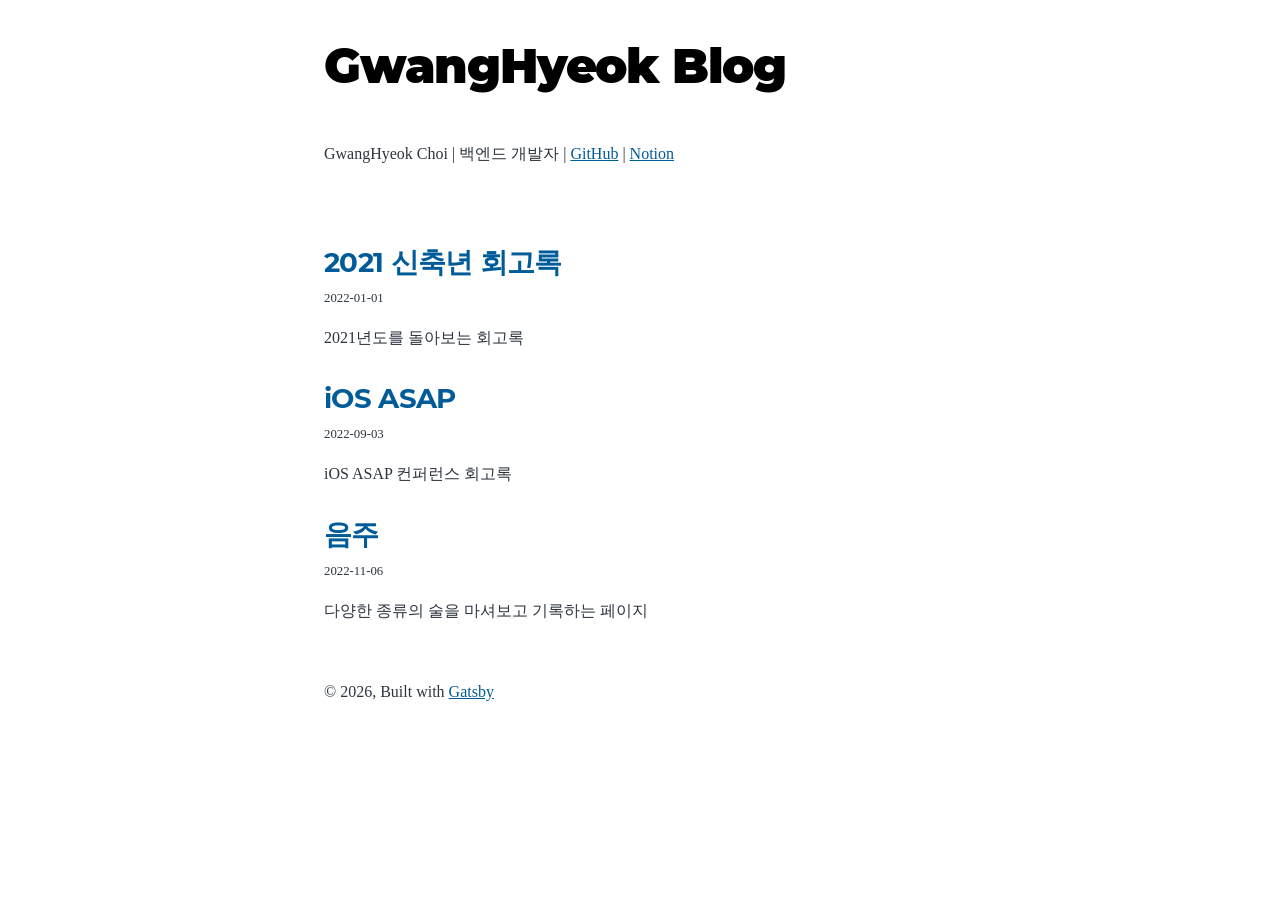
==== index.html @ 188efd37 "Updates" ====
<!DOCTYPE html><html lang="en"><head><meta charSet="utf-8"/><meta http-equiv="x-ua-compatible" content="ie=edge"/><meta name="viewport" content="width=device-width, initial-scale=1, shrink-to-fit=no"/><meta name="generator" content="Gatsby 4.24.5"/><meta name="description" data-gatsby-head="true"/><meta property="og:title" content="GwangHyeok 블로그" data-gatsby-head="true"/><meta property="og:description" data-gatsby-head="true"/><meta property="og:type" content="website" data-gatsby-head="true"/><meta name="twitter:card" content="summary" data-gatsby-head="true"/><meta name="twitter:creator" content="" data-gatsby-head="true"/><meta name="twitter:title" content="GwangHyeok 블로그" data-gatsby-head="true"/><meta name="twitter:description" data-gatsby-head="true"/><style data-href="/styles.65fd66aa8f9a0b407848.css" data-identity="gatsby-global-css">@font-face{font-display:swap;font-family:Montserrat;font-style:normal;font-weight:100;src:local("Montserrat Thin "),local("Montserrat-Thin"),url(/static/montserrat-latin-100-8d7d79679b70dbe27172b6460e7a7910.woff2) format("woff2"),url(/static/montserrat-latin-100-ec38980a9e0119a379e2a9b3dbb1901a.woff) format("woff")}@font-face{font-display:swap;font-family:Montserrat;font-style:italic;font-weight:100;src:local("Montserrat Thin italic"),local("Montserrat-Thinitalic"),url(/static/montserrat-latin-100italic-e279051046ba1286706adc886cf1c96b.woff2) format("woff2"),url(/static/montserrat-latin-100italic-3b325a3173c8207435cd1b76e19bf501.woff) format("woff")}@font-face{font-display:swap;font-family:Montserrat;font-style:normal;font-weight:200;src:local("Montserrat Extra Light "),local("Montserrat-Extra Light"),url(/static/montserrat-latin-200-9d266fbbfa6cab7009bd56003b1eeb67.woff2) format("woff2"),url(/static/montserrat-latin-200-2d8ba08717110d27122e54c34b8a5798.woff) format("woff")}@font-face{font-display:swap;font-family:Montserrat;font-style:italic;font-weight:200;src:local("Montserrat Extra Light italic"),local("Montserrat-Extra Lightitalic"),url(/static/montserrat-latin-200italic-6e5b3756583bb2263eb062eae992735e.woff2) format("woff2"),url(/static/montserrat-latin-200italic-a0d6f343e4b536c582926255367a57da.woff) format("woff")}@font-face{font-display:swap;font-family:Montserrat;font-style:normal;font-weight:300;src:local("Montserrat Light "),local("Montserrat-Light"),url(/static/montserrat-latin-300-00b3e893aab5a8fd632d6342eb72551a.woff2) format("woff2"),url(/static/montserrat-latin-300-ea303695ceab35f17e7d062f30e0173b.woff) format("woff")}@font-face{font-display:swap;font-family:Montserrat;font-style:italic;font-weight:300;src:local("Montserrat Light italic"),local("Montserrat-Lightitalic"),url(/static/montserrat-latin-300italic-56f34ea368f6aedf89583d444bbcb227.woff2) format("woff2"),url(/static/montserrat-latin-300italic-54b0bf2c8c4c12ffafd803be2466a790.woff) format("woff")}@font-face{font-display:swap;font-family:Montserrat;font-style:normal;font-weight:400;src:local("Montserrat Regular "),local("Montserrat-Regular"),url(/static/montserrat-latin-400-b71748ae4f80ec8c014def4c5fa8688b.woff2) format("woff2"),url(/static/montserrat-latin-400-0659a9f4e90db5cf51b50d005bff1e41.woff) format("woff")}@font-face{font-display:swap;font-family:Montserrat;font-style:italic;font-weight:400;src:local("Montserrat Regular italic"),local("Montserrat-Regularitalic"),url(/static/montserrat-latin-400italic-6eed6b4cbb809c6efc7aa7ddad6dbe3e.woff2) format("woff2"),url(/static/montserrat-latin-400italic-7583622cfde30ae49086d18447ab28e7.woff) format("woff")}@font-face{font-display:swap;font-family:Montserrat;font-style:normal;font-weight:500;src:local("Montserrat Medium "),local("Montserrat-Medium"),url(/static/montserrat-latin-500-091b209546e16313fd4f4fc36090c757.woff2) format("woff2"),url(/static/montserrat-latin-500-edd311588712a96bbf435fad264fff62.woff) format("woff")}@font-face{font-display:swap;font-family:Montserrat;font-style:italic;font-weight:500;src:local("Montserrat Medium italic"),local("Montserrat-Mediumitalic"),url(/static/montserrat-latin-500italic-c90ced68b46050061d1a41842d6dfb43.woff2) format("woff2"),url(/static/montserrat-latin-500italic-5146cbfe02b1deea5dffea27a5f2f998.woff) format("woff")}@font-face{font-display:swap;font-family:Montserrat;font-style:normal;font-weight:600;src:local("Montserrat SemiBold "),local("Montserrat-SemiBold"),url(/static/montserrat-latin-600-0480d2f8a71f38db8633b84d8722e0c2.woff2) format("woff2"),url(/static/montserrat-latin-600-b77863a375260a05dd13f86a1cee598f.woff) format("woff")}@font-face{font-display:swap;font-family:Montserrat;font-style:italic;font-weight:600;src:local("Montserrat SemiBold italic"),local("Montserrat-SemiBolditalic"),url(/static/montserrat-latin-600italic-cf46ffb11f3a60d7df0567f8851a1d00.woff2) format("woff2"),url(/static/montserrat-latin-600italic-c4fcfeeb057724724097167e57bd7801.woff) format("woff")}@font-face{font-display:swap;font-family:Montserrat;font-style:normal;font-weight:700;src:local("Montserrat Bold "),local("Montserrat-Bold"),url(/static/montserrat-latin-700-7dbcc8a5ea2289d83f657c25b4be6193.woff2) format("woff2"),url(/static/montserrat-latin-700-99271a835e1cae8c76ef8bba99a8cc4e.woff) format("woff")}@font-face{font-display:swap;font-family:Montserrat;font-style:italic;font-weight:700;src:local("Montserrat Bold italic"),local("Montserrat-Bolditalic"),url(/static/montserrat-latin-700italic-c41ad6bdb4bd504a843d546d0a47958d.woff2) format("woff2"),url(/static/montserrat-latin-700italic-6779372f04095051c62ed36bc1dcc142.woff) format("woff")}@font-face{font-display:swap;font-family:Montserrat;font-style:normal;font-weight:800;src:local("Montserrat ExtraBold "),local("Montserrat-ExtraBold"),url(/static/montserrat-latin-800-db9a3e0ba7eaea32e5f55328ace6cf23.woff2) format("woff2"),url(/static/montserrat-latin-800-4e3c615967a2360f5db87d2f0fd2456f.woff) format("woff")}@font-face{font-display:swap;font-family:Montserrat;font-style:italic;font-weight:800;src:local("Montserrat ExtraBold italic"),local("Montserrat-ExtraBolditalic"),url(/static/montserrat-latin-800italic-bf45bfa14805969eda318973947bc42b.woff2) format("woff2"),url(/static/montserrat-latin-800italic-fe82abb0bcede51bf724254878e0c374.woff) format("woff")}@font-face{font-display:swap;font-family:Montserrat;font-style:normal;font-weight:900;src:local("Montserrat Black "),local("Montserrat-Black"),url(/static/montserrat-latin-900-e66c7edc609e24bacbb705175669d814.woff2) format("woff2"),url(/static/montserrat-latin-900-8211f418baeb8ec880b80ba3c682f957.woff) format("woff")}@font-face{font-display:swap;font-family:Montserrat;font-style:italic;font-weight:900;src:local("Montserrat Black italic"),local("Montserrat-Blackitalic"),url(/static/montserrat-latin-900italic-4454c775e48152c1a72510ceed3603e2.woff2) format("woff2"),url(/static/montserrat-latin-900italic-efcaa0f6a82ee0640b83a0916e6e8d68.woff) format("woff")}@font-face{font-display:swap;font-family:Merriweather;font-style:normal;font-weight:300;src:local("Merriweather Light "),local("Merriweather-Light"),url(/static/merriweather-latin-300-fc117160c69a8ea0851b26dd14748ee4.woff2) format("woff2"),url(/static/merriweather-latin-300-58b18067ebbd21fda77b67e73c241d3b.woff) format("woff")}@font-face{font-display:swap;font-family:Merriweather;font-style:italic;font-weight:300;src:local("Merriweather Light italic"),local("Merriweather-Lightitalic"),url(/static/merriweather-latin-300italic-fe29961474f8dbf77c0aa7b9a629e4bc.woff2) format("woff2"),url(/static/merriweather-latin-300italic-23c3f1f88683618a4fb8d265d33d383a.woff) format("woff")}@font-face{font-display:swap;font-family:Merriweather;font-style:normal;font-weight:400;src:local("Merriweather Regular "),local("Merriweather-Regular"),url(/static/merriweather-latin-400-d9479e8023bef9cbd9bf8d6eabd6bf36.woff2) format("woff2"),url(/static/merriweather-latin-400-040426f99ff6e00b86506452e0d1f10b.woff) format("woff")}@font-face{font-display:swap;font-family:Merriweather;font-style:italic;font-weight:400;src:local("Merriweather Regular italic"),local("Merriweather-Regularitalic"),url(/static/merriweather-latin-400italic-2de7bfeaf08fb03d4315d49947f062f7.woff2) format("woff2"),url(/static/merriweather-latin-400italic-79db67aca65f5285964ab332bd65f451.woff) format("woff")}@font-face{font-display:swap;font-family:Merriweather;font-style:normal;font-weight:700;src:local("Merriweather Bold "),local("Merriweather-Bold"),url(/static/merriweather-latin-700-4b08e01d805fa35d7bf777f1b24314ae.woff2) format("woff2"),url(/static/merriweather-latin-700-22fb8afba4ab1f093b6ef9e28a9b6e92.woff) format("woff")}@font-face{font-display:swap;font-family:Merriweather;font-style:italic;font-weight:700;src:local("Merriweather Bold italic"),local("Merriweather-Bolditalic"),url(/static/merriweather-latin-700italic-cd92541b177652fffb6e3b952f1c33f1.woff2) format("woff2"),url(/static/merriweather-latin-700italic-f87f3d87cea0dd0979bfc8ac9ea90243.woff) format("woff")}@font-face{font-display:swap;font-family:Merriweather;font-style:normal;font-weight:900;src:local("Merriweather Black "),local("Merriweather-Black"),url(/static/merriweather-latin-900-f813fc6a4bee46eda5224ac7ebf1b7be.woff2) format("woff2"),url(/static/merriweather-latin-900-5d4e42cb44410674acd99153d57df032.woff) format("woff")}@font-face{font-display:swap;font-family:Merriweather;font-style:italic;font-weight:900;src:local("Merriweather Black italic"),local("Merriweather-Blackitalic"),url(/static/merriweather-latin-900italic-b7901d85486871c1779c0e93ddd85656.woff2) format("woff2"),url(/static/merriweather-latin-900italic-9647f9fdab98756989a8a5550eb205c3.woff) format("woff")}


/*! normalize.css v8.0.1 | MIT License | github.com/necolas/normalize.css */html{-webkit-text-size-adjust:100%;line-height:1.15}body{margin:0}main{display:block}h1{font-size:2em;margin:.67em 0}hr{box-sizing:content-box;height:0;overflow:visible}pre{font-family:monospace,monospace;font-size:1em}a{background-color:transparent}abbr[title]{border-bottom:none;text-decoration:underline;-webkit-text-decoration:underline dotted;text-decoration:underline dotted}b,strong{font-weight:bolder}code,kbd,samp{font-family:monospace,monospace;font-size:1em}small{font-size:80%}sub,sup{font-size:75%;line-height:0;position:relative;vertical-align:baseline}sub{bottom:-.25em}sup{top:-.5em}img{border-style:none}button,input,optgroup,select,textarea{font-family:inherit;font-size:100%;line-height:1.15;margin:0}button,input{overflow:visible}button,select{text-transform:none}[type=button],[type=reset],[type=submit],button{-webkit-appearance:button}[type=button]::-moz-focus-inner,[type=reset]::-moz-focus-inner,[type=submit]::-moz-focus-inner,button::-moz-focus-inner{border-style:none;padding:0}[type=button]:-moz-focusring,[type=reset]:-moz-focusring,[type=submit]:-moz-focusring,button:-moz-focusring{outline:1px dotted ButtonText}fieldset{padding:.35em .75em .625em}legend{box-sizing:border-box;color:inherit;display:table;max-width:100%;padding:0;white-space:normal}progress{vertical-align:baseline}textarea{overflow:auto}[type=checkbox],[type=radio]{box-sizing:border-box;padding:0}[type=number]::-webkit-inner-spin-button,[type=number]::-webkit-outer-spin-button{height:auto}[type=search]{-webkit-appearance:textfield;outline-offset:-2px}[type=search]::-webkit-search-decoration{-webkit-appearance:none}::-webkit-file-upload-button{-webkit-appearance:button;font:inherit}details{display:block}summary{display:list-item}[hidden]{display:none}:root{--maxWidth-none:"none";--maxWidth-xs:20rem;--maxWidth-sm:24rem;--maxWidth-md:28rem;--maxWidth-lg:32rem;--maxWidth-xl:36rem;--maxWidth-2xl:42rem;--maxWidth-3xl:48rem;--maxWidth-4xl:56rem;--maxWidth-full:"100%";--maxWidth-wrapper:var(--maxWidth-2xl);--spacing-px:"1px";--spacing-0:0;--spacing-1:0.25rem;--spacing-2:0.5rem;--spacing-3:0.75rem;--spacing-4:1rem;--spacing-5:1.25rem;--spacing-6:1.5rem;--spacing-8:2rem;--spacing-10:2.5rem;--spacing-12:3rem;--spacing-16:4rem;--spacing-20:5rem;--spacing-24:6rem;--spacing-32:8rem;--fontFamily-sans:Montserrat,system-ui,-apple-system,BlinkMacSystemFont,"Segoe UI",Roboto,"Helvetica Neue",Arial,"Noto Sans",sans-serif,"Apple Color Emoji","Segoe UI Emoji","Segoe UI Symbol","Noto Color Emoji";--fontFamily-serif:"Noto Sans" Times,serif;--font-body:var(--fontFamily-serif);--font-heading:var(--fontFamily-sans);--fontWeight-normal:400;--fontWeight-medium:500;--fontWeight-semibold:600;--fontWeight-bold:700;--fontWeight-extrabold:800;--fontWeight-black:900;--fontSize-root:16px;--lineHeight-none:1;--lineHeight-tight:1.1;--lineHeight-normal:1.5;--lineHeight-relaxed:1.625;--fontSize-0:0.833rem;--fontSize-1:1rem;--fontSize-2:1.2rem;--fontSize-3:1.44rem;--fontSize-4:1.728rem;--fontSize-5:2.074rem;--fontSize-6:2.488rem;--fontSize-7:2.986rem;--color-primary:#005b99;--color-text:#2e353f;--color-text-light:#4f5969;--color-heading:#1a202c;--color-heading-black:#000;--color-accent:#d1dce5}*,:after,:before{box-sizing:border-box}html{-webkit-font-smoothing:antialiased;-moz-osx-font-smoothing:grayscale;font-size:var(--fontSize-root);line-height:var(--lineHeight-normal)}body{color:var(--color-text);font-family:var(--font-body);font-size:var(--fontSize-1)}footer{padding:var(--spacing-6) var(--spacing-0)}hr{background:var(--color-accent);border:0;height:1px}h1,h2,h3,h4,h5,h6{font-family:var(--font-heading);letter-spacing:-.025em;line-height:var(--lineHeight-tight);margin-bottom:var(--spacing-6);margin-top:var(--spacing-12)}h2,h3,h4,h5,h6{color:var(--color-heading);font-weight:var(--fontWeight-bold)}h1{color:var(--color-heading-black);font-size:var(--fontSize-6);font-weight:var(--fontWeight-black)}h2{font-size:var(--fontSize-5)}h3{font-size:var(--fontSize-4)}h4{font-size:var(--fontSize-3)}h5{font-size:var(--fontSize-2)}h6{font-size:var(--fontSize-1)}h1>a,h2>a,h3>a,h4>a,h5>a,h6>a{color:inherit;text-decoration:none}p{--baseline-multiplier:0.179;--x-height-multiplier:0.35;line-height:var(--lineHeight-relaxed);margin:var(--spacing-0) var(--spacing-0) var(--spacing-8) var(--spacing-0)}ol,p,ul{padding:var(--spacing-0)}ol,ul{list-style-image:none;list-style-position:outside;margin-bottom:var(--spacing-8);margin-left:var(--spacing-0);margin-right:var(--spacing-0)}ol li,ul li{padding-left:var(--spacing-0)}li>p,ol li,ul li{margin-bottom:calc(var(--spacing-8)/2)}li :last-child{margin-bottom:var(--spacing-0)}li>ul{margin-left:var(--spacing-8);margin-top:calc(var(--spacing-8)/2)}blockquote{border-left:var(--spacing-1) solid var(--color-primary);color:var(--color-text-light);font-size:var(--fontSize-2);font-style:italic;margin-bottom:var(--spacing-8);margin-left:calc(var(--spacing-6)*-1);margin-right:var(--spacing-8);padding:var(--spacing-0) var(--spacing-0) var(--spacing-0) var(--spacing-6)}blockquote>:last-child{margin-bottom:var(--spacing-0)}blockquote>ol,blockquote>ul{list-style-position:inside}table{border-collapse:collapse;border-spacing:.25rem;margin-bottom:var(--spacing-8);width:100%}table thead tr th{border-bottom:1px solid var(--color-accent)}a{color:var(--color-primary)}a:focus,a:hover{text-decoration:none}.global-wrapper{margin:var(--spacing-0) auto;max-width:var(--maxWidth-wrapper);padding:var(--spacing-10) var(--spacing-5)}.global-wrapper[data-is-root-path=true] .bio{margin-bottom:var(--spacing-20)}.global-header{margin-bottom:var(--spacing-12)}.main-heading{font-size:var(--fontSize-7);margin:0}.post-list-item{margin-bottom:var(--spacing-8);margin-top:var(--spacing-8)}.post-list-item p{margin-bottom:var(--spacing-0)}.post-list-item h2{color:var(--color-primary);font-size:var(--fontSize-4);margin-bottom:var(--spacing-2);margin-top:var(--spacing-0)}.post-list-item header{margin-bottom:var(--spacing-4)}.header-link-home{font-family:var(--font-heading);font-size:var(--fontSize-2);font-weight:var(--fontWeight-bold);text-decoration:none}.bio{display:flex;margin-bottom:var(--spacing-16)}.bio p,.bio-avatar{margin-bottom:var(--spacing-0)}.bio-avatar{border-radius:100%;margin-right:var(--spacing-4);min-width:50px}.blog-post header h1{margin:var(--spacing-0) var(--spacing-0) var(--spacing-4) var(--spacing-0)}.blog-post header p{font-family:var(--font-heading);font-size:var(--fontSize-2)}.blog-post-nav ul{margin:var(--spacing-0)}.gatsby-highlight{margin-bottom:var(--spacing-8)}@media (max-width:42rem){blockquote{margin-left:var(--spacing-0);padding:var(--spacing-0) var(--spacing-0) var(--spacing-0) var(--spacing-4)}ol,ul{list-style-position:inside}}code[class*=language-],pre[class*=language-]{word-wrap:normal;background:none;color:#000;font-family:Consolas,Monaco,Andale Mono,Ubuntu Mono,monospace;font-size:1em;-webkit-hyphens:none;hyphens:none;line-height:1.5;-o-tab-size:4;tab-size:4;text-align:left;text-shadow:0 1px #fff;white-space:pre;word-break:normal;word-spacing:normal}code[class*=language-] ::selection,code[class*=language-]::selection,pre[class*=language-] ::selection,pre[class*=language-]::selection{background:#b3d4fc;text-shadow:none}@media print{code[class*=language-],pre[class*=language-]{text-shadow:none}}pre[class*=language-]{margin:.5em 0;overflow:auto;padding:1em}:not(pre)>code[class*=language-],pre[class*=language-]{background:#f5f2f0}:not(pre)>code[class*=language-]{border-radius:.3em;padding:.1em;white-space:normal}.token.cdata,.token.comment,.token.doctype,.token.prolog{color:#708090}.token.punctuation{color:#999}.token.namespace{opacity:.7}.token.boolean,.token.constant,.token.deleted,.token.number,.token.property,.token.symbol,.token.tag{color:#905}.token.attr-name,.token.builtin,.token.char,.token.inserted,.token.selector,.token.string{color:#690}.language-css .token.string,.style .token.string,.token.entity,.token.operator,.token.url{background:hsla(0,0%,100%,.5);color:#9a6e3a}.token.atrule,.token.attr-value,.token.keyword{color:#07a}.token.class-name,.token.function{color:#dd4a68}.token.important,.token.regex,.token.variable{color:#e90}.token.bold,.token.important{font-weight:700}.token.italic{font-style:italic}.token.entity{cursor:help}@font-face{font-display:swap;font-family:Nanum Gothic;font-style:normal;font-weight:400;src:url(/static/nanum-gothic-0-400-normal-2b89c86f072181acf23c88a35859398a.woff2) format("woff2"),url(/static/nanum-gothic-all-400-normal-c38c5ee946f4cd6bcfeb8f7122422fbb.woff) format("woff");unicode-range:u+f9ca-fa0b,u+ff03-ff05,u+ff07,u+ff0a-ff0b,u+ff0d-ff19,u+ff1b,u+ff1d,u+ff20-ff5b,u+ff5d,u+ffe0-ffe3,u+ffe5-ffe6}@font-face{font-display:swap;font-family:Nanum Gothic;font-style:normal;font-weight:400;src:url(/static/nanum-gothic-1-400-normal-5102243886f7bcc86f58a353df2a5707.woff2) format("woff2"),url(/static/nanum-gothic-all-400-normal-c38c5ee946f4cd6bcfeb8f7122422fbb.woff) format("woff");unicode-range:u+f92f-f980,u+f982-f9c9}@font-face{font-display:swap;font-family:Nanum Gothic;font-style:normal;font-weight:400;src:url(/static/nanum-gothic-2-400-normal-d15975d45256c17c1ceecb5e1ec32a9f.woff2) format("woff2"),url(/static/nanum-gothic-all-400-normal-c38c5ee946f4cd6bcfeb8f7122422fbb.woff) format("woff");unicode-range:u+d723-d728,u+d72a-d733,u+d735-d748,u+d74a-d74f,u+d752-d753,u+d755-d757,u+d75a-d75f,u+d762-d764,u+d766-d768,u+d76a-d76b,u+d76d-d76f,u+d771-d787,u+d789-d78b,u+d78d-d78f,u+d791-d797,u+d79a,u+d79c,u+d79e-d7a3,u+f900-f909,u+f90b-f92e}@font-face{font-display:swap;font-family:Nanum Gothic;font-style:normal;font-weight:400;src:url(/static/nanum-gothic-3-400-normal-63353c07ac565248d262797b32c4f296.woff2) format("woff2"),url(/static/nanum-gothic-all-400-normal-c38c5ee946f4cd6bcfeb8f7122422fbb.woff) format("woff");unicode-range:u+d679-d68b,u+d68e-d69e,u+d6a0,u+d6a2-d6a7,u+d6a9-d6c3,u+d6c6-d6c7,u+d6c9-d6cb,u+d6cd-d6d3,u+d6d5-d6d6,u+d6d8-d6e3,u+d6e5-d6e7,u+d6e9-d6fb,u+d6fd-d717,u+d719-d71f,u+d721-d722}@font-face{font-display:swap;font-family:Nanum Gothic;font-style:normal;font-weight:400;src:url(/static/nanum-gothic-4-400-normal-1b11dd29aa82dba6c408503c236b10d1.woff2) format("woff2"),url(/static/nanum-gothic-all-400-normal-c38c5ee946f4cd6bcfeb8f7122422fbb.woff) format("woff");unicode-range:u+d5bc-d5c7,u+d5ca-d5cb,u+d5cd-d5cf,u+d5d1-d5d7,u+d5d9-d5da,u+d5dc,u+d5de-d5e3,u+d5e6-d5e7,u+d5e9-d5eb,u+d5ed-d5f6,u+d5f8,u+d5fa-d5ff,u+d602-d603,u+d605-d607,u+d609-d60f,u+d612-d613,u+d616-d61b,u+d61d-d637,u+d63a-d63b,u+d63d-d63f,u+d641-d647,u+d64a-d64c,u+d64e-d653,u+d656-d657,u+d659-d65b,u+d65d-d666,u+d668,u+d66a-d678}@font-face{font-display:swap;font-family:Nanum Gothic;font-style:normal;font-weight:400;src:url(/static/nanum-gothic-5-400-normal-d6964ee2e7ae533a0611361012a06006.woff2) format("woff2"),url(/static/nanum-gothic-all-400-normal-c38c5ee946f4cd6bcfeb8f7122422fbb.woff) format("woff");unicode-range:u+d507,u+d509-d50b,u+d50d-d513,u+d515-d53b,u+d53e-d53f,u+d541-d543,u+d545-d54c,u+d54e,u+d550,u+d552-d557,u+d55a-d55b,u+d55d-d55f,u+d561-d564,u+d566-d567,u+d56a,u+d56c,u+d56e-d573,u+d576-d577,u+d579-d583,u+d585-d586,u+d58a-d5a4,u+d5a6-d5bb}@font-face{font-display:swap;font-family:Nanum Gothic;font-style:normal;font-weight:400;src:url(/static/nanum-gothic-6-400-normal-5f0ef73b60799bda1c83b016c8f6a921.woff2) format("woff2"),url(/static/nanum-gothic-all-400-normal-c38c5ee946f4cd6bcfeb8f7122422fbb.woff) format("woff");unicode-range:u+d464-d477,u+d47a-d47b,u+d47d-d47f,u+d481-d487,u+d489-d48a,u+d48c,u+d48e-d4e7,u+d4e9-d503,u+d505-d506}@font-face{font-display:swap;font-family:Nanum Gothic;font-style:normal;font-weight:400;src:url(/static/nanum-gothic-7-400-normal-93a2e3911fba125156a16c9d40616909.woff2) format("woff2"),url(/static/nanum-gothic-all-400-normal-c38c5ee946f4cd6bcfeb8f7122422fbb.woff) format("woff");unicode-range:u+d3bf-d3c7,u+d3ca-d3cf,u+d3d1-d3eb,u+d3ee-d3ef,u+d3f1-d3f3,u+d3f5-d3fb,u+d3fd-d400,u+d402-d45b,u+d45d-d463}@font-face{font-display:swap;font-family:Nanum Gothic;font-style:normal;font-weight:400;src:url(/static/nanum-gothic-8-400-normal-b3f7d30bf99ca4afa19bd347fe43f911.woff2) format("woff2"),url(/static/nanum-gothic-all-400-normal-c38c5ee946f4cd6bcfeb8f7122422fbb.woff) format("woff");unicode-range:u+d2ff,u+d302-d304,u+d306-d30b,u+d30f,u+d311-d313,u+d315-d31b,u+d31e,u+d322-d324,u+d326-d327,u+d32a-d32b,u+d32d-d32f,u+d331-d337,u+d339-d33c,u+d33e-d37b,u+d37e-d37f,u+d381-d383,u+d385-d38b,u+d38e-d390,u+d392-d397,u+d39a-d39b,u+d39d-d39f,u+d3a1-d3a7,u+d3a9-d3aa,u+d3ac,u+d3ae-d3b3,u+d3b5-d3b7,u+d3b9-d3bb,u+d3bd-d3be}@font-face{font-display:swap;font-family:Nanum Gothic;font-style:normal;font-weight:400;src:url(/static/nanum-gothic-9-400-normal-befaa8289d3df2697a3868b34278dcc9.woff2) format("woff2"),url(/static/nanum-gothic-all-400-normal-c38c5ee946f4cd6bcfeb8f7122422fbb.woff) format("woff");unicode-range:u+d257-d27f,u+d281-d29b,u+d29d-d29f,u+d2a1-d2ab,u+d2ad-d2b7,u+d2ba-d2bb,u+d2bd-d2bf,u+d2c1-d2c7,u+d2c9-d2ef,u+d2f2-d2f3,u+d2f5-d2f7,u+d2f9-d2fe}@font-face{font-display:swap;font-family:Nanum Gothic;font-style:normal;font-weight:400;src:url(/static/nanum-gothic-10-400-normal-5ffb5352b44639784ef4f956d1e5ffae.woff2) format("woff2"),url(/static/nanum-gothic-all-400-normal-c38c5ee946f4cd6bcfeb8f7122422fbb.woff) format("woff");unicode-range:u+d1b4,u+d1b6-d1f3,u+d1f5-d22b,u+d22e-d22f,u+d231-d233,u+d235-d23b,u+d23d-d240,u+d242-d256}@font-face{font-display:swap;font-family:Nanum Gothic;font-style:normal;font-weight:400;src:url(/static/nanum-gothic-11-400-normal-1da756d011d65f9e77607e12286beafe.woff2) format("woff2"),url(/static/nanum-gothic-all-400-normal-c38c5ee946f4cd6bcfeb8f7122422fbb.woff) format("woff");unicode-range:u+d105-d12f,u+d132-d133,u+d135-d137,u+d139-d13f,u+d141-d142,u+d144,u+d146-d14b,u+d14e-d14f,u+d151-d153,u+d155-d15b,u+d15e-d187,u+d189-d19f,u+d1a2-d1a3,u+d1a5-d1a7,u+d1a9-d1af,u+d1b2-d1b3}@font-face{font-display:swap;font-family:Nanum Gothic;font-style:normal;font-weight:400;src:url(/static/nanum-gothic-12-400-normal-aeb04d2c5af922ad1cbb4d64c2f31296.woff2) format("woff2"),url(/static/nanum-gothic-all-400-normal-c38c5ee946f4cd6bcfeb8f7122422fbb.woff) format("woff");unicode-range:u+d04b-d04f,u+d051-d057,u+d059-d06b,u+d06d-d06f,u+d071-d073,u+d075-d07b,u+d07e-d0a3,u+d0a6-d0a7,u+d0a9-d0ab,u+d0ad-d0b3,u+d0b6,u+d0b8,u+d0ba-d0bf,u+d0c2-d0c3,u+d0c5-d0c7,u+d0c9-d0cf,u+d0d2,u+d0d6-d0db,u+d0de-d0df,u+d0e1-d0e3,u+d0e5-d0eb,u+d0ee-d0f0,u+d0f2-d104}@font-face{font-display:swap;font-family:Nanum Gothic;font-style:normal;font-weight:400;src:url(/static/nanum-gothic-13-400-normal-a9fb58bc7efaf2084ccbcbde81c0b93f.woff2) format("woff2"),url(/static/nanum-gothic-all-400-normal-c38c5ee946f4cd6bcfeb8f7122422fbb.woff) format("woff");unicode-range:u+cfa2-cfc3,u+cfc5-cfdf,u+cfe2-cfe3,u+cfe5-cfe7,u+cfe9-cff4,u+cff6-cffb,u+cffd-cfff,u+d001-d003,u+d005-d017,u+d019-d033,u+d036-d037,u+d039-d03b,u+d03d-d04a}@font-face{font-display:swap;font-family:Nanum Gothic;font-style:normal;font-weight:400;src:url(/static/nanum-gothic-14-400-normal-edff162c0b26a25619bcb03f51f42720.woff2) format("woff2"),url(/static/nanum-gothic-all-400-normal-c38c5ee946f4cd6bcfeb8f7122422fbb.woff) format("woff");unicode-range:u+cef0-cef3,u+cef6,u+cef9-ceff,u+cf01-cf03,u+cf05-cf07,u+cf09-cf0f,u+cf11-cf12,u+cf14-cf1b,u+cf1d-cf1f,u+cf21-cf2f,u+cf31-cf53,u+cf56-cf57,u+cf59-cf5b,u+cf5d-cf63,u+cf66,u+cf68,u+cf6a-cf6f,u+cf71-cf84,u+cf86-cf8b,u+cf8d-cfa1}@font-face{font-display:swap;font-family:Nanum Gothic;font-style:normal;font-weight:400;src:url(/static/nanum-gothic-15-400-normal-de07c845c6cfe5d0a50ac5e23b3b447f.woff2) format("woff2"),url(/static/nanum-gothic-all-400-normal-c38c5ee946f4cd6bcfeb8f7122422fbb.woff) format("woff");unicode-range:u+ce3c-ce57,u+ce5a-ce5b,u+ce5d-ce5f,u+ce61-ce67,u+ce6a,u+ce6c,u+ce6e-ce73,u+ce76-ce77,u+ce79-ce7b,u+ce7d-ce83,u+ce85-ce88,u+ce8a-ce8f,u+ce91-ce93,u+ce95-ce97,u+ce99-ce9f,u+cea2,u+cea4-ceab,u+cead-cee3,u+cee6-cee7,u+cee9-ceeb,u+ceed-ceef}@font-face{font-display:swap;font-family:Nanum Gothic;font-style:normal;font-weight:400;src:url(/static/nanum-gothic-16-400-normal-96e81a087d4b2e545a1c9e1063c84426.woff2) format("woff2"),url(/static/nanum-gothic-all-400-normal-c38c5ee946f4cd6bcfeb8f7122422fbb.woff) format("woff");unicode-range:u+cd92-cd93,u+cd96-cd97,u+cd99-cd9b,u+cd9d-cda3,u+cda6-cda8,u+cdaa-cdaf,u+cdb1-cdc3,u+cdc5-cdcb,u+cdcd-cde7,u+cde9-ce03,u+ce05-ce1f,u+ce22-ce34,u+ce36-ce3b}@font-face{font-display:swap;font-family:Nanum Gothic;font-style:normal;font-weight:400;src:url(/static/nanum-gothic-17-400-normal-b91dd371594f83cd1470cd60f0e8246b.woff2) format("woff2"),url(/static/nanum-gothic-all-400-normal-c38c5ee946f4cd6bcfeb8f7122422fbb.woff) format("woff");unicode-range:u+ccef-cd07,u+cd0a-cd0b,u+cd0d-cd1a,u+cd1c,u+cd1e-cd2b,u+cd2d-cd5b,u+cd5d-cd77,u+cd79-cd91}@font-face{font-display:swap;font-family:Nanum Gothic;font-style:normal;font-weight:400;src:url(/static/nanum-gothic-18-400-normal-e00570c672662e22e2bfe37f225a6e83.woff2) format("woff2"),url(/static/nanum-gothic-all-400-normal-c38c5ee946f4cd6bcfeb8f7122422fbb.woff) format("woff");unicode-range:u+cc3f-cc43,u+cc46-cc47,u+cc49-cc4b,u+cc4d-cc53,u+cc55-cc58,u+cc5a-cc5f,u+cc61-cc97,u+cc9a-cc9b,u+cc9d-cc9f,u+cca1-cca7,u+ccaa,u+ccac,u+ccae-ccb3,u+ccb6-ccb7,u+ccb9-ccbb,u+ccbd-cccf,u+ccd1-cce3,u+cce5-ccee}@font-face{font-display:swap;font-family:Nanum Gothic;font-style:normal;font-weight:400;src:url(/static/nanum-gothic-19-400-normal-d5a917408c7b91a01f42f45eb42925b6.woff2) format("woff2"),url(/static/nanum-gothic-all-400-normal-c38c5ee946f4cd6bcfeb8f7122422fbb.woff) format("woff");unicode-range:u+cb91-cbd3,u+cbd5-cbe3,u+cbe5-cc0b,u+cc0e-cc0f,u+cc11-cc13,u+cc15-cc1b,u+cc1d-cc20,u+cc23-cc27,u+cc2a-cc2b,u+cc2d,u+cc2f,u+cc31-cc37,u+cc3a,u+cc3c}@font-face{font-display:swap;font-family:Nanum Gothic;font-style:normal;font-weight:400;src:url(/static/nanum-gothic-20-400-normal-fab31784bf5dd9fada25a1c7911abfbe.woff2) format("woff2"),url(/static/nanum-gothic-all-400-normal-c38c5ee946f4cd6bcfeb8f7122422fbb.woff) format("woff");unicode-range:u+caf4-cb47,u+cb4a-cb90}@font-face{font-display:swap;font-family:Nanum Gothic;font-style:normal;font-weight:400;src:url(/static/nanum-gothic-21-400-normal-b327bf410c7fb2f347d1eacbab4ef2fc.woff2) format("woff2"),url(/static/nanum-gothic-all-400-normal-c38c5ee946f4cd6bcfeb8f7122422fbb.woff) format("woff");unicode-range:u+ca4a-ca4b,u+ca4e-ca4f,u+ca51-ca53,u+ca55-ca5b,u+ca5d-ca60,u+ca62-ca83,u+ca85-cabb,u+cabe-cabf,u+cac1-cac3,u+cac5-cacb,u+cacd-cad0,u+cad2,u+cad4-cad8,u+cada-caf3}@font-face{font-display:swap;font-family:Nanum Gothic;font-style:normal;font-weight:400;src:url(/static/nanum-gothic-22-400-normal-55984f4c1c0af12c7ff788160494b332.woff2) format("woff2"),url(/static/nanum-gothic-all-400-normal-c38c5ee946f4cd6bcfeb8f7122422fbb.woff) format("woff");unicode-range:u+c996-c997,u+c99a-c99c,u+c99e-c9bf,u+c9c2-c9c3,u+c9c5-c9c7,u+c9c9-c9cf,u+c9d2,u+c9d4,u+c9d7-c9d8,u+c9db,u+c9de-c9df,u+c9e1-c9e3,u+c9e5-c9e6,u+c9e8-c9eb,u+c9ee-c9f0,u+c9f2-c9f7,u+c9f9-ca0b,u+ca0d-ca28,u+ca2a-ca49}@font-face{font-display:swap;font-family:Nanum Gothic;font-style:normal;font-weight:400;src:url(/static/nanum-gothic-23-400-normal-d0fa74f693fb61d81187f2d9d5b4ad35.woff2) format("woff2"),url(/static/nanum-gothic-all-400-normal-c38c5ee946f4cd6bcfeb8f7122422fbb.woff) format("woff");unicode-range:u+c8e9-c8f4,u+c8f6-c8fb,u+c8fe-c8ff,u+c901-c903,u+c905-c90b,u+c90e-c910,u+c912-c917,u+c919-c92b,u+c92d-c94f,u+c951-c953,u+c955-c96b,u+c96d-c973,u+c975-c987,u+c98a-c98b,u+c98d-c98f,u+c991-c995}@font-face{font-display:swap;font-family:Nanum Gothic;font-style:normal;font-weight:400;src:url(/static/nanum-gothic-24-400-normal-73ce97e401f92c903acab3ad32c0ad02.woff2) format("woff2"),url(/static/nanum-gothic-all-400-normal-c38c5ee946f4cd6bcfeb8f7122422fbb.woff) format("woff");unicode-range:u+c841-c84b,u+c84d-c86f,u+c872-c873,u+c875-c877,u+c879-c87f,u+c882-c884,u+c887-c88a,u+c88d-c8c3,u+c8c5-c8df,u+c8e1-c8e8}@font-face{font-display:swap;font-family:Nanum Gothic;font-style:normal;font-weight:400;src:url(/static/nanum-gothic-25-400-normal-462962722b7afab89db172c12e044dc2.woff2) format("woff2"),url(/static/nanum-gothic-all-400-normal-c38c5ee946f4cd6bcfeb8f7122422fbb.woff) format("woff");unicode-range:u+c779-c77b,u+c77e-c782,u+c786,u+c78b,u+c78d,u+c78f,u+c792-c793,u+c795,u+c797,u+c799-c79f,u+c7a2,u+c7a7-c7ab,u+c7ae-c7bb,u+c7bd-c7c0,u+c7c2-c7c7,u+c7c9-c7dc,u+c7de-c7ff,u+c802-c803,u+c805-c807,u+c809,u+c80b-c80f,u+c812,u+c814,u+c817-c81b,u+c81e-c81f,u+c821-c823,u+c825-c82e,u+c830-c837,u+c839-c83b,u+c83d-c840}@font-face{font-display:swap;font-family:Nanum Gothic;font-style:normal;font-weight:400;src:url(/static/nanum-gothic-26-400-normal-469974767401e8a7bb242526f1b0a188.woff2) format("woff2"),url(/static/nanum-gothic-all-400-normal-c38c5ee946f4cd6bcfeb8f7122422fbb.woff) format("woff");unicode-range:u+c6bb-c6bf,u+c6c2,u+c6c4,u+c6c6-c6cb,u+c6ce-c6cf,u+c6d1-c6d3,u+c6d5-c6db,u+c6dd-c6df,u+c6e1-c6e7,u+c6e9-c6eb,u+c6ed-c6ef,u+c6f1-c6f8,u+c6fa-c703,u+c705-c707,u+c709-c70b,u+c70d-c716,u+c718,u+c71a-c71f,u+c722-c723,u+c725-c727,u+c729-c734,u+c736-c73b,u+c73e-c73f,u+c741-c743,u+c745-c74b,u+c74e-c750,u+c752-c757,u+c759-c773,u+c776-c777}@font-face{font-display:swap;font-family:Nanum Gothic;font-style:normal;font-weight:400;src:url(/static/nanum-gothic-27-400-normal-66abb46b35e4916b3e95f53f5b976669.woff2) format("woff2"),url(/static/nanum-gothic-all-400-normal-c38c5ee946f4cd6bcfeb8f7122422fbb.woff) format("woff");unicode-range:u+c5f5-c5fb,u+c5fe,u+c602-c605,u+c607,u+c609-c60f,u+c611-c61a,u+c61c-c623,u+c626-c627,u+c629-c62b,u+c62d,u+c62f-c632,u+c636,u+c638,u+c63a-c63f,u+c642-c643,u+c645-c647,u+c649-c652,u+c656-c65b,u+c65d-c65f,u+c661-c663,u+c665-c677,u+c679-c67b,u+c67d-c693,u+c696-c697,u+c699-c69b,u+c69d-c6a3,u+c6a6,u+c6a8,u+c6aa-c6af,u+c6b2-c6b3,u+c6b5-c6b7,u+c6b9-c6ba}@font-face{font-display:swap;font-family:Nanum Gothic;font-style:normal;font-weight:400;src:url(/static/nanum-gothic-28-400-normal-47f800e5c4c10c60c7386f7c623567b0.woff2) format("woff2"),url(/static/nanum-gothic-all-400-normal-c38c5ee946f4cd6bcfeb8f7122422fbb.woff) format("woff");unicode-range:u+c517-c527,u+c52a-c52b,u+c52d-c52f,u+c531-c538,u+c53a,u+c53c,u+c53e-c543,u+c546-c547,u+c54b,u+c54d-c552,u+c556,u+c55a-c55b,u+c55d,u+c55f,u+c562-c563,u+c565-c567,u+c569-c56f,u+c572,u+c574,u+c576-c57b,u+c57e-c57f,u+c581-c583,u+c585-c586,u+c588-c58b,u+c58e,u+c590,u+c592-c596,u+c599-c5b3,u+c5b6-c5b7,u+c5ba,u+c5be-c5c3,u+c5ca-c5cb,u+c5cd,u+c5cf,u+c5d2-c5d3,u+c5d5-c5d7,u+c5d9-c5df,u+c5e1-c5e2,u+c5e4,u+c5e6-c5eb,u+c5ef,u+c5f1-c5f3}@font-face{font-display:swap;font-family:Nanum Gothic;font-style:normal;font-weight:400;src:url(/static/nanum-gothic-29-400-normal-cad50c047c43d263f4c792f882637818.woff2) format("woff2"),url(/static/nanum-gothic-all-400-normal-c38c5ee946f4cd6bcfeb8f7122422fbb.woff) format("woff");unicode-range:u+c475-c4ef,u+c4f2-c4f3,u+c4f5-c4f7,u+c4f9-c4ff,u+c502-c50b,u+c50d-c516}@font-face{font-display:swap;font-family:Nanum Gothic;font-style:normal;font-weight:400;src:url(/static/nanum-gothic-30-400-normal-901a106e0efab9ed3ea2fd7416e592bf.woff2) format("woff2"),url(/static/nanum-gothic-all-400-normal-c38c5ee946f4cd6bcfeb8f7122422fbb.woff) format("woff");unicode-range:u+c3d0-c3d7,u+c3da-c3db,u+c3dd-c3de,u+c3e1-c3ec,u+c3ee-c3f3,u+c3f5-c42b,u+c42d-c463,u+c466-c474}@font-face{font-display:swap;font-family:Nanum Gothic;font-style:normal;font-weight:400;src:url(/static/nanum-gothic-31-400-normal-d383999bfc06f8cd927fcea5a49bfc36.woff2) format("woff2"),url(/static/nanum-gothic-all-400-normal-c38c5ee946f4cd6bcfeb8f7122422fbb.woff) format("woff");unicode-range:u+c32b-c367,u+c36a-c36b,u+c36d-c36f,u+c371-c377,u+c37a-c37b,u+c37e-c383,u+c385-c387,u+c389-c3cf}@font-face{font-display:swap;font-family:Nanum Gothic;font-style:normal;font-weight:400;src:url(/static/nanum-gothic-32-400-normal-2da67db7e9916314dba2486ce83c3d6a.woff2) format("woff2"),url(/static/nanum-gothic-all-400-normal-c38c5ee946f4cd6bcfeb8f7122422fbb.woff) format("woff");unicode-range:u+c26a-c26b,u+c26d-c26f,u+c271-c273,u+c275-c27b,u+c27e-c287,u+c289-c28f,u+c291-c297,u+c299-c29a,u+c29c-c2a3,u+c2a5-c2a7,u+c2a9-c2ab,u+c2ad-c2b3,u+c2b6,u+c2b8,u+c2ba-c2bb,u+c2bd-c2db,u+c2de-c2df,u+c2e1-c2e2,u+c2e5-c2ea,u+c2ee,u+c2f0,u+c2f2-c2f5,u+c2f7,u+c2fa-c2fb,u+c2fd-c2ff,u+c301-c307,u+c309-c30c,u+c30e-c312,u+c315-c323,u+c325-c328,u+c32a}@font-face{font-display:swap;font-family:Nanum Gothic;font-style:normal;font-weight:400;src:url(/static/nanum-gothic-33-400-normal-1d1cb1154ea29d467ad570362c4d1eaf.woff2) format("woff2"),url(/static/nanum-gothic-all-400-normal-c38c5ee946f4cd6bcfeb8f7122422fbb.woff) format("woff");unicode-range:u+c1bc-c1c3,u+c1c5-c1df,u+c1e1-c1fb,u+c1fd-c203,u+c205-c20c,u+c20e,u+c210-c217,u+c21a-c21b,u+c21d-c21e,u+c221-c227,u+c229-c22a,u+c22c,u+c22e,u+c230,u+c233-c24f,u+c251-c257,u+c259-c269}@font-face{font-display:swap;font-family:Nanum Gothic;font-style:normal;font-weight:400;src:url(/static/nanum-gothic-34-400-normal-24153c2f59593c8b0256f7c9e4073d01.woff2) format("woff2"),url(/static/nanum-gothic-all-400-normal-c38c5ee946f4cd6bcfeb8f7122422fbb.woff) format("woff");unicode-range:u+c101-c11b,u+c11f,u+c121-c123,u+c125-c12b,u+c12e,u+c132-c137,u+c13a-c13b,u+c13d-c13f,u+c141-c147,u+c14a,u+c14c-c153,u+c155-c157,u+c159-c15b,u+c15d-c166,u+c169-c16f,u+c171-c177,u+c179-c18b,u+c18e-c18f,u+c191-c193,u+c195-c19b,u+c19d-c19e,u+c1a0,u+c1a2-c1a4,u+c1a6-c1bb}@font-face{font-display:swap;font-family:Nanum Gothic;font-style:normal;font-weight:400;src:url(/static/nanum-gothic-35-400-normal-8c1e99f757d5bea591fcb1cd08532715.woff2) format("woff2"),url(/static/nanum-gothic-all-400-normal-c38c5ee946f4cd6bcfeb8f7122422fbb.woff) format("woff");unicode-range:u+c049-c057,u+c059-c05b,u+c05d-c05f,u+c061-c067,u+c069-c08f,u+c091-c0ab,u+c0ae-c0af,u+c0b1-c0b3,u+c0b5,u+c0b7-c0bb,u+c0be,u+c0c2-c0c7,u+c0ca-c0cb,u+c0cd-c0cf,u+c0d1-c0d7,u+c0d9-c0da,u+c0dc,u+c0de-c0e3,u+c0e5-c0eb,u+c0ed-c0f3,u+c0f6,u+c0f8,u+c0fa-c0ff}@font-face{font-display:swap;font-family:Nanum Gothic;font-style:normal;font-weight:400;src:url(/static/nanum-gothic-36-400-normal-59511a8535a7703207b6369622da74d6.woff2) format("woff2"),url(/static/nanum-gothic-all-400-normal-c38c5ee946f4cd6bcfeb8f7122422fbb.woff) format("woff");unicode-range:u+bfa7-bfaf,u+bfb1-bfc4,u+bfc6-bfcb,u+bfce-bfcf,u+bfd1-bfd3,u+bfd5-bfdb,u+bfdd-c048}@font-face{font-display:swap;font-family:Nanum Gothic;font-style:normal;font-weight:400;src:url(/static/nanum-gothic-37-400-normal-28cf3670e28c7cd3eed434d42cdc292d.woff2) format("woff2"),url(/static/nanum-gothic-all-400-normal-c38c5ee946f4cd6bcfeb8f7122422fbb.woff) format("woff");unicode-range:u+bf07,u+bf09-bf3f,u+bf41-bf4f,u+bf52-bf54,u+bf56-bfa6}@font-face{font-display:swap;font-family:Nanum Gothic;font-style:normal;font-weight:400;src:url(/static/nanum-gothic-38-400-normal-036c8ba055d73bc7ebeef52cc1264574.woff2) format("woff2"),url(/static/nanum-gothic-all-400-normal-c38c5ee946f4cd6bcfeb8f7122422fbb.woff) format("woff");unicode-range:u+be56,u+be58,u+be5c-be5f,u+be62-be63,u+be65-be67,u+be69-be74,u+be76-be7b,u+be7e-be7f,u+be81-be8e,u+be90,u+be92-bea7,u+bea9-becf,u+bed2-bed3,u+bed5-bed6,u+bed9-bee3,u+bee6-bf06}@font-face{font-display:swap;font-family:Nanum Gothic;font-style:normal;font-weight:400;src:url(/static/nanum-gothic-39-400-normal-09a27a527880af43811826b12beadd8f.woff2) format("woff2"),url(/static/nanum-gothic-all-400-normal-c38c5ee946f4cd6bcfeb8f7122422fbb.woff) format("woff");unicode-range:u+bdb0-bdd3,u+bdd5-bdef,u+bdf1-be0b,u+be0d-be0f,u+be11-be13,u+be15-be43,u+be46-be47,u+be49-be4b,u+be4d-be53}@font-face{font-display:swap;font-family:Nanum Gothic;font-style:normal;font-weight:400;src:url(/static/nanum-gothic-40-400-normal-6a64b0e903877a9d3acaba1ed947b6c3.woff2) format("woff2"),url(/static/nanum-gothic-all-400-normal-c38c5ee946f4cd6bcfeb8f7122422fbb.woff) format("woff");unicode-range:u+bd03,u+bd06,u+bd08,u+bd0a-bd0f,u+bd11-bd22,u+bd25-bd47,u+bd49-bd58,u+bd5a-bd7f,u+bd82-bd83,u+bd85-bd87,u+bd8a-bd8f,u+bd91-bd92,u+bd94,u+bd96-bd98,u+bd9a-bdaf}@font-face{font-display:swap;font-family:Nanum Gothic;font-style:normal;font-weight:400;src:url(/static/nanum-gothic-41-400-normal-79d7e49465740be2794fe34e2e62584e.woff2) format("woff2"),url(/static/nanum-gothic-all-400-normal-c38c5ee946f4cd6bcfeb8f7122422fbb.woff) format("woff");unicode-range:u+bc4e-bc83,u+bc86-bc87,u+bc89-bc8b,u+bc8d-bc93,u+bc96,u+bc98,u+bc9b-bc9f,u+bca2-bca3,u+bca5-bca7,u+bca9-bcb2,u+bcb4-bcbb,u+bcbe-bcbf,u+bcc1-bcc3,u+bcc5-bccc,u+bcce-bcd0,u+bcd2-bcd4,u+bcd6-bcf3,u+bcf7,u+bcf9-bcfb,u+bcfd-bd02}@font-face{font-display:swap;font-family:Nanum Gothic;font-style:normal;font-weight:400;src:url(/static/nanum-gothic-42-400-normal-5876333987fda32395ec24de419e1768.woff2) format("woff2"),url(/static/nanum-gothic-all-400-normal-c38c5ee946f4cd6bcfeb8f7122422fbb.woff) format("woff");unicode-range:u+bb90-bba3,u+bba5-bbab,u+bbad-bbbf,u+bbc1-bbf7,u+bbfa-bbfb,u+bbfd-bbfe,u+bc01-bc07,u+bc09-bc0a,u+bc0e,u+bc10,u+bc12-bc13,u+bc17,u+bc19-bc1a,u+bc1e,u+bc20-bc23,u+bc26,u+bc28,u+bc2a-bc2c,u+bc2e-bc2f,u+bc32-bc33,u+bc35-bc37,u+bc39-bc3f,u+bc41-bc42,u+bc44,u+bc46-bc48,u+bc4a-bc4d}@font-face{font-display:swap;font-family:Nanum Gothic;font-style:normal;font-weight:400;src:url(/static/nanum-gothic-43-400-normal-bccfe28dc197373890dd2e1e8715fd2c.woff2) format("woff2"),url(/static/nanum-gothic-all-400-normal-c38c5ee946f4cd6bcfeb8f7122422fbb.woff) format("woff");unicode-range:u+bae6-bafb,u+bafd-bb17,u+bb19-bb33,u+bb37,u+bb39-bb3a,u+bb3d-bb43,u+bb45-bb46,u+bb48,u+bb4a-bb4f,u+bb51-bb53,u+bb55-bb57,u+bb59-bb62,u+bb64-bb8f}@font-face{font-display:swap;font-family:Nanum Gothic;font-style:normal;font-weight:400;src:url(/static/nanum-gothic-44-400-normal-3b6d67a842f4cdb938f6dc6e6356cf16.woff2) format("woff2"),url(/static/nanum-gothic-all-400-normal-c38c5ee946f4cd6bcfeb8f7122422fbb.woff) format("woff");unicode-range:u+ba30-ba37,u+ba3a-ba3b,u+ba3d-ba3f,u+ba41-ba47,u+ba49-ba4a,u+ba4c,u+ba4e-ba53,u+ba56-ba57,u+ba59-ba5b,u+ba5d-ba63,u+ba65-ba66,u+ba68-ba6f,u+ba71-ba73,u+ba75-ba77,u+ba79-ba84,u+ba86,u+ba88-baa7,u+baaa,u+baad-baaf,u+bab1-bab7,u+baba,u+babc,u+babe-bae5}@font-face{font-display:swap;font-family:Nanum Gothic;font-style:normal;font-weight:400;src:url(/static/nanum-gothic-45-400-normal-4dec4eb5d27a69a4d081b1638e148f32.woff2) format("woff2"),url(/static/nanum-gothic-all-400-normal-c38c5ee946f4cd6bcfeb8f7122422fbb.woff) format("woff");unicode-range:u+b96e-b973,u+b976-b977,u+b979-b97b,u+b97d-b983,u+b986,u+b988,u+b98a-b98d,u+b98f-b9ab,u+b9ae-b9af,u+b9b1-b9b3,u+b9b5-b9bb,u+b9be,u+b9c0,u+b9c2-b9c7,u+b9ca-b9cb,u+b9cd,u+b9d2-b9d7,u+b9da,u+b9dc,u+b9df-b9e0,u+b9e2,u+b9e6-b9e7,u+b9e9-b9f3,u+b9f6,u+b9f8,u+b9fb-ba2f}@font-face{font-display:swap;font-family:Nanum Gothic;font-style:normal;font-weight:400;src:url(/static/nanum-gothic-46-400-normal-2e40a0da6860632a97c8f0333e826e97.woff2) format("woff2"),url(/static/nanum-gothic-all-400-normal-c38c5ee946f4cd6bcfeb8f7122422fbb.woff) format("woff");unicode-range:u+b8bf-b8cb,u+b8cd-b8e0,u+b8e2-b8e7,u+b8ea-b8eb,u+b8ed-b8ef,u+b8f1-b8f7,u+b8fa,u+b8fc,u+b8fe-b903,u+b905-b917,u+b919-b91f,u+b921-b93b,u+b93d-b957,u+b95a-b95b,u+b95d-b95f,u+b961-b967,u+b969-b96c}@font-face{font-display:swap;font-family:Nanum Gothic;font-style:normal;font-weight:400;src:url(/static/nanum-gothic-47-400-normal-d0f22106170cc99e8ab1ea565d43ed10.woff2) format("woff2"),url(/static/nanum-gothic-all-400-normal-c38c5ee946f4cd6bcfeb8f7122422fbb.woff) format("woff");unicode-range:u+b80d-b80f,u+b811-b817,u+b81a,u+b81c-b823,u+b826-b827,u+b829-b82b,u+b82d-b833,u+b836,u+b83a-b83f,u+b841-b85b,u+b85e-b85f,u+b861-b863,u+b865-b86b,u+b86e,u+b870,u+b872-b8af,u+b8b1-b8be}@font-face{font-display:swap;font-family:Nanum Gothic;font-style:normal;font-weight:400;src:url(/static/nanum-gothic-48-400-normal-8891697e92bc8820d3f8a504a0e3483c.woff2) format("woff2"),url(/static/nanum-gothic-all-400-normal-c38c5ee946f4cd6bcfeb8f7122422fbb.woff) format("woff");unicode-range:u+b74d-b75f,u+b761-b763,u+b765-b774,u+b776-b77b,u+b77e-b77f,u+b781-b783,u+b785-b78b,u+b78e,u+b792-b796,u+b79a-b79b,u+b79d-b7a7,u+b7aa,u+b7ae-b7b3,u+b7b6-b7c8,u+b7ca-b7eb,u+b7ee-b7ef,u+b7f1-b7f3,u+b7f5-b7fb,u+b7fe,u+b802-b806,u+b80a-b80b}@font-face{font-display:swap;font-family:Nanum Gothic;font-style:normal;font-weight:400;src:url(/static/nanum-gothic-49-400-normal-0d2d00cdec385ce51af1a0121c135d96.woff2) format("woff2"),url(/static/nanum-gothic-all-400-normal-c38c5ee946f4cd6bcfeb8f7122422fbb.woff) format("woff");unicode-range:u+b6a7-b6aa,u+b6ac-b6b0,u+b6b2-b6ef,u+b6f1-b727,u+b72a-b72b,u+b72d-b72e,u+b731-b737,u+b739-b73a,u+b73c-b743,u+b745-b74c}@font-face{font-display:swap;font-family:Nanum Gothic;font-style:normal;font-weight:400;src:url(/static/nanum-gothic-50-400-normal-c5551bb55111aef8dee41dfad4a4ad9f.woff2) format("woff2"),url(/static/nanum-gothic-all-400-normal-c38c5ee946f4cd6bcfeb8f7122422fbb.woff) format("woff");unicode-range:u+b605-b60f,u+b612-b617,u+b619-b624,u+b626-b69b,u+b69e-b6a3,u+b6a5-b6a6}@font-face{font-display:swap;font-family:Nanum Gothic;font-style:normal;font-weight:400;src:url(/static/nanum-gothic-51-400-normal-47bd7fddcecae1ec824ab0a865b417d5.woff2) format("woff2"),url(/static/nanum-gothic-all-400-normal-c38c5ee946f4cd6bcfeb8f7122422fbb.woff) format("woff");unicode-range:u+b55f,u+b562-b583,u+b585-b59f,u+b5a2-b5a3,u+b5a5-b5a7,u+b5a9-b5b2,u+b5b5-b5ba,u+b5bd-b604}@font-face{font-display:swap;font-family:Nanum Gothic;font-style:normal;font-weight:400;src:url(/static/nanum-gothic-52-400-normal-0f726b9c61b8fd3a88eba1e321b15f25.woff2) format("woff2"),url(/static/nanum-gothic-all-400-normal-c38c5ee946f4cd6bcfeb8f7122422fbb.woff) format("woff");unicode-range:u+b4a5-b4b6,u+b4b8-b4bf,u+b4c1-b4c7,u+b4c9-b4db,u+b4de-b4df,u+b4e1-b4e2,u+b4e5-b4eb,u+b4ee,u+b4f0,u+b4f2-b513,u+b516-b517,u+b519-b51a,u+b51d-b523,u+b526,u+b528,u+b52b-b52f,u+b532-b533,u+b535-b537,u+b539-b53f,u+b541-b544,u+b546-b54b,u+b54d-b54f,u+b551-b55b,u+b55d-b55e}@font-face{font-display:swap;font-family:Nanum Gothic;font-style:normal;font-weight:400;src:url(/static/nanum-gothic-53-400-normal-8ff59b68501551f3fbbc78d9706a0164.woff2) format("woff2"),url(/static/nanum-gothic-all-400-normal-c38c5ee946f4cd6bcfeb8f7122422fbb.woff) format("woff");unicode-range:u+b3f8-b3fb,u+b3fd-b40f,u+b411-b417,u+b419-b41b,u+b41d-b41f,u+b421-b427,u+b42a-b42b,u+b42d-b44f,u+b452-b453,u+b455-b457,u+b459-b45f,u+b462-b464,u+b466-b46b,u+b46d-b47f,u+b481-b4a3}@font-face{font-display:swap;font-family:Nanum Gothic;font-style:normal;font-weight:400;src:url(/static/nanum-gothic-54-400-normal-faed1884240e64dcfdb479d724c9619c.woff2) format("woff2"),url(/static/nanum-gothic-all-400-normal-c38c5ee946f4cd6bcfeb8f7122422fbb.woff) format("woff");unicode-range:u+b342-b353,u+b356-b357,u+b359-b35b,u+b35d-b35e,u+b360-b363,u+b366,u+b368,u+b36a-b36d,u+b36f,u+b372-b373,u+b375-b377,u+b379-b37f,u+b381-b382,u+b384,u+b386-b38b,u+b38d-b3c3,u+b3c6-b3c7,u+b3c9-b3ca,u+b3cd-b3d3,u+b3d6,u+b3d8,u+b3da-b3f7}@font-face{font-display:swap;font-family:Nanum Gothic;font-style:normal;font-weight:400;src:url(/static/nanum-gothic-55-400-normal-b5e50620b1b0488072e16012180c9c93.woff2) format("woff2"),url(/static/nanum-gothic-all-400-normal-c38c5ee946f4cd6bcfeb8f7122422fbb.woff) format("woff");unicode-range:u+b27c-b283,u+b285-b28f,u+b292-b293,u+b295-b297,u+b29a-b29f,u+b2a1-b2a4,u+b2a7-b2a9,u+b2ab,u+b2ad-b2c7,u+b2ca-b2cb,u+b2cd-b2cf,u+b2d1-b2d7,u+b2da,u+b2dc,u+b2de-b2e3,u+b2e7,u+b2e9-b2ea,u+b2ef-b2f3,u+b2f6,u+b2f8,u+b2fa-b2fb,u+b2fd-b2fe,u+b302-b303,u+b305-b307,u+b309-b30f,u+b312,u+b316-b31b,u+b31d-b341}@font-face{font-display:swap;font-family:Nanum Gothic;font-style:normal;font-weight:400;src:url(/static/nanum-gothic-56-400-normal-577a3cc0ea5f31e90089746806f90ec0.woff2) format("woff2"),url(/static/nanum-gothic-all-400-normal-c38c5ee946f4cd6bcfeb8f7122422fbb.woff) format("woff");unicode-range:u+b1d6-b1e7,u+b1e9-b1fc,u+b1fe-b203,u+b206-b207,u+b209-b20b,u+b20d-b213,u+b216-b21f,u+b221-b257,u+b259-b273,u+b275-b27b}@font-face{font-display:swap;font-family:Nanum Gothic;font-style:normal;font-weight:400;src:url(/static/nanum-gothic-57-400-normal-9680b2bf47b5aa3ce537356cf6267117.woff2) format("woff2"),url(/static/nanum-gothic-all-400-normal-c38c5ee946f4cd6bcfeb8f7122422fbb.woff) format("woff");unicode-range:u+b120-b122,u+b126-b127,u+b129-b12b,u+b12d-b133,u+b136,u+b138,u+b13a-b13f,u+b142-b143,u+b145-b14f,u+b151-b153,u+b156-b157,u+b159-b177,u+b17a-b17b,u+b17d-b17f,u+b181-b187,u+b189-b18c,u+b18e-b191,u+b195-b1a7,u+b1a9-b1cb,u+b1cd-b1d5}@font-face{font-display:swap;font-family:Nanum Gothic;font-style:normal;font-weight:400;src:url(/static/nanum-gothic-58-400-normal-9b2b91b4a3daed229c8a27d96b0f71af.woff2) format("woff2"),url(/static/nanum-gothic-all-400-normal-c38c5ee946f4cd6bcfeb8f7122422fbb.woff) format("woff");unicode-range:u+b05f-b07b,u+b07e-b07f,u+b081-b083,u+b085-b08b,u+b08d-b097,u+b09b,u+b09d-b09f,u+b0a2-b0a7,u+b0aa,u+b0b0,u+b0b2,u+b0b6-b0b7,u+b0b9-b0bb,u+b0bd-b0c3,u+b0c6-b0c7,u+b0ca-b0cf,u+b0d1-b0df,u+b0e1-b0e4,u+b0e6-b107,u+b10a-b10b,u+b10d-b10f,u+b111-b112,u+b114-b117,u+b119-b11a,u+b11c-b11f}@font-face{font-display:swap;font-family:Nanum Gothic;font-style:normal;font-weight:400;src:url(/static/nanum-gothic-59-400-normal-a3ea77cef9b2cf738fba4e25f313b19b.woff2) format("woff2"),url(/static/nanum-gothic-all-400-normal-c38c5ee946f4cd6bcfeb8f7122422fbb.woff) format("woff");unicode-range:u+afac-afb7,u+afba-afbb,u+afbd-afbf,u+afc1-afc6,u+afca-afcc,u+afce-afd3,u+afd5-afe7,u+afe9-afef,u+aff1-b00b,u+b00d-b00f,u+b011-b013,u+b015-b01b,u+b01d-b027,u+b029-b043,u+b045-b047,u+b049,u+b04b,u+b04d-b052,u+b055-b056,u+b058-b05c,u+b05e}@font-face{font-display:swap;font-family:Nanum Gothic;font-style:normal;font-weight:400;src:url(/static/nanum-gothic-60-400-normal-848d944b6f6c46556de2c5595dfe2caf.woff2) format("woff2"),url(/static/nanum-gothic-all-400-normal-c38c5ee946f4cd6bcfeb8f7122422fbb.woff) format("woff");unicode-range:u+af03-af07,u+af09-af2b,u+af2e-af33,u+af35-af3b,u+af3e-af40,u+af44-af47,u+af4a-af5c,u+af5e-af63,u+af65-af7f,u+af81-afab}@font-face{font-display:swap;font-family:Nanum Gothic;font-style:normal;font-weight:400;src:url(/static/nanum-gothic-61-400-normal-0e14f70fb35b73628770747fe46d2237.woff2) format("woff2"),url(/static/nanum-gothic-all-400-normal-c38c5ee946f4cd6bcfeb8f7122422fbb.woff) format("woff");unicode-range:u+ae56-ae5b,u+ae5e-ae60,u+ae62-ae64,u+ae66-ae67,u+ae69-ae6b,u+ae6d-ae83,u+ae85-aebb,u+aebf,u+aec1-aec3,u+aec5-aecb,u+aece,u+aed0,u+aed2-aed7,u+aed9-aef3,u+aef5-af02}@font-face{font-display:swap;font-family:Nanum Gothic;font-style:normal;font-weight:400;src:url(/static/nanum-gothic-62-400-normal-88939910d4d561537ebec3d90c6414dd.woff2) format("woff2"),url(/static/nanum-gothic-all-400-normal-c38c5ee946f4cd6bcfeb8f7122422fbb.woff) format("woff");unicode-range:u+ad9c-ada3,u+ada5-adbf,u+adc1-adc3,u+adc5-adc7,u+adc9-add2,u+add4-addb,u+addd-addf,u+ade1-ade3,u+ade5-adf7,u+adfa-adfb,u+adfd-adff,u+ae02-ae07,u+ae0a,u+ae0c,u+ae0e-ae13,u+ae15-ae2f,u+ae31-ae33,u+ae35-ae37,u+ae39-ae3f,u+ae42,u+ae44,u+ae46-ae49,u+ae4b,u+ae4f,u+ae51-ae53,u+ae55}@font-face{font-display:swap;font-family:Nanum Gothic;font-style:normal;font-weight:400;src:url(/static/nanum-gothic-63-400-normal-052df1135f2f4306f18b3f9a853c08a2.woff2) format("woff2"),url(/static/nanum-gothic-all-400-normal-c38c5ee946f4cd6bcfeb8f7122422fbb.woff) format("woff");unicode-range:u+ace2-ace3,u+ace5-ace6,u+ace9-acef,u+acf2,u+acf4,u+acf7-acfb,u+acfe-acff,u+ad01-ad03,u+ad05-ad0b,u+ad0d-ad10,u+ad12-ad1b,u+ad1d-ad33,u+ad35-ad48,u+ad4a-ad4f,u+ad51-ad6b,u+ad6e-ad6f,u+ad71-ad72,u+ad77-ad7c,u+ad7e,u+ad80,u+ad82-ad87,u+ad89-ad8b,u+ad8d-ad8f,u+ad91-ad9b}@font-face{font-display:swap;font-family:Nanum Gothic;font-style:normal;font-weight:400;src:url(/static/nanum-gothic-64-400-normal-620474f7ab90eb61ae85984d80edf15b.woff2) format("woff2"),url(/static/nanum-gothic-all-400-normal-c38c5ee946f4cd6bcfeb8f7122422fbb.woff) format("woff");unicode-range:u+ac25-ac2c,u+ac2e,u+ac30,u+ac32-ac37,u+ac39-ac3f,u+ac41-ac4c,u+ac4e-ac6f,u+ac72-ac73,u+ac75-ac76,u+ac79-ac7f,u+ac82,u+ac84-ac88,u+ac8a-ac8b,u+ac8d-ac8f,u+ac91-ac93,u+ac95-ac9b,u+ac9d-ac9e,u+aca1-aca7,u+acab,u+acad-acaf,u+acb1-acb7,u+acba-acbb,u+acbe-acc0,u+acc2-acc3,u+acc5-acdf}@font-face{font-display:swap;font-family:Nanum Gothic;font-style:normal;font-weight:400;src:url(/static/nanum-gothic-65-400-normal-f00aebbfdbc6c145fa79f4d32cbb9fb8.woff2) format("woff2"),url(/static/nanum-gothic-all-400-normal-c38c5ee946f4cd6bcfeb8f7122422fbb.woff) format("woff");unicode-range:u+99df,u+99ed,u+99f1,u+99ff,u+9a01,u+9a08,u+9a0e-9a0f,u+9a19,u+9a2b,u+9a30,u+9a36-9a37,u+9a40,u+9a43,u+9a45,u+9a4d,u+9a55,u+9a57,u+9a5a-9a5b,u+9a5f,u+9a62,u+9a65,u+9a69-9a6a,u+9aa8,u+9ab8,u+9ad3,u+9ae5,u+9aee,u+9b1a,u+9b27,u+9b2a,u+9b31,u+9b3c,u+9b41-9b45,u+9b4f,u+9b54,u+9b5a,u+9b6f,u+9b8e,u+9b91,u+9b9f,u+9bab,u+9bae,u+9bc9,u+9bd6,u+9be4,u+9be8,u+9c0d,u+9c10,u+9c12,u+9c15,u+9c25,u+9c32,u+9c3b,u+9c47,u+9c49,u+9c57,u+9ce5,u+9ce7,u+9ce9,u+9cf3-9cf4,u+9cf6,u+9d09,u+9d1b,u+9d26,u+9d28,u+9d3b,u+9d51,u+9d5d,u+9d60-9d61,u+9d6c,u+9d72,u+9da9,u+9daf,u+9db4,u+9dc4,u+9dd7,u+9df2,u+9df8-9dfa,u+9e1a,u+9e1e,u+9e75,u+9e79,u+9e7d,u+9e7f,u+9e92-9e93,u+9e97,u+9e9d,u+9e9f,u+9ea5,u+9eb4-9eb5,u+9ebb,u+9ebe,u+9ec3,u+9ecd-9ece,u+9ed4,u+9ed8,u+9edb-9edc,u+9ede,u+9ee8,u+9ef4,u+9f07-9f08,u+9f0e,u+9f13,u+9f20,u+9f3b,u+9f4a-9f4b,u+9f4e,u+9f52,u+9f5f,u+9f61,u+9f67,u+9f6a,u+9f6c,u+9f77,u+9f8d,u+9f90,u+9f95,u+9f9c,u+ac02-ac03,u+ac05-ac06,u+ac09-ac0f,u+ac17-ac18,u+ac1b,u+ac1e-ac1f,u+ac21-ac23}@font-face{font-display:swap;font-family:Nanum Gothic;font-style:normal;font-weight:400;src:url(/static/nanum-gothic-66-400-normal-ab5295cb98bac2540ed17be707622eaa.woff2) format("woff2"),url(/static/nanum-gothic-all-400-normal-c38c5ee946f4cd6bcfeb8f7122422fbb.woff) format("woff");unicode-range:u+96a7-96a8,u+96aa,u+96b1,u+96b7,u+96bb,u+96c0-96c1,u+96c4-96c5,u+96c7,u+96c9,u+96cb-96ce,u+96d5-96d6,u+96d9,u+96db-96dc,u+96e2-96e3,u+96e8-96ea,u+96ef-96f0,u+96f2,u+96f6-96f7,u+96f9,u+96fb,u+9700,u+9706-9707,u+9711,u+9713,u+9716,u+9719,u+971c,u+971e,u+9727,u+9730,u+9732,u+9739,u+973d,u+9742,u+9744,u+9748,u+9756,u+975c,u+9761,u+9769,u+976d,u+9774,u+9777,u+977a,u+978b,u+978d,u+978f,u+97a0,u+97a8,u+97ab,u+97ad,u+97c6,u+97cb,u+97dc,u+97f6,u+97fb,u+97ff-9803,u+9805-9806,u+9808,u+980a,u+980c,u+9810-9813,u+9817-9818,u+982d,u+9830,u+9838-9839,u+983b,u+9846,u+984c-984e,u+9854,u+9858,u+985a,u+985e,u+9865,u+9867,u+986b,u+986f,u+98af,u+98b1,u+98c4,u+98c7,u+98db-98dc,u+98e1-98e2,u+98ed-98ef,u+98f4,u+98fc-98fe,u+9903,u+9909-990a,u+990c,u+9910,u+9913,u+9918,u+991e,u+9920,u+9928,u+9945,u+9949,u+994b-994d,u+9951-9952,u+9954,u+9957,u+9996,u+999d,u+99a5,u+99a8,u+99ac-99ae,u+99b1,u+99b3-99b4,u+99b9,u+99c1,u+99d0-99d2,u+99d5,u+99d9,u+99dd}@font-face{font-display:swap;font-family:Nanum Gothic;font-style:normal;font-weight:400;src:url(/static/nanum-gothic-67-400-normal-af39b655b582f3b73263538ac3d045ce.woff2) format("woff2"),url(/static/nanum-gothic-all-400-normal-c38c5ee946f4cd6bcfeb8f7122422fbb.woff) format("woff");unicode-range:u+920d,u+9210-9212,u+9217,u+921e,u+9234,u+923a,u+923f-9240,u+9245,u+9249,u+9257,u+925b,u+925e,u+9262,u+9264-9266,u+9283,u+9285,u+9291,u+9293,u+9296,u+9298,u+929c,u+92b3,u+92b6-92b7,u+92b9,u+92cc,u+92cf,u+92d2,u+92e4,u+92ea,u+92f8,u+92fc,u+9304,u+9310,u+9318,u+931a,u+931e-9322,u+9324,u+9326,u+9328,u+932b,u+932e-932f,u+9348,u+934a-934b,u+934d,u+9354,u+935b,u+936e,u+9375,u+937c,u+937e,u+938c,u+9394,u+9396,u+939a,u+93a3,u+93a7,u+93ac-93ad,u+93b0,u+93c3,u+93d1,u+93de,u+93e1,u+93e4,u+93f6,u+9404,u+9418,u+9425,u+942b,u+9435,u+9438,u+9444,u+9451-9452,u+945b,u+947d,u+947f,u+9583,u+9589,u+958f,u+9591-9592,u+9594,u+9598,u+95a3-95a5,u+95a8,u+95ad,u+95b1,u+95bb-95bc,u+95c7,u+95ca,u+95d4-95d6,u+95dc,u+95e1-95e2,u+961c,u+9621,u+962a,u+962e,u+9632,u+963b,u+963f-9640,u+9642,u+9644,u+964b-964d,u+9650,u+965b-965f,u+9662-9664,u+966a,u+9670,u+9673,u+9675-9678,u+967d,u+9685-9686,u+968a-968b,u+968d-968e,u+9694-9695,u+9698-9699,u+969b-969c,u+96a3}@font-face{font-display:swap;font-family:Nanum Gothic;font-style:normal;font-weight:400;src:url(/static/nanum-gothic-68-400-normal-63890b23c8fc24e4f7753ec946731a9d.woff2) format("woff2"),url(/static/nanum-gothic-all-400-normal-c38c5ee946f4cd6bcfeb8f7122422fbb.woff) format("woff");unicode-range:u+8fa8,u+8fad,u+8faf-8fb2,u+8fc2,u+8fc5,u+8fce,u+8fd4,u+8fe6,u+8fea-8feb,u+8fed,u+8ff0,u+8ff2,u+8ff7,u+8ff9,u+8ffd,u+9000-9003,u+9005-9006,u+9008,u+900b,u+900d,u+900f-9011,u+9014-9015,u+9017,u+9019,u+901d-9023,u+902e,u+9031-9032,u+9035,u+9038,u+903c,u+903e,u+9041-9042,u+9047,u+904a-904b,u+904d-904e,u+9050-9051,u+9054-9055,u+9059,u+905c-905e,u+9060-9061,u+9063,u+9069,u+906d-906f,u+9072,u+9075,u+9077-9078,u+907a,u+907c-907d,u+907f-9084,u+9087-9088,u+908a,u+908f,u+9091,u+9095,u+9099,u+90a2-90a3,u+90a6,u+90a8,u+90aa,u+90af-90b1,u+90b5,u+90b8,u+90c1,u+90ca,u+90de,u+90e1,u+90ed,u+90f5,u+9102,u+9112,u+9115,u+9119,u+9127,u+912d,u+9132,u+9149-914e,u+9152,u+9162,u+9169-916a,u+916c,u+9175,u+9177-9178,u+9187,u+9189,u+918b,u+918d,u+9192,u+919c,u+91ab-91ac,u+91ae-91af,u+91b1,u+91b4-91b5,u+91c0,u+91c7,u+91c9,u+91cb,u+91cf-91d0,u+91d7-91d8,u+91dc-91dd,u+91e3,u+91e7,u+91ea,u+91f5}@font-face{font-display:swap;font-family:Nanum Gothic;font-style:normal;font-weight:400;src:url(/static/nanum-gothic-69-400-normal-f23b404e9a0ca5eb97a6e49d6d15e640.woff2) format("woff2"),url(/static/nanum-gothic-all-400-normal-c38c5ee946f4cd6bcfeb8f7122422fbb.woff) format("woff");unicode-range:u+8c6a-8c6b,u+8c79-8c7a,u+8c82,u+8c8a,u+8c8c,u+8c9d-8c9e,u+8ca0-8ca2,u+8ca7-8cac,u+8caf-8cb0,u+8cb3-8cb4,u+8cb6-8cb8,u+8cbb-8cbd,u+8cbf-8cc4,u+8cc7-8cc8,u+8cca,u+8cd1,u+8cd3,u+8cda,u+8cdc,u+8cde,u+8ce0,u+8ce2-8ce4,u+8ce6,u+8cea,u+8ced,u+8cf4,u+8cfb-8cfd,u+8d04-8d05,u+8d07-8d08,u+8d0a,u+8d0d,u+8d13,u+8d16,u+8d64,u+8d66,u+8d6b,u+8d70,u+8d73-8d74,u+8d77,u+8d85,u+8d8a,u+8d99,u+8da3,u+8da8,u+8db3,u+8dba,u+8dbe,u+8dc6,u+8dcb-8dcc,u+8dcf,u+8ddb,u+8ddd,u+8de1,u+8de3,u+8de8,u+8df3,u+8e0a,u+8e0f-8e10,u+8e1e,u+8e2a,u+8e30,u+8e35,u+8e42,u+8e44,u+8e47-8e4a,u+8e59,u+8e5f-8e60,u+8e74,u+8e76,u+8e81,u+8e87,u+8e8a,u+8e8d,u+8eaa-8eac,u+8ec0,u+8ecb-8ecc,u+8ed2,u+8edf,u+8eeb,u+8ef8,u+8efb,u+8efe,u+8f03,u+8f05,u+8f09,u+8f12-8f15,u+8f1b-8f1f,u+8f26-8f27,u+8f29-8f2a,u+8f2f,u+8f33,u+8f38-8f39,u+8f3b,u+8f3e-8f3f,u+8f44-8f45,u+8f49,u+8f4d-8f4e,u+8f5d,u+8f5f,u+8f62,u+8f9b-8f9c,u+8fa3,u+8fa6}@font-face{font-display:swap;font-family:Nanum Gothic;font-style:normal;font-weight:400;src:url(/static/nanum-gothic-70-400-normal-c5baf1a211dbca8002ebb6640b387b67.woff2) format("woff2"),url(/static/nanum-gothic-all-400-normal-c38c5ee946f4cd6bcfeb8f7122422fbb.woff) format("woff");unicode-range:u+8941,u+8944,u+895f,u+8964,u+896a,u+8972,u+8981,u+8983,u+8986-8987,u+898f,u+8993,u+8996,u+89a1,u+89a9-89aa,u+89b2,u+89ba,u+89bd,u+89c0,u+89d2,u+89e3,u+89f4,u+89f8,u+8a02-8a03,u+8a08,u+8a0a,u+8a0c,u+8a0e,u+8a13,u+8a16-8a17,u+8a1b,u+8a1d,u+8a1f,u+8a23,u+8a25,u+8a2a,u+8a2d,u+8a31,u+8a34,u+8a36,u+8a3a-8a3b,u+8a50,u+8a54-8a55,u+8a5b,u+8a5e,u+8a60,u+8a62-8a63,u+8a66,u+8a6d-8a6e,u+8a70,u+8a72-8a73,u+8a75,u+8a79,u+8a85,u+8a87,u+8a8c-8a8d,u+8a93,u+8a95,u+8a98,u+8aa0-8aa1,u+8aa3-8aa6,u+8aa8,u+8aaa,u+8ab0,u+8ab2,u+8ab9,u+8abc,u+8abe-8abf,u+8ac2,u+8ac4,u+8ac7,u+8acb,u+8acd,u+8acf,u+8ad2,u+8ad6,u+8adb-8adc,u+8ae1,u+8ae6-8ae7,u+8aea-8aeb,u+8aed-8aee,u+8af1,u+8af6-8af8,u+8afa,u+8afe,u+8b00-8b02,u+8b04,u+8b0e,u+8b10,u+8b14,u+8b16-8b17,u+8b19-8b1b,u+8b1d,u+8b20,u+8b28,u+8b2b-8b2c,u+8b33,u+8b39,u+8b41,u+8b49,u+8b4e-8b4f,u+8b58,u+8b5a,u+8b5c,u+8b66,u+8b6c,u+8b6f-8b70,u+8b74,u+8b77,u+8b7d,u+8b80,u+8b8a,u+8b90,u+8b92-8b93,u+8b96,u+8b9a,u+8c37,u+8c3f,u+8c41,u+8c46,u+8c48,u+8c4a,u+8c4c,u+8c55,u+8c5a,u+8c61}@font-face{font-display:swap;font-family:Nanum Gothic;font-style:normal;font-weight:400;src:url(/static/nanum-gothic-71-400-normal-735fa6d4eb0aec7718619c4d26e8ec3a.woff2) format("woff2"),url(/static/nanum-gothic-all-400-normal-c38c5ee946f4cd6bcfeb8f7122422fbb.woff) format("woff");unicode-range:u+858f,u+8591,u+8594,u+859b,u+85a6,u+85a8-85aa,u+85af-85b0,u+85ba,u+85c1,u+85c9,u+85cd-85cf,u+85d5,u+85dc-85dd,u+85e4-85e5,u+85e9-85ea,u+85f7,u+85fa-85fb,u+85ff,u+8602,u+8606-8607,u+860a,u+8616-8617,u+861a,u+862d,u+863f,u+864e,u+8650,u+8654-8655,u+865b-865c,u+865e-865f,u+8667,u+8679,u+868a,u+868c,u+8693,u+86a3-86a4,u+86a9,u+86c7,u+86cb,u+86d4,u+86d9,u+86db,u+86df,u+86e4,u+86ed,u+86fe,u+8700,u+8702-8703,u+8708,u+8718,u+871a,u+871c,u+874e,u+8755,u+8757,u+875f,u+8766,u+8768,u+8774,u+8776,u+8778,u+8782,u+878d,u+879f,u+87a2,u+87b3,u+87ba,u+87c4,u+87e0,u+87ec,u+87ef,u+87f2,u+87f9,u+87fb,u+87fe,u+8805,u+881f,u+8822-8823,u+8831,u+8836,u+883b,u+8840,u+8846,u+884d,u+8852-8853,u+8857,u+8859,u+885b,u+885d,u+8861-8863,u+8868,u+886b,u+8870,u+8872,u+8877,u+887e-887f,u+8881-8882,u+8888,u+888b,u+888d,u+8892,u+8896-8897,u+889e,u+88ab,u+88b4,u+88c1-88c2,u+88cf,u+88d4-88d5,u+88d9,u+88dc-88dd,u+88df,u+88e1,u+88e8,u+88f3-88f5,u+88f8,u+88fd,u+8907,u+8910,u+8912-8913,u+8918-8919,u+8925,u+892a,u+8936,u+8938,u+893b}@font-face{font-display:swap;font-family:Nanum Gothic;font-style:normal;font-weight:400;src:url(/static/nanum-gothic-72-400-normal-818b70e66639c4a76d5f723c250122b5.woff2) format("woff2"),url(/static/nanum-gothic-all-400-normal-c38c5ee946f4cd6bcfeb8f7122422fbb.woff) format("woff");unicode-range:u+82a6,u+82a9,u+82ac-82af,u+82b3,u+82b7-82b9,u+82bb-82bd,u+82bf,u+82d1-82d2,u+82d4-82d5,u+82d7,u+82db,u+82de-82df,u+82e1,u+82e5-82e7,u+82fd-82fe,u+8301-8305,u+8309,u+8317,u+8328,u+832b,u+832f,u+8331,u+8334-8336,u+8338-8339,u+8340,u+8347,u+8349-834a,u+834f,u+8351-8352,u+8373,u+8377,u+837b,u+8389-838a,u+838e,u+8396,u+8398,u+839e,u+83a2,u+83a9-83ab,u+83bd,u+83c1,u+83c5,u+83c9-83ca,u+83cc,u+83d3,u+83d6,u+83dc,u+83e9,u+83eb,u+83ef-83f2,u+83f4,u+83f9,u+83fd,u+8403-8404,u+840a,u+840c-840e,u+8429,u+842c,u+8431,u+8438,u+843d,u+8449,u+8457,u+845b,u+8461,u+8463,u+8466,u+846b-846c,u+846f,u+8475,u+847a,u+8490,u+8494,u+8499,u+849c,u+84a1,u+84b2,u+84b8,u+84bb-84bc,u+84bf-84c0,u+84c2,u+84c4,u+84c6,u+84c9,u+84cb,u+84cd,u+84d1,u+84da,u+84ec,u+84ee,u+84f4,u+84fc,u+8511,u+8513-8514,u+8517-8518,u+851a,u+851e,u+8521,u+8523,u+8525,u+852c-852d,u+852f,u+853d,u+853f,u+8541,u+8543,u+8549,u+854e,u+8553,u+8559,u+8563,u+8568-856a,u+856d,u+8584,u+8587}@font-face{font-display:swap;font-family:Nanum Gothic;font-style:normal;font-weight:400;src:url(/static/nanum-gothic-73-400-normal-f6605d846c2c0f3530791d9884bd25d4.woff2) format("woff2"),url(/static/nanum-gothic-all-400-normal-c38c5ee946f4cd6bcfeb8f7122422fbb.woff) format("woff");unicode-range:u+8033,u+8036,u+803d,u+803f,u+8043,u+8046,u+804a,u+8056,u+8058,u+805a,u+805e,u+806f-8070,u+8072-8073,u+8077,u+807d-807f,u+8084-8087,u+8089,u+808b-808c,u+8096,u+809b,u+809d,u+80a1-80a2,u+80a5,u+80a9-80aa,u+80af,u+80b1-80b2,u+80b4,u+80ba,u+80c3-80c4,u+80cc,u+80ce,u+80da-80db,u+80de,u+80e1,u+80e4-80e5,u+80f1,u+80f4,u+80f8,u+80fd,u+8102,u+8105-8108,u+810a,u+8118,u+811a-811b,u+8123,u+8129,u+812b,u+812f,u+8139,u+813e,u+814b,u+814e,u+8150-8151,u+8154-8155,u+8165-8166,u+816b,u+8170-8171,u+8178-817a,u+817f-8180,u+8188,u+818a,u+818f,u+819a,u+819c-819d,u+81a0,u+81a3,u+81a8,u+81b3,u+81b5,u+81ba,u+81bd-81c0,u+81c2,u+81c6,u+81cd,u+81d8,u+81df,u+81e3,u+81e5,u+81e7-81e8,u+81ed,u+81f3-81f4,u+81fa-81fc,u+81fe,u+8205,u+8208,u+820a,u+820c-820d,u+8212,u+821b-821c,u+821e-821f,u+8221,u+822a-822c,u+8235-8237,u+8239,u+8240,u+8245,u+8247,u+8259,u+8264,u+8266,u+826e-826f,u+8271,u+8276,u+8278,u+827e,u+828b,u+828d-828e,u+8292,u+8299-829a,u+829d,u+829f,u+82a5}@font-face{font-display:swap;font-family:Nanum Gothic;font-style:normal;font-weight:400;src:url(/static/nanum-gothic-74-400-normal-584c12ee6ea6f305b682546fdc362837.woff2) format("woff2"),url(/static/nanum-gothic-all-400-normal-c38c5ee946f4cd6bcfeb8f7122422fbb.woff) format("woff");unicode-range:u+7d2f-7d30,u+7d33,u+7d35,u+7d39-7d3a,u+7d42-7d46,u+7d50,u+7d5e,u+7d61-7d62,u+7d66,u+7d68,u+7d6a,u+7d6e,u+7d71-7d73,u+7d76,u+7d79,u+7d7f,u+7d8e-7d8f,u+7d93,u+7d9c,u+7da0,u+7da2,u+7dac-7dad,u+7db1-7db2,u+7db4-7db5,u+7db8,u+7dba-7dbb,u+7dbd-7dbf,u+7dc7,u+7dca-7dcb,u+7dd6,u+7dd8,u+7dda,u+7ddd-7dde,u+7de0-7de1,u+7de3,u+7de8-7de9,u+7dec,u+7def,u+7df4,u+7dfb,u+7e09-7e0a,u+7e15,u+7e1b,u+7e1d-7e1f,u+7e21,u+7e23,u+7e2b,u+7e2e-7e2f,u+7e31,u+7e37,u+7e3d-7e3e,u+7e43,u+7e46-7e47,u+7e52,u+7e54-7e55,u+7e5e,u+7e61,u+7e69-7e6b,u+7e6d,u+7e70,u+7e79,u+7e7c,u+7e82,u+7e8c,u+7e8f,u+7e93,u+7e96,u+7e98,u+7e9b-7e9c,u+7f36,u+7f38,u+7f3a,u+7f4c,u+7f50,u+7f54-7f55,u+7f6a-7f6b,u+7f6e,u+7f70,u+7f72,u+7f75,u+7f77,u+7f79,u+7f85,u+7f88,u+7f8a,u+7f8c,u+7f94,u+7f9a,u+7f9e,u+7fa4,u+7fa8-7fa9,u+7fb2,u+7fb8-7fb9,u+7fbd,u+7fc1,u+7fc5,u+7fca,u+7fcc,u+7fce,u+7fd2,u+7fd4-7fd5,u+7fdf-7fe1,u+7fe9,u+7feb,u+7ff0,u+7ff9,u+7ffc,u+8000-8001,u+8003,u+8006,u+8009,u+800c,u+8010,u+8015,u+8017-8018,u+802d}@font-face{font-display:swap;font-family:Nanum Gothic;font-style:normal;font-weight:400;src:url(/static/nanum-gothic-75-400-normal-c498c6179cac4259c031d95ebcaf34eb.woff2) format("woff2"),url(/static/nanum-gothic-all-400-normal-c38c5ee946f4cd6bcfeb8f7122422fbb.woff) format("woff");unicode-range:u+7a49,u+7a4d-7a4e,u+7a57,u+7a61-7a62,u+7a69,u+7a6b,u+7a70,u+7a74,u+7a76,u+7a79,u+7a7d,u+7a7f,u+7a81,u+7a84,u+7a88,u+7a92-7a93,u+7a95,u+7a98,u+7a9f,u+7aa9-7aaa,u+7aae-7aaf,u+7aba,u+7ac4-7ac5,u+7ac7,u+7aca,u+7ad7,u+7ad9,u+7add,u+7adf-7ae0,u+7ae3,u+7ae5,u+7aea,u+7aed,u+7aef,u+7af6,u+7af9-7afa,u+7aff,u+7b0f,u+7b11,u+7b19,u+7b1b,u+7b1e,u+7b20,u+7b26,u+7b2d,u+7b39,u+7b46,u+7b49,u+7b4b-7b4d,u+7b4f-7b52,u+7b54,u+7b56,u+7b60,u+7b6c,u+7b6e,u+7b75,u+7b7d,u+7b87,u+7b8b,u+7b8f,u+7b94-7b95,u+7b97,u+7b9a,u+7b9d,u+7ba1,u+7bad,u+7bb1,u+7bb4,u+7bb8,u+7bc0-7bc1,u+7bc4,u+7bc6-7bc7,u+7bc9,u+7bd2,u+7be0,u+7be4,u+7be9,u+7c07,u+7c12,u+7c1e,u+7c21,u+7c27,u+7c2a-7c2b,u+7c3d-7c3f,u+7c43,u+7c4c-7c4d,u+7c60,u+7c64,u+7c6c,u+7c73,u+7c83,u+7c89,u+7c92,u+7c95,u+7c97-7c98,u+7c9f,u+7ca5,u+7ca7,u+7cae,u+7cb1-7cb3,u+7cb9,u+7cbe,u+7cca,u+7cd6,u+7cde-7ce0,u+7ce7,u+7cfb,u+7cfe,u+7d00,u+7d02,u+7d04-7d08,u+7d0a-7d0b,u+7d0d,u+7d10,u+7d14,u+7d17-7d1b,u+7d20-7d21,u+7d2b-7d2c,u+7d2e}@font-face{font-display:swap;font-family:Nanum Gothic;font-style:normal;font-weight:400;src:url(/static/nanum-gothic-76-400-normal-261ddb42aaa544c81e23134a87402b36.woff2) format("woff2"),url(/static/nanum-gothic-all-400-normal-c38c5ee946f4cd6bcfeb8f7122422fbb.woff) format("woff");unicode-range:u+7704,u+7708-7709,u+770b,u+771e,u+7720,u+7729,u+7737-7738,u+773a,u+773c,u+7740,u+774d,u+775b,u+7761,u+7763,u+7766,u+776b,u+7779,u+777e-777f,u+778b,u+7791,u+779e,u+77a5,u+77ac-77ad,u+77b0,u+77b3,u+77bb-77bc,u+77bf,u+77d7,u+77db-77dc,u+77e2-77e3,u+77e9,u+77ed-77ef,u+7802,u+7812,u+7825-7827,u+782c,u+7832,u+7834,u+7845,u+784f,u+785d,u+786b-786c,u+786f,u+787c,u+7881,u+7887,u+788c-788e,u+7891,u+7897,u+78a3,u+78a7,u+78a9,u+78ba-78bc,u+78c1,u+78c5,u+78ca-78cb,u+78ce,u+78d0,u+78e8,u+78ec,u+78ef,u+78f5,u+78fb,u+7901,u+790e,u+7916,u+792a-792c,u+793a,u+7940-7941,u+7947-7949,u+7950,u+7956-7957,u+795a-795d,u+7960,u+7965,u+7968,u+796d,u+797a,u+797f,u+7981,u+798d-798e,u+7991,u+79a6-79a7,u+79aa,u+79ae,u+79b1,u+79b3,u+79b9,u+79bd-79c1,u+79c9-79cb,u+79d2,u+79d5,u+79d8,u+79df,u+79e4,u+79e6-79e7,u+79e9,u+79fb,u+7a00,u+7a05,u+7a08,u+7a0b,u+7a0d,u+7a14,u+7a17,u+7a19-7a1a,u+7a1c,u+7a1f-7a20,u+7a2e,u+7a31,u+7a36-7a37,u+7a3b-7a3d,u+7a3f-7a40,u+7a46}@font-face{font-display:swap;font-family:Nanum Gothic;font-style:normal;font-weight:400;src:url(/static/nanum-gothic-77-400-normal-358a57752049c2e9783fb7ef6f5e37b4.woff2) format("woff2"),url(/static/nanum-gothic-all-400-normal-c38c5ee946f4cd6bcfeb8f7122422fbb.woff) format("woff");unicode-range:u+7482-7483,u+7487,u+7489,u+748b,u+7498,u+749c,u+749e-749f,u+74a1,u+74a3,u+74a5,u+74a7-74a8,u+74aa,u+74b0,u+74b2,u+74b5,u+74b9,u+74bd,u+74bf,u+74c6,u+74ca,u+74cf,u+74d4,u+74d8,u+74da,u+74dc,u+74e0,u+74e2-74e3,u+74e6,u+74ee,u+74f7,u+7501,u+7504,u+7511,u+7515,u+7518,u+751a-751b,u+7523,u+7525-7526,u+752b-752c,u+7531,u+7533,u+7538,u+753a,u+7547,u+754c,u+754f,u+7551,u+7553-7554,u+7559,u+755b-755d,u+7562,u+7565-7566,u+756a,u+756f-7570,u+7575-7576,u+7578,u+757a,u+757f,u+7586-7587,u+758a-758b,u+758e-758f,u+7591,u+759d,u+75a5,u+75ab,u+75b1-75b3,u+75b5,u+75b8-75b9,u+75bc-75be,u+75c2,u+75c5,u+75c7,u+75cd,u+75d2,u+75d4-75d5,u+75d8-75d9,u+75db,u+75e2,u+75f0,u+75f2,u+75f4,u+75fa,u+75fc,u+7600,u+760d,u+7619,u+761f-7622,u+7624,u+7626,u+763b,u+7642,u+764c,u+764e,u+7652,u+7656,u+7661,u+7664,u+7669,u+766c,u+7670,u+7672,u+7678,u+7686-7687,u+768e,u+7690,u+7693,u+76ae,u+76ba,u+76bf,u+76c2-76c3,u+76c6,u+76c8,u+76ca,u+76d2,u+76d6,u+76db-76dc,u+76de-76df,u+76e1,u+76e3-76e4,u+76e7,u+76f2,u+76fc,u+76fe,u+7701}@font-face{font-display:swap;font-family:Nanum Gothic;font-style:normal;font-weight:400;src:url(/static/nanum-gothic-78-400-normal-5878fadedbc3a77b5a062b859ca24cf5.woff2) format("woff2"),url(/static/nanum-gothic-all-400-normal-c38c5ee946f4cd6bcfeb8f7122422fbb.woff) format("woff");unicode-range:u+7230,u+7232,u+7235,u+723a-723b,u+723d-723e,u+7240,u+7246-7248,u+724c,u+7252,u+7258-7259,u+725b,u+725d,u+725f,u+7261-7262,u+7267,u+7272,u+727d,u+7280-7281,u+72a2,u+72a7,u+72ac,u+72af,u+72c0,u+72c2,u+72c4,u+72ce,u+72d0,u+72d7,u+72d9,u+72e1,u+72e9,u+72f8-72f9,u+72fc-72fd,u+730a,u+7316,u+731b-731d,u+7325,u+7329-732b,u+7336-7337,u+733e-733f,u+7344-7345,u+7350,u+7352,u+7357,u+7368,u+736a,u+7370,u+7372,u+7375,u+7378,u+737a-737b,u+7384,u+7386-7387,u+7389,u+738e,u+7394,u+7396-7398,u+739f,u+73a7,u+73a9,u+73ad,u+73b2-73b3,u+73b9,u+73c0,u+73c2,u+73c9-73ca,u+73cc-73cd,u+73cf,u+73d6,u+73d9,u+73dd-73de,u+73e0,u+73e3-73e6,u+73e9-73ea,u+73ed,u+73f7,u+73f9,u+73fd-73fe,u+7401,u+7403,u+7405,u+7407,u+7409,u+7413,u+741b,u+7420-7422,u+7425-7426,u+7428,u+742a-742c,u+742e-7430,u+7433-7436,u+7438,u+743a,u+743f-7441,u+7443-7444,u+744b,u+7455,u+7457,u+7459-745c,u+745e-7460,u+7462,u+7464-7465,u+7468-746a,u+746f,u+747e}@font-face{font-display:swap;font-family:Nanum Gothic;font-style:normal;font-weight:400;src:url(/static/nanum-gothic-79-400-normal-59d6100fcbe01e09fa84e553ffe13109.woff2) format("woff2"),url(/static/nanum-gothic-all-400-normal-c38c5ee946f4cd6bcfeb8f7122422fbb.woff) format("woff");unicode-range:u+6f8d-6f8e,u+6f90,u+6f94,u+6f97,u+6fa3-6fa4,u+6fa7,u+6fae-6faf,u+6fb1,u+6fb3,u+6fb9,u+6fbe,u+6fc0-6fc3,u+6fca,u+6fd5,u+6fda,u+6fdf-6fe1,u+6fe4,u+6fe9,u+6feb-6fec,u+6fef,u+6ff1,u+6ffe,u+7001,u+7005-7006,u+7009,u+700b,u+700f,u+7011,u+7015,u+7018,u+701a-701f,u+7023,u+7027-7028,u+702f,u+7037,u+703e,u+704c,u+7050-7051,u+7058,u+705d,u+7070,u+7078,u+707c-707d,u+7085,u+708a,u+708e,u+7092,u+7098-709a,u+70a1,u+70a4,u+70ab-70ad,u+70af,u+70b3,u+70b7-70b9,u+70c8,u+70cb,u+70cf,u+70d8-70d9,u+70dd,u+70df,u+70f1,u+70f9,u+70fd,u+7104,u+7109,u+710c,u+7119-711a,u+711e,u+7126,u+7130,u+7136,u+7147,u+7149-714a,u+714c,u+714e,u+7150,u+7156,u+7159,u+715c,u+715e,u+7164-7167,u+7169,u+716c,u+716e,u+717d,u+7184,u+7189-718a,u+718f,u+7192,u+7194,u+7199,u+719f,u+71a2,u+71ac,u+71b1,u+71b9-71ba,u+71be,u+71c1,u+71c3,u+71c8-71c9,u+71ce,u+71d0,u+71d2,u+71d4-71d5,u+71df,u+71e5-71e7,u+71ed-71ee,u+71fb-71fc,u+71fe-7200,u+7206,u+7210,u+721b,u+722a,u+722c-722d}@font-face{font-display:swap;font-family:Nanum Gothic;font-style:normal;font-weight:400;src:url(/static/nanum-gothic-80-400-normal-e7c4c65f0bb56dbb1c9d9d4941b71bb2.woff2) format("woff2"),url(/static/nanum-gothic-all-400-normal-c38c5ee946f4cd6bcfeb8f7122422fbb.woff) format("woff");unicode-range:u+6d5a,u+6d5c,u+6d63,u+6d66,u+6d69-6d6a,u+6d6c,u+6d6e,u+6d74,u+6d78-6d79,u+6d7f,u+6d85,u+6d87-6d89,u+6d8c-6d8e,u+6d91,u+6d93,u+6d95,u+6daf,u+6db2,u+6db5,u+6dc0,u+6dc3-6dc7,u+6dcb,u+6dcf,u+6dd1,u+6dd8-6dda,u+6dde,u+6de1,u+6de8,u+6dea-6deb,u+6dee,u+6df1,u+6df3,u+6df5,u+6df7-6dfb,u+6e17,u+6e19-6e1b,u+6e1f-6e21,u+6e23-6e26,u+6e2b-6e2d,u+6e32,u+6e34,u+6e36,u+6e38,u+6e3a,u+6e3c-6e3e,u+6e43-6e44,u+6e4a,u+6e4d,u+6e56,u+6e58,u+6e5b-6e5c,u+6e5e-6e5f,u+6e67,u+6e6b,u+6e6e-6e6f,u+6e72-6e73,u+6e7a,u+6e90,u+6e96,u+6e9c-6e9d,u+6e9f,u+6ea2,u+6ea5,u+6eaa-6eab,u+6eaf,u+6eb1,u+6eb6,u+6eba,u+6ec2,u+6ec4-6ec5,u+6ec9,u+6ecb-6ecc,u+6ece,u+6ed1,u+6ed3-6ed4,u+6eef,u+6ef4,u+6ef8,u+6efe-6eff,u+6f01-6f02,u+6f06,u+6f0f,u+6f11,u+6f14-6f15,u+6f20,u+6f22-6f23,u+6f2b-6f2c,u+6f31-6f32,u+6f38,u+6f3f,u+6f41,u+6f51,u+6f54,u+6f57-6f58,u+6f5a-6f5b,u+6f5e-6f5f,u+6f62,u+6f64,u+6f6d-6f6e,u+6f70,u+6f7a,u+6f7c-6f7e,u+6f81,u+6f84,u+6f88}@font-face{font-display:swap;font-family:Nanum Gothic;font-style:normal;font-weight:400;src:url(/static/nanum-gothic-81-400-normal-2abdb133014738189df6b19d9d23b590.woff2) format("woff2"),url(/static/nanum-gothic-all-400-normal-c38c5ee946f4cd6bcfeb8f7122422fbb.woff) format("woff");unicode-range:u+6ada-6adb,u+6af6,u+6afb,u+6b04,u+6b0a,u+6b0c,u+6b12,u+6b16,u+6b20-6b21,u+6b23,u+6b32,u+6b3a,u+6b3d-6b3e,u+6b46-6b47,u+6b4e,u+6b50,u+6b5f,u+6b61-6b62,u+6b64-6b66,u+6b6a,u+6b72,u+6b77-6b78,u+6b7b,u+6b7f,u+6b83-6b84,u+6b86,u+6b89-6b8a,u+6b96,u+6b98,u+6b9e,u+6bae-6baf,u+6bb2,u+6bb5,u+6bb7,u+6bba,u+6bbc,u+6bbf,u+6bc1,u+6bc5-6bc6,u+6bcb,u+6bcf,u+6bd2-6bd3,u+6bd6-6bd8,u+6bdb,u+6beb-6bec,u+6c08,u+6c0f,u+6c13,u+6c23,u+6c37-6c38,u+6c3e,u+6c40-6c42,u+6c4e,u+6c50,u+6c55,u+6c57,u+6c5a,u+6c5d-6c60,u+6c68,u+6c6a,u+6c6d,u+6c70,u+6c72,u+6c76,u+6c7a,u+6c7d-6c7e,u+6c81-6c83,u+6c85-6c88,u+6c8c,u+6c90,u+6c92-6c96,u+6c99-6c9b,u+6cab,u+6cae,u+6cb3,u+6cb8-6cb9,u+6cbb-6cbf,u+6cc1-6cc2,u+6cc4,u+6cc9-6cca,u+6ccc,u+6cd3,u+6cd7,u+6cdb,u+6ce1-6ce3,u+6ce5,u+6ce8,u+6ceb,u+6cee-6cf0,u+6cf3,u+6d0b-6d0c,u+6d11,u+6d17,u+6d19,u+6d1b,u+6d1e,u+6d25,u+6d27,u+6d29,u+6d32,u+6d35-6d36,u+6d38-6d39,u+6d3b,u+6d3d-6d3e,u+6d41,u+6d59}@font-face{font-display:swap;font-family:Nanum Gothic;font-style:normal;font-weight:400;src:url(/static/nanum-gothic-82-400-normal-e52d18d633cc3a34709af183cc16f80c.woff2) format("woff2"),url(/static/nanum-gothic-all-400-normal-c38c5ee946f4cd6bcfeb8f7122422fbb.woff) format("woff");unicode-range:u+67f0-67f1,u+67f3-67f6,u+67fb,u+67fe,u+6812-6813,u+6816-6817,u+6821-6822,u+682f,u+6838-6839,u+683d,u+6840-6843,u+6848,u+684e,u+6850-6851,u+6853-6854,u+686d,u+6876,u+687f,u+6881,u+6885,u+688f,u+6893-6894,u+6897,u+689d,u+689f,u+68a1-68a2,u+68a7-68a8,u+68ad,u+68af-68b1,u+68b3,u+68b5-68b6,u+68c4-68c5,u+68c9,u+68cb,u+68cd,u+68d2,u+68d5,u+68d7-68d8,u+68da,u+68df-68e0,u+68e7-68e8,u+68ee,u+68f2,u+68f9-68fa,u+6900,u+6905,u+690d-690e,u+6912,u+6927,u+6930,u+693d,u+693f,u+694a,u+6953-6955,u+6957,u+6959-695a,u+695e,u+6960-6963,u+6968,u+696b,u+696d-696f,u+6975,u+6977-6979,u+6995,u+699b-699c,u+69a5,u+69a7,u+69ae,u+69b4,u+69bb,u+69c1,u+69c3,u+69cb-69cd,u+69d0,u+69e8,u+69ea,u+69fb,u+69fd,u+69ff,u+6a02,u+6a0a,u+6a11,u+6a13,u+6a17,u+6a19,u+6a1e-6a1f,u+6a21,u+6a23,u+6a35,u+6a38-6a3a,u+6a3d,u+6a44,u+6a48,u+6a4b,u+6a52-6a53,u+6a58-6a59,u+6a5f,u+6a61,u+6a6b,u+6a80,u+6a84,u+6a89,u+6a8d-6a8e,u+6a97,u+6a9c,u+6aa3,u+6ab3,u+6abb,u+6ac2-6ac3,u+6ad3}@font-face{font-display:swap;font-family:Nanum Gothic;font-style:normal;font-weight:400;src:url(/static/nanum-gothic-83-400-normal-8ea6f8b118638408c6036628cadb786c.woff2) format("woff2"),url(/static/nanum-gothic-all-400-normal-c38c5ee946f4cd6bcfeb8f7122422fbb.woff) format("woff");unicode-range:u+6607,u+6609-660a,u+660c,u+660f-6611,u+6613-6615,u+661e,u+6620,u+6627-6628,u+662d,u+6630-6631,u+6634,u+6636,u+663a-663b,u+6641,u+6643-6644,u+6649,u+664b,u+664f,u+6659,u+665b,u+665d-665f,u+6664-6669,u+666b,u+666e-666f,u+6673-6674,u+6676-6678,u+6684,u+6687-6689,u+668e,u+6690-6691,u+6696-6698,u+669d,u+66a0,u+66a2,u+66ab,u+66ae,u+66b2-66b4,u+66b9,u+66bb,u+66be,u+66c4,u+66c6-66c7,u+66c9,u+66d6,u+66d9,u+66dc-66dd,u+66e0,u+66e6,u+66f0,u+66f2-66f4,u+66f7,u+66f9-66fa,u+66fc,u+66fe-66ff,u+6703,u+670b,u+670d,u+6714-6715,u+6717,u+671b,u+671d-671f,u+6726-6727,u+672a-672b,u+672d-672e,u+6731,u+6736,u+673a,u+673d,u+6746,u+6749,u+674e-6751,u+6753,u+6756,u+675c,u+675e-675f,u+676d,u+676f-6770,u+6773,u+6775,u+6777,u+677b,u+677e-677f,u+6787,u+6789,u+678b,u+678f-6790,u+6793,u+6795,u+679a,u+679d,u+67af-67b0,u+67b3,u+67b6-67b8,u+67be,u+67c4,u+67cf-67d4,u+67da,u+67dd,u+67e9,u+67ec,u+67ef}@font-face{font-display:swap;font-family:Nanum Gothic;font-style:normal;font-weight:400;src:url(/static/nanum-gothic-84-400-normal-1f0ba8cb2de0f66aac5e3843fd8f5052.woff2) format("woff2"),url(/static/nanum-gothic-all-400-normal-c38c5ee946f4cd6bcfeb8f7122422fbb.woff) format("woff");unicode-range:u+6392,u+6396,u+6398,u+639b,u+63a0-63a2,u+63a5,u+63a7-63aa,u+63c0,u+63c4,u+63c6,u+63cf,u+63d6,u+63da-63db,u+63e1,u+63ed-63ee,u+63f4,u+63f6-63f7,u+640d,u+640f,u+6414,u+6416-6417,u+641c,u+6422,u+642c-642d,u+643a,u+643e,u+6458,u+6460,u+6469,u+646f,u+6478-647a,u+6488,u+6491-6493,u+649a,u+649e,u+64a4-64a5,u+64ab,u+64ad-64ae,u+64b0,u+64b2,u+64bb,u+64c1,u+64c4-64c5,u+64c7,u+64ca,u+64cd-64ce,u+64d2,u+64d4,u+64d8,u+64da,u+64e1-64e2,u+64e5-64e7,u+64ec,u+64f2,u+64f4,u+64fa,u+64fe,u+6500,u+6504,u+6518,u+651d,u+6523,u+652a-652c,u+652f,u+6536-6539,u+653b,u+653e,u+6548,u+654d-654f,u+6551,u+6556-6557,u+655e,u+6562-6563,u+6566,u+656c-656d,u+6572,u+6574-6575,u+6577-6578,u+657e,u+6582-6583,u+6585,u+658c,u+6590-6591,u+6597,u+6599,u+659b-659c,u+659f,u+65a1,u+65a4-65a5,u+65a7,u+65ab-65ac,u+65af,u+65b7,u+65bc-65bd,u+65c1,u+65c5,u+65cb-65cc,u+65cf,u+65d2,u+65d7,u+65e0,u+65e3,u+65e6,u+65e8-65e9,u+65ec-65ed,u+65f1,u+65f4,u+65fa-65fd,u+65ff,u+6606}@font-face{font-display:swap;font-family:Nanum Gothic;font-style:normal;font-weight:400;src:url(/static/nanum-gothic-85-400-normal-6745caf02904a72646822950dee5fee1.woff2) format("woff2"),url(/static/nanum-gothic-all-400-normal-c38c5ee946f4cd6bcfeb8f7122422fbb.woff) format("woff");unicode-range:u+614c,u+6153,u+6155,u+6158-6159,u+615d,u+615f,u+6162-6164,u+6167-6168,u+616b,u+616e,u+6170,u+6176-6177,u+617d-617e,u+6181-6182,u+618a,u+618e,u+6190-6191,u+6194,u+6198-619a,u+61a4,u+61a7,u+61a9,u+61ab-61ac,u+61ae,u+61b2,u+61b6,u+61ba,u+61be,u+61c3,u+61c7-61cb,u+61e6,u+61f2,u+61f6-61f8,u+61fa,u+61fc,u+61ff-6200,u+6207-6208,u+620a,u+620c-620e,u+6212,u+6216,u+621a,u+621f,u+6221,u+622a,u+622e,u+6230-6231,u+6234,u+6236,u+623e-623f,u+6241,u+6247-6249,u+624d,u+6253,u+6258,u+626e,u+6271,u+6276,u+6279,u+627c,u+627f-6280,u+6284,u+6289-628a,u+6291-6292,u+6295,u+6297-6298,u+629b,u+62ab,u+62b1,u+62b5,u+62b9,u+62bc-62bd,u+62c2,u+62c7-62c9,u+62cc-62cd,u+62cf-62d0,u+62d2-62d4,u+62d6-62d9,u+62db-62dc,u+62ec-62ef,u+62f1,u+62f3,u+62f7,u+62fe-62ff,u+6301,u+6307,u+6309,u+6311,u+632b,u+632f,u+633a-633b,u+633d-633e,u+6349,u+634c,u+634f-6350,u+6355,u+6367-6368,u+636e,u+6372,u+6377,u+637a-637b,u+637f,u+6383,u+6388-6389,u+638c}@font-face{font-display:swap;font-family:Nanum Gothic;font-style:normal;font-weight:400;src:url(/static/nanum-gothic-86-400-normal-12a473086ec878e170ce72a672a91848.woff2) format("woff2"),url(/static/nanum-gothic-all-400-normal-c38c5ee946f4cd6bcfeb8f7122422fbb.woff) format("woff");unicode-range:u+5f11,u+5f13-5f15,u+5f17-5f18,u+5f1b,u+5f1f,u+5f26-5f27,u+5f29,u+5f31,u+5f35,u+5f3a,u+5f3c,u+5f48,u+5f4a,u+5f4c,u+5f4e,u+5f56-5f57,u+5f59,u+5f5b,u+5f62,u+5f66-5f67,u+5f69-5f6d,u+5f70-5f71,u+5f77,u+5f79,u+5f7c,u+5f7f-5f81,u+5f85,u+5f87,u+5f8a-5f8b,u+5f90-5f92,u+5f98-5f99,u+5f9e,u+5fa0-5fa1,u+5fa8-5faa,u+5fae,u+5fb5,u+5fb9,u+5fbd,u+5fc5,u+5fcc-5fcd,u+5fd6-5fd9,u+5fe0,u+5feb,u+5ff5,u+5ffd,u+5fff,u+600f,u+6012,u+6016,u+601c,u+6020-6021,u+6025,u+6028,u+602a,u+602f,u+6041-6043,u+604d,u+6050,u+6052,u+6055,u+6059,u+605d,u+6062-6065,u+6068-606a,u+606c-606d,u+606f-6070,u+6085,u+6089,u+608c-608d,u+6094,u+6096,u+609a-609b,u+609f-60a0,u+60a3-60a4,u+60a7,u+60b0,u+60b2-60b4,u+60b6,u+60b8,u+60bc-60bd,u+60c7,u+60d1,u+60da,u+60dc,u+60df-60e1,u+60f0-60f1,u+60f6,u+60f9-60fb,u+6101,u+6106,u+6108-6109,u+610d-610e,u+6115,u+611a,u+6127,u+6130,u+6134,u+6137,u+613c,u+613e-613f,u+6142,u+6144,u+6147-6148,u+614a-614b}@font-face{font-display:swap;font-family:Nanum Gothic;font-style:normal;font-weight:400;src:url(/static/nanum-gothic-87-400-normal-c703bc3da56a74fce25373e4bdb20757.woff2) format("woff2"),url(/static/nanum-gothic-all-400-normal-c38c5ee946f4cd6bcfeb8f7122422fbb.woff) format("woff");unicode-range:u+5c40,u+5c45-5c46,u+5c48,u+5c4b,u+5c4d-5c4e,u+5c51,u+5c5b,u+5c60,u+5c62,u+5c64-5c65,u+5c6c,u+5c6f,u+5c79,u+5c90-5c91,u+5ca1,u+5ca9,u+5cab-5cac,u+5cb1,u+5cb3,u+5cb5,u+5cb7-5cb8,u+5cba,u+5cbe,u+5cc0,u+5cd9,u+5ce0,u+5ce8,u+5cef-5cf0,u+5cf4,u+5cf6,u+5cfb,u+5cfd,u+5d07,u+5d0d-5d0e,u+5d11,u+5d14,u+5d16-5d17,u+5d19,u+5d27,u+5d29,u+5d4b-5d4c,u+5d50,u+5d69,u+5d6c,u+5d6f,u+5d87,u+5d8b,u+5d9d,u+5da0,u+5da2,u+5daa,u+5db8,u+5dba,u+5dbc-5dbd,u+5dcd,u+5dd2,u+5dd6,u+5de1-5de2,u+5de5-5de8,u+5deb,u+5dee,u+5df1-5df4,u+5df7,u+5dfd-5dfe,u+5e03,u+5e06,u+5e11,u+5e16,u+5e19,u+5e1b,u+5e1d,u+5e25,u+5e2b,u+5e2d,u+5e33,u+5e36,u+5e38,u+5e3d,u+5e3f-5e40,u+5e44-5e45,u+5e47,u+5e4c,u+5e55,u+5e5f,u+5e61-5e63,u+5e72,u+5e77-5e79,u+5e7b-5e7e,u+5e84,u+5e87,u+5e8a,u+5e8f,u+5e95,u+5e97,u+5e9a,u+5e9c,u+5ea0,u+5ea7,u+5eab,u+5ead,u+5eb5-5eb8,u+5ebe,u+5ec2,u+5ec8-5eca,u+5ed0,u+5ed3,u+5ed6,u+5eda-5edb,u+5edf-5ee0,u+5ee2-5ee3,u+5eec,u+5ef3,u+5ef6-5ef7,u+5efa-5efb,u+5f01,u+5f04,u+5f0a}@font-face{font-display:swap;font-family:Nanum Gothic;font-style:normal;font-weight:400;src:url(/static/nanum-gothic-88-400-normal-38dae8cbdefeb380e8210928be33ecee.woff2) format("woff2"),url(/static/nanum-gothic-all-400-normal-c38c5ee946f4cd6bcfeb8f7122422fbb.woff) format("woff");unicode-range:u+59be,u+59c3,u+59c6,u+59c9,u+59cb,u+59d0-59d1,u+59d3-59d4,u+59d9-59da,u+59dc-59dd,u+59e6,u+59e8,u+59ea,u+59ec,u+59ee,u+59f8,u+59fb,u+59ff,u+5a01,u+5a03,u+5a11,u+5a18,u+5a1b-5a1c,u+5a1f-5a20,u+5a25,u+5a29,u+5a36,u+5a3c,u+5a41,u+5a46,u+5a49,u+5a5a,u+5a62,u+5a66,u+5a92,u+5a9a-5a9b,u+5aa4,u+5ac1-5ac2,u+5ac4,u+5ac9,u+5acc,u+5ae1,u+5ae6,u+5ae9,u+5b05,u+5b09,u+5b0b-5b0c,u+5b16,u+5b2a,u+5b40,u+5b43,u+5b51,u+5b54-5b55,u+5b58,u+5b5a,u+5b5c-5b5d,u+5b5f,u+5b63-5b64,u+5b69,u+5b6b,u+5b70-5b71,u+5b75,u+5b7a,u+5b7c,u+5b85,u+5b87-5b88,u+5b8b,u+5b8f,u+5b93,u+5b95-5b99,u+5b9b-5b9c,u+5ba2-5ba6,u+5bac,u+5bae,u+5bb0,u+5bb3-5bb5,u+5bb8-5bb9,u+5bbf-5bc0,u+5bc2-5bc7,u+5bcc,u+5bd0,u+5bd2-5bd4,u+5bd7,u+5bde-5bdf,u+5be1-5be2,u+5be4-5be9,u+5beb-5bec,u+5bee-5bef,u+5bf5-5bf6,u+5bf8,u+5bfa,u+5c01,u+5c04,u+5c07-5c0b,u+5c0d-5c0e,u+5c16,u+5c19,u+5c24,u+5c28,u+5c31,u+5c38-5c3c,u+5c3e-5c3f}@font-face{font-display:swap;font-family:Nanum Gothic;font-style:normal;font-weight:400;src:url(/static/nanum-gothic-89-400-normal-d6db876a88cdba230275be95af1be7da.woff2) format("woff2"),url(/static/nanum-gothic-all-400-normal-c38c5ee946f4cd6bcfeb8f7122422fbb.woff) format("woff");unicode-range:u+5703-5704,u+5708,u+570d,u+5712-5713,u+5716,u+5718,u+572d,u+573b,u+5740,u+5742,u+5747,u+574a,u+574d-574e,u+5750-5751,u+5761,u+5764,u+5766,u+576a,u+576e,u+5770,u+5775,u+577c,u+5782,u+5788,u+578b,u+5793,u+57a0,u+57a2-57a3,u+57c3,u+57c7-57c8,u+57cb,u+57df-57e0,u+57f0,u+57f4,u+57f7,u+57f9-57fa,u+57fc,u+5800,u+5802,u+5805-5806,u+5808-580a,u+581e,u+5821,u+5824,u+5827,u+582a,u+582f-5831,u+5835,u+583a,u+584a-584b,u+584f,u+5851,u+5854,u+5857-5858,u+585a,u+585e,u+5861-5862,u+5864,u+5875,u+5879,u+587c,u+587e,u+5883,u+5885,u+5889,u+5893,u+589c,u+589e-589f,u+58a8-58a9,u+58ae,u+58b3,u+58ba-58bb,u+58be,u+58c1,u+58c5,u+58c7,u+58ce,u+58d1,u+58d3,u+58d5,u+58d8-58d9,u+58de-58df,u+58e4,u+58ec,u+58ef,u+58f9-58fb,u+58fd,u+590f,u+5914-5915,u+5919,u+5922,u+592d-592e,u+5931,u+5937,u+593e,u+5944,u+5947-5949,u+594e-5951,u+5954-5955,u+5957,u+595a,u+5960,u+5962,u+5967,u+596a-596e,u+5974,u+5978,u+5982-5984,u+598a,u+5993,u+5996-5997,u+5999,u+59a5,u+59a8,u+59ac,u+59b9,u+59bb}@font-face{font-display:swap;font-family:Nanum Gothic;font-style:normal;font-weight:400;src:url(/static/nanum-gothic-90-400-normal-38da3b647f78096bbbb337a998d68df8.woff2) format("woff2"),url(/static/nanum-gothic-all-400-normal-c38c5ee946f4cd6bcfeb8f7122422fbb.woff) format("woff");unicode-range:u+539a,u+53a0,u+53a5-53a6,u+53ad,u+53bb,u+53c3,u+53c8-53cb,u+53cd,u+53d4,u+53d6-53d7,u+53db,u+53e1-53e3,u+53e5,u+53e9-53ed,u+53f1,u+53f3,u+53f8,u+5403-5404,u+540a,u+540e-5411,u+541b,u+541d,u+541f-5420,u+5426,u+5429,u+542b,u+5433,u+5438-5439,u+543b-543c,u+543e,u+5442,u+5448,u+544a,u+5451,u+5468,u+546a,u+5471,u+5473,u+5475,u+547b-547d,u+5480,u+5486,u+548e,u+5490,u+54a4,u+54a8,u+54ab-54ac,u+54b3,u+54b8,u+54bd,u+54c0,u+54c4,u+54c8-54c9,u+54e1,u+54e5,u+54e8,u+54ed-54ee,u+54f2,u+54fa,u+5504,u+5506-5507,u+550e,u+5510,u+551c,u+552f,u+5531,u+5535,u+553e,u+5544,u+5546,u+554f,u+5553,u+5556,u+555e,u+5563,u+557c,u+5580,u+5584,u+5586-5587,u+5589-558a,u+5598-559a,u+559c-559d,u+55a7,u+55a9-55ac,u+55ae,u+55c5,u+55c7,u+55d4,u+55da,u+55dc,u+55df,u+55e3-55e4,u+55fd-55fe,u+5606,u+5609,u+5614,u+5617,u+562f,u+5632,u+5634,u+5636,u+5653,u+5668,u+566b,u+5674,u+5686,u+56a5,u+56ac,u+56ae,u+56b4,u+56bc,u+56ca,u+56cd,u+56d1,u+56da-56db,u+56de,u+56e0,u+56f0,u+56f9-56fa}@font-face{font-display:swap;font-family:Nanum Gothic;font-style:normal;font-weight:400;src:url(/static/nanum-gothic-91-400-normal-fc22920273921939d8b8c31dfeabe811.woff2) format("woff2"),url(/static/nanum-gothic-all-400-normal-c38c5ee946f4cd6bcfeb8f7122422fbb.woff) format("woff");unicode-range:u+516e,u+5175-5178,u+517c,u+5180,u+5186,u+518a,u+518d,u+5192,u+5195,u+5197,u+51a0,u+51a5,u+51aa,u+51ac,u+51b6-51b7,u+51bd,u+51c4,u+51c6,u+51c9,u+51cb-51cd,u+51dc-51de,u+51e1,u+51f0-51f1,u+51f6,u+51f8-51f9,u+51fd,u+5200,u+5203,u+5207-5208,u+520a,u+520e,u+5211,u+5217,u+521d,u+5224-5225,u+522a,u+522e,u+5230,u+5236-523b,u+5243,u+5247,u+524a-524c,u+5254,u+5256,u+525b,u+525d,u+5261,u+5269-526a,u+526f,u+5272,u+5275,u+527d,u+527f,u+5283,u+5287-5289,u+528d,u+5291-5292,u+529f,u+52a3-52a4,u+52a9-52ab,u+52be,u+52c1,u+52c3,u+52c5,u+52c7,u+52c9,u+52cd,u+52d2,u+52d6,u+52d8-52d9,u+52db,u+52dd-52df,u+52e2-52e4,u+52f3,u+52f5,u+52f8,u+52fa-52fb,u+52fe-52ff,u+5305,u+5308,u+530d,u+530f-5310,u+5315,u+5319,u+5320-5321,u+5323,u+532a,u+532f,u+5339,u+533f-5341,u+5343-5344,u+5347-534a,u+534d,u+5351-5354,u+535a,u+535c,u+535e,u+5360,u+5366,u+5368,u+536f-5371,u+5374-5375,u+5377,u+537d,u+537f,u+5384,u+5393,u+5398}@font-face{font-display:swap;font-family:Nanum Gothic;font-style:normal;font-weight:400;src:url(/static/nanum-gothic-92-400-normal-4e8941285b14671ae0918fb0f167f03d.woff2) format("woff2"),url(/static/nanum-gothic-all-400-normal-c38c5ee946f4cd6bcfeb8f7122422fbb.woff) format("woff");unicode-range:u+4f43,u+4f46-4f48,u+4f4d-4f51,u+4f55,u+4f59-4f5a,u+4f69,u+4f6f-4f70,u+4f73,u+4f76,u+4f7a,u+4f7e-4f7f,u+4f81,u+4f83-4f84,u+4f86,u+4f88,u+4f8a-4f8b,u+4f8d,u+4f8f,u+4f91,u+4f96,u+4f98,u+4f9b,u+4f9d,u+4fae-4faf,u+4fb5-4fb6,u+4fbf,u+4fc2-4fc4,u+4fc9-4fca,u+4fce,u+4fd1,u+4fd3-4fd4,u+4fd7,u+4fda,u+4fdf-4fe0,u+4fee-4fef,u+4ff1,u+4ff3,u+4ff5,u+4ff8,u+4ffa,u+5002,u+5006,u+5009,u+500b,u+500d,u+5011-5012,u+5016,u+5019-501a,u+501c,u+501e-501f,u+5021,u+5023-5024,u+5026-5028,u+502a-502d,u+503b,u+5043,u+5047-5049,u+504f,u+5055,u+505a,u+505c,u+5065,u+5074-5076,u+5078,u+5080,u+5085,u+508d,u+5091,u+5098-5099,u+50ac-50ad,u+50b2-50b3,u+50b5,u+50b7,u+50be,u+50c5,u+50c9-50ca,u+50d1,u+50d5-50d6,u+50da,u+50de,u+50e5,u+50e7,u+50ed,u+50f9,u+50fb,u+50ff-5101,u+5104,u+5106,u+5109,u+5112,u+511f,u+5121,u+512a,u+5132,u+5137,u+513a,u+513c,u+5140-5141,u+5143-5148,u+514b-514e,u+5152,u+515c,u+5162,u+5169-516b,u+516d}@font-face{font-display:swap;font-family:Nanum Gothic;font-style:normal;font-weight:400;src:url(/static/nanum-gothic-93-400-normal-426a002d5b90d96a7b53d436d4622116.woff2) format("woff2"),url(/static/nanum-gothic-all-400-normal-c38c5ee946f4cd6bcfeb8f7122422fbb.woff) format("woff");unicode-range:u+338c-339c,u+339f-33a0,u+33a2-33cb,u+33cf-33d0,u+33d3,u+33d6,u+33d8,u+33db-33dd,u+4e01,u+4e03,u+4e07-4e08,u+4e11,u+4e14-4e15,u+4e18-4e19,u+4e1e,u+4e32,u+4e38-4e39,u+4e42-4e43,u+4e45,u+4e4d-4e4f,u+4e56,u+4e58-4e59,u+4e5d-4e5e,u+4e6b,u+4e6d,u+4e73,u+4e76-4e77,u+4e7e,u+4e82,u+4e86,u+4e88,u+4e8e,u+4e90-4e92,u+4e94-4e95,u+4e98,u+4e9b,u+4e9e,u+4ea1-4ea2,u+4ea4-4ea6,u+4ea8,u+4eab,u+4ead-4eae,u+4eb6,u+4ec0-4ec1,u+4ec4,u+4ec7,u+4ecb,u+4ecd,u+4ed4-4ed5,u+4ed7-4ed9,u+4edd,u+4edf,u+4ee4,u+4ef0,u+4ef2,u+4ef6-4ef7,u+4efb,u+4f01,u+4f09,u+4f0b,u+4f0d-4f11,u+4f2f,u+4f34,u+4f36,u+4f38,u+4f3a,u+4f3c-4f3d}@font-face{font-display:swap;font-family:Nanum Gothic;font-style:normal;font-weight:400;src:url(/static/nanum-gothic-94-400-normal-6baadb6d6fc55ea5fc2848ded22c02c1.woff2) format("woff2"),url(/static/nanum-gothic-all-400-normal-c38c5ee946f4cd6bcfeb8f7122422fbb.woff) format("woff");unicode-range:u+3136,u+3138,u+313a-3140,u+3143-3144,u+3150,u+3152,u+3154-3156,u+3158-315b,u+315d-315f,u+3162,u+3164-318c,u+318e,u+3200-321b,u+3231,u+3239,u+3251-325a,u+3260-327b,u+327e-327f,u+328a-3290,u+3294,u+329e,u+32a5,u+3380-3384,u+3388-338b}@font-face{font-display:swap;font-family:Nanum Gothic;font-style:normal;font-weight:400;src:url(/static/nanum-gothic-95-400-normal-dbec383b354be77d90a02a00164fd1a7.woff2) format("woff2"),url(/static/nanum-gothic-all-400-normal-c38c5ee946f4cd6bcfeb8f7122422fbb.woff) format("woff");unicode-range:u+2f7d,u+2f7f-2f8b,u+2f8e-2f90,u+2f92-2f97,u+2f99-2fa0,u+2fa2-2fa3,u+2fa5-2fa9,u+2fac-2fb1,u+2fb3-2fbc,u+2fc1-2fca,u+2fcd-2fd4,u+3003,u+3012-3019,u+301c,u+301e-3020,u+3036,u+3041,u+3043,u+3045,u+3047,u+3049,u+304e,u+3050,u+3052,u+3056,u+305a,u+305c,u+305e,u+3062,u+3065,u+306c,u+3070-307d,u+3080,u+3085,u+3087,u+308e,u+3090-3091,u+30a1,u+30a5,u+30a9,u+30ae,u+30b1-30b2,u+30b4,u+30b6,u+30bc-30be,u+30c2,u+30c5,u+30cc,u+30d2,u+30d4,u+30d8-30dd,u+30e4,u+30e6,u+30e8,u+30ee,u+30f0-30f2,u+30f4-30f6,u+3133,u+3135}@font-face{font-display:swap;font-family:Nanum Gothic;font-style:normal;font-weight:400;src:url(/static/nanum-gothic-96-400-normal-478c5881c38f78e228444ce1936c5e7e.woff2) format("woff2"),url(/static/nanum-gothic-all-400-normal-c38c5ee946f4cd6bcfeb8f7122422fbb.woff) format("woff");unicode-range:u+2541-254b,u+25a4-25a9,u+25b1,u+25b5,u+25b9,u+25bf,u+25c1,u+25c3,u+25c9-25ca,u+25cc,u+25ce,u+25d0-25d1,u+25e6,u+25ef,u+260f,u+261d,u+261f,u+262f,u+2660,u+2664,u+2667-2669,u+266d,u+266f,u+2716,u+271a,u+273d,u+2756,u+2776-277f,u+278a-2793,u+2963,u+2965,u+2ac5-2ac6,u+2acb-2acc,u+2f00,u+2f04,u+2f06,u+2f08,u+2f0a-2f0b,u+2f11-2f12,u+2f14,u+2f17-2f18,u+2f1c-2f1d,u+2f1f-2f20,u+2f23-2f26,u+2f28-2f29,u+2f2b,u+2f2d,u+2f2f-2f32,u+2f38,u+2f3c-2f40,u+2f42-2f4c,u+2f4f-2f52,u+2f54-2f58,u+2f5a-2f66,u+2f69-2f70,u+2f72-2f76,u+2f78,u+2f7a-2f7c}@font-face{font-display:swap;font-family:Nanum Gothic;font-style:normal;font-weight:400;src:url(/static/nanum-gothic-97-400-normal-fe07befee2124768082c2a0db09ec4d0.woff2) format("woff2"),url(/static/nanum-gothic-all-400-normal-c38c5ee946f4cd6bcfeb8f7122422fbb.woff) format("woff");unicode-range:u+2479-2487,u+249c-24d1,u+24d3-24d7,u+24d9-24e9,u+24eb-24f4,u+2500-2501,u+2503,u+250c-2513,u+2515-2516,u+2518-2540}@font-face{font-display:swap;font-family:Nanum Gothic;font-style:normal;font-weight:400;src:url(/static/nanum-gothic-98-400-normal-4c17d021232d871f218d0d895c1bd77f.woff2) format("woff2"),url(/static/nanum-gothic-all-400-normal-c38c5ee946f4cd6bcfeb8f7122422fbb.woff) format("woff");unicode-range:u+215b-215e,u+2162-2169,u+2170-2179,u+2195-2199,u+21b0-21b4,u+21bc,u+21c0,u+21c4-21c5,u+21cd,u+21cf-21d4,u+21e0-21e3,u+21e6-21e9,u+2200,u+2202-2203,u+2206-2209,u+220b-220c,u+220f,u+2211,u+2213,u+221a,u+221d-2220,u+2222,u+2225-2227,u+2229-222c,u+222e,u+2234-2237,u+223d,u+2243,u+2245,u+2248,u+2250-2253,u+225a,u+2260-2262,u+2264-2267,u+226a-226b,u+226e-2273,u+2276-2277,u+2279-227b,u+2280-2287,u+228a-228b,u+2295-2297,u+22a3-22a5,u+22bb-22bc,u+22ce-22cf,u+22da-22db,u+22ee-22ef,u+2306,u+2312,u+2314,u+2467-2478}@font-face{font-display:swap;font-family:Nanum Gothic;font-style:normal;font-weight:400;src:url(/static/nanum-gothic-99-400-normal-e10320b12f4ae3cc6dbc72e923d30891.woff2) format("woff2"),url(/static/nanum-gothic-all-400-normal-c38c5ee946f4cd6bcfeb8f7122422fbb.woff) format("woff");unicode-range:u+81-82,u+84,u+a2-a5,u+a7-a8,u+aa,u+ac-ad,u+b1-b3,u+b6,u+b8-ba,u+bc-be,u+c0,u+c2,u+c6-cb,u+ce-d0,u+d4,u+d8-d9,u+db-dc,u+de-df,u+e6,u+eb,u+ee-f0,u+f4,u+f7-f9,u+fb,u+fe-ff,u+111,u+126-127,u+132-133,u+138,u+13f-142,u+149-14b,u+152-153,u+166-167,u+2bc,u+2c7,u+2d0,u+2d8-2d9,u+2db-2dd,u+391-394,u+396-3a1,u+3a3-3a9,u+3b2-3b6,u+3b8,u+3bc,u+3be-3c1,u+3c3-3c9,u+2010,u+2015-2016,u+2018-2019,u+201b,u+201f-2021,u+2025,u+2030,u+2033-2036,u+203c,u+203e,u+2042,u+2074,u+207a-207f,u+2081-2084,u+2109,u+2113,u+2116,u+2121,u+2126,u+212b,u+2153-2154}@font-face{font-display:swap;font-family:Nanum Gothic;font-style:normal;font-weight:400;src:url(/static/nanum-gothic-100-400-normal-68d92620389d5f32d9882a594656b158.woff2) format("woff2"),url(/static/nanum-gothic-all-400-normal-c38c5ee946f4cd6bcfeb8f7122422fbb.woff) format("woff");unicode-range:u+e8,u+2da,u+2160,u+2194,u+3054,u+3058,u+306d,u+3086,u+308d,u+30ac,u+30bb,u+30c4,u+30cd-30ce,u+30e2,u+3132,u+3146,u+3149,u+339d,u+4e3b,u+4f0a,u+4fdd,u+4fe1,u+5409,u+540c,u+5834,u+592a-592b,u+5b9a,u+5dde,u+5e0c,u+5e73,u+5f0f,u+60f3,u+653f,u+661f,u+662f,u+667a,u+683c,u+6b4c,u+6c11,u+767c,u+76ee,u+76f4,u+77f3,u+79d1,u+7a7a,u+7b2c,u+7d22,u+8207,u+8a00,u+8a71,u+9280,u+9580,u+958b,u+96c6,u+9762,u+98df,u+9ed1,u+ac2d,u+adc8,u+add3,u+af48,u+b014,u+b134-b135,u+b158,u+b2aa,u+b35f,u+b6a4,u+b9cf,u+bb63,u+bd23,u+be91,u+c29b,u+c3f4,u+c42c,u+c55c,u+c573,u+c58f,u+c78c,u+c7dd,u+c8f5,u+cad1,u+cc48,u+cf10,u+cf20,u+d03c,u+d07d,u+d2a0,u+d30e,u+d38d,u+d3a8,u+d3c8,u+d5e5,u+d5f9,u+d6e4,u+f90a,u+ff02,u+ff1c}@font-face{font-display:swap;font-family:Nanum Gothic;font-style:normal;font-weight:400;src:url(/static/nanum-gothic-101-400-normal-ff9d7582d05a697fb8ad9d3c51f9c211.woff2) format("woff2"),url(/static/nanum-gothic-all-400-normal-c38c5ee946f4cd6bcfeb8f7122422fbb.woff) format("woff");unicode-range:u+3b1,u+2466,u+25a1,u+25a3,u+261c,u+3008-3009,u+305b,u+305d,u+3069,u+30a7,u+30ba,u+30cf,u+30ef,u+3151,u+3157,u+4e4b,u+4e5f,u+4e8c,u+4eca,u+4ed6,u+4f5b,u+50cf,u+5149,u+5165,u+5171,u+5229,u+529b,u+5316,u+539f,u+53f2,u+571f,u+5728,u+58eb,u+591c,u+5b78,u+5c11,u+5c55,u+5ddd,u+5e02,u+5fb7,u+60c5,u+610f,u+611f,u+6625,u+66f8,u+6797,u+679c,u+682a,u+6d2a,u+706b,u+7406,u+767b,u+76f8,u+77e5,u+7acb,u+898b,u+8a69,u+8def,u+8fd1,u+901a,u+90e8,u+91cd,u+975e,u+ae14,u+ae6c,u+aec0,u+afc7,u+afc9,u+b01c,u+b028,u+b308,u+b311,u+b314,u+b31c,u+b524,u+b560,u+b764,u+b920,u+b9e3,u+bd48,u+be7d,u+c0db,u+c231,u+c270,u+c2e3,u+c37d,u+c3ed,u+c530,u+c6a5,u+c6dc,u+c7a4,u+c954,u+c974,u+d000,u+d565,u+d667,u+d6c5,u+d79d,u+ff1e}@font-face{font-display:swap;font-family:Nanum Gothic;font-style:normal;font-weight:400;src:url(/static/nanum-gothic-102-400-normal-2a6a54216a16ad061b5ca373d3c27068.woff2) format("woff2"),url(/static/nanum-gothic-all-400-normal-c38c5ee946f4cd6bcfeb8f7122422fbb.woff) format("woff");unicode-range:u+131,u+2032,u+2465,u+2642,u+3048,u+3051,u+3083-3084,u+308f,u+30c0,u+30d1,u+30d3,u+30d6,u+30df,u+30e7,u+3153,u+4e16,u+4e8b,u+4ee5,u+5206,u+52a0,u+52d5,u+53e4,u+53ef,u+54c1,u+57ce,u+597d,u+5b8c,u+5ea6,u+5f8c,u+5f97,u+6210,u+6240,u+624b,u+6728,u+6bd4,u+7236,u+7269,u+7279,u+738b,u+7528,u+7530,u+767e,u+798f,u+8005,u+8a18,u+90fd,u+91cc,u+9577,u+9593,u+98a8,u+ac20,u+acf6,u+ad90,u+af5d,u+af80,u+afcd,u+aff0,u+b0a1,u+b0b5,u+b1fd,u+b2fc,u+b380,u+b51b,u+b584,u+b5b3,u+b8fd,u+b93c,u+b9f4,u+bb44,u+bc08,u+bc27,u+bc49,u+be55,u+be64,u+bfb0,u+bfc5,u+c178,u+c21f,u+c314,u+c4f1,u+c58d,u+c664,u+c698,u+c6a7,u+c6c1,u+c9ed,u+cac0,u+cacc,u+cad9,u+ccb5,u+cdcc,u+d0e4,u+d143,u+d320,u+d330,u+d54d,u+ff06,u+ff1f,u+ff5e}@font-face{font-display:swap;font-family:Nanum Gothic;font-style:normal;font-weight:400;src:url(/static/nanum-gothic-103-400-normal-a3ae59aa8626ba28f452f74aaf2a7329.woff2) format("woff2"),url(/static/nanum-gothic-all-400-normal-c38c5ee946f4cd6bcfeb8f7122422fbb.woff) format("woff");unicode-range:u+b4,u+20a9,u+20ac,u+2190,u+24d8,u+2502,u+2514,u+2592,u+25c7-25c8,u+2663,u+3060,u+3064,u+3081,u+3088,u+30a3,u+30a6,u+30aa,u+30b5,u+30c7,u+30ca-30cb,u+30d0,u+30e3,u+30e5,u+339e,u+4e09,u+4eac,u+4f5c,u+5167-5168,u+516c,u+51fa,u+5408,u+540d,u+591a,u+5b57,u+6211,u+65b9,u+660e,u+6642,u+6700,u+6b63,u+6e2f,u+7063,u+7532,u+793e,u+81ea,u+8272,u+82b1,u+897f,u+8eca,u+91ce,u+ac38,u+ad76,u+ae84,u+aecc,u+b07d,u+b0b1,u+b215,u+b2a0,u+b310,u+b3d7,u+b52a,u+b618,u+b775,u+b797,u+bcd5,u+bd59,u+be80,u+bea8,u+bed1,u+bee4-bee5,u+c060,u+c2ef,u+c329,u+c3dc,u+c597,u+c5bd,u+c5e5,u+c69c,u+c9d6,u+ca29,u+ca5c,u+ca84,u+cc39,u+cc3b,u+ce89,u+cee5,u+cf65,u+cf85,u+d058,u+d145,u+d22d,u+d325,u+d37d,u+d3ad,u+d769,u+ff0c}@font-face{font-display:swap;font-family:Nanum Gothic;font-style:normal;font-weight:400;src:url(/static/nanum-gothic-104-400-normal-43c41e703648f1d848c00337a793e51c.woff2) format("woff2"),url(/static/nanum-gothic-all-400-normal-c38c5ee946f4cd6bcfeb8f7122422fbb.woff) format("woff");unicode-range:u+2161,u+2228,u+2299,u+2464,u+2517,u+2640,u+3042,u+304a,u+3053,u+3061,u+307f,u+3082,u+308c,u+3092,u+30a8,u+30ab,u+30ad,u+30b0,u+30b3,u+30b7,u+30c1,u+30c6,u+30c9,u+30d5,u+30d7,u+30de,u+30e0-30e1,u+30ec-30ed,u+4e0b,u+4e0d,u+4ee3,u+53f0,u+548c,u+5b89,u+5bb6,u+5c0f,u+611b,u+6771,u+6aa2,u+6bcd,u+6c34,u+6cd5,u+6d77,u+767d,u+795e,u+8ecd,u+9999,u+9ad8,u+ac07,u+ac1a,u+ac40,u+ad0c,u+ad88,u+ada4,u+ae01,u+ae65,u+aebd,u+aec4,u+afe8,u+b139,u+b205,u+b383,u+b38c,u+b42c,u+b461,u+b55c,u+b78f,u+b8fb,u+b9f7,u+bafc,u+bc99,u+bed8,u+bfcd,u+c0bf,u+c0f9,u+c167,u+c204,u+c20f,u+c22f,u+c258,u+c298,u+c2bc,u+c388,u+c501,u+c50c,u+c5b9,u+c5ce,u+c641,u+c648,u+c73d,u+ca50,u+ca61,u+cc4c,u+ceac,u+d0d4,u+d5f7,u+d6d7,u+ff1a}@font-face{font-display:swap;font-family:Nanum Gothic;font-style:normal;font-weight:400;src:url(/static/nanum-gothic-105-400-normal-78ebc3339006556268ae62df1180d132.woff2) format("woff2"),url(/static/nanum-gothic-all-400-normal-c38c5ee946f4cd6bcfeb8f7122422fbb.woff) format("woff");unicode-range:u+2103,u+2463,u+25c6,u+25cb,u+266c,u+3001,u+300a,u+3046,u+304c-304d,u+304f,u+3055,u+3059,u+3063,u+3066-3068,u+306f,u+3089,u+30b8,u+30bf,u+314f,u+4e0a,u+570b,u+5730,u+5916,u+5929,u+5c71,u+5e74,u+5fc3,u+601d,u+6027,u+63d0,u+6709,u+6734,u+751f,u+7684,u+82f1,u+9053,u+91d1,u+97f3,u+ac2f,u+ac4d,u+adc4,u+ade4,u+ae41,u+ae4d-ae4e,u+aed1,u+afb9,u+b0e0,u+b299,u+b365,u+b46c,u+b480,u+b4c8,u+b7b4,u+b819,u+b918,u+baab,u+bab9,u+be8f,u+bed7,u+c0ec,u+c19f,u+c1a5,u+c3d9,u+c464,u+c53d,u+c553,u+c570,u+c5cc,u+c633,u+c6a4,u+c7a3,u+c7a6,u+c886,u+c9d9-c9da,u+c9ec,u+ca0c,u+cc21,u+cd1b,u+cd78,u+cdc4,u+cef8,u+cfe4,u+d0a5,u+d0b5,u+d0ec,u+d15d,u+d188,u+d23c,u+d2ac,u+d729,u+d79b,u+ff01,u+ff08-ff09,u+ff5c}@font-face{font-display:swap;font-family:Nanum Gothic;font-style:normal;font-weight:400;src:url(/static/nanum-gothic-106-400-normal-fdfa0bce9b04789cfd7d7bf4f6a8b962.woff2) format("woff2"),url(/static/nanum-gothic-all-400-normal-c38c5ee946f4cd6bcfeb8f7122422fbb.woff) format("woff");unicode-range:u+2039-203a,u+223c,u+25b3,u+25b7,u+25bd,u+25cf,u+266a,u+3002,u+300b,u+304b,u+3057,u+305f,u+306a-306b,u+307e,u+308a-308b,u+3093,u+30a2,u+30af,u+30b9,u+30c3,u+30c8,u+30e9-30eb,u+33a1,u+4e00,u+524d,u+5357,u+5b50,u+7121,u+884c,u+9751,u+ac94,u+aebe,u+aecd,u+af08,u+af41,u+af49,u+b010,u+b053,u+b109,u+b11b,u+b128,u+b154,u+b291,u+b2e6,u+b301,u+b385,u+b525,u+b5b4,u+b729,u+b72f,u+b738,u+b7ff,u+b837,u+b975,u+ba67,u+bb47,u+bc1f,u+bd90,u+bfd4,u+c27c,u+c324,u+c379,u+c3e0,u+c465,u+c53b,u+c58c,u+c610,u+c653,u+c6cd,u+c813,u+c82f,u+c999,u+c9e0,u+cac4,u+cad3,u+cbd4,u+cc10,u+cc22,u+ccb8,u+ccbc,u+cda5,u+ce84,u+cea3,u+cf67,u+cfe1,u+d241,u+d30d,u+d31c,u+d391,u+d401,u+d479,u+d5c9,u+d5db,u+d649,u+d6d4}@font-face{font-display:swap;font-family:Nanum Gothic;font-style:normal;font-weight:400;src:url(/static/nanum-gothic-107-400-normal-00725be91441fe242cec8a1e304e0652.woff2) format("woff2"),url(/static/nanum-gothic-all-400-normal-c38c5ee946f4cd6bcfeb8f7122422fbb.woff) format("woff");unicode-range:u+b0,u+e9,u+2193,u+2462,u+260e,u+261e,u+300e-300f,u+3044,u+30a4,u+30fb-30fc,u+314d,u+5973,u+6545,u+6708,u+7537,u+ac89,u+ac9c,u+acc1,u+ad04,u+ad75,u+ad7d,u+ae45,u+ae61,u+af42,u+b0ab,u+b0af,u+b0b3,u+b12c,u+b194,u+b1a8,u+b220,u+b258,u+b284,u+b2ff,u+b315,u+b371,u+b3d4-b3d5,u+b460,u+b527,u+b534,u+b810,u+b818,u+b98e,u+ba55,u+bbac,u+bc0b,u+bc40,u+bca1,u+bccd,u+bd93,u+be54,u+be5a,u+bf08,u+bf50,u+bf55,u+bfdc,u+c0c0,u+c0d0,u+c0f4,u+c100,u+c11e,u+c170,u+c20d,u+c274,u+c290,u+c308,u+c369,u+c539,u+c587,u+c5ff,u+c6ec,u+c70c,u+c7ad,u+c7c8,u+c83c,u+c881,u+cb48,u+cc60,u+ce69,u+ce6b,u+ce75,u+cf04,u+cf08,u+cf55,u+cf70,u+cffc,u+d0b7,u+d1a8,u+d2c8,u+d384,u+d47c,u+d48b,u+d5dd,u+d5e8,u+d720,u+d759,u+f981}@font-face{font-display:swap;font-family:Nanum Gothic;font-style:normal;font-weight:400;src:url(/static/nanum-gothic-108-400-normal-e0ee6619ec8fb0f574cc8563e5963240.woff2) format("woff2"),url(/static/nanum-gothic-all-400-normal-c38c5ee946f4cd6bcfeb8f7122422fbb.woff) format("woff");unicode-range:u+e0,u+e2,u+395,u+3b7,u+3ba,u+2460-2461,u+25a0,u+3010-3011,u+306e,u+30f3,u+314a,u+314c,u+5927,u+65b0,u+7e41,u+97d3,u+9ad4,u+ad49,u+ae0b,u+ae0d,u+ae43,u+ae5d,u+aecf,u+af3c,u+af64,u+afd4,u+b080,u+b084,u+b0c5,u+b10c,u+b1e8,u+b2ac,u+b36e,u+b451,u+b515,u+b540,u+b561,u+b6ab,u+b6b1,u+b72c,u+b730,u+b744,u+b800,u+b8ec,u+b8f0,u+b904,u+b968,u+b96d,u+b987,u+b9d9,u+bb36,u+bb49,u+bc2d,u+bc43,u+bcf6,u+bd89,u+be57,u+be61,u+bed4,u+c090,u+c130,u+c148,u+c19c,u+c2f9,u+c36c,u+c37c,u+c384,u+c3df,u+c575,u+c584,u+c660,u+c719,u+c816,u+ca4d,u+ca54,u+cabc,u+cb49,u+cc14,u+cff5,u+d004,u+d038,u+d0b4,u+d0d3,u+d0e0,u+d0ed,u+d131,u+d1b0,u+d31f,u+d33d,u+d3a0,u+d3ab,u+d514,u+d584,u+d6a1,u+d6cc,u+d749,u+d760,u+d799}@font-face{font-display:swap;font-family:Nanum Gothic;font-style:normal;font-weight:400;src:url(/static/nanum-gothic-109-400-normal-f7dff0c1c7745a5529cd05424a350742.woff2) format("woff2"),url(/static/nanum-gothic-all-400-normal-c38c5ee946f4cd6bcfeb8f7122422fbb.woff) format("woff");unicode-range:u+24,u+60,u+3b9,u+3bb,u+3bd,u+2191,u+2606,u+300c-300d,u+3131,u+3134,u+3139,u+3141-3142,u+3148,u+3161,u+3163,u+321c,u+4eba,u+5317,u+ac31,u+ac77,u+ac9f,u+acb9,u+acf0-acf1,u+acfd,u+ad73,u+af3d,u+b00c,u+b04a,u+b057,u+b0c4,u+b188,u+b1cc,u+b214,u+b2db,u+b2ee,u+b304,u+b4ed,u+b518,u+b5bc,u+b625,u+b69c-b69d,u+b7ac,u+b801,u+b86c,u+b959,u+b95c,u+b985,u+ba48,u+bb58,u+bc0c,u+bc38,u+bc85,u+bc9a,u+bf40,u+c068,u+c0bd,u+c0cc,u+c12f,u+c149,u+c1e0,u+c22b,u+c22d,u+c250,u+c2fc,u+c300,u+c313,u+c370,u+c3d8,u+c557,u+c580,u+c5e3,u+c62e,u+c634,u+c6f0,u+c74d,u+c783,u+c78e,u+c796,u+c7bc,u+c92c,u+ca4c,u+cc1c,u+cc54,u+cc59,u+ce04,u+cf30,u+cfc4,u+d140,u+d321,u+d38c,u+d399,u+d54f,u+d587,u+d5d0,u+d6e8,u+d770}@font-face{font-display:swap;font-family:Nanum Gothic;font-style:normal;font-weight:400;src:url(/static/nanum-gothic-110-400-normal-fc88d11381acd697d052ffd21d97404a.woff2) format("woff2"),url(/static/nanum-gothic-all-400-normal-c38c5ee946f4cd6bcfeb8f7122422fbb.woff) format("woff");unicode-range:u+d7,u+ea,u+fc,u+2192,u+25bc,u+3000,u+3137,u+3145,u+315c,u+7f8e,u+ac13,u+ac71,u+ac90,u+acb8,u+ace7,u+ad7f,u+ae50,u+aef4,u+af34,u+afbc,u+b048,u+b09a,u+b0ad,u+b0bc,u+b113,u+b125,u+b141,u+b20c,u+b2d9,u+b2ed,u+b367,u+b369,u+b374,u+b3cb,u+b4ec,u+b611,u+b760,u+b81b,u+b834,u+b8b0,u+b8e1,u+b989,u+b9d1,u+b9e1,u+b9fa,u+ba4d,u+ba78,u+bb35,u+bb54,u+bbf9,u+bc11,u+bcb3,u+bd05,u+bd95,u+bdd4,u+be10,u+bed0,u+bf51,u+c0d8,u+c232,u+c2b7,u+c2eb,u+c378,u+c500,u+c52c,u+c549,u+c568,u+c598,u+c5c9,u+c61b,u+c639,u+c67c,u+c717,u+c78a,u+c80a,u+c90c-c90d,u+c950,u+c9e7,u+cbe4,u+cca9,u+cce4,u+cdb0,u+ce78,u+ce94,u+ce98,u+cf8c,u+d018,u+d034,u+d0f1,u+d1b1,u+d280,u+d2f8,u+d338,u+d380,u+d3b4,u+d610,u+d69f,u+d6fc,u+d758}@font-face{font-display:swap;font-family:Nanum Gothic;font-style:normal;font-weight:400;src:url(/static/nanum-gothic-111-400-normal-19b3201a1f98adaf937ce6b11411026f.woff2) format("woff2"),url(/static/nanum-gothic-all-400-normal-c38c5ee946f4cd6bcfeb8f7122422fbb.woff) format("woff");unicode-range:u+e7,u+2022,u+203b,u+25c0,u+2605,u+2661,u+3147,u+318d,u+672c,u+8a9e,u+acaa,u+acbc,u+ad1c,u+ae4a,u+ae5c,u+b044,u+b054,u+b0c8-b0c9,u+b2a6,u+b2d0,u+b35c,u+b364,u+b428,u+b454,u+b465,u+b4b7,u+b4e3,u+b51c,u+b5a1,u+b784,u+b790,u+b7ab,u+b7f4,u+b82c,u+b835,u+b8e9,u+b8f8,u+b9d8,u+b9f9,u+ba5c,u+ba64,u+babd,u+bb18,u+bb3b,u+bbff,u+bc0d,u+bc45,u+bc97,u+bcbc,u+be45,u+be75,u+be7c,u+bfcc,u+c0b6,u+c0f7,u+c14b,u+c2b4,u+c30d,u+c4f8,u+c5bb,u+c5d1,u+c5e0,u+c5ee,u+c5fd,u+c606,u+c6c5,u+c6e0,u+c708,u+c81d,u+c820,u+c824,u+c878,u+c918,u+c96c,u+c9e4,u+c9f1,u+cc2e,u+cd09,u+cea1,u+cef5,u+cef7,u+cf64,u+cf69,u+cfe8,u+d035,u+d0ac,u+d230,u+d234,u+d2f4,u+d31d,u+d575,u+d578,u+d608,u+d614,u+d718,u+d751,u+d761,u+d78c,u+d790}@font-face{font-display:swap;font-family:Nanum Gothic;font-style:normal;font-weight:400;src:url(/static/nanum-gothic-112-400-normal-2a7e98b811d75edd10af173015433fec.woff2) format("woff2"),url(/static/nanum-gothic-all-400-normal-c38c5ee946f4cd6bcfeb8f7122422fbb.woff) format("woff");unicode-range:u+2665,u+3160,u+4e2d,u+6587,u+65e5,u+ac12,u+ac14,u+ac16,u+ac81,u+ad34,u+ade0,u+ae54,u+aebc,u+af2c,u+afc0,u+afc8,u+b04c,u+b08c,u+b099,u+b0a9,u+b0ac,u+b0ae,u+b0b8,u+b123,u+b179,u+b2e5,u+b2f7,u+b4c0,u+b531,u+b538,u+b545,u+b550,u+b5a8,u+b6f0,u+b728,u+b73b,u+b7ad,u+b7ed,u+b809,u+b864,u+b86d,u+b871,u+b9bf,u+b9f5,u+ba40,u+ba4b,u+ba58,u+ba87,u+baac,u+bbc0,u+bc16,u+bc34,u+bd07,u+bd99,u+be59,u+bfd0,u+c058,u+c0e4,u+c0f5,u+c12d,u+c139,u+c228,u+c529,u+c5c7,u+c635,u+c637,u+c735,u+c77d,u+c787,u+c789,u+c8c4,u+c989,u+c98c,u+c9d0,u+c9d3,u+cc0c,u+cc99,u+cd0c,u+cd2c,u+cd98,u+cda4,u+ce59,u+ce60,u+ce6d,u+cea0,u+d0d0-d0d1,u+d0d5,u+d14d,u+d1a4,u+d29c,u+d2f1,u+d301,u+d39c,u+d3bc,u+d4e8,u+d540,u+d5ec,u+d640,u+d750}@font-face{font-display:swap;font-family:Nanum Gothic;font-style:normal;font-weight:400;src:url(/static/nanum-gothic-113-400-normal-656d820c0edd28fe108c0853181ff2e4.woff2) format("woff2"),url(/static/nanum-gothic-all-400-normal-c38c5ee946f4cd6bcfeb8f7122422fbb.woff) format("woff");unicode-range:u+5e,u+25b2,u+25b6,u+314e,u+ac24,u+ace1,u+ace4,u+ae68,u+af2d,u+b0d0,u+b0e5,u+b150,u+b155,u+b193,u+b2c9,u+b2dd,u+b3c8,u+b3fc,u+b410,u+b458,u+b4dd,u+b5a0,u+b5a4,u+b5bb,u+b7b5,u+b838,u+b840,u+b86f,u+b8f9,u+b960,u+b9e5,u+bab8,u+bb50,u+bc1d,u+bc24-bc25,u+bca8,u+bcbd,u+bd04,u+bd10,u+bd24,u+be48,u+be5b,u+be68,u+c05c,u+c12c,u+c140,u+c15c,u+c168,u+c194,u+c219,u+c27d,u+c2a8,u+c2f1,u+c2f8,u+c368,u+c554-c555,u+c559,u+c564,u+c5d8,u+c5fc,u+c625,u+c65c,u+c6b1,u+c728,u+c794,u+c84c,u+c88c,u+c8e0,u+c8fd,u+c998,u+c9dd,u+cc0d,u+cc30,u+ceec,u+cf13,u+cf1c,u+cf5c,u+d050,u+d07c,u+d0a8,u+d134,u+d138,u+d154,u+d1f4,u+d2bc,u+d329,u+d32c,u+d3d0,u+d3f4,u+d3fc,u+d56b,u+d5cc,u+d600-d601,u+d639,u+d6c8,u+d754,u+d765}@font-face{font-display:swap;font-family:Nanum Gothic;font-style:normal;font-weight:400;src:url(/static/nanum-gothic-114-400-normal-d6acae3b10256234d634d970b7a95a8f.woff2) format("woff2"),url(/static/nanum-gothic-all-400-normal-c38c5ee946f4cd6bcfeb8f7122422fbb.woff) format("woff");unicode-range:u+3c-3d,u+2026,u+24d2,u+314b,u+ac11,u+acf3,u+ad74,u+ad81,u+adf9,u+ae34,u+af43,u+afb8,u+b05d,u+b07c,u+b110,u+b118,u+b17c,u+b180,u+b18d,u+b192,u+b2cc,u+b355,u+b378,u+b4a4,u+b4ef,u+b78d,u+b799,u+b7a9,u+b7fd,u+b807,u+b80c,u+b839,u+b9b4,u+b9db,u+ba3c,u+bab0,u+bba4,u+bc94,u+be4c,u+c154,u+c1c4,u+c26c,u+c2ac,u+c2ed,u+c4f4,u+c55e,u+c561,u+c571,u+c5b5,u+c5c4,u+c654-c655,u+c695,u+c6e8,u+c6f9,u+c724,u+c751,u+c775,u+c7a0,u+c7c1,u+c874,u+c880,u+c9d5,u+c9f8,u+cabd,u+cc29,u+cc2c,u+cca8,u+ccab,u+ccd0,u+ce21,u+ce35,u+ce7c,u+ce90,u+cee8,u+cef4,u+cfe0,u+d070,u+d0b9,u+d0c1,u+d0c4,u+d0c8,u+d15c,u+d1a1,u+d2c0,u+d300,u+d314,u+d3ed,u+d478,u+d480,u+d48d,u+d508,u+d53d,u+d5e4,u+d611,u+d61c,u+d68d,u+d6a8,u+d798}@font-face{font-display:swap;font-family:Nanum Gothic;font-style:normal;font-weight:400;src:url(/static/nanum-gothic-115-400-normal-d7d6f68c00170684e31e67b00d9352b6.woff2) format("woff2"),url(/static/nanum-gothic-all-400-normal-c38c5ee946f4cd6bcfeb8f7122422fbb.woff) format("woff");unicode-range:u+23,u+25,u+5f,u+a9,u+ac08,u+ac78,u+aca8,u+acac,u+ace8,u+ad70,u+adc0,u+addc,u+b137,u+b140,u+b208,u+b290,u+b2f5,u+b3c5,u+b3cc,u+b420,u+b429,u+b529,u+b530,u+b77d,u+b79c,u+b7a8,u+b7c9,u+b7f0,u+b7fc,u+b828,u+b860,u+b9ad,u+b9c1,u+b9c9,u+b9dd-b9de,u+b9e8,u+ba38-ba39,u+babb,u+bc00,u+bc8c,u+bca0,u+bca4,u+bcd1,u+bcfc,u+bd09,u+bdf0,u+be60,u+c0ad,u+c0b4,u+c0bc,u+c190,u+c1fc,u+c220,u+c288,u+c2b9,u+c2f6,u+c528,u+c545,u+c558,u+c5bc,u+c5d4,u+c600,u+c644,u+c6c0,u+c6c3,u+c721,u+c798,u+c7a1,u+c811,u+c838,u+c871,u+c904,u+c990,u+c9dc,u+cc38,u+cc44,u+cca0,u+cd1d,u+cd95,u+cda9,u+ce5c,u+cf00,u+cf58,u+d150,u+d22c,u+d305,u+d328,u+d37c,u+d3f0,u+d551,u+d5a5,u+d5c8,u+d5d8,u+d63c,u+d64d,u+d669,u+d734,u+d76c}@font-face{font-display:swap;font-family:Nanum Gothic;font-style:normal;font-weight:400;src:url(/static/nanum-gothic-116-400-normal-cb48d372b03a779b76bb2797025275ce.woff2) format("woff2"),url(/static/nanum-gothic-all-400-normal-c38c5ee946f4cd6bcfeb8f7122422fbb.woff) format("woff");unicode-range:u+26,u+2b,u+3e,u+40,u+7e,u+ac01,u+ac19,u+ac1d,u+aca0,u+aca9,u+acb0,u+ad8c,u+ae09,u+ae38,u+ae40,u+aed8,u+b09c,u+b0a0,u+b108,u+b204,u+b298,u+b2d8,u+b2eb-b2ec,u+b2f4,u+b313,u+b358,u+b450,u+b4e0,u+b54c,u+b610,u+b780,u+b78c,u+b791,u+b8e8,u+b958,u+b974,u+b984,u+b9b0,u+b9bc-b9bd,u+b9ce,u+ba70,u+bbfc,u+bc0f,u+bc15,u+bc1b,u+bc31,u+bc95,u+bcc0,u+bcc4,u+bd81,u+bd88,u+c0c8,u+c11d,u+c13c,u+c158,u+c18d,u+c1a1,u+c21c,u+c4f0,u+c54a,u+c560,u+c5b8,u+c5c8,u+c5f4,u+c628,u+c62c,u+c678,u+c6cc,u+c808,u+c810,u+c885,u+c88b,u+c900,u+c988,u+c99d,u+c9c8,u+cc3d-cc3e,u+cc45,u+cd08,u+ce20,u+cee4,u+d074,u+d0a4,u+d0dd,u+d2b9,u+d3b8,u+d3c9,u+d488,u+d544,u+d559,u+d56d,u+d588,u+d615,u+d648,u+d655,u+d658,u+d65c}@font-face{font-display:swap;font-family:Nanum Gothic;font-style:normal;font-weight:400;src:url(/static/nanum-gothic-117-400-normal-387497d00f01c636b586d3f18d2c0291.woff2) format("woff2"),url(/static/nanum-gothic-all-400-normal-c38c5ee946f4cd6bcfeb8f7122422fbb.woff) format("woff");unicode-range:u+d,u+48,u+7c,u+ac10,u+ac15,u+ac74,u+ac80,u+ac83,u+acc4,u+ad11,u+ad50,u+ad6d,u+adfc,u+ae00,u+ae08,u+ae4c,u+b0a8,u+b124,u+b144,u+b178,u+b274,u+b2a5,u+b2e8,u+b2f9,u+b354,u+b370,u+b418,u+b41c,u+b4f1,u+b514,u+b798,u+b808,u+b824-b825,u+b8cc,u+b978,u+b9d0,u+b9e4,u+baa9,u+bb3c,u+bc18,u+bc1c,u+bc30,u+bc84,u+bcf5,u+bcf8,u+bd84,u+be0c,u+be14,u+c0b0,u+c0c9,u+c0dd,u+c124,u+c2dd,u+c2e4,u+c2ec,u+c54c,u+c57c-c57d,u+c591,u+c5c5-c5c6,u+c5ed,u+c608,u+c640,u+c6b8,u+c6d4,u+c784,u+c7ac,u+c800-c801,u+c9c1,u+c9d1,u+cc28,u+cc98,u+cc9c,u+ccad,u+cd5c,u+cd94,u+cd9c,u+cde8,u+ce68,u+cf54,u+d0dc,u+d14c,u+d1a0,u+d1b5,u+d2f0,u+d30c,u+d310,u+d398,u+d45c,u+d50c,u+d53c,u+d560,u+d568,u+d589,u+d604,u+d6c4,u+d788}@font-face{font-display:swap;font-family:Nanum Gothic;font-style:normal;font-weight:400;src:url(/static/nanum-gothic-118-400-normal-bb77ca4f6aa388ff238aa2619220d3d1.woff2) format("woff2"),url(/static/nanum-gothic-all-400-normal-c38c5ee946f4cd6bcfeb8f7122422fbb.woff) format("woff");unicode-range:u+39,u+49,u+4d-4e,u+a0,u+ac04,u+ac1c,u+ac70,u+ac8c,u+acbd,u+acf5,u+acfc,u+ad00,u+ad6c,u+adf8,u+b098,u+b0b4,u+b294,u+b2c8,u+b300,u+b3c4,u+b3d9,u+b4dc,u+b4e4,u+b77c,u+b7ec,u+b85d,u+b97c,u+b9c8,u+b9cc,u+ba54,u+ba74,u+ba85,u+baa8,u+bb34,u+bb38,u+bbf8,u+bc14,u+bc29,u+bc88,u+bcf4,u+bd80,u+be44,u+c0c1,u+c11c,u+c120,u+c131,u+c138,u+c18c,u+c218,u+c2b5,u+c2e0,u+c544,u+c548,u+c5b4,u+c5d0,u+c5ec,u+c5f0,u+c601,u+c624,u+c694,u+c6a9,u+c6b0,u+c6b4,u+c6d0,u+c704,u+c720,u+c73c,u+c740,u+c744,u+c74c,u+c758,u+c77c,u+c785,u+c788,u+c790-c791,u+c7a5,u+c804,u+c815,u+c81c,u+c870,u+c8fc,u+c911,u+c9c4,u+ccb4,u+ce58,u+ce74,u+d06c,u+d0c0,u+d130,u+d2b8,u+d3ec,u+d504,u+d55c,u+d569,u+d574,u+d638,u+d654,u+d68c}@font-face{font-display:swap;font-family:Nanum Gothic;font-style:normal;font-weight:400;src:url(/static/nanum-gothic-119-400-normal-2a25705601f7eeb36debcdf9180978c0.woff2) format("woff2"),url(/static/nanum-gothic-all-400-normal-c38c5ee946f4cd6bcfeb8f7122422fbb.woff) format("woff");unicode-range:u+20-22,u+27-2a,u+2c-38,u+3a-3b,u+3f,u+41-47,u+4a-4c,u+4f-5d,u+61-7b,u+7d,u+a1,u+ab,u+ae,u+b7,u+bb,u+bf,u+2013-2014,u+201c-201d,u+2122,u+ac00,u+ace0,u+ae30,u+b2e4,u+b85c,u+b9ac,u+c0ac,u+c2a4,u+c2dc,u+c774,u+c778,u+c9c0,u+d558}@font-face{font-display:swap;font-family:Noto Sans;font-style:normal;font-weight:400;src:url(/static/noto-sans-cyrillic-ext-400-normal-ee3764412d1a1ee16a4e2f0715d41405.woff2) format("woff2"),url(/static/noto-sans-all-400-normal-52416d7072271c0422c451919b763bfd.woff) format("woff");unicode-range:u+0460-052f,u+1c80-1c88,u+20b4,u+2de0-2dff,u+a640-a69f,u+fe2e-fe2f}@font-face{font-display:swap;font-family:Noto Sans;font-style:normal;font-weight:400;src:url([data-uri]) format("woff2"),url(/static/noto-sans-all-400-normal-52416d7072271c0422c451919b763bfd.woff) format("woff");unicode-range:u+0301,u+0400-045f,u+0490-0491,u+04b0-04b1,u+2116}@font-face{font-display:swap;font-family:Noto Sans;font-style:normal;font-weight:400;src:url(/static/noto-sans-devanagari-400-normal-b7662f94b361e5dfba078cb74aed4c05.woff2) format("woff2"),url(/static/noto-sans-all-400-normal-52416d7072271c0422c451919b763bfd.woff) format("woff");unicode-range:u+0900-097f,u+1cd0-1cf6,u+1cf8-1cf9,u+200c-200d,u+20a8,u+20b9,u+25cc,u+a830-a839,u+a8e0-a8fb}@font-face{font-display:swap;font-family:Noto Sans;font-style:normal;font-weight:400;src:url([data-uri]) format("woff2"),url(/static/noto-sans-all-400-normal-52416d7072271c0422c451919b763bfd.woff) format("woff");unicode-range:u+1f??}@font-face{font-display:swap;font-family:Noto Sans;font-style:normal;font-weight:400;src:url([data-uri]) format("woff2"),url(/static/noto-sans-all-400-normal-52416d7072271c0422c451919b763bfd.woff) format("woff");unicode-range:u+0370-03ff}@font-face{font-display:swap;font-family:Noto Sans;font-style:normal;font-weight:400;src:url([data-uri]) format("woff2"),url(/static/noto-sans-all-400-normal-52416d7072271c0422c451919b763bfd.woff) format("woff");unicode-range:u+0102-0103,u+0110-0111,u+0128-0129,u+0168-0169,u+01a0-01a1,u+01af-01b0,u+1ea0-1ef9,u+20ab}@font-face{font-display:swap;font-family:Noto Sans;font-style:normal;font-weight:400;src:url(/static/noto-sans-latin-ext-400-normal-e6c5088b5e16fb24bef16aa4962d603d.woff2) format("woff2"),url(/static/noto-sans-all-400-normal-52416d7072271c0422c451919b763bfd.woff) format("woff");unicode-range:u+0100-024f,u+0259,u+1e??,u+2020,u+20a0-20ab,u+20ad-20cf,u+2113,u+2c60-2c7f,u+a720-a7ff}@font-face{font-display:swap;font-family:Noto Sans;font-style:normal;font-weight:400;src:url(/static/noto-sans-latin-400-normal-668fa41f4ecaf0c7ea97a76059ca0fc9.woff2) format("woff2"),url(/static/noto-sans-all-400-normal-52416d7072271c0422c451919b763bfd.woff) format("woff");unicode-range:u+00??,u+0131,u+0152-0153,u+02bb-02bc,u+02c6,u+02da,u+02dc,u+2000-206f,u+2074,u+20ac,u+2122,u+2191,u+2193,u+2212,u+2215,u+feff,u+fffd}</style><title data-gatsby-head="true">GwangHyeok 블로그 | GwangHyeok Blog</title><style>.gatsby-image-wrapper{position:relative;overflow:hidden}.gatsby-image-wrapper picture.object-fit-polyfill{position:static!important}.gatsby-image-wrapper img{bottom:0;height:100%;left:0;margin:0;max-width:none;padding:0;position:absolute;right:0;top:0;width:100%;object-fit:cover}.gatsby-image-wrapper [data-main-image]{opacity:0;transform:translateZ(0);transition:opacity .25s linear;will-change:opacity}.gatsby-image-wrapper-constrained{display:inline-block;vertical-align:top}</style><noscript><style>.gatsby-image-wrapper noscript [data-main-image]{opacity:1!important}.gatsby-image-wrapper [data-placeholder-image]{opacity:0!important}</style></noscript><script type="module">const e="undefined"!=typeof HTMLImageElement&&"loading"in HTMLImageElement.prototype;e&&document.body.addEventListener("load",(function(e){const t=e.target;if(void 0===t.dataset.mainImage)return;if(void 0===t.dataset.gatsbyImageSsr)return;let a=null,n=t;for(;null===a&&n;)void 0!==n.parentNode.dataset.gatsbyImageWrapper&&(a=n.parentNode),n=n.parentNode;const o=a.querySelector("[data-placeholder-image]"),r=new Image;r.src=t.currentSrc,r.decode().catch((()=>{})).then((()=>{t.style.opacity=1,o&&(o.style.opacity=0,o.style.transition="opacity 500ms linear")}))}),!0);</script><link rel="alternate" type="application/rss+xml" title="Gatsby Starter Blog RSS Feed" href="/rss.xml"/><link rel="icon" href="/favicon-32x32.png?v=4a9773549091c227cd2eb82ccd9c5e3a" type="image/png"/><link rel="manifest" href="/manifest.webmanifest" crossorigin="anonymous"/><link rel="apple-touch-icon" sizes="48x48" href="/icons/icon-48x48.png?v=4a9773549091c227cd2eb82ccd9c5e3a"/><link rel="apple-touch-icon" sizes="72x72" href="/icons/icon-72x72.png?v=4a9773549091c227cd2eb82ccd9c5e3a"/><link rel="apple-touch-icon" sizes="96x96" href="/icons/icon-96x96.png?v=4a9773549091c227cd2eb82ccd9c5e3a"/><link rel="apple-touch-icon" sizes="144x144" href="/icons/icon-144x144.png?v=4a9773549091c227cd2eb82ccd9c5e3a"/><link rel="apple-touch-icon" sizes="192x192" href="/icons/icon-192x192.png?v=4a9773549091c227cd2eb82ccd9c5e3a"/><link rel="apple-touch-icon" sizes="256x256" href="/icons/icon-256x256.png?v=4a9773549091c227cd2eb82ccd9c5e3a"/><link rel="apple-touch-icon" sizes="384x384" href="/icons/icon-384x384.png?v=4a9773549091c227cd2eb82ccd9c5e3a"/><link rel="apple-touch-icon" sizes="512x512" href="/icons/icon-512x512.png?v=4a9773549091c227cd2eb82ccd9c5e3a"/></head><body><div id="___gatsby"><div style="outline:none" tabindex="-1" id="gatsby-focus-wrapper"><div class="global-wrapper" data-is-root-path="true"><header class="global-header"><h1 class="main-heading"><a aria-current="page" class="" href="/">GwangHyeok Blog</a></h1></header><main><div class="bio"><p>GwangHyeok Choi | 백엔드 개발자<!-- --> | <a href="https://github.com/GwanghyeokChoi">GitHub</a> | <a href="https://befitting-leek-933.notion.site/4f08f20f6ade490990f671e6f81a32da">Notion</a></p></div><ol style="list-style:none"><li><article class="post-list-item" itemscope="" itemType="http://schema.org/Article"><header><h2><a itemProp="url" href="/memoir/2021_memoir/"><span itemProp="headline">2021 신축년 회고록</span></a></h2><small>2022-01-01</small></header><section><p itemProp="description">2021년도를 돌아보는 회고록</p></section></article></li><li><article class="post-list-item" itemscope="" itemType="http://schema.org/Article"><header><h2><a itemProp="url" href="/ios-asap-conference/"><span itemProp="headline">iOS ASAP</span></a></h2><small>2022-09-03</small></header><section><p itemProp="description">iOS ASAP 컨퍼런스 회고록</p></section></article></li><li><article class="post-list-item" itemscope="" itemType="http://schema.org/Article"><header><h2><a itemProp="url" href="/beer/"><span itemProp="headline">음주</span></a></h2><small>2022-11-06</small></header><section><p itemProp="description">다양한 종류의 술을 마셔보고 기록하는 페이지</p></section></article></li></ol></main><footer>© <!-- -->2022<!-- -->, Built with<!-- --> <a href="https://www.gatsbyjs.com/starters/">Gatsby</a></footer></div></div><div id="gatsby-announcer" style="position:absolute;top:0;width:1px;height:1px;padding:0;overflow:hidden;clip:rect(0, 0, 0, 0);white-space:nowrap;border:0" aria-live="assertive" aria-atomic="true"></div></div><script id="gatsby-script-loader">/*<![CDATA[*/window.pagePath="/";window.___webpackCompilationHash="ec12f2505afd6cfec9ca";/*]]>*/</script><script id="gatsby-chunk-mapping">/*<![CDATA[*/window.___chunkMapping={"polyfill":["/polyfill-afa68794cf9a69af341a.js"],"app":["/app-37b22301b26f2db2f0c8.js"],"component---src-pages-404-js":["/component---src-pages-404-js-4bb3e1ed581dd18bf831.js"],"component---src-pages-index-js":["/component---src-pages-index-js-1dfd264808283637052a.js"],"component---src-pages-using-typescript-tsx":["/component---src-pages-using-typescript-tsx-7f27e03b37132c4d21e8.js"],"component---src-templates-blog-post-js":["/component---src-templates-blog-post-js-9437434837a0eefdf207.js"]};/*]]>*/</script><script src="/polyfill-afa68794cf9a69af341a.js" nomodule=""></script><script src="/app-37b22301b26f2db2f0c8.js" async=""></script><script src="/framework-20708a169de42a473112.js" async=""></script><script src="/webpack-runtime-0b3dd9c42c43b1141f75.js" async=""></script></body></html>
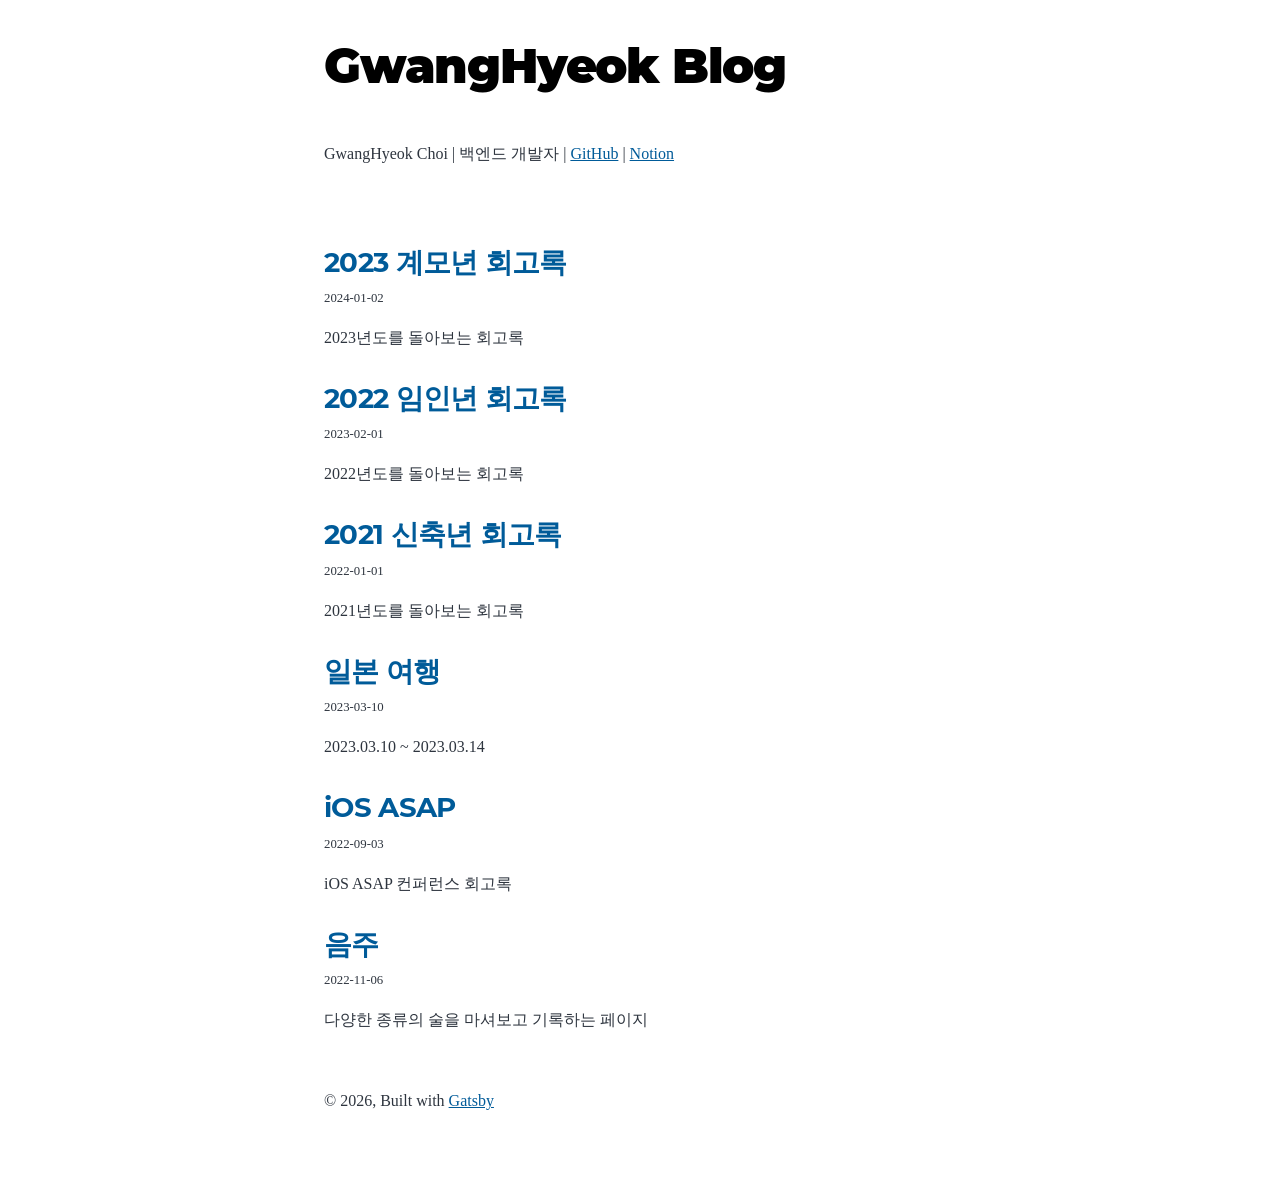
==== commit 61752b48: "Updates" ====
--- a/index.html
+++ b/index.html
@@ -1,4 +1,4 @@
-<!DOCTYPE html><html lang="en"><head><meta charSet="utf-8"/><meta http-equiv="x-ua-compatible" content="ie=edge"/><meta name="viewport" content="width=device-width, initial-scale=1, shrink-to-fit=no"/><meta name="generator" content="Gatsby 4.24.5"/><meta name="description" data-gatsby-head="true"/><meta property="og:title" content="GwangHyeok 블로그" data-gatsby-head="true"/><meta property="og:description" data-gatsby-head="true"/><meta property="og:type" content="website" data-gatsby-head="true"/><meta name="twitter:card" content="summary" data-gatsby-head="true"/><meta name="twitter:creator" content="" data-gatsby-head="true"/><meta name="twitter:title" content="GwangHyeok 블로그" data-gatsby-head="true"/><meta name="twitter:description" data-gatsby-head="true"/><style data-href="/styles.65fd66aa8f9a0b407848.css" data-identity="gatsby-global-css">@font-face{font-display:swap;font-family:Montserrat;font-style:normal;font-weight:100;src:local("Montserrat Thin "),local("Montserrat-Thin"),url(/static/montserrat-latin-100-8d7d79679b70dbe27172b6460e7a7910.woff2) format("woff2"),url(/static/montserrat-latin-100-ec38980a9e0119a379e2a9b3dbb1901a.woff) format("woff")}@font-face{font-display:swap;font-family:Montserrat;font-style:italic;font-weight:100;src:local("Montserrat Thin italic"),local("Montserrat-Thinitalic"),url(/static/montserrat-latin-100italic-e279051046ba1286706adc886cf1c96b.woff2) format("woff2"),url(/static/montserrat-latin-100italic-3b325a3173c8207435cd1b76e19bf501.woff) format("woff")}@font-face{font-display:swap;font-family:Montserrat;font-style:normal;font-weight:200;src:local("Montserrat Extra Light "),local("Montserrat-Extra Light"),url(/static/montserrat-latin-200-9d266fbbfa6cab7009bd56003b1eeb67.woff2) format("woff2"),url(/static/montserrat-latin-200-2d8ba08717110d27122e54c34b8a5798.woff) format("woff")}@font-face{font-display:swap;font-family:Montserrat;font-style:italic;font-weight:200;src:local("Montserrat Extra Light italic"),local("Montserrat-Extra Lightitalic"),url(/static/montserrat-latin-200italic-6e5b3756583bb2263eb062eae992735e.woff2) format("woff2"),url(/static/montserrat-latin-200italic-a0d6f343e4b536c582926255367a57da.woff) format("woff")}@font-face{font-display:swap;font-family:Montserrat;font-style:normal;font-weight:300;src:local("Montserrat Light "),local("Montserrat-Light"),url(/static/montserrat-latin-300-00b3e893aab5a8fd632d6342eb72551a.woff2) format("woff2"),url(/static/montserrat-latin-300-ea303695ceab35f17e7d062f30e0173b.woff) format("woff")}@font-face{font-display:swap;font-family:Montserrat;font-style:italic;font-weight:300;src:local("Montserrat Light italic"),local("Montserrat-Lightitalic"),url(/static/montserrat-latin-300italic-56f34ea368f6aedf89583d444bbcb227.woff2) format("woff2"),url(/static/montserrat-latin-300italic-54b0bf2c8c4c12ffafd803be2466a790.woff) format("woff")}@font-face{font-display:swap;font-family:Montserrat;font-style:normal;font-weight:400;src:local("Montserrat Regular "),local("Montserrat-Regular"),url(/static/montserrat-latin-400-b71748ae4f80ec8c014def4c5fa8688b.woff2) format("woff2"),url(/static/montserrat-latin-400-0659a9f4e90db5cf51b50d005bff1e41.woff) format("woff")}@font-face{font-display:swap;font-family:Montserrat;font-style:italic;font-weight:400;src:local("Montserrat Regular italic"),local("Montserrat-Regularitalic"),url(/static/montserrat-latin-400italic-6eed6b4cbb809c6efc7aa7ddad6dbe3e.woff2) format("woff2"),url(/static/montserrat-latin-400italic-7583622cfde30ae49086d18447ab28e7.woff) format("woff")}@font-face{font-display:swap;font-family:Montserrat;font-style:normal;font-weight:500;src:local("Montserrat Medium "),local("Montserrat-Medium"),url(/static/montserrat-latin-500-091b209546e16313fd4f4fc36090c757.woff2) format("woff2"),url(/static/montserrat-latin-500-edd311588712a96bbf435fad264fff62.woff) format("woff")}@font-face{font-display:swap;font-family:Montserrat;font-style:italic;font-weight:500;src:local("Montserrat Medium italic"),local("Montserrat-Mediumitalic"),url(/static/montserrat-latin-500italic-c90ced68b46050061d1a41842d6dfb43.woff2) format("woff2"),url(/static/montserrat-latin-500italic-5146cbfe02b1deea5dffea27a5f2f998.woff) format("woff")}@font-face{font-display:swap;font-family:Montserrat;font-style:normal;font-weight:600;src:local("Montserrat SemiBold "),local("Montserrat-SemiBold"),url(/static/montserrat-latin-600-0480d2f8a71f38db8633b84d8722e0c2.woff2) format("woff2"),url(/static/montserrat-latin-600-b77863a375260a05dd13f86a1cee598f.woff) format("woff")}@font-face{font-display:swap;font-family:Montserrat;font-style:italic;font-weight:600;src:local("Montserrat SemiBold italic"),local("Montserrat-SemiBolditalic"),url(/static/montserrat-latin-600italic-cf46ffb11f3a60d7df0567f8851a1d00.woff2) format("woff2"),url(/static/montserrat-latin-600italic-c4fcfeeb057724724097167e57bd7801.woff) format("woff")}@font-face{font-display:swap;font-family:Montserrat;font-style:normal;font-weight:700;src:local("Montserrat Bold "),local("Montserrat-Bold"),url(/static/montserrat-latin-700-7dbcc8a5ea2289d83f657c25b4be6193.woff2) format("woff2"),url(/static/montserrat-latin-700-99271a835e1cae8c76ef8bba99a8cc4e.woff) format("woff")}@font-face{font-display:swap;font-family:Montserrat;font-style:italic;font-weight:700;src:local("Montserrat Bold italic"),local("Montserrat-Bolditalic"),url(/static/montserrat-latin-700italic-c41ad6bdb4bd504a843d546d0a47958d.woff2) format("woff2"),url(/static/montserrat-latin-700italic-6779372f04095051c62ed36bc1dcc142.woff) format("woff")}@font-face{font-display:swap;font-family:Montserrat;font-style:normal;font-weight:800;src:local("Montserrat ExtraBold "),local("Montserrat-ExtraBold"),url(/static/montserrat-latin-800-db9a3e0ba7eaea32e5f55328ace6cf23.woff2) format("woff2"),url(/static/montserrat-latin-800-4e3c615967a2360f5db87d2f0fd2456f.woff) format("woff")}@font-face{font-display:swap;font-family:Montserrat;font-style:italic;font-weight:800;src:local("Montserrat ExtraBold italic"),local("Montserrat-ExtraBolditalic"),url(/static/montserrat-latin-800italic-bf45bfa14805969eda318973947bc42b.woff2) format("woff2"),url(/static/montserrat-latin-800italic-fe82abb0bcede51bf724254878e0c374.woff) format("woff")}@font-face{font-display:swap;font-family:Montserrat;font-style:normal;font-weight:900;src:local("Montserrat Black "),local("Montserrat-Black"),url(/static/montserrat-latin-900-e66c7edc609e24bacbb705175669d814.woff2) format("woff2"),url(/static/montserrat-latin-900-8211f418baeb8ec880b80ba3c682f957.woff) format("woff")}@font-face{font-display:swap;font-family:Montserrat;font-style:italic;font-weight:900;src:local("Montserrat Black italic"),local("Montserrat-Blackitalic"),url(/static/montserrat-latin-900italic-4454c775e48152c1a72510ceed3603e2.woff2) format("woff2"),url(/static/montserrat-latin-900italic-efcaa0f6a82ee0640b83a0916e6e8d68.woff) format("woff")}@font-face{font-display:swap;font-family:Merriweather;font-style:normal;font-weight:300;src:local("Merriweather Light "),local("Merriweather-Light"),url(/static/merriweather-latin-300-fc117160c69a8ea0851b26dd14748ee4.woff2) format("woff2"),url(/static/merriweather-latin-300-58b18067ebbd21fda77b67e73c241d3b.woff) format("woff")}@font-face{font-display:swap;font-family:Merriweather;font-style:italic;font-weight:300;src:local("Merriweather Light italic"),local("Merriweather-Lightitalic"),url(/static/merriweather-latin-300italic-fe29961474f8dbf77c0aa7b9a629e4bc.woff2) format("woff2"),url(/static/merriweather-latin-300italic-23c3f1f88683618a4fb8d265d33d383a.woff) format("woff")}@font-face{font-display:swap;font-family:Merriweather;font-style:normal;font-weight:400;src:local("Merriweather Regular "),local("Merriweather-Regular"),url(/static/merriweather-latin-400-d9479e8023bef9cbd9bf8d6eabd6bf36.woff2) format("woff2"),url(/static/merriweather-latin-400-040426f99ff6e00b86506452e0d1f10b.woff) format("woff")}@font-face{font-display:swap;font-family:Merriweather;font-style:italic;font-weight:400;src:local("Merriweather Regular italic"),local("Merriweather-Regularitalic"),url(/static/merriweather-latin-400italic-2de7bfeaf08fb03d4315d49947f062f7.woff2) format("woff2"),url(/static/merriweather-latin-400italic-79db67aca65f5285964ab332bd65f451.woff) format("woff")}@font-face{font-display:swap;font-family:Merriweather;font-style:normal;font-weight:700;src:local("Merriweather Bold "),local("Merriweather-Bold"),url(/static/merriweather-latin-700-4b08e01d805fa35d7bf777f1b24314ae.woff2) format("woff2"),url(/static/merriweather-latin-700-22fb8afba4ab1f093b6ef9e28a9b6e92.woff) format("woff")}@font-face{font-display:swap;font-family:Merriweather;font-style:italic;font-weight:700;src:local("Merriweather Bold italic"),local("Merriweather-Bolditalic"),url(/static/merriweather-latin-700italic-cd92541b177652fffb6e3b952f1c33f1.woff2) format("woff2"),url(/static/merriweather-latin-700italic-f87f3d87cea0dd0979bfc8ac9ea90243.woff) format("woff")}@font-face{font-display:swap;font-family:Merriweather;font-style:normal;font-weight:900;src:local("Merriweather Black "),local("Merriweather-Black"),url(/static/merriweather-latin-900-f813fc6a4bee46eda5224ac7ebf1b7be.woff2) format("woff2"),url(/static/merriweather-latin-900-5d4e42cb44410674acd99153d57df032.woff) format("woff")}@font-face{font-display:swap;font-family:Merriweather;font-style:italic;font-weight:900;src:local("Merriweather Black italic"),local("Merriweather-Blackitalic"),url(/static/merriweather-latin-900italic-b7901d85486871c1779c0e93ddd85656.woff2) format("woff2"),url(/static/merriweather-latin-900italic-9647f9fdab98756989a8a5550eb205c3.woff) format("woff")}
+<!DOCTYPE html><html lang="en"><head><meta charSet="utf-8"/><meta http-equiv="x-ua-compatible" content="ie=edge"/><meta name="viewport" content="width=device-width, initial-scale=1, shrink-to-fit=no"/><meta name="generator" content="Gatsby 4.25.8"/><meta name="description" data-gatsby-head="true"/><meta property="og:title" content="GwangHyeok 블로그" data-gatsby-head="true"/><meta property="og:description" data-gatsby-head="true"/><meta property="og:type" content="website" data-gatsby-head="true"/><meta name="twitter:card" content="summary" data-gatsby-head="true"/><meta name="twitter:creator" content="" data-gatsby-head="true"/><meta name="twitter:title" content="GwangHyeok 블로그" data-gatsby-head="true"/><meta name="twitter:description" data-gatsby-head="true"/><style data-href="/styles.d4eccd4d883ae755ecb1.css" data-identity="gatsby-global-css">@font-face{font-display:swap;font-family:Montserrat;font-style:normal;font-weight:100;src:local("Montserrat Thin "),local("Montserrat-Thin"),url(/static/montserrat-latin-100-8d7d79679b70dbe27172b6460e7a7910.woff2) format("woff2"),url(/static/montserrat-latin-100-ec38980a9e0119a379e2a9b3dbb1901a.woff) format("woff")}@font-face{font-display:swap;font-family:Montserrat;font-style:italic;font-weight:100;src:local("Montserrat Thin italic"),local("Montserrat-Thinitalic"),url(/static/montserrat-latin-100italic-e279051046ba1286706adc886cf1c96b.woff2) format("woff2"),url(/static/montserrat-latin-100italic-3b325a3173c8207435cd1b76e19bf501.woff) format("woff")}@font-face{font-display:swap;font-family:Montserrat;font-style:normal;font-weight:200;src:local("Montserrat Extra Light "),local("Montserrat-Extra Light"),url(/static/montserrat-latin-200-9d266fbbfa6cab7009bd56003b1eeb67.woff2) format("woff2"),url(/static/montserrat-latin-200-2d8ba08717110d27122e54c34b8a5798.woff) format("woff")}@font-face{font-display:swap;font-family:Montserrat;font-style:italic;font-weight:200;src:local("Montserrat Extra Light italic"),local("Montserrat-Extra Lightitalic"),url(/static/montserrat-latin-200italic-6e5b3756583bb2263eb062eae992735e.woff2) format("woff2"),url(/static/montserrat-latin-200italic-a0d6f343e4b536c582926255367a57da.woff) format("woff")}@font-face{font-display:swap;font-family:Montserrat;font-style:normal;font-weight:300;src:local("Montserrat Light "),local("Montserrat-Light"),url(/static/montserrat-latin-300-00b3e893aab5a8fd632d6342eb72551a.woff2) format("woff2"),url(/static/montserrat-latin-300-ea303695ceab35f17e7d062f30e0173b.woff) format("woff")}@font-face{font-display:swap;font-family:Montserrat;font-style:italic;font-weight:300;src:local("Montserrat Light italic"),local("Montserrat-Lightitalic"),url(/static/montserrat-latin-300italic-56f34ea368f6aedf89583d444bbcb227.woff2) format("woff2"),url(/static/montserrat-latin-300italic-54b0bf2c8c4c12ffafd803be2466a790.woff) format("woff")}@font-face{font-display:swap;font-family:Montserrat;font-style:normal;font-weight:400;src:local("Montserrat Regular "),local("Montserrat-Regular"),url(/static/montserrat-latin-400-b71748ae4f80ec8c014def4c5fa8688b.woff2) format("woff2"),url(/static/montserrat-latin-400-0659a9f4e90db5cf51b50d005bff1e41.woff) format("woff")}@font-face{font-display:swap;font-family:Montserrat;font-style:italic;font-weight:400;src:local("Montserrat Regular italic"),local("Montserrat-Regularitalic"),url(/static/montserrat-latin-400italic-6eed6b4cbb809c6efc7aa7ddad6dbe3e.woff2) format("woff2"),url(/static/montserrat-latin-400italic-7583622cfde30ae49086d18447ab28e7.woff) format("woff")}@font-face{font-display:swap;font-family:Montserrat;font-style:normal;font-weight:500;src:local("Montserrat Medium "),local("Montserrat-Medium"),url(/static/montserrat-latin-500-091b209546e16313fd4f4fc36090c757.woff2) format("woff2"),url(/static/montserrat-latin-500-edd311588712a96bbf435fad264fff62.woff) format("woff")}@font-face{font-display:swap;font-family:Montserrat;font-style:italic;font-weight:500;src:local("Montserrat Medium italic"),local("Montserrat-Mediumitalic"),url(/static/montserrat-latin-500italic-c90ced68b46050061d1a41842d6dfb43.woff2) format("woff2"),url(/static/montserrat-latin-500italic-5146cbfe02b1deea5dffea27a5f2f998.woff) format("woff")}@font-face{font-display:swap;font-family:Montserrat;font-style:normal;font-weight:600;src:local("Montserrat SemiBold "),local("Montserrat-SemiBold"),url(/static/montserrat-latin-600-0480d2f8a71f38db8633b84d8722e0c2.woff2) format("woff2"),url(/static/montserrat-latin-600-b77863a375260a05dd13f86a1cee598f.woff) format("woff")}@font-face{font-display:swap;font-family:Montserrat;font-style:italic;font-weight:600;src:local("Montserrat SemiBold italic"),local("Montserrat-SemiBolditalic"),url(/static/montserrat-latin-600italic-cf46ffb11f3a60d7df0567f8851a1d00.woff2) format("woff2"),url(/static/montserrat-latin-600italic-c4fcfeeb057724724097167e57bd7801.woff) format("woff")}@font-face{font-display:swap;font-family:Montserrat;font-style:normal;font-weight:700;src:local("Montserrat Bold "),local("Montserrat-Bold"),url(/static/montserrat-latin-700-7dbcc8a5ea2289d83f657c25b4be6193.woff2) format("woff2"),url(/static/montserrat-latin-700-99271a835e1cae8c76ef8bba99a8cc4e.woff) format("woff")}@font-face{font-display:swap;font-family:Montserrat;font-style:italic;font-weight:700;src:local("Montserrat Bold italic"),local("Montserrat-Bolditalic"),url(/static/montserrat-latin-700italic-c41ad6bdb4bd504a843d546d0a47958d.woff2) format("woff2"),url(/static/montserrat-latin-700italic-6779372f04095051c62ed36bc1dcc142.woff) format("woff")}@font-face{font-display:swap;font-family:Montserrat;font-style:normal;font-weight:800;src:local("Montserrat ExtraBold "),local("Montserrat-ExtraBold"),url(/static/montserrat-latin-800-db9a3e0ba7eaea32e5f55328ace6cf23.woff2) format("woff2"),url(/static/montserrat-latin-800-4e3c615967a2360f5db87d2f0fd2456f.woff) format("woff")}@font-face{font-display:swap;font-family:Montserrat;font-style:italic;font-weight:800;src:local("Montserrat ExtraBold italic"),local("Montserrat-ExtraBolditalic"),url(/static/montserrat-latin-800italic-bf45bfa14805969eda318973947bc42b.woff2) format("woff2"),url(/static/montserrat-latin-800italic-fe82abb0bcede51bf724254878e0c374.woff) format("woff")}@font-face{font-display:swap;font-family:Montserrat;font-style:normal;font-weight:900;src:local("Montserrat Black "),local("Montserrat-Black"),url(/static/montserrat-latin-900-e66c7edc609e24bacbb705175669d814.woff2) format("woff2"),url(/static/montserrat-latin-900-8211f418baeb8ec880b80ba3c682f957.woff) format("woff")}@font-face{font-display:swap;font-family:Montserrat;font-style:italic;font-weight:900;src:local("Montserrat Black italic"),local("Montserrat-Blackitalic"),url(/static/montserrat-latin-900italic-4454c775e48152c1a72510ceed3603e2.woff2) format("woff2"),url(/static/montserrat-latin-900italic-efcaa0f6a82ee0640b83a0916e6e8d68.woff) format("woff")}@font-face{font-display:swap;font-family:Merriweather;font-style:normal;font-weight:300;src:local("Merriweather Light "),local("Merriweather-Light"),url(/static/merriweather-latin-300-fc117160c69a8ea0851b26dd14748ee4.woff2) format("woff2"),url(/static/merriweather-latin-300-58b18067ebbd21fda77b67e73c241d3b.woff) format("woff")}@font-face{font-display:swap;font-family:Merriweather;font-style:italic;font-weight:300;src:local("Merriweather Light italic"),local("Merriweather-Lightitalic"),url(/static/merriweather-latin-300italic-fe29961474f8dbf77c0aa7b9a629e4bc.woff2) format("woff2"),url(/static/merriweather-latin-300italic-23c3f1f88683618a4fb8d265d33d383a.woff) format("woff")}@font-face{font-display:swap;font-family:Merriweather;font-style:normal;font-weight:400;src:local("Merriweather Regular "),local("Merriweather-Regular"),url(/static/merriweather-latin-400-d9479e8023bef9cbd9bf8d6eabd6bf36.woff2) format("woff2"),url(/static/merriweather-latin-400-040426f99ff6e00b86506452e0d1f10b.woff) format("woff")}@font-face{font-display:swap;font-family:Merriweather;font-style:italic;font-weight:400;src:local("Merriweather Regular italic"),local("Merriweather-Regularitalic"),url(/static/merriweather-latin-400italic-2de7bfeaf08fb03d4315d49947f062f7.woff2) format("woff2"),url(/static/merriweather-latin-400italic-79db67aca65f5285964ab332bd65f451.woff) format("woff")}@font-face{font-display:swap;font-family:Merriweather;font-style:normal;font-weight:700;src:local("Merriweather Bold "),local("Merriweather-Bold"),url(/static/merriweather-latin-700-4b08e01d805fa35d7bf777f1b24314ae.woff2) format("woff2"),url(/static/merriweather-latin-700-22fb8afba4ab1f093b6ef9e28a9b6e92.woff) format("woff")}@font-face{font-display:swap;font-family:Merriweather;font-style:italic;font-weight:700;src:local("Merriweather Bold italic"),local("Merriweather-Bolditalic"),url(/static/merriweather-latin-700italic-cd92541b177652fffb6e3b952f1c33f1.woff2) format("woff2"),url(/static/merriweather-latin-700italic-f87f3d87cea0dd0979bfc8ac9ea90243.woff) format("woff")}@font-face{font-display:swap;font-family:Merriweather;font-style:normal;font-weight:900;src:local("Merriweather Black "),local("Merriweather-Black"),url(/static/merriweather-latin-900-f813fc6a4bee46eda5224ac7ebf1b7be.woff2) format("woff2"),url(/static/merriweather-latin-900-5d4e42cb44410674acd99153d57df032.woff) format("woff")}@font-face{font-display:swap;font-family:Merriweather;font-style:italic;font-weight:900;src:local("Merriweather Black italic"),local("Merriweather-Blackitalic"),url(/static/merriweather-latin-900italic-b7901d85486871c1779c0e93ddd85656.woff2) format("woff2"),url(/static/merriweather-latin-900italic-9647f9fdab98756989a8a5550eb205c3.woff) format("woff")}
 
 
-/*! normalize.css v8.0.1 | MIT License | github.com/necolas/normalize.css */html{-webkit-text-size-adjust:100%;line-height:1.15}body{margin:0}main{display:block}h1{font-size:2em;margin:.67em 0}hr{box-sizing:content-box;height:0;overflow:visible}pre{font-family:monospace,monospace;font-size:1em}a{background-color:transparent}abbr[title]{border-bottom:none;text-decoration:underline;-webkit-text-decoration:underline dotted;text-decoration:underline dotted}b,strong{font-weight:bolder}code,kbd,samp{font-family:monospace,monospace;font-size:1em}small{font-size:80%}sub,sup{font-size:75%;line-height:0;position:relative;vertical-align:baseline}sub{bottom:-.25em}sup{top:-.5em}img{border-style:none}button,input,optgroup,select,textarea{font-family:inherit;font-size:100%;line-height:1.15;margin:0}button,input{overflow:visible}button,select{text-transform:none}[type=button],[type=reset],[type=submit],button{-webkit-appearance:button}[type=button]::-moz-focus-inner,[type=reset]::-moz-focus-inner,[type=submit]::-moz-focus-inner,button::-moz-focus-inner{border-style:none;padding:0}[type=button]:-moz-focusring,[type=reset]:-moz-focusring,[type=submit]:-moz-focusring,button:-moz-focusring{outline:1px dotted ButtonText}fieldset{padding:.35em .75em .625em}legend{box-sizing:border-box;color:inherit;display:table;max-width:100%;padding:0;white-space:normal}progress{vertical-align:baseline}textarea{overflow:auto}[type=checkbox],[type=radio]{box-sizing:border-box;padding:0}[type=number]::-webkit-inner-spin-button,[type=number]::-webkit-outer-spin-button{height:auto}[type=search]{-webkit-appearance:textfield;outline-offset:-2px}[type=search]::-webkit-search-decoration{-webkit-appearance:none}::-webkit-file-upload-button{-webkit-appearance:button;font:inherit}details{display:block}summary{display:list-item}[hidden]{display:none}:root{--maxWidth-none:"none";--maxWidth-xs:20rem;--maxWidth-sm:24rem;--maxWidth-md:28rem;--maxWidth-lg:32rem;--maxWidth-xl:36rem;--maxWidth-2xl:42rem;--maxWidth-3xl:48rem;--maxWidth-4xl:56rem;--maxWidth-full:"100%";--maxWidth-wrapper:var(--maxWidth-2xl);--spacing-px:"1px";--spacing-0:0;--spacing-1:0.25rem;--spacing-2:0.5rem;--spacing-3:0.75rem;--spacing-4:1rem;--spacing-5:1.25rem;--spacing-6:1.5rem;--spacing-8:2rem;--spacing-10:2.5rem;--spacing-12:3rem;--spacing-16:4rem;--spacing-20:5rem;--spacing-24:6rem;--spacing-32:8rem;--fontFamily-sans:Montserrat,system-ui,-apple-system,BlinkMacSystemFont,"Segoe UI",Roboto,"Helvetica Neue",Arial,"Noto Sans",sans-serif,"Apple Color Emoji","Segoe UI Emoji","Segoe UI Symbol","Noto Color Emoji";--fontFamily-serif:"Noto Sans" Times,serif;--font-body:var(--fontFamily-serif);--font-heading:var(--fontFamily-sans);--fontWeight-normal:400;--fontWeight-medium:500;--fontWeight-semibold:600;--fontWeight-bold:700;--fontWeight-extrabold:800;--fontWeight-black:900;--fontSize-root:16px;--lineHeight-none:1;--lineHeight-tight:1.1;--lineHeight-normal:1.5;--lineHeight-relaxed:1.625;--fontSize-0:0.833rem;--fontSize-1:1rem;--fontSize-2:1.2rem;--fontSize-3:1.44rem;--fontSize-4:1.728rem;--fontSize-5:2.074rem;--fontSize-6:2.488rem;--fontSize-7:2.986rem;--color-primary:#005b99;--color-text:#2e353f;--color-text-light:#4f5969;--color-heading:#1a202c;--color-heading-black:#000;--color-accent:#d1dce5}*,:after,:before{box-sizing:border-box}html{-webkit-font-smoothing:antialiased;-moz-osx-font-smoothing:grayscale;font-size:var(--fontSize-root);line-height:var(--lineHeight-normal)}body{color:var(--color-text);font-family:var(--font-body);font-size:var(--fontSize-1)}footer{padding:var(--spacing-6) var(--spacing-0)}hr{background:var(--color-accent);border:0;height:1px}h1,h2,h3,h4,h5,h6{font-family:var(--font-heading);letter-spacing:-.025em;line-height:var(--lineHeight-tight);margin-bottom:var(--spacing-6);margin-top:var(--spacing-12)}h2,h3,h4,h5,h6{color:var(--color-heading);font-weight:var(--fontWeight-bold)}h1{color:var(--color-heading-black);font-size:var(--fontSize-6);font-weight:var(--fontWeight-black)}h2{font-size:var(--fontSize-5)}h3{font-size:var(--fontSize-4)}h4{font-size:var(--fontSize-3)}h5{font-size:var(--fontSize-2)}h6{font-size:var(--fontSize-1)}h1>a,h2>a,h3>a,h4>a,h5>a,h6>a{color:inherit;text-decoration:none}p{--baseline-multiplier:0.179;--x-height-multiplier:0.35;line-height:var(--lineHeight-relaxed);margin:var(--spacing-0) var(--spacing-0) var(--spacing-8) var(--spacing-0)}ol,p,ul{padding:var(--spacing-0)}ol,ul{list-style-image:none;list-style-position:outside;margin-bottom:var(--spacing-8);margin-left:var(--spacing-0);margin-right:var(--spacing-0)}ol li,ul li{padding-left:var(--spacing-0)}li>p,ol li,ul li{margin-bottom:calc(var(--spacing-8)/2)}li :last-child{margin-bottom:var(--spacing-0)}li>ul{margin-left:var(--spacing-8);margin-top:calc(var(--spacing-8)/2)}blockquote{border-left:var(--spacing-1) solid var(--color-primary);color:var(--color-text-light);font-size:var(--fontSize-2);font-style:italic;margin-bottom:var(--spacing-8);margin-left:calc(var(--spacing-6)*-1);margin-right:var(--spacing-8);padding:var(--spacing-0) var(--spacing-0) var(--spacing-0) var(--spacing-6)}blockquote>:last-child{margin-bottom:var(--spacing-0)}blockquote>ol,blockquote>ul{list-style-position:inside}table{border-collapse:collapse;border-spacing:.25rem;margin-bottom:var(--spacing-8);width:100%}table thead tr th{border-bottom:1px solid var(--color-accent)}a{color:var(--color-primary)}a:focus,a:hover{text-decoration:none}.global-wrapper{margin:var(--spacing-0) auto;max-width:var(--maxWidth-wrapper);padding:var(--spacing-10) var(--spacing-5)}.global-wrapper[data-is-root-path=true] .bio{margin-bottom:var(--spacing-20)}.global-header{margin-bottom:var(--spacing-12)}.main-heading{font-size:var(--fontSize-7);margin:0}.post-list-item{margin-bottom:var(--spacing-8);margin-top:var(--spacing-8)}.post-list-item p{margin-bottom:var(--spacing-0)}.post-list-item h2{color:var(--color-primary);font-size:var(--fontSize-4);margin-bottom:var(--spacing-2);margin-top:var(--spacing-0)}.post-list-item header{margin-bottom:var(--spacing-4)}.header-link-home{font-family:var(--font-heading);font-size:var(--fontSize-2);font-weight:var(--fontWeight-bold);text-decoration:none}.bio{display:flex;margin-bottom:var(--spacing-16)}.bio p,.bio-avatar{margin-bottom:var(--spacing-0)}.bio-avatar{border-radius:100%;margin-right:var(--spacing-4);min-width:50px}.blog-post header h1{margin:var(--spacing-0) var(--spacing-0) var(--spacing-4) var(--spacing-0)}.blog-post header p{font-family:var(--font-heading);font-size:var(--fontSize-2)}.blog-post-nav ul{margin:var(--spacing-0)}.gatsby-highlight{margin-bottom:var(--spacing-8)}@media (max-width:42rem){blockquote{margin-left:var(--spacing-0);padding:var(--spacing-0) var(--spacing-0) var(--spacing-0) var(--spacing-4)}ol,ul{list-style-position:inside}}code[class*=language-],pre[class*=language-]{word-wrap:normal;background:none;color:#000;font-family:Consolas,Monaco,Andale Mono,Ubuntu Mono,monospace;font-size:1em;-webkit-hyphens:none;hyphens:none;line-height:1.5;-o-tab-size:4;tab-size:4;text-align:left;text-shadow:0 1px #fff;white-space:pre;word-break:normal;word-spacing:normal}code[class*=language-] ::selection,code[class*=language-]::selection,pre[class*=language-] ::selection,pre[class*=language-]::selection{background:#b3d4fc;text-shadow:none}@media print{code[class*=language-],pre[class*=language-]{text-shadow:none}}pre[class*=language-]{margin:.5em 0;overflow:auto;padding:1em}:not(pre)>code[class*=language-],pre[class*=language-]{background:#f5f2f0}:not(pre)>code[class*=language-]{border-radius:.3em;padding:.1em;white-space:normal}.token.cdata,.token.comment,.token.doctype,.token.prolog{color:#708090}.token.punctuation{color:#999}.token.namespace{opacity:.7}.token.boolean,.token.constant,.token.deleted,.token.number,.token.property,.token.symbol,.token.tag{color:#905}.token.attr-name,.token.builtin,.token.char,.token.inserted,.token.selector,.token.string{color:#690}.language-css .token.string,.style .token.string,.token.entity,.token.operator,.token.url{background:hsla(0,0%,100%,.5);color:#9a6e3a}.token.atrule,.token.attr-value,.token.keyword{color:#07a}.token.class-name,.token.function{color:#dd4a68}.token.important,.token.regex,.token.variable{color:#e90}.token.bold,.token.important{font-weight:700}.token.italic{font-style:italic}.token.entity{cursor:help}@font-face{font-display:swap;font-family:Nanum Gothic;font-style:normal;font-weight:400;src:url(/static/nanum-gothic-0-400-normal-2b89c86f072181acf23c88a35859398a.woff2) format("woff2"),url(/static/nanum-gothic-all-400-normal-c38c5ee946f4cd6bcfeb8f7122422fbb.woff) format("woff");unicode-range:u+f9ca-fa0b,u+ff03-ff05,u+ff07,u+ff0a-ff0b,u+ff0d-ff19,u+ff1b,u+ff1d,u+ff20-ff5b,u+ff5d,u+ffe0-ffe3,u+ffe5-ffe6}@font-face{font-display:swap;font-family:Nanum Gothic;font-style:normal;font-weight:400;src:url(/static/nanum-gothic-1-400-normal-5102243886f7bcc86f58a353df2a5707.woff2) format("woff2"),url(/static/nanum-gothic-all-400-normal-c38c5ee946f4cd6bcfeb8f7122422fbb.woff) format("woff");unicode-range:u+f92f-f980,u+f982-f9c9}@font-face{font-display:swap;font-family:Nanum Gothic;font-style:normal;font-weight:400;src:url(/static/nanum-gothic-2-400-normal-d15975d45256c17c1ceecb5e1ec32a9f.woff2) format("woff2"),url(/static/nanum-gothic-all-400-normal-c38c5ee946f4cd6bcfeb8f7122422fbb.woff) format("woff");unicode-range:u+d723-d728,u+d72a-d733,u+d735-d748,u+d74a-d74f,u+d752-d753,u+d755-d757,u+d75a-d75f,u+d762-d764,u+d766-d768,u+d76a-d76b,u+d76d-d76f,u+d771-d787,u+d789-d78b,u+d78d-d78f,u+d791-d797,u+d79a,u+d79c,u+d79e-d7a3,u+f900-f909,u+f90b-f92e}@font-face{font-display:swap;font-family:Nanum Gothic;font-style:normal;font-weight:400;src:url(/static/nanum-gothic-3-400-normal-63353c07ac565248d262797b32c4f296.woff2) format("woff2"),url(/static/nanum-gothic-all-400-normal-c38c5ee946f4cd6bcfeb8f7122422fbb.woff) format("woff");unicode-range:u+d679-d68b,u+d68e-d69e,u+d6a0,u+d6a2-d6a7,u+d6a9-d6c3,u+d6c6-d6c7,u+d6c9-d6cb,u+d6cd-d6d3,u+d6d5-d6d6,u+d6d8-d6e3,u+d6e5-d6e7,u+d6e9-d6fb,u+d6fd-d717,u+d719-d71f,u+d721-d722}@font-face{font-display:swap;font-family:Nanum Gothic;font-style:normal;font-weight:400;src:url(/static/nanum-gothic-4-400-normal-1b11dd29aa82dba6c408503c236b10d1.woff2) format("woff2"),url(/static/nanum-gothic-all-400-normal-c38c5ee946f4cd6bcfeb8f7122422fbb.woff) format("woff");unicode-range:u+d5bc-d5c7,u+d5ca-d5cb,u+d5cd-d5cf,u+d5d1-d5d7,u+d5d9-d5da,u+d5dc,u+d5de-d5e3,u+d5e6-d5e7,u+d5e9-d5eb,u+d5ed-d5f6,u+d5f8,u+d5fa-d5ff,u+d602-d603,u+d605-d607,u+d609-d60f,u+d612-d613,u+d616-d61b,u+d61d-d637,u+d63a-d63b,u+d63d-d63f,u+d641-d647,u+d64a-d64c,u+d64e-d653,u+d656-d657,u+d659-d65b,u+d65d-d666,u+d668,u+d66a-d678}@font-face{font-display:swap;font-family:Nanum Gothic;font-style:normal;font-weight:400;src:url(/static/nanum-gothic-5-400-normal-d6964ee2e7ae533a0611361012a06006.woff2) format("woff2"),url(/static/nanum-gothic-all-400-normal-c38c5ee946f4cd6bcfeb8f7122422fbb.woff) format("woff");unicode-range:u+d507,u+d509-d50b,u+d50d-d513,u+d515-d53b,u+d53e-d53f,u+d541-d543,u+d545-d54c,u+d54e,u+d550,u+d552-d557,u+d55a-d55b,u+d55d-d55f,u+d561-d564,u+d566-d567,u+d56a,u+d56c,u+d56e-d573,u+d576-d577,u+d579-d583,u+d585-d586,u+d58a-d5a4,u+d5a6-d5bb}@font-face{font-display:swap;font-family:Nanum Gothic;font-style:normal;font-weight:400;src:url(/static/nanum-gothic-6-400-normal-5f0ef73b60799bda1c83b016c8f6a921.woff2) format("woff2"),url(/static/nanum-gothic-all-400-normal-c38c5ee946f4cd6bcfeb8f7122422fbb.woff) format("woff");unicode-range:u+d464-d477,u+d47a-d47b,u+d47d-d47f,u+d481-d487,u+d489-d48a,u+d48c,u+d48e-d4e7,u+d4e9-d503,u+d505-d506}@font-face{font-display:swap;font-family:Nanum Gothic;font-style:normal;font-weight:400;src:url(/static/nanum-gothic-7-400-normal-93a2e3911fba125156a16c9d40616909.woff2) format("woff2"),url(/static/nanum-gothic-all-400-normal-c38c5ee946f4cd6bcfeb8f7122422fbb.woff) format("woff");unicode-range:u+d3bf-d3c7,u+d3ca-d3cf,u+d3d1-d3eb,u+d3ee-d3ef,u+d3f1-d3f3,u+d3f5-d3fb,u+d3fd-d400,u+d402-d45b,u+d45d-d463}@font-face{font-display:swap;font-family:Nanum Gothic;font-style:normal;font-weight:400;src:url(/static/nanum-gothic-8-400-normal-b3f7d30bf99ca4afa19bd347fe43f911.woff2) format("woff2"),url(/static/nanum-gothic-all-400-normal-c38c5ee946f4cd6bcfeb8f7122422fbb.woff) format("woff");unicode-range:u+d2ff,u+d302-d304,u+d306-d30b,u+d30f,u+d311-d313,u+d315-d31b,u+d31e,u+d322-d324,u+d326-d327,u+d32a-d32b,u+d32d-d32f,u+d331-d337,u+d339-d33c,u+d33e-d37b,u+d37e-d37f,u+d381-d383,u+d385-d38b,u+d38e-d390,u+d392-d397,u+d39a-d39b,u+d39d-d39f,u+d3a1-d3a7,u+d3a9-d3aa,u+d3ac,u+d3ae-d3b3,u+d3b5-d3b7,u+d3b9-d3bb,u+d3bd-d3be}@font-face{font-display:swap;font-family:Nanum Gothic;font-style:normal;font-weight:400;src:url(/static/nanum-gothic-9-400-normal-befaa8289d3df2697a3868b34278dcc9.woff2) format("woff2"),url(/static/nanum-gothic-all-400-normal-c38c5ee946f4cd6bcfeb8f7122422fbb.woff) format("woff");unicode-range:u+d257-d27f,u+d281-d29b,u+d29d-d29f,u+d2a1-d2ab,u+d2ad-d2b7,u+d2ba-d2bb,u+d2bd-d2bf,u+d2c1-d2c7,u+d2c9-d2ef,u+d2f2-d2f3,u+d2f5-d2f7,u+d2f9-d2fe}@font-face{font-display:swap;font-family:Nanum Gothic;font-style:normal;font-weight:400;src:url(/static/nanum-gothic-10-400-normal-5ffb5352b44639784ef4f956d1e5ffae.woff2) format("woff2"),url(/static/nanum-gothic-all-400-normal-c38c5ee946f4cd6bcfeb8f7122422fbb.woff) format("woff");unicode-range:u+d1b4,u+d1b6-d1f3,u+d1f5-d22b,u+d22e-d22f,u+d231-d233,u+d235-d23b,u+d23d-d240,u+d242-d256}@font-face{font-display:swap;font-family:Nanum Gothic;font-style:normal;font-weight:400;src:url(/static/nanum-gothic-11-400-normal-1da756d011d65f9e77607e12286beafe.woff2) format("woff2"),url(/static/nanum-gothic-all-400-normal-c38c5ee946f4cd6bcfeb8f7122422fbb.woff) format("woff");unicode-range:u+d105-d12f,u+d132-d133,u+d135-d137,u+d139-d13f,u+d141-d142,u+d144,u+d146-d14b,u+d14e-d14f,u+d151-d153,u+d155-d15b,u+d15e-d187,u+d189-d19f,u+d1a2-d1a3,u+d1a5-d1a7,u+d1a9-d1af,u+d1b2-d1b3}@font-face{font-display:swap;font-family:Nanum Gothic;font-style:normal;font-weight:400;src:url(/static/nanum-gothic-12-400-normal-aeb04d2c5af922ad1cbb4d64c2f31296.woff2) format("woff2"),url(/static/nanum-gothic-all-400-normal-c38c5ee946f4cd6bcfeb8f7122422fbb.woff) format("woff");unicode-range:u+d04b-d04f,u+d051-d057,u+d059-d06b,u+d06d-d06f,u+d071-d073,u+d075-d07b,u+d07e-d0a3,u+d0a6-d0a7,u+d0a9-d0ab,u+d0ad-d0b3,u+d0b6,u+d0b8,u+d0ba-d0bf,u+d0c2-d0c3,u+d0c5-d0c7,u+d0c9-d0cf,u+d0d2,u+d0d6-d0db,u+d0de-d0df,u+d0e1-d0e3,u+d0e5-d0eb,u+d0ee-d0f0,u+d0f2-d104}@font-face{font-display:swap;font-family:Nanum Gothic;font-style:normal;font-weight:400;src:url(/static/nanum-gothic-13-400-normal-a9fb58bc7efaf2084ccbcbde81c0b93f.woff2) format("woff2"),url(/static/nanum-gothic-all-400-normal-c38c5ee946f4cd6bcfeb8f7122422fbb.woff) format("woff");unicode-range:u+cfa2-cfc3,u+cfc5-cfdf,u+cfe2-cfe3,u+cfe5-cfe7,u+cfe9-cff4,u+cff6-cffb,u+cffd-cfff,u+d001-d003,u+d005-d017,u+d019-d033,u+d036-d037,u+d039-d03b,u+d03d-d04a}@font-face{font-display:swap;font-family:Nanum Gothic;font-style:normal;font-weight:400;src:url(/static/nanum-gothic-14-400-normal-edff162c0b26a25619bcb03f51f42720.woff2) format("woff2"),url(/static/nanum-gothic-all-400-normal-c38c5ee946f4cd6bcfeb8f7122422fbb.woff) format("woff");unicode-range:u+cef0-cef3,u+cef6,u+cef9-ceff,u+cf01-cf03,u+cf05-cf07,u+cf09-cf0f,u+cf11-cf12,u+cf14-cf1b,u+cf1d-cf1f,u+cf21-cf2f,u+cf31-cf53,u+cf56-cf57,u+cf59-cf5b,u+cf5d-cf63,u+cf66,u+cf68,u+cf6a-cf6f,u+cf71-cf84,u+cf86-cf8b,u+cf8d-cfa1}@font-face{font-display:swap;font-family:Nanum Gothic;font-style:normal;font-weight:400;src:url(/static/nanum-gothic-15-400-normal-de07c845c6cfe5d0a50ac5e23b3b447f.woff2) format("woff2"),url(/static/nanum-gothic-all-400-normal-c38c5ee946f4cd6bcfeb8f7122422fbb.woff) format("woff");unicode-range:u+ce3c-ce57,u+ce5a-ce5b,u+ce5d-ce5f,u+ce61-ce67,u+ce6a,u+ce6c,u+ce6e-ce73,u+ce76-ce77,u+ce79-ce7b,u+ce7d-ce83,u+ce85-ce88,u+ce8a-ce8f,u+ce91-ce93,u+ce95-ce97,u+ce99-ce9f,u+cea2,u+cea4-ceab,u+cead-cee3,u+cee6-cee7,u+cee9-ceeb,u+ceed-ceef}@font-face{font-display:swap;font-family:Nanum Gothic;font-style:normal;font-weight:400;src:url(/static/nanum-gothic-16-400-normal-96e81a087d4b2e545a1c9e1063c84426.woff2) format("woff2"),url(/static/nanum-gothic-all-400-normal-c38c5ee946f4cd6bcfeb8f7122422fbb.woff) format("woff");unicode-range:u+cd92-cd93,u+cd96-cd97,u+cd99-cd9b,u+cd9d-cda3,u+cda6-cda8,u+cdaa-cdaf,u+cdb1-cdc3,u+cdc5-cdcb,u+cdcd-cde7,u+cde9-ce03,u+ce05-ce1f,u+ce22-ce34,u+ce36-ce3b}@font-face{font-display:swap;font-family:Nanum Gothic;font-style:normal;font-weight:400;src:url(/static/nanum-gothic-17-400-normal-b91dd371594f83cd1470cd60f0e8246b.woff2) format("woff2"),url(/static/nanum-gothic-all-400-normal-c38c5ee946f4cd6bcfeb8f7122422fbb.woff) format("woff");unicode-range:u+ccef-cd07,u+cd0a-cd0b,u+cd0d-cd1a,u+cd1c,u+cd1e-cd2b,u+cd2d-cd5b,u+cd5d-cd77,u+cd79-cd91}@font-face{font-display:swap;font-family:Nanum Gothic;font-style:normal;font-weight:400;src:url(/static/nanum-gothic-18-400-normal-e00570c672662e22e2bfe37f225a6e83.woff2) format("woff2"),url(/static/nanum-gothic-all-400-normal-c38c5ee946f4cd6bcfeb8f7122422fbb.woff) format("woff");unicode-range:u+cc3f-cc43,u+cc46-cc47,u+cc49-cc4b,u+cc4d-cc53,u+cc55-cc58,u+cc5a-cc5f,u+cc61-cc97,u+cc9a-cc9b,u+cc9d-cc9f,u+cca1-cca7,u+ccaa,u+ccac,u+ccae-ccb3,u+ccb6-ccb7,u+ccb9-ccbb,u+ccbd-cccf,u+ccd1-cce3,u+cce5-ccee}@font-face{font-display:swap;font-family:Nanum Gothic;font-style:normal;font-weight:400;src:url(/static/nanum-gothic-19-400-normal-d5a917408c7b91a01f42f45eb42925b6.woff2) format("woff2"),url(/static/nanum-gothic-all-400-normal-c38c5ee946f4cd6bcfeb8f7122422fbb.woff) format("woff");unicode-range:u+cb91-cbd3,u+cbd5-cbe3,u+cbe5-cc0b,u+cc0e-cc0f,u+cc11-cc13,u+cc15-cc1b,u+cc1d-cc20,u+cc23-cc27,u+cc2a-cc2b,u+cc2d,u+cc2f,u+cc31-cc37,u+cc3a,u+cc3c}@font-face{font-display:swap;font-family:Nanum Gothic;font-style:normal;font-weight:400;src:url(/static/nanum-gothic-20-400-normal-fab31784bf5dd9fada25a1c7911abfbe.woff2) format("woff2"),url(/static/nanum-gothic-all-400-normal-c38c5ee946f4cd6bcfeb8f7122422fbb.woff) format("woff");unicode-range:u+caf4-cb47,u+cb4a-cb90}@font-face{font-display:swap;font-family:Nanum Gothic;font-style:normal;font-weight:400;src:url(/static/nanum-gothic-21-400-normal-b327bf410c7fb2f347d1eacbab4ef2fc.woff2) format("woff2"),url(/static/nanum-gothic-all-400-normal-c38c5ee946f4cd6bcfeb8f7122422fbb.woff) format("woff");unicode-range:u+ca4a-ca4b,u+ca4e-ca4f,u+ca51-ca53,u+ca55-ca5b,u+ca5d-ca60,u+ca62-ca83,u+ca85-cabb,u+cabe-cabf,u+cac1-cac3,u+cac5-cacb,u+cacd-cad0,u+cad2,u+cad4-cad8,u+cada-caf3}@font-face{font-display:swap;font-family:Nanum Gothic;font-style:normal;font-weight:400;src:url(/static/nanum-gothic-22-400-normal-55984f4c1c0af12c7ff788160494b332.woff2) format("woff2"),url(/static/nanum-gothic-all-400-normal-c38c5ee946f4cd6bcfeb8f7122422fbb.woff) format("woff");unicode-range:u+c996-c997,u+c99a-c99c,u+c99e-c9bf,u+c9c2-c9c3,u+c9c5-c9c7,u+c9c9-c9cf,u+c9d2,u+c9d4,u+c9d7-c9d8,u+c9db,u+c9de-c9df,u+c9e1-c9e3,u+c9e5-c9e6,u+c9e8-c9eb,u+c9ee-c9f0,u+c9f2-c9f7,u+c9f9-ca0b,u+ca0d-ca28,u+ca2a-ca49}@font-face{font-display:swap;font-family:Nanum Gothic;font-style:normal;font-weight:400;src:url(/static/nanum-gothic-23-400-normal-d0fa74f693fb61d81187f2d9d5b4ad35.woff2) format("woff2"),url(/static/nanum-gothic-all-400-normal-c38c5ee946f4cd6bcfeb8f7122422fbb.woff) format("woff");unicode-range:u+c8e9-c8f4,u+c8f6-c8fb,u+c8fe-c8ff,u+c901-c903,u+c905-c90b,u+c90e-c910,u+c912-c917,u+c919-c92b,u+c92d-c94f,u+c951-c953,u+c955-c96b,u+c96d-c973,u+c975-c987,u+c98a-c98b,u+c98d-c98f,u+c991-c995}@font-face{font-display:swap;font-family:Nanum Gothic;font-style:normal;font-weight:400;src:url(/static/nanum-gothic-24-400-normal-73ce97e401f92c903acab3ad32c0ad02.woff2) format("woff2"),url(/static/nanum-gothic-all-400-normal-c38c5ee946f4cd6bcfeb8f7122422fbb.woff) format("woff");unicode-range:u+c841-c84b,u+c84d-c86f,u+c872-c873,u+c875-c877,u+c879-c87f,u+c882-c884,u+c887-c88a,u+c88d-c8c3,u+c8c5-c8df,u+c8e1-c8e8}@font-face{font-display:swap;font-family:Nanum Gothic;font-style:normal;font-weight:400;src:url(/static/nanum-gothic-25-400-normal-462962722b7afab89db172c12e044dc2.woff2) format("woff2"),url(/static/nanum-gothic-all-400-normal-c38c5ee946f4cd6bcfeb8f7122422fbb.woff) format("woff");unicode-range:u+c779-c77b,u+c77e-c782,u+c786,u+c78b,u+c78d,u+c78f,u+c792-c793,u+c795,u+c797,u+c799-c79f,u+c7a2,u+c7a7-c7ab,u+c7ae-c7bb,u+c7bd-c7c0,u+c7c2-c7c7,u+c7c9-c7dc,u+c7de-c7ff,u+c802-c803,u+c805-c807,u+c809,u+c80b-c80f,u+c812,u+c814,u+c817-c81b,u+c81e-c81f,u+c821-c823,u+c825-c82e,u+c830-c837,u+c839-c83b,u+c83d-c840}@font-face{font-display:swap;font-family:Nanum Gothic;font-style:normal;font-weight:400;src:url(/static/nanum-gothic-26-400-normal-469974767401e8a7bb242526f1b0a188.woff2) format("woff2"),url(/static/nanum-gothic-all-400-normal-c38c5ee946f4cd6bcfeb8f7122422fbb.woff) format("woff");unicode-range:u+c6bb-c6bf,u+c6c2,u+c6c4,u+c6c6-c6cb,u+c6ce-c6cf,u+c6d1-c6d3,u+c6d5-c6db,u+c6dd-c6df,u+c6e1-c6e7,u+c6e9-c6eb,u+c6ed-c6ef,u+c6f1-c6f8,u+c6fa-c703,u+c705-c707,u+c709-c70b,u+c70d-c716,u+c718,u+c71a-c71f,u+c722-c723,u+c725-c727,u+c729-c734,u+c736-c73b,u+c73e-c73f,u+c741-c743,u+c745-c74b,u+c74e-c750,u+c752-c757,u+c759-c773,u+c776-c777}@font-face{font-display:swap;font-family:Nanum Gothic;font-style:normal;font-weight:400;src:url(/static/nanum-gothic-27-400-normal-66abb46b35e4916b3e95f53f5b976669.woff2) format("woff2"),url(/static/nanum-gothic-all-400-normal-c38c5ee946f4cd6bcfeb8f7122422fbb.woff) format("woff");unicode-range:u+c5f5-c5fb,u+c5fe,u+c602-c605,u+c607,u+c609-c60f,u+c611-c61a,u+c61c-c623,u+c626-c627,u+c629-c62b,u+c62d,u+c62f-c632,u+c636,u+c638,u+c63a-c63f,u+c642-c643,u+c645-c647,u+c649-c652,u+c656-c65b,u+c65d-c65f,u+c661-c663,u+c665-c677,u+c679-c67b,u+c67d-c693,u+c696-c697,u+c699-c69b,u+c69d-c6a3,u+c6a6,u+c6a8,u+c6aa-c6af,u+c6b2-c6b3,u+c6b5-c6b7,u+c6b9-c6ba}@font-face{font-display:swap;font-family:Nanum Gothic;font-style:normal;font-weight:400;src:url(/static/nanum-gothic-28-400-normal-47f800e5c4c10c60c7386f7c623567b0.woff2) format("woff2"),url(/static/nanum-gothic-all-400-normal-c38c5ee946f4cd6bcfeb8f7122422fbb.woff) format("woff");unicode-range:u+c517-c527,u+c52a-c52b,u+c52d-c52f,u+c531-c538,u+c53a,u+c53c,u+c53e-c543,u+c546-c547,u+c54b,u+c54d-c552,u+c556,u+c55a-c55b,u+c55d,u+c55f,u+c562-c563,u+c565-c567,u+c569-c56f,u+c572,u+c574,u+c576-c57b,u+c57e-c57f,u+c581-c583,u+c585-c586,u+c588-c58b,u+c58e,u+c590,u+c592-c596,u+c599-c5b3,u+c5b6-c5b7,u+c5ba,u+c5be-c5c3,u+c5ca-c5cb,u+c5cd,u+c5cf,u+c5d2-c5d3,u+c5d5-c5d7,u+c5d9-c5df,u+c5e1-c5e2,u+c5e4,u+c5e6-c5eb,u+c5ef,u+c5f1-c5f3}@font-face{font-display:swap;font-family:Nanum Gothic;font-style:normal;font-weight:400;src:url(/static/nanum-gothic-29-400-normal-cad50c047c43d263f4c792f882637818.woff2) format("woff2"),url(/static/nanum-gothic-all-400-normal-c38c5ee946f4cd6bcfeb8f7122422fbb.woff) format("woff");unicode-range:u+c475-c4ef,u+c4f2-c4f3,u+c4f5-c4f7,u+c4f9-c4ff,u+c502-c50b,u+c50d-c516}@font-face{font-display:swap;font-family:Nanum Gothic;font-style:normal;font-weight:400;src:url(/static/nanum-gothic-30-400-normal-901a106e0efab9ed3ea2fd7416e592bf.woff2) format("woff2"),url(/static/nanum-gothic-all-400-normal-c38c5ee946f4cd6bcfeb8f7122422fbb.woff) format("woff");unicode-range:u+c3d0-c3d7,u+c3da-c3db,u+c3dd-c3de,u+c3e1-c3ec,u+c3ee-c3f3,u+c3f5-c42b,u+c42d-c463,u+c466-c474}@font-face{font-display:swap;font-family:Nanum Gothic;font-style:normal;font-weight:400;src:url(/static/nanum-gothic-31-400-normal-d383999bfc06f8cd927fcea5a49bfc36.woff2) format("woff2"),url(/static/nanum-gothic-all-400-normal-c38c5ee946f4cd6bcfeb8f7122422fbb.woff) format("woff");unicode-range:u+c32b-c367,u+c36a-c36b,u+c36d-c36f,u+c371-c377,u+c37a-c37b,u+c37e-c383,u+c385-c387,u+c389-c3cf}@font-face{font-display:swap;font-family:Nanum Gothic;font-style:normal;font-weight:400;src:url(/static/nanum-gothic-32-400-normal-2da67db7e9916314dba2486ce83c3d6a.woff2) format("woff2"),url(/static/nanum-gothic-all-400-normal-c38c5ee946f4cd6bcfeb8f7122422fbb.woff) format("woff");unicode-range:u+c26a-c26b,u+c26d-c26f,u+c271-c273,u+c275-c27b,u+c27e-c287,u+c289-c28f,u+c291-c297,u+c299-c29a,u+c29c-c2a3,u+c2a5-c2a7,u+c2a9-c2ab,u+c2ad-c2b3,u+c2b6,u+c2b8,u+c2ba-c2bb,u+c2bd-c2db,u+c2de-c2df,u+c2e1-c2e2,u+c2e5-c2ea,u+c2ee,u+c2f0,u+c2f2-c2f5,u+c2f7,u+c2fa-c2fb,u+c2fd-c2ff,u+c301-c307,u+c309-c30c,u+c30e-c312,u+c315-c323,u+c325-c328,u+c32a}@font-face{font-display:swap;font-family:Nanum Gothic;font-style:normal;font-weight:400;src:url(/static/nanum-gothic-33-400-normal-1d1cb1154ea29d467ad570362c4d1eaf.woff2) format("woff2"),url(/static/nanum-gothic-all-400-normal-c38c5ee946f4cd6bcfeb8f7122422fbb.woff) format("woff");unicode-range:u+c1bc-c1c3,u+c1c5-c1df,u+c1e1-c1fb,u+c1fd-c203,u+c205-c20c,u+c20e,u+c210-c217,u+c21a-c21b,u+c21d-c21e,u+c221-c227,u+c229-c22a,u+c22c,u+c22e,u+c230,u+c233-c24f,u+c251-c257,u+c259-c269}@font-face{font-display:swap;font-family:Nanum Gothic;font-style:normal;font-weight:400;src:url(/static/nanum-gothic-34-400-normal-24153c2f59593c8b0256f7c9e4073d01.woff2) format("woff2"),url(/static/nanum-gothic-all-400-normal-c38c5ee946f4cd6bcfeb8f7122422fbb.woff) format("woff");unicode-range:u+c101-c11b,u+c11f,u+c121-c123,u+c125-c12b,u+c12e,u+c132-c137,u+c13a-c13b,u+c13d-c13f,u+c141-c147,u+c14a,u+c14c-c153,u+c155-c157,u+c159-c15b,u+c15d-c166,u+c169-c16f,u+c171-c177,u+c179-c18b,u+c18e-c18f,u+c191-c193,u+c195-c19b,u+c19d-c19e,u+c1a0,u+c1a2-c1a4,u+c1a6-c1bb}@font-face{font-display:swap;font-family:Nanum Gothic;font-style:normal;font-weight:400;src:url(/static/nanum-gothic-35-400-normal-8c1e99f757d5bea591fcb1cd08532715.woff2) format("woff2"),url(/static/nanum-gothic-all-400-normal-c38c5ee946f4cd6bcfeb8f7122422fbb.woff) format("woff");unicode-range:u+c049-c057,u+c059-c05b,u+c05d-c05f,u+c061-c067,u+c069-c08f,u+c091-c0ab,u+c0ae-c0af,u+c0b1-c0b3,u+c0b5,u+c0b7-c0bb,u+c0be,u+c0c2-c0c7,u+c0ca-c0cb,u+c0cd-c0cf,u+c0d1-c0d7,u+c0d9-c0da,u+c0dc,u+c0de-c0e3,u+c0e5-c0eb,u+c0ed-c0f3,u+c0f6,u+c0f8,u+c0fa-c0ff}@font-face{font-display:swap;font-family:Nanum Gothic;font-style:normal;font-weight:400;src:url(/static/nanum-gothic-36-400-normal-59511a8535a7703207b6369622da74d6.woff2) format("woff2"),url(/static/nanum-gothic-all-400-normal-c38c5ee946f4cd6bcfeb8f7122422fbb.woff) format("woff");unicode-range:u+bfa7-bfaf,u+bfb1-bfc4,u+bfc6-bfcb,u+bfce-bfcf,u+bfd1-bfd3,u+bfd5-bfdb,u+bfdd-c048}@font-face{font-display:swap;font-family:Nanum Gothic;font-style:normal;font-weight:400;src:url(/static/nanum-gothic-37-400-normal-28cf3670e28c7cd3eed434d42cdc292d.woff2) format("woff2"),url(/static/nanum-gothic-all-400-normal-c38c5ee946f4cd6bcfeb8f7122422fbb.woff) format("woff");unicode-range:u+bf07,u+bf09-bf3f,u+bf41-bf4f,u+bf52-bf54,u+bf56-bfa6}@font-face{font-display:swap;font-family:Nanum Gothic;font-style:normal;font-weight:400;src:url(/static/nanum-gothic-38-400-normal-036c8ba055d73bc7ebeef52cc1264574.woff2) format("woff2"),url(/static/nanum-gothic-all-400-normal-c38c5ee946f4cd6bcfeb8f7122422fbb.woff) format("woff");unicode-range:u+be56,u+be58,u+be5c-be5f,u+be62-be63,u+be65-be67,u+be69-be74,u+be76-be7b,u+be7e-be7f,u+be81-be8e,u+be90,u+be92-bea7,u+bea9-becf,u+bed2-bed3,u+bed5-bed6,u+bed9-bee3,u+bee6-bf06}@font-face{font-display:swap;font-family:Nanum Gothic;font-style:normal;font-weight:400;src:url(/static/nanum-gothic-39-400-normal-09a27a527880af43811826b12beadd8f.woff2) format("woff2"),url(/static/nanum-gothic-all-400-normal-c38c5ee946f4cd6bcfeb8f7122422fbb.woff) format("woff");unicode-range:u+bdb0-bdd3,u+bdd5-bdef,u+bdf1-be0b,u+be0d-be0f,u+be11-be13,u+be15-be43,u+be46-be47,u+be49-be4b,u+be4d-be53}@font-face{font-display:swap;font-family:Nanum Gothic;font-style:normal;font-weight:400;src:url(/static/nanum-gothic-40-400-normal-6a64b0e903877a9d3acaba1ed947b6c3.woff2) format("woff2"),url(/static/nanum-gothic-all-400-normal-c38c5ee946f4cd6bcfeb8f7122422fbb.woff) format("woff");unicode-range:u+bd03,u+bd06,u+bd08,u+bd0a-bd0f,u+bd11-bd22,u+bd25-bd47,u+bd49-bd58,u+bd5a-bd7f,u+bd82-bd83,u+bd85-bd87,u+bd8a-bd8f,u+bd91-bd92,u+bd94,u+bd96-bd98,u+bd9a-bdaf}@font-face{font-display:swap;font-family:Nanum Gothic;font-style:normal;font-weight:400;src:url(/static/nanum-gothic-41-400-normal-79d7e49465740be2794fe34e2e62584e.woff2) format("woff2"),url(/static/nanum-gothic-all-400-normal-c38c5ee946f4cd6bcfeb8f7122422fbb.woff) format("woff");unicode-range:u+bc4e-bc83,u+bc86-bc87,u+bc89-bc8b,u+bc8d-bc93,u+bc96,u+bc98,u+bc9b-bc9f,u+bca2-bca3,u+bca5-bca7,u+bca9-bcb2,u+bcb4-bcbb,u+bcbe-bcbf,u+bcc1-bcc3,u+bcc5-bccc,u+bcce-bcd0,u+bcd2-bcd4,u+bcd6-bcf3,u+bcf7,u+bcf9-bcfb,u+bcfd-bd02}@font-face{font-display:swap;font-family:Nanum Gothic;font-style:normal;font-weight:400;src:url(/static/nanum-gothic-42-400-normal-5876333987fda32395ec24de419e1768.woff2) format("woff2"),url(/static/nanum-gothic-all-400-normal-c38c5ee946f4cd6bcfeb8f7122422fbb.woff) format("woff");unicode-range:u+bb90-bba3,u+bba5-bbab,u+bbad-bbbf,u+bbc1-bbf7,u+bbfa-bbfb,u+bbfd-bbfe,u+bc01-bc07,u+bc09-bc0a,u+bc0e,u+bc10,u+bc12-bc13,u+bc17,u+bc19-bc1a,u+bc1e,u+bc20-bc23,u+bc26,u+bc28,u+bc2a-bc2c,u+bc2e-bc2f,u+bc32-bc33,u+bc35-bc37,u+bc39-bc3f,u+bc41-bc42,u+bc44,u+bc46-bc48,u+bc4a-bc4d}@font-face{font-display:swap;font-family:Nanum Gothic;font-style:normal;font-weight:400;src:url(/static/nanum-gothic-43-400-normal-bccfe28dc197373890dd2e1e8715fd2c.woff2) format("woff2"),url(/static/nanum-gothic-all-400-normal-c38c5ee946f4cd6bcfeb8f7122422fbb.woff) format("woff");unicode-range:u+bae6-bafb,u+bafd-bb17,u+bb19-bb33,u+bb37,u+bb39-bb3a,u+bb3d-bb43,u+bb45-bb46,u+bb48,u+bb4a-bb4f,u+bb51-bb53,u+bb55-bb57,u+bb59-bb62,u+bb64-bb8f}@font-face{font-display:swap;font-family:Nanum Gothic;font-style:normal;font-weight:400;src:url(/static/nanum-gothic-44-400-normal-3b6d67a842f4cdb938f6dc6e6356cf16.woff2) format("woff2"),url(/static/nanum-gothic-all-400-normal-c38c5ee946f4cd6bcfeb8f7122422fbb.woff) format("woff");unicode-range:u+ba30-ba37,u+ba3a-ba3b,u+ba3d-ba3f,u+ba41-ba47,u+ba49-ba4a,u+ba4c,u+ba4e-ba53,u+ba56-ba57,u+ba59-ba5b,u+ba5d-ba63,u+ba65-ba66,u+ba68-ba6f,u+ba71-ba73,u+ba75-ba77,u+ba79-ba84,u+ba86,u+ba88-baa7,u+baaa,u+baad-baaf,u+bab1-bab7,u+baba,u+babc,u+babe-bae5}@font-face{font-display:swap;font-family:Nanum Gothic;font-style:normal;font-weight:400;src:url(/static/nanum-gothic-45-400-normal-4dec4eb5d27a69a4d081b1638e148f32.woff2) format("woff2"),url(/static/nanum-gothic-all-400-normal-c38c5ee946f4cd6bcfeb8f7122422fbb.woff) format("woff");unicode-range:u+b96e-b973,u+b976-b977,u+b979-b97b,u+b97d-b983,u+b986,u+b988,u+b98a-b98d,u+b98f-b9ab,u+b9ae-b9af,u+b9b1-b9b3,u+b9b5-b9bb,u+b9be,u+b9c0,u+b9c2-b9c7,u+b9ca-b9cb,u+b9cd,u+b9d2-b9d7,u+b9da,u+b9dc,u+b9df-b9e0,u+b9e2,u+b9e6-b9e7,u+b9e9-b9f3,u+b9f6,u+b9f8,u+b9fb-ba2f}@font-face{font-display:swap;font-family:Nanum Gothic;font-style:normal;font-weight:400;src:url(/static/nanum-gothic-46-400-normal-2e40a0da6860632a97c8f0333e826e97.woff2) format("woff2"),url(/static/nanum-gothic-all-400-normal-c38c5ee946f4cd6bcfeb8f7122422fbb.woff) format("woff");unicode-range:u+b8bf-b8cb,u+b8cd-b8e0,u+b8e2-b8e7,u+b8ea-b8eb,u+b8ed-b8ef,u+b8f1-b8f7,u+b8fa,u+b8fc,u+b8fe-b903,u+b905-b917,u+b919-b91f,u+b921-b93b,u+b93d-b957,u+b95a-b95b,u+b95d-b95f,u+b961-b967,u+b969-b96c}@font-face{font-display:swap;font-family:Nanum Gothic;font-style:normal;font-weight:400;src:url(/static/nanum-gothic-47-400-normal-d0f22106170cc99e8ab1ea565d43ed10.woff2) format("woff2"),url(/static/nanum-gothic-all-400-normal-c38c5ee946f4cd6bcfeb8f7122422fbb.woff) format("woff");unicode-range:u+b80d-b80f,u+b811-b817,u+b81a,u+b81c-b823,u+b826-b827,u+b829-b82b,u+b82d-b833,u+b836,u+b83a-b83f,u+b841-b85b,u+b85e-b85f,u+b861-b863,u+b865-b86b,u+b86e,u+b870,u+b872-b8af,u+b8b1-b8be}@font-face{font-display:swap;font-family:Nanum Gothic;font-style:normal;font-weight:400;src:url(/static/nanum-gothic-48-400-normal-8891697e92bc8820d3f8a504a0e3483c.woff2) format("woff2"),url(/static/nanum-gothic-all-400-normal-c38c5ee946f4cd6bcfeb8f7122422fbb.woff) format("woff");unicode-range:u+b74d-b75f,u+b761-b763,u+b765-b774,u+b776-b77b,u+b77e-b77f,u+b781-b783,u+b785-b78b,u+b78e,u+b792-b796,u+b79a-b79b,u+b79d-b7a7,u+b7aa,u+b7ae-b7b3,u+b7b6-b7c8,u+b7ca-b7eb,u+b7ee-b7ef,u+b7f1-b7f3,u+b7f5-b7fb,u+b7fe,u+b802-b806,u+b80a-b80b}@font-face{font-display:swap;font-family:Nanum Gothic;font-style:normal;font-weight:400;src:url(/static/nanum-gothic-49-400-normal-0d2d00cdec385ce51af1a0121c135d96.woff2) format("woff2"),url(/static/nanum-gothic-all-400-normal-c38c5ee946f4cd6bcfeb8f7122422fbb.woff) format("woff");unicode-range:u+b6a7-b6aa,u+b6ac-b6b0,u+b6b2-b6ef,u+b6f1-b727,u+b72a-b72b,u+b72d-b72e,u+b731-b737,u+b739-b73a,u+b73c-b743,u+b745-b74c}@font-face{font-display:swap;font-family:Nanum Gothic;font-style:normal;font-weight:400;src:url(/static/nanum-gothic-50-400-normal-c5551bb55111aef8dee41dfad4a4ad9f.woff2) format("woff2"),url(/static/nanum-gothic-all-400-normal-c38c5ee946f4cd6bcfeb8f7122422fbb.woff) format("woff");unicode-range:u+b605-b60f,u+b612-b617,u+b619-b624,u+b626-b69b,u+b69e-b6a3,u+b6a5-b6a6}@font-face{font-display:swap;font-family:Nanum Gothic;font-style:normal;font-weight:400;src:url(/static/nanum-gothic-51-400-normal-47bd7fddcecae1ec824ab0a865b417d5.woff2) format("woff2"),url(/static/nanum-gothic-all-400-normal-c38c5ee946f4cd6bcfeb8f7122422fbb.woff) format("woff");unicode-range:u+b55f,u+b562-b583,u+b585-b59f,u+b5a2-b5a3,u+b5a5-b5a7,u+b5a9-b5b2,u+b5b5-b5ba,u+b5bd-b604}@font-face{font-display:swap;font-family:Nanum Gothic;font-style:normal;font-weight:400;src:url(/static/nanum-gothic-52-400-normal-0f726b9c61b8fd3a88eba1e321b15f25.woff2) format("woff2"),url(/static/nanum-gothic-all-400-normal-c38c5ee946f4cd6bcfeb8f7122422fbb.woff) format("woff");unicode-range:u+b4a5-b4b6,u+b4b8-b4bf,u+b4c1-b4c7,u+b4c9-b4db,u+b4de-b4df,u+b4e1-b4e2,u+b4e5-b4eb,u+b4ee,u+b4f0,u+b4f2-b513,u+b516-b517,u+b519-b51a,u+b51d-b523,u+b526,u+b528,u+b52b-b52f,u+b532-b533,u+b535-b537,u+b539-b53f,u+b541-b544,u+b546-b54b,u+b54d-b54f,u+b551-b55b,u+b55d-b55e}@font-face{font-display:swap;font-family:Nanum Gothic;font-style:normal;font-weight:400;src:url(/static/nanum-gothic-53-400-normal-8ff59b68501551f3fbbc78d9706a0164.woff2) format("woff2"),url(/static/nanum-gothic-all-400-normal-c38c5ee946f4cd6bcfeb8f7122422fbb.woff) format("woff");unicode-range:u+b3f8-b3fb,u+b3fd-b40f,u+b411-b417,u+b419-b41b,u+b41d-b41f,u+b421-b427,u+b42a-b42b,u+b42d-b44f,u+b452-b453,u+b455-b457,u+b459-b45f,u+b462-b464,u+b466-b46b,u+b46d-b47f,u+b481-b4a3}@font-face{font-display:swap;font-family:Nanum Gothic;font-style:normal;font-weight:400;src:url(/static/nanum-gothic-54-400-normal-faed1884240e64dcfdb479d724c9619c.woff2) format("woff2"),url(/static/nanum-gothic-all-400-normal-c38c5ee946f4cd6bcfeb8f7122422fbb.woff) format("woff");unicode-range:u+b342-b353,u+b356-b357,u+b359-b35b,u+b35d-b35e,u+b360-b363,u+b366,u+b368,u+b36a-b36d,u+b36f,u+b372-b373,u+b375-b377,u+b379-b37f,u+b381-b382,u+b384,u+b386-b38b,u+b38d-b3c3,u+b3c6-b3c7,u+b3c9-b3ca,u+b3cd-b3d3,u+b3d6,u+b3d8,u+b3da-b3f7}@font-face{font-display:swap;font-family:Nanum Gothic;font-style:normal;font-weight:400;src:url(/static/nanum-gothic-55-400-normal-b5e50620b1b0488072e16012180c9c93.woff2) format("woff2"),url(/static/nanum-gothic-all-400-normal-c38c5ee946f4cd6bcfeb8f7122422fbb.woff) format("woff");unicode-range:u+b27c-b283,u+b285-b28f,u+b292-b293,u+b295-b297,u+b29a-b29f,u+b2a1-b2a4,u+b2a7-b2a9,u+b2ab,u+b2ad-b2c7,u+b2ca-b2cb,u+b2cd-b2cf,u+b2d1-b2d7,u+b2da,u+b2dc,u+b2de-b2e3,u+b2e7,u+b2e9-b2ea,u+b2ef-b2f3,u+b2f6,u+b2f8,u+b2fa-b2fb,u+b2fd-b2fe,u+b302-b303,u+b305-b307,u+b309-b30f,u+b312,u+b316-b31b,u+b31d-b341}@font-face{font-display:swap;font-family:Nanum Gothic;font-style:normal;font-weight:400;src:url(/static/nanum-gothic-56-400-normal-577a3cc0ea5f31e90089746806f90ec0.woff2) format("woff2"),url(/static/nanum-gothic-all-400-normal-c38c5ee946f4cd6bcfeb8f7122422fbb.woff) format("woff");unicode-range:u+b1d6-b1e7,u+b1e9-b1fc,u+b1fe-b203,u+b206-b207,u+b209-b20b,u+b20d-b213,u+b216-b21f,u+b221-b257,u+b259-b273,u+b275-b27b}@font-face{font-display:swap;font-family:Nanum Gothic;font-style:normal;font-weight:400;src:url(/static/nanum-gothic-57-400-normal-9680b2bf47b5aa3ce537356cf6267117.woff2) format("woff2"),url(/static/nanum-gothic-all-400-normal-c38c5ee946f4cd6bcfeb8f7122422fbb.woff) format("woff");unicode-range:u+b120-b122,u+b126-b127,u+b129-b12b,u+b12d-b133,u+b136,u+b138,u+b13a-b13f,u+b142-b143,u+b145-b14f,u+b151-b153,u+b156-b157,u+b159-b177,u+b17a-b17b,u+b17d-b17f,u+b181-b187,u+b189-b18c,u+b18e-b191,u+b195-b1a7,u+b1a9-b1cb,u+b1cd-b1d5}@font-face{font-display:swap;font-family:Nanum Gothic;font-style:normal;font-weight:400;src:url(/static/nanum-gothic-58-400-normal-9b2b91b4a3daed229c8a27d96b0f71af.woff2) format("woff2"),url(/static/nanum-gothic-all-400-normal-c38c5ee946f4cd6bcfeb8f7122422fbb.woff) format("woff");unicode-range:u+b05f-b07b,u+b07e-b07f,u+b081-b083,u+b085-b08b,u+b08d-b097,u+b09b,u+b09d-b09f,u+b0a2-b0a7,u+b0aa,u+b0b0,u+b0b2,u+b0b6-b0b7,u+b0b9-b0bb,u+b0bd-b0c3,u+b0c6-b0c7,u+b0ca-b0cf,u+b0d1-b0df,u+b0e1-b0e4,u+b0e6-b107,u+b10a-b10b,u+b10d-b10f,u+b111-b112,u+b114-b117,u+b119-b11a,u+b11c-b11f}@font-face{font-display:swap;font-family:Nanum Gothic;font-style:normal;font-weight:400;src:url(/static/nanum-gothic-59-400-normal-a3ea77cef9b2cf738fba4e25f313b19b.woff2) format("woff2"),url(/static/nanum-gothic-all-400-normal-c38c5ee946f4cd6bcfeb8f7122422fbb.woff) format("woff");unicode-range:u+afac-afb7,u+afba-afbb,u+afbd-afbf,u+afc1-afc6,u+afca-afcc,u+afce-afd3,u+afd5-afe7,u+afe9-afef,u+aff1-b00b,u+b00d-b00f,u+b011-b013,u+b015-b01b,u+b01d-b027,u+b029-b043,u+b045-b047,u+b049,u+b04b,u+b04d-b052,u+b055-b056,u+b058-b05c,u+b05e}@font-face{font-display:swap;font-family:Nanum Gothic;font-style:normal;font-weight:400;src:url(/static/nanum-gothic-60-400-normal-848d944b6f6c46556de2c5595dfe2caf.woff2) format("woff2"),url(/static/nanum-gothic-all-400-normal-c38c5ee946f4cd6bcfeb8f7122422fbb.woff) format("woff");unicode-range:u+af03-af07,u+af09-af2b,u+af2e-af33,u+af35-af3b,u+af3e-af40,u+af44-af47,u+af4a-af5c,u+af5e-af63,u+af65-af7f,u+af81-afab}@font-face{font-display:swap;font-family:Nanum Gothic;font-style:normal;font-weight:400;src:url(/static/nanum-gothic-61-400-normal-0e14f70fb35b73628770747fe46d2237.woff2) format("woff2"),url(/static/nanum-gothic-all-400-normal-c38c5ee946f4cd6bcfeb8f7122422fbb.woff) format("woff");unicode-range:u+ae56-ae5b,u+ae5e-ae60,u+ae62-ae64,u+ae66-ae67,u+ae69-ae6b,u+ae6d-ae83,u+ae85-aebb,u+aebf,u+aec1-aec3,u+aec5-aecb,u+aece,u+aed0,u+aed2-aed7,u+aed9-aef3,u+aef5-af02}@font-face{font-display:swap;font-family:Nanum Gothic;font-style:normal;font-weight:400;src:url(/static/nanum-gothic-62-400-normal-88939910d4d561537ebec3d90c6414dd.woff2) format("woff2"),url(/static/nanum-gothic-all-400-normal-c38c5ee946f4cd6bcfeb8f7122422fbb.woff) format("woff");unicode-range:u+ad9c-ada3,u+ada5-adbf,u+adc1-adc3,u+adc5-adc7,u+adc9-add2,u+add4-addb,u+addd-addf,u+ade1-ade3,u+ade5-adf7,u+adfa-adfb,u+adfd-adff,u+ae02-ae07,u+ae0a,u+ae0c,u+ae0e-ae13,u+ae15-ae2f,u+ae31-ae33,u+ae35-ae37,u+ae39-ae3f,u+ae42,u+ae44,u+ae46-ae49,u+ae4b,u+ae4f,u+ae51-ae53,u+ae55}@font-face{font-display:swap;font-family:Nanum Gothic;font-style:normal;font-weight:400;src:url(/static/nanum-gothic-63-400-normal-052df1135f2f4306f18b3f9a853c08a2.woff2) format("woff2"),url(/static/nanum-gothic-all-400-normal-c38c5ee946f4cd6bcfeb8f7122422fbb.woff) format("woff");unicode-range:u+ace2-ace3,u+ace5-ace6,u+ace9-acef,u+acf2,u+acf4,u+acf7-acfb,u+acfe-acff,u+ad01-ad03,u+ad05-ad0b,u+ad0d-ad10,u+ad12-ad1b,u+ad1d-ad33,u+ad35-ad48,u+ad4a-ad4f,u+ad51-ad6b,u+ad6e-ad6f,u+ad71-ad72,u+ad77-ad7c,u+ad7e,u+ad80,u+ad82-ad87,u+ad89-ad8b,u+ad8d-ad8f,u+ad91-ad9b}@font-face{font-display:swap;font-family:Nanum Gothic;font-style:normal;font-weight:400;src:url(/static/nanum-gothic-64-400-normal-620474f7ab90eb61ae85984d80edf15b.woff2) format("woff2"),url(/static/nanum-gothic-all-400-normal-c38c5ee946f4cd6bcfeb8f7122422fbb.woff) format("woff");unicode-range:u+ac25-ac2c,u+ac2e,u+ac30,u+ac32-ac37,u+ac39-ac3f,u+ac41-ac4c,u+ac4e-ac6f,u+ac72-ac73,u+ac75-ac76,u+ac79-ac7f,u+ac82,u+ac84-ac88,u+ac8a-ac8b,u+ac8d-ac8f,u+ac91-ac93,u+ac95-ac9b,u+ac9d-ac9e,u+aca1-aca7,u+acab,u+acad-acaf,u+acb1-acb7,u+acba-acbb,u+acbe-acc0,u+acc2-acc3,u+acc5-acdf}@font-face{font-display:swap;font-family:Nanum Gothic;font-style:normal;font-weight:400;src:url(/static/nanum-gothic-65-400-normal-f00aebbfdbc6c145fa79f4d32cbb9fb8.woff2) format("woff2"),url(/static/nanum-gothic-all-400-normal-c38c5ee946f4cd6bcfeb8f7122422fbb.woff) format("woff");unicode-range:u+99df,u+99ed,u+99f1,u+99ff,u+9a01,u+9a08,u+9a0e-9a0f,u+9a19,u+9a2b,u+9a30,u+9a36-9a37,u+9a40,u+9a43,u+9a45,u+9a4d,u+9a55,u+9a57,u+9a5a-9a5b,u+9a5f,u+9a62,u+9a65,u+9a69-9a6a,u+9aa8,u+9ab8,u+9ad3,u+9ae5,u+9aee,u+9b1a,u+9b27,u+9b2a,u+9b31,u+9b3c,u+9b41-9b45,u+9b4f,u+9b54,u+9b5a,u+9b6f,u+9b8e,u+9b91,u+9b9f,u+9bab,u+9bae,u+9bc9,u+9bd6,u+9be4,u+9be8,u+9c0d,u+9c10,u+9c12,u+9c15,u+9c25,u+9c32,u+9c3b,u+9c47,u+9c49,u+9c57,u+9ce5,u+9ce7,u+9ce9,u+9cf3-9cf4,u+9cf6,u+9d09,u+9d1b,u+9d26,u+9d28,u+9d3b,u+9d51,u+9d5d,u+9d60-9d61,u+9d6c,u+9d72,u+9da9,u+9daf,u+9db4,u+9dc4,u+9dd7,u+9df2,u+9df8-9dfa,u+9e1a,u+9e1e,u+9e75,u+9e79,u+9e7d,u+9e7f,u+9e92-9e93,u+9e97,u+9e9d,u+9e9f,u+9ea5,u+9eb4-9eb5,u+9ebb,u+9ebe,u+9ec3,u+9ecd-9ece,u+9ed4,u+9ed8,u+9edb-9edc,u+9ede,u+9ee8,u+9ef4,u+9f07-9f08,u+9f0e,u+9f13,u+9f20,u+9f3b,u+9f4a-9f4b,u+9f4e,u+9f52,u+9f5f,u+9f61,u+9f67,u+9f6a,u+9f6c,u+9f77,u+9f8d,u+9f90,u+9f95,u+9f9c,u+ac02-ac03,u+ac05-ac06,u+ac09-ac0f,u+ac17-ac18,u+ac1b,u+ac1e-ac1f,u+ac21-ac23}@font-face{font-display:swap;font-family:Nanum Gothic;font-style:normal;font-weight:400;src:url(/static/nanum-gothic-66-400-normal-ab5295cb98bac2540ed17be707622eaa.woff2) format("woff2"),url(/static/nanum-gothic-all-400-normal-c38c5ee946f4cd6bcfeb8f7122422fbb.woff) format("woff");unicode-range:u+96a7-96a8,u+96aa,u+96b1,u+96b7,u+96bb,u+96c0-96c1,u+96c4-96c5,u+96c7,u+96c9,u+96cb-96ce,u+96d5-96d6,u+96d9,u+96db-96dc,u+96e2-96e3,u+96e8-96ea,u+96ef-96f0,u+96f2,u+96f6-96f7,u+96f9,u+96fb,u+9700,u+9706-9707,u+9711,u+9713,u+9716,u+9719,u+971c,u+971e,u+9727,u+9730,u+9732,u+9739,u+973d,u+9742,u+9744,u+9748,u+9756,u+975c,u+9761,u+9769,u+976d,u+9774,u+9777,u+977a,u+978b,u+978d,u+978f,u+97a0,u+97a8,u+97ab,u+97ad,u+97c6,u+97cb,u+97dc,u+97f6,u+97fb,u+97ff-9803,u+9805-9806,u+9808,u+980a,u+980c,u+9810-9813,u+9817-9818,u+982d,u+9830,u+9838-9839,u+983b,u+9846,u+984c-984e,u+9854,u+9858,u+985a,u+985e,u+9865,u+9867,u+986b,u+986f,u+98af,u+98b1,u+98c4,u+98c7,u+98db-98dc,u+98e1-98e2,u+98ed-98ef,u+98f4,u+98fc-98fe,u+9903,u+9909-990a,u+990c,u+9910,u+9913,u+9918,u+991e,u+9920,u+9928,u+9945,u+9949,u+994b-994d,u+9951-9952,u+9954,u+9957,u+9996,u+999d,u+99a5,u+99a8,u+99ac-99ae,u+99b1,u+99b3-99b4,u+99b9,u+99c1,u+99d0-99d2,u+99d5,u+99d9,u+99dd}@font-face{font-display:swap;font-family:Nanum Gothic;font-style:normal;font-weight:400;src:url(/static/nanum-gothic-67-400-normal-af39b655b582f3b73263538ac3d045ce.woff2) format("woff2"),url(/static/nanum-gothic-all-400-normal-c38c5ee946f4cd6bcfeb8f7122422fbb.woff) format("woff");unicode-range:u+920d,u+9210-9212,u+9217,u+921e,u+9234,u+923a,u+923f-9240,u+9245,u+9249,u+9257,u+925b,u+925e,u+9262,u+9264-9266,u+9283,u+9285,u+9291,u+9293,u+9296,u+9298,u+929c,u+92b3,u+92b6-92b7,u+92b9,u+92cc,u+92cf,u+92d2,u+92e4,u+92ea,u+92f8,u+92fc,u+9304,u+9310,u+9318,u+931a,u+931e-9322,u+9324,u+9326,u+9328,u+932b,u+932e-932f,u+9348,u+934a-934b,u+934d,u+9354,u+935b,u+936e,u+9375,u+937c,u+937e,u+938c,u+9394,u+9396,u+939a,u+93a3,u+93a7,u+93ac-93ad,u+93b0,u+93c3,u+93d1,u+93de,u+93e1,u+93e4,u+93f6,u+9404,u+9418,u+9425,u+942b,u+9435,u+9438,u+9444,u+9451-9452,u+945b,u+947d,u+947f,u+9583,u+9589,u+958f,u+9591-9592,u+9594,u+9598,u+95a3-95a5,u+95a8,u+95ad,u+95b1,u+95bb-95bc,u+95c7,u+95ca,u+95d4-95d6,u+95dc,u+95e1-95e2,u+961c,u+9621,u+962a,u+962e,u+9632,u+963b,u+963f-9640,u+9642,u+9644,u+964b-964d,u+9650,u+965b-965f,u+9662-9664,u+966a,u+9670,u+9673,u+9675-9678,u+967d,u+9685-9686,u+968a-968b,u+968d-968e,u+9694-9695,u+9698-9699,u+969b-969c,u+96a3}@font-face{font-display:swap;font-family:Nanum Gothic;font-style:normal;font-weight:400;src:url(/static/nanum-gothic-68-400-normal-63890b23c8fc24e4f7753ec946731a9d.woff2) format("woff2"),url(/static/nanum-gothic-all-400-normal-c38c5ee946f4cd6bcfeb8f7122422fbb.woff) format("woff");unicode-range:u+8fa8,u+8fad,u+8faf-8fb2,u+8fc2,u+8fc5,u+8fce,u+8fd4,u+8fe6,u+8fea-8feb,u+8fed,u+8ff0,u+8ff2,u+8ff7,u+8ff9,u+8ffd,u+9000-9003,u+9005-9006,u+9008,u+900b,u+900d,u+900f-9011,u+9014-9015,u+9017,u+9019,u+901d-9023,u+902e,u+9031-9032,u+9035,u+9038,u+903c,u+903e,u+9041-9042,u+9047,u+904a-904b,u+904d-904e,u+9050-9051,u+9054-9055,u+9059,u+905c-905e,u+9060-9061,u+9063,u+9069,u+906d-906f,u+9072,u+9075,u+9077-9078,u+907a,u+907c-907d,u+907f-9084,u+9087-9088,u+908a,u+908f,u+9091,u+9095,u+9099,u+90a2-90a3,u+90a6,u+90a8,u+90aa,u+90af-90b1,u+90b5,u+90b8,u+90c1,u+90ca,u+90de,u+90e1,u+90ed,u+90f5,u+9102,u+9112,u+9115,u+9119,u+9127,u+912d,u+9132,u+9149-914e,u+9152,u+9162,u+9169-916a,u+916c,u+9175,u+9177-9178,u+9187,u+9189,u+918b,u+918d,u+9192,u+919c,u+91ab-91ac,u+91ae-91af,u+91b1,u+91b4-91b5,u+91c0,u+91c7,u+91c9,u+91cb,u+91cf-91d0,u+91d7-91d8,u+91dc-91dd,u+91e3,u+91e7,u+91ea,u+91f5}@font-face{font-display:swap;font-family:Nanum Gothic;font-style:normal;font-weight:400;src:url(/static/nanum-gothic-69-400-normal-f23b404e9a0ca5eb97a6e49d6d15e640.woff2) format("woff2"),url(/static/nanum-gothic-all-400-normal-c38c5ee946f4cd6bcfeb8f7122422fbb.woff) format("woff");unicode-range:u+8c6a-8c6b,u+8c79-8c7a,u+8c82,u+8c8a,u+8c8c,u+8c9d-8c9e,u+8ca0-8ca2,u+8ca7-8cac,u+8caf-8cb0,u+8cb3-8cb4,u+8cb6-8cb8,u+8cbb-8cbd,u+8cbf-8cc4,u+8cc7-8cc8,u+8cca,u+8cd1,u+8cd3,u+8cda,u+8cdc,u+8cde,u+8ce0,u+8ce2-8ce4,u+8ce6,u+8cea,u+8ced,u+8cf4,u+8cfb-8cfd,u+8d04-8d05,u+8d07-8d08,u+8d0a,u+8d0d,u+8d13,u+8d16,u+8d64,u+8d66,u+8d6b,u+8d70,u+8d73-8d74,u+8d77,u+8d85,u+8d8a,u+8d99,u+8da3,u+8da8,u+8db3,u+8dba,u+8dbe,u+8dc6,u+8dcb-8dcc,u+8dcf,u+8ddb,u+8ddd,u+8de1,u+8de3,u+8de8,u+8df3,u+8e0a,u+8e0f-8e10,u+8e1e,u+8e2a,u+8e30,u+8e35,u+8e42,u+8e44,u+8e47-8e4a,u+8e59,u+8e5f-8e60,u+8e74,u+8e76,u+8e81,u+8e87,u+8e8a,u+8e8d,u+8eaa-8eac,u+8ec0,u+8ecb-8ecc,u+8ed2,u+8edf,u+8eeb,u+8ef8,u+8efb,u+8efe,u+8f03,u+8f05,u+8f09,u+8f12-8f15,u+8f1b-8f1f,u+8f26-8f27,u+8f29-8f2a,u+8f2f,u+8f33,u+8f38-8f39,u+8f3b,u+8f3e-8f3f,u+8f44-8f45,u+8f49,u+8f4d-8f4e,u+8f5d,u+8f5f,u+8f62,u+8f9b-8f9c,u+8fa3,u+8fa6}@font-face{font-display:swap;font-family:Nanum Gothic;font-style:normal;font-weight:400;src:url(/static/nanum-gothic-70-400-normal-c5baf1a211dbca8002ebb6640b387b67.woff2) format("woff2"),url(/static/nanum-gothic-all-400-normal-c38c5ee946f4cd6bcfeb8f7122422fbb.woff) format("woff");unicode-range:u+8941,u+8944,u+895f,u+8964,u+896a,u+8972,u+8981,u+8983,u+8986-8987,u+898f,u+8993,u+8996,u+89a1,u+89a9-89aa,u+89b2,u+89ba,u+89bd,u+89c0,u+89d2,u+89e3,u+89f4,u+89f8,u+8a02-8a03,u+8a08,u+8a0a,u+8a0c,u+8a0e,u+8a13,u+8a16-8a17,u+8a1b,u+8a1d,u+8a1f,u+8a23,u+8a25,u+8a2a,u+8a2d,u+8a31,u+8a34,u+8a36,u+8a3a-8a3b,u+8a50,u+8a54-8a55,u+8a5b,u+8a5e,u+8a60,u+8a62-8a63,u+8a66,u+8a6d-8a6e,u+8a70,u+8a72-8a73,u+8a75,u+8a79,u+8a85,u+8a87,u+8a8c-8a8d,u+8a93,u+8a95,u+8a98,u+8aa0-8aa1,u+8aa3-8aa6,u+8aa8,u+8aaa,u+8ab0,u+8ab2,u+8ab9,u+8abc,u+8abe-8abf,u+8ac2,u+8ac4,u+8ac7,u+8acb,u+8acd,u+8acf,u+8ad2,u+8ad6,u+8adb-8adc,u+8ae1,u+8ae6-8ae7,u+8aea-8aeb,u+8aed-8aee,u+8af1,u+8af6-8af8,u+8afa,u+8afe,u+8b00-8b02,u+8b04,u+8b0e,u+8b10,u+8b14,u+8b16-8b17,u+8b19-8b1b,u+8b1d,u+8b20,u+8b28,u+8b2b-8b2c,u+8b33,u+8b39,u+8b41,u+8b49,u+8b4e-8b4f,u+8b58,u+8b5a,u+8b5c,u+8b66,u+8b6c,u+8b6f-8b70,u+8b74,u+8b77,u+8b7d,u+8b80,u+8b8a,u+8b90,u+8b92-8b93,u+8b96,u+8b9a,u+8c37,u+8c3f,u+8c41,u+8c46,u+8c48,u+8c4a,u+8c4c,u+8c55,u+8c5a,u+8c61}@font-face{font-display:swap;font-family:Nanum Gothic;font-style:normal;font-weight:400;src:url(/static/nanum-gothic-71-400-normal-735fa6d4eb0aec7718619c4d26e8ec3a.woff2) format("woff2"),url(/static/nanum-gothic-all-400-normal-c38c5ee946f4cd6bcfeb8f7122422fbb.woff) format("woff");unicode-range:u+858f,u+8591,u+8594,u+859b,u+85a6,u+85a8-85aa,u+85af-85b0,u+85ba,u+85c1,u+85c9,u+85cd-85cf,u+85d5,u+85dc-85dd,u+85e4-85e5,u+85e9-85ea,u+85f7,u+85fa-85fb,u+85ff,u+8602,u+8606-8607,u+860a,u+8616-8617,u+861a,u+862d,u+863f,u+864e,u+8650,u+8654-8655,u+865b-865c,u+865e-865f,u+8667,u+8679,u+868a,u+868c,u+8693,u+86a3-86a4,u+86a9,u+86c7,u+86cb,u+86d4,u+86d9,u+86db,u+86df,u+86e4,u+86ed,u+86fe,u+8700,u+8702-8703,u+8708,u+8718,u+871a,u+871c,u+874e,u+8755,u+8757,u+875f,u+8766,u+8768,u+8774,u+8776,u+8778,u+8782,u+878d,u+879f,u+87a2,u+87b3,u+87ba,u+87c4,u+87e0,u+87ec,u+87ef,u+87f2,u+87f9,u+87fb,u+87fe,u+8805,u+881f,u+8822-8823,u+8831,u+8836,u+883b,u+8840,u+8846,u+884d,u+8852-8853,u+8857,u+8859,u+885b,u+885d,u+8861-8863,u+8868,u+886b,u+8870,u+8872,u+8877,u+887e-887f,u+8881-8882,u+8888,u+888b,u+888d,u+8892,u+8896-8897,u+889e,u+88ab,u+88b4,u+88c1-88c2,u+88cf,u+88d4-88d5,u+88d9,u+88dc-88dd,u+88df,u+88e1,u+88e8,u+88f3-88f5,u+88f8,u+88fd,u+8907,u+8910,u+8912-8913,u+8918-8919,u+8925,u+892a,u+8936,u+8938,u+893b}@font-face{font-display:swap;font-family:Nanum Gothic;font-style:normal;font-weight:400;src:url(/static/nanum-gothic-72-400-normal-818b70e66639c4a76d5f723c250122b5.woff2) format("woff2"),url(/static/nanum-gothic-all-400-normal-c38c5ee946f4cd6bcfeb8f7122422fbb.woff) format("woff");unicode-range:u+82a6,u+82a9,u+82ac-82af,u+82b3,u+82b7-82b9,u+82bb-82bd,u+82bf,u+82d1-82d2,u+82d4-82d5,u+82d7,u+82db,u+82de-82df,u+82e1,u+82e5-82e7,u+82fd-82fe,u+8301-8305,u+8309,u+8317,u+8328,u+832b,u+832f,u+8331,u+8334-8336,u+8338-8339,u+8340,u+8347,u+8349-834a,u+834f,u+8351-8352,u+8373,u+8377,u+837b,u+8389-838a,u+838e,u+8396,u+8398,u+839e,u+83a2,u+83a9-83ab,u+83bd,u+83c1,u+83c5,u+83c9-83ca,u+83cc,u+83d3,u+83d6,u+83dc,u+83e9,u+83eb,u+83ef-83f2,u+83f4,u+83f9,u+83fd,u+8403-8404,u+840a,u+840c-840e,u+8429,u+842c,u+8431,u+8438,u+843d,u+8449,u+8457,u+845b,u+8461,u+8463,u+8466,u+846b-846c,u+846f,u+8475,u+847a,u+8490,u+8494,u+8499,u+849c,u+84a1,u+84b2,u+84b8,u+84bb-84bc,u+84bf-84c0,u+84c2,u+84c4,u+84c6,u+84c9,u+84cb,u+84cd,u+84d1,u+84da,u+84ec,u+84ee,u+84f4,u+84fc,u+8511,u+8513-8514,u+8517-8518,u+851a,u+851e,u+8521,u+8523,u+8525,u+852c-852d,u+852f,u+853d,u+853f,u+8541,u+8543,u+8549,u+854e,u+8553,u+8559,u+8563,u+8568-856a,u+856d,u+8584,u+8587}@font-face{font-display:swap;font-family:Nanum Gothic;font-style:normal;font-weight:400;src:url(/static/nanum-gothic-73-400-normal-f6605d846c2c0f3530791d9884bd25d4.woff2) format("woff2"),url(/static/nanum-gothic-all-400-normal-c38c5ee946f4cd6bcfeb8f7122422fbb.woff) format("woff");unicode-range:u+8033,u+8036,u+803d,u+803f,u+8043,u+8046,u+804a,u+8056,u+8058,u+805a,u+805e,u+806f-8070,u+8072-8073,u+8077,u+807d-807f,u+8084-8087,u+8089,u+808b-808c,u+8096,u+809b,u+809d,u+80a1-80a2,u+80a5,u+80a9-80aa,u+80af,u+80b1-80b2,u+80b4,u+80ba,u+80c3-80c4,u+80cc,u+80ce,u+80da-80db,u+80de,u+80e1,u+80e4-80e5,u+80f1,u+80f4,u+80f8,u+80fd,u+8102,u+8105-8108,u+810a,u+8118,u+811a-811b,u+8123,u+8129,u+812b,u+812f,u+8139,u+813e,u+814b,u+814e,u+8150-8151,u+8154-8155,u+8165-8166,u+816b,u+8170-8171,u+8178-817a,u+817f-8180,u+8188,u+818a,u+818f,u+819a,u+819c-819d,u+81a0,u+81a3,u+81a8,u+81b3,u+81b5,u+81ba,u+81bd-81c0,u+81c2,u+81c6,u+81cd,u+81d8,u+81df,u+81e3,u+81e5,u+81e7-81e8,u+81ed,u+81f3-81f4,u+81fa-81fc,u+81fe,u+8205,u+8208,u+820a,u+820c-820d,u+8212,u+821b-821c,u+821e-821f,u+8221,u+822a-822c,u+8235-8237,u+8239,u+8240,u+8245,u+8247,u+8259,u+8264,u+8266,u+826e-826f,u+8271,u+8276,u+8278,u+827e,u+828b,u+828d-828e,u+8292,u+8299-829a,u+829d,u+829f,u+82a5}@font-face{font-display:swap;font-family:Nanum Gothic;font-style:normal;font-weight:400;src:url(/static/nanum-gothic-74-400-normal-584c12ee6ea6f305b682546fdc362837.woff2) format("woff2"),url(/static/nanum-gothic-all-400-normal-c38c5ee946f4cd6bcfeb8f7122422fbb.woff) format("woff");unicode-range:u+7d2f-7d30,u+7d33,u+7d35,u+7d39-7d3a,u+7d42-7d46,u+7d50,u+7d5e,u+7d61-7d62,u+7d66,u+7d68,u+7d6a,u+7d6e,u+7d71-7d73,u+7d76,u+7d79,u+7d7f,u+7d8e-7d8f,u+7d93,u+7d9c,u+7da0,u+7da2,u+7dac-7dad,u+7db1-7db2,u+7db4-7db5,u+7db8,u+7dba-7dbb,u+7dbd-7dbf,u+7dc7,u+7dca-7dcb,u+7dd6,u+7dd8,u+7dda,u+7ddd-7dde,u+7de0-7de1,u+7de3,u+7de8-7de9,u+7dec,u+7def,u+7df4,u+7dfb,u+7e09-7e0a,u+7e15,u+7e1b,u+7e1d-7e1f,u+7e21,u+7e23,u+7e2b,u+7e2e-7e2f,u+7e31,u+7e37,u+7e3d-7e3e,u+7e43,u+7e46-7e47,u+7e52,u+7e54-7e55,u+7e5e,u+7e61,u+7e69-7e6b,u+7e6d,u+7e70,u+7e79,u+7e7c,u+7e82,u+7e8c,u+7e8f,u+7e93,u+7e96,u+7e98,u+7e9b-7e9c,u+7f36,u+7f38,u+7f3a,u+7f4c,u+7f50,u+7f54-7f55,u+7f6a-7f6b,u+7f6e,u+7f70,u+7f72,u+7f75,u+7f77,u+7f79,u+7f85,u+7f88,u+7f8a,u+7f8c,u+7f94,u+7f9a,u+7f9e,u+7fa4,u+7fa8-7fa9,u+7fb2,u+7fb8-7fb9,u+7fbd,u+7fc1,u+7fc5,u+7fca,u+7fcc,u+7fce,u+7fd2,u+7fd4-7fd5,u+7fdf-7fe1,u+7fe9,u+7feb,u+7ff0,u+7ff9,u+7ffc,u+8000-8001,u+8003,u+8006,u+8009,u+800c,u+8010,u+8015,u+8017-8018,u+802d}@font-face{font-display:swap;font-family:Nanum Gothic;font-style:normal;font-weight:400;src:url(/static/nanum-gothic-75-400-normal-c498c6179cac4259c031d95ebcaf34eb.woff2) format("woff2"),url(/static/nanum-gothic-all-400-normal-c38c5ee946f4cd6bcfeb8f7122422fbb.woff) format("woff");unicode-range:u+7a49,u+7a4d-7a4e,u+7a57,u+7a61-7a62,u+7a69,u+7a6b,u+7a70,u+7a74,u+7a76,u+7a79,u+7a7d,u+7a7f,u+7a81,u+7a84,u+7a88,u+7a92-7a93,u+7a95,u+7a98,u+7a9f,u+7aa9-7aaa,u+7aae-7aaf,u+7aba,u+7ac4-7ac5,u+7ac7,u+7aca,u+7ad7,u+7ad9,u+7add,u+7adf-7ae0,u+7ae3,u+7ae5,u+7aea,u+7aed,u+7aef,u+7af6,u+7af9-7afa,u+7aff,u+7b0f,u+7b11,u+7b19,u+7b1b,u+7b1e,u+7b20,u+7b26,u+7b2d,u+7b39,u+7b46,u+7b49,u+7b4b-7b4d,u+7b4f-7b52,u+7b54,u+7b56,u+7b60,u+7b6c,u+7b6e,u+7b75,u+7b7d,u+7b87,u+7b8b,u+7b8f,u+7b94-7b95,u+7b97,u+7b9a,u+7b9d,u+7ba1,u+7bad,u+7bb1,u+7bb4,u+7bb8,u+7bc0-7bc1,u+7bc4,u+7bc6-7bc7,u+7bc9,u+7bd2,u+7be0,u+7be4,u+7be9,u+7c07,u+7c12,u+7c1e,u+7c21,u+7c27,u+7c2a-7c2b,u+7c3d-7c3f,u+7c43,u+7c4c-7c4d,u+7c60,u+7c64,u+7c6c,u+7c73,u+7c83,u+7c89,u+7c92,u+7c95,u+7c97-7c98,u+7c9f,u+7ca5,u+7ca7,u+7cae,u+7cb1-7cb3,u+7cb9,u+7cbe,u+7cca,u+7cd6,u+7cde-7ce0,u+7ce7,u+7cfb,u+7cfe,u+7d00,u+7d02,u+7d04-7d08,u+7d0a-7d0b,u+7d0d,u+7d10,u+7d14,u+7d17-7d1b,u+7d20-7d21,u+7d2b-7d2c,u+7d2e}@font-face{font-display:swap;font-family:Nanum Gothic;font-style:normal;font-weight:400;src:url(/static/nanum-gothic-76-400-normal-261ddb42aaa544c81e23134a87402b36.woff2) format("woff2"),url(/static/nanum-gothic-all-400-normal-c38c5ee946f4cd6bcfeb8f7122422fbb.woff) format("woff");unicode-range:u+7704,u+7708-7709,u+770b,u+771e,u+7720,u+7729,u+7737-7738,u+773a,u+773c,u+7740,u+774d,u+775b,u+7761,u+7763,u+7766,u+776b,u+7779,u+777e-777f,u+778b,u+7791,u+779e,u+77a5,u+77ac-77ad,u+77b0,u+77b3,u+77bb-77bc,u+77bf,u+77d7,u+77db-77dc,u+77e2-77e3,u+77e9,u+77ed-77ef,u+7802,u+7812,u+7825-7827,u+782c,u+7832,u+7834,u+7845,u+784f,u+785d,u+786b-786c,u+786f,u+787c,u+7881,u+7887,u+788c-788e,u+7891,u+7897,u+78a3,u+78a7,u+78a9,u+78ba-78bc,u+78c1,u+78c5,u+78ca-78cb,u+78ce,u+78d0,u+78e8,u+78ec,u+78ef,u+78f5,u+78fb,u+7901,u+790e,u+7916,u+792a-792c,u+793a,u+7940-7941,u+7947-7949,u+7950,u+7956-7957,u+795a-795d,u+7960,u+7965,u+7968,u+796d,u+797a,u+797f,u+7981,u+798d-798e,u+7991,u+79a6-79a7,u+79aa,u+79ae,u+79b1,u+79b3,u+79b9,u+79bd-79c1,u+79c9-79cb,u+79d2,u+79d5,u+79d8,u+79df,u+79e4,u+79e6-79e7,u+79e9,u+79fb,u+7a00,u+7a05,u+7a08,u+7a0b,u+7a0d,u+7a14,u+7a17,u+7a19-7a1a,u+7a1c,u+7a1f-7a20,u+7a2e,u+7a31,u+7a36-7a37,u+7a3b-7a3d,u+7a3f-7a40,u+7a46}@font-face{font-display:swap;font-family:Nanum Gothic;font-style:normal;font-weight:400;src:url(/static/nanum-gothic-77-400-normal-358a57752049c2e9783fb7ef6f5e37b4.woff2) format("woff2"),url(/static/nanum-gothic-all-400-normal-c38c5ee946f4cd6bcfeb8f7122422fbb.woff) format("woff");unicode-range:u+7482-7483,u+7487,u+7489,u+748b,u+7498,u+749c,u+749e-749f,u+74a1,u+74a3,u+74a5,u+74a7-74a8,u+74aa,u+74b0,u+74b2,u+74b5,u+74b9,u+74bd,u+74bf,u+74c6,u+74ca,u+74cf,u+74d4,u+74d8,u+74da,u+74dc,u+74e0,u+74e2-74e3,u+74e6,u+74ee,u+74f7,u+7501,u+7504,u+7511,u+7515,u+7518,u+751a-751b,u+7523,u+7525-7526,u+752b-752c,u+7531,u+7533,u+7538,u+753a,u+7547,u+754c,u+754f,u+7551,u+7553-7554,u+7559,u+755b-755d,u+7562,u+7565-7566,u+756a,u+756f-7570,u+7575-7576,u+7578,u+757a,u+757f,u+7586-7587,u+758a-758b,u+758e-758f,u+7591,u+759d,u+75a5,u+75ab,u+75b1-75b3,u+75b5,u+75b8-75b9,u+75bc-75be,u+75c2,u+75c5,u+75c7,u+75cd,u+75d2,u+75d4-75d5,u+75d8-75d9,u+75db,u+75e2,u+75f0,u+75f2,u+75f4,u+75fa,u+75fc,u+7600,u+760d,u+7619,u+761f-7622,u+7624,u+7626,u+763b,u+7642,u+764c,u+764e,u+7652,u+7656,u+7661,u+7664,u+7669,u+766c,u+7670,u+7672,u+7678,u+7686-7687,u+768e,u+7690,u+7693,u+76ae,u+76ba,u+76bf,u+76c2-76c3,u+76c6,u+76c8,u+76ca,u+76d2,u+76d6,u+76db-76dc,u+76de-76df,u+76e1,u+76e3-76e4,u+76e7,u+76f2,u+76fc,u+76fe,u+7701}@font-face{font-display:swap;font-family:Nanum Gothic;font-style:normal;font-weight:400;src:url(/static/nanum-gothic-78-400-normal-5878fadedbc3a77b5a062b859ca24cf5.woff2) format("woff2"),url(/static/nanum-gothic-all-400-normal-c38c5ee946f4cd6bcfeb8f7122422fbb.woff) format("woff");unicode-range:u+7230,u+7232,u+7235,u+723a-723b,u+723d-723e,u+7240,u+7246-7248,u+724c,u+7252,u+7258-7259,u+725b,u+725d,u+725f,u+7261-7262,u+7267,u+7272,u+727d,u+7280-7281,u+72a2,u+72a7,u+72ac,u+72af,u+72c0,u+72c2,u+72c4,u+72ce,u+72d0,u+72d7,u+72d9,u+72e1,u+72e9,u+72f8-72f9,u+72fc-72fd,u+730a,u+7316,u+731b-731d,u+7325,u+7329-732b,u+7336-7337,u+733e-733f,u+7344-7345,u+7350,u+7352,u+7357,u+7368,u+736a,u+7370,u+7372,u+7375,u+7378,u+737a-737b,u+7384,u+7386-7387,u+7389,u+738e,u+7394,u+7396-7398,u+739f,u+73a7,u+73a9,u+73ad,u+73b2-73b3,u+73b9,u+73c0,u+73c2,u+73c9-73ca,u+73cc-73cd,u+73cf,u+73d6,u+73d9,u+73dd-73de,u+73e0,u+73e3-73e6,u+73e9-73ea,u+73ed,u+73f7,u+73f9,u+73fd-73fe,u+7401,u+7403,u+7405,u+7407,u+7409,u+7413,u+741b,u+7420-7422,u+7425-7426,u+7428,u+742a-742c,u+742e-7430,u+7433-7436,u+7438,u+743a,u+743f-7441,u+7443-7444,u+744b,u+7455,u+7457,u+7459-745c,u+745e-7460,u+7462,u+7464-7465,u+7468-746a,u+746f,u+747e}@font-face{font-display:swap;font-family:Nanum Gothic;font-style:normal;font-weight:400;src:url(/static/nanum-gothic-79-400-normal-59d6100fcbe01e09fa84e553ffe13109.woff2) format("woff2"),url(/static/nanum-gothic-all-400-normal-c38c5ee946f4cd6bcfeb8f7122422fbb.woff) format("woff");unicode-range:u+6f8d-6f8e,u+6f90,u+6f94,u+6f97,u+6fa3-6fa4,u+6fa7,u+6fae-6faf,u+6fb1,u+6fb3,u+6fb9,u+6fbe,u+6fc0-6fc3,u+6fca,u+6fd5,u+6fda,u+6fdf-6fe1,u+6fe4,u+6fe9,u+6feb-6fec,u+6fef,u+6ff1,u+6ffe,u+7001,u+7005-7006,u+7009,u+700b,u+700f,u+7011,u+7015,u+7018,u+701a-701f,u+7023,u+7027-7028,u+702f,u+7037,u+703e,u+704c,u+7050-7051,u+7058,u+705d,u+7070,u+7078,u+707c-707d,u+7085,u+708a,u+708e,u+7092,u+7098-709a,u+70a1,u+70a4,u+70ab-70ad,u+70af,u+70b3,u+70b7-70b9,u+70c8,u+70cb,u+70cf,u+70d8-70d9,u+70dd,u+70df,u+70f1,u+70f9,u+70fd,u+7104,u+7109,u+710c,u+7119-711a,u+711e,u+7126,u+7130,u+7136,u+7147,u+7149-714a,u+714c,u+714e,u+7150,u+7156,u+7159,u+715c,u+715e,u+7164-7167,u+7169,u+716c,u+716e,u+717d,u+7184,u+7189-718a,u+718f,u+7192,u+7194,u+7199,u+719f,u+71a2,u+71ac,u+71b1,u+71b9-71ba,u+71be,u+71c1,u+71c3,u+71c8-71c9,u+71ce,u+71d0,u+71d2,u+71d4-71d5,u+71df,u+71e5-71e7,u+71ed-71ee,u+71fb-71fc,u+71fe-7200,u+7206,u+7210,u+721b,u+722a,u+722c-722d}@font-face{font-display:swap;font-family:Nanum Gothic;font-style:normal;font-weight:400;src:url(/static/nanum-gothic-80-400-normal-e7c4c65f0bb56dbb1c9d9d4941b71bb2.woff2) format("woff2"),url(/static/nanum-gothic-all-400-normal-c38c5ee946f4cd6bcfeb8f7122422fbb.woff) format("woff");unicode-range:u+6d5a,u+6d5c,u+6d63,u+6d66,u+6d69-6d6a,u+6d6c,u+6d6e,u+6d74,u+6d78-6d79,u+6d7f,u+6d85,u+6d87-6d89,u+6d8c-6d8e,u+6d91,u+6d93,u+6d95,u+6daf,u+6db2,u+6db5,u+6dc0,u+6dc3-6dc7,u+6dcb,u+6dcf,u+6dd1,u+6dd8-6dda,u+6dde,u+6de1,u+6de8,u+6dea-6deb,u+6dee,u+6df1,u+6df3,u+6df5,u+6df7-6dfb,u+6e17,u+6e19-6e1b,u+6e1f-6e21,u+6e23-6e26,u+6e2b-6e2d,u+6e32,u+6e34,u+6e36,u+6e38,u+6e3a,u+6e3c-6e3e,u+6e43-6e44,u+6e4a,u+6e4d,u+6e56,u+6e58,u+6e5b-6e5c,u+6e5e-6e5f,u+6e67,u+6e6b,u+6e6e-6e6f,u+6e72-6e73,u+6e7a,u+6e90,u+6e96,u+6e9c-6e9d,u+6e9f,u+6ea2,u+6ea5,u+6eaa-6eab,u+6eaf,u+6eb1,u+6eb6,u+6eba,u+6ec2,u+6ec4-6ec5,u+6ec9,u+6ecb-6ecc,u+6ece,u+6ed1,u+6ed3-6ed4,u+6eef,u+6ef4,u+6ef8,u+6efe-6eff,u+6f01-6f02,u+6f06,u+6f0f,u+6f11,u+6f14-6f15,u+6f20,u+6f22-6f23,u+6f2b-6f2c,u+6f31-6f32,u+6f38,u+6f3f,u+6f41,u+6f51,u+6f54,u+6f57-6f58,u+6f5a-6f5b,u+6f5e-6f5f,u+6f62,u+6f64,u+6f6d-6f6e,u+6f70,u+6f7a,u+6f7c-6f7e,u+6f81,u+6f84,u+6f88}@font-face{font-display:swap;font-family:Nanum Gothic;font-style:normal;font-weight:400;src:url(/static/nanum-gothic-81-400-normal-2abdb133014738189df6b19d9d23b590.woff2) format("woff2"),url(/static/nanum-gothic-all-400-normal-c38c5ee946f4cd6bcfeb8f7122422fbb.woff) format("woff");unicode-range:u+6ada-6adb,u+6af6,u+6afb,u+6b04,u+6b0a,u+6b0c,u+6b12,u+6b16,u+6b20-6b21,u+6b23,u+6b32,u+6b3a,u+6b3d-6b3e,u+6b46-6b47,u+6b4e,u+6b50,u+6b5f,u+6b61-6b62,u+6b64-6b66,u+6b6a,u+6b72,u+6b77-6b78,u+6b7b,u+6b7f,u+6b83-6b84,u+6b86,u+6b89-6b8a,u+6b96,u+6b98,u+6b9e,u+6bae-6baf,u+6bb2,u+6bb5,u+6bb7,u+6bba,u+6bbc,u+6bbf,u+6bc1,u+6bc5-6bc6,u+6bcb,u+6bcf,u+6bd2-6bd3,u+6bd6-6bd8,u+6bdb,u+6beb-6bec,u+6c08,u+6c0f,u+6c13,u+6c23,u+6c37-6c38,u+6c3e,u+6c40-6c42,u+6c4e,u+6c50,u+6c55,u+6c57,u+6c5a,u+6c5d-6c60,u+6c68,u+6c6a,u+6c6d,u+6c70,u+6c72,u+6c76,u+6c7a,u+6c7d-6c7e,u+6c81-6c83,u+6c85-6c88,u+6c8c,u+6c90,u+6c92-6c96,u+6c99-6c9b,u+6cab,u+6cae,u+6cb3,u+6cb8-6cb9,u+6cbb-6cbf,u+6cc1-6cc2,u+6cc4,u+6cc9-6cca,u+6ccc,u+6cd3,u+6cd7,u+6cdb,u+6ce1-6ce3,u+6ce5,u+6ce8,u+6ceb,u+6cee-6cf0,u+6cf3,u+6d0b-6d0c,u+6d11,u+6d17,u+6d19,u+6d1b,u+6d1e,u+6d25,u+6d27,u+6d29,u+6d32,u+6d35-6d36,u+6d38-6d39,u+6d3b,u+6d3d-6d3e,u+6d41,u+6d59}@font-face{font-display:swap;font-family:Nanum Gothic;font-style:normal;font-weight:400;src:url(/static/nanum-gothic-82-400-normal-e52d18d633cc3a34709af183cc16f80c.woff2) format("woff2"),url(/static/nanum-gothic-all-400-normal-c38c5ee946f4cd6bcfeb8f7122422fbb.woff) format("woff");unicode-range:u+67f0-67f1,u+67f3-67f6,u+67fb,u+67fe,u+6812-6813,u+6816-6817,u+6821-6822,u+682f,u+6838-6839,u+683d,u+6840-6843,u+6848,u+684e,u+6850-6851,u+6853-6854,u+686d,u+6876,u+687f,u+6881,u+6885,u+688f,u+6893-6894,u+6897,u+689d,u+689f,u+68a1-68a2,u+68a7-68a8,u+68ad,u+68af-68b1,u+68b3,u+68b5-68b6,u+68c4-68c5,u+68c9,u+68cb,u+68cd,u+68d2,u+68d5,u+68d7-68d8,u+68da,u+68df-68e0,u+68e7-68e8,u+68ee,u+68f2,u+68f9-68fa,u+6900,u+6905,u+690d-690e,u+6912,u+6927,u+6930,u+693d,u+693f,u+694a,u+6953-6955,u+6957,u+6959-695a,u+695e,u+6960-6963,u+6968,u+696b,u+696d-696f,u+6975,u+6977-6979,u+6995,u+699b-699c,u+69a5,u+69a7,u+69ae,u+69b4,u+69bb,u+69c1,u+69c3,u+69cb-69cd,u+69d0,u+69e8,u+69ea,u+69fb,u+69fd,u+69ff,u+6a02,u+6a0a,u+6a11,u+6a13,u+6a17,u+6a19,u+6a1e-6a1f,u+6a21,u+6a23,u+6a35,u+6a38-6a3a,u+6a3d,u+6a44,u+6a48,u+6a4b,u+6a52-6a53,u+6a58-6a59,u+6a5f,u+6a61,u+6a6b,u+6a80,u+6a84,u+6a89,u+6a8d-6a8e,u+6a97,u+6a9c,u+6aa3,u+6ab3,u+6abb,u+6ac2-6ac3,u+6ad3}@font-face{font-display:swap;font-family:Nanum Gothic;font-style:normal;font-weight:400;src:url(/static/nanum-gothic-83-400-normal-8ea6f8b118638408c6036628cadb786c.woff2) format("woff2"),url(/static/nanum-gothic-all-400-normal-c38c5ee946f4cd6bcfeb8f7122422fbb.woff) format("woff");unicode-range:u+6607,u+6609-660a,u+660c,u+660f-6611,u+6613-6615,u+661e,u+6620,u+6627-6628,u+662d,u+6630-6631,u+6634,u+6636,u+663a-663b,u+6641,u+6643-6644,u+6649,u+664b,u+664f,u+6659,u+665b,u+665d-665f,u+6664-6669,u+666b,u+666e-666f,u+6673-6674,u+6676-6678,u+6684,u+6687-6689,u+668e,u+6690-6691,u+6696-6698,u+669d,u+66a0,u+66a2,u+66ab,u+66ae,u+66b2-66b4,u+66b9,u+66bb,u+66be,u+66c4,u+66c6-66c7,u+66c9,u+66d6,u+66d9,u+66dc-66dd,u+66e0,u+66e6,u+66f0,u+66f2-66f4,u+66f7,u+66f9-66fa,u+66fc,u+66fe-66ff,u+6703,u+670b,u+670d,u+6714-6715,u+6717,u+671b,u+671d-671f,u+6726-6727,u+672a-672b,u+672d-672e,u+6731,u+6736,u+673a,u+673d,u+6746,u+6749,u+674e-6751,u+6753,u+6756,u+675c,u+675e-675f,u+676d,u+676f-6770,u+6773,u+6775,u+6777,u+677b,u+677e-677f,u+6787,u+6789,u+678b,u+678f-6790,u+6793,u+6795,u+679a,u+679d,u+67af-67b0,u+67b3,u+67b6-67b8,u+67be,u+67c4,u+67cf-67d4,u+67da,u+67dd,u+67e9,u+67ec,u+67ef}@font-face{font-display:swap;font-family:Nanum Gothic;font-style:normal;font-weight:400;src:url(/static/nanum-gothic-84-400-normal-1f0ba8cb2de0f66aac5e3843fd8f5052.woff2) format("woff2"),url(/static/nanum-gothic-all-400-normal-c38c5ee946f4cd6bcfeb8f7122422fbb.woff) format("woff");unicode-range:u+6392,u+6396,u+6398,u+639b,u+63a0-63a2,u+63a5,u+63a7-63aa,u+63c0,u+63c4,u+63c6,u+63cf,u+63d6,u+63da-63db,u+63e1,u+63ed-63ee,u+63f4,u+63f6-63f7,u+640d,u+640f,u+6414,u+6416-6417,u+641c,u+6422,u+642c-642d,u+643a,u+643e,u+6458,u+6460,u+6469,u+646f,u+6478-647a,u+6488,u+6491-6493,u+649a,u+649e,u+64a4-64a5,u+64ab,u+64ad-64ae,u+64b0,u+64b2,u+64bb,u+64c1,u+64c4-64c5,u+64c7,u+64ca,u+64cd-64ce,u+64d2,u+64d4,u+64d8,u+64da,u+64e1-64e2,u+64e5-64e7,u+64ec,u+64f2,u+64f4,u+64fa,u+64fe,u+6500,u+6504,u+6518,u+651d,u+6523,u+652a-652c,u+652f,u+6536-6539,u+653b,u+653e,u+6548,u+654d-654f,u+6551,u+6556-6557,u+655e,u+6562-6563,u+6566,u+656c-656d,u+6572,u+6574-6575,u+6577-6578,u+657e,u+6582-6583,u+6585,u+658c,u+6590-6591,u+6597,u+6599,u+659b-659c,u+659f,u+65a1,u+65a4-65a5,u+65a7,u+65ab-65ac,u+65af,u+65b7,u+65bc-65bd,u+65c1,u+65c5,u+65cb-65cc,u+65cf,u+65d2,u+65d7,u+65e0,u+65e3,u+65e6,u+65e8-65e9,u+65ec-65ed,u+65f1,u+65f4,u+65fa-65fd,u+65ff,u+6606}@font-face{font-display:swap;font-family:Nanum Gothic;font-style:normal;font-weight:400;src:url(/static/nanum-gothic-85-400-normal-6745caf02904a72646822950dee5fee1.woff2) format("woff2"),url(/static/nanum-gothic-all-400-normal-c38c5ee946f4cd6bcfeb8f7122422fbb.woff) format("woff");unicode-range:u+614c,u+6153,u+6155,u+6158-6159,u+615d,u+615f,u+6162-6164,u+6167-6168,u+616b,u+616e,u+6170,u+6176-6177,u+617d-617e,u+6181-6182,u+618a,u+618e,u+6190-6191,u+6194,u+6198-619a,u+61a4,u+61a7,u+61a9,u+61ab-61ac,u+61ae,u+61b2,u+61b6,u+61ba,u+61be,u+61c3,u+61c7-61cb,u+61e6,u+61f2,u+61f6-61f8,u+61fa,u+61fc,u+61ff-6200,u+6207-6208,u+620a,u+620c-620e,u+6212,u+6216,u+621a,u+621f,u+6221,u+622a,u+622e,u+6230-6231,u+6234,u+6236,u+623e-623f,u+6241,u+6247-6249,u+624d,u+6253,u+6258,u+626e,u+6271,u+6276,u+6279,u+627c,u+627f-6280,u+6284,u+6289-628a,u+6291-6292,u+6295,u+6297-6298,u+629b,u+62ab,u+62b1,u+62b5,u+62b9,u+62bc-62bd,u+62c2,u+62c7-62c9,u+62cc-62cd,u+62cf-62d0,u+62d2-62d4,u+62d6-62d9,u+62db-62dc,u+62ec-62ef,u+62f1,u+62f3,u+62f7,u+62fe-62ff,u+6301,u+6307,u+6309,u+6311,u+632b,u+632f,u+633a-633b,u+633d-633e,u+6349,u+634c,u+634f-6350,u+6355,u+6367-6368,u+636e,u+6372,u+6377,u+637a-637b,u+637f,u+6383,u+6388-6389,u+638c}@font-face{font-display:swap;font-family:Nanum Gothic;font-style:normal;font-weight:400;src:url(/static/nanum-gothic-86-400-normal-12a473086ec878e170ce72a672a91848.woff2) format("woff2"),url(/static/nanum-gothic-all-400-normal-c38c5ee946f4cd6bcfeb8f7122422fbb.woff) format("woff");unicode-range:u+5f11,u+5f13-5f15,u+5f17-5f18,u+5f1b,u+5f1f,u+5f26-5f27,u+5f29,u+5f31,u+5f35,u+5f3a,u+5f3c,u+5f48,u+5f4a,u+5f4c,u+5f4e,u+5f56-5f57,u+5f59,u+5f5b,u+5f62,u+5f66-5f67,u+5f69-5f6d,u+5f70-5f71,u+5f77,u+5f79,u+5f7c,u+5f7f-5f81,u+5f85,u+5f87,u+5f8a-5f8b,u+5f90-5f92,u+5f98-5f99,u+5f9e,u+5fa0-5fa1,u+5fa8-5faa,u+5fae,u+5fb5,u+5fb9,u+5fbd,u+5fc5,u+5fcc-5fcd,u+5fd6-5fd9,u+5fe0,u+5feb,u+5ff5,u+5ffd,u+5fff,u+600f,u+6012,u+6016,u+601c,u+6020-6021,u+6025,u+6028,u+602a,u+602f,u+6041-6043,u+604d,u+6050,u+6052,u+6055,u+6059,u+605d,u+6062-6065,u+6068-606a,u+606c-606d,u+606f-6070,u+6085,u+6089,u+608c-608d,u+6094,u+6096,u+609a-609b,u+609f-60a0,u+60a3-60a4,u+60a7,u+60b0,u+60b2-60b4,u+60b6,u+60b8,u+60bc-60bd,u+60c7,u+60d1,u+60da,u+60dc,u+60df-60e1,u+60f0-60f1,u+60f6,u+60f9-60fb,u+6101,u+6106,u+6108-6109,u+610d-610e,u+6115,u+611a,u+6127,u+6130,u+6134,u+6137,u+613c,u+613e-613f,u+6142,u+6144,u+6147-6148,u+614a-614b}@font-face{font-display:swap;font-family:Nanum Gothic;font-style:normal;font-weight:400;src:url(/static/nanum-gothic-87-400-normal-c703bc3da56a74fce25373e4bdb20757.woff2) format("woff2"),url(/static/nanum-gothic-all-400-normal-c38c5ee946f4cd6bcfeb8f7122422fbb.woff) format("woff");unicode-range:u+5c40,u+5c45-5c46,u+5c48,u+5c4b,u+5c4d-5c4e,u+5c51,u+5c5b,u+5c60,u+5c62,u+5c64-5c65,u+5c6c,u+5c6f,u+5c79,u+5c90-5c91,u+5ca1,u+5ca9,u+5cab-5cac,u+5cb1,u+5cb3,u+5cb5,u+5cb7-5cb8,u+5cba,u+5cbe,u+5cc0,u+5cd9,u+5ce0,u+5ce8,u+5cef-5cf0,u+5cf4,u+5cf6,u+5cfb,u+5cfd,u+5d07,u+5d0d-5d0e,u+5d11,u+5d14,u+5d16-5d17,u+5d19,u+5d27,u+5d29,u+5d4b-5d4c,u+5d50,u+5d69,u+5d6c,u+5d6f,u+5d87,u+5d8b,u+5d9d,u+5da0,u+5da2,u+5daa,u+5db8,u+5dba,u+5dbc-5dbd,u+5dcd,u+5dd2,u+5dd6,u+5de1-5de2,u+5de5-5de8,u+5deb,u+5dee,u+5df1-5df4,u+5df7,u+5dfd-5dfe,u+5e03,u+5e06,u+5e11,u+5e16,u+5e19,u+5e1b,u+5e1d,u+5e25,u+5e2b,u+5e2d,u+5e33,u+5e36,u+5e38,u+5e3d,u+5e3f-5e40,u+5e44-5e45,u+5e47,u+5e4c,u+5e55,u+5e5f,u+5e61-5e63,u+5e72,u+5e77-5e79,u+5e7b-5e7e,u+5e84,u+5e87,u+5e8a,u+5e8f,u+5e95,u+5e97,u+5e9a,u+5e9c,u+5ea0,u+5ea7,u+5eab,u+5ead,u+5eb5-5eb8,u+5ebe,u+5ec2,u+5ec8-5eca,u+5ed0,u+5ed3,u+5ed6,u+5eda-5edb,u+5edf-5ee0,u+5ee2-5ee3,u+5eec,u+5ef3,u+5ef6-5ef7,u+5efa-5efb,u+5f01,u+5f04,u+5f0a}@font-face{font-display:swap;font-family:Nanum Gothic;font-style:normal;font-weight:400;src:url(/static/nanum-gothic-88-400-normal-38dae8cbdefeb380e8210928be33ecee.woff2) format("woff2"),url(/static/nanum-gothic-all-400-normal-c38c5ee946f4cd6bcfeb8f7122422fbb.woff) format("woff");unicode-range:u+59be,u+59c3,u+59c6,u+59c9,u+59cb,u+59d0-59d1,u+59d3-59d4,u+59d9-59da,u+59dc-59dd,u+59e6,u+59e8,u+59ea,u+59ec,u+59ee,u+59f8,u+59fb,u+59ff,u+5a01,u+5a03,u+5a11,u+5a18,u+5a1b-5a1c,u+5a1f-5a20,u+5a25,u+5a29,u+5a36,u+5a3c,u+5a41,u+5a46,u+5a49,u+5a5a,u+5a62,u+5a66,u+5a92,u+5a9a-5a9b,u+5aa4,u+5ac1-5ac2,u+5ac4,u+5ac9,u+5acc,u+5ae1,u+5ae6,u+5ae9,u+5b05,u+5b09,u+5b0b-5b0c,u+5b16,u+5b2a,u+5b40,u+5b43,u+5b51,u+5b54-5b55,u+5b58,u+5b5a,u+5b5c-5b5d,u+5b5f,u+5b63-5b64,u+5b69,u+5b6b,u+5b70-5b71,u+5b75,u+5b7a,u+5b7c,u+5b85,u+5b87-5b88,u+5b8b,u+5b8f,u+5b93,u+5b95-5b99,u+5b9b-5b9c,u+5ba2-5ba6,u+5bac,u+5bae,u+5bb0,u+5bb3-5bb5,u+5bb8-5bb9,u+5bbf-5bc0,u+5bc2-5bc7,u+5bcc,u+5bd0,u+5bd2-5bd4,u+5bd7,u+5bde-5bdf,u+5be1-5be2,u+5be4-5be9,u+5beb-5bec,u+5bee-5bef,u+5bf5-5bf6,u+5bf8,u+5bfa,u+5c01,u+5c04,u+5c07-5c0b,u+5c0d-5c0e,u+5c16,u+5c19,u+5c24,u+5c28,u+5c31,u+5c38-5c3c,u+5c3e-5c3f}@font-face{font-display:swap;font-family:Nanum Gothic;font-style:normal;font-weight:400;src:url(/static/nanum-gothic-89-400-normal-d6db876a88cdba230275be95af1be7da.woff2) format("woff2"),url(/static/nanum-gothic-all-400-normal-c38c5ee946f4cd6bcfeb8f7122422fbb.woff) format("woff");unicode-range:u+5703-5704,u+5708,u+570d,u+5712-5713,u+5716,u+5718,u+572d,u+573b,u+5740,u+5742,u+5747,u+574a,u+574d-574e,u+5750-5751,u+5761,u+5764,u+5766,u+576a,u+576e,u+5770,u+5775,u+577c,u+5782,u+5788,u+578b,u+5793,u+57a0,u+57a2-57a3,u+57c3,u+57c7-57c8,u+57cb,u+57df-57e0,u+57f0,u+57f4,u+57f7,u+57f9-57fa,u+57fc,u+5800,u+5802,u+5805-5806,u+5808-580a,u+581e,u+5821,u+5824,u+5827,u+582a,u+582f-5831,u+5835,u+583a,u+584a-584b,u+584f,u+5851,u+5854,u+5857-5858,u+585a,u+585e,u+5861-5862,u+5864,u+5875,u+5879,u+587c,u+587e,u+5883,u+5885,u+5889,u+5893,u+589c,u+589e-589f,u+58a8-58a9,u+58ae,u+58b3,u+58ba-58bb,u+58be,u+58c1,u+58c5,u+58c7,u+58ce,u+58d1,u+58d3,u+58d5,u+58d8-58d9,u+58de-58df,u+58e4,u+58ec,u+58ef,u+58f9-58fb,u+58fd,u+590f,u+5914-5915,u+5919,u+5922,u+592d-592e,u+5931,u+5937,u+593e,u+5944,u+5947-5949,u+594e-5951,u+5954-5955,u+5957,u+595a,u+5960,u+5962,u+5967,u+596a-596e,u+5974,u+5978,u+5982-5984,u+598a,u+5993,u+5996-5997,u+5999,u+59a5,u+59a8,u+59ac,u+59b9,u+59bb}@font-face{font-display:swap;font-family:Nanum Gothic;font-style:normal;font-weight:400;src:url(/static/nanum-gothic-90-400-normal-38da3b647f78096bbbb337a998d68df8.woff2) format("woff2"),url(/static/nanum-gothic-all-400-normal-c38c5ee946f4cd6bcfeb8f7122422fbb.woff) format("woff");unicode-range:u+539a,u+53a0,u+53a5-53a6,u+53ad,u+53bb,u+53c3,u+53c8-53cb,u+53cd,u+53d4,u+53d6-53d7,u+53db,u+53e1-53e3,u+53e5,u+53e9-53ed,u+53f1,u+53f3,u+53f8,u+5403-5404,u+540a,u+540e-5411,u+541b,u+541d,u+541f-5420,u+5426,u+5429,u+542b,u+5433,u+5438-5439,u+543b-543c,u+543e,u+5442,u+5448,u+544a,u+5451,u+5468,u+546a,u+5471,u+5473,u+5475,u+547b-547d,u+5480,u+5486,u+548e,u+5490,u+54a4,u+54a8,u+54ab-54ac,u+54b3,u+54b8,u+54bd,u+54c0,u+54c4,u+54c8-54c9,u+54e1,u+54e5,u+54e8,u+54ed-54ee,u+54f2,u+54fa,u+5504,u+5506-5507,u+550e,u+5510,u+551c,u+552f,u+5531,u+5535,u+553e,u+5544,u+5546,u+554f,u+5553,u+5556,u+555e,u+5563,u+557c,u+5580,u+5584,u+5586-5587,u+5589-558a,u+5598-559a,u+559c-559d,u+55a7,u+55a9-55ac,u+55ae,u+55c5,u+55c7,u+55d4,u+55da,u+55dc,u+55df,u+55e3-55e4,u+55fd-55fe,u+5606,u+5609,u+5614,u+5617,u+562f,u+5632,u+5634,u+5636,u+5653,u+5668,u+566b,u+5674,u+5686,u+56a5,u+56ac,u+56ae,u+56b4,u+56bc,u+56ca,u+56cd,u+56d1,u+56da-56db,u+56de,u+56e0,u+56f0,u+56f9-56fa}@font-face{font-display:swap;font-family:Nanum Gothic;font-style:normal;font-weight:400;src:url(/static/nanum-gothic-91-400-normal-fc22920273921939d8b8c31dfeabe811.woff2) format("woff2"),url(/static/nanum-gothic-all-400-normal-c38c5ee946f4cd6bcfeb8f7122422fbb.woff) format("woff");unicode-range:u+516e,u+5175-5178,u+517c,u+5180,u+5186,u+518a,u+518d,u+5192,u+5195,u+5197,u+51a0,u+51a5,u+51aa,u+51ac,u+51b6-51b7,u+51bd,u+51c4,u+51c6,u+51c9,u+51cb-51cd,u+51dc-51de,u+51e1,u+51f0-51f1,u+51f6,u+51f8-51f9,u+51fd,u+5200,u+5203,u+5207-5208,u+520a,u+520e,u+5211,u+5217,u+521d,u+5224-5225,u+522a,u+522e,u+5230,u+5236-523b,u+5243,u+5247,u+524a-524c,u+5254,u+5256,u+525b,u+525d,u+5261,u+5269-526a,u+526f,u+5272,u+5275,u+527d,u+527f,u+5283,u+5287-5289,u+528d,u+5291-5292,u+529f,u+52a3-52a4,u+52a9-52ab,u+52be,u+52c1,u+52c3,u+52c5,u+52c7,u+52c9,u+52cd,u+52d2,u+52d6,u+52d8-52d9,u+52db,u+52dd-52df,u+52e2-52e4,u+52f3,u+52f5,u+52f8,u+52fa-52fb,u+52fe-52ff,u+5305,u+5308,u+530d,u+530f-5310,u+5315,u+5319,u+5320-5321,u+5323,u+532a,u+532f,u+5339,u+533f-5341,u+5343-5344,u+5347-534a,u+534d,u+5351-5354,u+535a,u+535c,u+535e,u+5360,u+5366,u+5368,u+536f-5371,u+5374-5375,u+5377,u+537d,u+537f,u+5384,u+5393,u+5398}@font-face{font-display:swap;font-family:Nanum Gothic;font-style:normal;font-weight:400;src:url(/static/nanum-gothic-92-400-normal-4e8941285b14671ae0918fb0f167f03d.woff2) format("woff2"),url(/static/nanum-gothic-all-400-normal-c38c5ee946f4cd6bcfeb8f7122422fbb.woff) format("woff");unicode-range:u+4f43,u+4f46-4f48,u+4f4d-4f51,u+4f55,u+4f59-4f5a,u+4f69,u+4f6f-4f70,u+4f73,u+4f76,u+4f7a,u+4f7e-4f7f,u+4f81,u+4f83-4f84,u+4f86,u+4f88,u+4f8a-4f8b,u+4f8d,u+4f8f,u+4f91,u+4f96,u+4f98,u+4f9b,u+4f9d,u+4fae-4faf,u+4fb5-4fb6,u+4fbf,u+4fc2-4fc4,u+4fc9-4fca,u+4fce,u+4fd1,u+4fd3-4fd4,u+4fd7,u+4fda,u+4fdf-4fe0,u+4fee-4fef,u+4ff1,u+4ff3,u+4ff5,u+4ff8,u+4ffa,u+5002,u+5006,u+5009,u+500b,u+500d,u+5011-5012,u+5016,u+5019-501a,u+501c,u+501e-501f,u+5021,u+5023-5024,u+5026-5028,u+502a-502d,u+503b,u+5043,u+5047-5049,u+504f,u+5055,u+505a,u+505c,u+5065,u+5074-5076,u+5078,u+5080,u+5085,u+508d,u+5091,u+5098-5099,u+50ac-50ad,u+50b2-50b3,u+50b5,u+50b7,u+50be,u+50c5,u+50c9-50ca,u+50d1,u+50d5-50d6,u+50da,u+50de,u+50e5,u+50e7,u+50ed,u+50f9,u+50fb,u+50ff-5101,u+5104,u+5106,u+5109,u+5112,u+511f,u+5121,u+512a,u+5132,u+5137,u+513a,u+513c,u+5140-5141,u+5143-5148,u+514b-514e,u+5152,u+515c,u+5162,u+5169-516b,u+516d}@font-face{font-display:swap;font-family:Nanum Gothic;font-style:normal;font-weight:400;src:url(/static/nanum-gothic-93-400-normal-426a002d5b90d96a7b53d436d4622116.woff2) format("woff2"),url(/static/nanum-gothic-all-400-normal-c38c5ee946f4cd6bcfeb8f7122422fbb.woff) format("woff");unicode-range:u+338c-339c,u+339f-33a0,u+33a2-33cb,u+33cf-33d0,u+33d3,u+33d6,u+33d8,u+33db-33dd,u+4e01,u+4e03,u+4e07-4e08,u+4e11,u+4e14-4e15,u+4e18-4e19,u+4e1e,u+4e32,u+4e38-4e39,u+4e42-4e43,u+4e45,u+4e4d-4e4f,u+4e56,u+4e58-4e59,u+4e5d-4e5e,u+4e6b,u+4e6d,u+4e73,u+4e76-4e77,u+4e7e,u+4e82,u+4e86,u+4e88,u+4e8e,u+4e90-4e92,u+4e94-4e95,u+4e98,u+4e9b,u+4e9e,u+4ea1-4ea2,u+4ea4-4ea6,u+4ea8,u+4eab,u+4ead-4eae,u+4eb6,u+4ec0-4ec1,u+4ec4,u+4ec7,u+4ecb,u+4ecd,u+4ed4-4ed5,u+4ed7-4ed9,u+4edd,u+4edf,u+4ee4,u+4ef0,u+4ef2,u+4ef6-4ef7,u+4efb,u+4f01,u+4f09,u+4f0b,u+4f0d-4f11,u+4f2f,u+4f34,u+4f36,u+4f38,u+4f3a,u+4f3c-4f3d}@font-face{font-display:swap;font-family:Nanum Gothic;font-style:normal;font-weight:400;src:url(/static/nanum-gothic-94-400-normal-6baadb6d6fc55ea5fc2848ded22c02c1.woff2) format("woff2"),url(/static/nanum-gothic-all-400-normal-c38c5ee946f4cd6bcfeb8f7122422fbb.woff) format("woff");unicode-range:u+3136,u+3138,u+313a-3140,u+3143-3144,u+3150,u+3152,u+3154-3156,u+3158-315b,u+315d-315f,u+3162,u+3164-318c,u+318e,u+3200-321b,u+3231,u+3239,u+3251-325a,u+3260-327b,u+327e-327f,u+328a-3290,u+3294,u+329e,u+32a5,u+3380-3384,u+3388-338b}@font-face{font-display:swap;font-family:Nanum Gothic;font-style:normal;font-weight:400;src:url(/static/nanum-gothic-95-400-normal-dbec383b354be77d90a02a00164fd1a7.woff2) format("woff2"),url(/static/nanum-gothic-all-400-normal-c38c5ee946f4cd6bcfeb8f7122422fbb.woff) format("woff");unicode-range:u+2f7d,u+2f7f-2f8b,u+2f8e-2f90,u+2f92-2f97,u+2f99-2fa0,u+2fa2-2fa3,u+2fa5-2fa9,u+2fac-2fb1,u+2fb3-2fbc,u+2fc1-2fca,u+2fcd-2fd4,u+3003,u+3012-3019,u+301c,u+301e-3020,u+3036,u+3041,u+3043,u+3045,u+3047,u+3049,u+304e,u+3050,u+3052,u+3056,u+305a,u+305c,u+305e,u+3062,u+3065,u+306c,u+3070-307d,u+3080,u+3085,u+3087,u+308e,u+3090-3091,u+30a1,u+30a5,u+30a9,u+30ae,u+30b1-30b2,u+30b4,u+30b6,u+30bc-30be,u+30c2,u+30c5,u+30cc,u+30d2,u+30d4,u+30d8-30dd,u+30e4,u+30e6,u+30e8,u+30ee,u+30f0-30f2,u+30f4-30f6,u+3133,u+3135}@font-face{font-display:swap;font-family:Nanum Gothic;font-style:normal;font-weight:400;src:url(/static/nanum-gothic-96-400-normal-478c5881c38f78e228444ce1936c5e7e.woff2) format("woff2"),url(/static/nanum-gothic-all-400-normal-c38c5ee946f4cd6bcfeb8f7122422fbb.woff) format("woff");unicode-range:u+2541-254b,u+25a4-25a9,u+25b1,u+25b5,u+25b9,u+25bf,u+25c1,u+25c3,u+25c9-25ca,u+25cc,u+25ce,u+25d0-25d1,u+25e6,u+25ef,u+260f,u+261d,u+261f,u+262f,u+2660,u+2664,u+2667-2669,u+266d,u+266f,u+2716,u+271a,u+273d,u+2756,u+2776-277f,u+278a-2793,u+2963,u+2965,u+2ac5-2ac6,u+2acb-2acc,u+2f00,u+2f04,u+2f06,u+2f08,u+2f0a-2f0b,u+2f11-2f12,u+2f14,u+2f17-2f18,u+2f1c-2f1d,u+2f1f-2f20,u+2f23-2f26,u+2f28-2f29,u+2f2b,u+2f2d,u+2f2f-2f32,u+2f38,u+2f3c-2f40,u+2f42-2f4c,u+2f4f-2f52,u+2f54-2f58,u+2f5a-2f66,u+2f69-2f70,u+2f72-2f76,u+2f78,u+2f7a-2f7c}@font-face{font-display:swap;font-family:Nanum Gothic;font-style:normal;font-weight:400;src:url(/static/nanum-gothic-97-400-normal-fe07befee2124768082c2a0db09ec4d0.woff2) format("woff2"),url(/static/nanum-gothic-all-400-normal-c38c5ee946f4cd6bcfeb8f7122422fbb.woff) format("woff");unicode-range:u+2479-2487,u+249c-24d1,u+24d3-24d7,u+24d9-24e9,u+24eb-24f4,u+2500-2501,u+2503,u+250c-2513,u+2515-2516,u+2518-2540}@font-face{font-display:swap;font-family:Nanum Gothic;font-style:normal;font-weight:400;src:url(/static/nanum-gothic-98-400-normal-4c17d021232d871f218d0d895c1bd77f.woff2) format("woff2"),url(/static/nanum-gothic-all-400-normal-c38c5ee946f4cd6bcfeb8f7122422fbb.woff) format("woff");unicode-range:u+215b-215e,u+2162-2169,u+2170-2179,u+2195-2199,u+21b0-21b4,u+21bc,u+21c0,u+21c4-21c5,u+21cd,u+21cf-21d4,u+21e0-21e3,u+21e6-21e9,u+2200,u+2202-2203,u+2206-2209,u+220b-220c,u+220f,u+2211,u+2213,u+221a,u+221d-2220,u+2222,u+2225-2227,u+2229-222c,u+222e,u+2234-2237,u+223d,u+2243,u+2245,u+2248,u+2250-2253,u+225a,u+2260-2262,u+2264-2267,u+226a-226b,u+226e-2273,u+2276-2277,u+2279-227b,u+2280-2287,u+228a-228b,u+2295-2297,u+22a3-22a5,u+22bb-22bc,u+22ce-22cf,u+22da-22db,u+22ee-22ef,u+2306,u+2312,u+2314,u+2467-2478}@font-face{font-display:swap;font-family:Nanum Gothic;font-style:normal;font-weight:400;src:url(/static/nanum-gothic-99-400-normal-e10320b12f4ae3cc6dbc72e923d30891.woff2) format("woff2"),url(/static/nanum-gothic-all-400-normal-c38c5ee946f4cd6bcfeb8f7122422fbb.woff) format("woff");unicode-range:u+81-82,u+84,u+a2-a5,u+a7-a8,u+aa,u+ac-ad,u+b1-b3,u+b6,u+b8-ba,u+bc-be,u+c0,u+c2,u+c6-cb,u+ce-d0,u+d4,u+d8-d9,u+db-dc,u+de-df,u+e6,u+eb,u+ee-f0,u+f4,u+f7-f9,u+fb,u+fe-ff,u+111,u+126-127,u+132-133,u+138,u+13f-142,u+149-14b,u+152-153,u+166-167,u+2bc,u+2c7,u+2d0,u+2d8-2d9,u+2db-2dd,u+391-394,u+396-3a1,u+3a3-3a9,u+3b2-3b6,u+3b8,u+3bc,u+3be-3c1,u+3c3-3c9,u+2010,u+2015-2016,u+2018-2019,u+201b,u+201f-2021,u+2025,u+2030,u+2033-2036,u+203c,u+203e,u+2042,u+2074,u+207a-207f,u+2081-2084,u+2109,u+2113,u+2116,u+2121,u+2126,u+212b,u+2153-2154}@font-face{font-display:swap;font-family:Nanum Gothic;font-style:normal;font-weight:400;src:url(/static/nanum-gothic-100-400-normal-68d92620389d5f32d9882a594656b158.woff2) format("woff2"),url(/static/nanum-gothic-all-400-normal-c38c5ee946f4cd6bcfeb8f7122422fbb.woff) format("woff");unicode-range:u+e8,u+2da,u+2160,u+2194,u+3054,u+3058,u+306d,u+3086,u+308d,u+30ac,u+30bb,u+30c4,u+30cd-30ce,u+30e2,u+3132,u+3146,u+3149,u+339d,u+4e3b,u+4f0a,u+4fdd,u+4fe1,u+5409,u+540c,u+5834,u+592a-592b,u+5b9a,u+5dde,u+5e0c,u+5e73,u+5f0f,u+60f3,u+653f,u+661f,u+662f,u+667a,u+683c,u+6b4c,u+6c11,u+767c,u+76ee,u+76f4,u+77f3,u+79d1,u+7a7a,u+7b2c,u+7d22,u+8207,u+8a00,u+8a71,u+9280,u+9580,u+958b,u+96c6,u+9762,u+98df,u+9ed1,u+ac2d,u+adc8,u+add3,u+af48,u+b014,u+b134-b135,u+b158,u+b2aa,u+b35f,u+b6a4,u+b9cf,u+bb63,u+bd23,u+be91,u+c29b,u+c3f4,u+c42c,u+c55c,u+c573,u+c58f,u+c78c,u+c7dd,u+c8f5,u+cad1,u+cc48,u+cf10,u+cf20,u+d03c,u+d07d,u+d2a0,u+d30e,u+d38d,u+d3a8,u+d3c8,u+d5e5,u+d5f9,u+d6e4,u+f90a,u+ff02,u+ff1c}@font-face{font-display:swap;font-family:Nanum Gothic;font-style:normal;font-weight:400;src:url(/static/nanum-gothic-101-400-normal-ff9d7582d05a697fb8ad9d3c51f9c211.woff2) format("woff2"),url(/static/nanum-gothic-all-400-normal-c38c5ee946f4cd6bcfeb8f7122422fbb.woff) format("woff");unicode-range:u+3b1,u+2466,u+25a1,u+25a3,u+261c,u+3008-3009,u+305b,u+305d,u+3069,u+30a7,u+30ba,u+30cf,u+30ef,u+3151,u+3157,u+4e4b,u+4e5f,u+4e8c,u+4eca,u+4ed6,u+4f5b,u+50cf,u+5149,u+5165,u+5171,u+5229,u+529b,u+5316,u+539f,u+53f2,u+571f,u+5728,u+58eb,u+591c,u+5b78,u+5c11,u+5c55,u+5ddd,u+5e02,u+5fb7,u+60c5,u+610f,u+611f,u+6625,u+66f8,u+6797,u+679c,u+682a,u+6d2a,u+706b,u+7406,u+767b,u+76f8,u+77e5,u+7acb,u+898b,u+8a69,u+8def,u+8fd1,u+901a,u+90e8,u+91cd,u+975e,u+ae14,u+ae6c,u+aec0,u+afc7,u+afc9,u+b01c,u+b028,u+b308,u+b311,u+b314,u+b31c,u+b524,u+b560,u+b764,u+b920,u+b9e3,u+bd48,u+be7d,u+c0db,u+c231,u+c270,u+c2e3,u+c37d,u+c3ed,u+c530,u+c6a5,u+c6dc,u+c7a4,u+c954,u+c974,u+d000,u+d565,u+d667,u+d6c5,u+d79d,u+ff1e}@font-face{font-display:swap;font-family:Nanum Gothic;font-style:normal;font-weight:400;src:url(/static/nanum-gothic-102-400-normal-2a6a54216a16ad061b5ca373d3c27068.woff2) format("woff2"),url(/static/nanum-gothic-all-400-normal-c38c5ee946f4cd6bcfeb8f7122422fbb.woff) format("woff");unicode-range:u+131,u+2032,u+2465,u+2642,u+3048,u+3051,u+3083-3084,u+308f,u+30c0,u+30d1,u+30d3,u+30d6,u+30df,u+30e7,u+3153,u+4e16,u+4e8b,u+4ee5,u+5206,u+52a0,u+52d5,u+53e4,u+53ef,u+54c1,u+57ce,u+597d,u+5b8c,u+5ea6,u+5f8c,u+5f97,u+6210,u+6240,u+624b,u+6728,u+6bd4,u+7236,u+7269,u+7279,u+738b,u+7528,u+7530,u+767e,u+798f,u+8005,u+8a18,u+90fd,u+91cc,u+9577,u+9593,u+98a8,u+ac20,u+acf6,u+ad90,u+af5d,u+af80,u+afcd,u+aff0,u+b0a1,u+b0b5,u+b1fd,u+b2fc,u+b380,u+b51b,u+b584,u+b5b3,u+b8fd,u+b93c,u+b9f4,u+bb44,u+bc08,u+bc27,u+bc49,u+be55,u+be64,u+bfb0,u+bfc5,u+c178,u+c21f,u+c314,u+c4f1,u+c58d,u+c664,u+c698,u+c6a7,u+c6c1,u+c9ed,u+cac0,u+cacc,u+cad9,u+ccb5,u+cdcc,u+d0e4,u+d143,u+d320,u+d330,u+d54d,u+ff06,u+ff1f,u+ff5e}@font-face{font-display:swap;font-family:Nanum Gothic;font-style:normal;font-weight:400;src:url(/static/nanum-gothic-103-400-normal-a3ae59aa8626ba28f452f74aaf2a7329.woff2) format("woff2"),url(/static/nanum-gothic-all-400-normal-c38c5ee946f4cd6bcfeb8f7122422fbb.woff) format("woff");unicode-range:u+b4,u+20a9,u+20ac,u+2190,u+24d8,u+2502,u+2514,u+2592,u+25c7-25c8,u+2663,u+3060,u+3064,u+3081,u+3088,u+30a3,u+30a6,u+30aa,u+30b5,u+30c7,u+30ca-30cb,u+30d0,u+30e3,u+30e5,u+339e,u+4e09,u+4eac,u+4f5c,u+5167-5168,u+516c,u+51fa,u+5408,u+540d,u+591a,u+5b57,u+6211,u+65b9,u+660e,u+6642,u+6700,u+6b63,u+6e2f,u+7063,u+7532,u+793e,u+81ea,u+8272,u+82b1,u+897f,u+8eca,u+91ce,u+ac38,u+ad76,u+ae84,u+aecc,u+b07d,u+b0b1,u+b215,u+b2a0,u+b310,u+b3d7,u+b52a,u+b618,u+b775,u+b797,u+bcd5,u+bd59,u+be80,u+bea8,u+bed1,u+bee4-bee5,u+c060,u+c2ef,u+c329,u+c3dc,u+c597,u+c5bd,u+c5e5,u+c69c,u+c9d6,u+ca29,u+ca5c,u+ca84,u+cc39,u+cc3b,u+ce89,u+cee5,u+cf65,u+cf85,u+d058,u+d145,u+d22d,u+d325,u+d37d,u+d3ad,u+d769,u+ff0c}@font-face{font-display:swap;font-family:Nanum Gothic;font-style:normal;font-weight:400;src:url(/static/nanum-gothic-104-400-normal-43c41e703648f1d848c00337a793e51c.woff2) format("woff2"),url(/static/nanum-gothic-all-400-normal-c38c5ee946f4cd6bcfeb8f7122422fbb.woff) format("woff");unicode-range:u+2161,u+2228,u+2299,u+2464,u+2517,u+2640,u+3042,u+304a,u+3053,u+3061,u+307f,u+3082,u+308c,u+3092,u+30a8,u+30ab,u+30ad,u+30b0,u+30b3,u+30b7,u+30c1,u+30c6,u+30c9,u+30d5,u+30d7,u+30de,u+30e0-30e1,u+30ec-30ed,u+4e0b,u+4e0d,u+4ee3,u+53f0,u+548c,u+5b89,u+5bb6,u+5c0f,u+611b,u+6771,u+6aa2,u+6bcd,u+6c34,u+6cd5,u+6d77,u+767d,u+795e,u+8ecd,u+9999,u+9ad8,u+ac07,u+ac1a,u+ac40,u+ad0c,u+ad88,u+ada4,u+ae01,u+ae65,u+aebd,u+aec4,u+afe8,u+b139,u+b205,u+b383,u+b38c,u+b42c,u+b461,u+b55c,u+b78f,u+b8fb,u+b9f7,u+bafc,u+bc99,u+bed8,u+bfcd,u+c0bf,u+c0f9,u+c167,u+c204,u+c20f,u+c22f,u+c258,u+c298,u+c2bc,u+c388,u+c501,u+c50c,u+c5b9,u+c5ce,u+c641,u+c648,u+c73d,u+ca50,u+ca61,u+cc4c,u+ceac,u+d0d4,u+d5f7,u+d6d7,u+ff1a}@font-face{font-display:swap;font-family:Nanum Gothic;font-style:normal;font-weight:400;src:url(/static/nanum-gothic-105-400-normal-78ebc3339006556268ae62df1180d132.woff2) format("woff2"),url(/static/nanum-gothic-all-400-normal-c38c5ee946f4cd6bcfeb8f7122422fbb.woff) format("woff");unicode-range:u+2103,u+2463,u+25c6,u+25cb,u+266c,u+3001,u+300a,u+3046,u+304c-304d,u+304f,u+3055,u+3059,u+3063,u+3066-3068,u+306f,u+3089,u+30b8,u+30bf,u+314f,u+4e0a,u+570b,u+5730,u+5916,u+5929,u+5c71,u+5e74,u+5fc3,u+601d,u+6027,u+63d0,u+6709,u+6734,u+751f,u+7684,u+82f1,u+9053,u+91d1,u+97f3,u+ac2f,u+ac4d,u+adc4,u+ade4,u+ae41,u+ae4d-ae4e,u+aed1,u+afb9,u+b0e0,u+b299,u+b365,u+b46c,u+b480,u+b4c8,u+b7b4,u+b819,u+b918,u+baab,u+bab9,u+be8f,u+bed7,u+c0ec,u+c19f,u+c1a5,u+c3d9,u+c464,u+c53d,u+c553,u+c570,u+c5cc,u+c633,u+c6a4,u+c7a3,u+c7a6,u+c886,u+c9d9-c9da,u+c9ec,u+ca0c,u+cc21,u+cd1b,u+cd78,u+cdc4,u+cef8,u+cfe4,u+d0a5,u+d0b5,u+d0ec,u+d15d,u+d188,u+d23c,u+d2ac,u+d729,u+d79b,u+ff01,u+ff08-ff09,u+ff5c}@font-face{font-display:swap;font-family:Nanum Gothic;font-style:normal;font-weight:400;src:url(/static/nanum-gothic-106-400-normal-fdfa0bce9b04789cfd7d7bf4f6a8b962.woff2) format("woff2"),url(/static/nanum-gothic-all-400-normal-c38c5ee946f4cd6bcfeb8f7122422fbb.woff) format("woff");unicode-range:u+2039-203a,u+223c,u+25b3,u+25b7,u+25bd,u+25cf,u+266a,u+3002,u+300b,u+304b,u+3057,u+305f,u+306a-306b,u+307e,u+308a-308b,u+3093,u+30a2,u+30af,u+30b9,u+30c3,u+30c8,u+30e9-30eb,u+33a1,u+4e00,u+524d,u+5357,u+5b50,u+7121,u+884c,u+9751,u+ac94,u+aebe,u+aecd,u+af08,u+af41,u+af49,u+b010,u+b053,u+b109,u+b11b,u+b128,u+b154,u+b291,u+b2e6,u+b301,u+b385,u+b525,u+b5b4,u+b729,u+b72f,u+b738,u+b7ff,u+b837,u+b975,u+ba67,u+bb47,u+bc1f,u+bd90,u+bfd4,u+c27c,u+c324,u+c379,u+c3e0,u+c465,u+c53b,u+c58c,u+c610,u+c653,u+c6cd,u+c813,u+c82f,u+c999,u+c9e0,u+cac4,u+cad3,u+cbd4,u+cc10,u+cc22,u+ccb8,u+ccbc,u+cda5,u+ce84,u+cea3,u+cf67,u+cfe1,u+d241,u+d30d,u+d31c,u+d391,u+d401,u+d479,u+d5c9,u+d5db,u+d649,u+d6d4}@font-face{font-display:swap;font-family:Nanum Gothic;font-style:normal;font-weight:400;src:url(/static/nanum-gothic-107-400-normal-00725be91441fe242cec8a1e304e0652.woff2) format("woff2"),url(/static/nanum-gothic-all-400-normal-c38c5ee946f4cd6bcfeb8f7122422fbb.woff) format("woff");unicode-range:u+b0,u+e9,u+2193,u+2462,u+260e,u+261e,u+300e-300f,u+3044,u+30a4,u+30fb-30fc,u+314d,u+5973,u+6545,u+6708,u+7537,u+ac89,u+ac9c,u+acc1,u+ad04,u+ad75,u+ad7d,u+ae45,u+ae61,u+af42,u+b0ab,u+b0af,u+b0b3,u+b12c,u+b194,u+b1a8,u+b220,u+b258,u+b284,u+b2ff,u+b315,u+b371,u+b3d4-b3d5,u+b460,u+b527,u+b534,u+b810,u+b818,u+b98e,u+ba55,u+bbac,u+bc0b,u+bc40,u+bca1,u+bccd,u+bd93,u+be54,u+be5a,u+bf08,u+bf50,u+bf55,u+bfdc,u+c0c0,u+c0d0,u+c0f4,u+c100,u+c11e,u+c170,u+c20d,u+c274,u+c290,u+c308,u+c369,u+c539,u+c587,u+c5ff,u+c6ec,u+c70c,u+c7ad,u+c7c8,u+c83c,u+c881,u+cb48,u+cc60,u+ce69,u+ce6b,u+ce75,u+cf04,u+cf08,u+cf55,u+cf70,u+cffc,u+d0b7,u+d1a8,u+d2c8,u+d384,u+d47c,u+d48b,u+d5dd,u+d5e8,u+d720,u+d759,u+f981}@font-face{font-display:swap;font-family:Nanum Gothic;font-style:normal;font-weight:400;src:url(/static/nanum-gothic-108-400-normal-e0ee6619ec8fb0f574cc8563e5963240.woff2) format("woff2"),url(/static/nanum-gothic-all-400-normal-c38c5ee946f4cd6bcfeb8f7122422fbb.woff) format("woff");unicode-range:u+e0,u+e2,u+395,u+3b7,u+3ba,u+2460-2461,u+25a0,u+3010-3011,u+306e,u+30f3,u+314a,u+314c,u+5927,u+65b0,u+7e41,u+97d3,u+9ad4,u+ad49,u+ae0b,u+ae0d,u+ae43,u+ae5d,u+aecf,u+af3c,u+af64,u+afd4,u+b080,u+b084,u+b0c5,u+b10c,u+b1e8,u+b2ac,u+b36e,u+b451,u+b515,u+b540,u+b561,u+b6ab,u+b6b1,u+b72c,u+b730,u+b744,u+b800,u+b8ec,u+b8f0,u+b904,u+b968,u+b96d,u+b987,u+b9d9,u+bb36,u+bb49,u+bc2d,u+bc43,u+bcf6,u+bd89,u+be57,u+be61,u+bed4,u+c090,u+c130,u+c148,u+c19c,u+c2f9,u+c36c,u+c37c,u+c384,u+c3df,u+c575,u+c584,u+c660,u+c719,u+c816,u+ca4d,u+ca54,u+cabc,u+cb49,u+cc14,u+cff5,u+d004,u+d038,u+d0b4,u+d0d3,u+d0e0,u+d0ed,u+d131,u+d1b0,u+d31f,u+d33d,u+d3a0,u+d3ab,u+d514,u+d584,u+d6a1,u+d6cc,u+d749,u+d760,u+d799}@font-face{font-display:swap;font-family:Nanum Gothic;font-style:normal;font-weight:400;src:url(/static/nanum-gothic-109-400-normal-f7dff0c1c7745a5529cd05424a350742.woff2) format("woff2"),url(/static/nanum-gothic-all-400-normal-c38c5ee946f4cd6bcfeb8f7122422fbb.woff) format("woff");unicode-range:u+24,u+60,u+3b9,u+3bb,u+3bd,u+2191,u+2606,u+300c-300d,u+3131,u+3134,u+3139,u+3141-3142,u+3148,u+3161,u+3163,u+321c,u+4eba,u+5317,u+ac31,u+ac77,u+ac9f,u+acb9,u+acf0-acf1,u+acfd,u+ad73,u+af3d,u+b00c,u+b04a,u+b057,u+b0c4,u+b188,u+b1cc,u+b214,u+b2db,u+b2ee,u+b304,u+b4ed,u+b518,u+b5bc,u+b625,u+b69c-b69d,u+b7ac,u+b801,u+b86c,u+b959,u+b95c,u+b985,u+ba48,u+bb58,u+bc0c,u+bc38,u+bc85,u+bc9a,u+bf40,u+c068,u+c0bd,u+c0cc,u+c12f,u+c149,u+c1e0,u+c22b,u+c22d,u+c250,u+c2fc,u+c300,u+c313,u+c370,u+c3d8,u+c557,u+c580,u+c5e3,u+c62e,u+c634,u+c6f0,u+c74d,u+c783,u+c78e,u+c796,u+c7bc,u+c92c,u+ca4c,u+cc1c,u+cc54,u+cc59,u+ce04,u+cf30,u+cfc4,u+d140,u+d321,u+d38c,u+d399,u+d54f,u+d587,u+d5d0,u+d6e8,u+d770}@font-face{font-display:swap;font-family:Nanum Gothic;font-style:normal;font-weight:400;src:url(/static/nanum-gothic-110-400-normal-fc88d11381acd697d052ffd21d97404a.woff2) format("woff2"),url(/static/nanum-gothic-all-400-normal-c38c5ee946f4cd6bcfeb8f7122422fbb.woff) format("woff");unicode-range:u+d7,u+ea,u+fc,u+2192,u+25bc,u+3000,u+3137,u+3145,u+315c,u+7f8e,u+ac13,u+ac71,u+ac90,u+acb8,u+ace7,u+ad7f,u+ae50,u+aef4,u+af34,u+afbc,u+b048,u+b09a,u+b0ad,u+b0bc,u+b113,u+b125,u+b141,u+b20c,u+b2d9,u+b2ed,u+b367,u+b369,u+b374,u+b3cb,u+b4ec,u+b611,u+b760,u+b81b,u+b834,u+b8b0,u+b8e1,u+b989,u+b9d1,u+b9e1,u+b9fa,u+ba4d,u+ba78,u+bb35,u+bb54,u+bbf9,u+bc11,u+bcb3,u+bd05,u+bd95,u+bdd4,u+be10,u+bed0,u+bf51,u+c0d8,u+c232,u+c2b7,u+c2eb,u+c378,u+c500,u+c52c,u+c549,u+c568,u+c598,u+c5c9,u+c61b,u+c639,u+c67c,u+c717,u+c78a,u+c80a,u+c90c-c90d,u+c950,u+c9e7,u+cbe4,u+cca9,u+cce4,u+cdb0,u+ce78,u+ce94,u+ce98,u+cf8c,u+d018,u+d034,u+d0f1,u+d1b1,u+d280,u+d2f8,u+d338,u+d380,u+d3b4,u+d610,u+d69f,u+d6fc,u+d758}@font-face{font-display:swap;font-family:Nanum Gothic;font-style:normal;font-weight:400;src:url(/static/nanum-gothic-111-400-normal-19b3201a1f98adaf937ce6b11411026f.woff2) format("woff2"),url(/static/nanum-gothic-all-400-normal-c38c5ee946f4cd6bcfeb8f7122422fbb.woff) format("woff");unicode-range:u+e7,u+2022,u+203b,u+25c0,u+2605,u+2661,u+3147,u+318d,u+672c,u+8a9e,u+acaa,u+acbc,u+ad1c,u+ae4a,u+ae5c,u+b044,u+b054,u+b0c8-b0c9,u+b2a6,u+b2d0,u+b35c,u+b364,u+b428,u+b454,u+b465,u+b4b7,u+b4e3,u+b51c,u+b5a1,u+b784,u+b790,u+b7ab,u+b7f4,u+b82c,u+b835,u+b8e9,u+b8f8,u+b9d8,u+b9f9,u+ba5c,u+ba64,u+babd,u+bb18,u+bb3b,u+bbff,u+bc0d,u+bc45,u+bc97,u+bcbc,u+be45,u+be75,u+be7c,u+bfcc,u+c0b6,u+c0f7,u+c14b,u+c2b4,u+c30d,u+c4f8,u+c5bb,u+c5d1,u+c5e0,u+c5ee,u+c5fd,u+c606,u+c6c5,u+c6e0,u+c708,u+c81d,u+c820,u+c824,u+c878,u+c918,u+c96c,u+c9e4,u+c9f1,u+cc2e,u+cd09,u+cea1,u+cef5,u+cef7,u+cf64,u+cf69,u+cfe8,u+d035,u+d0ac,u+d230,u+d234,u+d2f4,u+d31d,u+d575,u+d578,u+d608,u+d614,u+d718,u+d751,u+d761,u+d78c,u+d790}@font-face{font-display:swap;font-family:Nanum Gothic;font-style:normal;font-weight:400;src:url(/static/nanum-gothic-112-400-normal-2a7e98b811d75edd10af173015433fec.woff2) format("woff2"),url(/static/nanum-gothic-all-400-normal-c38c5ee946f4cd6bcfeb8f7122422fbb.woff) format("woff");unicode-range:u+2665,u+3160,u+4e2d,u+6587,u+65e5,u+ac12,u+ac14,u+ac16,u+ac81,u+ad34,u+ade0,u+ae54,u+aebc,u+af2c,u+afc0,u+afc8,u+b04c,u+b08c,u+b099,u+b0a9,u+b0ac,u+b0ae,u+b0b8,u+b123,u+b179,u+b2e5,u+b2f7,u+b4c0,u+b531,u+b538,u+b545,u+b550,u+b5a8,u+b6f0,u+b728,u+b73b,u+b7ad,u+b7ed,u+b809,u+b864,u+b86d,u+b871,u+b9bf,u+b9f5,u+ba40,u+ba4b,u+ba58,u+ba87,u+baac,u+bbc0,u+bc16,u+bc34,u+bd07,u+bd99,u+be59,u+bfd0,u+c058,u+c0e4,u+c0f5,u+c12d,u+c139,u+c228,u+c529,u+c5c7,u+c635,u+c637,u+c735,u+c77d,u+c787,u+c789,u+c8c4,u+c989,u+c98c,u+c9d0,u+c9d3,u+cc0c,u+cc99,u+cd0c,u+cd2c,u+cd98,u+cda4,u+ce59,u+ce60,u+ce6d,u+cea0,u+d0d0-d0d1,u+d0d5,u+d14d,u+d1a4,u+d29c,u+d2f1,u+d301,u+d39c,u+d3bc,u+d4e8,u+d540,u+d5ec,u+d640,u+d750}@font-face{font-display:swap;font-family:Nanum Gothic;font-style:normal;font-weight:400;src:url(/static/nanum-gothic-113-400-normal-656d820c0edd28fe108c0853181ff2e4.woff2) format("woff2"),url(/static/nanum-gothic-all-400-normal-c38c5ee946f4cd6bcfeb8f7122422fbb.woff) format("woff");unicode-range:u+5e,u+25b2,u+25b6,u+314e,u+ac24,u+ace1,u+ace4,u+ae68,u+af2d,u+b0d0,u+b0e5,u+b150,u+b155,u+b193,u+b2c9,u+b2dd,u+b3c8,u+b3fc,u+b410,u+b458,u+b4dd,u+b5a0,u+b5a4,u+b5bb,u+b7b5,u+b838,u+b840,u+b86f,u+b8f9,u+b960,u+b9e5,u+bab8,u+bb50,u+bc1d,u+bc24-bc25,u+bca8,u+bcbd,u+bd04,u+bd10,u+bd24,u+be48,u+be5b,u+be68,u+c05c,u+c12c,u+c140,u+c15c,u+c168,u+c194,u+c219,u+c27d,u+c2a8,u+c2f1,u+c2f8,u+c368,u+c554-c555,u+c559,u+c564,u+c5d8,u+c5fc,u+c625,u+c65c,u+c6b1,u+c728,u+c794,u+c84c,u+c88c,u+c8e0,u+c8fd,u+c998,u+c9dd,u+cc0d,u+cc30,u+ceec,u+cf13,u+cf1c,u+cf5c,u+d050,u+d07c,u+d0a8,u+d134,u+d138,u+d154,u+d1f4,u+d2bc,u+d329,u+d32c,u+d3d0,u+d3f4,u+d3fc,u+d56b,u+d5cc,u+d600-d601,u+d639,u+d6c8,u+d754,u+d765}@font-face{font-display:swap;font-family:Nanum Gothic;font-style:normal;font-weight:400;src:url(/static/nanum-gothic-114-400-normal-d6acae3b10256234d634d970b7a95a8f.woff2) format("woff2"),url(/static/nanum-gothic-all-400-normal-c38c5ee946f4cd6bcfeb8f7122422fbb.woff) format("woff");unicode-range:u+3c-3d,u+2026,u+24d2,u+314b,u+ac11,u+acf3,u+ad74,u+ad81,u+adf9,u+ae34,u+af43,u+afb8,u+b05d,u+b07c,u+b110,u+b118,u+b17c,u+b180,u+b18d,u+b192,u+b2cc,u+b355,u+b378,u+b4a4,u+b4ef,u+b78d,u+b799,u+b7a9,u+b7fd,u+b807,u+b80c,u+b839,u+b9b4,u+b9db,u+ba3c,u+bab0,u+bba4,u+bc94,u+be4c,u+c154,u+c1c4,u+c26c,u+c2ac,u+c2ed,u+c4f4,u+c55e,u+c561,u+c571,u+c5b5,u+c5c4,u+c654-c655,u+c695,u+c6e8,u+c6f9,u+c724,u+c751,u+c775,u+c7a0,u+c7c1,u+c874,u+c880,u+c9d5,u+c9f8,u+cabd,u+cc29,u+cc2c,u+cca8,u+ccab,u+ccd0,u+ce21,u+ce35,u+ce7c,u+ce90,u+cee8,u+cef4,u+cfe0,u+d070,u+d0b9,u+d0c1,u+d0c4,u+d0c8,u+d15c,u+d1a1,u+d2c0,u+d300,u+d314,u+d3ed,u+d478,u+d480,u+d48d,u+d508,u+d53d,u+d5e4,u+d611,u+d61c,u+d68d,u+d6a8,u+d798}@font-face{font-display:swap;font-family:Nanum Gothic;font-style:normal;font-weight:400;src:url(/static/nanum-gothic-115-400-normal-d7d6f68c00170684e31e67b00d9352b6.woff2) format("woff2"),url(/static/nanum-gothic-all-400-normal-c38c5ee946f4cd6bcfeb8f7122422fbb.woff) format("woff");unicode-range:u+23,u+25,u+5f,u+a9,u+ac08,u+ac78,u+aca8,u+acac,u+ace8,u+ad70,u+adc0,u+addc,u+b137,u+b140,u+b208,u+b290,u+b2f5,u+b3c5,u+b3cc,u+b420,u+b429,u+b529,u+b530,u+b77d,u+b79c,u+b7a8,u+b7c9,u+b7f0,u+b7fc,u+b828,u+b860,u+b9ad,u+b9c1,u+b9c9,u+b9dd-b9de,u+b9e8,u+ba38-ba39,u+babb,u+bc00,u+bc8c,u+bca0,u+bca4,u+bcd1,u+bcfc,u+bd09,u+bdf0,u+be60,u+c0ad,u+c0b4,u+c0bc,u+c190,u+c1fc,u+c220,u+c288,u+c2b9,u+c2f6,u+c528,u+c545,u+c558,u+c5bc,u+c5d4,u+c600,u+c644,u+c6c0,u+c6c3,u+c721,u+c798,u+c7a1,u+c811,u+c838,u+c871,u+c904,u+c990,u+c9dc,u+cc38,u+cc44,u+cca0,u+cd1d,u+cd95,u+cda9,u+ce5c,u+cf00,u+cf58,u+d150,u+d22c,u+d305,u+d328,u+d37c,u+d3f0,u+d551,u+d5a5,u+d5c8,u+d5d8,u+d63c,u+d64d,u+d669,u+d734,u+d76c}@font-face{font-display:swap;font-family:Nanum Gothic;font-style:normal;font-weight:400;src:url(/static/nanum-gothic-116-400-normal-cb48d372b03a779b76bb2797025275ce.woff2) format("woff2"),url(/static/nanum-gothic-all-400-normal-c38c5ee946f4cd6bcfeb8f7122422fbb.woff) format("woff");unicode-range:u+26,u+2b,u+3e,u+40,u+7e,u+ac01,u+ac19,u+ac1d,u+aca0,u+aca9,u+acb0,u+ad8c,u+ae09,u+ae38,u+ae40,u+aed8,u+b09c,u+b0a0,u+b108,u+b204,u+b298,u+b2d8,u+b2eb-b2ec,u+b2f4,u+b313,u+b358,u+b450,u+b4e0,u+b54c,u+b610,u+b780,u+b78c,u+b791,u+b8e8,u+b958,u+b974,u+b984,u+b9b0,u+b9bc-b9bd,u+b9ce,u+ba70,u+bbfc,u+bc0f,u+bc15,u+bc1b,u+bc31,u+bc95,u+bcc0,u+bcc4,u+bd81,u+bd88,u+c0c8,u+c11d,u+c13c,u+c158,u+c18d,u+c1a1,u+c21c,u+c4f0,u+c54a,u+c560,u+c5b8,u+c5c8,u+c5f4,u+c628,u+c62c,u+c678,u+c6cc,u+c808,u+c810,u+c885,u+c88b,u+c900,u+c988,u+c99d,u+c9c8,u+cc3d-cc3e,u+cc45,u+cd08,u+ce20,u+cee4,u+d074,u+d0a4,u+d0dd,u+d2b9,u+d3b8,u+d3c9,u+d488,u+d544,u+d559,u+d56d,u+d588,u+d615,u+d648,u+d655,u+d658,u+d65c}@font-face{font-display:swap;font-family:Nanum Gothic;font-style:normal;font-weight:400;src:url(/static/nanum-gothic-117-400-normal-387497d00f01c636b586d3f18d2c0291.woff2) format("woff2"),url(/static/nanum-gothic-all-400-normal-c38c5ee946f4cd6bcfeb8f7122422fbb.woff) format("woff");unicode-range:u+d,u+48,u+7c,u+ac10,u+ac15,u+ac74,u+ac80,u+ac83,u+acc4,u+ad11,u+ad50,u+ad6d,u+adfc,u+ae00,u+ae08,u+ae4c,u+b0a8,u+b124,u+b144,u+b178,u+b274,u+b2a5,u+b2e8,u+b2f9,u+b354,u+b370,u+b418,u+b41c,u+b4f1,u+b514,u+b798,u+b808,u+b824-b825,u+b8cc,u+b978,u+b9d0,u+b9e4,u+baa9,u+bb3c,u+bc18,u+bc1c,u+bc30,u+bc84,u+bcf5,u+bcf8,u+bd84,u+be0c,u+be14,u+c0b0,u+c0c9,u+c0dd,u+c124,u+c2dd,u+c2e4,u+c2ec,u+c54c,u+c57c-c57d,u+c591,u+c5c5-c5c6,u+c5ed,u+c608,u+c640,u+c6b8,u+c6d4,u+c784,u+c7ac,u+c800-c801,u+c9c1,u+c9d1,u+cc28,u+cc98,u+cc9c,u+ccad,u+cd5c,u+cd94,u+cd9c,u+cde8,u+ce68,u+cf54,u+d0dc,u+d14c,u+d1a0,u+d1b5,u+d2f0,u+d30c,u+d310,u+d398,u+d45c,u+d50c,u+d53c,u+d560,u+d568,u+d589,u+d604,u+d6c4,u+d788}@font-face{font-display:swap;font-family:Nanum Gothic;font-style:normal;font-weight:400;src:url(/static/nanum-gothic-118-400-normal-bb77ca4f6aa388ff238aa2619220d3d1.woff2) format("woff2"),url(/static/nanum-gothic-all-400-normal-c38c5ee946f4cd6bcfeb8f7122422fbb.woff) format("woff");unicode-range:u+39,u+49,u+4d-4e,u+a0,u+ac04,u+ac1c,u+ac70,u+ac8c,u+acbd,u+acf5,u+acfc,u+ad00,u+ad6c,u+adf8,u+b098,u+b0b4,u+b294,u+b2c8,u+b300,u+b3c4,u+b3d9,u+b4dc,u+b4e4,u+b77c,u+b7ec,u+b85d,u+b97c,u+b9c8,u+b9cc,u+ba54,u+ba74,u+ba85,u+baa8,u+bb34,u+bb38,u+bbf8,u+bc14,u+bc29,u+bc88,u+bcf4,u+bd80,u+be44,u+c0c1,u+c11c,u+c120,u+c131,u+c138,u+c18c,u+c218,u+c2b5,u+c2e0,u+c544,u+c548,u+c5b4,u+c5d0,u+c5ec,u+c5f0,u+c601,u+c624,u+c694,u+c6a9,u+c6b0,u+c6b4,u+c6d0,u+c704,u+c720,u+c73c,u+c740,u+c744,u+c74c,u+c758,u+c77c,u+c785,u+c788,u+c790-c791,u+c7a5,u+c804,u+c815,u+c81c,u+c870,u+c8fc,u+c911,u+c9c4,u+ccb4,u+ce58,u+ce74,u+d06c,u+d0c0,u+d130,u+d2b8,u+d3ec,u+d504,u+d55c,u+d569,u+d574,u+d638,u+d654,u+d68c}@font-face{font-display:swap;font-family:Nanum Gothic;font-style:normal;font-weight:400;src:url(/static/nanum-gothic-119-400-normal-2a25705601f7eeb36debcdf9180978c0.woff2) format("woff2"),url(/static/nanum-gothic-all-400-normal-c38c5ee946f4cd6bcfeb8f7122422fbb.woff) format("woff");unicode-range:u+20-22,u+27-2a,u+2c-38,u+3a-3b,u+3f,u+41-47,u+4a-4c,u+4f-5d,u+61-7b,u+7d,u+a1,u+ab,u+ae,u+b7,u+bb,u+bf,u+2013-2014,u+201c-201d,u+2122,u+ac00,u+ace0,u+ae30,u+b2e4,u+b85c,u+b9ac,u+c0ac,u+c2a4,u+c2dc,u+c774,u+c778,u+c9c0,u+d558}@font-face{font-display:swap;font-family:Noto Sans;font-style:normal;font-weight:400;src:url(/static/noto-sans-cyrillic-ext-400-normal-ee3764412d1a1ee16a4e2f0715d41405.woff2) format("woff2"),url(/static/noto-sans-all-400-normal-52416d7072271c0422c451919b763bfd.woff) format("woff");unicode-range:u+0460-052f,u+1c80-1c88,u+20b4,u+2de0-2dff,u+a640-a69f,u+fe2e-fe2f}@font-face{font-display:swap;font-family:Noto Sans;font-style:normal;font-weight:400;src:url([data-uri]) format("woff2"),url(/static/noto-sans-all-400-normal-52416d7072271c0422c451919b763bfd.woff) format("woff");unicode-range:u+0301,u+0400-045f,u+0490-0491,u+04b0-04b1,u+2116}@font-face{font-display:swap;font-family:Noto Sans;font-style:normal;font-weight:400;src:url(/static/noto-sans-devanagari-400-normal-b7662f94b361e5dfba078cb74aed4c05.woff2) format("woff2"),url(/static/noto-sans-all-400-normal-52416d7072271c0422c451919b763bfd.woff) format("woff");unicode-range:u+0900-097f,u+1cd0-1cf6,u+1cf8-1cf9,u+200c-200d,u+20a8,u+20b9,u+25cc,u+a830-a839,u+a8e0-a8fb}@font-face{font-display:swap;font-family:Noto Sans;font-style:normal;font-weight:400;src:url([data-uri]) format("woff2"),url(/static/noto-sans-all-400-normal-52416d7072271c0422c451919b763bfd.woff) format("woff");unicode-range:u+1f??}@font-face{font-display:swap;font-family:Noto Sans;font-style:normal;font-weight:400;src:url([data-uri]) format("woff2"),url(/static/noto-sans-all-400-normal-52416d7072271c0422c451919b763bfd.woff) format("woff");unicode-range:u+0370-03ff}@font-face{font-display:swap;font-family:Noto Sans;font-style:normal;font-weight:400;src:url([data-uri]) format("woff2"),url(/static/noto-sans-all-400-normal-52416d7072271c0422c451919b763bfd.woff) format("woff");unicode-range:u+0102-0103,u+0110-0111,u+0128-0129,u+0168-0169,u+01a0-01a1,u+01af-01b0,u+1ea0-1ef9,u+20ab}@font-face{font-display:swap;font-family:Noto Sans;font-style:normal;font-weight:400;src:url(/static/noto-sans-latin-ext-400-normal-e6c5088b5e16fb24bef16aa4962d603d.woff2) format("woff2"),url(/static/noto-sans-all-400-normal-52416d7072271c0422c451919b763bfd.woff) format("woff");unicode-range:u+0100-024f,u+0259,u+1e??,u+2020,u+20a0-20ab,u+20ad-20cf,u+2113,u+2c60-2c7f,u+a720-a7ff}@font-face{font-display:swap;font-family:Noto Sans;font-style:normal;font-weight:400;src:url(/static/noto-sans-latin-400-normal-668fa41f4ecaf0c7ea97a76059ca0fc9.woff2) format("woff2"),url(/static/noto-sans-all-400-normal-52416d7072271c0422c451919b763bfd.woff) format("woff");unicode-range:u+00??,u+0131,u+0152-0153,u+02bb-02bc,u+02c6,u+02da,u+02dc,u+2000-206f,u+2074,u+20ac,u+2122,u+2191,u+2193,u+2212,u+2215,u+feff,u+fffd}</style><title data-gatsby-head="true">GwangHyeok 블로그 | GwangHyeok Blog</title><style>.gatsby-image-wrapper{position:relative;overflow:hidden}.gatsby-image-wrapper picture.object-fit-polyfill{position:static!important}.gatsby-image-wrapper img{bottom:0;height:100%;left:0;margin:0;max-width:none;padding:0;position:absolute;right:0;top:0;width:100%;object-fit:cover}.gatsby-image-wrapper [data-main-image]{opacity:0;transform:translateZ(0);transition:opacity .25s linear;will-change:opacity}.gatsby-image-wrapper-constrained{display:inline-block;vertical-align:top}</style><noscript><style>.gatsby-image-wrapper noscript [data-main-image]{opacity:1!important}.gatsby-image-wrapper [data-placeholder-image]{opacity:0!important}</style></noscript><script type="module">const e="undefined"!=typeof HTMLImageElement&&"loading"in HTMLImageElement.prototype;e&&document.body.addEventListener("load",(function(e){const t=e.target;if(void 0===t.dataset.mainImage)return;if(void 0===t.dataset.gatsbyImageSsr)return;let a=null,n=t;for(;null===a&&n;)void 0!==n.parentNode.dataset.gatsbyImageWrapper&&(a=n.parentNode),n=n.parentNode;const o=a.querySelector("[data-placeholder-image]"),r=new Image;r.src=t.currentSrc,r.decode().catch((()=>{})).then((()=>{t.style.opacity=1,o&&(o.style.opacity=0,o.style.transition="opacity 500ms linear")}))}),!0);</script><link rel="alternate" type="application/rss+xml" title="Gatsby Starter Blog RSS Feed" href="/rss.xml"/><link rel="icon" href="/favicon-32x32.png?v=4a9773549091c227cd2eb82ccd9c5e3a" type="image/png"/><link rel="manifest" href="/manifest.webmanifest" crossorigin="anonymous"/><link rel="apple-touch-icon" sizes="48x48" href="/icons/icon-48x48.png?v=4a9773549091c227cd2eb82ccd9c5e3a"/><link rel="apple-touch-icon" sizes="72x72" href="/icons/icon-72x72.png?v=4a9773549091c227cd2eb82ccd9c5e3a"/><link rel="apple-touch-icon" sizes="96x96" href="/icons/icon-96x96.png?v=4a9773549091c227cd2eb82ccd9c5e3a"/><link rel="apple-touch-icon" sizes="144x144" href="/icons/icon-144x144.png?v=4a9773549091c227cd2eb82ccd9c5e3a"/><link rel="apple-touch-icon" sizes="192x192" href="/icons/icon-192x192.png?v=4a9773549091c227cd2eb82ccd9c5e3a"/><link rel="apple-touch-icon" sizes="256x256" href="/icons/icon-256x256.png?v=4a9773549091c227cd2eb82ccd9c5e3a"/><link rel="apple-touch-icon" sizes="384x384" href="/icons/icon-384x384.png?v=4a9773549091c227cd2eb82ccd9c5e3a"/><link rel="apple-touch-icon" sizes="512x512" href="/icons/icon-512x512.png?v=4a9773549091c227cd2eb82ccd9c5e3a"/></head><body><div id="___gatsby"><div style="outline:none" tabindex="-1" id="gatsby-focus-wrapper"><div class="global-wrapper" data-is-root-path="true"><header class="global-header"><h1 class="main-heading"><a aria-current="page" class="" href="/">GwangHyeok Blog</a></h1></header><main><div class="bio"><p>GwangHyeok Choi | 백엔드 개발자<!-- --> | <a href="https://github.com/GwanghyeokChoi">GitHub</a> | <a href="https://befitting-leek-933.notion.site/4f08f20f6ade490990f671e6f81a32da">Notion</a></p></div><ol style="list-style:none"><li><article class="post-list-item" itemscope="" itemType="http://schema.org/Article"><header><h2><a itemProp="url" href="/memoir/2021_memoir/"><span itemProp="headline">2021 신축년 회고록</span></a></h2><small>2022-01-01</small></header><section><p itemProp="description">2021년도를 돌아보는 회고록</p></section></article></li><li><article class="post-list-item" itemscope="" itemType="http://schema.org/Article"><header><h2><a itemProp="url" href="/ios-asap-conference/"><span itemProp="headline">iOS ASAP</span></a></h2><small>2022-09-03</small></header><section><p itemProp="description">iOS ASAP 컨퍼런스 회고록</p></section></article></li><li><article class="post-list-item" itemscope="" itemType="http://schema.org/Article"><header><h2><a itemProp="url" href="/beer/"><span itemProp="headline">음주</span></a></h2><small>2022-11-06</small></header><section><p itemProp="description">다양한 종류의 술을 마셔보고 기록하는 페이지</p></section></article></li></ol></main><footer>© <!-- -->2022<!-- -->, Built with<!-- --> <a href="https://www.gatsbyjs.com/starters/">Gatsby</a></footer></div></div><div id="gatsby-announcer" style="position:absolute;top:0;width:1px;height:1px;padding:0;overflow:hidden;clip:rect(0, 0, 0, 0);white-space:nowrap;border:0" aria-live="assertive" aria-atomic="true"></div></div><script id="gatsby-script-loader">/*<![CDATA[*/window.pagePath="/";window.___webpackCompilationHash="ec12f2505afd6cfec9ca";/*]]>*/</script><script id="gatsby-chunk-mapping">/*<![CDATA[*/window.___chunkMapping={"polyfill":["/polyfill-afa68794cf9a69af341a.js"],"app":["/app-37b22301b26f2db2f0c8.js"],"component---src-pages-404-js":["/component---src-pages-404-js-4bb3e1ed581dd18bf831.js"],"component---src-pages-index-js":["/component---src-pages-index-js-1dfd264808283637052a.js"],"component---src-pages-using-typescript-tsx":["/component---src-pages-using-typescript-tsx-7f27e03b37132c4d21e8.js"],"component---src-templates-blog-post-js":["/component---src-templates-blog-post-js-9437434837a0eefdf207.js"]};/*]]>*/</script><script src="/polyfill-afa68794cf9a69af341a.js" nomodule=""></script><script src="/app-37b22301b26f2db2f0c8.js" async=""></script><script src="/framework-20708a169de42a473112.js" async=""></script><script src="/webpack-runtime-0b3dd9c42c43b1141f75.js" async=""></script></body></html>+/*! normalize.css v8.0.1 | MIT License | github.com/necolas/normalize.css */html{-webkit-text-size-adjust:100%;line-height:1.15}body{margin:0}main{display:block}h1{font-size:2em;margin:.67em 0}hr{box-sizing:content-box;height:0;overflow:visible}pre{font-family:monospace,monospace;font-size:1em}a{background-color:transparent}abbr[title]{border-bottom:none;text-decoration:underline;-webkit-text-decoration:underline dotted;text-decoration:underline dotted}b,strong{font-weight:bolder}code,kbd,samp{font-family:monospace,monospace;font-size:1em}small{font-size:80%}sub,sup{font-size:75%;line-height:0;position:relative;vertical-align:baseline}sub{bottom:-.25em}sup{top:-.5em}img{border-style:none}button,input,optgroup,select,textarea{font-family:inherit;font-size:100%;line-height:1.15;margin:0}button,input{overflow:visible}button,select{text-transform:none}[type=button],[type=reset],[type=submit],button{-webkit-appearance:button}[type=button]::-moz-focus-inner,[type=reset]::-moz-focus-inner,[type=submit]::-moz-focus-inner,button::-moz-focus-inner{border-style:none;padding:0}[type=button]:-moz-focusring,[type=reset]:-moz-focusring,[type=submit]:-moz-focusring,button:-moz-focusring{outline:1px dotted ButtonText}fieldset{padding:.35em .75em .625em}legend{box-sizing:border-box;color:inherit;display:table;max-width:100%;padding:0;white-space:normal}progress{vertical-align:baseline}textarea{overflow:auto}[type=checkbox],[type=radio]{box-sizing:border-box;padding:0}[type=number]::-webkit-inner-spin-button,[type=number]::-webkit-outer-spin-button{height:auto}[type=search]{-webkit-appearance:textfield;outline-offset:-2px}[type=search]::-webkit-search-decoration{-webkit-appearance:none}::-webkit-file-upload-button{-webkit-appearance:button;font:inherit}details{display:block}summary{display:list-item}[hidden]{display:none}:root{--maxWidth-none:"none";--maxWidth-xs:20rem;--maxWidth-sm:24rem;--maxWidth-md:28rem;--maxWidth-lg:32rem;--maxWidth-xl:36rem;--maxWidth-2xl:42rem;--maxWidth-3xl:48rem;--maxWidth-4xl:56rem;--maxWidth-full:"100%";--maxWidth-wrapper:var(--maxWidth-2xl);--spacing-px:"1px";--spacing-0:0;--spacing-1:0.25rem;--spacing-2:0.5rem;--spacing-3:0.75rem;--spacing-4:1rem;--spacing-5:1.25rem;--spacing-6:1.5rem;--spacing-8:2rem;--spacing-10:2.5rem;--spacing-12:3rem;--spacing-16:4rem;--spacing-20:5rem;--spacing-24:6rem;--spacing-32:8rem;--fontFamily-sans:Montserrat,system-ui,-apple-system,BlinkMacSystemFont,"Segoe UI",Roboto,"Helvetica Neue",Arial,"Noto Sans",sans-serif,"Apple Color Emoji","Segoe UI Emoji","Segoe UI Symbol","Noto Color Emoji";--fontFamily-serif:"Noto Sans" Times,serif;--font-body:var(--fontFamily-serif);--font-heading:var(--fontFamily-sans);--fontWeight-normal:400;--fontWeight-medium:500;--fontWeight-semibold:600;--fontWeight-bold:700;--fontWeight-extrabold:800;--fontWeight-black:900;--fontSize-root:16px;--lineHeight-none:1;--lineHeight-tight:1.1;--lineHeight-normal:1.5;--lineHeight-relaxed:1.625;--fontSize-0:0.833rem;--fontSize-1:1rem;--fontSize-2:1.2rem;--fontSize-3:1.44rem;--fontSize-4:1.728rem;--fontSize-5:2.074rem;--fontSize-6:2.488rem;--fontSize-7:2.986rem;--color-primary:#005b99;--color-text:#2e353f;--color-text-light:#4f5969;--color-heading:#1a202c;--color-heading-black:#000;--color-accent:#d1dce5}*,:after,:before{box-sizing:border-box}html{-webkit-font-smoothing:antialiased;-moz-osx-font-smoothing:grayscale;font-size:var(--fontSize-root);line-height:var(--lineHeight-normal)}body{color:var(--color-text);font-family:var(--font-body);font-size:var(--fontSize-1)}footer{padding:var(--spacing-6) var(--spacing-0)}hr{background:var(--color-accent);border:0;height:1px}h1,h2,h3,h4,h5,h6{font-family:var(--font-heading);letter-spacing:-.025em;line-height:var(--lineHeight-tight);margin-bottom:var(--spacing-6);margin-top:var(--spacing-12)}h2,h3,h4,h5,h6{color:var(--color-heading);font-weight:var(--fontWeight-bold)}h1{color:var(--color-heading-black);font-size:var(--fontSize-6);font-weight:var(--fontWeight-black)}h2{font-size:var(--fontSize-5)}h3{font-size:var(--fontSize-4)}h4{font-size:var(--fontSize-3)}h5{font-size:var(--fontSize-2)}h6{font-size:var(--fontSize-1)}h1>a,h2>a,h3>a,h4>a,h5>a,h6>a{color:inherit;text-decoration:none}p{--baseline-multiplier:0.179;--x-height-multiplier:0.35;line-height:var(--lineHeight-relaxed);margin:var(--spacing-0) var(--spacing-0) var(--spacing-8) var(--spacing-0)}ol,p,ul{padding:var(--spacing-0)}ol,ul{list-style-image:none;list-style-position:outside;margin-bottom:var(--spacing-8);margin-left:var(--spacing-0);margin-right:var(--spacing-0)}ol li,ul li{padding-left:var(--spacing-0)}li>p,ol li,ul li{margin-bottom:calc(var(--spacing-8)/2)}li :last-child{margin-bottom:var(--spacing-0)}li>ul{margin-left:var(--spacing-8);margin-top:calc(var(--spacing-8)/2)}blockquote{border-left:var(--spacing-1) solid var(--color-primary);color:var(--color-text-light);font-size:var(--fontSize-2);font-style:italic;margin-bottom:var(--spacing-8);margin-left:calc(var(--spacing-6)*-1);margin-right:var(--spacing-8);padding:var(--spacing-0) var(--spacing-0) var(--spacing-0) var(--spacing-6)}blockquote>:last-child{margin-bottom:var(--spacing-0)}blockquote>ol,blockquote>ul{list-style-position:inside}table{border-collapse:collapse;border-spacing:.25rem;margin-bottom:var(--spacing-8);width:100%}table thead tr th{border-bottom:1px solid var(--color-accent)}a{color:var(--color-primary)}a:focus,a:hover{text-decoration:none}.global-wrapper{margin:var(--spacing-0) auto;max-width:var(--maxWidth-wrapper);padding:var(--spacing-10) var(--spacing-5)}.global-wrapper[data-is-root-path=true] .bio{margin-bottom:var(--spacing-20)}.global-header{margin-bottom:var(--spacing-12)}.main-heading{font-size:var(--fontSize-7);margin:0}.post-list-item{margin-bottom:var(--spacing-8);margin-top:var(--spacing-8)}.post-list-item p{margin-bottom:var(--spacing-0)}.post-list-item h2{color:var(--color-primary);font-size:var(--fontSize-4);margin-bottom:var(--spacing-2);margin-top:var(--spacing-0)}.post-list-item header{margin-bottom:var(--spacing-4)}.header-link-home{font-family:var(--font-heading);font-size:var(--fontSize-2);font-weight:var(--fontWeight-bold);text-decoration:none}.bio{display:flex;margin-bottom:var(--spacing-16)}.bio p,.bio-avatar{margin-bottom:var(--spacing-0)}.bio-avatar{border-radius:100%;margin-right:var(--spacing-4);min-width:50px}.blog-post header h1{margin:var(--spacing-0) var(--spacing-0) var(--spacing-4) var(--spacing-0)}.blog-post header p{font-family:var(--font-heading);font-size:var(--fontSize-2)}.blog-post-nav ul{margin:var(--spacing-0)}.gatsby-highlight{margin-bottom:var(--spacing-8)}@media (max-width:42rem){blockquote{margin-left:var(--spacing-0);padding:var(--spacing-0) var(--spacing-0) var(--spacing-0) var(--spacing-4)}ol,ul{list-style-position:inside}}code[class*=language-],pre[class*=language-]{word-wrap:normal;background:none;color:#000;font-family:Consolas,Monaco,Andale Mono,Ubuntu Mono,monospace;font-size:1em;-webkit-hyphens:none;hyphens:none;line-height:1.5;tab-size:4;text-align:left;text-shadow:0 1px #fff;white-space:pre;word-break:normal;word-spacing:normal}code[class*=language-] ::selection,code[class*=language-]::selection,pre[class*=language-] ::selection,pre[class*=language-]::selection{background:#b3d4fc;text-shadow:none}@media print{code[class*=language-],pre[class*=language-]{text-shadow:none}}pre[class*=language-]{margin:.5em 0;overflow:auto;padding:1em}:not(pre)>code[class*=language-],pre[class*=language-]{background:#f5f2f0}:not(pre)>code[class*=language-]{border-radius:.3em;padding:.1em;white-space:normal}.token.cdata,.token.comment,.token.doctype,.token.prolog{color:#708090}.token.punctuation{color:#999}.token.namespace{opacity:.7}.token.boolean,.token.constant,.token.deleted,.token.number,.token.property,.token.symbol,.token.tag{color:#905}.token.attr-name,.token.builtin,.token.char,.token.inserted,.token.selector,.token.string{color:#690}.language-css .token.string,.style .token.string,.token.entity,.token.operator,.token.url{background:hsla(0,0%,100%,.5);color:#9a6e3a}.token.atrule,.token.attr-value,.token.keyword{color:#07a}.token.class-name,.token.function{color:#dd4a68}.token.important,.token.regex,.token.variable{color:#e90}.token.bold,.token.important{font-weight:700}.token.italic{font-style:italic}.token.entity{cursor:help}@font-face{font-display:swap;font-family:Nanum Gothic;font-style:normal;font-weight:400;src:url(/static/nanum-gothic-0-400-normal-2b89c86f072181acf23c88a35859398a.woff2) format("woff2"),url(/static/nanum-gothic-all-400-normal-c38c5ee946f4cd6bcfeb8f7122422fbb.woff) format("woff");unicode-range:u+f9ca-fa0b,u+ff03-ff05,u+ff07,u+ff0a-ff0b,u+ff0d-ff19,u+ff1b,u+ff1d,u+ff20-ff5b,u+ff5d,u+ffe0-ffe3,u+ffe5-ffe6}@font-face{font-display:swap;font-family:Nanum Gothic;font-style:normal;font-weight:400;src:url(/static/nanum-gothic-1-400-normal-5102243886f7bcc86f58a353df2a5707.woff2) format("woff2"),url(/static/nanum-gothic-all-400-normal-c38c5ee946f4cd6bcfeb8f7122422fbb.woff) format("woff");unicode-range:u+f92f-f980,u+f982-f9c9}@font-face{font-display:swap;font-family:Nanum Gothic;font-style:normal;font-weight:400;src:url(/static/nanum-gothic-2-400-normal-d15975d45256c17c1ceecb5e1ec32a9f.woff2) format("woff2"),url(/static/nanum-gothic-all-400-normal-c38c5ee946f4cd6bcfeb8f7122422fbb.woff) format("woff");unicode-range:u+d723-d728,u+d72a-d733,u+d735-d748,u+d74a-d74f,u+d752-d753,u+d755-d757,u+d75a-d75f,u+d762-d764,u+d766-d768,u+d76a-d76b,u+d76d-d76f,u+d771-d787,u+d789-d78b,u+d78d-d78f,u+d791-d797,u+d79a,u+d79c,u+d79e-d7a3,u+f900-f909,u+f90b-f92e}@font-face{font-display:swap;font-family:Nanum Gothic;font-style:normal;font-weight:400;src:url(/static/nanum-gothic-3-400-normal-63353c07ac565248d262797b32c4f296.woff2) format("woff2"),url(/static/nanum-gothic-all-400-normal-c38c5ee946f4cd6bcfeb8f7122422fbb.woff) format("woff");unicode-range:u+d679-d68b,u+d68e-d69e,u+d6a0,u+d6a2-d6a7,u+d6a9-d6c3,u+d6c6-d6c7,u+d6c9-d6cb,u+d6cd-d6d3,u+d6d5-d6d6,u+d6d8-d6e3,u+d6e5-d6e7,u+d6e9-d6fb,u+d6fd-d717,u+d719-d71f,u+d721-d722}@font-face{font-display:swap;font-family:Nanum Gothic;font-style:normal;font-weight:400;src:url(/static/nanum-gothic-4-400-normal-1b11dd29aa82dba6c408503c236b10d1.woff2) format("woff2"),url(/static/nanum-gothic-all-400-normal-c38c5ee946f4cd6bcfeb8f7122422fbb.woff) format("woff");unicode-range:u+d5bc-d5c7,u+d5ca-d5cb,u+d5cd-d5cf,u+d5d1-d5d7,u+d5d9-d5da,u+d5dc,u+d5de-d5e3,u+d5e6-d5e7,u+d5e9-d5eb,u+d5ed-d5f6,u+d5f8,u+d5fa-d5ff,u+d602-d603,u+d605-d607,u+d609-d60f,u+d612-d613,u+d616-d61b,u+d61d-d637,u+d63a-d63b,u+d63d-d63f,u+d641-d647,u+d64a-d64c,u+d64e-d653,u+d656-d657,u+d659-d65b,u+d65d-d666,u+d668,u+d66a-d678}@font-face{font-display:swap;font-family:Nanum Gothic;font-style:normal;font-weight:400;src:url(/static/nanum-gothic-5-400-normal-d6964ee2e7ae533a0611361012a06006.woff2) format("woff2"),url(/static/nanum-gothic-all-400-normal-c38c5ee946f4cd6bcfeb8f7122422fbb.woff) format("woff");unicode-range:u+d507,u+d509-d50b,u+d50d-d513,u+d515-d53b,u+d53e-d53f,u+d541-d543,u+d545-d54c,u+d54e,u+d550,u+d552-d557,u+d55a-d55b,u+d55d-d55f,u+d561-d564,u+d566-d567,u+d56a,u+d56c,u+d56e-d573,u+d576-d577,u+d579-d583,u+d585-d586,u+d58a-d5a4,u+d5a6-d5bb}@font-face{font-display:swap;font-family:Nanum Gothic;font-style:normal;font-weight:400;src:url(/static/nanum-gothic-6-400-normal-5f0ef73b60799bda1c83b016c8f6a921.woff2) format("woff2"),url(/static/nanum-gothic-all-400-normal-c38c5ee946f4cd6bcfeb8f7122422fbb.woff) format("woff");unicode-range:u+d464-d477,u+d47a-d47b,u+d47d-d47f,u+d481-d487,u+d489-d48a,u+d48c,u+d48e-d4e7,u+d4e9-d503,u+d505-d506}@font-face{font-display:swap;font-family:Nanum Gothic;font-style:normal;font-weight:400;src:url(/static/nanum-gothic-7-400-normal-93a2e3911fba125156a16c9d40616909.woff2) format("woff2"),url(/static/nanum-gothic-all-400-normal-c38c5ee946f4cd6bcfeb8f7122422fbb.woff) format("woff");unicode-range:u+d3bf-d3c7,u+d3ca-d3cf,u+d3d1-d3eb,u+d3ee-d3ef,u+d3f1-d3f3,u+d3f5-d3fb,u+d3fd-d400,u+d402-d45b,u+d45d-d463}@font-face{font-display:swap;font-family:Nanum Gothic;font-style:normal;font-weight:400;src:url(/static/nanum-gothic-8-400-normal-b3f7d30bf99ca4afa19bd347fe43f911.woff2) format("woff2"),url(/static/nanum-gothic-all-400-normal-c38c5ee946f4cd6bcfeb8f7122422fbb.woff) format("woff");unicode-range:u+d2ff,u+d302-d304,u+d306-d30b,u+d30f,u+d311-d313,u+d315-d31b,u+d31e,u+d322-d324,u+d326-d327,u+d32a-d32b,u+d32d-d32f,u+d331-d337,u+d339-d33c,u+d33e-d37b,u+d37e-d37f,u+d381-d383,u+d385-d38b,u+d38e-d390,u+d392-d397,u+d39a-d39b,u+d39d-d39f,u+d3a1-d3a7,u+d3a9-d3aa,u+d3ac,u+d3ae-d3b3,u+d3b5-d3b7,u+d3b9-d3bb,u+d3bd-d3be}@font-face{font-display:swap;font-family:Nanum Gothic;font-style:normal;font-weight:400;src:url(/static/nanum-gothic-9-400-normal-befaa8289d3df2697a3868b34278dcc9.woff2) format("woff2"),url(/static/nanum-gothic-all-400-normal-c38c5ee946f4cd6bcfeb8f7122422fbb.woff) format("woff");unicode-range:u+d257-d27f,u+d281-d29b,u+d29d-d29f,u+d2a1-d2ab,u+d2ad-d2b7,u+d2ba-d2bb,u+d2bd-d2bf,u+d2c1-d2c7,u+d2c9-d2ef,u+d2f2-d2f3,u+d2f5-d2f7,u+d2f9-d2fe}@font-face{font-display:swap;font-family:Nanum Gothic;font-style:normal;font-weight:400;src:url(/static/nanum-gothic-10-400-normal-5ffb5352b44639784ef4f956d1e5ffae.woff2) format("woff2"),url(/static/nanum-gothic-all-400-normal-c38c5ee946f4cd6bcfeb8f7122422fbb.woff) format("woff");unicode-range:u+d1b4,u+d1b6-d1f3,u+d1f5-d22b,u+d22e-d22f,u+d231-d233,u+d235-d23b,u+d23d-d240,u+d242-d256}@font-face{font-display:swap;font-family:Nanum Gothic;font-style:normal;font-weight:400;src:url(/static/nanum-gothic-11-400-normal-1da756d011d65f9e77607e12286beafe.woff2) format("woff2"),url(/static/nanum-gothic-all-400-normal-c38c5ee946f4cd6bcfeb8f7122422fbb.woff) format("woff");unicode-range:u+d105-d12f,u+d132-d133,u+d135-d137,u+d139-d13f,u+d141-d142,u+d144,u+d146-d14b,u+d14e-d14f,u+d151-d153,u+d155-d15b,u+d15e-d187,u+d189-d19f,u+d1a2-d1a3,u+d1a5-d1a7,u+d1a9-d1af,u+d1b2-d1b3}@font-face{font-display:swap;font-family:Nanum Gothic;font-style:normal;font-weight:400;src:url(/static/nanum-gothic-12-400-normal-aeb04d2c5af922ad1cbb4d64c2f31296.woff2) format("woff2"),url(/static/nanum-gothic-all-400-normal-c38c5ee946f4cd6bcfeb8f7122422fbb.woff) format("woff");unicode-range:u+d04b-d04f,u+d051-d057,u+d059-d06b,u+d06d-d06f,u+d071-d073,u+d075-d07b,u+d07e-d0a3,u+d0a6-d0a7,u+d0a9-d0ab,u+d0ad-d0b3,u+d0b6,u+d0b8,u+d0ba-d0bf,u+d0c2-d0c3,u+d0c5-d0c7,u+d0c9-d0cf,u+d0d2,u+d0d6-d0db,u+d0de-d0df,u+d0e1-d0e3,u+d0e5-d0eb,u+d0ee-d0f0,u+d0f2-d104}@font-face{font-display:swap;font-family:Nanum Gothic;font-style:normal;font-weight:400;src:url(/static/nanum-gothic-13-400-normal-a9fb58bc7efaf2084ccbcbde81c0b93f.woff2) format("woff2"),url(/static/nanum-gothic-all-400-normal-c38c5ee946f4cd6bcfeb8f7122422fbb.woff) format("woff");unicode-range:u+cfa2-cfc3,u+cfc5-cfdf,u+cfe2-cfe3,u+cfe5-cfe7,u+cfe9-cff4,u+cff6-cffb,u+cffd-cfff,u+d001-d003,u+d005-d017,u+d019-d033,u+d036-d037,u+d039-d03b,u+d03d-d04a}@font-face{font-display:swap;font-family:Nanum Gothic;font-style:normal;font-weight:400;src:url(/static/nanum-gothic-14-400-normal-edff162c0b26a25619bcb03f51f42720.woff2) format("woff2"),url(/static/nanum-gothic-all-400-normal-c38c5ee946f4cd6bcfeb8f7122422fbb.woff) format("woff");unicode-range:u+cef0-cef3,u+cef6,u+cef9-ceff,u+cf01-cf03,u+cf05-cf07,u+cf09-cf0f,u+cf11-cf12,u+cf14-cf1b,u+cf1d-cf1f,u+cf21-cf2f,u+cf31-cf53,u+cf56-cf57,u+cf59-cf5b,u+cf5d-cf63,u+cf66,u+cf68,u+cf6a-cf6f,u+cf71-cf84,u+cf86-cf8b,u+cf8d-cfa1}@font-face{font-display:swap;font-family:Nanum Gothic;font-style:normal;font-weight:400;src:url(/static/nanum-gothic-15-400-normal-de07c845c6cfe5d0a50ac5e23b3b447f.woff2) format("woff2"),url(/static/nanum-gothic-all-400-normal-c38c5ee946f4cd6bcfeb8f7122422fbb.woff) format("woff");unicode-range:u+ce3c-ce57,u+ce5a-ce5b,u+ce5d-ce5f,u+ce61-ce67,u+ce6a,u+ce6c,u+ce6e-ce73,u+ce76-ce77,u+ce79-ce7b,u+ce7d-ce83,u+ce85-ce88,u+ce8a-ce8f,u+ce91-ce93,u+ce95-ce97,u+ce99-ce9f,u+cea2,u+cea4-ceab,u+cead-cee3,u+cee6-cee7,u+cee9-ceeb,u+ceed-ceef}@font-face{font-display:swap;font-family:Nanum Gothic;font-style:normal;font-weight:400;src:url(/static/nanum-gothic-16-400-normal-96e81a087d4b2e545a1c9e1063c84426.woff2) format("woff2"),url(/static/nanum-gothic-all-400-normal-c38c5ee946f4cd6bcfeb8f7122422fbb.woff) format("woff");unicode-range:u+cd92-cd93,u+cd96-cd97,u+cd99-cd9b,u+cd9d-cda3,u+cda6-cda8,u+cdaa-cdaf,u+cdb1-cdc3,u+cdc5-cdcb,u+cdcd-cde7,u+cde9-ce03,u+ce05-ce1f,u+ce22-ce34,u+ce36-ce3b}@font-face{font-display:swap;font-family:Nanum Gothic;font-style:normal;font-weight:400;src:url(/static/nanum-gothic-17-400-normal-b91dd371594f83cd1470cd60f0e8246b.woff2) format("woff2"),url(/static/nanum-gothic-all-400-normal-c38c5ee946f4cd6bcfeb8f7122422fbb.woff) format("woff");unicode-range:u+ccef-cd07,u+cd0a-cd0b,u+cd0d-cd1a,u+cd1c,u+cd1e-cd2b,u+cd2d-cd5b,u+cd5d-cd77,u+cd79-cd91}@font-face{font-display:swap;font-family:Nanum Gothic;font-style:normal;font-weight:400;src:url(/static/nanum-gothic-18-400-normal-e00570c672662e22e2bfe37f225a6e83.woff2) format("woff2"),url(/static/nanum-gothic-all-400-normal-c38c5ee946f4cd6bcfeb8f7122422fbb.woff) format("woff");unicode-range:u+cc3f-cc43,u+cc46-cc47,u+cc49-cc4b,u+cc4d-cc53,u+cc55-cc58,u+cc5a-cc5f,u+cc61-cc97,u+cc9a-cc9b,u+cc9d-cc9f,u+cca1-cca7,u+ccaa,u+ccac,u+ccae-ccb3,u+ccb6-ccb7,u+ccb9-ccbb,u+ccbd-cccf,u+ccd1-cce3,u+cce5-ccee}@font-face{font-display:swap;font-family:Nanum Gothic;font-style:normal;font-weight:400;src:url(/static/nanum-gothic-19-400-normal-d5a917408c7b91a01f42f45eb42925b6.woff2) format("woff2"),url(/static/nanum-gothic-all-400-normal-c38c5ee946f4cd6bcfeb8f7122422fbb.woff) format("woff");unicode-range:u+cb91-cbd3,u+cbd5-cbe3,u+cbe5-cc0b,u+cc0e-cc0f,u+cc11-cc13,u+cc15-cc1b,u+cc1d-cc20,u+cc23-cc27,u+cc2a-cc2b,u+cc2d,u+cc2f,u+cc31-cc37,u+cc3a,u+cc3c}@font-face{font-display:swap;font-family:Nanum Gothic;font-style:normal;font-weight:400;src:url(/static/nanum-gothic-20-400-normal-fab31784bf5dd9fada25a1c7911abfbe.woff2) format("woff2"),url(/static/nanum-gothic-all-400-normal-c38c5ee946f4cd6bcfeb8f7122422fbb.woff) format("woff");unicode-range:u+caf4-cb47,u+cb4a-cb90}@font-face{font-display:swap;font-family:Nanum Gothic;font-style:normal;font-weight:400;src:url(/static/nanum-gothic-21-400-normal-b327bf410c7fb2f347d1eacbab4ef2fc.woff2) format("woff2"),url(/static/nanum-gothic-all-400-normal-c38c5ee946f4cd6bcfeb8f7122422fbb.woff) format("woff");unicode-range:u+ca4a-ca4b,u+ca4e-ca4f,u+ca51-ca53,u+ca55-ca5b,u+ca5d-ca60,u+ca62-ca83,u+ca85-cabb,u+cabe-cabf,u+cac1-cac3,u+cac5-cacb,u+cacd-cad0,u+cad2,u+cad4-cad8,u+cada-caf3}@font-face{font-display:swap;font-family:Nanum Gothic;font-style:normal;font-weight:400;src:url(/static/nanum-gothic-22-400-normal-55984f4c1c0af12c7ff788160494b332.woff2) format("woff2"),url(/static/nanum-gothic-all-400-normal-c38c5ee946f4cd6bcfeb8f7122422fbb.woff) format("woff");unicode-range:u+c996-c997,u+c99a-c99c,u+c99e-c9bf,u+c9c2-c9c3,u+c9c5-c9c7,u+c9c9-c9cf,u+c9d2,u+c9d4,u+c9d7-c9d8,u+c9db,u+c9de-c9df,u+c9e1-c9e3,u+c9e5-c9e6,u+c9e8-c9eb,u+c9ee-c9f0,u+c9f2-c9f7,u+c9f9-ca0b,u+ca0d-ca28,u+ca2a-ca49}@font-face{font-display:swap;font-family:Nanum Gothic;font-style:normal;font-weight:400;src:url(/static/nanum-gothic-23-400-normal-d0fa74f693fb61d81187f2d9d5b4ad35.woff2) format("woff2"),url(/static/nanum-gothic-all-400-normal-c38c5ee946f4cd6bcfeb8f7122422fbb.woff) format("woff");unicode-range:u+c8e9-c8f4,u+c8f6-c8fb,u+c8fe-c8ff,u+c901-c903,u+c905-c90b,u+c90e-c910,u+c912-c917,u+c919-c92b,u+c92d-c94f,u+c951-c953,u+c955-c96b,u+c96d-c973,u+c975-c987,u+c98a-c98b,u+c98d-c98f,u+c991-c995}@font-face{font-display:swap;font-family:Nanum Gothic;font-style:normal;font-weight:400;src:url(/static/nanum-gothic-24-400-normal-73ce97e401f92c903acab3ad32c0ad02.woff2) format("woff2"),url(/static/nanum-gothic-all-400-normal-c38c5ee946f4cd6bcfeb8f7122422fbb.woff) format("woff");unicode-range:u+c841-c84b,u+c84d-c86f,u+c872-c873,u+c875-c877,u+c879-c87f,u+c882-c884,u+c887-c88a,u+c88d-c8c3,u+c8c5-c8df,u+c8e1-c8e8}@font-face{font-display:swap;font-family:Nanum Gothic;font-style:normal;font-weight:400;src:url(/static/nanum-gothic-25-400-normal-462962722b7afab89db172c12e044dc2.woff2) format("woff2"),url(/static/nanum-gothic-all-400-normal-c38c5ee946f4cd6bcfeb8f7122422fbb.woff) format("woff");unicode-range:u+c779-c77b,u+c77e-c782,u+c786,u+c78b,u+c78d,u+c78f,u+c792-c793,u+c795,u+c797,u+c799-c79f,u+c7a2,u+c7a7-c7ab,u+c7ae-c7bb,u+c7bd-c7c0,u+c7c2-c7c7,u+c7c9-c7dc,u+c7de-c7ff,u+c802-c803,u+c805-c807,u+c809,u+c80b-c80f,u+c812,u+c814,u+c817-c81b,u+c81e-c81f,u+c821-c823,u+c825-c82e,u+c830-c837,u+c839-c83b,u+c83d-c840}@font-face{font-display:swap;font-family:Nanum Gothic;font-style:normal;font-weight:400;src:url(/static/nanum-gothic-26-400-normal-469974767401e8a7bb242526f1b0a188.woff2) format("woff2"),url(/static/nanum-gothic-all-400-normal-c38c5ee946f4cd6bcfeb8f7122422fbb.woff) format("woff");unicode-range:u+c6bb-c6bf,u+c6c2,u+c6c4,u+c6c6-c6cb,u+c6ce-c6cf,u+c6d1-c6d3,u+c6d5-c6db,u+c6dd-c6df,u+c6e1-c6e7,u+c6e9-c6eb,u+c6ed-c6ef,u+c6f1-c6f8,u+c6fa-c703,u+c705-c707,u+c709-c70b,u+c70d-c716,u+c718,u+c71a-c71f,u+c722-c723,u+c725-c727,u+c729-c734,u+c736-c73b,u+c73e-c73f,u+c741-c743,u+c745-c74b,u+c74e-c750,u+c752-c757,u+c759-c773,u+c776-c777}@font-face{font-display:swap;font-family:Nanum Gothic;font-style:normal;font-weight:400;src:url(/static/nanum-gothic-27-400-normal-66abb46b35e4916b3e95f53f5b976669.woff2) format("woff2"),url(/static/nanum-gothic-all-400-normal-c38c5ee946f4cd6bcfeb8f7122422fbb.woff) format("woff");unicode-range:u+c5f5-c5fb,u+c5fe,u+c602-c605,u+c607,u+c609-c60f,u+c611-c61a,u+c61c-c623,u+c626-c627,u+c629-c62b,u+c62d,u+c62f-c632,u+c636,u+c638,u+c63a-c63f,u+c642-c643,u+c645-c647,u+c649-c652,u+c656-c65b,u+c65d-c65f,u+c661-c663,u+c665-c677,u+c679-c67b,u+c67d-c693,u+c696-c697,u+c699-c69b,u+c69d-c6a3,u+c6a6,u+c6a8,u+c6aa-c6af,u+c6b2-c6b3,u+c6b5-c6b7,u+c6b9-c6ba}@font-face{font-display:swap;font-family:Nanum Gothic;font-style:normal;font-weight:400;src:url(/static/nanum-gothic-28-400-normal-47f800e5c4c10c60c7386f7c623567b0.woff2) format("woff2"),url(/static/nanum-gothic-all-400-normal-c38c5ee946f4cd6bcfeb8f7122422fbb.woff) format("woff");unicode-range:u+c517-c527,u+c52a-c52b,u+c52d-c52f,u+c531-c538,u+c53a,u+c53c,u+c53e-c543,u+c546-c547,u+c54b,u+c54d-c552,u+c556,u+c55a-c55b,u+c55d,u+c55f,u+c562-c563,u+c565-c567,u+c569-c56f,u+c572,u+c574,u+c576-c57b,u+c57e-c57f,u+c581-c583,u+c585-c586,u+c588-c58b,u+c58e,u+c590,u+c592-c596,u+c599-c5b3,u+c5b6-c5b7,u+c5ba,u+c5be-c5c3,u+c5ca-c5cb,u+c5cd,u+c5cf,u+c5d2-c5d3,u+c5d5-c5d7,u+c5d9-c5df,u+c5e1-c5e2,u+c5e4,u+c5e6-c5eb,u+c5ef,u+c5f1-c5f3}@font-face{font-display:swap;font-family:Nanum Gothic;font-style:normal;font-weight:400;src:url(/static/nanum-gothic-29-400-normal-cad50c047c43d263f4c792f882637818.woff2) format("woff2"),url(/static/nanum-gothic-all-400-normal-c38c5ee946f4cd6bcfeb8f7122422fbb.woff) format("woff");unicode-range:u+c475-c4ef,u+c4f2-c4f3,u+c4f5-c4f7,u+c4f9-c4ff,u+c502-c50b,u+c50d-c516}@font-face{font-display:swap;font-family:Nanum Gothic;font-style:normal;font-weight:400;src:url(/static/nanum-gothic-30-400-normal-901a106e0efab9ed3ea2fd7416e592bf.woff2) format("woff2"),url(/static/nanum-gothic-all-400-normal-c38c5ee946f4cd6bcfeb8f7122422fbb.woff) format("woff");unicode-range:u+c3d0-c3d7,u+c3da-c3db,u+c3dd-c3de,u+c3e1-c3ec,u+c3ee-c3f3,u+c3f5-c42b,u+c42d-c463,u+c466-c474}@font-face{font-display:swap;font-family:Nanum Gothic;font-style:normal;font-weight:400;src:url(/static/nanum-gothic-31-400-normal-d383999bfc06f8cd927fcea5a49bfc36.woff2) format("woff2"),url(/static/nanum-gothic-all-400-normal-c38c5ee946f4cd6bcfeb8f7122422fbb.woff) format("woff");unicode-range:u+c32b-c367,u+c36a-c36b,u+c36d-c36f,u+c371-c377,u+c37a-c37b,u+c37e-c383,u+c385-c387,u+c389-c3cf}@font-face{font-display:swap;font-family:Nanum Gothic;font-style:normal;font-weight:400;src:url(/static/nanum-gothic-32-400-normal-2da67db7e9916314dba2486ce83c3d6a.woff2) format("woff2"),url(/static/nanum-gothic-all-400-normal-c38c5ee946f4cd6bcfeb8f7122422fbb.woff) format("woff");unicode-range:u+c26a-c26b,u+c26d-c26f,u+c271-c273,u+c275-c27b,u+c27e-c287,u+c289-c28f,u+c291-c297,u+c299-c29a,u+c29c-c2a3,u+c2a5-c2a7,u+c2a9-c2ab,u+c2ad-c2b3,u+c2b6,u+c2b8,u+c2ba-c2bb,u+c2bd-c2db,u+c2de-c2df,u+c2e1-c2e2,u+c2e5-c2ea,u+c2ee,u+c2f0,u+c2f2-c2f5,u+c2f7,u+c2fa-c2fb,u+c2fd-c2ff,u+c301-c307,u+c309-c30c,u+c30e-c312,u+c315-c323,u+c325-c328,u+c32a}@font-face{font-display:swap;font-family:Nanum Gothic;font-style:normal;font-weight:400;src:url(/static/nanum-gothic-33-400-normal-1d1cb1154ea29d467ad570362c4d1eaf.woff2) format("woff2"),url(/static/nanum-gothic-all-400-normal-c38c5ee946f4cd6bcfeb8f7122422fbb.woff) format("woff");unicode-range:u+c1bc-c1c3,u+c1c5-c1df,u+c1e1-c1fb,u+c1fd-c203,u+c205-c20c,u+c20e,u+c210-c217,u+c21a-c21b,u+c21d-c21e,u+c221-c227,u+c229-c22a,u+c22c,u+c22e,u+c230,u+c233-c24f,u+c251-c257,u+c259-c269}@font-face{font-display:swap;font-family:Nanum Gothic;font-style:normal;font-weight:400;src:url(/static/nanum-gothic-34-400-normal-24153c2f59593c8b0256f7c9e4073d01.woff2) format("woff2"),url(/static/nanum-gothic-all-400-normal-c38c5ee946f4cd6bcfeb8f7122422fbb.woff) format("woff");unicode-range:u+c101-c11b,u+c11f,u+c121-c123,u+c125-c12b,u+c12e,u+c132-c137,u+c13a-c13b,u+c13d-c13f,u+c141-c147,u+c14a,u+c14c-c153,u+c155-c157,u+c159-c15b,u+c15d-c166,u+c169-c16f,u+c171-c177,u+c179-c18b,u+c18e-c18f,u+c191-c193,u+c195-c19b,u+c19d-c19e,u+c1a0,u+c1a2-c1a4,u+c1a6-c1bb}@font-face{font-display:swap;font-family:Nanum Gothic;font-style:normal;font-weight:400;src:url(/static/nanum-gothic-35-400-normal-8c1e99f757d5bea591fcb1cd08532715.woff2) format("woff2"),url(/static/nanum-gothic-all-400-normal-c38c5ee946f4cd6bcfeb8f7122422fbb.woff) format("woff");unicode-range:u+c049-c057,u+c059-c05b,u+c05d-c05f,u+c061-c067,u+c069-c08f,u+c091-c0ab,u+c0ae-c0af,u+c0b1-c0b3,u+c0b5,u+c0b7-c0bb,u+c0be,u+c0c2-c0c7,u+c0ca-c0cb,u+c0cd-c0cf,u+c0d1-c0d7,u+c0d9-c0da,u+c0dc,u+c0de-c0e3,u+c0e5-c0eb,u+c0ed-c0f3,u+c0f6,u+c0f8,u+c0fa-c0ff}@font-face{font-display:swap;font-family:Nanum Gothic;font-style:normal;font-weight:400;src:url(/static/nanum-gothic-36-400-normal-59511a8535a7703207b6369622da74d6.woff2) format("woff2"),url(/static/nanum-gothic-all-400-normal-c38c5ee946f4cd6bcfeb8f7122422fbb.woff) format("woff");unicode-range:u+bfa7-bfaf,u+bfb1-bfc4,u+bfc6-bfcb,u+bfce-bfcf,u+bfd1-bfd3,u+bfd5-bfdb,u+bfdd-c048}@font-face{font-display:swap;font-family:Nanum Gothic;font-style:normal;font-weight:400;src:url(/static/nanum-gothic-37-400-normal-28cf3670e28c7cd3eed434d42cdc292d.woff2) format("woff2"),url(/static/nanum-gothic-all-400-normal-c38c5ee946f4cd6bcfeb8f7122422fbb.woff) format("woff");unicode-range:u+bf07,u+bf09-bf3f,u+bf41-bf4f,u+bf52-bf54,u+bf56-bfa6}@font-face{font-display:swap;font-family:Nanum Gothic;font-style:normal;font-weight:400;src:url(/static/nanum-gothic-38-400-normal-036c8ba055d73bc7ebeef52cc1264574.woff2) format("woff2"),url(/static/nanum-gothic-all-400-normal-c38c5ee946f4cd6bcfeb8f7122422fbb.woff) format("woff");unicode-range:u+be56,u+be58,u+be5c-be5f,u+be62-be63,u+be65-be67,u+be69-be74,u+be76-be7b,u+be7e-be7f,u+be81-be8e,u+be90,u+be92-bea7,u+bea9-becf,u+bed2-bed3,u+bed5-bed6,u+bed9-bee3,u+bee6-bf06}@font-face{font-display:swap;font-family:Nanum Gothic;font-style:normal;font-weight:400;src:url(/static/nanum-gothic-39-400-normal-09a27a527880af43811826b12beadd8f.woff2) format("woff2"),url(/static/nanum-gothic-all-400-normal-c38c5ee946f4cd6bcfeb8f7122422fbb.woff) format("woff");unicode-range:u+bdb0-bdd3,u+bdd5-bdef,u+bdf1-be0b,u+be0d-be0f,u+be11-be13,u+be15-be43,u+be46-be47,u+be49-be4b,u+be4d-be53}@font-face{font-display:swap;font-family:Nanum Gothic;font-style:normal;font-weight:400;src:url(/static/nanum-gothic-40-400-normal-6a64b0e903877a9d3acaba1ed947b6c3.woff2) format("woff2"),url(/static/nanum-gothic-all-400-normal-c38c5ee946f4cd6bcfeb8f7122422fbb.woff) format("woff");unicode-range:u+bd03,u+bd06,u+bd08,u+bd0a-bd0f,u+bd11-bd22,u+bd25-bd47,u+bd49-bd58,u+bd5a-bd7f,u+bd82-bd83,u+bd85-bd87,u+bd8a-bd8f,u+bd91-bd92,u+bd94,u+bd96-bd98,u+bd9a-bdaf}@font-face{font-display:swap;font-family:Nanum Gothic;font-style:normal;font-weight:400;src:url(/static/nanum-gothic-41-400-normal-79d7e49465740be2794fe34e2e62584e.woff2) format("woff2"),url(/static/nanum-gothic-all-400-normal-c38c5ee946f4cd6bcfeb8f7122422fbb.woff) format("woff");unicode-range:u+bc4e-bc83,u+bc86-bc87,u+bc89-bc8b,u+bc8d-bc93,u+bc96,u+bc98,u+bc9b-bc9f,u+bca2-bca3,u+bca5-bca7,u+bca9-bcb2,u+bcb4-bcbb,u+bcbe-bcbf,u+bcc1-bcc3,u+bcc5-bccc,u+bcce-bcd0,u+bcd2-bcd4,u+bcd6-bcf3,u+bcf7,u+bcf9-bcfb,u+bcfd-bd02}@font-face{font-display:swap;font-family:Nanum Gothic;font-style:normal;font-weight:400;src:url(/static/nanum-gothic-42-400-normal-5876333987fda32395ec24de419e1768.woff2) format("woff2"),url(/static/nanum-gothic-all-400-normal-c38c5ee946f4cd6bcfeb8f7122422fbb.woff) format("woff");unicode-range:u+bb90-bba3,u+bba5-bbab,u+bbad-bbbf,u+bbc1-bbf7,u+bbfa-bbfb,u+bbfd-bbfe,u+bc01-bc07,u+bc09-bc0a,u+bc0e,u+bc10,u+bc12-bc13,u+bc17,u+bc19-bc1a,u+bc1e,u+bc20-bc23,u+bc26,u+bc28,u+bc2a-bc2c,u+bc2e-bc2f,u+bc32-bc33,u+bc35-bc37,u+bc39-bc3f,u+bc41-bc42,u+bc44,u+bc46-bc48,u+bc4a-bc4d}@font-face{font-display:swap;font-family:Nanum Gothic;font-style:normal;font-weight:400;src:url(/static/nanum-gothic-43-400-normal-bccfe28dc197373890dd2e1e8715fd2c.woff2) format("woff2"),url(/static/nanum-gothic-all-400-normal-c38c5ee946f4cd6bcfeb8f7122422fbb.woff) format("woff");unicode-range:u+bae6-bafb,u+bafd-bb17,u+bb19-bb33,u+bb37,u+bb39-bb3a,u+bb3d-bb43,u+bb45-bb46,u+bb48,u+bb4a-bb4f,u+bb51-bb53,u+bb55-bb57,u+bb59-bb62,u+bb64-bb8f}@font-face{font-display:swap;font-family:Nanum Gothic;font-style:normal;font-weight:400;src:url(/static/nanum-gothic-44-400-normal-3b6d67a842f4cdb938f6dc6e6356cf16.woff2) format("woff2"),url(/static/nanum-gothic-all-400-normal-c38c5ee946f4cd6bcfeb8f7122422fbb.woff) format("woff");unicode-range:u+ba30-ba37,u+ba3a-ba3b,u+ba3d-ba3f,u+ba41-ba47,u+ba49-ba4a,u+ba4c,u+ba4e-ba53,u+ba56-ba57,u+ba59-ba5b,u+ba5d-ba63,u+ba65-ba66,u+ba68-ba6f,u+ba71-ba73,u+ba75-ba77,u+ba79-ba84,u+ba86,u+ba88-baa7,u+baaa,u+baad-baaf,u+bab1-bab7,u+baba,u+babc,u+babe-bae5}@font-face{font-display:swap;font-family:Nanum Gothic;font-style:normal;font-weight:400;src:url(/static/nanum-gothic-45-400-normal-4dec4eb5d27a69a4d081b1638e148f32.woff2) format("woff2"),url(/static/nanum-gothic-all-400-normal-c38c5ee946f4cd6bcfeb8f7122422fbb.woff) format("woff");unicode-range:u+b96e-b973,u+b976-b977,u+b979-b97b,u+b97d-b983,u+b986,u+b988,u+b98a-b98d,u+b98f-b9ab,u+b9ae-b9af,u+b9b1-b9b3,u+b9b5-b9bb,u+b9be,u+b9c0,u+b9c2-b9c7,u+b9ca-b9cb,u+b9cd,u+b9d2-b9d7,u+b9da,u+b9dc,u+b9df-b9e0,u+b9e2,u+b9e6-b9e7,u+b9e9-b9f3,u+b9f6,u+b9f8,u+b9fb-ba2f}@font-face{font-display:swap;font-family:Nanum Gothic;font-style:normal;font-weight:400;src:url(/static/nanum-gothic-46-400-normal-2e40a0da6860632a97c8f0333e826e97.woff2) format("woff2"),url(/static/nanum-gothic-all-400-normal-c38c5ee946f4cd6bcfeb8f7122422fbb.woff) format("woff");unicode-range:u+b8bf-b8cb,u+b8cd-b8e0,u+b8e2-b8e7,u+b8ea-b8eb,u+b8ed-b8ef,u+b8f1-b8f7,u+b8fa,u+b8fc,u+b8fe-b903,u+b905-b917,u+b919-b91f,u+b921-b93b,u+b93d-b957,u+b95a-b95b,u+b95d-b95f,u+b961-b967,u+b969-b96c}@font-face{font-display:swap;font-family:Nanum Gothic;font-style:normal;font-weight:400;src:url(/static/nanum-gothic-47-400-normal-d0f22106170cc99e8ab1ea565d43ed10.woff2) format("woff2"),url(/static/nanum-gothic-all-400-normal-c38c5ee946f4cd6bcfeb8f7122422fbb.woff) format("woff");unicode-range:u+b80d-b80f,u+b811-b817,u+b81a,u+b81c-b823,u+b826-b827,u+b829-b82b,u+b82d-b833,u+b836,u+b83a-b83f,u+b841-b85b,u+b85e-b85f,u+b861-b863,u+b865-b86b,u+b86e,u+b870,u+b872-b8af,u+b8b1-b8be}@font-face{font-display:swap;font-family:Nanum Gothic;font-style:normal;font-weight:400;src:url(/static/nanum-gothic-48-400-normal-8891697e92bc8820d3f8a504a0e3483c.woff2) format("woff2"),url(/static/nanum-gothic-all-400-normal-c38c5ee946f4cd6bcfeb8f7122422fbb.woff) format("woff");unicode-range:u+b74d-b75f,u+b761-b763,u+b765-b774,u+b776-b77b,u+b77e-b77f,u+b781-b783,u+b785-b78b,u+b78e,u+b792-b796,u+b79a-b79b,u+b79d-b7a7,u+b7aa,u+b7ae-b7b3,u+b7b6-b7c8,u+b7ca-b7eb,u+b7ee-b7ef,u+b7f1-b7f3,u+b7f5-b7fb,u+b7fe,u+b802-b806,u+b80a-b80b}@font-face{font-display:swap;font-family:Nanum Gothic;font-style:normal;font-weight:400;src:url(/static/nanum-gothic-49-400-normal-0d2d00cdec385ce51af1a0121c135d96.woff2) format("woff2"),url(/static/nanum-gothic-all-400-normal-c38c5ee946f4cd6bcfeb8f7122422fbb.woff) format("woff");unicode-range:u+b6a7-b6aa,u+b6ac-b6b0,u+b6b2-b6ef,u+b6f1-b727,u+b72a-b72b,u+b72d-b72e,u+b731-b737,u+b739-b73a,u+b73c-b743,u+b745-b74c}@font-face{font-display:swap;font-family:Nanum Gothic;font-style:normal;font-weight:400;src:url(/static/nanum-gothic-50-400-normal-c5551bb55111aef8dee41dfad4a4ad9f.woff2) format("woff2"),url(/static/nanum-gothic-all-400-normal-c38c5ee946f4cd6bcfeb8f7122422fbb.woff) format("woff");unicode-range:u+b605-b60f,u+b612-b617,u+b619-b624,u+b626-b69b,u+b69e-b6a3,u+b6a5-b6a6}@font-face{font-display:swap;font-family:Nanum Gothic;font-style:normal;font-weight:400;src:url(/static/nanum-gothic-51-400-normal-47bd7fddcecae1ec824ab0a865b417d5.woff2) format("woff2"),url(/static/nanum-gothic-all-400-normal-c38c5ee946f4cd6bcfeb8f7122422fbb.woff) format("woff");unicode-range:u+b55f,u+b562-b583,u+b585-b59f,u+b5a2-b5a3,u+b5a5-b5a7,u+b5a9-b5b2,u+b5b5-b5ba,u+b5bd-b604}@font-face{font-display:swap;font-family:Nanum Gothic;font-style:normal;font-weight:400;src:url(/static/nanum-gothic-52-400-normal-0f726b9c61b8fd3a88eba1e321b15f25.woff2) format("woff2"),url(/static/nanum-gothic-all-400-normal-c38c5ee946f4cd6bcfeb8f7122422fbb.woff) format("woff");unicode-range:u+b4a5-b4b6,u+b4b8-b4bf,u+b4c1-b4c7,u+b4c9-b4db,u+b4de-b4df,u+b4e1-b4e2,u+b4e5-b4eb,u+b4ee,u+b4f0,u+b4f2-b513,u+b516-b517,u+b519-b51a,u+b51d-b523,u+b526,u+b528,u+b52b-b52f,u+b532-b533,u+b535-b537,u+b539-b53f,u+b541-b544,u+b546-b54b,u+b54d-b54f,u+b551-b55b,u+b55d-b55e}@font-face{font-display:swap;font-family:Nanum Gothic;font-style:normal;font-weight:400;src:url(/static/nanum-gothic-53-400-normal-8ff59b68501551f3fbbc78d9706a0164.woff2) format("woff2"),url(/static/nanum-gothic-all-400-normal-c38c5ee946f4cd6bcfeb8f7122422fbb.woff) format("woff");unicode-range:u+b3f8-b3fb,u+b3fd-b40f,u+b411-b417,u+b419-b41b,u+b41d-b41f,u+b421-b427,u+b42a-b42b,u+b42d-b44f,u+b452-b453,u+b455-b457,u+b459-b45f,u+b462-b464,u+b466-b46b,u+b46d-b47f,u+b481-b4a3}@font-face{font-display:swap;font-family:Nanum Gothic;font-style:normal;font-weight:400;src:url(/static/nanum-gothic-54-400-normal-faed1884240e64dcfdb479d724c9619c.woff2) format("woff2"),url(/static/nanum-gothic-all-400-normal-c38c5ee946f4cd6bcfeb8f7122422fbb.woff) format("woff");unicode-range:u+b342-b353,u+b356-b357,u+b359-b35b,u+b35d-b35e,u+b360-b363,u+b366,u+b368,u+b36a-b36d,u+b36f,u+b372-b373,u+b375-b377,u+b379-b37f,u+b381-b382,u+b384,u+b386-b38b,u+b38d-b3c3,u+b3c6-b3c7,u+b3c9-b3ca,u+b3cd-b3d3,u+b3d6,u+b3d8,u+b3da-b3f7}@font-face{font-display:swap;font-family:Nanum Gothic;font-style:normal;font-weight:400;src:url(/static/nanum-gothic-55-400-normal-b5e50620b1b0488072e16012180c9c93.woff2) format("woff2"),url(/static/nanum-gothic-all-400-normal-c38c5ee946f4cd6bcfeb8f7122422fbb.woff) format("woff");unicode-range:u+b27c-b283,u+b285-b28f,u+b292-b293,u+b295-b297,u+b29a-b29f,u+b2a1-b2a4,u+b2a7-b2a9,u+b2ab,u+b2ad-b2c7,u+b2ca-b2cb,u+b2cd-b2cf,u+b2d1-b2d7,u+b2da,u+b2dc,u+b2de-b2e3,u+b2e7,u+b2e9-b2ea,u+b2ef-b2f3,u+b2f6,u+b2f8,u+b2fa-b2fb,u+b2fd-b2fe,u+b302-b303,u+b305-b307,u+b309-b30f,u+b312,u+b316-b31b,u+b31d-b341}@font-face{font-display:swap;font-family:Nanum Gothic;font-style:normal;font-weight:400;src:url(/static/nanum-gothic-56-400-normal-577a3cc0ea5f31e90089746806f90ec0.woff2) format("woff2"),url(/static/nanum-gothic-all-400-normal-c38c5ee946f4cd6bcfeb8f7122422fbb.woff) format("woff");unicode-range:u+b1d6-b1e7,u+b1e9-b1fc,u+b1fe-b203,u+b206-b207,u+b209-b20b,u+b20d-b213,u+b216-b21f,u+b221-b257,u+b259-b273,u+b275-b27b}@font-face{font-display:swap;font-family:Nanum Gothic;font-style:normal;font-weight:400;src:url(/static/nanum-gothic-57-400-normal-9680b2bf47b5aa3ce537356cf6267117.woff2) format("woff2"),url(/static/nanum-gothic-all-400-normal-c38c5ee946f4cd6bcfeb8f7122422fbb.woff) format("woff");unicode-range:u+b120-b122,u+b126-b127,u+b129-b12b,u+b12d-b133,u+b136,u+b138,u+b13a-b13f,u+b142-b143,u+b145-b14f,u+b151-b153,u+b156-b157,u+b159-b177,u+b17a-b17b,u+b17d-b17f,u+b181-b187,u+b189-b18c,u+b18e-b191,u+b195-b1a7,u+b1a9-b1cb,u+b1cd-b1d5}@font-face{font-display:swap;font-family:Nanum Gothic;font-style:normal;font-weight:400;src:url(/static/nanum-gothic-58-400-normal-9b2b91b4a3daed229c8a27d96b0f71af.woff2) format("woff2"),url(/static/nanum-gothic-all-400-normal-c38c5ee946f4cd6bcfeb8f7122422fbb.woff) format("woff");unicode-range:u+b05f-b07b,u+b07e-b07f,u+b081-b083,u+b085-b08b,u+b08d-b097,u+b09b,u+b09d-b09f,u+b0a2-b0a7,u+b0aa,u+b0b0,u+b0b2,u+b0b6-b0b7,u+b0b9-b0bb,u+b0bd-b0c3,u+b0c6-b0c7,u+b0ca-b0cf,u+b0d1-b0df,u+b0e1-b0e4,u+b0e6-b107,u+b10a-b10b,u+b10d-b10f,u+b111-b112,u+b114-b117,u+b119-b11a,u+b11c-b11f}@font-face{font-display:swap;font-family:Nanum Gothic;font-style:normal;font-weight:400;src:url(/static/nanum-gothic-59-400-normal-a3ea77cef9b2cf738fba4e25f313b19b.woff2) format("woff2"),url(/static/nanum-gothic-all-400-normal-c38c5ee946f4cd6bcfeb8f7122422fbb.woff) format("woff");unicode-range:u+afac-afb7,u+afba-afbb,u+afbd-afbf,u+afc1-afc6,u+afca-afcc,u+afce-afd3,u+afd5-afe7,u+afe9-afef,u+aff1-b00b,u+b00d-b00f,u+b011-b013,u+b015-b01b,u+b01d-b027,u+b029-b043,u+b045-b047,u+b049,u+b04b,u+b04d-b052,u+b055-b056,u+b058-b05c,u+b05e}@font-face{font-display:swap;font-family:Nanum Gothic;font-style:normal;font-weight:400;src:url(/static/nanum-gothic-60-400-normal-848d944b6f6c46556de2c5595dfe2caf.woff2) format("woff2"),url(/static/nanum-gothic-all-400-normal-c38c5ee946f4cd6bcfeb8f7122422fbb.woff) format("woff");unicode-range:u+af03-af07,u+af09-af2b,u+af2e-af33,u+af35-af3b,u+af3e-af40,u+af44-af47,u+af4a-af5c,u+af5e-af63,u+af65-af7f,u+af81-afab}@font-face{font-display:swap;font-family:Nanum Gothic;font-style:normal;font-weight:400;src:url(/static/nanum-gothic-61-400-normal-0e14f70fb35b73628770747fe46d2237.woff2) format("woff2"),url(/static/nanum-gothic-all-400-normal-c38c5ee946f4cd6bcfeb8f7122422fbb.woff) format("woff");unicode-range:u+ae56-ae5b,u+ae5e-ae60,u+ae62-ae64,u+ae66-ae67,u+ae69-ae6b,u+ae6d-ae83,u+ae85-aebb,u+aebf,u+aec1-aec3,u+aec5-aecb,u+aece,u+aed0,u+aed2-aed7,u+aed9-aef3,u+aef5-af02}@font-face{font-display:swap;font-family:Nanum Gothic;font-style:normal;font-weight:400;src:url(/static/nanum-gothic-62-400-normal-88939910d4d561537ebec3d90c6414dd.woff2) format("woff2"),url(/static/nanum-gothic-all-400-normal-c38c5ee946f4cd6bcfeb8f7122422fbb.woff) format("woff");unicode-range:u+ad9c-ada3,u+ada5-adbf,u+adc1-adc3,u+adc5-adc7,u+adc9-add2,u+add4-addb,u+addd-addf,u+ade1-ade3,u+ade5-adf7,u+adfa-adfb,u+adfd-adff,u+ae02-ae07,u+ae0a,u+ae0c,u+ae0e-ae13,u+ae15-ae2f,u+ae31-ae33,u+ae35-ae37,u+ae39-ae3f,u+ae42,u+ae44,u+ae46-ae49,u+ae4b,u+ae4f,u+ae51-ae53,u+ae55}@font-face{font-display:swap;font-family:Nanum Gothic;font-style:normal;font-weight:400;src:url(/static/nanum-gothic-63-400-normal-052df1135f2f4306f18b3f9a853c08a2.woff2) format("woff2"),url(/static/nanum-gothic-all-400-normal-c38c5ee946f4cd6bcfeb8f7122422fbb.woff) format("woff");unicode-range:u+ace2-ace3,u+ace5-ace6,u+ace9-acef,u+acf2,u+acf4,u+acf7-acfb,u+acfe-acff,u+ad01-ad03,u+ad05-ad0b,u+ad0d-ad10,u+ad12-ad1b,u+ad1d-ad33,u+ad35-ad48,u+ad4a-ad4f,u+ad51-ad6b,u+ad6e-ad6f,u+ad71-ad72,u+ad77-ad7c,u+ad7e,u+ad80,u+ad82-ad87,u+ad89-ad8b,u+ad8d-ad8f,u+ad91-ad9b}@font-face{font-display:swap;font-family:Nanum Gothic;font-style:normal;font-weight:400;src:url(/static/nanum-gothic-64-400-normal-620474f7ab90eb61ae85984d80edf15b.woff2) format("woff2"),url(/static/nanum-gothic-all-400-normal-c38c5ee946f4cd6bcfeb8f7122422fbb.woff) format("woff");unicode-range:u+ac25-ac2c,u+ac2e,u+ac30,u+ac32-ac37,u+ac39-ac3f,u+ac41-ac4c,u+ac4e-ac6f,u+ac72-ac73,u+ac75-ac76,u+ac79-ac7f,u+ac82,u+ac84-ac88,u+ac8a-ac8b,u+ac8d-ac8f,u+ac91-ac93,u+ac95-ac9b,u+ac9d-ac9e,u+aca1-aca7,u+acab,u+acad-acaf,u+acb1-acb7,u+acba-acbb,u+acbe-acc0,u+acc2-acc3,u+acc5-acdf}@font-face{font-display:swap;font-family:Nanum Gothic;font-style:normal;font-weight:400;src:url(/static/nanum-gothic-65-400-normal-f00aebbfdbc6c145fa79f4d32cbb9fb8.woff2) format("woff2"),url(/static/nanum-gothic-all-400-normal-c38c5ee946f4cd6bcfeb8f7122422fbb.woff) format("woff");unicode-range:u+99df,u+99ed,u+99f1,u+99ff,u+9a01,u+9a08,u+9a0e-9a0f,u+9a19,u+9a2b,u+9a30,u+9a36-9a37,u+9a40,u+9a43,u+9a45,u+9a4d,u+9a55,u+9a57,u+9a5a-9a5b,u+9a5f,u+9a62,u+9a65,u+9a69-9a6a,u+9aa8,u+9ab8,u+9ad3,u+9ae5,u+9aee,u+9b1a,u+9b27,u+9b2a,u+9b31,u+9b3c,u+9b41-9b45,u+9b4f,u+9b54,u+9b5a,u+9b6f,u+9b8e,u+9b91,u+9b9f,u+9bab,u+9bae,u+9bc9,u+9bd6,u+9be4,u+9be8,u+9c0d,u+9c10,u+9c12,u+9c15,u+9c25,u+9c32,u+9c3b,u+9c47,u+9c49,u+9c57,u+9ce5,u+9ce7,u+9ce9,u+9cf3-9cf4,u+9cf6,u+9d09,u+9d1b,u+9d26,u+9d28,u+9d3b,u+9d51,u+9d5d,u+9d60-9d61,u+9d6c,u+9d72,u+9da9,u+9daf,u+9db4,u+9dc4,u+9dd7,u+9df2,u+9df8-9dfa,u+9e1a,u+9e1e,u+9e75,u+9e79,u+9e7d,u+9e7f,u+9e92-9e93,u+9e97,u+9e9d,u+9e9f,u+9ea5,u+9eb4-9eb5,u+9ebb,u+9ebe,u+9ec3,u+9ecd-9ece,u+9ed4,u+9ed8,u+9edb-9edc,u+9ede,u+9ee8,u+9ef4,u+9f07-9f08,u+9f0e,u+9f13,u+9f20,u+9f3b,u+9f4a-9f4b,u+9f4e,u+9f52,u+9f5f,u+9f61,u+9f67,u+9f6a,u+9f6c,u+9f77,u+9f8d,u+9f90,u+9f95,u+9f9c,u+ac02-ac03,u+ac05-ac06,u+ac09-ac0f,u+ac17-ac18,u+ac1b,u+ac1e-ac1f,u+ac21-ac23}@font-face{font-display:swap;font-family:Nanum Gothic;font-style:normal;font-weight:400;src:url(/static/nanum-gothic-66-400-normal-ab5295cb98bac2540ed17be707622eaa.woff2) format("woff2"),url(/static/nanum-gothic-all-400-normal-c38c5ee946f4cd6bcfeb8f7122422fbb.woff) format("woff");unicode-range:u+96a7-96a8,u+96aa,u+96b1,u+96b7,u+96bb,u+96c0-96c1,u+96c4-96c5,u+96c7,u+96c9,u+96cb-96ce,u+96d5-96d6,u+96d9,u+96db-96dc,u+96e2-96e3,u+96e8-96ea,u+96ef-96f0,u+96f2,u+96f6-96f7,u+96f9,u+96fb,u+9700,u+9706-9707,u+9711,u+9713,u+9716,u+9719,u+971c,u+971e,u+9727,u+9730,u+9732,u+9739,u+973d,u+9742,u+9744,u+9748,u+9756,u+975c,u+9761,u+9769,u+976d,u+9774,u+9777,u+977a,u+978b,u+978d,u+978f,u+97a0,u+97a8,u+97ab,u+97ad,u+97c6,u+97cb,u+97dc,u+97f6,u+97fb,u+97ff-9803,u+9805-9806,u+9808,u+980a,u+980c,u+9810-9813,u+9817-9818,u+982d,u+9830,u+9838-9839,u+983b,u+9846,u+984c-984e,u+9854,u+9858,u+985a,u+985e,u+9865,u+9867,u+986b,u+986f,u+98af,u+98b1,u+98c4,u+98c7,u+98db-98dc,u+98e1-98e2,u+98ed-98ef,u+98f4,u+98fc-98fe,u+9903,u+9909-990a,u+990c,u+9910,u+9913,u+9918,u+991e,u+9920,u+9928,u+9945,u+9949,u+994b-994d,u+9951-9952,u+9954,u+9957,u+9996,u+999d,u+99a5,u+99a8,u+99ac-99ae,u+99b1,u+99b3-99b4,u+99b9,u+99c1,u+99d0-99d2,u+99d5,u+99d9,u+99dd}@font-face{font-display:swap;font-family:Nanum Gothic;font-style:normal;font-weight:400;src:url(/static/nanum-gothic-67-400-normal-af39b655b582f3b73263538ac3d045ce.woff2) format("woff2"),url(/static/nanum-gothic-all-400-normal-c38c5ee946f4cd6bcfeb8f7122422fbb.woff) format("woff");unicode-range:u+920d,u+9210-9212,u+9217,u+921e,u+9234,u+923a,u+923f-9240,u+9245,u+9249,u+9257,u+925b,u+925e,u+9262,u+9264-9266,u+9283,u+9285,u+9291,u+9293,u+9296,u+9298,u+929c,u+92b3,u+92b6-92b7,u+92b9,u+92cc,u+92cf,u+92d2,u+92e4,u+92ea,u+92f8,u+92fc,u+9304,u+9310,u+9318,u+931a,u+931e-9322,u+9324,u+9326,u+9328,u+932b,u+932e-932f,u+9348,u+934a-934b,u+934d,u+9354,u+935b,u+936e,u+9375,u+937c,u+937e,u+938c,u+9394,u+9396,u+939a,u+93a3,u+93a7,u+93ac-93ad,u+93b0,u+93c3,u+93d1,u+93de,u+93e1,u+93e4,u+93f6,u+9404,u+9418,u+9425,u+942b,u+9435,u+9438,u+9444,u+9451-9452,u+945b,u+947d,u+947f,u+9583,u+9589,u+958f,u+9591-9592,u+9594,u+9598,u+95a3-95a5,u+95a8,u+95ad,u+95b1,u+95bb-95bc,u+95c7,u+95ca,u+95d4-95d6,u+95dc,u+95e1-95e2,u+961c,u+9621,u+962a,u+962e,u+9632,u+963b,u+963f-9640,u+9642,u+9644,u+964b-964d,u+9650,u+965b-965f,u+9662-9664,u+966a,u+9670,u+9673,u+9675-9678,u+967d,u+9685-9686,u+968a-968b,u+968d-968e,u+9694-9695,u+9698-9699,u+969b-969c,u+96a3}@font-face{font-display:swap;font-family:Nanum Gothic;font-style:normal;font-weight:400;src:url(/static/nanum-gothic-68-400-normal-63890b23c8fc24e4f7753ec946731a9d.woff2) format("woff2"),url(/static/nanum-gothic-all-400-normal-c38c5ee946f4cd6bcfeb8f7122422fbb.woff) format("woff");unicode-range:u+8fa8,u+8fad,u+8faf-8fb2,u+8fc2,u+8fc5,u+8fce,u+8fd4,u+8fe6,u+8fea-8feb,u+8fed,u+8ff0,u+8ff2,u+8ff7,u+8ff9,u+8ffd,u+9000-9003,u+9005-9006,u+9008,u+900b,u+900d,u+900f-9011,u+9014-9015,u+9017,u+9019,u+901d-9023,u+902e,u+9031-9032,u+9035,u+9038,u+903c,u+903e,u+9041-9042,u+9047,u+904a-904b,u+904d-904e,u+9050-9051,u+9054-9055,u+9059,u+905c-905e,u+9060-9061,u+9063,u+9069,u+906d-906f,u+9072,u+9075,u+9077-9078,u+907a,u+907c-907d,u+907f-9084,u+9087-9088,u+908a,u+908f,u+9091,u+9095,u+9099,u+90a2-90a3,u+90a6,u+90a8,u+90aa,u+90af-90b1,u+90b5,u+90b8,u+90c1,u+90ca,u+90de,u+90e1,u+90ed,u+90f5,u+9102,u+9112,u+9115,u+9119,u+9127,u+912d,u+9132,u+9149-914e,u+9152,u+9162,u+9169-916a,u+916c,u+9175,u+9177-9178,u+9187,u+9189,u+918b,u+918d,u+9192,u+919c,u+91ab-91ac,u+91ae-91af,u+91b1,u+91b4-91b5,u+91c0,u+91c7,u+91c9,u+91cb,u+91cf-91d0,u+91d7-91d8,u+91dc-91dd,u+91e3,u+91e7,u+91ea,u+91f5}@font-face{font-display:swap;font-family:Nanum Gothic;font-style:normal;font-weight:400;src:url(/static/nanum-gothic-69-400-normal-f23b404e9a0ca5eb97a6e49d6d15e640.woff2) format("woff2"),url(/static/nanum-gothic-all-400-normal-c38c5ee946f4cd6bcfeb8f7122422fbb.woff) format("woff");unicode-range:u+8c6a-8c6b,u+8c79-8c7a,u+8c82,u+8c8a,u+8c8c,u+8c9d-8c9e,u+8ca0-8ca2,u+8ca7-8cac,u+8caf-8cb0,u+8cb3-8cb4,u+8cb6-8cb8,u+8cbb-8cbd,u+8cbf-8cc4,u+8cc7-8cc8,u+8cca,u+8cd1,u+8cd3,u+8cda,u+8cdc,u+8cde,u+8ce0,u+8ce2-8ce4,u+8ce6,u+8cea,u+8ced,u+8cf4,u+8cfb-8cfd,u+8d04-8d05,u+8d07-8d08,u+8d0a,u+8d0d,u+8d13,u+8d16,u+8d64,u+8d66,u+8d6b,u+8d70,u+8d73-8d74,u+8d77,u+8d85,u+8d8a,u+8d99,u+8da3,u+8da8,u+8db3,u+8dba,u+8dbe,u+8dc6,u+8dcb-8dcc,u+8dcf,u+8ddb,u+8ddd,u+8de1,u+8de3,u+8de8,u+8df3,u+8e0a,u+8e0f-8e10,u+8e1e,u+8e2a,u+8e30,u+8e35,u+8e42,u+8e44,u+8e47-8e4a,u+8e59,u+8e5f-8e60,u+8e74,u+8e76,u+8e81,u+8e87,u+8e8a,u+8e8d,u+8eaa-8eac,u+8ec0,u+8ecb-8ecc,u+8ed2,u+8edf,u+8eeb,u+8ef8,u+8efb,u+8efe,u+8f03,u+8f05,u+8f09,u+8f12-8f15,u+8f1b-8f1f,u+8f26-8f27,u+8f29-8f2a,u+8f2f,u+8f33,u+8f38-8f39,u+8f3b,u+8f3e-8f3f,u+8f44-8f45,u+8f49,u+8f4d-8f4e,u+8f5d,u+8f5f,u+8f62,u+8f9b-8f9c,u+8fa3,u+8fa6}@font-face{font-display:swap;font-family:Nanum Gothic;font-style:normal;font-weight:400;src:url(/static/nanum-gothic-70-400-normal-c5baf1a211dbca8002ebb6640b387b67.woff2) format("woff2"),url(/static/nanum-gothic-all-400-normal-c38c5ee946f4cd6bcfeb8f7122422fbb.woff) format("woff");unicode-range:u+8941,u+8944,u+895f,u+8964,u+896a,u+8972,u+8981,u+8983,u+8986-8987,u+898f,u+8993,u+8996,u+89a1,u+89a9-89aa,u+89b2,u+89ba,u+89bd,u+89c0,u+89d2,u+89e3,u+89f4,u+89f8,u+8a02-8a03,u+8a08,u+8a0a,u+8a0c,u+8a0e,u+8a13,u+8a16-8a17,u+8a1b,u+8a1d,u+8a1f,u+8a23,u+8a25,u+8a2a,u+8a2d,u+8a31,u+8a34,u+8a36,u+8a3a-8a3b,u+8a50,u+8a54-8a55,u+8a5b,u+8a5e,u+8a60,u+8a62-8a63,u+8a66,u+8a6d-8a6e,u+8a70,u+8a72-8a73,u+8a75,u+8a79,u+8a85,u+8a87,u+8a8c-8a8d,u+8a93,u+8a95,u+8a98,u+8aa0-8aa1,u+8aa3-8aa6,u+8aa8,u+8aaa,u+8ab0,u+8ab2,u+8ab9,u+8abc,u+8abe-8abf,u+8ac2,u+8ac4,u+8ac7,u+8acb,u+8acd,u+8acf,u+8ad2,u+8ad6,u+8adb-8adc,u+8ae1,u+8ae6-8ae7,u+8aea-8aeb,u+8aed-8aee,u+8af1,u+8af6-8af8,u+8afa,u+8afe,u+8b00-8b02,u+8b04,u+8b0e,u+8b10,u+8b14,u+8b16-8b17,u+8b19-8b1b,u+8b1d,u+8b20,u+8b28,u+8b2b-8b2c,u+8b33,u+8b39,u+8b41,u+8b49,u+8b4e-8b4f,u+8b58,u+8b5a,u+8b5c,u+8b66,u+8b6c,u+8b6f-8b70,u+8b74,u+8b77,u+8b7d,u+8b80,u+8b8a,u+8b90,u+8b92-8b93,u+8b96,u+8b9a,u+8c37,u+8c3f,u+8c41,u+8c46,u+8c48,u+8c4a,u+8c4c,u+8c55,u+8c5a,u+8c61}@font-face{font-display:swap;font-family:Nanum Gothic;font-style:normal;font-weight:400;src:url(/static/nanum-gothic-71-400-normal-735fa6d4eb0aec7718619c4d26e8ec3a.woff2) format("woff2"),url(/static/nanum-gothic-all-400-normal-c38c5ee946f4cd6bcfeb8f7122422fbb.woff) format("woff");unicode-range:u+858f,u+8591,u+8594,u+859b,u+85a6,u+85a8-85aa,u+85af-85b0,u+85ba,u+85c1,u+85c9,u+85cd-85cf,u+85d5,u+85dc-85dd,u+85e4-85e5,u+85e9-85ea,u+85f7,u+85fa-85fb,u+85ff,u+8602,u+8606-8607,u+860a,u+8616-8617,u+861a,u+862d,u+863f,u+864e,u+8650,u+8654-8655,u+865b-865c,u+865e-865f,u+8667,u+8679,u+868a,u+868c,u+8693,u+86a3-86a4,u+86a9,u+86c7,u+86cb,u+86d4,u+86d9,u+86db,u+86df,u+86e4,u+86ed,u+86fe,u+8700,u+8702-8703,u+8708,u+8718,u+871a,u+871c,u+874e,u+8755,u+8757,u+875f,u+8766,u+8768,u+8774,u+8776,u+8778,u+8782,u+878d,u+879f,u+87a2,u+87b3,u+87ba,u+87c4,u+87e0,u+87ec,u+87ef,u+87f2,u+87f9,u+87fb,u+87fe,u+8805,u+881f,u+8822-8823,u+8831,u+8836,u+883b,u+8840,u+8846,u+884d,u+8852-8853,u+8857,u+8859,u+885b,u+885d,u+8861-8863,u+8868,u+886b,u+8870,u+8872,u+8877,u+887e-887f,u+8881-8882,u+8888,u+888b,u+888d,u+8892,u+8896-8897,u+889e,u+88ab,u+88b4,u+88c1-88c2,u+88cf,u+88d4-88d5,u+88d9,u+88dc-88dd,u+88df,u+88e1,u+88e8,u+88f3-88f5,u+88f8,u+88fd,u+8907,u+8910,u+8912-8913,u+8918-8919,u+8925,u+892a,u+8936,u+8938,u+893b}@font-face{font-display:swap;font-family:Nanum Gothic;font-style:normal;font-weight:400;src:url(/static/nanum-gothic-72-400-normal-818b70e66639c4a76d5f723c250122b5.woff2) format("woff2"),url(/static/nanum-gothic-all-400-normal-c38c5ee946f4cd6bcfeb8f7122422fbb.woff) format("woff");unicode-range:u+82a6,u+82a9,u+82ac-82af,u+82b3,u+82b7-82b9,u+82bb-82bd,u+82bf,u+82d1-82d2,u+82d4-82d5,u+82d7,u+82db,u+82de-82df,u+82e1,u+82e5-82e7,u+82fd-82fe,u+8301-8305,u+8309,u+8317,u+8328,u+832b,u+832f,u+8331,u+8334-8336,u+8338-8339,u+8340,u+8347,u+8349-834a,u+834f,u+8351-8352,u+8373,u+8377,u+837b,u+8389-838a,u+838e,u+8396,u+8398,u+839e,u+83a2,u+83a9-83ab,u+83bd,u+83c1,u+83c5,u+83c9-83ca,u+83cc,u+83d3,u+83d6,u+83dc,u+83e9,u+83eb,u+83ef-83f2,u+83f4,u+83f9,u+83fd,u+8403-8404,u+840a,u+840c-840e,u+8429,u+842c,u+8431,u+8438,u+843d,u+8449,u+8457,u+845b,u+8461,u+8463,u+8466,u+846b-846c,u+846f,u+8475,u+847a,u+8490,u+8494,u+8499,u+849c,u+84a1,u+84b2,u+84b8,u+84bb-84bc,u+84bf-84c0,u+84c2,u+84c4,u+84c6,u+84c9,u+84cb,u+84cd,u+84d1,u+84da,u+84ec,u+84ee,u+84f4,u+84fc,u+8511,u+8513-8514,u+8517-8518,u+851a,u+851e,u+8521,u+8523,u+8525,u+852c-852d,u+852f,u+853d,u+853f,u+8541,u+8543,u+8549,u+854e,u+8553,u+8559,u+8563,u+8568-856a,u+856d,u+8584,u+8587}@font-face{font-display:swap;font-family:Nanum Gothic;font-style:normal;font-weight:400;src:url(/static/nanum-gothic-73-400-normal-f6605d846c2c0f3530791d9884bd25d4.woff2) format("woff2"),url(/static/nanum-gothic-all-400-normal-c38c5ee946f4cd6bcfeb8f7122422fbb.woff) format("woff");unicode-range:u+8033,u+8036,u+803d,u+803f,u+8043,u+8046,u+804a,u+8056,u+8058,u+805a,u+805e,u+806f-8070,u+8072-8073,u+8077,u+807d-807f,u+8084-8087,u+8089,u+808b-808c,u+8096,u+809b,u+809d,u+80a1-80a2,u+80a5,u+80a9-80aa,u+80af,u+80b1-80b2,u+80b4,u+80ba,u+80c3-80c4,u+80cc,u+80ce,u+80da-80db,u+80de,u+80e1,u+80e4-80e5,u+80f1,u+80f4,u+80f8,u+80fd,u+8102,u+8105-8108,u+810a,u+8118,u+811a-811b,u+8123,u+8129,u+812b,u+812f,u+8139,u+813e,u+814b,u+814e,u+8150-8151,u+8154-8155,u+8165-8166,u+816b,u+8170-8171,u+8178-817a,u+817f-8180,u+8188,u+818a,u+818f,u+819a,u+819c-819d,u+81a0,u+81a3,u+81a8,u+81b3,u+81b5,u+81ba,u+81bd-81c0,u+81c2,u+81c6,u+81cd,u+81d8,u+81df,u+81e3,u+81e5,u+81e7-81e8,u+81ed,u+81f3-81f4,u+81fa-81fc,u+81fe,u+8205,u+8208,u+820a,u+820c-820d,u+8212,u+821b-821c,u+821e-821f,u+8221,u+822a-822c,u+8235-8237,u+8239,u+8240,u+8245,u+8247,u+8259,u+8264,u+8266,u+826e-826f,u+8271,u+8276,u+8278,u+827e,u+828b,u+828d-828e,u+8292,u+8299-829a,u+829d,u+829f,u+82a5}@font-face{font-display:swap;font-family:Nanum Gothic;font-style:normal;font-weight:400;src:url(/static/nanum-gothic-74-400-normal-584c12ee6ea6f305b682546fdc362837.woff2) format("woff2"),url(/static/nanum-gothic-all-400-normal-c38c5ee946f4cd6bcfeb8f7122422fbb.woff) format("woff");unicode-range:u+7d2f-7d30,u+7d33,u+7d35,u+7d39-7d3a,u+7d42-7d46,u+7d50,u+7d5e,u+7d61-7d62,u+7d66,u+7d68,u+7d6a,u+7d6e,u+7d71-7d73,u+7d76,u+7d79,u+7d7f,u+7d8e-7d8f,u+7d93,u+7d9c,u+7da0,u+7da2,u+7dac-7dad,u+7db1-7db2,u+7db4-7db5,u+7db8,u+7dba-7dbb,u+7dbd-7dbf,u+7dc7,u+7dca-7dcb,u+7dd6,u+7dd8,u+7dda,u+7ddd-7dde,u+7de0-7de1,u+7de3,u+7de8-7de9,u+7dec,u+7def,u+7df4,u+7dfb,u+7e09-7e0a,u+7e15,u+7e1b,u+7e1d-7e1f,u+7e21,u+7e23,u+7e2b,u+7e2e-7e2f,u+7e31,u+7e37,u+7e3d-7e3e,u+7e43,u+7e46-7e47,u+7e52,u+7e54-7e55,u+7e5e,u+7e61,u+7e69-7e6b,u+7e6d,u+7e70,u+7e79,u+7e7c,u+7e82,u+7e8c,u+7e8f,u+7e93,u+7e96,u+7e98,u+7e9b-7e9c,u+7f36,u+7f38,u+7f3a,u+7f4c,u+7f50,u+7f54-7f55,u+7f6a-7f6b,u+7f6e,u+7f70,u+7f72,u+7f75,u+7f77,u+7f79,u+7f85,u+7f88,u+7f8a,u+7f8c,u+7f94,u+7f9a,u+7f9e,u+7fa4,u+7fa8-7fa9,u+7fb2,u+7fb8-7fb9,u+7fbd,u+7fc1,u+7fc5,u+7fca,u+7fcc,u+7fce,u+7fd2,u+7fd4-7fd5,u+7fdf-7fe1,u+7fe9,u+7feb,u+7ff0,u+7ff9,u+7ffc,u+8000-8001,u+8003,u+8006,u+8009,u+800c,u+8010,u+8015,u+8017-8018,u+802d}@font-face{font-display:swap;font-family:Nanum Gothic;font-style:normal;font-weight:400;src:url(/static/nanum-gothic-75-400-normal-c498c6179cac4259c031d95ebcaf34eb.woff2) format("woff2"),url(/static/nanum-gothic-all-400-normal-c38c5ee946f4cd6bcfeb8f7122422fbb.woff) format("woff");unicode-range:u+7a49,u+7a4d-7a4e,u+7a57,u+7a61-7a62,u+7a69,u+7a6b,u+7a70,u+7a74,u+7a76,u+7a79,u+7a7d,u+7a7f,u+7a81,u+7a84,u+7a88,u+7a92-7a93,u+7a95,u+7a98,u+7a9f,u+7aa9-7aaa,u+7aae-7aaf,u+7aba,u+7ac4-7ac5,u+7ac7,u+7aca,u+7ad7,u+7ad9,u+7add,u+7adf-7ae0,u+7ae3,u+7ae5,u+7aea,u+7aed,u+7aef,u+7af6,u+7af9-7afa,u+7aff,u+7b0f,u+7b11,u+7b19,u+7b1b,u+7b1e,u+7b20,u+7b26,u+7b2d,u+7b39,u+7b46,u+7b49,u+7b4b-7b4d,u+7b4f-7b52,u+7b54,u+7b56,u+7b60,u+7b6c,u+7b6e,u+7b75,u+7b7d,u+7b87,u+7b8b,u+7b8f,u+7b94-7b95,u+7b97,u+7b9a,u+7b9d,u+7ba1,u+7bad,u+7bb1,u+7bb4,u+7bb8,u+7bc0-7bc1,u+7bc4,u+7bc6-7bc7,u+7bc9,u+7bd2,u+7be0,u+7be4,u+7be9,u+7c07,u+7c12,u+7c1e,u+7c21,u+7c27,u+7c2a-7c2b,u+7c3d-7c3f,u+7c43,u+7c4c-7c4d,u+7c60,u+7c64,u+7c6c,u+7c73,u+7c83,u+7c89,u+7c92,u+7c95,u+7c97-7c98,u+7c9f,u+7ca5,u+7ca7,u+7cae,u+7cb1-7cb3,u+7cb9,u+7cbe,u+7cca,u+7cd6,u+7cde-7ce0,u+7ce7,u+7cfb,u+7cfe,u+7d00,u+7d02,u+7d04-7d08,u+7d0a-7d0b,u+7d0d,u+7d10,u+7d14,u+7d17-7d1b,u+7d20-7d21,u+7d2b-7d2c,u+7d2e}@font-face{font-display:swap;font-family:Nanum Gothic;font-style:normal;font-weight:400;src:url(/static/nanum-gothic-76-400-normal-261ddb42aaa544c81e23134a87402b36.woff2) format("woff2"),url(/static/nanum-gothic-all-400-normal-c38c5ee946f4cd6bcfeb8f7122422fbb.woff) format("woff");unicode-range:u+7704,u+7708-7709,u+770b,u+771e,u+7720,u+7729,u+7737-7738,u+773a,u+773c,u+7740,u+774d,u+775b,u+7761,u+7763,u+7766,u+776b,u+7779,u+777e-777f,u+778b,u+7791,u+779e,u+77a5,u+77ac-77ad,u+77b0,u+77b3,u+77bb-77bc,u+77bf,u+77d7,u+77db-77dc,u+77e2-77e3,u+77e9,u+77ed-77ef,u+7802,u+7812,u+7825-7827,u+782c,u+7832,u+7834,u+7845,u+784f,u+785d,u+786b-786c,u+786f,u+787c,u+7881,u+7887,u+788c-788e,u+7891,u+7897,u+78a3,u+78a7,u+78a9,u+78ba-78bc,u+78c1,u+78c5,u+78ca-78cb,u+78ce,u+78d0,u+78e8,u+78ec,u+78ef,u+78f5,u+78fb,u+7901,u+790e,u+7916,u+792a-792c,u+793a,u+7940-7941,u+7947-7949,u+7950,u+7956-7957,u+795a-795d,u+7960,u+7965,u+7968,u+796d,u+797a,u+797f,u+7981,u+798d-798e,u+7991,u+79a6-79a7,u+79aa,u+79ae,u+79b1,u+79b3,u+79b9,u+79bd-79c1,u+79c9-79cb,u+79d2,u+79d5,u+79d8,u+79df,u+79e4,u+79e6-79e7,u+79e9,u+79fb,u+7a00,u+7a05,u+7a08,u+7a0b,u+7a0d,u+7a14,u+7a17,u+7a19-7a1a,u+7a1c,u+7a1f-7a20,u+7a2e,u+7a31,u+7a36-7a37,u+7a3b-7a3d,u+7a3f-7a40,u+7a46}@font-face{font-display:swap;font-family:Nanum Gothic;font-style:normal;font-weight:400;src:url(/static/nanum-gothic-77-400-normal-358a57752049c2e9783fb7ef6f5e37b4.woff2) format("woff2"),url(/static/nanum-gothic-all-400-normal-c38c5ee946f4cd6bcfeb8f7122422fbb.woff) format("woff");unicode-range:u+7482-7483,u+7487,u+7489,u+748b,u+7498,u+749c,u+749e-749f,u+74a1,u+74a3,u+74a5,u+74a7-74a8,u+74aa,u+74b0,u+74b2,u+74b5,u+74b9,u+74bd,u+74bf,u+74c6,u+74ca,u+74cf,u+74d4,u+74d8,u+74da,u+74dc,u+74e0,u+74e2-74e3,u+74e6,u+74ee,u+74f7,u+7501,u+7504,u+7511,u+7515,u+7518,u+751a-751b,u+7523,u+7525-7526,u+752b-752c,u+7531,u+7533,u+7538,u+753a,u+7547,u+754c,u+754f,u+7551,u+7553-7554,u+7559,u+755b-755d,u+7562,u+7565-7566,u+756a,u+756f-7570,u+7575-7576,u+7578,u+757a,u+757f,u+7586-7587,u+758a-758b,u+758e-758f,u+7591,u+759d,u+75a5,u+75ab,u+75b1-75b3,u+75b5,u+75b8-75b9,u+75bc-75be,u+75c2,u+75c5,u+75c7,u+75cd,u+75d2,u+75d4-75d5,u+75d8-75d9,u+75db,u+75e2,u+75f0,u+75f2,u+75f4,u+75fa,u+75fc,u+7600,u+760d,u+7619,u+761f-7622,u+7624,u+7626,u+763b,u+7642,u+764c,u+764e,u+7652,u+7656,u+7661,u+7664,u+7669,u+766c,u+7670,u+7672,u+7678,u+7686-7687,u+768e,u+7690,u+7693,u+76ae,u+76ba,u+76bf,u+76c2-76c3,u+76c6,u+76c8,u+76ca,u+76d2,u+76d6,u+76db-76dc,u+76de-76df,u+76e1,u+76e3-76e4,u+76e7,u+76f2,u+76fc,u+76fe,u+7701}@font-face{font-display:swap;font-family:Nanum Gothic;font-style:normal;font-weight:400;src:url(/static/nanum-gothic-78-400-normal-5878fadedbc3a77b5a062b859ca24cf5.woff2) format("woff2"),url(/static/nanum-gothic-all-400-normal-c38c5ee946f4cd6bcfeb8f7122422fbb.woff) format("woff");unicode-range:u+7230,u+7232,u+7235,u+723a-723b,u+723d-723e,u+7240,u+7246-7248,u+724c,u+7252,u+7258-7259,u+725b,u+725d,u+725f,u+7261-7262,u+7267,u+7272,u+727d,u+7280-7281,u+72a2,u+72a7,u+72ac,u+72af,u+72c0,u+72c2,u+72c4,u+72ce,u+72d0,u+72d7,u+72d9,u+72e1,u+72e9,u+72f8-72f9,u+72fc-72fd,u+730a,u+7316,u+731b-731d,u+7325,u+7329-732b,u+7336-7337,u+733e-733f,u+7344-7345,u+7350,u+7352,u+7357,u+7368,u+736a,u+7370,u+7372,u+7375,u+7378,u+737a-737b,u+7384,u+7386-7387,u+7389,u+738e,u+7394,u+7396-7398,u+739f,u+73a7,u+73a9,u+73ad,u+73b2-73b3,u+73b9,u+73c0,u+73c2,u+73c9-73ca,u+73cc-73cd,u+73cf,u+73d6,u+73d9,u+73dd-73de,u+73e0,u+73e3-73e6,u+73e9-73ea,u+73ed,u+73f7,u+73f9,u+73fd-73fe,u+7401,u+7403,u+7405,u+7407,u+7409,u+7413,u+741b,u+7420-7422,u+7425-7426,u+7428,u+742a-742c,u+742e-7430,u+7433-7436,u+7438,u+743a,u+743f-7441,u+7443-7444,u+744b,u+7455,u+7457,u+7459-745c,u+745e-7460,u+7462,u+7464-7465,u+7468-746a,u+746f,u+747e}@font-face{font-display:swap;font-family:Nanum Gothic;font-style:normal;font-weight:400;src:url(/static/nanum-gothic-79-400-normal-59d6100fcbe01e09fa84e553ffe13109.woff2) format("woff2"),url(/static/nanum-gothic-all-400-normal-c38c5ee946f4cd6bcfeb8f7122422fbb.woff) format("woff");unicode-range:u+6f8d-6f8e,u+6f90,u+6f94,u+6f97,u+6fa3-6fa4,u+6fa7,u+6fae-6faf,u+6fb1,u+6fb3,u+6fb9,u+6fbe,u+6fc0-6fc3,u+6fca,u+6fd5,u+6fda,u+6fdf-6fe1,u+6fe4,u+6fe9,u+6feb-6fec,u+6fef,u+6ff1,u+6ffe,u+7001,u+7005-7006,u+7009,u+700b,u+700f,u+7011,u+7015,u+7018,u+701a-701f,u+7023,u+7027-7028,u+702f,u+7037,u+703e,u+704c,u+7050-7051,u+7058,u+705d,u+7070,u+7078,u+707c-707d,u+7085,u+708a,u+708e,u+7092,u+7098-709a,u+70a1,u+70a4,u+70ab-70ad,u+70af,u+70b3,u+70b7-70b9,u+70c8,u+70cb,u+70cf,u+70d8-70d9,u+70dd,u+70df,u+70f1,u+70f9,u+70fd,u+7104,u+7109,u+710c,u+7119-711a,u+711e,u+7126,u+7130,u+7136,u+7147,u+7149-714a,u+714c,u+714e,u+7150,u+7156,u+7159,u+715c,u+715e,u+7164-7167,u+7169,u+716c,u+716e,u+717d,u+7184,u+7189-718a,u+718f,u+7192,u+7194,u+7199,u+719f,u+71a2,u+71ac,u+71b1,u+71b9-71ba,u+71be,u+71c1,u+71c3,u+71c8-71c9,u+71ce,u+71d0,u+71d2,u+71d4-71d5,u+71df,u+71e5-71e7,u+71ed-71ee,u+71fb-71fc,u+71fe-7200,u+7206,u+7210,u+721b,u+722a,u+722c-722d}@font-face{font-display:swap;font-family:Nanum Gothic;font-style:normal;font-weight:400;src:url(/static/nanum-gothic-80-400-normal-e7c4c65f0bb56dbb1c9d9d4941b71bb2.woff2) format("woff2"),url(/static/nanum-gothic-all-400-normal-c38c5ee946f4cd6bcfeb8f7122422fbb.woff) format("woff");unicode-range:u+6d5a,u+6d5c,u+6d63,u+6d66,u+6d69-6d6a,u+6d6c,u+6d6e,u+6d74,u+6d78-6d79,u+6d7f,u+6d85,u+6d87-6d89,u+6d8c-6d8e,u+6d91,u+6d93,u+6d95,u+6daf,u+6db2,u+6db5,u+6dc0,u+6dc3-6dc7,u+6dcb,u+6dcf,u+6dd1,u+6dd8-6dda,u+6dde,u+6de1,u+6de8,u+6dea-6deb,u+6dee,u+6df1,u+6df3,u+6df5,u+6df7-6dfb,u+6e17,u+6e19-6e1b,u+6e1f-6e21,u+6e23-6e26,u+6e2b-6e2d,u+6e32,u+6e34,u+6e36,u+6e38,u+6e3a,u+6e3c-6e3e,u+6e43-6e44,u+6e4a,u+6e4d,u+6e56,u+6e58,u+6e5b-6e5c,u+6e5e-6e5f,u+6e67,u+6e6b,u+6e6e-6e6f,u+6e72-6e73,u+6e7a,u+6e90,u+6e96,u+6e9c-6e9d,u+6e9f,u+6ea2,u+6ea5,u+6eaa-6eab,u+6eaf,u+6eb1,u+6eb6,u+6eba,u+6ec2,u+6ec4-6ec5,u+6ec9,u+6ecb-6ecc,u+6ece,u+6ed1,u+6ed3-6ed4,u+6eef,u+6ef4,u+6ef8,u+6efe-6eff,u+6f01-6f02,u+6f06,u+6f0f,u+6f11,u+6f14-6f15,u+6f20,u+6f22-6f23,u+6f2b-6f2c,u+6f31-6f32,u+6f38,u+6f3f,u+6f41,u+6f51,u+6f54,u+6f57-6f58,u+6f5a-6f5b,u+6f5e-6f5f,u+6f62,u+6f64,u+6f6d-6f6e,u+6f70,u+6f7a,u+6f7c-6f7e,u+6f81,u+6f84,u+6f88}@font-face{font-display:swap;font-family:Nanum Gothic;font-style:normal;font-weight:400;src:url(/static/nanum-gothic-81-400-normal-2abdb133014738189df6b19d9d23b590.woff2) format("woff2"),url(/static/nanum-gothic-all-400-normal-c38c5ee946f4cd6bcfeb8f7122422fbb.woff) format("woff");unicode-range:u+6ada-6adb,u+6af6,u+6afb,u+6b04,u+6b0a,u+6b0c,u+6b12,u+6b16,u+6b20-6b21,u+6b23,u+6b32,u+6b3a,u+6b3d-6b3e,u+6b46-6b47,u+6b4e,u+6b50,u+6b5f,u+6b61-6b62,u+6b64-6b66,u+6b6a,u+6b72,u+6b77-6b78,u+6b7b,u+6b7f,u+6b83-6b84,u+6b86,u+6b89-6b8a,u+6b96,u+6b98,u+6b9e,u+6bae-6baf,u+6bb2,u+6bb5,u+6bb7,u+6bba,u+6bbc,u+6bbf,u+6bc1,u+6bc5-6bc6,u+6bcb,u+6bcf,u+6bd2-6bd3,u+6bd6-6bd8,u+6bdb,u+6beb-6bec,u+6c08,u+6c0f,u+6c13,u+6c23,u+6c37-6c38,u+6c3e,u+6c40-6c42,u+6c4e,u+6c50,u+6c55,u+6c57,u+6c5a,u+6c5d-6c60,u+6c68,u+6c6a,u+6c6d,u+6c70,u+6c72,u+6c76,u+6c7a,u+6c7d-6c7e,u+6c81-6c83,u+6c85-6c88,u+6c8c,u+6c90,u+6c92-6c96,u+6c99-6c9b,u+6cab,u+6cae,u+6cb3,u+6cb8-6cb9,u+6cbb-6cbf,u+6cc1-6cc2,u+6cc4,u+6cc9-6cca,u+6ccc,u+6cd3,u+6cd7,u+6cdb,u+6ce1-6ce3,u+6ce5,u+6ce8,u+6ceb,u+6cee-6cf0,u+6cf3,u+6d0b-6d0c,u+6d11,u+6d17,u+6d19,u+6d1b,u+6d1e,u+6d25,u+6d27,u+6d29,u+6d32,u+6d35-6d36,u+6d38-6d39,u+6d3b,u+6d3d-6d3e,u+6d41,u+6d59}@font-face{font-display:swap;font-family:Nanum Gothic;font-style:normal;font-weight:400;src:url(/static/nanum-gothic-82-400-normal-e52d18d633cc3a34709af183cc16f80c.woff2) format("woff2"),url(/static/nanum-gothic-all-400-normal-c38c5ee946f4cd6bcfeb8f7122422fbb.woff) format("woff");unicode-range:u+67f0-67f1,u+67f3-67f6,u+67fb,u+67fe,u+6812-6813,u+6816-6817,u+6821-6822,u+682f,u+6838-6839,u+683d,u+6840-6843,u+6848,u+684e,u+6850-6851,u+6853-6854,u+686d,u+6876,u+687f,u+6881,u+6885,u+688f,u+6893-6894,u+6897,u+689d,u+689f,u+68a1-68a2,u+68a7-68a8,u+68ad,u+68af-68b1,u+68b3,u+68b5-68b6,u+68c4-68c5,u+68c9,u+68cb,u+68cd,u+68d2,u+68d5,u+68d7-68d8,u+68da,u+68df-68e0,u+68e7-68e8,u+68ee,u+68f2,u+68f9-68fa,u+6900,u+6905,u+690d-690e,u+6912,u+6927,u+6930,u+693d,u+693f,u+694a,u+6953-6955,u+6957,u+6959-695a,u+695e,u+6960-6963,u+6968,u+696b,u+696d-696f,u+6975,u+6977-6979,u+6995,u+699b-699c,u+69a5,u+69a7,u+69ae,u+69b4,u+69bb,u+69c1,u+69c3,u+69cb-69cd,u+69d0,u+69e8,u+69ea,u+69fb,u+69fd,u+69ff,u+6a02,u+6a0a,u+6a11,u+6a13,u+6a17,u+6a19,u+6a1e-6a1f,u+6a21,u+6a23,u+6a35,u+6a38-6a3a,u+6a3d,u+6a44,u+6a48,u+6a4b,u+6a52-6a53,u+6a58-6a59,u+6a5f,u+6a61,u+6a6b,u+6a80,u+6a84,u+6a89,u+6a8d-6a8e,u+6a97,u+6a9c,u+6aa3,u+6ab3,u+6abb,u+6ac2-6ac3,u+6ad3}@font-face{font-display:swap;font-family:Nanum Gothic;font-style:normal;font-weight:400;src:url(/static/nanum-gothic-83-400-normal-8ea6f8b118638408c6036628cadb786c.woff2) format("woff2"),url(/static/nanum-gothic-all-400-normal-c38c5ee946f4cd6bcfeb8f7122422fbb.woff) format("woff");unicode-range:u+6607,u+6609-660a,u+660c,u+660f-6611,u+6613-6615,u+661e,u+6620,u+6627-6628,u+662d,u+6630-6631,u+6634,u+6636,u+663a-663b,u+6641,u+6643-6644,u+6649,u+664b,u+664f,u+6659,u+665b,u+665d-665f,u+6664-6669,u+666b,u+666e-666f,u+6673-6674,u+6676-6678,u+6684,u+6687-6689,u+668e,u+6690-6691,u+6696-6698,u+669d,u+66a0,u+66a2,u+66ab,u+66ae,u+66b2-66b4,u+66b9,u+66bb,u+66be,u+66c4,u+66c6-66c7,u+66c9,u+66d6,u+66d9,u+66dc-66dd,u+66e0,u+66e6,u+66f0,u+66f2-66f4,u+66f7,u+66f9-66fa,u+66fc,u+66fe-66ff,u+6703,u+670b,u+670d,u+6714-6715,u+6717,u+671b,u+671d-671f,u+6726-6727,u+672a-672b,u+672d-672e,u+6731,u+6736,u+673a,u+673d,u+6746,u+6749,u+674e-6751,u+6753,u+6756,u+675c,u+675e-675f,u+676d,u+676f-6770,u+6773,u+6775,u+6777,u+677b,u+677e-677f,u+6787,u+6789,u+678b,u+678f-6790,u+6793,u+6795,u+679a,u+679d,u+67af-67b0,u+67b3,u+67b6-67b8,u+67be,u+67c4,u+67cf-67d4,u+67da,u+67dd,u+67e9,u+67ec,u+67ef}@font-face{font-display:swap;font-family:Nanum Gothic;font-style:normal;font-weight:400;src:url(/static/nanum-gothic-84-400-normal-1f0ba8cb2de0f66aac5e3843fd8f5052.woff2) format("woff2"),url(/static/nanum-gothic-all-400-normal-c38c5ee946f4cd6bcfeb8f7122422fbb.woff) format("woff");unicode-range:u+6392,u+6396,u+6398,u+639b,u+63a0-63a2,u+63a5,u+63a7-63aa,u+63c0,u+63c4,u+63c6,u+63cf,u+63d6,u+63da-63db,u+63e1,u+63ed-63ee,u+63f4,u+63f6-63f7,u+640d,u+640f,u+6414,u+6416-6417,u+641c,u+6422,u+642c-642d,u+643a,u+643e,u+6458,u+6460,u+6469,u+646f,u+6478-647a,u+6488,u+6491-6493,u+649a,u+649e,u+64a4-64a5,u+64ab,u+64ad-64ae,u+64b0,u+64b2,u+64bb,u+64c1,u+64c4-64c5,u+64c7,u+64ca,u+64cd-64ce,u+64d2,u+64d4,u+64d8,u+64da,u+64e1-64e2,u+64e5-64e7,u+64ec,u+64f2,u+64f4,u+64fa,u+64fe,u+6500,u+6504,u+6518,u+651d,u+6523,u+652a-652c,u+652f,u+6536-6539,u+653b,u+653e,u+6548,u+654d-654f,u+6551,u+6556-6557,u+655e,u+6562-6563,u+6566,u+656c-656d,u+6572,u+6574-6575,u+6577-6578,u+657e,u+6582-6583,u+6585,u+658c,u+6590-6591,u+6597,u+6599,u+659b-659c,u+659f,u+65a1,u+65a4-65a5,u+65a7,u+65ab-65ac,u+65af,u+65b7,u+65bc-65bd,u+65c1,u+65c5,u+65cb-65cc,u+65cf,u+65d2,u+65d7,u+65e0,u+65e3,u+65e6,u+65e8-65e9,u+65ec-65ed,u+65f1,u+65f4,u+65fa-65fd,u+65ff,u+6606}@font-face{font-display:swap;font-family:Nanum Gothic;font-style:normal;font-weight:400;src:url(/static/nanum-gothic-85-400-normal-6745caf02904a72646822950dee5fee1.woff2) format("woff2"),url(/static/nanum-gothic-all-400-normal-c38c5ee946f4cd6bcfeb8f7122422fbb.woff) format("woff");unicode-range:u+614c,u+6153,u+6155,u+6158-6159,u+615d,u+615f,u+6162-6164,u+6167-6168,u+616b,u+616e,u+6170,u+6176-6177,u+617d-617e,u+6181-6182,u+618a,u+618e,u+6190-6191,u+6194,u+6198-619a,u+61a4,u+61a7,u+61a9,u+61ab-61ac,u+61ae,u+61b2,u+61b6,u+61ba,u+61be,u+61c3,u+61c7-61cb,u+61e6,u+61f2,u+61f6-61f8,u+61fa,u+61fc,u+61ff-6200,u+6207-6208,u+620a,u+620c-620e,u+6212,u+6216,u+621a,u+621f,u+6221,u+622a,u+622e,u+6230-6231,u+6234,u+6236,u+623e-623f,u+6241,u+6247-6249,u+624d,u+6253,u+6258,u+626e,u+6271,u+6276,u+6279,u+627c,u+627f-6280,u+6284,u+6289-628a,u+6291-6292,u+6295,u+6297-6298,u+629b,u+62ab,u+62b1,u+62b5,u+62b9,u+62bc-62bd,u+62c2,u+62c7-62c9,u+62cc-62cd,u+62cf-62d0,u+62d2-62d4,u+62d6-62d9,u+62db-62dc,u+62ec-62ef,u+62f1,u+62f3,u+62f7,u+62fe-62ff,u+6301,u+6307,u+6309,u+6311,u+632b,u+632f,u+633a-633b,u+633d-633e,u+6349,u+634c,u+634f-6350,u+6355,u+6367-6368,u+636e,u+6372,u+6377,u+637a-637b,u+637f,u+6383,u+6388-6389,u+638c}@font-face{font-display:swap;font-family:Nanum Gothic;font-style:normal;font-weight:400;src:url(/static/nanum-gothic-86-400-normal-12a473086ec878e170ce72a672a91848.woff2) format("woff2"),url(/static/nanum-gothic-all-400-normal-c38c5ee946f4cd6bcfeb8f7122422fbb.woff) format("woff");unicode-range:u+5f11,u+5f13-5f15,u+5f17-5f18,u+5f1b,u+5f1f,u+5f26-5f27,u+5f29,u+5f31,u+5f35,u+5f3a,u+5f3c,u+5f48,u+5f4a,u+5f4c,u+5f4e,u+5f56-5f57,u+5f59,u+5f5b,u+5f62,u+5f66-5f67,u+5f69-5f6d,u+5f70-5f71,u+5f77,u+5f79,u+5f7c,u+5f7f-5f81,u+5f85,u+5f87,u+5f8a-5f8b,u+5f90-5f92,u+5f98-5f99,u+5f9e,u+5fa0-5fa1,u+5fa8-5faa,u+5fae,u+5fb5,u+5fb9,u+5fbd,u+5fc5,u+5fcc-5fcd,u+5fd6-5fd9,u+5fe0,u+5feb,u+5ff5,u+5ffd,u+5fff,u+600f,u+6012,u+6016,u+601c,u+6020-6021,u+6025,u+6028,u+602a,u+602f,u+6041-6043,u+604d,u+6050,u+6052,u+6055,u+6059,u+605d,u+6062-6065,u+6068-606a,u+606c-606d,u+606f-6070,u+6085,u+6089,u+608c-608d,u+6094,u+6096,u+609a-609b,u+609f-60a0,u+60a3-60a4,u+60a7,u+60b0,u+60b2-60b4,u+60b6,u+60b8,u+60bc-60bd,u+60c7,u+60d1,u+60da,u+60dc,u+60df-60e1,u+60f0-60f1,u+60f6,u+60f9-60fb,u+6101,u+6106,u+6108-6109,u+610d-610e,u+6115,u+611a,u+6127,u+6130,u+6134,u+6137,u+613c,u+613e-613f,u+6142,u+6144,u+6147-6148,u+614a-614b}@font-face{font-display:swap;font-family:Nanum Gothic;font-style:normal;font-weight:400;src:url(/static/nanum-gothic-87-400-normal-c703bc3da56a74fce25373e4bdb20757.woff2) format("woff2"),url(/static/nanum-gothic-all-400-normal-c38c5ee946f4cd6bcfeb8f7122422fbb.woff) format("woff");unicode-range:u+5c40,u+5c45-5c46,u+5c48,u+5c4b,u+5c4d-5c4e,u+5c51,u+5c5b,u+5c60,u+5c62,u+5c64-5c65,u+5c6c,u+5c6f,u+5c79,u+5c90-5c91,u+5ca1,u+5ca9,u+5cab-5cac,u+5cb1,u+5cb3,u+5cb5,u+5cb7-5cb8,u+5cba,u+5cbe,u+5cc0,u+5cd9,u+5ce0,u+5ce8,u+5cef-5cf0,u+5cf4,u+5cf6,u+5cfb,u+5cfd,u+5d07,u+5d0d-5d0e,u+5d11,u+5d14,u+5d16-5d17,u+5d19,u+5d27,u+5d29,u+5d4b-5d4c,u+5d50,u+5d69,u+5d6c,u+5d6f,u+5d87,u+5d8b,u+5d9d,u+5da0,u+5da2,u+5daa,u+5db8,u+5dba,u+5dbc-5dbd,u+5dcd,u+5dd2,u+5dd6,u+5de1-5de2,u+5de5-5de8,u+5deb,u+5dee,u+5df1-5df4,u+5df7,u+5dfd-5dfe,u+5e03,u+5e06,u+5e11,u+5e16,u+5e19,u+5e1b,u+5e1d,u+5e25,u+5e2b,u+5e2d,u+5e33,u+5e36,u+5e38,u+5e3d,u+5e3f-5e40,u+5e44-5e45,u+5e47,u+5e4c,u+5e55,u+5e5f,u+5e61-5e63,u+5e72,u+5e77-5e79,u+5e7b-5e7e,u+5e84,u+5e87,u+5e8a,u+5e8f,u+5e95,u+5e97,u+5e9a,u+5e9c,u+5ea0,u+5ea7,u+5eab,u+5ead,u+5eb5-5eb8,u+5ebe,u+5ec2,u+5ec8-5eca,u+5ed0,u+5ed3,u+5ed6,u+5eda-5edb,u+5edf-5ee0,u+5ee2-5ee3,u+5eec,u+5ef3,u+5ef6-5ef7,u+5efa-5efb,u+5f01,u+5f04,u+5f0a}@font-face{font-display:swap;font-family:Nanum Gothic;font-style:normal;font-weight:400;src:url(/static/nanum-gothic-88-400-normal-38dae8cbdefeb380e8210928be33ecee.woff2) format("woff2"),url(/static/nanum-gothic-all-400-normal-c38c5ee946f4cd6bcfeb8f7122422fbb.woff) format("woff");unicode-range:u+59be,u+59c3,u+59c6,u+59c9,u+59cb,u+59d0-59d1,u+59d3-59d4,u+59d9-59da,u+59dc-59dd,u+59e6,u+59e8,u+59ea,u+59ec,u+59ee,u+59f8,u+59fb,u+59ff,u+5a01,u+5a03,u+5a11,u+5a18,u+5a1b-5a1c,u+5a1f-5a20,u+5a25,u+5a29,u+5a36,u+5a3c,u+5a41,u+5a46,u+5a49,u+5a5a,u+5a62,u+5a66,u+5a92,u+5a9a-5a9b,u+5aa4,u+5ac1-5ac2,u+5ac4,u+5ac9,u+5acc,u+5ae1,u+5ae6,u+5ae9,u+5b05,u+5b09,u+5b0b-5b0c,u+5b16,u+5b2a,u+5b40,u+5b43,u+5b51,u+5b54-5b55,u+5b58,u+5b5a,u+5b5c-5b5d,u+5b5f,u+5b63-5b64,u+5b69,u+5b6b,u+5b70-5b71,u+5b75,u+5b7a,u+5b7c,u+5b85,u+5b87-5b88,u+5b8b,u+5b8f,u+5b93,u+5b95-5b99,u+5b9b-5b9c,u+5ba2-5ba6,u+5bac,u+5bae,u+5bb0,u+5bb3-5bb5,u+5bb8-5bb9,u+5bbf-5bc0,u+5bc2-5bc7,u+5bcc,u+5bd0,u+5bd2-5bd4,u+5bd7,u+5bde-5bdf,u+5be1-5be2,u+5be4-5be9,u+5beb-5bec,u+5bee-5bef,u+5bf5-5bf6,u+5bf8,u+5bfa,u+5c01,u+5c04,u+5c07-5c0b,u+5c0d-5c0e,u+5c16,u+5c19,u+5c24,u+5c28,u+5c31,u+5c38-5c3c,u+5c3e-5c3f}@font-face{font-display:swap;font-family:Nanum Gothic;font-style:normal;font-weight:400;src:url(/static/nanum-gothic-89-400-normal-d6db876a88cdba230275be95af1be7da.woff2) format("woff2"),url(/static/nanum-gothic-all-400-normal-c38c5ee946f4cd6bcfeb8f7122422fbb.woff) format("woff");unicode-range:u+5703-5704,u+5708,u+570d,u+5712-5713,u+5716,u+5718,u+572d,u+573b,u+5740,u+5742,u+5747,u+574a,u+574d-574e,u+5750-5751,u+5761,u+5764,u+5766,u+576a,u+576e,u+5770,u+5775,u+577c,u+5782,u+5788,u+578b,u+5793,u+57a0,u+57a2-57a3,u+57c3,u+57c7-57c8,u+57cb,u+57df-57e0,u+57f0,u+57f4,u+57f7,u+57f9-57fa,u+57fc,u+5800,u+5802,u+5805-5806,u+5808-580a,u+581e,u+5821,u+5824,u+5827,u+582a,u+582f-5831,u+5835,u+583a,u+584a-584b,u+584f,u+5851,u+5854,u+5857-5858,u+585a,u+585e,u+5861-5862,u+5864,u+5875,u+5879,u+587c,u+587e,u+5883,u+5885,u+5889,u+5893,u+589c,u+589e-589f,u+58a8-58a9,u+58ae,u+58b3,u+58ba-58bb,u+58be,u+58c1,u+58c5,u+58c7,u+58ce,u+58d1,u+58d3,u+58d5,u+58d8-58d9,u+58de-58df,u+58e4,u+58ec,u+58ef,u+58f9-58fb,u+58fd,u+590f,u+5914-5915,u+5919,u+5922,u+592d-592e,u+5931,u+5937,u+593e,u+5944,u+5947-5949,u+594e-5951,u+5954-5955,u+5957,u+595a,u+5960,u+5962,u+5967,u+596a-596e,u+5974,u+5978,u+5982-5984,u+598a,u+5993,u+5996-5997,u+5999,u+59a5,u+59a8,u+59ac,u+59b9,u+59bb}@font-face{font-display:swap;font-family:Nanum Gothic;font-style:normal;font-weight:400;src:url(/static/nanum-gothic-90-400-normal-38da3b647f78096bbbb337a998d68df8.woff2) format("woff2"),url(/static/nanum-gothic-all-400-normal-c38c5ee946f4cd6bcfeb8f7122422fbb.woff) format("woff");unicode-range:u+539a,u+53a0,u+53a5-53a6,u+53ad,u+53bb,u+53c3,u+53c8-53cb,u+53cd,u+53d4,u+53d6-53d7,u+53db,u+53e1-53e3,u+53e5,u+53e9-53ed,u+53f1,u+53f3,u+53f8,u+5403-5404,u+540a,u+540e-5411,u+541b,u+541d,u+541f-5420,u+5426,u+5429,u+542b,u+5433,u+5438-5439,u+543b-543c,u+543e,u+5442,u+5448,u+544a,u+5451,u+5468,u+546a,u+5471,u+5473,u+5475,u+547b-547d,u+5480,u+5486,u+548e,u+5490,u+54a4,u+54a8,u+54ab-54ac,u+54b3,u+54b8,u+54bd,u+54c0,u+54c4,u+54c8-54c9,u+54e1,u+54e5,u+54e8,u+54ed-54ee,u+54f2,u+54fa,u+5504,u+5506-5507,u+550e,u+5510,u+551c,u+552f,u+5531,u+5535,u+553e,u+5544,u+5546,u+554f,u+5553,u+5556,u+555e,u+5563,u+557c,u+5580,u+5584,u+5586-5587,u+5589-558a,u+5598-559a,u+559c-559d,u+55a7,u+55a9-55ac,u+55ae,u+55c5,u+55c7,u+55d4,u+55da,u+55dc,u+55df,u+55e3-55e4,u+55fd-55fe,u+5606,u+5609,u+5614,u+5617,u+562f,u+5632,u+5634,u+5636,u+5653,u+5668,u+566b,u+5674,u+5686,u+56a5,u+56ac,u+56ae,u+56b4,u+56bc,u+56ca,u+56cd,u+56d1,u+56da-56db,u+56de,u+56e0,u+56f0,u+56f9-56fa}@font-face{font-display:swap;font-family:Nanum Gothic;font-style:normal;font-weight:400;src:url(/static/nanum-gothic-91-400-normal-fc22920273921939d8b8c31dfeabe811.woff2) format("woff2"),url(/static/nanum-gothic-all-400-normal-c38c5ee946f4cd6bcfeb8f7122422fbb.woff) format("woff");unicode-range:u+516e,u+5175-5178,u+517c,u+5180,u+5186,u+518a,u+518d,u+5192,u+5195,u+5197,u+51a0,u+51a5,u+51aa,u+51ac,u+51b6-51b7,u+51bd,u+51c4,u+51c6,u+51c9,u+51cb-51cd,u+51dc-51de,u+51e1,u+51f0-51f1,u+51f6,u+51f8-51f9,u+51fd,u+5200,u+5203,u+5207-5208,u+520a,u+520e,u+5211,u+5217,u+521d,u+5224-5225,u+522a,u+522e,u+5230,u+5236-523b,u+5243,u+5247,u+524a-524c,u+5254,u+5256,u+525b,u+525d,u+5261,u+5269-526a,u+526f,u+5272,u+5275,u+527d,u+527f,u+5283,u+5287-5289,u+528d,u+5291-5292,u+529f,u+52a3-52a4,u+52a9-52ab,u+52be,u+52c1,u+52c3,u+52c5,u+52c7,u+52c9,u+52cd,u+52d2,u+52d6,u+52d8-52d9,u+52db,u+52dd-52df,u+52e2-52e4,u+52f3,u+52f5,u+52f8,u+52fa-52fb,u+52fe-52ff,u+5305,u+5308,u+530d,u+530f-5310,u+5315,u+5319,u+5320-5321,u+5323,u+532a,u+532f,u+5339,u+533f-5341,u+5343-5344,u+5347-534a,u+534d,u+5351-5354,u+535a,u+535c,u+535e,u+5360,u+5366,u+5368,u+536f-5371,u+5374-5375,u+5377,u+537d,u+537f,u+5384,u+5393,u+5398}@font-face{font-display:swap;font-family:Nanum Gothic;font-style:normal;font-weight:400;src:url(/static/nanum-gothic-92-400-normal-4e8941285b14671ae0918fb0f167f03d.woff2) format("woff2"),url(/static/nanum-gothic-all-400-normal-c38c5ee946f4cd6bcfeb8f7122422fbb.woff) format("woff");unicode-range:u+4f43,u+4f46-4f48,u+4f4d-4f51,u+4f55,u+4f59-4f5a,u+4f69,u+4f6f-4f70,u+4f73,u+4f76,u+4f7a,u+4f7e-4f7f,u+4f81,u+4f83-4f84,u+4f86,u+4f88,u+4f8a-4f8b,u+4f8d,u+4f8f,u+4f91,u+4f96,u+4f98,u+4f9b,u+4f9d,u+4fae-4faf,u+4fb5-4fb6,u+4fbf,u+4fc2-4fc4,u+4fc9-4fca,u+4fce,u+4fd1,u+4fd3-4fd4,u+4fd7,u+4fda,u+4fdf-4fe0,u+4fee-4fef,u+4ff1,u+4ff3,u+4ff5,u+4ff8,u+4ffa,u+5002,u+5006,u+5009,u+500b,u+500d,u+5011-5012,u+5016,u+5019-501a,u+501c,u+501e-501f,u+5021,u+5023-5024,u+5026-5028,u+502a-502d,u+503b,u+5043,u+5047-5049,u+504f,u+5055,u+505a,u+505c,u+5065,u+5074-5076,u+5078,u+5080,u+5085,u+508d,u+5091,u+5098-5099,u+50ac-50ad,u+50b2-50b3,u+50b5,u+50b7,u+50be,u+50c5,u+50c9-50ca,u+50d1,u+50d5-50d6,u+50da,u+50de,u+50e5,u+50e7,u+50ed,u+50f9,u+50fb,u+50ff-5101,u+5104,u+5106,u+5109,u+5112,u+511f,u+5121,u+512a,u+5132,u+5137,u+513a,u+513c,u+5140-5141,u+5143-5148,u+514b-514e,u+5152,u+515c,u+5162,u+5169-516b,u+516d}@font-face{font-display:swap;font-family:Nanum Gothic;font-style:normal;font-weight:400;src:url(/static/nanum-gothic-93-400-normal-426a002d5b90d96a7b53d436d4622116.woff2) format("woff2"),url(/static/nanum-gothic-all-400-normal-c38c5ee946f4cd6bcfeb8f7122422fbb.woff) format("woff");unicode-range:u+338c-339c,u+339f-33a0,u+33a2-33cb,u+33cf-33d0,u+33d3,u+33d6,u+33d8,u+33db-33dd,u+4e01,u+4e03,u+4e07-4e08,u+4e11,u+4e14-4e15,u+4e18-4e19,u+4e1e,u+4e32,u+4e38-4e39,u+4e42-4e43,u+4e45,u+4e4d-4e4f,u+4e56,u+4e58-4e59,u+4e5d-4e5e,u+4e6b,u+4e6d,u+4e73,u+4e76-4e77,u+4e7e,u+4e82,u+4e86,u+4e88,u+4e8e,u+4e90-4e92,u+4e94-4e95,u+4e98,u+4e9b,u+4e9e,u+4ea1-4ea2,u+4ea4-4ea6,u+4ea8,u+4eab,u+4ead-4eae,u+4eb6,u+4ec0-4ec1,u+4ec4,u+4ec7,u+4ecb,u+4ecd,u+4ed4-4ed5,u+4ed7-4ed9,u+4edd,u+4edf,u+4ee4,u+4ef0,u+4ef2,u+4ef6-4ef7,u+4efb,u+4f01,u+4f09,u+4f0b,u+4f0d-4f11,u+4f2f,u+4f34,u+4f36,u+4f38,u+4f3a,u+4f3c-4f3d}@font-face{font-display:swap;font-family:Nanum Gothic;font-style:normal;font-weight:400;src:url(/static/nanum-gothic-94-400-normal-6baadb6d6fc55ea5fc2848ded22c02c1.woff2) format("woff2"),url(/static/nanum-gothic-all-400-normal-c38c5ee946f4cd6bcfeb8f7122422fbb.woff) format("woff");unicode-range:u+3136,u+3138,u+313a-3140,u+3143-3144,u+3150,u+3152,u+3154-3156,u+3158-315b,u+315d-315f,u+3162,u+3164-318c,u+318e,u+3200-321b,u+3231,u+3239,u+3251-325a,u+3260-327b,u+327e-327f,u+328a-3290,u+3294,u+329e,u+32a5,u+3380-3384,u+3388-338b}@font-face{font-display:swap;font-family:Nanum Gothic;font-style:normal;font-weight:400;src:url(/static/nanum-gothic-95-400-normal-dbec383b354be77d90a02a00164fd1a7.woff2) format("woff2"),url(/static/nanum-gothic-all-400-normal-c38c5ee946f4cd6bcfeb8f7122422fbb.woff) format("woff");unicode-range:u+2f7d,u+2f7f-2f8b,u+2f8e-2f90,u+2f92-2f97,u+2f99-2fa0,u+2fa2-2fa3,u+2fa5-2fa9,u+2fac-2fb1,u+2fb3-2fbc,u+2fc1-2fca,u+2fcd-2fd4,u+3003,u+3012-3019,u+301c,u+301e-3020,u+3036,u+3041,u+3043,u+3045,u+3047,u+3049,u+304e,u+3050,u+3052,u+3056,u+305a,u+305c,u+305e,u+3062,u+3065,u+306c,u+3070-307d,u+3080,u+3085,u+3087,u+308e,u+3090-3091,u+30a1,u+30a5,u+30a9,u+30ae,u+30b1-30b2,u+30b4,u+30b6,u+30bc-30be,u+30c2,u+30c5,u+30cc,u+30d2,u+30d4,u+30d8-30dd,u+30e4,u+30e6,u+30e8,u+30ee,u+30f0-30f2,u+30f4-30f6,u+3133,u+3135}@font-face{font-display:swap;font-family:Nanum Gothic;font-style:normal;font-weight:400;src:url(/static/nanum-gothic-96-400-normal-478c5881c38f78e228444ce1936c5e7e.woff2) format("woff2"),url(/static/nanum-gothic-all-400-normal-c38c5ee946f4cd6bcfeb8f7122422fbb.woff) format("woff");unicode-range:u+2541-254b,u+25a4-25a9,u+25b1,u+25b5,u+25b9,u+25bf,u+25c1,u+25c3,u+25c9-25ca,u+25cc,u+25ce,u+25d0-25d1,u+25e6,u+25ef,u+260f,u+261d,u+261f,u+262f,u+2660,u+2664,u+2667-2669,u+266d,u+266f,u+2716,u+271a,u+273d,u+2756,u+2776-277f,u+278a-2793,u+2963,u+2965,u+2ac5-2ac6,u+2acb-2acc,u+2f00,u+2f04,u+2f06,u+2f08,u+2f0a-2f0b,u+2f11-2f12,u+2f14,u+2f17-2f18,u+2f1c-2f1d,u+2f1f-2f20,u+2f23-2f26,u+2f28-2f29,u+2f2b,u+2f2d,u+2f2f-2f32,u+2f38,u+2f3c-2f40,u+2f42-2f4c,u+2f4f-2f52,u+2f54-2f58,u+2f5a-2f66,u+2f69-2f70,u+2f72-2f76,u+2f78,u+2f7a-2f7c}@font-face{font-display:swap;font-family:Nanum Gothic;font-style:normal;font-weight:400;src:url(/static/nanum-gothic-97-400-normal-fe07befee2124768082c2a0db09ec4d0.woff2) format("woff2"),url(/static/nanum-gothic-all-400-normal-c38c5ee946f4cd6bcfeb8f7122422fbb.woff) format("woff");unicode-range:u+2479-2487,u+249c-24d1,u+24d3-24d7,u+24d9-24e9,u+24eb-24f4,u+2500-2501,u+2503,u+250c-2513,u+2515-2516,u+2518-2540}@font-face{font-display:swap;font-family:Nanum Gothic;font-style:normal;font-weight:400;src:url(/static/nanum-gothic-98-400-normal-4c17d021232d871f218d0d895c1bd77f.woff2) format("woff2"),url(/static/nanum-gothic-all-400-normal-c38c5ee946f4cd6bcfeb8f7122422fbb.woff) format("woff");unicode-range:u+215b-215e,u+2162-2169,u+2170-2179,u+2195-2199,u+21b0-21b4,u+21bc,u+21c0,u+21c4-21c5,u+21cd,u+21cf-21d4,u+21e0-21e3,u+21e6-21e9,u+2200,u+2202-2203,u+2206-2209,u+220b-220c,u+220f,u+2211,u+2213,u+221a,u+221d-2220,u+2222,u+2225-2227,u+2229-222c,u+222e,u+2234-2237,u+223d,u+2243,u+2245,u+2248,u+2250-2253,u+225a,u+2260-2262,u+2264-2267,u+226a-226b,u+226e-2273,u+2276-2277,u+2279-227b,u+2280-2287,u+228a-228b,u+2295-2297,u+22a3-22a5,u+22bb-22bc,u+22ce-22cf,u+22da-22db,u+22ee-22ef,u+2306,u+2312,u+2314,u+2467-2478}@font-face{font-display:swap;font-family:Nanum Gothic;font-style:normal;font-weight:400;src:url(/static/nanum-gothic-99-400-normal-e10320b12f4ae3cc6dbc72e923d30891.woff2) format("woff2"),url(/static/nanum-gothic-all-400-normal-c38c5ee946f4cd6bcfeb8f7122422fbb.woff) format("woff");unicode-range:u+81-82,u+84,u+a2-a5,u+a7-a8,u+aa,u+ac-ad,u+b1-b3,u+b6,u+b8-ba,u+bc-be,u+c0,u+c2,u+c6-cb,u+ce-d0,u+d4,u+d8-d9,u+db-dc,u+de-df,u+e6,u+eb,u+ee-f0,u+f4,u+f7-f9,u+fb,u+fe-ff,u+111,u+126-127,u+132-133,u+138,u+13f-142,u+149-14b,u+152-153,u+166-167,u+2bc,u+2c7,u+2d0,u+2d8-2d9,u+2db-2dd,u+391-394,u+396-3a1,u+3a3-3a9,u+3b2-3b6,u+3b8,u+3bc,u+3be-3c1,u+3c3-3c9,u+2010,u+2015-2016,u+2018-2019,u+201b,u+201f-2021,u+2025,u+2030,u+2033-2036,u+203c,u+203e,u+2042,u+2074,u+207a-207f,u+2081-2084,u+2109,u+2113,u+2116,u+2121,u+2126,u+212b,u+2153-2154}@font-face{font-display:swap;font-family:Nanum Gothic;font-style:normal;font-weight:400;src:url(/static/nanum-gothic-100-400-normal-68d92620389d5f32d9882a594656b158.woff2) format("woff2"),url(/static/nanum-gothic-all-400-normal-c38c5ee946f4cd6bcfeb8f7122422fbb.woff) format("woff");unicode-range:u+e8,u+2da,u+2160,u+2194,u+3054,u+3058,u+306d,u+3086,u+308d,u+30ac,u+30bb,u+30c4,u+30cd-30ce,u+30e2,u+3132,u+3146,u+3149,u+339d,u+4e3b,u+4f0a,u+4fdd,u+4fe1,u+5409,u+540c,u+5834,u+592a-592b,u+5b9a,u+5dde,u+5e0c,u+5e73,u+5f0f,u+60f3,u+653f,u+661f,u+662f,u+667a,u+683c,u+6b4c,u+6c11,u+767c,u+76ee,u+76f4,u+77f3,u+79d1,u+7a7a,u+7b2c,u+7d22,u+8207,u+8a00,u+8a71,u+9280,u+9580,u+958b,u+96c6,u+9762,u+98df,u+9ed1,u+ac2d,u+adc8,u+add3,u+af48,u+b014,u+b134-b135,u+b158,u+b2aa,u+b35f,u+b6a4,u+b9cf,u+bb63,u+bd23,u+be91,u+c29b,u+c3f4,u+c42c,u+c55c,u+c573,u+c58f,u+c78c,u+c7dd,u+c8f5,u+cad1,u+cc48,u+cf10,u+cf20,u+d03c,u+d07d,u+d2a0,u+d30e,u+d38d,u+d3a8,u+d3c8,u+d5e5,u+d5f9,u+d6e4,u+f90a,u+ff02,u+ff1c}@font-face{font-display:swap;font-family:Nanum Gothic;font-style:normal;font-weight:400;src:url(/static/nanum-gothic-101-400-normal-ff9d7582d05a697fb8ad9d3c51f9c211.woff2) format("woff2"),url(/static/nanum-gothic-all-400-normal-c38c5ee946f4cd6bcfeb8f7122422fbb.woff) format("woff");unicode-range:u+3b1,u+2466,u+25a1,u+25a3,u+261c,u+3008-3009,u+305b,u+305d,u+3069,u+30a7,u+30ba,u+30cf,u+30ef,u+3151,u+3157,u+4e4b,u+4e5f,u+4e8c,u+4eca,u+4ed6,u+4f5b,u+50cf,u+5149,u+5165,u+5171,u+5229,u+529b,u+5316,u+539f,u+53f2,u+571f,u+5728,u+58eb,u+591c,u+5b78,u+5c11,u+5c55,u+5ddd,u+5e02,u+5fb7,u+60c5,u+610f,u+611f,u+6625,u+66f8,u+6797,u+679c,u+682a,u+6d2a,u+706b,u+7406,u+767b,u+76f8,u+77e5,u+7acb,u+898b,u+8a69,u+8def,u+8fd1,u+901a,u+90e8,u+91cd,u+975e,u+ae14,u+ae6c,u+aec0,u+afc7,u+afc9,u+b01c,u+b028,u+b308,u+b311,u+b314,u+b31c,u+b524,u+b560,u+b764,u+b920,u+b9e3,u+bd48,u+be7d,u+c0db,u+c231,u+c270,u+c2e3,u+c37d,u+c3ed,u+c530,u+c6a5,u+c6dc,u+c7a4,u+c954,u+c974,u+d000,u+d565,u+d667,u+d6c5,u+d79d,u+ff1e}@font-face{font-display:swap;font-family:Nanum Gothic;font-style:normal;font-weight:400;src:url(/static/nanum-gothic-102-400-normal-2a6a54216a16ad061b5ca373d3c27068.woff2) format("woff2"),url(/static/nanum-gothic-all-400-normal-c38c5ee946f4cd6bcfeb8f7122422fbb.woff) format("woff");unicode-range:u+131,u+2032,u+2465,u+2642,u+3048,u+3051,u+3083-3084,u+308f,u+30c0,u+30d1,u+30d3,u+30d6,u+30df,u+30e7,u+3153,u+4e16,u+4e8b,u+4ee5,u+5206,u+52a0,u+52d5,u+53e4,u+53ef,u+54c1,u+57ce,u+597d,u+5b8c,u+5ea6,u+5f8c,u+5f97,u+6210,u+6240,u+624b,u+6728,u+6bd4,u+7236,u+7269,u+7279,u+738b,u+7528,u+7530,u+767e,u+798f,u+8005,u+8a18,u+90fd,u+91cc,u+9577,u+9593,u+98a8,u+ac20,u+acf6,u+ad90,u+af5d,u+af80,u+afcd,u+aff0,u+b0a1,u+b0b5,u+b1fd,u+b2fc,u+b380,u+b51b,u+b584,u+b5b3,u+b8fd,u+b93c,u+b9f4,u+bb44,u+bc08,u+bc27,u+bc49,u+be55,u+be64,u+bfb0,u+bfc5,u+c178,u+c21f,u+c314,u+c4f1,u+c58d,u+c664,u+c698,u+c6a7,u+c6c1,u+c9ed,u+cac0,u+cacc,u+cad9,u+ccb5,u+cdcc,u+d0e4,u+d143,u+d320,u+d330,u+d54d,u+ff06,u+ff1f,u+ff5e}@font-face{font-display:swap;font-family:Nanum Gothic;font-style:normal;font-weight:400;src:url(/static/nanum-gothic-103-400-normal-a3ae59aa8626ba28f452f74aaf2a7329.woff2) format("woff2"),url(/static/nanum-gothic-all-400-normal-c38c5ee946f4cd6bcfeb8f7122422fbb.woff) format("woff");unicode-range:u+b4,u+20a9,u+20ac,u+2190,u+24d8,u+2502,u+2514,u+2592,u+25c7-25c8,u+2663,u+3060,u+3064,u+3081,u+3088,u+30a3,u+30a6,u+30aa,u+30b5,u+30c7,u+30ca-30cb,u+30d0,u+30e3,u+30e5,u+339e,u+4e09,u+4eac,u+4f5c,u+5167-5168,u+516c,u+51fa,u+5408,u+540d,u+591a,u+5b57,u+6211,u+65b9,u+660e,u+6642,u+6700,u+6b63,u+6e2f,u+7063,u+7532,u+793e,u+81ea,u+8272,u+82b1,u+897f,u+8eca,u+91ce,u+ac38,u+ad76,u+ae84,u+aecc,u+b07d,u+b0b1,u+b215,u+b2a0,u+b310,u+b3d7,u+b52a,u+b618,u+b775,u+b797,u+bcd5,u+bd59,u+be80,u+bea8,u+bed1,u+bee4-bee5,u+c060,u+c2ef,u+c329,u+c3dc,u+c597,u+c5bd,u+c5e5,u+c69c,u+c9d6,u+ca29,u+ca5c,u+ca84,u+cc39,u+cc3b,u+ce89,u+cee5,u+cf65,u+cf85,u+d058,u+d145,u+d22d,u+d325,u+d37d,u+d3ad,u+d769,u+ff0c}@font-face{font-display:swap;font-family:Nanum Gothic;font-style:normal;font-weight:400;src:url(/static/nanum-gothic-104-400-normal-43c41e703648f1d848c00337a793e51c.woff2) format("woff2"),url(/static/nanum-gothic-all-400-normal-c38c5ee946f4cd6bcfeb8f7122422fbb.woff) format("woff");unicode-range:u+2161,u+2228,u+2299,u+2464,u+2517,u+2640,u+3042,u+304a,u+3053,u+3061,u+307f,u+3082,u+308c,u+3092,u+30a8,u+30ab,u+30ad,u+30b0,u+30b3,u+30b7,u+30c1,u+30c6,u+30c9,u+30d5,u+30d7,u+30de,u+30e0-30e1,u+30ec-30ed,u+4e0b,u+4e0d,u+4ee3,u+53f0,u+548c,u+5b89,u+5bb6,u+5c0f,u+611b,u+6771,u+6aa2,u+6bcd,u+6c34,u+6cd5,u+6d77,u+767d,u+795e,u+8ecd,u+9999,u+9ad8,u+ac07,u+ac1a,u+ac40,u+ad0c,u+ad88,u+ada4,u+ae01,u+ae65,u+aebd,u+aec4,u+afe8,u+b139,u+b205,u+b383,u+b38c,u+b42c,u+b461,u+b55c,u+b78f,u+b8fb,u+b9f7,u+bafc,u+bc99,u+bed8,u+bfcd,u+c0bf,u+c0f9,u+c167,u+c204,u+c20f,u+c22f,u+c258,u+c298,u+c2bc,u+c388,u+c501,u+c50c,u+c5b9,u+c5ce,u+c641,u+c648,u+c73d,u+ca50,u+ca61,u+cc4c,u+ceac,u+d0d4,u+d5f7,u+d6d7,u+ff1a}@font-face{font-display:swap;font-family:Nanum Gothic;font-style:normal;font-weight:400;src:url(/static/nanum-gothic-105-400-normal-78ebc3339006556268ae62df1180d132.woff2) format("woff2"),url(/static/nanum-gothic-all-400-normal-c38c5ee946f4cd6bcfeb8f7122422fbb.woff) format("woff");unicode-range:u+2103,u+2463,u+25c6,u+25cb,u+266c,u+3001,u+300a,u+3046,u+304c-304d,u+304f,u+3055,u+3059,u+3063,u+3066-3068,u+306f,u+3089,u+30b8,u+30bf,u+314f,u+4e0a,u+570b,u+5730,u+5916,u+5929,u+5c71,u+5e74,u+5fc3,u+601d,u+6027,u+63d0,u+6709,u+6734,u+751f,u+7684,u+82f1,u+9053,u+91d1,u+97f3,u+ac2f,u+ac4d,u+adc4,u+ade4,u+ae41,u+ae4d-ae4e,u+aed1,u+afb9,u+b0e0,u+b299,u+b365,u+b46c,u+b480,u+b4c8,u+b7b4,u+b819,u+b918,u+baab,u+bab9,u+be8f,u+bed7,u+c0ec,u+c19f,u+c1a5,u+c3d9,u+c464,u+c53d,u+c553,u+c570,u+c5cc,u+c633,u+c6a4,u+c7a3,u+c7a6,u+c886,u+c9d9-c9da,u+c9ec,u+ca0c,u+cc21,u+cd1b,u+cd78,u+cdc4,u+cef8,u+cfe4,u+d0a5,u+d0b5,u+d0ec,u+d15d,u+d188,u+d23c,u+d2ac,u+d729,u+d79b,u+ff01,u+ff08-ff09,u+ff5c}@font-face{font-display:swap;font-family:Nanum Gothic;font-style:normal;font-weight:400;src:url(/static/nanum-gothic-106-400-normal-fdfa0bce9b04789cfd7d7bf4f6a8b962.woff2) format("woff2"),url(/static/nanum-gothic-all-400-normal-c38c5ee946f4cd6bcfeb8f7122422fbb.woff) format("woff");unicode-range:u+2039-203a,u+223c,u+25b3,u+25b7,u+25bd,u+25cf,u+266a,u+3002,u+300b,u+304b,u+3057,u+305f,u+306a-306b,u+307e,u+308a-308b,u+3093,u+30a2,u+30af,u+30b9,u+30c3,u+30c8,u+30e9-30eb,u+33a1,u+4e00,u+524d,u+5357,u+5b50,u+7121,u+884c,u+9751,u+ac94,u+aebe,u+aecd,u+af08,u+af41,u+af49,u+b010,u+b053,u+b109,u+b11b,u+b128,u+b154,u+b291,u+b2e6,u+b301,u+b385,u+b525,u+b5b4,u+b729,u+b72f,u+b738,u+b7ff,u+b837,u+b975,u+ba67,u+bb47,u+bc1f,u+bd90,u+bfd4,u+c27c,u+c324,u+c379,u+c3e0,u+c465,u+c53b,u+c58c,u+c610,u+c653,u+c6cd,u+c813,u+c82f,u+c999,u+c9e0,u+cac4,u+cad3,u+cbd4,u+cc10,u+cc22,u+ccb8,u+ccbc,u+cda5,u+ce84,u+cea3,u+cf67,u+cfe1,u+d241,u+d30d,u+d31c,u+d391,u+d401,u+d479,u+d5c9,u+d5db,u+d649,u+d6d4}@font-face{font-display:swap;font-family:Nanum Gothic;font-style:normal;font-weight:400;src:url(/static/nanum-gothic-107-400-normal-00725be91441fe242cec8a1e304e0652.woff2) format("woff2"),url(/static/nanum-gothic-all-400-normal-c38c5ee946f4cd6bcfeb8f7122422fbb.woff) format("woff");unicode-range:u+b0,u+e9,u+2193,u+2462,u+260e,u+261e,u+300e-300f,u+3044,u+30a4,u+30fb-30fc,u+314d,u+5973,u+6545,u+6708,u+7537,u+ac89,u+ac9c,u+acc1,u+ad04,u+ad75,u+ad7d,u+ae45,u+ae61,u+af42,u+b0ab,u+b0af,u+b0b3,u+b12c,u+b194,u+b1a8,u+b220,u+b258,u+b284,u+b2ff,u+b315,u+b371,u+b3d4-b3d5,u+b460,u+b527,u+b534,u+b810,u+b818,u+b98e,u+ba55,u+bbac,u+bc0b,u+bc40,u+bca1,u+bccd,u+bd93,u+be54,u+be5a,u+bf08,u+bf50,u+bf55,u+bfdc,u+c0c0,u+c0d0,u+c0f4,u+c100,u+c11e,u+c170,u+c20d,u+c274,u+c290,u+c308,u+c369,u+c539,u+c587,u+c5ff,u+c6ec,u+c70c,u+c7ad,u+c7c8,u+c83c,u+c881,u+cb48,u+cc60,u+ce69,u+ce6b,u+ce75,u+cf04,u+cf08,u+cf55,u+cf70,u+cffc,u+d0b7,u+d1a8,u+d2c8,u+d384,u+d47c,u+d48b,u+d5dd,u+d5e8,u+d720,u+d759,u+f981}@font-face{font-display:swap;font-family:Nanum Gothic;font-style:normal;font-weight:400;src:url(/static/nanum-gothic-108-400-normal-e0ee6619ec8fb0f574cc8563e5963240.woff2) format("woff2"),url(/static/nanum-gothic-all-400-normal-c38c5ee946f4cd6bcfeb8f7122422fbb.woff) format("woff");unicode-range:u+e0,u+e2,u+395,u+3b7,u+3ba,u+2460-2461,u+25a0,u+3010-3011,u+306e,u+30f3,u+314a,u+314c,u+5927,u+65b0,u+7e41,u+97d3,u+9ad4,u+ad49,u+ae0b,u+ae0d,u+ae43,u+ae5d,u+aecf,u+af3c,u+af64,u+afd4,u+b080,u+b084,u+b0c5,u+b10c,u+b1e8,u+b2ac,u+b36e,u+b451,u+b515,u+b540,u+b561,u+b6ab,u+b6b1,u+b72c,u+b730,u+b744,u+b800,u+b8ec,u+b8f0,u+b904,u+b968,u+b96d,u+b987,u+b9d9,u+bb36,u+bb49,u+bc2d,u+bc43,u+bcf6,u+bd89,u+be57,u+be61,u+bed4,u+c090,u+c130,u+c148,u+c19c,u+c2f9,u+c36c,u+c37c,u+c384,u+c3df,u+c575,u+c584,u+c660,u+c719,u+c816,u+ca4d,u+ca54,u+cabc,u+cb49,u+cc14,u+cff5,u+d004,u+d038,u+d0b4,u+d0d3,u+d0e0,u+d0ed,u+d131,u+d1b0,u+d31f,u+d33d,u+d3a0,u+d3ab,u+d514,u+d584,u+d6a1,u+d6cc,u+d749,u+d760,u+d799}@font-face{font-display:swap;font-family:Nanum Gothic;font-style:normal;font-weight:400;src:url(/static/nanum-gothic-109-400-normal-f7dff0c1c7745a5529cd05424a350742.woff2) format("woff2"),url(/static/nanum-gothic-all-400-normal-c38c5ee946f4cd6bcfeb8f7122422fbb.woff) format("woff");unicode-range:u+24,u+60,u+3b9,u+3bb,u+3bd,u+2191,u+2606,u+300c-300d,u+3131,u+3134,u+3139,u+3141-3142,u+3148,u+3161,u+3163,u+321c,u+4eba,u+5317,u+ac31,u+ac77,u+ac9f,u+acb9,u+acf0-acf1,u+acfd,u+ad73,u+af3d,u+b00c,u+b04a,u+b057,u+b0c4,u+b188,u+b1cc,u+b214,u+b2db,u+b2ee,u+b304,u+b4ed,u+b518,u+b5bc,u+b625,u+b69c-b69d,u+b7ac,u+b801,u+b86c,u+b959,u+b95c,u+b985,u+ba48,u+bb58,u+bc0c,u+bc38,u+bc85,u+bc9a,u+bf40,u+c068,u+c0bd,u+c0cc,u+c12f,u+c149,u+c1e0,u+c22b,u+c22d,u+c250,u+c2fc,u+c300,u+c313,u+c370,u+c3d8,u+c557,u+c580,u+c5e3,u+c62e,u+c634,u+c6f0,u+c74d,u+c783,u+c78e,u+c796,u+c7bc,u+c92c,u+ca4c,u+cc1c,u+cc54,u+cc59,u+ce04,u+cf30,u+cfc4,u+d140,u+d321,u+d38c,u+d399,u+d54f,u+d587,u+d5d0,u+d6e8,u+d770}@font-face{font-display:swap;font-family:Nanum Gothic;font-style:normal;font-weight:400;src:url(/static/nanum-gothic-110-400-normal-fc88d11381acd697d052ffd21d97404a.woff2) format("woff2"),url(/static/nanum-gothic-all-400-normal-c38c5ee946f4cd6bcfeb8f7122422fbb.woff) format("woff");unicode-range:u+d7,u+ea,u+fc,u+2192,u+25bc,u+3000,u+3137,u+3145,u+315c,u+7f8e,u+ac13,u+ac71,u+ac90,u+acb8,u+ace7,u+ad7f,u+ae50,u+aef4,u+af34,u+afbc,u+b048,u+b09a,u+b0ad,u+b0bc,u+b113,u+b125,u+b141,u+b20c,u+b2d9,u+b2ed,u+b367,u+b369,u+b374,u+b3cb,u+b4ec,u+b611,u+b760,u+b81b,u+b834,u+b8b0,u+b8e1,u+b989,u+b9d1,u+b9e1,u+b9fa,u+ba4d,u+ba78,u+bb35,u+bb54,u+bbf9,u+bc11,u+bcb3,u+bd05,u+bd95,u+bdd4,u+be10,u+bed0,u+bf51,u+c0d8,u+c232,u+c2b7,u+c2eb,u+c378,u+c500,u+c52c,u+c549,u+c568,u+c598,u+c5c9,u+c61b,u+c639,u+c67c,u+c717,u+c78a,u+c80a,u+c90c-c90d,u+c950,u+c9e7,u+cbe4,u+cca9,u+cce4,u+cdb0,u+ce78,u+ce94,u+ce98,u+cf8c,u+d018,u+d034,u+d0f1,u+d1b1,u+d280,u+d2f8,u+d338,u+d380,u+d3b4,u+d610,u+d69f,u+d6fc,u+d758}@font-face{font-display:swap;font-family:Nanum Gothic;font-style:normal;font-weight:400;src:url(/static/nanum-gothic-111-400-normal-19b3201a1f98adaf937ce6b11411026f.woff2) format("woff2"),url(/static/nanum-gothic-all-400-normal-c38c5ee946f4cd6bcfeb8f7122422fbb.woff) format("woff");unicode-range:u+e7,u+2022,u+203b,u+25c0,u+2605,u+2661,u+3147,u+318d,u+672c,u+8a9e,u+acaa,u+acbc,u+ad1c,u+ae4a,u+ae5c,u+b044,u+b054,u+b0c8-b0c9,u+b2a6,u+b2d0,u+b35c,u+b364,u+b428,u+b454,u+b465,u+b4b7,u+b4e3,u+b51c,u+b5a1,u+b784,u+b790,u+b7ab,u+b7f4,u+b82c,u+b835,u+b8e9,u+b8f8,u+b9d8,u+b9f9,u+ba5c,u+ba64,u+babd,u+bb18,u+bb3b,u+bbff,u+bc0d,u+bc45,u+bc97,u+bcbc,u+be45,u+be75,u+be7c,u+bfcc,u+c0b6,u+c0f7,u+c14b,u+c2b4,u+c30d,u+c4f8,u+c5bb,u+c5d1,u+c5e0,u+c5ee,u+c5fd,u+c606,u+c6c5,u+c6e0,u+c708,u+c81d,u+c820,u+c824,u+c878,u+c918,u+c96c,u+c9e4,u+c9f1,u+cc2e,u+cd09,u+cea1,u+cef5,u+cef7,u+cf64,u+cf69,u+cfe8,u+d035,u+d0ac,u+d230,u+d234,u+d2f4,u+d31d,u+d575,u+d578,u+d608,u+d614,u+d718,u+d751,u+d761,u+d78c,u+d790}@font-face{font-display:swap;font-family:Nanum Gothic;font-style:normal;font-weight:400;src:url(/static/nanum-gothic-112-400-normal-2a7e98b811d75edd10af173015433fec.woff2) format("woff2"),url(/static/nanum-gothic-all-400-normal-c38c5ee946f4cd6bcfeb8f7122422fbb.woff) format("woff");unicode-range:u+2665,u+3160,u+4e2d,u+6587,u+65e5,u+ac12,u+ac14,u+ac16,u+ac81,u+ad34,u+ade0,u+ae54,u+aebc,u+af2c,u+afc0,u+afc8,u+b04c,u+b08c,u+b099,u+b0a9,u+b0ac,u+b0ae,u+b0b8,u+b123,u+b179,u+b2e5,u+b2f7,u+b4c0,u+b531,u+b538,u+b545,u+b550,u+b5a8,u+b6f0,u+b728,u+b73b,u+b7ad,u+b7ed,u+b809,u+b864,u+b86d,u+b871,u+b9bf,u+b9f5,u+ba40,u+ba4b,u+ba58,u+ba87,u+baac,u+bbc0,u+bc16,u+bc34,u+bd07,u+bd99,u+be59,u+bfd0,u+c058,u+c0e4,u+c0f5,u+c12d,u+c139,u+c228,u+c529,u+c5c7,u+c635,u+c637,u+c735,u+c77d,u+c787,u+c789,u+c8c4,u+c989,u+c98c,u+c9d0,u+c9d3,u+cc0c,u+cc99,u+cd0c,u+cd2c,u+cd98,u+cda4,u+ce59,u+ce60,u+ce6d,u+cea0,u+d0d0-d0d1,u+d0d5,u+d14d,u+d1a4,u+d29c,u+d2f1,u+d301,u+d39c,u+d3bc,u+d4e8,u+d540,u+d5ec,u+d640,u+d750}@font-face{font-display:swap;font-family:Nanum Gothic;font-style:normal;font-weight:400;src:url(/static/nanum-gothic-113-400-normal-656d820c0edd28fe108c0853181ff2e4.woff2) format("woff2"),url(/static/nanum-gothic-all-400-normal-c38c5ee946f4cd6bcfeb8f7122422fbb.woff) format("woff");unicode-range:u+5e,u+25b2,u+25b6,u+314e,u+ac24,u+ace1,u+ace4,u+ae68,u+af2d,u+b0d0,u+b0e5,u+b150,u+b155,u+b193,u+b2c9,u+b2dd,u+b3c8,u+b3fc,u+b410,u+b458,u+b4dd,u+b5a0,u+b5a4,u+b5bb,u+b7b5,u+b838,u+b840,u+b86f,u+b8f9,u+b960,u+b9e5,u+bab8,u+bb50,u+bc1d,u+bc24-bc25,u+bca8,u+bcbd,u+bd04,u+bd10,u+bd24,u+be48,u+be5b,u+be68,u+c05c,u+c12c,u+c140,u+c15c,u+c168,u+c194,u+c219,u+c27d,u+c2a8,u+c2f1,u+c2f8,u+c368,u+c554-c555,u+c559,u+c564,u+c5d8,u+c5fc,u+c625,u+c65c,u+c6b1,u+c728,u+c794,u+c84c,u+c88c,u+c8e0,u+c8fd,u+c998,u+c9dd,u+cc0d,u+cc30,u+ceec,u+cf13,u+cf1c,u+cf5c,u+d050,u+d07c,u+d0a8,u+d134,u+d138,u+d154,u+d1f4,u+d2bc,u+d329,u+d32c,u+d3d0,u+d3f4,u+d3fc,u+d56b,u+d5cc,u+d600-d601,u+d639,u+d6c8,u+d754,u+d765}@font-face{font-display:swap;font-family:Nanum Gothic;font-style:normal;font-weight:400;src:url(/static/nanum-gothic-114-400-normal-d6acae3b10256234d634d970b7a95a8f.woff2) format("woff2"),url(/static/nanum-gothic-all-400-normal-c38c5ee946f4cd6bcfeb8f7122422fbb.woff) format("woff");unicode-range:u+3c-3d,u+2026,u+24d2,u+314b,u+ac11,u+acf3,u+ad74,u+ad81,u+adf9,u+ae34,u+af43,u+afb8,u+b05d,u+b07c,u+b110,u+b118,u+b17c,u+b180,u+b18d,u+b192,u+b2cc,u+b355,u+b378,u+b4a4,u+b4ef,u+b78d,u+b799,u+b7a9,u+b7fd,u+b807,u+b80c,u+b839,u+b9b4,u+b9db,u+ba3c,u+bab0,u+bba4,u+bc94,u+be4c,u+c154,u+c1c4,u+c26c,u+c2ac,u+c2ed,u+c4f4,u+c55e,u+c561,u+c571,u+c5b5,u+c5c4,u+c654-c655,u+c695,u+c6e8,u+c6f9,u+c724,u+c751,u+c775,u+c7a0,u+c7c1,u+c874,u+c880,u+c9d5,u+c9f8,u+cabd,u+cc29,u+cc2c,u+cca8,u+ccab,u+ccd0,u+ce21,u+ce35,u+ce7c,u+ce90,u+cee8,u+cef4,u+cfe0,u+d070,u+d0b9,u+d0c1,u+d0c4,u+d0c8,u+d15c,u+d1a1,u+d2c0,u+d300,u+d314,u+d3ed,u+d478,u+d480,u+d48d,u+d508,u+d53d,u+d5e4,u+d611,u+d61c,u+d68d,u+d6a8,u+d798}@font-face{font-display:swap;font-family:Nanum Gothic;font-style:normal;font-weight:400;src:url(/static/nanum-gothic-115-400-normal-d7d6f68c00170684e31e67b00d9352b6.woff2) format("woff2"),url(/static/nanum-gothic-all-400-normal-c38c5ee946f4cd6bcfeb8f7122422fbb.woff) format("woff");unicode-range:u+23,u+25,u+5f,u+a9,u+ac08,u+ac78,u+aca8,u+acac,u+ace8,u+ad70,u+adc0,u+addc,u+b137,u+b140,u+b208,u+b290,u+b2f5,u+b3c5,u+b3cc,u+b420,u+b429,u+b529,u+b530,u+b77d,u+b79c,u+b7a8,u+b7c9,u+b7f0,u+b7fc,u+b828,u+b860,u+b9ad,u+b9c1,u+b9c9,u+b9dd-b9de,u+b9e8,u+ba38-ba39,u+babb,u+bc00,u+bc8c,u+bca0,u+bca4,u+bcd1,u+bcfc,u+bd09,u+bdf0,u+be60,u+c0ad,u+c0b4,u+c0bc,u+c190,u+c1fc,u+c220,u+c288,u+c2b9,u+c2f6,u+c528,u+c545,u+c558,u+c5bc,u+c5d4,u+c600,u+c644,u+c6c0,u+c6c3,u+c721,u+c798,u+c7a1,u+c811,u+c838,u+c871,u+c904,u+c990,u+c9dc,u+cc38,u+cc44,u+cca0,u+cd1d,u+cd95,u+cda9,u+ce5c,u+cf00,u+cf58,u+d150,u+d22c,u+d305,u+d328,u+d37c,u+d3f0,u+d551,u+d5a5,u+d5c8,u+d5d8,u+d63c,u+d64d,u+d669,u+d734,u+d76c}@font-face{font-display:swap;font-family:Nanum Gothic;font-style:normal;font-weight:400;src:url(/static/nanum-gothic-116-400-normal-cb48d372b03a779b76bb2797025275ce.woff2) format("woff2"),url(/static/nanum-gothic-all-400-normal-c38c5ee946f4cd6bcfeb8f7122422fbb.woff) format("woff");unicode-range:u+26,u+2b,u+3e,u+40,u+7e,u+ac01,u+ac19,u+ac1d,u+aca0,u+aca9,u+acb0,u+ad8c,u+ae09,u+ae38,u+ae40,u+aed8,u+b09c,u+b0a0,u+b108,u+b204,u+b298,u+b2d8,u+b2eb-b2ec,u+b2f4,u+b313,u+b358,u+b450,u+b4e0,u+b54c,u+b610,u+b780,u+b78c,u+b791,u+b8e8,u+b958,u+b974,u+b984,u+b9b0,u+b9bc-b9bd,u+b9ce,u+ba70,u+bbfc,u+bc0f,u+bc15,u+bc1b,u+bc31,u+bc95,u+bcc0,u+bcc4,u+bd81,u+bd88,u+c0c8,u+c11d,u+c13c,u+c158,u+c18d,u+c1a1,u+c21c,u+c4f0,u+c54a,u+c560,u+c5b8,u+c5c8,u+c5f4,u+c628,u+c62c,u+c678,u+c6cc,u+c808,u+c810,u+c885,u+c88b,u+c900,u+c988,u+c99d,u+c9c8,u+cc3d-cc3e,u+cc45,u+cd08,u+ce20,u+cee4,u+d074,u+d0a4,u+d0dd,u+d2b9,u+d3b8,u+d3c9,u+d488,u+d544,u+d559,u+d56d,u+d588,u+d615,u+d648,u+d655,u+d658,u+d65c}@font-face{font-display:swap;font-family:Nanum Gothic;font-style:normal;font-weight:400;src:url(/static/nanum-gothic-117-400-normal-387497d00f01c636b586d3f18d2c0291.woff2) format("woff2"),url(/static/nanum-gothic-all-400-normal-c38c5ee946f4cd6bcfeb8f7122422fbb.woff) format("woff");unicode-range:u+d,u+48,u+7c,u+ac10,u+ac15,u+ac74,u+ac80,u+ac83,u+acc4,u+ad11,u+ad50,u+ad6d,u+adfc,u+ae00,u+ae08,u+ae4c,u+b0a8,u+b124,u+b144,u+b178,u+b274,u+b2a5,u+b2e8,u+b2f9,u+b354,u+b370,u+b418,u+b41c,u+b4f1,u+b514,u+b798,u+b808,u+b824-b825,u+b8cc,u+b978,u+b9d0,u+b9e4,u+baa9,u+bb3c,u+bc18,u+bc1c,u+bc30,u+bc84,u+bcf5,u+bcf8,u+bd84,u+be0c,u+be14,u+c0b0,u+c0c9,u+c0dd,u+c124,u+c2dd,u+c2e4,u+c2ec,u+c54c,u+c57c-c57d,u+c591,u+c5c5-c5c6,u+c5ed,u+c608,u+c640,u+c6b8,u+c6d4,u+c784,u+c7ac,u+c800-c801,u+c9c1,u+c9d1,u+cc28,u+cc98,u+cc9c,u+ccad,u+cd5c,u+cd94,u+cd9c,u+cde8,u+ce68,u+cf54,u+d0dc,u+d14c,u+d1a0,u+d1b5,u+d2f0,u+d30c,u+d310,u+d398,u+d45c,u+d50c,u+d53c,u+d560,u+d568,u+d589,u+d604,u+d6c4,u+d788}@font-face{font-display:swap;font-family:Nanum Gothic;font-style:normal;font-weight:400;src:url(/static/nanum-gothic-118-400-normal-bb77ca4f6aa388ff238aa2619220d3d1.woff2) format("woff2"),url(/static/nanum-gothic-all-400-normal-c38c5ee946f4cd6bcfeb8f7122422fbb.woff) format("woff");unicode-range:u+39,u+49,u+4d-4e,u+a0,u+ac04,u+ac1c,u+ac70,u+ac8c,u+acbd,u+acf5,u+acfc,u+ad00,u+ad6c,u+adf8,u+b098,u+b0b4,u+b294,u+b2c8,u+b300,u+b3c4,u+b3d9,u+b4dc,u+b4e4,u+b77c,u+b7ec,u+b85d,u+b97c,u+b9c8,u+b9cc,u+ba54,u+ba74,u+ba85,u+baa8,u+bb34,u+bb38,u+bbf8,u+bc14,u+bc29,u+bc88,u+bcf4,u+bd80,u+be44,u+c0c1,u+c11c,u+c120,u+c131,u+c138,u+c18c,u+c218,u+c2b5,u+c2e0,u+c544,u+c548,u+c5b4,u+c5d0,u+c5ec,u+c5f0,u+c601,u+c624,u+c694,u+c6a9,u+c6b0,u+c6b4,u+c6d0,u+c704,u+c720,u+c73c,u+c740,u+c744,u+c74c,u+c758,u+c77c,u+c785,u+c788,u+c790-c791,u+c7a5,u+c804,u+c815,u+c81c,u+c870,u+c8fc,u+c911,u+c9c4,u+ccb4,u+ce58,u+ce74,u+d06c,u+d0c0,u+d130,u+d2b8,u+d3ec,u+d504,u+d55c,u+d569,u+d574,u+d638,u+d654,u+d68c}@font-face{font-display:swap;font-family:Nanum Gothic;font-style:normal;font-weight:400;src:url(/static/nanum-gothic-119-400-normal-2a25705601f7eeb36debcdf9180978c0.woff2) format("woff2"),url(/static/nanum-gothic-all-400-normal-c38c5ee946f4cd6bcfeb8f7122422fbb.woff) format("woff");unicode-range:u+20-22,u+27-2a,u+2c-38,u+3a-3b,u+3f,u+41-47,u+4a-4c,u+4f-5d,u+61-7b,u+7d,u+a1,u+ab,u+ae,u+b7,u+bb,u+bf,u+2013-2014,u+201c-201d,u+2122,u+ac00,u+ace0,u+ae30,u+b2e4,u+b85c,u+b9ac,u+c0ac,u+c2a4,u+c2dc,u+c774,u+c778,u+c9c0,u+d558}@font-face{font-display:swap;font-family:Noto Sans;font-style:normal;font-weight:400;src:url(/static/noto-sans-cyrillic-ext-400-normal-ee3764412d1a1ee16a4e2f0715d41405.woff2) format("woff2"),url(/static/noto-sans-all-400-normal-52416d7072271c0422c451919b763bfd.woff) format("woff");unicode-range:u+0460-052f,u+1c80-1c88,u+20b4,u+2de0-2dff,u+a640-a69f,u+fe2e-fe2f}@font-face{font-display:swap;font-family:Noto Sans;font-style:normal;font-weight:400;src:url([data-uri]) format("woff2"),url(/static/noto-sans-all-400-normal-52416d7072271c0422c451919b763bfd.woff) format("woff");unicode-range:u+0301,u+0400-045f,u+0490-0491,u+04b0-04b1,u+2116}@font-face{font-display:swap;font-family:Noto Sans;font-style:normal;font-weight:400;src:url(/static/noto-sans-devanagari-400-normal-b7662f94b361e5dfba078cb74aed4c05.woff2) format("woff2"),url(/static/noto-sans-all-400-normal-52416d7072271c0422c451919b763bfd.woff) format("woff");unicode-range:u+0900-097f,u+1cd0-1cf6,u+1cf8-1cf9,u+200c-200d,u+20a8,u+20b9,u+25cc,u+a830-a839,u+a8e0-a8fb}@font-face{font-display:swap;font-family:Noto Sans;font-style:normal;font-weight:400;src:url([data-uri]) format("woff2"),url(/static/noto-sans-all-400-normal-52416d7072271c0422c451919b763bfd.woff) format("woff");unicode-range:u+1f??}@font-face{font-display:swap;font-family:Noto Sans;font-style:normal;font-weight:400;src:url([data-uri]) format("woff2"),url(/static/noto-sans-all-400-normal-52416d7072271c0422c451919b763bfd.woff) format("woff");unicode-range:u+0370-03ff}@font-face{font-display:swap;font-family:Noto Sans;font-style:normal;font-weight:400;src:url([data-uri]) format("woff2"),url(/static/noto-sans-all-400-normal-52416d7072271c0422c451919b763bfd.woff) format("woff");unicode-range:u+0102-0103,u+0110-0111,u+0128-0129,u+0168-0169,u+01a0-01a1,u+01af-01b0,u+1ea0-1ef9,u+20ab}@font-face{font-display:swap;font-family:Noto Sans;font-style:normal;font-weight:400;src:url(/static/noto-sans-latin-ext-400-normal-e6c5088b5e16fb24bef16aa4962d603d.woff2) format("woff2"),url(/static/noto-sans-all-400-normal-52416d7072271c0422c451919b763bfd.woff) format("woff");unicode-range:u+0100-024f,u+0259,u+1e??,u+2020,u+20a0-20ab,u+20ad-20cf,u+2113,u+2c60-2c7f,u+a720-a7ff}@font-face{font-display:swap;font-family:Noto Sans;font-style:normal;font-weight:400;src:url(/static/noto-sans-latin-400-normal-668fa41f4ecaf0c7ea97a76059ca0fc9.woff2) format("woff2"),url(/static/noto-sans-all-400-normal-52416d7072271c0422c451919b763bfd.woff) format("woff");unicode-range:u+00??,u+0131,u+0152-0153,u+02bb-02bc,u+02c6,u+02da,u+02dc,u+2000-206f,u+2074,u+20ac,u+2122,u+2191,u+2193,u+2212,u+2215,u+feff,u+fffd}</style><title data-gatsby-head="true">GwangHyeok 블로그 | GwangHyeok Blog</title><style>.gatsby-image-wrapper{position:relative;overflow:hidden}.gatsby-image-wrapper picture.object-fit-polyfill{position:static!important}.gatsby-image-wrapper img{bottom:0;height:100%;left:0;margin:0;max-width:none;padding:0;position:absolute;right:0;top:0;width:100%;object-fit:cover}.gatsby-image-wrapper [data-main-image]{opacity:0;transform:translateZ(0);transition:opacity .25s linear;will-change:opacity}.gatsby-image-wrapper-constrained{display:inline-block;vertical-align:top}</style><noscript><style>.gatsby-image-wrapper noscript [data-main-image]{opacity:1!important}.gatsby-image-wrapper [data-placeholder-image]{opacity:0!important}</style></noscript><script type="module">const e="undefined"!=typeof HTMLImageElement&&"loading"in HTMLImageElement.prototype;e&&document.body.addEventListener("load",(function(e){const t=e.target;if(void 0===t.dataset.mainImage)return;if(void 0===t.dataset.gatsbyImageSsr)return;let a=null,n=t;for(;null===a&&n;)void 0!==n.parentNode.dataset.gatsbyImageWrapper&&(a=n.parentNode),n=n.parentNode;const o=a.querySelector("[data-placeholder-image]"),r=new Image;r.src=t.currentSrc,r.decode().catch((()=>{})).then((()=>{t.style.opacity=1,o&&(o.style.opacity=0,o.style.transition="opacity 500ms linear")}))}),!0);</script><link rel="alternate" type="application/rss+xml" title="Gatsby Starter Blog RSS Feed" href="/rss.xml"/><link rel="icon" href="/favicon-32x32.png?v=4a9773549091c227cd2eb82ccd9c5e3a" type="image/png"/><link rel="manifest" href="/manifest.webmanifest" crossorigin="anonymous"/><link rel="apple-touch-icon" sizes="48x48" href="/icons/icon-48x48.png?v=4a9773549091c227cd2eb82ccd9c5e3a"/><link rel="apple-touch-icon" sizes="72x72" href="/icons/icon-72x72.png?v=4a9773549091c227cd2eb82ccd9c5e3a"/><link rel="apple-touch-icon" sizes="96x96" href="/icons/icon-96x96.png?v=4a9773549091c227cd2eb82ccd9c5e3a"/><link rel="apple-touch-icon" sizes="144x144" href="/icons/icon-144x144.png?v=4a9773549091c227cd2eb82ccd9c5e3a"/><link rel="apple-touch-icon" sizes="192x192" href="/icons/icon-192x192.png?v=4a9773549091c227cd2eb82ccd9c5e3a"/><link rel="apple-touch-icon" sizes="256x256" href="/icons/icon-256x256.png?v=4a9773549091c227cd2eb82ccd9c5e3a"/><link rel="apple-touch-icon" sizes="384x384" href="/icons/icon-384x384.png?v=4a9773549091c227cd2eb82ccd9c5e3a"/><link rel="apple-touch-icon" sizes="512x512" href="/icons/icon-512x512.png?v=4a9773549091c227cd2eb82ccd9c5e3a"/></head><body><div id="___gatsby"><div style="outline:none" tabindex="-1" id="gatsby-focus-wrapper"><div class="global-wrapper" data-is-root-path="true"><header class="global-header"><h1 class="main-heading"><a aria-current="page" class="" href="/">GwangHyeok Blog</a></h1></header><main><div class="bio"><p>GwangHyeok Choi | 백엔드 개발자<!-- --> | <!-- --><a href="https://github.com/GwanghyeokChoi">GitHub</a> | <!-- --><a href="https://befitting-leek-933.notion.site/4f08f20f6ade490990f671e6f81a32da">Notion</a></p></div><ol style="list-style:none"><li><article class="post-list-item" itemscope="" itemType="http://schema.org/Article"><header><h2><a itemProp="url" href="/memoir/2023/2023_memoir/"><span itemProp="headline">2023 계모년 회고록</span></a></h2><small>2024-01-02</small></header><section><p itemProp="description">2023년도를 돌아보는 회고록</p></section></article></li><li><article class="post-list-item" itemscope="" itemType="http://schema.org/Article"><header><h2><a itemProp="url" href="/memoir/2022/2022_memoir/"><span itemProp="headline">2022 임인년 회고록</span></a></h2><small>2023-02-01</small></header><section><p itemProp="description">2022년도를 돌아보는 회고록</p></section></article></li><li><article class="post-list-item" itemscope="" itemType="http://schema.org/Article"><header><h2><a itemProp="url" href="/memoir/2021/2021_memoir/"><span itemProp="headline">2021 신축년 회고록</span></a></h2><small>2022-01-01</small></header><section><p itemProp="description">2021년도를 돌아보는 회고록</p></section></article></li><li><article class="post-list-item" itemscope="" itemType="http://schema.org/Article"><header><h2><a itemProp="url" href="/japan/230310_Tokyo/"><span itemProp="headline">일본 여행</span></a></h2><small>2023-03-10</small></header><section><p itemProp="description">2023.03.10 ~ 2023.03.14</p></section></article></li><li><article class="post-list-item" itemscope="" itemType="http://schema.org/Article"><header><h2><a itemProp="url" href="/ios-asap-conference/"><span itemProp="headline">iOS ASAP</span></a></h2><small>2022-09-03</small></header><section><p itemProp="description">iOS ASAP 컨퍼런스 회고록</p></section></article></li><li><article class="post-list-item" itemscope="" itemType="http://schema.org/Article"><header><h2><a itemProp="url" href="/beer/"><span itemProp="headline">음주</span></a></h2><small>2022-11-06</small></header><section><p itemProp="description">다양한 종류의 술을 마셔보고 기록하는 페이지</p></section></article></li></ol></main><footer>© <!-- -->2024<!-- -->, Built with<!-- --> <!-- --><a href="https://www.gatsbyjs.com/starters/">Gatsby</a></footer></div></div><div id="gatsby-announcer" style="position:absolute;top:0;width:1px;height:1px;padding:0;overflow:hidden;clip:rect(0, 0, 0, 0);white-space:nowrap;border:0" aria-live="assertive" aria-atomic="true"></div></div><script id="gatsby-script-loader">/*<![CDATA[*/window.pagePath="/";window.___webpackCompilationHash="526f78362679655a1bca";/*]]>*/</script><script id="gatsby-chunk-mapping">/*<![CDATA[*/window.___chunkMapping={"app":["/app-d5ab0e1dadb9995b6eb3.js"],"component---src-pages-404-js":["/component---src-pages-404-js-b3a86c09df2d444203db.js"],"component---src-pages-index-js":["/component---src-pages-index-js-83f118af31600424fd18.js"],"component---src-pages-using-typescript-tsx":["/component---src-pages-using-typescript-tsx-99029b31b9b9e7bc9688.js"],"component---src-templates-blog-post-js":["/component---src-templates-blog-post-js-1a2be788aba438875c70.js"]};/*]]>*/</script><script src="/app-d5ab0e1dadb9995b6eb3.js" async=""></script><script src="/framework-c3de5705c3cdcbea8abc.js" async=""></script><script src="/webpack-runtime-86baff67af02a709036f.js" async=""></script></body></html>
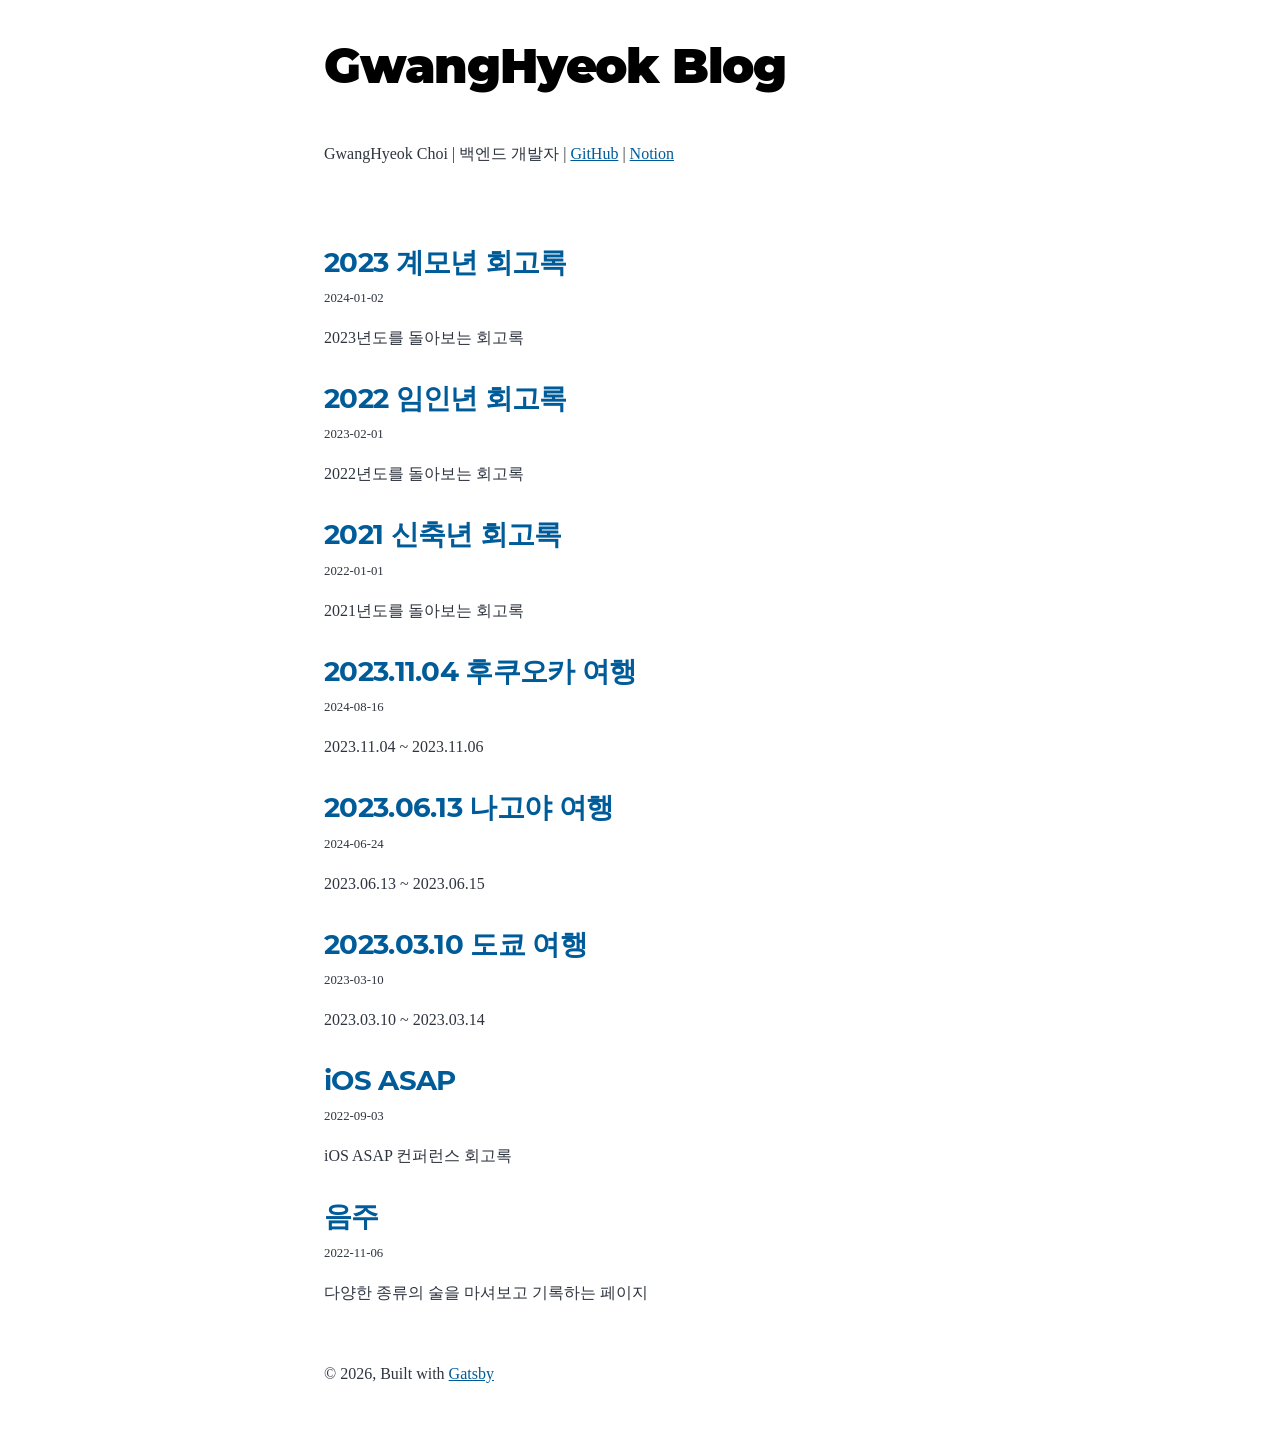
==== commit 3c200de2: "Updates" ====
--- a/index.html
+++ b/index.html
@@ -1,4 +1,4 @@
 <!DOCTYPE html><html lang="en"><head><meta charSet="utf-8"/><meta http-equiv="x-ua-compatible" content="ie=edge"/><meta name="viewport" content="width=device-width, initial-scale=1, shrink-to-fit=no"/><meta name="generator" content="Gatsby 4.25.8"/><meta name="description" data-gatsby-head="true"/><meta property="og:title" content="GwangHyeok 블로그" data-gatsby-head="true"/><meta property="og:description" data-gatsby-head="true"/><meta property="og:type" content="website" data-gatsby-head="true"/><meta name="twitter:card" content="summary" data-gatsby-head="true"/><meta name="twitter:creator" content="" data-gatsby-head="true"/><meta name="twitter:title" content="GwangHyeok 블로그" data-gatsby-head="true"/><meta name="twitter:description" data-gatsby-head="true"/><style data-href="/styles.d4eccd4d883ae755ecb1.css" data-identity="gatsby-global-css">@font-face{font-display:swap;font-family:Montserrat;font-style:normal;font-weight:100;src:local("Montserrat Thin "),local("Montserrat-Thin"),url(/static/montserrat-latin-100-8d7d79679b70dbe27172b6460e7a7910.woff2) format("woff2"),url(/static/montserrat-latin-100-ec38980a9e0119a379e2a9b3dbb1901a.woff) format("woff")}@font-face{font-display:swap;font-family:Montserrat;font-style:italic;font-weight:100;src:local("Montserrat Thin italic"),local("Montserrat-Thinitalic"),url(/static/montserrat-latin-100italic-e279051046ba1286706adc886cf1c96b.woff2) format("woff2"),url(/static/montserrat-latin-100italic-3b325a3173c8207435cd1b76e19bf501.woff) format("woff")}@font-face{font-display:swap;font-family:Montserrat;font-style:normal;font-weight:200;src:local("Montserrat Extra Light "),local("Montserrat-Extra Light"),url(/static/montserrat-latin-200-9d266fbbfa6cab7009bd56003b1eeb67.woff2) format("woff2"),url(/static/montserrat-latin-200-2d8ba08717110d27122e54c34b8a5798.woff) format("woff")}@font-face{font-display:swap;font-family:Montserrat;font-style:italic;font-weight:200;src:local("Montserrat Extra Light italic"),local("Montserrat-Extra Lightitalic"),url(/static/montserrat-latin-200italic-6e5b3756583bb2263eb062eae992735e.woff2) format("woff2"),url(/static/montserrat-latin-200italic-a0d6f343e4b536c582926255367a57da.woff) format("woff")}@font-face{font-display:swap;font-family:Montserrat;font-style:normal;font-weight:300;src:local("Montserrat Light "),local("Montserrat-Light"),url(/static/montserrat-latin-300-00b3e893aab5a8fd632d6342eb72551a.woff2) format("woff2"),url(/static/montserrat-latin-300-ea303695ceab35f17e7d062f30e0173b.woff) format("woff")}@font-face{font-display:swap;font-family:Montserrat;font-style:italic;font-weight:300;src:local("Montserrat Light italic"),local("Montserrat-Lightitalic"),url(/static/montserrat-latin-300italic-56f34ea368f6aedf89583d444bbcb227.woff2) format("woff2"),url(/static/montserrat-latin-300italic-54b0bf2c8c4c12ffafd803be2466a790.woff) format("woff")}@font-face{font-display:swap;font-family:Montserrat;font-style:normal;font-weight:400;src:local("Montserrat Regular "),local("Montserrat-Regular"),url(/static/montserrat-latin-400-b71748ae4f80ec8c014def4c5fa8688b.woff2) format("woff2"),url(/static/montserrat-latin-400-0659a9f4e90db5cf51b50d005bff1e41.woff) format("woff")}@font-face{font-display:swap;font-family:Montserrat;font-style:italic;font-weight:400;src:local("Montserrat Regular italic"),local("Montserrat-Regularitalic"),url(/static/montserrat-latin-400italic-6eed6b4cbb809c6efc7aa7ddad6dbe3e.woff2) format("woff2"),url(/static/montserrat-latin-400italic-7583622cfde30ae49086d18447ab28e7.woff) format("woff")}@font-face{font-display:swap;font-family:Montserrat;font-style:normal;font-weight:500;src:local("Montserrat Medium "),local("Montserrat-Medium"),url(/static/montserrat-latin-500-091b209546e16313fd4f4fc36090c757.woff2) format("woff2"),url(/static/montserrat-latin-500-edd311588712a96bbf435fad264fff62.woff) format("woff")}@font-face{font-display:swap;font-family:Montserrat;font-style:italic;font-weight:500;src:local("Montserrat Medium italic"),local("Montserrat-Mediumitalic"),url(/static/montserrat-latin-500italic-c90ced68b46050061d1a41842d6dfb43.woff2) format("woff2"),url(/static/montserrat-latin-500italic-5146cbfe02b1deea5dffea27a5f2f998.woff) format("woff")}@font-face{font-display:swap;font-family:Montserrat;font-style:normal;font-weight:600;src:local("Montserrat SemiBold "),local("Montserrat-SemiBold"),url(/static/montserrat-latin-600-0480d2f8a71f38db8633b84d8722e0c2.woff2) format("woff2"),url(/static/montserrat-latin-600-b77863a375260a05dd13f86a1cee598f.woff) format("woff")}@font-face{font-display:swap;font-family:Montserrat;font-style:italic;font-weight:600;src:local("Montserrat SemiBold italic"),local("Montserrat-SemiBolditalic"),url(/static/montserrat-latin-600italic-cf46ffb11f3a60d7df0567f8851a1d00.woff2) format("woff2"),url(/static/montserrat-latin-600italic-c4fcfeeb057724724097167e57bd7801.woff) format("woff")}@font-face{font-display:swap;font-family:Montserrat;font-style:normal;font-weight:700;src:local("Montserrat Bold "),local("Montserrat-Bold"),url(/static/montserrat-latin-700-7dbcc8a5ea2289d83f657c25b4be6193.woff2) format("woff2"),url(/static/montserrat-latin-700-99271a835e1cae8c76ef8bba99a8cc4e.woff) format("woff")}@font-face{font-display:swap;font-family:Montserrat;font-style:italic;font-weight:700;src:local("Montserrat Bold italic"),local("Montserrat-Bolditalic"),url(/static/montserrat-latin-700italic-c41ad6bdb4bd504a843d546d0a47958d.woff2) format("woff2"),url(/static/montserrat-latin-700italic-6779372f04095051c62ed36bc1dcc142.woff) format("woff")}@font-face{font-display:swap;font-family:Montserrat;font-style:normal;font-weight:800;src:local("Montserrat ExtraBold "),local("Montserrat-ExtraBold"),url(/static/montserrat-latin-800-db9a3e0ba7eaea32e5f55328ace6cf23.woff2) format("woff2"),url(/static/montserrat-latin-800-4e3c615967a2360f5db87d2f0fd2456f.woff) format("woff")}@font-face{font-display:swap;font-family:Montserrat;font-style:italic;font-weight:800;src:local("Montserrat ExtraBold italic"),local("Montserrat-ExtraBolditalic"),url(/static/montserrat-latin-800italic-bf45bfa14805969eda318973947bc42b.woff2) format("woff2"),url(/static/montserrat-latin-800italic-fe82abb0bcede51bf724254878e0c374.woff) format("woff")}@font-face{font-display:swap;font-family:Montserrat;font-style:normal;font-weight:900;src:local("Montserrat Black "),local("Montserrat-Black"),url(/static/montserrat-latin-900-e66c7edc609e24bacbb705175669d814.woff2) format("woff2"),url(/static/montserrat-latin-900-8211f418baeb8ec880b80ba3c682f957.woff) format("woff")}@font-face{font-display:swap;font-family:Montserrat;font-style:italic;font-weight:900;src:local("Montserrat Black italic"),local("Montserrat-Blackitalic"),url(/static/montserrat-latin-900italic-4454c775e48152c1a72510ceed3603e2.woff2) format("woff2"),url(/static/montserrat-latin-900italic-efcaa0f6a82ee0640b83a0916e6e8d68.woff) format("woff")}@font-face{font-display:swap;font-family:Merriweather;font-style:normal;font-weight:300;src:local("Merriweather Light "),local("Merriweather-Light"),url(/static/merriweather-latin-300-fc117160c69a8ea0851b26dd14748ee4.woff2) format("woff2"),url(/static/merriweather-latin-300-58b18067ebbd21fda77b67e73c241d3b.woff) format("woff")}@font-face{font-display:swap;font-family:Merriweather;font-style:italic;font-weight:300;src:local("Merriweather Light italic"),local("Merriweather-Lightitalic"),url(/static/merriweather-latin-300italic-fe29961474f8dbf77c0aa7b9a629e4bc.woff2) format("woff2"),url(/static/merriweather-latin-300italic-23c3f1f88683618a4fb8d265d33d383a.woff) format("woff")}@font-face{font-display:swap;font-family:Merriweather;font-style:normal;font-weight:400;src:local("Merriweather Regular "),local("Merriweather-Regular"),url(/static/merriweather-latin-400-d9479e8023bef9cbd9bf8d6eabd6bf36.woff2) format("woff2"),url(/static/merriweather-latin-400-040426f99ff6e00b86506452e0d1f10b.woff) format("woff")}@font-face{font-display:swap;font-family:Merriweather;font-style:italic;font-weight:400;src:local("Merriweather Regular italic"),local("Merriweather-Regularitalic"),url(/static/merriweather-latin-400italic-2de7bfeaf08fb03d4315d49947f062f7.woff2) format("woff2"),url(/static/merriweather-latin-400italic-79db67aca65f5285964ab332bd65f451.woff) format("woff")}@font-face{font-display:swap;font-family:Merriweather;font-style:normal;font-weight:700;src:local("Merriweather Bold "),local("Merriweather-Bold"),url(/static/merriweather-latin-700-4b08e01d805fa35d7bf777f1b24314ae.woff2) format("woff2"),url(/static/merriweather-latin-700-22fb8afba4ab1f093b6ef9e28a9b6e92.woff) format("woff")}@font-face{font-display:swap;font-family:Merriweather;font-style:italic;font-weight:700;src:local("Merriweather Bold italic"),local("Merriweather-Bolditalic"),url(/static/merriweather-latin-700italic-cd92541b177652fffb6e3b952f1c33f1.woff2) format("woff2"),url(/static/merriweather-latin-700italic-f87f3d87cea0dd0979bfc8ac9ea90243.woff) format("woff")}@font-face{font-display:swap;font-family:Merriweather;font-style:normal;font-weight:900;src:local("Merriweather Black "),local("Merriweather-Black"),url(/static/merriweather-latin-900-f813fc6a4bee46eda5224ac7ebf1b7be.woff2) format("woff2"),url(/static/merriweather-latin-900-5d4e42cb44410674acd99153d57df032.woff) format("woff")}@font-face{font-display:swap;font-family:Merriweather;font-style:italic;font-weight:900;src:local("Merriweather Black italic"),local("Merriweather-Blackitalic"),url(/static/merriweather-latin-900italic-b7901d85486871c1779c0e93ddd85656.woff2) format("woff2"),url(/static/merriweather-latin-900italic-9647f9fdab98756989a8a5550eb205c3.woff) format("woff")}
 
 
-/*! normalize.css v8.0.1 | MIT License | github.com/necolas/normalize.css */html{-webkit-text-size-adjust:100%;line-height:1.15}body{margin:0}main{display:block}h1{font-size:2em;margin:.67em 0}hr{box-sizing:content-box;height:0;overflow:visible}pre{font-family:monospace,monospace;font-size:1em}a{background-color:transparent}abbr[title]{border-bottom:none;text-decoration:underline;-webkit-text-decoration:underline dotted;text-decoration:underline dotted}b,strong{font-weight:bolder}code,kbd,samp{font-family:monospace,monospace;font-size:1em}small{font-size:80%}sub,sup{font-size:75%;line-height:0;position:relative;vertical-align:baseline}sub{bottom:-.25em}sup{top:-.5em}img{border-style:none}button,input,optgroup,select,textarea{font-family:inherit;font-size:100%;line-height:1.15;margin:0}button,input{overflow:visible}button,select{text-transform:none}[type=button],[type=reset],[type=submit],button{-webkit-appearance:button}[type=button]::-moz-focus-inner,[type=reset]::-moz-focus-inner,[type=submit]::-moz-focus-inner,button::-moz-focus-inner{border-style:none;padding:0}[type=button]:-moz-focusring,[type=reset]:-moz-focusring,[type=submit]:-moz-focusring,button:-moz-focusring{outline:1px dotted ButtonText}fieldset{padding:.35em .75em .625em}legend{box-sizing:border-box;color:inherit;display:table;max-width:100%;padding:0;white-space:normal}progress{vertical-align:baseline}textarea{overflow:auto}[type=checkbox],[type=radio]{box-sizing:border-box;padding:0}[type=number]::-webkit-inner-spin-button,[type=number]::-webkit-outer-spin-button{height:auto}[type=search]{-webkit-appearance:textfield;outline-offset:-2px}[type=search]::-webkit-search-decoration{-webkit-appearance:none}::-webkit-file-upload-button{-webkit-appearance:button;font:inherit}details{display:block}summary{display:list-item}[hidden]{display:none}:root{--maxWidth-none:"none";--maxWidth-xs:20rem;--maxWidth-sm:24rem;--maxWidth-md:28rem;--maxWidth-lg:32rem;--maxWidth-xl:36rem;--maxWidth-2xl:42rem;--maxWidth-3xl:48rem;--maxWidth-4xl:56rem;--maxWidth-full:"100%";--maxWidth-wrapper:var(--maxWidth-2xl);--spacing-px:"1px";--spacing-0:0;--spacing-1:0.25rem;--spacing-2:0.5rem;--spacing-3:0.75rem;--spacing-4:1rem;--spacing-5:1.25rem;--spacing-6:1.5rem;--spacing-8:2rem;--spacing-10:2.5rem;--spacing-12:3rem;--spacing-16:4rem;--spacing-20:5rem;--spacing-24:6rem;--spacing-32:8rem;--fontFamily-sans:Montserrat,system-ui,-apple-system,BlinkMacSystemFont,"Segoe UI",Roboto,"Helvetica Neue",Arial,"Noto Sans",sans-serif,"Apple Color Emoji","Segoe UI Emoji","Segoe UI Symbol","Noto Color Emoji";--fontFamily-serif:"Noto Sans" Times,serif;--font-body:var(--fontFamily-serif);--font-heading:var(--fontFamily-sans);--fontWeight-normal:400;--fontWeight-medium:500;--fontWeight-semibold:600;--fontWeight-bold:700;--fontWeight-extrabold:800;--fontWeight-black:900;--fontSize-root:16px;--lineHeight-none:1;--lineHeight-tight:1.1;--lineHeight-normal:1.5;--lineHeight-relaxed:1.625;--fontSize-0:0.833rem;--fontSize-1:1rem;--fontSize-2:1.2rem;--fontSize-3:1.44rem;--fontSize-4:1.728rem;--fontSize-5:2.074rem;--fontSize-6:2.488rem;--fontSize-7:2.986rem;--color-primary:#005b99;--color-text:#2e353f;--color-text-light:#4f5969;--color-heading:#1a202c;--color-heading-black:#000;--color-accent:#d1dce5}*,:after,:before{box-sizing:border-box}html{-webkit-font-smoothing:antialiased;-moz-osx-font-smoothing:grayscale;font-size:var(--fontSize-root);line-height:var(--lineHeight-normal)}body{color:var(--color-text);font-family:var(--font-body);font-size:var(--fontSize-1)}footer{padding:var(--spacing-6) var(--spacing-0)}hr{background:var(--color-accent);border:0;height:1px}h1,h2,h3,h4,h5,h6{font-family:var(--font-heading);letter-spacing:-.025em;line-height:var(--lineHeight-tight);margin-bottom:var(--spacing-6);margin-top:var(--spacing-12)}h2,h3,h4,h5,h6{color:var(--color-heading);font-weight:var(--fontWeight-bold)}h1{color:var(--color-heading-black);font-size:var(--fontSize-6);font-weight:var(--fontWeight-black)}h2{font-size:var(--fontSize-5)}h3{font-size:var(--fontSize-4)}h4{font-size:var(--fontSize-3)}h5{font-size:var(--fontSize-2)}h6{font-size:var(--fontSize-1)}h1>a,h2>a,h3>a,h4>a,h5>a,h6>a{color:inherit;text-decoration:none}p{--baseline-multiplier:0.179;--x-height-multiplier:0.35;line-height:var(--lineHeight-relaxed);margin:var(--spacing-0) var(--spacing-0) var(--spacing-8) var(--spacing-0)}ol,p,ul{padding:var(--spacing-0)}ol,ul{list-style-image:none;list-style-position:outside;margin-bottom:var(--spacing-8);margin-left:var(--spacing-0);margin-right:var(--spacing-0)}ol li,ul li{padding-left:var(--spacing-0)}li>p,ol li,ul li{margin-bottom:calc(var(--spacing-8)/2)}li :last-child{margin-bottom:var(--spacing-0)}li>ul{margin-left:var(--spacing-8);margin-top:calc(var(--spacing-8)/2)}blockquote{border-left:var(--spacing-1) solid var(--color-primary);color:var(--color-text-light);font-size:var(--fontSize-2);font-style:italic;margin-bottom:var(--spacing-8);margin-left:calc(var(--spacing-6)*-1);margin-right:var(--spacing-8);padding:var(--spacing-0) var(--spacing-0) var(--spacing-0) var(--spacing-6)}blockquote>:last-child{margin-bottom:var(--spacing-0)}blockquote>ol,blockquote>ul{list-style-position:inside}table{border-collapse:collapse;border-spacing:.25rem;margin-bottom:var(--spacing-8);width:100%}table thead tr th{border-bottom:1px solid var(--color-accent)}a{color:var(--color-primary)}a:focus,a:hover{text-decoration:none}.global-wrapper{margin:var(--spacing-0) auto;max-width:var(--maxWidth-wrapper);padding:var(--spacing-10) var(--spacing-5)}.global-wrapper[data-is-root-path=true] .bio{margin-bottom:var(--spacing-20)}.global-header{margin-bottom:var(--spacing-12)}.main-heading{font-size:var(--fontSize-7);margin:0}.post-list-item{margin-bottom:var(--spacing-8);margin-top:var(--spacing-8)}.post-list-item p{margin-bottom:var(--spacing-0)}.post-list-item h2{color:var(--color-primary);font-size:var(--fontSize-4);margin-bottom:var(--spacing-2);margin-top:var(--spacing-0)}.post-list-item header{margin-bottom:var(--spacing-4)}.header-link-home{font-family:var(--font-heading);font-size:var(--fontSize-2);font-weight:var(--fontWeight-bold);text-decoration:none}.bio{display:flex;margin-bottom:var(--spacing-16)}.bio p,.bio-avatar{margin-bottom:var(--spacing-0)}.bio-avatar{border-radius:100%;margin-right:var(--spacing-4);min-width:50px}.blog-post header h1{margin:var(--spacing-0) var(--spacing-0) var(--spacing-4) var(--spacing-0)}.blog-post header p{font-family:var(--font-heading);font-size:var(--fontSize-2)}.blog-post-nav ul{margin:var(--spacing-0)}.gatsby-highlight{margin-bottom:var(--spacing-8)}@media (max-width:42rem){blockquote{margin-left:var(--spacing-0);padding:var(--spacing-0) var(--spacing-0) var(--spacing-0) var(--spacing-4)}ol,ul{list-style-position:inside}}code[class*=language-],pre[class*=language-]{word-wrap:normal;background:none;color:#000;font-family:Consolas,Monaco,Andale Mono,Ubuntu Mono,monospace;font-size:1em;-webkit-hyphens:none;hyphens:none;line-height:1.5;tab-size:4;text-align:left;text-shadow:0 1px #fff;white-space:pre;word-break:normal;word-spacing:normal}code[class*=language-] ::selection,code[class*=language-]::selection,pre[class*=language-] ::selection,pre[class*=language-]::selection{background:#b3d4fc;text-shadow:none}@media print{code[class*=language-],pre[class*=language-]{text-shadow:none}}pre[class*=language-]{margin:.5em 0;overflow:auto;padding:1em}:not(pre)>code[class*=language-],pre[class*=language-]{background:#f5f2f0}:not(pre)>code[class*=language-]{border-radius:.3em;padding:.1em;white-space:normal}.token.cdata,.token.comment,.token.doctype,.token.prolog{color:#708090}.token.punctuation{color:#999}.token.namespace{opacity:.7}.token.boolean,.token.constant,.token.deleted,.token.number,.token.property,.token.symbol,.token.tag{color:#905}.token.attr-name,.token.builtin,.token.char,.token.inserted,.token.selector,.token.string{color:#690}.language-css .token.string,.style .token.string,.token.entity,.token.operator,.token.url{background:hsla(0,0%,100%,.5);color:#9a6e3a}.token.atrule,.token.attr-value,.token.keyword{color:#07a}.token.class-name,.token.function{color:#dd4a68}.token.important,.token.regex,.token.variable{color:#e90}.token.bold,.token.important{font-weight:700}.token.italic{font-style:italic}.token.entity{cursor:help}@font-face{font-display:swap;font-family:Nanum Gothic;font-style:normal;font-weight:400;src:url(/static/nanum-gothic-0-400-normal-2b89c86f072181acf23c88a35859398a.woff2) format("woff2"),url(/static/nanum-gothic-all-400-normal-c38c5ee946f4cd6bcfeb8f7122422fbb.woff) format("woff");unicode-range:u+f9ca-fa0b,u+ff03-ff05,u+ff07,u+ff0a-ff0b,u+ff0d-ff19,u+ff1b,u+ff1d,u+ff20-ff5b,u+ff5d,u+ffe0-ffe3,u+ffe5-ffe6}@font-face{font-display:swap;font-family:Nanum Gothic;font-style:normal;font-weight:400;src:url(/static/nanum-gothic-1-400-normal-5102243886f7bcc86f58a353df2a5707.woff2) format("woff2"),url(/static/nanum-gothic-all-400-normal-c38c5ee946f4cd6bcfeb8f7122422fbb.woff) format("woff");unicode-range:u+f92f-f980,u+f982-f9c9}@font-face{font-display:swap;font-family:Nanum Gothic;font-style:normal;font-weight:400;src:url(/static/nanum-gothic-2-400-normal-d15975d45256c17c1ceecb5e1ec32a9f.woff2) format("woff2"),url(/static/nanum-gothic-all-400-normal-c38c5ee946f4cd6bcfeb8f7122422fbb.woff) format("woff");unicode-range:u+d723-d728,u+d72a-d733,u+d735-d748,u+d74a-d74f,u+d752-d753,u+d755-d757,u+d75a-d75f,u+d762-d764,u+d766-d768,u+d76a-d76b,u+d76d-d76f,u+d771-d787,u+d789-d78b,u+d78d-d78f,u+d791-d797,u+d79a,u+d79c,u+d79e-d7a3,u+f900-f909,u+f90b-f92e}@font-face{font-display:swap;font-family:Nanum Gothic;font-style:normal;font-weight:400;src:url(/static/nanum-gothic-3-400-normal-63353c07ac565248d262797b32c4f296.woff2) format("woff2"),url(/static/nanum-gothic-all-400-normal-c38c5ee946f4cd6bcfeb8f7122422fbb.woff) format("woff");unicode-range:u+d679-d68b,u+d68e-d69e,u+d6a0,u+d6a2-d6a7,u+d6a9-d6c3,u+d6c6-d6c7,u+d6c9-d6cb,u+d6cd-d6d3,u+d6d5-d6d6,u+d6d8-d6e3,u+d6e5-d6e7,u+d6e9-d6fb,u+d6fd-d717,u+d719-d71f,u+d721-d722}@font-face{font-display:swap;font-family:Nanum Gothic;font-style:normal;font-weight:400;src:url(/static/nanum-gothic-4-400-normal-1b11dd29aa82dba6c408503c236b10d1.woff2) format("woff2"),url(/static/nanum-gothic-all-400-normal-c38c5ee946f4cd6bcfeb8f7122422fbb.woff) format("woff");unicode-range:u+d5bc-d5c7,u+d5ca-d5cb,u+d5cd-d5cf,u+d5d1-d5d7,u+d5d9-d5da,u+d5dc,u+d5de-d5e3,u+d5e6-d5e7,u+d5e9-d5eb,u+d5ed-d5f6,u+d5f8,u+d5fa-d5ff,u+d602-d603,u+d605-d607,u+d609-d60f,u+d612-d613,u+d616-d61b,u+d61d-d637,u+d63a-d63b,u+d63d-d63f,u+d641-d647,u+d64a-d64c,u+d64e-d653,u+d656-d657,u+d659-d65b,u+d65d-d666,u+d668,u+d66a-d678}@font-face{font-display:swap;font-family:Nanum Gothic;font-style:normal;font-weight:400;src:url(/static/nanum-gothic-5-400-normal-d6964ee2e7ae533a0611361012a06006.woff2) format("woff2"),url(/static/nanum-gothic-all-400-normal-c38c5ee946f4cd6bcfeb8f7122422fbb.woff) format("woff");unicode-range:u+d507,u+d509-d50b,u+d50d-d513,u+d515-d53b,u+d53e-d53f,u+d541-d543,u+d545-d54c,u+d54e,u+d550,u+d552-d557,u+d55a-d55b,u+d55d-d55f,u+d561-d564,u+d566-d567,u+d56a,u+d56c,u+d56e-d573,u+d576-d577,u+d579-d583,u+d585-d586,u+d58a-d5a4,u+d5a6-d5bb}@font-face{font-display:swap;font-family:Nanum Gothic;font-style:normal;font-weight:400;src:url(/static/nanum-gothic-6-400-normal-5f0ef73b60799bda1c83b016c8f6a921.woff2) format("woff2"),url(/static/nanum-gothic-all-400-normal-c38c5ee946f4cd6bcfeb8f7122422fbb.woff) format("woff");unicode-range:u+d464-d477,u+d47a-d47b,u+d47d-d47f,u+d481-d487,u+d489-d48a,u+d48c,u+d48e-d4e7,u+d4e9-d503,u+d505-d506}@font-face{font-display:swap;font-family:Nanum Gothic;font-style:normal;font-weight:400;src:url(/static/nanum-gothic-7-400-normal-93a2e3911fba125156a16c9d40616909.woff2) format("woff2"),url(/static/nanum-gothic-all-400-normal-c38c5ee946f4cd6bcfeb8f7122422fbb.woff) format("woff");unicode-range:u+d3bf-d3c7,u+d3ca-d3cf,u+d3d1-d3eb,u+d3ee-d3ef,u+d3f1-d3f3,u+d3f5-d3fb,u+d3fd-d400,u+d402-d45b,u+d45d-d463}@font-face{font-display:swap;font-family:Nanum Gothic;font-style:normal;font-weight:400;src:url(/static/nanum-gothic-8-400-normal-b3f7d30bf99ca4afa19bd347fe43f911.woff2) format("woff2"),url(/static/nanum-gothic-all-400-normal-c38c5ee946f4cd6bcfeb8f7122422fbb.woff) format("woff");unicode-range:u+d2ff,u+d302-d304,u+d306-d30b,u+d30f,u+d311-d313,u+d315-d31b,u+d31e,u+d322-d324,u+d326-d327,u+d32a-d32b,u+d32d-d32f,u+d331-d337,u+d339-d33c,u+d33e-d37b,u+d37e-d37f,u+d381-d383,u+d385-d38b,u+d38e-d390,u+d392-d397,u+d39a-d39b,u+d39d-d39f,u+d3a1-d3a7,u+d3a9-d3aa,u+d3ac,u+d3ae-d3b3,u+d3b5-d3b7,u+d3b9-d3bb,u+d3bd-d3be}@font-face{font-display:swap;font-family:Nanum Gothic;font-style:normal;font-weight:400;src:url(/static/nanum-gothic-9-400-normal-befaa8289d3df2697a3868b34278dcc9.woff2) format("woff2"),url(/static/nanum-gothic-all-400-normal-c38c5ee946f4cd6bcfeb8f7122422fbb.woff) format("woff");unicode-range:u+d257-d27f,u+d281-d29b,u+d29d-d29f,u+d2a1-d2ab,u+d2ad-d2b7,u+d2ba-d2bb,u+d2bd-d2bf,u+d2c1-d2c7,u+d2c9-d2ef,u+d2f2-d2f3,u+d2f5-d2f7,u+d2f9-d2fe}@font-face{font-display:swap;font-family:Nanum Gothic;font-style:normal;font-weight:400;src:url(/static/nanum-gothic-10-400-normal-5ffb5352b44639784ef4f956d1e5ffae.woff2) format("woff2"),url(/static/nanum-gothic-all-400-normal-c38c5ee946f4cd6bcfeb8f7122422fbb.woff) format("woff");unicode-range:u+d1b4,u+d1b6-d1f3,u+d1f5-d22b,u+d22e-d22f,u+d231-d233,u+d235-d23b,u+d23d-d240,u+d242-d256}@font-face{font-display:swap;font-family:Nanum Gothic;font-style:normal;font-weight:400;src:url(/static/nanum-gothic-11-400-normal-1da756d011d65f9e77607e12286beafe.woff2) format("woff2"),url(/static/nanum-gothic-all-400-normal-c38c5ee946f4cd6bcfeb8f7122422fbb.woff) format("woff");unicode-range:u+d105-d12f,u+d132-d133,u+d135-d137,u+d139-d13f,u+d141-d142,u+d144,u+d146-d14b,u+d14e-d14f,u+d151-d153,u+d155-d15b,u+d15e-d187,u+d189-d19f,u+d1a2-d1a3,u+d1a5-d1a7,u+d1a9-d1af,u+d1b2-d1b3}@font-face{font-display:swap;font-family:Nanum Gothic;font-style:normal;font-weight:400;src:url(/static/nanum-gothic-12-400-normal-aeb04d2c5af922ad1cbb4d64c2f31296.woff2) format("woff2"),url(/static/nanum-gothic-all-400-normal-c38c5ee946f4cd6bcfeb8f7122422fbb.woff) format("woff");unicode-range:u+d04b-d04f,u+d051-d057,u+d059-d06b,u+d06d-d06f,u+d071-d073,u+d075-d07b,u+d07e-d0a3,u+d0a6-d0a7,u+d0a9-d0ab,u+d0ad-d0b3,u+d0b6,u+d0b8,u+d0ba-d0bf,u+d0c2-d0c3,u+d0c5-d0c7,u+d0c9-d0cf,u+d0d2,u+d0d6-d0db,u+d0de-d0df,u+d0e1-d0e3,u+d0e5-d0eb,u+d0ee-d0f0,u+d0f2-d104}@font-face{font-display:swap;font-family:Nanum Gothic;font-style:normal;font-weight:400;src:url(/static/nanum-gothic-13-400-normal-a9fb58bc7efaf2084ccbcbde81c0b93f.woff2) format("woff2"),url(/static/nanum-gothic-all-400-normal-c38c5ee946f4cd6bcfeb8f7122422fbb.woff) format("woff");unicode-range:u+cfa2-cfc3,u+cfc5-cfdf,u+cfe2-cfe3,u+cfe5-cfe7,u+cfe9-cff4,u+cff6-cffb,u+cffd-cfff,u+d001-d003,u+d005-d017,u+d019-d033,u+d036-d037,u+d039-d03b,u+d03d-d04a}@font-face{font-display:swap;font-family:Nanum Gothic;font-style:normal;font-weight:400;src:url(/static/nanum-gothic-14-400-normal-edff162c0b26a25619bcb03f51f42720.woff2) format("woff2"),url(/static/nanum-gothic-all-400-normal-c38c5ee946f4cd6bcfeb8f7122422fbb.woff) format("woff");unicode-range:u+cef0-cef3,u+cef6,u+cef9-ceff,u+cf01-cf03,u+cf05-cf07,u+cf09-cf0f,u+cf11-cf12,u+cf14-cf1b,u+cf1d-cf1f,u+cf21-cf2f,u+cf31-cf53,u+cf56-cf57,u+cf59-cf5b,u+cf5d-cf63,u+cf66,u+cf68,u+cf6a-cf6f,u+cf71-cf84,u+cf86-cf8b,u+cf8d-cfa1}@font-face{font-display:swap;font-family:Nanum Gothic;font-style:normal;font-weight:400;src:url(/static/nanum-gothic-15-400-normal-de07c845c6cfe5d0a50ac5e23b3b447f.woff2) format("woff2"),url(/static/nanum-gothic-all-400-normal-c38c5ee946f4cd6bcfeb8f7122422fbb.woff) format("woff");unicode-range:u+ce3c-ce57,u+ce5a-ce5b,u+ce5d-ce5f,u+ce61-ce67,u+ce6a,u+ce6c,u+ce6e-ce73,u+ce76-ce77,u+ce79-ce7b,u+ce7d-ce83,u+ce85-ce88,u+ce8a-ce8f,u+ce91-ce93,u+ce95-ce97,u+ce99-ce9f,u+cea2,u+cea4-ceab,u+cead-cee3,u+cee6-cee7,u+cee9-ceeb,u+ceed-ceef}@font-face{font-display:swap;font-family:Nanum Gothic;font-style:normal;font-weight:400;src:url(/static/nanum-gothic-16-400-normal-96e81a087d4b2e545a1c9e1063c84426.woff2) format("woff2"),url(/static/nanum-gothic-all-400-normal-c38c5ee946f4cd6bcfeb8f7122422fbb.woff) format("woff");unicode-range:u+cd92-cd93,u+cd96-cd97,u+cd99-cd9b,u+cd9d-cda3,u+cda6-cda8,u+cdaa-cdaf,u+cdb1-cdc3,u+cdc5-cdcb,u+cdcd-cde7,u+cde9-ce03,u+ce05-ce1f,u+ce22-ce34,u+ce36-ce3b}@font-face{font-display:swap;font-family:Nanum Gothic;font-style:normal;font-weight:400;src:url(/static/nanum-gothic-17-400-normal-b91dd371594f83cd1470cd60f0e8246b.woff2) format("woff2"),url(/static/nanum-gothic-all-400-normal-c38c5ee946f4cd6bcfeb8f7122422fbb.woff) format("woff");unicode-range:u+ccef-cd07,u+cd0a-cd0b,u+cd0d-cd1a,u+cd1c,u+cd1e-cd2b,u+cd2d-cd5b,u+cd5d-cd77,u+cd79-cd91}@font-face{font-display:swap;font-family:Nanum Gothic;font-style:normal;font-weight:400;src:url(/static/nanum-gothic-18-400-normal-e00570c672662e22e2bfe37f225a6e83.woff2) format("woff2"),url(/static/nanum-gothic-all-400-normal-c38c5ee946f4cd6bcfeb8f7122422fbb.woff) format("woff");unicode-range:u+cc3f-cc43,u+cc46-cc47,u+cc49-cc4b,u+cc4d-cc53,u+cc55-cc58,u+cc5a-cc5f,u+cc61-cc97,u+cc9a-cc9b,u+cc9d-cc9f,u+cca1-cca7,u+ccaa,u+ccac,u+ccae-ccb3,u+ccb6-ccb7,u+ccb9-ccbb,u+ccbd-cccf,u+ccd1-cce3,u+cce5-ccee}@font-face{font-display:swap;font-family:Nanum Gothic;font-style:normal;font-weight:400;src:url(/static/nanum-gothic-19-400-normal-d5a917408c7b91a01f42f45eb42925b6.woff2) format("woff2"),url(/static/nanum-gothic-all-400-normal-c38c5ee946f4cd6bcfeb8f7122422fbb.woff) format("woff");unicode-range:u+cb91-cbd3,u+cbd5-cbe3,u+cbe5-cc0b,u+cc0e-cc0f,u+cc11-cc13,u+cc15-cc1b,u+cc1d-cc20,u+cc23-cc27,u+cc2a-cc2b,u+cc2d,u+cc2f,u+cc31-cc37,u+cc3a,u+cc3c}@font-face{font-display:swap;font-family:Nanum Gothic;font-style:normal;font-weight:400;src:url(/static/nanum-gothic-20-400-normal-fab31784bf5dd9fada25a1c7911abfbe.woff2) format("woff2"),url(/static/nanum-gothic-all-400-normal-c38c5ee946f4cd6bcfeb8f7122422fbb.woff) format("woff");unicode-range:u+caf4-cb47,u+cb4a-cb90}@font-face{font-display:swap;font-family:Nanum Gothic;font-style:normal;font-weight:400;src:url(/static/nanum-gothic-21-400-normal-b327bf410c7fb2f347d1eacbab4ef2fc.woff2) format("woff2"),url(/static/nanum-gothic-all-400-normal-c38c5ee946f4cd6bcfeb8f7122422fbb.woff) format("woff");unicode-range:u+ca4a-ca4b,u+ca4e-ca4f,u+ca51-ca53,u+ca55-ca5b,u+ca5d-ca60,u+ca62-ca83,u+ca85-cabb,u+cabe-cabf,u+cac1-cac3,u+cac5-cacb,u+cacd-cad0,u+cad2,u+cad4-cad8,u+cada-caf3}@font-face{font-display:swap;font-family:Nanum Gothic;font-style:normal;font-weight:400;src:url(/static/nanum-gothic-22-400-normal-55984f4c1c0af12c7ff788160494b332.woff2) format("woff2"),url(/static/nanum-gothic-all-400-normal-c38c5ee946f4cd6bcfeb8f7122422fbb.woff) format("woff");unicode-range:u+c996-c997,u+c99a-c99c,u+c99e-c9bf,u+c9c2-c9c3,u+c9c5-c9c7,u+c9c9-c9cf,u+c9d2,u+c9d4,u+c9d7-c9d8,u+c9db,u+c9de-c9df,u+c9e1-c9e3,u+c9e5-c9e6,u+c9e8-c9eb,u+c9ee-c9f0,u+c9f2-c9f7,u+c9f9-ca0b,u+ca0d-ca28,u+ca2a-ca49}@font-face{font-display:swap;font-family:Nanum Gothic;font-style:normal;font-weight:400;src:url(/static/nanum-gothic-23-400-normal-d0fa74f693fb61d81187f2d9d5b4ad35.woff2) format("woff2"),url(/static/nanum-gothic-all-400-normal-c38c5ee946f4cd6bcfeb8f7122422fbb.woff) format("woff");unicode-range:u+c8e9-c8f4,u+c8f6-c8fb,u+c8fe-c8ff,u+c901-c903,u+c905-c90b,u+c90e-c910,u+c912-c917,u+c919-c92b,u+c92d-c94f,u+c951-c953,u+c955-c96b,u+c96d-c973,u+c975-c987,u+c98a-c98b,u+c98d-c98f,u+c991-c995}@font-face{font-display:swap;font-family:Nanum Gothic;font-style:normal;font-weight:400;src:url(/static/nanum-gothic-24-400-normal-73ce97e401f92c903acab3ad32c0ad02.woff2) format("woff2"),url(/static/nanum-gothic-all-400-normal-c38c5ee946f4cd6bcfeb8f7122422fbb.woff) format("woff");unicode-range:u+c841-c84b,u+c84d-c86f,u+c872-c873,u+c875-c877,u+c879-c87f,u+c882-c884,u+c887-c88a,u+c88d-c8c3,u+c8c5-c8df,u+c8e1-c8e8}@font-face{font-display:swap;font-family:Nanum Gothic;font-style:normal;font-weight:400;src:url(/static/nanum-gothic-25-400-normal-462962722b7afab89db172c12e044dc2.woff2) format("woff2"),url(/static/nanum-gothic-all-400-normal-c38c5ee946f4cd6bcfeb8f7122422fbb.woff) format("woff");unicode-range:u+c779-c77b,u+c77e-c782,u+c786,u+c78b,u+c78d,u+c78f,u+c792-c793,u+c795,u+c797,u+c799-c79f,u+c7a2,u+c7a7-c7ab,u+c7ae-c7bb,u+c7bd-c7c0,u+c7c2-c7c7,u+c7c9-c7dc,u+c7de-c7ff,u+c802-c803,u+c805-c807,u+c809,u+c80b-c80f,u+c812,u+c814,u+c817-c81b,u+c81e-c81f,u+c821-c823,u+c825-c82e,u+c830-c837,u+c839-c83b,u+c83d-c840}@font-face{font-display:swap;font-family:Nanum Gothic;font-style:normal;font-weight:400;src:url(/static/nanum-gothic-26-400-normal-469974767401e8a7bb242526f1b0a188.woff2) format("woff2"),url(/static/nanum-gothic-all-400-normal-c38c5ee946f4cd6bcfeb8f7122422fbb.woff) format("woff");unicode-range:u+c6bb-c6bf,u+c6c2,u+c6c4,u+c6c6-c6cb,u+c6ce-c6cf,u+c6d1-c6d3,u+c6d5-c6db,u+c6dd-c6df,u+c6e1-c6e7,u+c6e9-c6eb,u+c6ed-c6ef,u+c6f1-c6f8,u+c6fa-c703,u+c705-c707,u+c709-c70b,u+c70d-c716,u+c718,u+c71a-c71f,u+c722-c723,u+c725-c727,u+c729-c734,u+c736-c73b,u+c73e-c73f,u+c741-c743,u+c745-c74b,u+c74e-c750,u+c752-c757,u+c759-c773,u+c776-c777}@font-face{font-display:swap;font-family:Nanum Gothic;font-style:normal;font-weight:400;src:url(/static/nanum-gothic-27-400-normal-66abb46b35e4916b3e95f53f5b976669.woff2) format("woff2"),url(/static/nanum-gothic-all-400-normal-c38c5ee946f4cd6bcfeb8f7122422fbb.woff) format("woff");unicode-range:u+c5f5-c5fb,u+c5fe,u+c602-c605,u+c607,u+c609-c60f,u+c611-c61a,u+c61c-c623,u+c626-c627,u+c629-c62b,u+c62d,u+c62f-c632,u+c636,u+c638,u+c63a-c63f,u+c642-c643,u+c645-c647,u+c649-c652,u+c656-c65b,u+c65d-c65f,u+c661-c663,u+c665-c677,u+c679-c67b,u+c67d-c693,u+c696-c697,u+c699-c69b,u+c69d-c6a3,u+c6a6,u+c6a8,u+c6aa-c6af,u+c6b2-c6b3,u+c6b5-c6b7,u+c6b9-c6ba}@font-face{font-display:swap;font-family:Nanum Gothic;font-style:normal;font-weight:400;src:url(/static/nanum-gothic-28-400-normal-47f800e5c4c10c60c7386f7c623567b0.woff2) format("woff2"),url(/static/nanum-gothic-all-400-normal-c38c5ee946f4cd6bcfeb8f7122422fbb.woff) format("woff");unicode-range:u+c517-c527,u+c52a-c52b,u+c52d-c52f,u+c531-c538,u+c53a,u+c53c,u+c53e-c543,u+c546-c547,u+c54b,u+c54d-c552,u+c556,u+c55a-c55b,u+c55d,u+c55f,u+c562-c563,u+c565-c567,u+c569-c56f,u+c572,u+c574,u+c576-c57b,u+c57e-c57f,u+c581-c583,u+c585-c586,u+c588-c58b,u+c58e,u+c590,u+c592-c596,u+c599-c5b3,u+c5b6-c5b7,u+c5ba,u+c5be-c5c3,u+c5ca-c5cb,u+c5cd,u+c5cf,u+c5d2-c5d3,u+c5d5-c5d7,u+c5d9-c5df,u+c5e1-c5e2,u+c5e4,u+c5e6-c5eb,u+c5ef,u+c5f1-c5f3}@font-face{font-display:swap;font-family:Nanum Gothic;font-style:normal;font-weight:400;src:url(/static/nanum-gothic-29-400-normal-cad50c047c43d263f4c792f882637818.woff2) format("woff2"),url(/static/nanum-gothic-all-400-normal-c38c5ee946f4cd6bcfeb8f7122422fbb.woff) format("woff");unicode-range:u+c475-c4ef,u+c4f2-c4f3,u+c4f5-c4f7,u+c4f9-c4ff,u+c502-c50b,u+c50d-c516}@font-face{font-display:swap;font-family:Nanum Gothic;font-style:normal;font-weight:400;src:url(/static/nanum-gothic-30-400-normal-901a106e0efab9ed3ea2fd7416e592bf.woff2) format("woff2"),url(/static/nanum-gothic-all-400-normal-c38c5ee946f4cd6bcfeb8f7122422fbb.woff) format("woff");unicode-range:u+c3d0-c3d7,u+c3da-c3db,u+c3dd-c3de,u+c3e1-c3ec,u+c3ee-c3f3,u+c3f5-c42b,u+c42d-c463,u+c466-c474}@font-face{font-display:swap;font-family:Nanum Gothic;font-style:normal;font-weight:400;src:url(/static/nanum-gothic-31-400-normal-d383999bfc06f8cd927fcea5a49bfc36.woff2) format("woff2"),url(/static/nanum-gothic-all-400-normal-c38c5ee946f4cd6bcfeb8f7122422fbb.woff) format("woff");unicode-range:u+c32b-c367,u+c36a-c36b,u+c36d-c36f,u+c371-c377,u+c37a-c37b,u+c37e-c383,u+c385-c387,u+c389-c3cf}@font-face{font-display:swap;font-family:Nanum Gothic;font-style:normal;font-weight:400;src:url(/static/nanum-gothic-32-400-normal-2da67db7e9916314dba2486ce83c3d6a.woff2) format("woff2"),url(/static/nanum-gothic-all-400-normal-c38c5ee946f4cd6bcfeb8f7122422fbb.woff) format("woff");unicode-range:u+c26a-c26b,u+c26d-c26f,u+c271-c273,u+c275-c27b,u+c27e-c287,u+c289-c28f,u+c291-c297,u+c299-c29a,u+c29c-c2a3,u+c2a5-c2a7,u+c2a9-c2ab,u+c2ad-c2b3,u+c2b6,u+c2b8,u+c2ba-c2bb,u+c2bd-c2db,u+c2de-c2df,u+c2e1-c2e2,u+c2e5-c2ea,u+c2ee,u+c2f0,u+c2f2-c2f5,u+c2f7,u+c2fa-c2fb,u+c2fd-c2ff,u+c301-c307,u+c309-c30c,u+c30e-c312,u+c315-c323,u+c325-c328,u+c32a}@font-face{font-display:swap;font-family:Nanum Gothic;font-style:normal;font-weight:400;src:url(/static/nanum-gothic-33-400-normal-1d1cb1154ea29d467ad570362c4d1eaf.woff2) format("woff2"),url(/static/nanum-gothic-all-400-normal-c38c5ee946f4cd6bcfeb8f7122422fbb.woff) format("woff");unicode-range:u+c1bc-c1c3,u+c1c5-c1df,u+c1e1-c1fb,u+c1fd-c203,u+c205-c20c,u+c20e,u+c210-c217,u+c21a-c21b,u+c21d-c21e,u+c221-c227,u+c229-c22a,u+c22c,u+c22e,u+c230,u+c233-c24f,u+c251-c257,u+c259-c269}@font-face{font-display:swap;font-family:Nanum Gothic;font-style:normal;font-weight:400;src:url(/static/nanum-gothic-34-400-normal-24153c2f59593c8b0256f7c9e4073d01.woff2) format("woff2"),url(/static/nanum-gothic-all-400-normal-c38c5ee946f4cd6bcfeb8f7122422fbb.woff) format("woff");unicode-range:u+c101-c11b,u+c11f,u+c121-c123,u+c125-c12b,u+c12e,u+c132-c137,u+c13a-c13b,u+c13d-c13f,u+c141-c147,u+c14a,u+c14c-c153,u+c155-c157,u+c159-c15b,u+c15d-c166,u+c169-c16f,u+c171-c177,u+c179-c18b,u+c18e-c18f,u+c191-c193,u+c195-c19b,u+c19d-c19e,u+c1a0,u+c1a2-c1a4,u+c1a6-c1bb}@font-face{font-display:swap;font-family:Nanum Gothic;font-style:normal;font-weight:400;src:url(/static/nanum-gothic-35-400-normal-8c1e99f757d5bea591fcb1cd08532715.woff2) format("woff2"),url(/static/nanum-gothic-all-400-normal-c38c5ee946f4cd6bcfeb8f7122422fbb.woff) format("woff");unicode-range:u+c049-c057,u+c059-c05b,u+c05d-c05f,u+c061-c067,u+c069-c08f,u+c091-c0ab,u+c0ae-c0af,u+c0b1-c0b3,u+c0b5,u+c0b7-c0bb,u+c0be,u+c0c2-c0c7,u+c0ca-c0cb,u+c0cd-c0cf,u+c0d1-c0d7,u+c0d9-c0da,u+c0dc,u+c0de-c0e3,u+c0e5-c0eb,u+c0ed-c0f3,u+c0f6,u+c0f8,u+c0fa-c0ff}@font-face{font-display:swap;font-family:Nanum Gothic;font-style:normal;font-weight:400;src:url(/static/nanum-gothic-36-400-normal-59511a8535a7703207b6369622da74d6.woff2) format("woff2"),url(/static/nanum-gothic-all-400-normal-c38c5ee946f4cd6bcfeb8f7122422fbb.woff) format("woff");unicode-range:u+bfa7-bfaf,u+bfb1-bfc4,u+bfc6-bfcb,u+bfce-bfcf,u+bfd1-bfd3,u+bfd5-bfdb,u+bfdd-c048}@font-face{font-display:swap;font-family:Nanum Gothic;font-style:normal;font-weight:400;src:url(/static/nanum-gothic-37-400-normal-28cf3670e28c7cd3eed434d42cdc292d.woff2) format("woff2"),url(/static/nanum-gothic-all-400-normal-c38c5ee946f4cd6bcfeb8f7122422fbb.woff) format("woff");unicode-range:u+bf07,u+bf09-bf3f,u+bf41-bf4f,u+bf52-bf54,u+bf56-bfa6}@font-face{font-display:swap;font-family:Nanum Gothic;font-style:normal;font-weight:400;src:url(/static/nanum-gothic-38-400-normal-036c8ba055d73bc7ebeef52cc1264574.woff2) format("woff2"),url(/static/nanum-gothic-all-400-normal-c38c5ee946f4cd6bcfeb8f7122422fbb.woff) format("woff");unicode-range:u+be56,u+be58,u+be5c-be5f,u+be62-be63,u+be65-be67,u+be69-be74,u+be76-be7b,u+be7e-be7f,u+be81-be8e,u+be90,u+be92-bea7,u+bea9-becf,u+bed2-bed3,u+bed5-bed6,u+bed9-bee3,u+bee6-bf06}@font-face{font-display:swap;font-family:Nanum Gothic;font-style:normal;font-weight:400;src:url(/static/nanum-gothic-39-400-normal-09a27a527880af43811826b12beadd8f.woff2) format("woff2"),url(/static/nanum-gothic-all-400-normal-c38c5ee946f4cd6bcfeb8f7122422fbb.woff) format("woff");unicode-range:u+bdb0-bdd3,u+bdd5-bdef,u+bdf1-be0b,u+be0d-be0f,u+be11-be13,u+be15-be43,u+be46-be47,u+be49-be4b,u+be4d-be53}@font-face{font-display:swap;font-family:Nanum Gothic;font-style:normal;font-weight:400;src:url(/static/nanum-gothic-40-400-normal-6a64b0e903877a9d3acaba1ed947b6c3.woff2) format("woff2"),url(/static/nanum-gothic-all-400-normal-c38c5ee946f4cd6bcfeb8f7122422fbb.woff) format("woff");unicode-range:u+bd03,u+bd06,u+bd08,u+bd0a-bd0f,u+bd11-bd22,u+bd25-bd47,u+bd49-bd58,u+bd5a-bd7f,u+bd82-bd83,u+bd85-bd87,u+bd8a-bd8f,u+bd91-bd92,u+bd94,u+bd96-bd98,u+bd9a-bdaf}@font-face{font-display:swap;font-family:Nanum Gothic;font-style:normal;font-weight:400;src:url(/static/nanum-gothic-41-400-normal-79d7e49465740be2794fe34e2e62584e.woff2) format("woff2"),url(/static/nanum-gothic-all-400-normal-c38c5ee946f4cd6bcfeb8f7122422fbb.woff) format("woff");unicode-range:u+bc4e-bc83,u+bc86-bc87,u+bc89-bc8b,u+bc8d-bc93,u+bc96,u+bc98,u+bc9b-bc9f,u+bca2-bca3,u+bca5-bca7,u+bca9-bcb2,u+bcb4-bcbb,u+bcbe-bcbf,u+bcc1-bcc3,u+bcc5-bccc,u+bcce-bcd0,u+bcd2-bcd4,u+bcd6-bcf3,u+bcf7,u+bcf9-bcfb,u+bcfd-bd02}@font-face{font-display:swap;font-family:Nanum Gothic;font-style:normal;font-weight:400;src:url(/static/nanum-gothic-42-400-normal-5876333987fda32395ec24de419e1768.woff2) format("woff2"),url(/static/nanum-gothic-all-400-normal-c38c5ee946f4cd6bcfeb8f7122422fbb.woff) format("woff");unicode-range:u+bb90-bba3,u+bba5-bbab,u+bbad-bbbf,u+bbc1-bbf7,u+bbfa-bbfb,u+bbfd-bbfe,u+bc01-bc07,u+bc09-bc0a,u+bc0e,u+bc10,u+bc12-bc13,u+bc17,u+bc19-bc1a,u+bc1e,u+bc20-bc23,u+bc26,u+bc28,u+bc2a-bc2c,u+bc2e-bc2f,u+bc32-bc33,u+bc35-bc37,u+bc39-bc3f,u+bc41-bc42,u+bc44,u+bc46-bc48,u+bc4a-bc4d}@font-face{font-display:swap;font-family:Nanum Gothic;font-style:normal;font-weight:400;src:url(/static/nanum-gothic-43-400-normal-bccfe28dc197373890dd2e1e8715fd2c.woff2) format("woff2"),url(/static/nanum-gothic-all-400-normal-c38c5ee946f4cd6bcfeb8f7122422fbb.woff) format("woff");unicode-range:u+bae6-bafb,u+bafd-bb17,u+bb19-bb33,u+bb37,u+bb39-bb3a,u+bb3d-bb43,u+bb45-bb46,u+bb48,u+bb4a-bb4f,u+bb51-bb53,u+bb55-bb57,u+bb59-bb62,u+bb64-bb8f}@font-face{font-display:swap;font-family:Nanum Gothic;font-style:normal;font-weight:400;src:url(/static/nanum-gothic-44-400-normal-3b6d67a842f4cdb938f6dc6e6356cf16.woff2) format("woff2"),url(/static/nanum-gothic-all-400-normal-c38c5ee946f4cd6bcfeb8f7122422fbb.woff) format("woff");unicode-range:u+ba30-ba37,u+ba3a-ba3b,u+ba3d-ba3f,u+ba41-ba47,u+ba49-ba4a,u+ba4c,u+ba4e-ba53,u+ba56-ba57,u+ba59-ba5b,u+ba5d-ba63,u+ba65-ba66,u+ba68-ba6f,u+ba71-ba73,u+ba75-ba77,u+ba79-ba84,u+ba86,u+ba88-baa7,u+baaa,u+baad-baaf,u+bab1-bab7,u+baba,u+babc,u+babe-bae5}@font-face{font-display:swap;font-family:Nanum Gothic;font-style:normal;font-weight:400;src:url(/static/nanum-gothic-45-400-normal-4dec4eb5d27a69a4d081b1638e148f32.woff2) format("woff2"),url(/static/nanum-gothic-all-400-normal-c38c5ee946f4cd6bcfeb8f7122422fbb.woff) format("woff");unicode-range:u+b96e-b973,u+b976-b977,u+b979-b97b,u+b97d-b983,u+b986,u+b988,u+b98a-b98d,u+b98f-b9ab,u+b9ae-b9af,u+b9b1-b9b3,u+b9b5-b9bb,u+b9be,u+b9c0,u+b9c2-b9c7,u+b9ca-b9cb,u+b9cd,u+b9d2-b9d7,u+b9da,u+b9dc,u+b9df-b9e0,u+b9e2,u+b9e6-b9e7,u+b9e9-b9f3,u+b9f6,u+b9f8,u+b9fb-ba2f}@font-face{font-display:swap;font-family:Nanum Gothic;font-style:normal;font-weight:400;src:url(/static/nanum-gothic-46-400-normal-2e40a0da6860632a97c8f0333e826e97.woff2) format("woff2"),url(/static/nanum-gothic-all-400-normal-c38c5ee946f4cd6bcfeb8f7122422fbb.woff) format("woff");unicode-range:u+b8bf-b8cb,u+b8cd-b8e0,u+b8e2-b8e7,u+b8ea-b8eb,u+b8ed-b8ef,u+b8f1-b8f7,u+b8fa,u+b8fc,u+b8fe-b903,u+b905-b917,u+b919-b91f,u+b921-b93b,u+b93d-b957,u+b95a-b95b,u+b95d-b95f,u+b961-b967,u+b969-b96c}@font-face{font-display:swap;font-family:Nanum Gothic;font-style:normal;font-weight:400;src:url(/static/nanum-gothic-47-400-normal-d0f22106170cc99e8ab1ea565d43ed10.woff2) format("woff2"),url(/static/nanum-gothic-all-400-normal-c38c5ee946f4cd6bcfeb8f7122422fbb.woff) format("woff");unicode-range:u+b80d-b80f,u+b811-b817,u+b81a,u+b81c-b823,u+b826-b827,u+b829-b82b,u+b82d-b833,u+b836,u+b83a-b83f,u+b841-b85b,u+b85e-b85f,u+b861-b863,u+b865-b86b,u+b86e,u+b870,u+b872-b8af,u+b8b1-b8be}@font-face{font-display:swap;font-family:Nanum Gothic;font-style:normal;font-weight:400;src:url(/static/nanum-gothic-48-400-normal-8891697e92bc8820d3f8a504a0e3483c.woff2) format("woff2"),url(/static/nanum-gothic-all-400-normal-c38c5ee946f4cd6bcfeb8f7122422fbb.woff) format("woff");unicode-range:u+b74d-b75f,u+b761-b763,u+b765-b774,u+b776-b77b,u+b77e-b77f,u+b781-b783,u+b785-b78b,u+b78e,u+b792-b796,u+b79a-b79b,u+b79d-b7a7,u+b7aa,u+b7ae-b7b3,u+b7b6-b7c8,u+b7ca-b7eb,u+b7ee-b7ef,u+b7f1-b7f3,u+b7f5-b7fb,u+b7fe,u+b802-b806,u+b80a-b80b}@font-face{font-display:swap;font-family:Nanum Gothic;font-style:normal;font-weight:400;src:url(/static/nanum-gothic-49-400-normal-0d2d00cdec385ce51af1a0121c135d96.woff2) format("woff2"),url(/static/nanum-gothic-all-400-normal-c38c5ee946f4cd6bcfeb8f7122422fbb.woff) format("woff");unicode-range:u+b6a7-b6aa,u+b6ac-b6b0,u+b6b2-b6ef,u+b6f1-b727,u+b72a-b72b,u+b72d-b72e,u+b731-b737,u+b739-b73a,u+b73c-b743,u+b745-b74c}@font-face{font-display:swap;font-family:Nanum Gothic;font-style:normal;font-weight:400;src:url(/static/nanum-gothic-50-400-normal-c5551bb55111aef8dee41dfad4a4ad9f.woff2) format("woff2"),url(/static/nanum-gothic-all-400-normal-c38c5ee946f4cd6bcfeb8f7122422fbb.woff) format("woff");unicode-range:u+b605-b60f,u+b612-b617,u+b619-b624,u+b626-b69b,u+b69e-b6a3,u+b6a5-b6a6}@font-face{font-display:swap;font-family:Nanum Gothic;font-style:normal;font-weight:400;src:url(/static/nanum-gothic-51-400-normal-47bd7fddcecae1ec824ab0a865b417d5.woff2) format("woff2"),url(/static/nanum-gothic-all-400-normal-c38c5ee946f4cd6bcfeb8f7122422fbb.woff) format("woff");unicode-range:u+b55f,u+b562-b583,u+b585-b59f,u+b5a2-b5a3,u+b5a5-b5a7,u+b5a9-b5b2,u+b5b5-b5ba,u+b5bd-b604}@font-face{font-display:swap;font-family:Nanum Gothic;font-style:normal;font-weight:400;src:url(/static/nanum-gothic-52-400-normal-0f726b9c61b8fd3a88eba1e321b15f25.woff2) format("woff2"),url(/static/nanum-gothic-all-400-normal-c38c5ee946f4cd6bcfeb8f7122422fbb.woff) format("woff");unicode-range:u+b4a5-b4b6,u+b4b8-b4bf,u+b4c1-b4c7,u+b4c9-b4db,u+b4de-b4df,u+b4e1-b4e2,u+b4e5-b4eb,u+b4ee,u+b4f0,u+b4f2-b513,u+b516-b517,u+b519-b51a,u+b51d-b523,u+b526,u+b528,u+b52b-b52f,u+b532-b533,u+b535-b537,u+b539-b53f,u+b541-b544,u+b546-b54b,u+b54d-b54f,u+b551-b55b,u+b55d-b55e}@font-face{font-display:swap;font-family:Nanum Gothic;font-style:normal;font-weight:400;src:url(/static/nanum-gothic-53-400-normal-8ff59b68501551f3fbbc78d9706a0164.woff2) format("woff2"),url(/static/nanum-gothic-all-400-normal-c38c5ee946f4cd6bcfeb8f7122422fbb.woff) format("woff");unicode-range:u+b3f8-b3fb,u+b3fd-b40f,u+b411-b417,u+b419-b41b,u+b41d-b41f,u+b421-b427,u+b42a-b42b,u+b42d-b44f,u+b452-b453,u+b455-b457,u+b459-b45f,u+b462-b464,u+b466-b46b,u+b46d-b47f,u+b481-b4a3}@font-face{font-display:swap;font-family:Nanum Gothic;font-style:normal;font-weight:400;src:url(/static/nanum-gothic-54-400-normal-faed1884240e64dcfdb479d724c9619c.woff2) format("woff2"),url(/static/nanum-gothic-all-400-normal-c38c5ee946f4cd6bcfeb8f7122422fbb.woff) format("woff");unicode-range:u+b342-b353,u+b356-b357,u+b359-b35b,u+b35d-b35e,u+b360-b363,u+b366,u+b368,u+b36a-b36d,u+b36f,u+b372-b373,u+b375-b377,u+b379-b37f,u+b381-b382,u+b384,u+b386-b38b,u+b38d-b3c3,u+b3c6-b3c7,u+b3c9-b3ca,u+b3cd-b3d3,u+b3d6,u+b3d8,u+b3da-b3f7}@font-face{font-display:swap;font-family:Nanum Gothic;font-style:normal;font-weight:400;src:url(/static/nanum-gothic-55-400-normal-b5e50620b1b0488072e16012180c9c93.woff2) format("woff2"),url(/static/nanum-gothic-all-400-normal-c38c5ee946f4cd6bcfeb8f7122422fbb.woff) format("woff");unicode-range:u+b27c-b283,u+b285-b28f,u+b292-b293,u+b295-b297,u+b29a-b29f,u+b2a1-b2a4,u+b2a7-b2a9,u+b2ab,u+b2ad-b2c7,u+b2ca-b2cb,u+b2cd-b2cf,u+b2d1-b2d7,u+b2da,u+b2dc,u+b2de-b2e3,u+b2e7,u+b2e9-b2ea,u+b2ef-b2f3,u+b2f6,u+b2f8,u+b2fa-b2fb,u+b2fd-b2fe,u+b302-b303,u+b305-b307,u+b309-b30f,u+b312,u+b316-b31b,u+b31d-b341}@font-face{font-display:swap;font-family:Nanum Gothic;font-style:normal;font-weight:400;src:url(/static/nanum-gothic-56-400-normal-577a3cc0ea5f31e90089746806f90ec0.woff2) format("woff2"),url(/static/nanum-gothic-all-400-normal-c38c5ee946f4cd6bcfeb8f7122422fbb.woff) format("woff");unicode-range:u+b1d6-b1e7,u+b1e9-b1fc,u+b1fe-b203,u+b206-b207,u+b209-b20b,u+b20d-b213,u+b216-b21f,u+b221-b257,u+b259-b273,u+b275-b27b}@font-face{font-display:swap;font-family:Nanum Gothic;font-style:normal;font-weight:400;src:url(/static/nanum-gothic-57-400-normal-9680b2bf47b5aa3ce537356cf6267117.woff2) format("woff2"),url(/static/nanum-gothic-all-400-normal-c38c5ee946f4cd6bcfeb8f7122422fbb.woff) format("woff");unicode-range:u+b120-b122,u+b126-b127,u+b129-b12b,u+b12d-b133,u+b136,u+b138,u+b13a-b13f,u+b142-b143,u+b145-b14f,u+b151-b153,u+b156-b157,u+b159-b177,u+b17a-b17b,u+b17d-b17f,u+b181-b187,u+b189-b18c,u+b18e-b191,u+b195-b1a7,u+b1a9-b1cb,u+b1cd-b1d5}@font-face{font-display:swap;font-family:Nanum Gothic;font-style:normal;font-weight:400;src:url(/static/nanum-gothic-58-400-normal-9b2b91b4a3daed229c8a27d96b0f71af.woff2) format("woff2"),url(/static/nanum-gothic-all-400-normal-c38c5ee946f4cd6bcfeb8f7122422fbb.woff) format("woff");unicode-range:u+b05f-b07b,u+b07e-b07f,u+b081-b083,u+b085-b08b,u+b08d-b097,u+b09b,u+b09d-b09f,u+b0a2-b0a7,u+b0aa,u+b0b0,u+b0b2,u+b0b6-b0b7,u+b0b9-b0bb,u+b0bd-b0c3,u+b0c6-b0c7,u+b0ca-b0cf,u+b0d1-b0df,u+b0e1-b0e4,u+b0e6-b107,u+b10a-b10b,u+b10d-b10f,u+b111-b112,u+b114-b117,u+b119-b11a,u+b11c-b11f}@font-face{font-display:swap;font-family:Nanum Gothic;font-style:normal;font-weight:400;src:url(/static/nanum-gothic-59-400-normal-a3ea77cef9b2cf738fba4e25f313b19b.woff2) format("woff2"),url(/static/nanum-gothic-all-400-normal-c38c5ee946f4cd6bcfeb8f7122422fbb.woff) format("woff");unicode-range:u+afac-afb7,u+afba-afbb,u+afbd-afbf,u+afc1-afc6,u+afca-afcc,u+afce-afd3,u+afd5-afe7,u+afe9-afef,u+aff1-b00b,u+b00d-b00f,u+b011-b013,u+b015-b01b,u+b01d-b027,u+b029-b043,u+b045-b047,u+b049,u+b04b,u+b04d-b052,u+b055-b056,u+b058-b05c,u+b05e}@font-face{font-display:swap;font-family:Nanum Gothic;font-style:normal;font-weight:400;src:url(/static/nanum-gothic-60-400-normal-848d944b6f6c46556de2c5595dfe2caf.woff2) format("woff2"),url(/static/nanum-gothic-all-400-normal-c38c5ee946f4cd6bcfeb8f7122422fbb.woff) format("woff");unicode-range:u+af03-af07,u+af09-af2b,u+af2e-af33,u+af35-af3b,u+af3e-af40,u+af44-af47,u+af4a-af5c,u+af5e-af63,u+af65-af7f,u+af81-afab}@font-face{font-display:swap;font-family:Nanum Gothic;font-style:normal;font-weight:400;src:url(/static/nanum-gothic-61-400-normal-0e14f70fb35b73628770747fe46d2237.woff2) format("woff2"),url(/static/nanum-gothic-all-400-normal-c38c5ee946f4cd6bcfeb8f7122422fbb.woff) format("woff");unicode-range:u+ae56-ae5b,u+ae5e-ae60,u+ae62-ae64,u+ae66-ae67,u+ae69-ae6b,u+ae6d-ae83,u+ae85-aebb,u+aebf,u+aec1-aec3,u+aec5-aecb,u+aece,u+aed0,u+aed2-aed7,u+aed9-aef3,u+aef5-af02}@font-face{font-display:swap;font-family:Nanum Gothic;font-style:normal;font-weight:400;src:url(/static/nanum-gothic-62-400-normal-88939910d4d561537ebec3d90c6414dd.woff2) format("woff2"),url(/static/nanum-gothic-all-400-normal-c38c5ee946f4cd6bcfeb8f7122422fbb.woff) format("woff");unicode-range:u+ad9c-ada3,u+ada5-adbf,u+adc1-adc3,u+adc5-adc7,u+adc9-add2,u+add4-addb,u+addd-addf,u+ade1-ade3,u+ade5-adf7,u+adfa-adfb,u+adfd-adff,u+ae02-ae07,u+ae0a,u+ae0c,u+ae0e-ae13,u+ae15-ae2f,u+ae31-ae33,u+ae35-ae37,u+ae39-ae3f,u+ae42,u+ae44,u+ae46-ae49,u+ae4b,u+ae4f,u+ae51-ae53,u+ae55}@font-face{font-display:swap;font-family:Nanum Gothic;font-style:normal;font-weight:400;src:url(/static/nanum-gothic-63-400-normal-052df1135f2f4306f18b3f9a853c08a2.woff2) format("woff2"),url(/static/nanum-gothic-all-400-normal-c38c5ee946f4cd6bcfeb8f7122422fbb.woff) format("woff");unicode-range:u+ace2-ace3,u+ace5-ace6,u+ace9-acef,u+acf2,u+acf4,u+acf7-acfb,u+acfe-acff,u+ad01-ad03,u+ad05-ad0b,u+ad0d-ad10,u+ad12-ad1b,u+ad1d-ad33,u+ad35-ad48,u+ad4a-ad4f,u+ad51-ad6b,u+ad6e-ad6f,u+ad71-ad72,u+ad77-ad7c,u+ad7e,u+ad80,u+ad82-ad87,u+ad89-ad8b,u+ad8d-ad8f,u+ad91-ad9b}@font-face{font-display:swap;font-family:Nanum Gothic;font-style:normal;font-weight:400;src:url(/static/nanum-gothic-64-400-normal-620474f7ab90eb61ae85984d80edf15b.woff2) format("woff2"),url(/static/nanum-gothic-all-400-normal-c38c5ee946f4cd6bcfeb8f7122422fbb.woff) format("woff");unicode-range:u+ac25-ac2c,u+ac2e,u+ac30,u+ac32-ac37,u+ac39-ac3f,u+ac41-ac4c,u+ac4e-ac6f,u+ac72-ac73,u+ac75-ac76,u+ac79-ac7f,u+ac82,u+ac84-ac88,u+ac8a-ac8b,u+ac8d-ac8f,u+ac91-ac93,u+ac95-ac9b,u+ac9d-ac9e,u+aca1-aca7,u+acab,u+acad-acaf,u+acb1-acb7,u+acba-acbb,u+acbe-acc0,u+acc2-acc3,u+acc5-acdf}@font-face{font-display:swap;font-family:Nanum Gothic;font-style:normal;font-weight:400;src:url(/static/nanum-gothic-65-400-normal-f00aebbfdbc6c145fa79f4d32cbb9fb8.woff2) format("woff2"),url(/static/nanum-gothic-all-400-normal-c38c5ee946f4cd6bcfeb8f7122422fbb.woff) format("woff");unicode-range:u+99df,u+99ed,u+99f1,u+99ff,u+9a01,u+9a08,u+9a0e-9a0f,u+9a19,u+9a2b,u+9a30,u+9a36-9a37,u+9a40,u+9a43,u+9a45,u+9a4d,u+9a55,u+9a57,u+9a5a-9a5b,u+9a5f,u+9a62,u+9a65,u+9a69-9a6a,u+9aa8,u+9ab8,u+9ad3,u+9ae5,u+9aee,u+9b1a,u+9b27,u+9b2a,u+9b31,u+9b3c,u+9b41-9b45,u+9b4f,u+9b54,u+9b5a,u+9b6f,u+9b8e,u+9b91,u+9b9f,u+9bab,u+9bae,u+9bc9,u+9bd6,u+9be4,u+9be8,u+9c0d,u+9c10,u+9c12,u+9c15,u+9c25,u+9c32,u+9c3b,u+9c47,u+9c49,u+9c57,u+9ce5,u+9ce7,u+9ce9,u+9cf3-9cf4,u+9cf6,u+9d09,u+9d1b,u+9d26,u+9d28,u+9d3b,u+9d51,u+9d5d,u+9d60-9d61,u+9d6c,u+9d72,u+9da9,u+9daf,u+9db4,u+9dc4,u+9dd7,u+9df2,u+9df8-9dfa,u+9e1a,u+9e1e,u+9e75,u+9e79,u+9e7d,u+9e7f,u+9e92-9e93,u+9e97,u+9e9d,u+9e9f,u+9ea5,u+9eb4-9eb5,u+9ebb,u+9ebe,u+9ec3,u+9ecd-9ece,u+9ed4,u+9ed8,u+9edb-9edc,u+9ede,u+9ee8,u+9ef4,u+9f07-9f08,u+9f0e,u+9f13,u+9f20,u+9f3b,u+9f4a-9f4b,u+9f4e,u+9f52,u+9f5f,u+9f61,u+9f67,u+9f6a,u+9f6c,u+9f77,u+9f8d,u+9f90,u+9f95,u+9f9c,u+ac02-ac03,u+ac05-ac06,u+ac09-ac0f,u+ac17-ac18,u+ac1b,u+ac1e-ac1f,u+ac21-ac23}@font-face{font-display:swap;font-family:Nanum Gothic;font-style:normal;font-weight:400;src:url(/static/nanum-gothic-66-400-normal-ab5295cb98bac2540ed17be707622eaa.woff2) format("woff2"),url(/static/nanum-gothic-all-400-normal-c38c5ee946f4cd6bcfeb8f7122422fbb.woff) format("woff");unicode-range:u+96a7-96a8,u+96aa,u+96b1,u+96b7,u+96bb,u+96c0-96c1,u+96c4-96c5,u+96c7,u+96c9,u+96cb-96ce,u+96d5-96d6,u+96d9,u+96db-96dc,u+96e2-96e3,u+96e8-96ea,u+96ef-96f0,u+96f2,u+96f6-96f7,u+96f9,u+96fb,u+9700,u+9706-9707,u+9711,u+9713,u+9716,u+9719,u+971c,u+971e,u+9727,u+9730,u+9732,u+9739,u+973d,u+9742,u+9744,u+9748,u+9756,u+975c,u+9761,u+9769,u+976d,u+9774,u+9777,u+977a,u+978b,u+978d,u+978f,u+97a0,u+97a8,u+97ab,u+97ad,u+97c6,u+97cb,u+97dc,u+97f6,u+97fb,u+97ff-9803,u+9805-9806,u+9808,u+980a,u+980c,u+9810-9813,u+9817-9818,u+982d,u+9830,u+9838-9839,u+983b,u+9846,u+984c-984e,u+9854,u+9858,u+985a,u+985e,u+9865,u+9867,u+986b,u+986f,u+98af,u+98b1,u+98c4,u+98c7,u+98db-98dc,u+98e1-98e2,u+98ed-98ef,u+98f4,u+98fc-98fe,u+9903,u+9909-990a,u+990c,u+9910,u+9913,u+9918,u+991e,u+9920,u+9928,u+9945,u+9949,u+994b-994d,u+9951-9952,u+9954,u+9957,u+9996,u+999d,u+99a5,u+99a8,u+99ac-99ae,u+99b1,u+99b3-99b4,u+99b9,u+99c1,u+99d0-99d2,u+99d5,u+99d9,u+99dd}@font-face{font-display:swap;font-family:Nanum Gothic;font-style:normal;font-weight:400;src:url(/static/nanum-gothic-67-400-normal-af39b655b582f3b73263538ac3d045ce.woff2) format("woff2"),url(/static/nanum-gothic-all-400-normal-c38c5ee946f4cd6bcfeb8f7122422fbb.woff) format("woff");unicode-range:u+920d,u+9210-9212,u+9217,u+921e,u+9234,u+923a,u+923f-9240,u+9245,u+9249,u+9257,u+925b,u+925e,u+9262,u+9264-9266,u+9283,u+9285,u+9291,u+9293,u+9296,u+9298,u+929c,u+92b3,u+92b6-92b7,u+92b9,u+92cc,u+92cf,u+92d2,u+92e4,u+92ea,u+92f8,u+92fc,u+9304,u+9310,u+9318,u+931a,u+931e-9322,u+9324,u+9326,u+9328,u+932b,u+932e-932f,u+9348,u+934a-934b,u+934d,u+9354,u+935b,u+936e,u+9375,u+937c,u+937e,u+938c,u+9394,u+9396,u+939a,u+93a3,u+93a7,u+93ac-93ad,u+93b0,u+93c3,u+93d1,u+93de,u+93e1,u+93e4,u+93f6,u+9404,u+9418,u+9425,u+942b,u+9435,u+9438,u+9444,u+9451-9452,u+945b,u+947d,u+947f,u+9583,u+9589,u+958f,u+9591-9592,u+9594,u+9598,u+95a3-95a5,u+95a8,u+95ad,u+95b1,u+95bb-95bc,u+95c7,u+95ca,u+95d4-95d6,u+95dc,u+95e1-95e2,u+961c,u+9621,u+962a,u+962e,u+9632,u+963b,u+963f-9640,u+9642,u+9644,u+964b-964d,u+9650,u+965b-965f,u+9662-9664,u+966a,u+9670,u+9673,u+9675-9678,u+967d,u+9685-9686,u+968a-968b,u+968d-968e,u+9694-9695,u+9698-9699,u+969b-969c,u+96a3}@font-face{font-display:swap;font-family:Nanum Gothic;font-style:normal;font-weight:400;src:url(/static/nanum-gothic-68-400-normal-63890b23c8fc24e4f7753ec946731a9d.woff2) format("woff2"),url(/static/nanum-gothic-all-400-normal-c38c5ee946f4cd6bcfeb8f7122422fbb.woff) format("woff");unicode-range:u+8fa8,u+8fad,u+8faf-8fb2,u+8fc2,u+8fc5,u+8fce,u+8fd4,u+8fe6,u+8fea-8feb,u+8fed,u+8ff0,u+8ff2,u+8ff7,u+8ff9,u+8ffd,u+9000-9003,u+9005-9006,u+9008,u+900b,u+900d,u+900f-9011,u+9014-9015,u+9017,u+9019,u+901d-9023,u+902e,u+9031-9032,u+9035,u+9038,u+903c,u+903e,u+9041-9042,u+9047,u+904a-904b,u+904d-904e,u+9050-9051,u+9054-9055,u+9059,u+905c-905e,u+9060-9061,u+9063,u+9069,u+906d-906f,u+9072,u+9075,u+9077-9078,u+907a,u+907c-907d,u+907f-9084,u+9087-9088,u+908a,u+908f,u+9091,u+9095,u+9099,u+90a2-90a3,u+90a6,u+90a8,u+90aa,u+90af-90b1,u+90b5,u+90b8,u+90c1,u+90ca,u+90de,u+90e1,u+90ed,u+90f5,u+9102,u+9112,u+9115,u+9119,u+9127,u+912d,u+9132,u+9149-914e,u+9152,u+9162,u+9169-916a,u+916c,u+9175,u+9177-9178,u+9187,u+9189,u+918b,u+918d,u+9192,u+919c,u+91ab-91ac,u+91ae-91af,u+91b1,u+91b4-91b5,u+91c0,u+91c7,u+91c9,u+91cb,u+91cf-91d0,u+91d7-91d8,u+91dc-91dd,u+91e3,u+91e7,u+91ea,u+91f5}@font-face{font-display:swap;font-family:Nanum Gothic;font-style:normal;font-weight:400;src:url(/static/nanum-gothic-69-400-normal-f23b404e9a0ca5eb97a6e49d6d15e640.woff2) format("woff2"),url(/static/nanum-gothic-all-400-normal-c38c5ee946f4cd6bcfeb8f7122422fbb.woff) format("woff");unicode-range:u+8c6a-8c6b,u+8c79-8c7a,u+8c82,u+8c8a,u+8c8c,u+8c9d-8c9e,u+8ca0-8ca2,u+8ca7-8cac,u+8caf-8cb0,u+8cb3-8cb4,u+8cb6-8cb8,u+8cbb-8cbd,u+8cbf-8cc4,u+8cc7-8cc8,u+8cca,u+8cd1,u+8cd3,u+8cda,u+8cdc,u+8cde,u+8ce0,u+8ce2-8ce4,u+8ce6,u+8cea,u+8ced,u+8cf4,u+8cfb-8cfd,u+8d04-8d05,u+8d07-8d08,u+8d0a,u+8d0d,u+8d13,u+8d16,u+8d64,u+8d66,u+8d6b,u+8d70,u+8d73-8d74,u+8d77,u+8d85,u+8d8a,u+8d99,u+8da3,u+8da8,u+8db3,u+8dba,u+8dbe,u+8dc6,u+8dcb-8dcc,u+8dcf,u+8ddb,u+8ddd,u+8de1,u+8de3,u+8de8,u+8df3,u+8e0a,u+8e0f-8e10,u+8e1e,u+8e2a,u+8e30,u+8e35,u+8e42,u+8e44,u+8e47-8e4a,u+8e59,u+8e5f-8e60,u+8e74,u+8e76,u+8e81,u+8e87,u+8e8a,u+8e8d,u+8eaa-8eac,u+8ec0,u+8ecb-8ecc,u+8ed2,u+8edf,u+8eeb,u+8ef8,u+8efb,u+8efe,u+8f03,u+8f05,u+8f09,u+8f12-8f15,u+8f1b-8f1f,u+8f26-8f27,u+8f29-8f2a,u+8f2f,u+8f33,u+8f38-8f39,u+8f3b,u+8f3e-8f3f,u+8f44-8f45,u+8f49,u+8f4d-8f4e,u+8f5d,u+8f5f,u+8f62,u+8f9b-8f9c,u+8fa3,u+8fa6}@font-face{font-display:swap;font-family:Nanum Gothic;font-style:normal;font-weight:400;src:url(/static/nanum-gothic-70-400-normal-c5baf1a211dbca8002ebb6640b387b67.woff2) format("woff2"),url(/static/nanum-gothic-all-400-normal-c38c5ee946f4cd6bcfeb8f7122422fbb.woff) format("woff");unicode-range:u+8941,u+8944,u+895f,u+8964,u+896a,u+8972,u+8981,u+8983,u+8986-8987,u+898f,u+8993,u+8996,u+89a1,u+89a9-89aa,u+89b2,u+89ba,u+89bd,u+89c0,u+89d2,u+89e3,u+89f4,u+89f8,u+8a02-8a03,u+8a08,u+8a0a,u+8a0c,u+8a0e,u+8a13,u+8a16-8a17,u+8a1b,u+8a1d,u+8a1f,u+8a23,u+8a25,u+8a2a,u+8a2d,u+8a31,u+8a34,u+8a36,u+8a3a-8a3b,u+8a50,u+8a54-8a55,u+8a5b,u+8a5e,u+8a60,u+8a62-8a63,u+8a66,u+8a6d-8a6e,u+8a70,u+8a72-8a73,u+8a75,u+8a79,u+8a85,u+8a87,u+8a8c-8a8d,u+8a93,u+8a95,u+8a98,u+8aa0-8aa1,u+8aa3-8aa6,u+8aa8,u+8aaa,u+8ab0,u+8ab2,u+8ab9,u+8abc,u+8abe-8abf,u+8ac2,u+8ac4,u+8ac7,u+8acb,u+8acd,u+8acf,u+8ad2,u+8ad6,u+8adb-8adc,u+8ae1,u+8ae6-8ae7,u+8aea-8aeb,u+8aed-8aee,u+8af1,u+8af6-8af8,u+8afa,u+8afe,u+8b00-8b02,u+8b04,u+8b0e,u+8b10,u+8b14,u+8b16-8b17,u+8b19-8b1b,u+8b1d,u+8b20,u+8b28,u+8b2b-8b2c,u+8b33,u+8b39,u+8b41,u+8b49,u+8b4e-8b4f,u+8b58,u+8b5a,u+8b5c,u+8b66,u+8b6c,u+8b6f-8b70,u+8b74,u+8b77,u+8b7d,u+8b80,u+8b8a,u+8b90,u+8b92-8b93,u+8b96,u+8b9a,u+8c37,u+8c3f,u+8c41,u+8c46,u+8c48,u+8c4a,u+8c4c,u+8c55,u+8c5a,u+8c61}@font-face{font-display:swap;font-family:Nanum Gothic;font-style:normal;font-weight:400;src:url(/static/nanum-gothic-71-400-normal-735fa6d4eb0aec7718619c4d26e8ec3a.woff2) format("woff2"),url(/static/nanum-gothic-all-400-normal-c38c5ee946f4cd6bcfeb8f7122422fbb.woff) format("woff");unicode-range:u+858f,u+8591,u+8594,u+859b,u+85a6,u+85a8-85aa,u+85af-85b0,u+85ba,u+85c1,u+85c9,u+85cd-85cf,u+85d5,u+85dc-85dd,u+85e4-85e5,u+85e9-85ea,u+85f7,u+85fa-85fb,u+85ff,u+8602,u+8606-8607,u+860a,u+8616-8617,u+861a,u+862d,u+863f,u+864e,u+8650,u+8654-8655,u+865b-865c,u+865e-865f,u+8667,u+8679,u+868a,u+868c,u+8693,u+86a3-86a4,u+86a9,u+86c7,u+86cb,u+86d4,u+86d9,u+86db,u+86df,u+86e4,u+86ed,u+86fe,u+8700,u+8702-8703,u+8708,u+8718,u+871a,u+871c,u+874e,u+8755,u+8757,u+875f,u+8766,u+8768,u+8774,u+8776,u+8778,u+8782,u+878d,u+879f,u+87a2,u+87b3,u+87ba,u+87c4,u+87e0,u+87ec,u+87ef,u+87f2,u+87f9,u+87fb,u+87fe,u+8805,u+881f,u+8822-8823,u+8831,u+8836,u+883b,u+8840,u+8846,u+884d,u+8852-8853,u+8857,u+8859,u+885b,u+885d,u+8861-8863,u+8868,u+886b,u+8870,u+8872,u+8877,u+887e-887f,u+8881-8882,u+8888,u+888b,u+888d,u+8892,u+8896-8897,u+889e,u+88ab,u+88b4,u+88c1-88c2,u+88cf,u+88d4-88d5,u+88d9,u+88dc-88dd,u+88df,u+88e1,u+88e8,u+88f3-88f5,u+88f8,u+88fd,u+8907,u+8910,u+8912-8913,u+8918-8919,u+8925,u+892a,u+8936,u+8938,u+893b}@font-face{font-display:swap;font-family:Nanum Gothic;font-style:normal;font-weight:400;src:url(/static/nanum-gothic-72-400-normal-818b70e66639c4a76d5f723c250122b5.woff2) format("woff2"),url(/static/nanum-gothic-all-400-normal-c38c5ee946f4cd6bcfeb8f7122422fbb.woff) format("woff");unicode-range:u+82a6,u+82a9,u+82ac-82af,u+82b3,u+82b7-82b9,u+82bb-82bd,u+82bf,u+82d1-82d2,u+82d4-82d5,u+82d7,u+82db,u+82de-82df,u+82e1,u+82e5-82e7,u+82fd-82fe,u+8301-8305,u+8309,u+8317,u+8328,u+832b,u+832f,u+8331,u+8334-8336,u+8338-8339,u+8340,u+8347,u+8349-834a,u+834f,u+8351-8352,u+8373,u+8377,u+837b,u+8389-838a,u+838e,u+8396,u+8398,u+839e,u+83a2,u+83a9-83ab,u+83bd,u+83c1,u+83c5,u+83c9-83ca,u+83cc,u+83d3,u+83d6,u+83dc,u+83e9,u+83eb,u+83ef-83f2,u+83f4,u+83f9,u+83fd,u+8403-8404,u+840a,u+840c-840e,u+8429,u+842c,u+8431,u+8438,u+843d,u+8449,u+8457,u+845b,u+8461,u+8463,u+8466,u+846b-846c,u+846f,u+8475,u+847a,u+8490,u+8494,u+8499,u+849c,u+84a1,u+84b2,u+84b8,u+84bb-84bc,u+84bf-84c0,u+84c2,u+84c4,u+84c6,u+84c9,u+84cb,u+84cd,u+84d1,u+84da,u+84ec,u+84ee,u+84f4,u+84fc,u+8511,u+8513-8514,u+8517-8518,u+851a,u+851e,u+8521,u+8523,u+8525,u+852c-852d,u+852f,u+853d,u+853f,u+8541,u+8543,u+8549,u+854e,u+8553,u+8559,u+8563,u+8568-856a,u+856d,u+8584,u+8587}@font-face{font-display:swap;font-family:Nanum Gothic;font-style:normal;font-weight:400;src:url(/static/nanum-gothic-73-400-normal-f6605d846c2c0f3530791d9884bd25d4.woff2) format("woff2"),url(/static/nanum-gothic-all-400-normal-c38c5ee946f4cd6bcfeb8f7122422fbb.woff) format("woff");unicode-range:u+8033,u+8036,u+803d,u+803f,u+8043,u+8046,u+804a,u+8056,u+8058,u+805a,u+805e,u+806f-8070,u+8072-8073,u+8077,u+807d-807f,u+8084-8087,u+8089,u+808b-808c,u+8096,u+809b,u+809d,u+80a1-80a2,u+80a5,u+80a9-80aa,u+80af,u+80b1-80b2,u+80b4,u+80ba,u+80c3-80c4,u+80cc,u+80ce,u+80da-80db,u+80de,u+80e1,u+80e4-80e5,u+80f1,u+80f4,u+80f8,u+80fd,u+8102,u+8105-8108,u+810a,u+8118,u+811a-811b,u+8123,u+8129,u+812b,u+812f,u+8139,u+813e,u+814b,u+814e,u+8150-8151,u+8154-8155,u+8165-8166,u+816b,u+8170-8171,u+8178-817a,u+817f-8180,u+8188,u+818a,u+818f,u+819a,u+819c-819d,u+81a0,u+81a3,u+81a8,u+81b3,u+81b5,u+81ba,u+81bd-81c0,u+81c2,u+81c6,u+81cd,u+81d8,u+81df,u+81e3,u+81e5,u+81e7-81e8,u+81ed,u+81f3-81f4,u+81fa-81fc,u+81fe,u+8205,u+8208,u+820a,u+820c-820d,u+8212,u+821b-821c,u+821e-821f,u+8221,u+822a-822c,u+8235-8237,u+8239,u+8240,u+8245,u+8247,u+8259,u+8264,u+8266,u+826e-826f,u+8271,u+8276,u+8278,u+827e,u+828b,u+828d-828e,u+8292,u+8299-829a,u+829d,u+829f,u+82a5}@font-face{font-display:swap;font-family:Nanum Gothic;font-style:normal;font-weight:400;src:url(/static/nanum-gothic-74-400-normal-584c12ee6ea6f305b682546fdc362837.woff2) format("woff2"),url(/static/nanum-gothic-all-400-normal-c38c5ee946f4cd6bcfeb8f7122422fbb.woff) format("woff");unicode-range:u+7d2f-7d30,u+7d33,u+7d35,u+7d39-7d3a,u+7d42-7d46,u+7d50,u+7d5e,u+7d61-7d62,u+7d66,u+7d68,u+7d6a,u+7d6e,u+7d71-7d73,u+7d76,u+7d79,u+7d7f,u+7d8e-7d8f,u+7d93,u+7d9c,u+7da0,u+7da2,u+7dac-7dad,u+7db1-7db2,u+7db4-7db5,u+7db8,u+7dba-7dbb,u+7dbd-7dbf,u+7dc7,u+7dca-7dcb,u+7dd6,u+7dd8,u+7dda,u+7ddd-7dde,u+7de0-7de1,u+7de3,u+7de8-7de9,u+7dec,u+7def,u+7df4,u+7dfb,u+7e09-7e0a,u+7e15,u+7e1b,u+7e1d-7e1f,u+7e21,u+7e23,u+7e2b,u+7e2e-7e2f,u+7e31,u+7e37,u+7e3d-7e3e,u+7e43,u+7e46-7e47,u+7e52,u+7e54-7e55,u+7e5e,u+7e61,u+7e69-7e6b,u+7e6d,u+7e70,u+7e79,u+7e7c,u+7e82,u+7e8c,u+7e8f,u+7e93,u+7e96,u+7e98,u+7e9b-7e9c,u+7f36,u+7f38,u+7f3a,u+7f4c,u+7f50,u+7f54-7f55,u+7f6a-7f6b,u+7f6e,u+7f70,u+7f72,u+7f75,u+7f77,u+7f79,u+7f85,u+7f88,u+7f8a,u+7f8c,u+7f94,u+7f9a,u+7f9e,u+7fa4,u+7fa8-7fa9,u+7fb2,u+7fb8-7fb9,u+7fbd,u+7fc1,u+7fc5,u+7fca,u+7fcc,u+7fce,u+7fd2,u+7fd4-7fd5,u+7fdf-7fe1,u+7fe9,u+7feb,u+7ff0,u+7ff9,u+7ffc,u+8000-8001,u+8003,u+8006,u+8009,u+800c,u+8010,u+8015,u+8017-8018,u+802d}@font-face{font-display:swap;font-family:Nanum Gothic;font-style:normal;font-weight:400;src:url(/static/nanum-gothic-75-400-normal-c498c6179cac4259c031d95ebcaf34eb.woff2) format("woff2"),url(/static/nanum-gothic-all-400-normal-c38c5ee946f4cd6bcfeb8f7122422fbb.woff) format("woff");unicode-range:u+7a49,u+7a4d-7a4e,u+7a57,u+7a61-7a62,u+7a69,u+7a6b,u+7a70,u+7a74,u+7a76,u+7a79,u+7a7d,u+7a7f,u+7a81,u+7a84,u+7a88,u+7a92-7a93,u+7a95,u+7a98,u+7a9f,u+7aa9-7aaa,u+7aae-7aaf,u+7aba,u+7ac4-7ac5,u+7ac7,u+7aca,u+7ad7,u+7ad9,u+7add,u+7adf-7ae0,u+7ae3,u+7ae5,u+7aea,u+7aed,u+7aef,u+7af6,u+7af9-7afa,u+7aff,u+7b0f,u+7b11,u+7b19,u+7b1b,u+7b1e,u+7b20,u+7b26,u+7b2d,u+7b39,u+7b46,u+7b49,u+7b4b-7b4d,u+7b4f-7b52,u+7b54,u+7b56,u+7b60,u+7b6c,u+7b6e,u+7b75,u+7b7d,u+7b87,u+7b8b,u+7b8f,u+7b94-7b95,u+7b97,u+7b9a,u+7b9d,u+7ba1,u+7bad,u+7bb1,u+7bb4,u+7bb8,u+7bc0-7bc1,u+7bc4,u+7bc6-7bc7,u+7bc9,u+7bd2,u+7be0,u+7be4,u+7be9,u+7c07,u+7c12,u+7c1e,u+7c21,u+7c27,u+7c2a-7c2b,u+7c3d-7c3f,u+7c43,u+7c4c-7c4d,u+7c60,u+7c64,u+7c6c,u+7c73,u+7c83,u+7c89,u+7c92,u+7c95,u+7c97-7c98,u+7c9f,u+7ca5,u+7ca7,u+7cae,u+7cb1-7cb3,u+7cb9,u+7cbe,u+7cca,u+7cd6,u+7cde-7ce0,u+7ce7,u+7cfb,u+7cfe,u+7d00,u+7d02,u+7d04-7d08,u+7d0a-7d0b,u+7d0d,u+7d10,u+7d14,u+7d17-7d1b,u+7d20-7d21,u+7d2b-7d2c,u+7d2e}@font-face{font-display:swap;font-family:Nanum Gothic;font-style:normal;font-weight:400;src:url(/static/nanum-gothic-76-400-normal-261ddb42aaa544c81e23134a87402b36.woff2) format("woff2"),url(/static/nanum-gothic-all-400-normal-c38c5ee946f4cd6bcfeb8f7122422fbb.woff) format("woff");unicode-range:u+7704,u+7708-7709,u+770b,u+771e,u+7720,u+7729,u+7737-7738,u+773a,u+773c,u+7740,u+774d,u+775b,u+7761,u+7763,u+7766,u+776b,u+7779,u+777e-777f,u+778b,u+7791,u+779e,u+77a5,u+77ac-77ad,u+77b0,u+77b3,u+77bb-77bc,u+77bf,u+77d7,u+77db-77dc,u+77e2-77e3,u+77e9,u+77ed-77ef,u+7802,u+7812,u+7825-7827,u+782c,u+7832,u+7834,u+7845,u+784f,u+785d,u+786b-786c,u+786f,u+787c,u+7881,u+7887,u+788c-788e,u+7891,u+7897,u+78a3,u+78a7,u+78a9,u+78ba-78bc,u+78c1,u+78c5,u+78ca-78cb,u+78ce,u+78d0,u+78e8,u+78ec,u+78ef,u+78f5,u+78fb,u+7901,u+790e,u+7916,u+792a-792c,u+793a,u+7940-7941,u+7947-7949,u+7950,u+7956-7957,u+795a-795d,u+7960,u+7965,u+7968,u+796d,u+797a,u+797f,u+7981,u+798d-798e,u+7991,u+79a6-79a7,u+79aa,u+79ae,u+79b1,u+79b3,u+79b9,u+79bd-79c1,u+79c9-79cb,u+79d2,u+79d5,u+79d8,u+79df,u+79e4,u+79e6-79e7,u+79e9,u+79fb,u+7a00,u+7a05,u+7a08,u+7a0b,u+7a0d,u+7a14,u+7a17,u+7a19-7a1a,u+7a1c,u+7a1f-7a20,u+7a2e,u+7a31,u+7a36-7a37,u+7a3b-7a3d,u+7a3f-7a40,u+7a46}@font-face{font-display:swap;font-family:Nanum Gothic;font-style:normal;font-weight:400;src:url(/static/nanum-gothic-77-400-normal-358a57752049c2e9783fb7ef6f5e37b4.woff2) format("woff2"),url(/static/nanum-gothic-all-400-normal-c38c5ee946f4cd6bcfeb8f7122422fbb.woff) format("woff");unicode-range:u+7482-7483,u+7487,u+7489,u+748b,u+7498,u+749c,u+749e-749f,u+74a1,u+74a3,u+74a5,u+74a7-74a8,u+74aa,u+74b0,u+74b2,u+74b5,u+74b9,u+74bd,u+74bf,u+74c6,u+74ca,u+74cf,u+74d4,u+74d8,u+74da,u+74dc,u+74e0,u+74e2-74e3,u+74e6,u+74ee,u+74f7,u+7501,u+7504,u+7511,u+7515,u+7518,u+751a-751b,u+7523,u+7525-7526,u+752b-752c,u+7531,u+7533,u+7538,u+753a,u+7547,u+754c,u+754f,u+7551,u+7553-7554,u+7559,u+755b-755d,u+7562,u+7565-7566,u+756a,u+756f-7570,u+7575-7576,u+7578,u+757a,u+757f,u+7586-7587,u+758a-758b,u+758e-758f,u+7591,u+759d,u+75a5,u+75ab,u+75b1-75b3,u+75b5,u+75b8-75b9,u+75bc-75be,u+75c2,u+75c5,u+75c7,u+75cd,u+75d2,u+75d4-75d5,u+75d8-75d9,u+75db,u+75e2,u+75f0,u+75f2,u+75f4,u+75fa,u+75fc,u+7600,u+760d,u+7619,u+761f-7622,u+7624,u+7626,u+763b,u+7642,u+764c,u+764e,u+7652,u+7656,u+7661,u+7664,u+7669,u+766c,u+7670,u+7672,u+7678,u+7686-7687,u+768e,u+7690,u+7693,u+76ae,u+76ba,u+76bf,u+76c2-76c3,u+76c6,u+76c8,u+76ca,u+76d2,u+76d6,u+76db-76dc,u+76de-76df,u+76e1,u+76e3-76e4,u+76e7,u+76f2,u+76fc,u+76fe,u+7701}@font-face{font-display:swap;font-family:Nanum Gothic;font-style:normal;font-weight:400;src:url(/static/nanum-gothic-78-400-normal-5878fadedbc3a77b5a062b859ca24cf5.woff2) format("woff2"),url(/static/nanum-gothic-all-400-normal-c38c5ee946f4cd6bcfeb8f7122422fbb.woff) format("woff");unicode-range:u+7230,u+7232,u+7235,u+723a-723b,u+723d-723e,u+7240,u+7246-7248,u+724c,u+7252,u+7258-7259,u+725b,u+725d,u+725f,u+7261-7262,u+7267,u+7272,u+727d,u+7280-7281,u+72a2,u+72a7,u+72ac,u+72af,u+72c0,u+72c2,u+72c4,u+72ce,u+72d0,u+72d7,u+72d9,u+72e1,u+72e9,u+72f8-72f9,u+72fc-72fd,u+730a,u+7316,u+731b-731d,u+7325,u+7329-732b,u+7336-7337,u+733e-733f,u+7344-7345,u+7350,u+7352,u+7357,u+7368,u+736a,u+7370,u+7372,u+7375,u+7378,u+737a-737b,u+7384,u+7386-7387,u+7389,u+738e,u+7394,u+7396-7398,u+739f,u+73a7,u+73a9,u+73ad,u+73b2-73b3,u+73b9,u+73c0,u+73c2,u+73c9-73ca,u+73cc-73cd,u+73cf,u+73d6,u+73d9,u+73dd-73de,u+73e0,u+73e3-73e6,u+73e9-73ea,u+73ed,u+73f7,u+73f9,u+73fd-73fe,u+7401,u+7403,u+7405,u+7407,u+7409,u+7413,u+741b,u+7420-7422,u+7425-7426,u+7428,u+742a-742c,u+742e-7430,u+7433-7436,u+7438,u+743a,u+743f-7441,u+7443-7444,u+744b,u+7455,u+7457,u+7459-745c,u+745e-7460,u+7462,u+7464-7465,u+7468-746a,u+746f,u+747e}@font-face{font-display:swap;font-family:Nanum Gothic;font-style:normal;font-weight:400;src:url(/static/nanum-gothic-79-400-normal-59d6100fcbe01e09fa84e553ffe13109.woff2) format("woff2"),url(/static/nanum-gothic-all-400-normal-c38c5ee946f4cd6bcfeb8f7122422fbb.woff) format("woff");unicode-range:u+6f8d-6f8e,u+6f90,u+6f94,u+6f97,u+6fa3-6fa4,u+6fa7,u+6fae-6faf,u+6fb1,u+6fb3,u+6fb9,u+6fbe,u+6fc0-6fc3,u+6fca,u+6fd5,u+6fda,u+6fdf-6fe1,u+6fe4,u+6fe9,u+6feb-6fec,u+6fef,u+6ff1,u+6ffe,u+7001,u+7005-7006,u+7009,u+700b,u+700f,u+7011,u+7015,u+7018,u+701a-701f,u+7023,u+7027-7028,u+702f,u+7037,u+703e,u+704c,u+7050-7051,u+7058,u+705d,u+7070,u+7078,u+707c-707d,u+7085,u+708a,u+708e,u+7092,u+7098-709a,u+70a1,u+70a4,u+70ab-70ad,u+70af,u+70b3,u+70b7-70b9,u+70c8,u+70cb,u+70cf,u+70d8-70d9,u+70dd,u+70df,u+70f1,u+70f9,u+70fd,u+7104,u+7109,u+710c,u+7119-711a,u+711e,u+7126,u+7130,u+7136,u+7147,u+7149-714a,u+714c,u+714e,u+7150,u+7156,u+7159,u+715c,u+715e,u+7164-7167,u+7169,u+716c,u+716e,u+717d,u+7184,u+7189-718a,u+718f,u+7192,u+7194,u+7199,u+719f,u+71a2,u+71ac,u+71b1,u+71b9-71ba,u+71be,u+71c1,u+71c3,u+71c8-71c9,u+71ce,u+71d0,u+71d2,u+71d4-71d5,u+71df,u+71e5-71e7,u+71ed-71ee,u+71fb-71fc,u+71fe-7200,u+7206,u+7210,u+721b,u+722a,u+722c-722d}@font-face{font-display:swap;font-family:Nanum Gothic;font-style:normal;font-weight:400;src:url(/static/nanum-gothic-80-400-normal-e7c4c65f0bb56dbb1c9d9d4941b71bb2.woff2) format("woff2"),url(/static/nanum-gothic-all-400-normal-c38c5ee946f4cd6bcfeb8f7122422fbb.woff) format("woff");unicode-range:u+6d5a,u+6d5c,u+6d63,u+6d66,u+6d69-6d6a,u+6d6c,u+6d6e,u+6d74,u+6d78-6d79,u+6d7f,u+6d85,u+6d87-6d89,u+6d8c-6d8e,u+6d91,u+6d93,u+6d95,u+6daf,u+6db2,u+6db5,u+6dc0,u+6dc3-6dc7,u+6dcb,u+6dcf,u+6dd1,u+6dd8-6dda,u+6dde,u+6de1,u+6de8,u+6dea-6deb,u+6dee,u+6df1,u+6df3,u+6df5,u+6df7-6dfb,u+6e17,u+6e19-6e1b,u+6e1f-6e21,u+6e23-6e26,u+6e2b-6e2d,u+6e32,u+6e34,u+6e36,u+6e38,u+6e3a,u+6e3c-6e3e,u+6e43-6e44,u+6e4a,u+6e4d,u+6e56,u+6e58,u+6e5b-6e5c,u+6e5e-6e5f,u+6e67,u+6e6b,u+6e6e-6e6f,u+6e72-6e73,u+6e7a,u+6e90,u+6e96,u+6e9c-6e9d,u+6e9f,u+6ea2,u+6ea5,u+6eaa-6eab,u+6eaf,u+6eb1,u+6eb6,u+6eba,u+6ec2,u+6ec4-6ec5,u+6ec9,u+6ecb-6ecc,u+6ece,u+6ed1,u+6ed3-6ed4,u+6eef,u+6ef4,u+6ef8,u+6efe-6eff,u+6f01-6f02,u+6f06,u+6f0f,u+6f11,u+6f14-6f15,u+6f20,u+6f22-6f23,u+6f2b-6f2c,u+6f31-6f32,u+6f38,u+6f3f,u+6f41,u+6f51,u+6f54,u+6f57-6f58,u+6f5a-6f5b,u+6f5e-6f5f,u+6f62,u+6f64,u+6f6d-6f6e,u+6f70,u+6f7a,u+6f7c-6f7e,u+6f81,u+6f84,u+6f88}@font-face{font-display:swap;font-family:Nanum Gothic;font-style:normal;font-weight:400;src:url(/static/nanum-gothic-81-400-normal-2abdb133014738189df6b19d9d23b590.woff2) format("woff2"),url(/static/nanum-gothic-all-400-normal-c38c5ee946f4cd6bcfeb8f7122422fbb.woff) format("woff");unicode-range:u+6ada-6adb,u+6af6,u+6afb,u+6b04,u+6b0a,u+6b0c,u+6b12,u+6b16,u+6b20-6b21,u+6b23,u+6b32,u+6b3a,u+6b3d-6b3e,u+6b46-6b47,u+6b4e,u+6b50,u+6b5f,u+6b61-6b62,u+6b64-6b66,u+6b6a,u+6b72,u+6b77-6b78,u+6b7b,u+6b7f,u+6b83-6b84,u+6b86,u+6b89-6b8a,u+6b96,u+6b98,u+6b9e,u+6bae-6baf,u+6bb2,u+6bb5,u+6bb7,u+6bba,u+6bbc,u+6bbf,u+6bc1,u+6bc5-6bc6,u+6bcb,u+6bcf,u+6bd2-6bd3,u+6bd6-6bd8,u+6bdb,u+6beb-6bec,u+6c08,u+6c0f,u+6c13,u+6c23,u+6c37-6c38,u+6c3e,u+6c40-6c42,u+6c4e,u+6c50,u+6c55,u+6c57,u+6c5a,u+6c5d-6c60,u+6c68,u+6c6a,u+6c6d,u+6c70,u+6c72,u+6c76,u+6c7a,u+6c7d-6c7e,u+6c81-6c83,u+6c85-6c88,u+6c8c,u+6c90,u+6c92-6c96,u+6c99-6c9b,u+6cab,u+6cae,u+6cb3,u+6cb8-6cb9,u+6cbb-6cbf,u+6cc1-6cc2,u+6cc4,u+6cc9-6cca,u+6ccc,u+6cd3,u+6cd7,u+6cdb,u+6ce1-6ce3,u+6ce5,u+6ce8,u+6ceb,u+6cee-6cf0,u+6cf3,u+6d0b-6d0c,u+6d11,u+6d17,u+6d19,u+6d1b,u+6d1e,u+6d25,u+6d27,u+6d29,u+6d32,u+6d35-6d36,u+6d38-6d39,u+6d3b,u+6d3d-6d3e,u+6d41,u+6d59}@font-face{font-display:swap;font-family:Nanum Gothic;font-style:normal;font-weight:400;src:url(/static/nanum-gothic-82-400-normal-e52d18d633cc3a34709af183cc16f80c.woff2) format("woff2"),url(/static/nanum-gothic-all-400-normal-c38c5ee946f4cd6bcfeb8f7122422fbb.woff) format("woff");unicode-range:u+67f0-67f1,u+67f3-67f6,u+67fb,u+67fe,u+6812-6813,u+6816-6817,u+6821-6822,u+682f,u+6838-6839,u+683d,u+6840-6843,u+6848,u+684e,u+6850-6851,u+6853-6854,u+686d,u+6876,u+687f,u+6881,u+6885,u+688f,u+6893-6894,u+6897,u+689d,u+689f,u+68a1-68a2,u+68a7-68a8,u+68ad,u+68af-68b1,u+68b3,u+68b5-68b6,u+68c4-68c5,u+68c9,u+68cb,u+68cd,u+68d2,u+68d5,u+68d7-68d8,u+68da,u+68df-68e0,u+68e7-68e8,u+68ee,u+68f2,u+68f9-68fa,u+6900,u+6905,u+690d-690e,u+6912,u+6927,u+6930,u+693d,u+693f,u+694a,u+6953-6955,u+6957,u+6959-695a,u+695e,u+6960-6963,u+6968,u+696b,u+696d-696f,u+6975,u+6977-6979,u+6995,u+699b-699c,u+69a5,u+69a7,u+69ae,u+69b4,u+69bb,u+69c1,u+69c3,u+69cb-69cd,u+69d0,u+69e8,u+69ea,u+69fb,u+69fd,u+69ff,u+6a02,u+6a0a,u+6a11,u+6a13,u+6a17,u+6a19,u+6a1e-6a1f,u+6a21,u+6a23,u+6a35,u+6a38-6a3a,u+6a3d,u+6a44,u+6a48,u+6a4b,u+6a52-6a53,u+6a58-6a59,u+6a5f,u+6a61,u+6a6b,u+6a80,u+6a84,u+6a89,u+6a8d-6a8e,u+6a97,u+6a9c,u+6aa3,u+6ab3,u+6abb,u+6ac2-6ac3,u+6ad3}@font-face{font-display:swap;font-family:Nanum Gothic;font-style:normal;font-weight:400;src:url(/static/nanum-gothic-83-400-normal-8ea6f8b118638408c6036628cadb786c.woff2) format("woff2"),url(/static/nanum-gothic-all-400-normal-c38c5ee946f4cd6bcfeb8f7122422fbb.woff) format("woff");unicode-range:u+6607,u+6609-660a,u+660c,u+660f-6611,u+6613-6615,u+661e,u+6620,u+6627-6628,u+662d,u+6630-6631,u+6634,u+6636,u+663a-663b,u+6641,u+6643-6644,u+6649,u+664b,u+664f,u+6659,u+665b,u+665d-665f,u+6664-6669,u+666b,u+666e-666f,u+6673-6674,u+6676-6678,u+6684,u+6687-6689,u+668e,u+6690-6691,u+6696-6698,u+669d,u+66a0,u+66a2,u+66ab,u+66ae,u+66b2-66b4,u+66b9,u+66bb,u+66be,u+66c4,u+66c6-66c7,u+66c9,u+66d6,u+66d9,u+66dc-66dd,u+66e0,u+66e6,u+66f0,u+66f2-66f4,u+66f7,u+66f9-66fa,u+66fc,u+66fe-66ff,u+6703,u+670b,u+670d,u+6714-6715,u+6717,u+671b,u+671d-671f,u+6726-6727,u+672a-672b,u+672d-672e,u+6731,u+6736,u+673a,u+673d,u+6746,u+6749,u+674e-6751,u+6753,u+6756,u+675c,u+675e-675f,u+676d,u+676f-6770,u+6773,u+6775,u+6777,u+677b,u+677e-677f,u+6787,u+6789,u+678b,u+678f-6790,u+6793,u+6795,u+679a,u+679d,u+67af-67b0,u+67b3,u+67b6-67b8,u+67be,u+67c4,u+67cf-67d4,u+67da,u+67dd,u+67e9,u+67ec,u+67ef}@font-face{font-display:swap;font-family:Nanum Gothic;font-style:normal;font-weight:400;src:url(/static/nanum-gothic-84-400-normal-1f0ba8cb2de0f66aac5e3843fd8f5052.woff2) format("woff2"),url(/static/nanum-gothic-all-400-normal-c38c5ee946f4cd6bcfeb8f7122422fbb.woff) format("woff");unicode-range:u+6392,u+6396,u+6398,u+639b,u+63a0-63a2,u+63a5,u+63a7-63aa,u+63c0,u+63c4,u+63c6,u+63cf,u+63d6,u+63da-63db,u+63e1,u+63ed-63ee,u+63f4,u+63f6-63f7,u+640d,u+640f,u+6414,u+6416-6417,u+641c,u+6422,u+642c-642d,u+643a,u+643e,u+6458,u+6460,u+6469,u+646f,u+6478-647a,u+6488,u+6491-6493,u+649a,u+649e,u+64a4-64a5,u+64ab,u+64ad-64ae,u+64b0,u+64b2,u+64bb,u+64c1,u+64c4-64c5,u+64c7,u+64ca,u+64cd-64ce,u+64d2,u+64d4,u+64d8,u+64da,u+64e1-64e2,u+64e5-64e7,u+64ec,u+64f2,u+64f4,u+64fa,u+64fe,u+6500,u+6504,u+6518,u+651d,u+6523,u+652a-652c,u+652f,u+6536-6539,u+653b,u+653e,u+6548,u+654d-654f,u+6551,u+6556-6557,u+655e,u+6562-6563,u+6566,u+656c-656d,u+6572,u+6574-6575,u+6577-6578,u+657e,u+6582-6583,u+6585,u+658c,u+6590-6591,u+6597,u+6599,u+659b-659c,u+659f,u+65a1,u+65a4-65a5,u+65a7,u+65ab-65ac,u+65af,u+65b7,u+65bc-65bd,u+65c1,u+65c5,u+65cb-65cc,u+65cf,u+65d2,u+65d7,u+65e0,u+65e3,u+65e6,u+65e8-65e9,u+65ec-65ed,u+65f1,u+65f4,u+65fa-65fd,u+65ff,u+6606}@font-face{font-display:swap;font-family:Nanum Gothic;font-style:normal;font-weight:400;src:url(/static/nanum-gothic-85-400-normal-6745caf02904a72646822950dee5fee1.woff2) format("woff2"),url(/static/nanum-gothic-all-400-normal-c38c5ee946f4cd6bcfeb8f7122422fbb.woff) format("woff");unicode-range:u+614c,u+6153,u+6155,u+6158-6159,u+615d,u+615f,u+6162-6164,u+6167-6168,u+616b,u+616e,u+6170,u+6176-6177,u+617d-617e,u+6181-6182,u+618a,u+618e,u+6190-6191,u+6194,u+6198-619a,u+61a4,u+61a7,u+61a9,u+61ab-61ac,u+61ae,u+61b2,u+61b6,u+61ba,u+61be,u+61c3,u+61c7-61cb,u+61e6,u+61f2,u+61f6-61f8,u+61fa,u+61fc,u+61ff-6200,u+6207-6208,u+620a,u+620c-620e,u+6212,u+6216,u+621a,u+621f,u+6221,u+622a,u+622e,u+6230-6231,u+6234,u+6236,u+623e-623f,u+6241,u+6247-6249,u+624d,u+6253,u+6258,u+626e,u+6271,u+6276,u+6279,u+627c,u+627f-6280,u+6284,u+6289-628a,u+6291-6292,u+6295,u+6297-6298,u+629b,u+62ab,u+62b1,u+62b5,u+62b9,u+62bc-62bd,u+62c2,u+62c7-62c9,u+62cc-62cd,u+62cf-62d0,u+62d2-62d4,u+62d6-62d9,u+62db-62dc,u+62ec-62ef,u+62f1,u+62f3,u+62f7,u+62fe-62ff,u+6301,u+6307,u+6309,u+6311,u+632b,u+632f,u+633a-633b,u+633d-633e,u+6349,u+634c,u+634f-6350,u+6355,u+6367-6368,u+636e,u+6372,u+6377,u+637a-637b,u+637f,u+6383,u+6388-6389,u+638c}@font-face{font-display:swap;font-family:Nanum Gothic;font-style:normal;font-weight:400;src:url(/static/nanum-gothic-86-400-normal-12a473086ec878e170ce72a672a91848.woff2) format("woff2"),url(/static/nanum-gothic-all-400-normal-c38c5ee946f4cd6bcfeb8f7122422fbb.woff) format("woff");unicode-range:u+5f11,u+5f13-5f15,u+5f17-5f18,u+5f1b,u+5f1f,u+5f26-5f27,u+5f29,u+5f31,u+5f35,u+5f3a,u+5f3c,u+5f48,u+5f4a,u+5f4c,u+5f4e,u+5f56-5f57,u+5f59,u+5f5b,u+5f62,u+5f66-5f67,u+5f69-5f6d,u+5f70-5f71,u+5f77,u+5f79,u+5f7c,u+5f7f-5f81,u+5f85,u+5f87,u+5f8a-5f8b,u+5f90-5f92,u+5f98-5f99,u+5f9e,u+5fa0-5fa1,u+5fa8-5faa,u+5fae,u+5fb5,u+5fb9,u+5fbd,u+5fc5,u+5fcc-5fcd,u+5fd6-5fd9,u+5fe0,u+5feb,u+5ff5,u+5ffd,u+5fff,u+600f,u+6012,u+6016,u+601c,u+6020-6021,u+6025,u+6028,u+602a,u+602f,u+6041-6043,u+604d,u+6050,u+6052,u+6055,u+6059,u+605d,u+6062-6065,u+6068-606a,u+606c-606d,u+606f-6070,u+6085,u+6089,u+608c-608d,u+6094,u+6096,u+609a-609b,u+609f-60a0,u+60a3-60a4,u+60a7,u+60b0,u+60b2-60b4,u+60b6,u+60b8,u+60bc-60bd,u+60c7,u+60d1,u+60da,u+60dc,u+60df-60e1,u+60f0-60f1,u+60f6,u+60f9-60fb,u+6101,u+6106,u+6108-6109,u+610d-610e,u+6115,u+611a,u+6127,u+6130,u+6134,u+6137,u+613c,u+613e-613f,u+6142,u+6144,u+6147-6148,u+614a-614b}@font-face{font-display:swap;font-family:Nanum Gothic;font-style:normal;font-weight:400;src:url(/static/nanum-gothic-87-400-normal-c703bc3da56a74fce25373e4bdb20757.woff2) format("woff2"),url(/static/nanum-gothic-all-400-normal-c38c5ee946f4cd6bcfeb8f7122422fbb.woff) format("woff");unicode-range:u+5c40,u+5c45-5c46,u+5c48,u+5c4b,u+5c4d-5c4e,u+5c51,u+5c5b,u+5c60,u+5c62,u+5c64-5c65,u+5c6c,u+5c6f,u+5c79,u+5c90-5c91,u+5ca1,u+5ca9,u+5cab-5cac,u+5cb1,u+5cb3,u+5cb5,u+5cb7-5cb8,u+5cba,u+5cbe,u+5cc0,u+5cd9,u+5ce0,u+5ce8,u+5cef-5cf0,u+5cf4,u+5cf6,u+5cfb,u+5cfd,u+5d07,u+5d0d-5d0e,u+5d11,u+5d14,u+5d16-5d17,u+5d19,u+5d27,u+5d29,u+5d4b-5d4c,u+5d50,u+5d69,u+5d6c,u+5d6f,u+5d87,u+5d8b,u+5d9d,u+5da0,u+5da2,u+5daa,u+5db8,u+5dba,u+5dbc-5dbd,u+5dcd,u+5dd2,u+5dd6,u+5de1-5de2,u+5de5-5de8,u+5deb,u+5dee,u+5df1-5df4,u+5df7,u+5dfd-5dfe,u+5e03,u+5e06,u+5e11,u+5e16,u+5e19,u+5e1b,u+5e1d,u+5e25,u+5e2b,u+5e2d,u+5e33,u+5e36,u+5e38,u+5e3d,u+5e3f-5e40,u+5e44-5e45,u+5e47,u+5e4c,u+5e55,u+5e5f,u+5e61-5e63,u+5e72,u+5e77-5e79,u+5e7b-5e7e,u+5e84,u+5e87,u+5e8a,u+5e8f,u+5e95,u+5e97,u+5e9a,u+5e9c,u+5ea0,u+5ea7,u+5eab,u+5ead,u+5eb5-5eb8,u+5ebe,u+5ec2,u+5ec8-5eca,u+5ed0,u+5ed3,u+5ed6,u+5eda-5edb,u+5edf-5ee0,u+5ee2-5ee3,u+5eec,u+5ef3,u+5ef6-5ef7,u+5efa-5efb,u+5f01,u+5f04,u+5f0a}@font-face{font-display:swap;font-family:Nanum Gothic;font-style:normal;font-weight:400;src:url(/static/nanum-gothic-88-400-normal-38dae8cbdefeb380e8210928be33ecee.woff2) format("woff2"),url(/static/nanum-gothic-all-400-normal-c38c5ee946f4cd6bcfeb8f7122422fbb.woff) format("woff");unicode-range:u+59be,u+59c3,u+59c6,u+59c9,u+59cb,u+59d0-59d1,u+59d3-59d4,u+59d9-59da,u+59dc-59dd,u+59e6,u+59e8,u+59ea,u+59ec,u+59ee,u+59f8,u+59fb,u+59ff,u+5a01,u+5a03,u+5a11,u+5a18,u+5a1b-5a1c,u+5a1f-5a20,u+5a25,u+5a29,u+5a36,u+5a3c,u+5a41,u+5a46,u+5a49,u+5a5a,u+5a62,u+5a66,u+5a92,u+5a9a-5a9b,u+5aa4,u+5ac1-5ac2,u+5ac4,u+5ac9,u+5acc,u+5ae1,u+5ae6,u+5ae9,u+5b05,u+5b09,u+5b0b-5b0c,u+5b16,u+5b2a,u+5b40,u+5b43,u+5b51,u+5b54-5b55,u+5b58,u+5b5a,u+5b5c-5b5d,u+5b5f,u+5b63-5b64,u+5b69,u+5b6b,u+5b70-5b71,u+5b75,u+5b7a,u+5b7c,u+5b85,u+5b87-5b88,u+5b8b,u+5b8f,u+5b93,u+5b95-5b99,u+5b9b-5b9c,u+5ba2-5ba6,u+5bac,u+5bae,u+5bb0,u+5bb3-5bb5,u+5bb8-5bb9,u+5bbf-5bc0,u+5bc2-5bc7,u+5bcc,u+5bd0,u+5bd2-5bd4,u+5bd7,u+5bde-5bdf,u+5be1-5be2,u+5be4-5be9,u+5beb-5bec,u+5bee-5bef,u+5bf5-5bf6,u+5bf8,u+5bfa,u+5c01,u+5c04,u+5c07-5c0b,u+5c0d-5c0e,u+5c16,u+5c19,u+5c24,u+5c28,u+5c31,u+5c38-5c3c,u+5c3e-5c3f}@font-face{font-display:swap;font-family:Nanum Gothic;font-style:normal;font-weight:400;src:url(/static/nanum-gothic-89-400-normal-d6db876a88cdba230275be95af1be7da.woff2) format("woff2"),url(/static/nanum-gothic-all-400-normal-c38c5ee946f4cd6bcfeb8f7122422fbb.woff) format("woff");unicode-range:u+5703-5704,u+5708,u+570d,u+5712-5713,u+5716,u+5718,u+572d,u+573b,u+5740,u+5742,u+5747,u+574a,u+574d-574e,u+5750-5751,u+5761,u+5764,u+5766,u+576a,u+576e,u+5770,u+5775,u+577c,u+5782,u+5788,u+578b,u+5793,u+57a0,u+57a2-57a3,u+57c3,u+57c7-57c8,u+57cb,u+57df-57e0,u+57f0,u+57f4,u+57f7,u+57f9-57fa,u+57fc,u+5800,u+5802,u+5805-5806,u+5808-580a,u+581e,u+5821,u+5824,u+5827,u+582a,u+582f-5831,u+5835,u+583a,u+584a-584b,u+584f,u+5851,u+5854,u+5857-5858,u+585a,u+585e,u+5861-5862,u+5864,u+5875,u+5879,u+587c,u+587e,u+5883,u+5885,u+5889,u+5893,u+589c,u+589e-589f,u+58a8-58a9,u+58ae,u+58b3,u+58ba-58bb,u+58be,u+58c1,u+58c5,u+58c7,u+58ce,u+58d1,u+58d3,u+58d5,u+58d8-58d9,u+58de-58df,u+58e4,u+58ec,u+58ef,u+58f9-58fb,u+58fd,u+590f,u+5914-5915,u+5919,u+5922,u+592d-592e,u+5931,u+5937,u+593e,u+5944,u+5947-5949,u+594e-5951,u+5954-5955,u+5957,u+595a,u+5960,u+5962,u+5967,u+596a-596e,u+5974,u+5978,u+5982-5984,u+598a,u+5993,u+5996-5997,u+5999,u+59a5,u+59a8,u+59ac,u+59b9,u+59bb}@font-face{font-display:swap;font-family:Nanum Gothic;font-style:normal;font-weight:400;src:url(/static/nanum-gothic-90-400-normal-38da3b647f78096bbbb337a998d68df8.woff2) format("woff2"),url(/static/nanum-gothic-all-400-normal-c38c5ee946f4cd6bcfeb8f7122422fbb.woff) format("woff");unicode-range:u+539a,u+53a0,u+53a5-53a6,u+53ad,u+53bb,u+53c3,u+53c8-53cb,u+53cd,u+53d4,u+53d6-53d7,u+53db,u+53e1-53e3,u+53e5,u+53e9-53ed,u+53f1,u+53f3,u+53f8,u+5403-5404,u+540a,u+540e-5411,u+541b,u+541d,u+541f-5420,u+5426,u+5429,u+542b,u+5433,u+5438-5439,u+543b-543c,u+543e,u+5442,u+5448,u+544a,u+5451,u+5468,u+546a,u+5471,u+5473,u+5475,u+547b-547d,u+5480,u+5486,u+548e,u+5490,u+54a4,u+54a8,u+54ab-54ac,u+54b3,u+54b8,u+54bd,u+54c0,u+54c4,u+54c8-54c9,u+54e1,u+54e5,u+54e8,u+54ed-54ee,u+54f2,u+54fa,u+5504,u+5506-5507,u+550e,u+5510,u+551c,u+552f,u+5531,u+5535,u+553e,u+5544,u+5546,u+554f,u+5553,u+5556,u+555e,u+5563,u+557c,u+5580,u+5584,u+5586-5587,u+5589-558a,u+5598-559a,u+559c-559d,u+55a7,u+55a9-55ac,u+55ae,u+55c5,u+55c7,u+55d4,u+55da,u+55dc,u+55df,u+55e3-55e4,u+55fd-55fe,u+5606,u+5609,u+5614,u+5617,u+562f,u+5632,u+5634,u+5636,u+5653,u+5668,u+566b,u+5674,u+5686,u+56a5,u+56ac,u+56ae,u+56b4,u+56bc,u+56ca,u+56cd,u+56d1,u+56da-56db,u+56de,u+56e0,u+56f0,u+56f9-56fa}@font-face{font-display:swap;font-family:Nanum Gothic;font-style:normal;font-weight:400;src:url(/static/nanum-gothic-91-400-normal-fc22920273921939d8b8c31dfeabe811.woff2) format("woff2"),url(/static/nanum-gothic-all-400-normal-c38c5ee946f4cd6bcfeb8f7122422fbb.woff) format("woff");unicode-range:u+516e,u+5175-5178,u+517c,u+5180,u+5186,u+518a,u+518d,u+5192,u+5195,u+5197,u+51a0,u+51a5,u+51aa,u+51ac,u+51b6-51b7,u+51bd,u+51c4,u+51c6,u+51c9,u+51cb-51cd,u+51dc-51de,u+51e1,u+51f0-51f1,u+51f6,u+51f8-51f9,u+51fd,u+5200,u+5203,u+5207-5208,u+520a,u+520e,u+5211,u+5217,u+521d,u+5224-5225,u+522a,u+522e,u+5230,u+5236-523b,u+5243,u+5247,u+524a-524c,u+5254,u+5256,u+525b,u+525d,u+5261,u+5269-526a,u+526f,u+5272,u+5275,u+527d,u+527f,u+5283,u+5287-5289,u+528d,u+5291-5292,u+529f,u+52a3-52a4,u+52a9-52ab,u+52be,u+52c1,u+52c3,u+52c5,u+52c7,u+52c9,u+52cd,u+52d2,u+52d6,u+52d8-52d9,u+52db,u+52dd-52df,u+52e2-52e4,u+52f3,u+52f5,u+52f8,u+52fa-52fb,u+52fe-52ff,u+5305,u+5308,u+530d,u+530f-5310,u+5315,u+5319,u+5320-5321,u+5323,u+532a,u+532f,u+5339,u+533f-5341,u+5343-5344,u+5347-534a,u+534d,u+5351-5354,u+535a,u+535c,u+535e,u+5360,u+5366,u+5368,u+536f-5371,u+5374-5375,u+5377,u+537d,u+537f,u+5384,u+5393,u+5398}@font-face{font-display:swap;font-family:Nanum Gothic;font-style:normal;font-weight:400;src:url(/static/nanum-gothic-92-400-normal-4e8941285b14671ae0918fb0f167f03d.woff2) format("woff2"),url(/static/nanum-gothic-all-400-normal-c38c5ee946f4cd6bcfeb8f7122422fbb.woff) format("woff");unicode-range:u+4f43,u+4f46-4f48,u+4f4d-4f51,u+4f55,u+4f59-4f5a,u+4f69,u+4f6f-4f70,u+4f73,u+4f76,u+4f7a,u+4f7e-4f7f,u+4f81,u+4f83-4f84,u+4f86,u+4f88,u+4f8a-4f8b,u+4f8d,u+4f8f,u+4f91,u+4f96,u+4f98,u+4f9b,u+4f9d,u+4fae-4faf,u+4fb5-4fb6,u+4fbf,u+4fc2-4fc4,u+4fc9-4fca,u+4fce,u+4fd1,u+4fd3-4fd4,u+4fd7,u+4fda,u+4fdf-4fe0,u+4fee-4fef,u+4ff1,u+4ff3,u+4ff5,u+4ff8,u+4ffa,u+5002,u+5006,u+5009,u+500b,u+500d,u+5011-5012,u+5016,u+5019-501a,u+501c,u+501e-501f,u+5021,u+5023-5024,u+5026-5028,u+502a-502d,u+503b,u+5043,u+5047-5049,u+504f,u+5055,u+505a,u+505c,u+5065,u+5074-5076,u+5078,u+5080,u+5085,u+508d,u+5091,u+5098-5099,u+50ac-50ad,u+50b2-50b3,u+50b5,u+50b7,u+50be,u+50c5,u+50c9-50ca,u+50d1,u+50d5-50d6,u+50da,u+50de,u+50e5,u+50e7,u+50ed,u+50f9,u+50fb,u+50ff-5101,u+5104,u+5106,u+5109,u+5112,u+511f,u+5121,u+512a,u+5132,u+5137,u+513a,u+513c,u+5140-5141,u+5143-5148,u+514b-514e,u+5152,u+515c,u+5162,u+5169-516b,u+516d}@font-face{font-display:swap;font-family:Nanum Gothic;font-style:normal;font-weight:400;src:url(/static/nanum-gothic-93-400-normal-426a002d5b90d96a7b53d436d4622116.woff2) format("woff2"),url(/static/nanum-gothic-all-400-normal-c38c5ee946f4cd6bcfeb8f7122422fbb.woff) format("woff");unicode-range:u+338c-339c,u+339f-33a0,u+33a2-33cb,u+33cf-33d0,u+33d3,u+33d6,u+33d8,u+33db-33dd,u+4e01,u+4e03,u+4e07-4e08,u+4e11,u+4e14-4e15,u+4e18-4e19,u+4e1e,u+4e32,u+4e38-4e39,u+4e42-4e43,u+4e45,u+4e4d-4e4f,u+4e56,u+4e58-4e59,u+4e5d-4e5e,u+4e6b,u+4e6d,u+4e73,u+4e76-4e77,u+4e7e,u+4e82,u+4e86,u+4e88,u+4e8e,u+4e90-4e92,u+4e94-4e95,u+4e98,u+4e9b,u+4e9e,u+4ea1-4ea2,u+4ea4-4ea6,u+4ea8,u+4eab,u+4ead-4eae,u+4eb6,u+4ec0-4ec1,u+4ec4,u+4ec7,u+4ecb,u+4ecd,u+4ed4-4ed5,u+4ed7-4ed9,u+4edd,u+4edf,u+4ee4,u+4ef0,u+4ef2,u+4ef6-4ef7,u+4efb,u+4f01,u+4f09,u+4f0b,u+4f0d-4f11,u+4f2f,u+4f34,u+4f36,u+4f38,u+4f3a,u+4f3c-4f3d}@font-face{font-display:swap;font-family:Nanum Gothic;font-style:normal;font-weight:400;src:url(/static/nanum-gothic-94-400-normal-6baadb6d6fc55ea5fc2848ded22c02c1.woff2) format("woff2"),url(/static/nanum-gothic-all-400-normal-c38c5ee946f4cd6bcfeb8f7122422fbb.woff) format("woff");unicode-range:u+3136,u+3138,u+313a-3140,u+3143-3144,u+3150,u+3152,u+3154-3156,u+3158-315b,u+315d-315f,u+3162,u+3164-318c,u+318e,u+3200-321b,u+3231,u+3239,u+3251-325a,u+3260-327b,u+327e-327f,u+328a-3290,u+3294,u+329e,u+32a5,u+3380-3384,u+3388-338b}@font-face{font-display:swap;font-family:Nanum Gothic;font-style:normal;font-weight:400;src:url(/static/nanum-gothic-95-400-normal-dbec383b354be77d90a02a00164fd1a7.woff2) format("woff2"),url(/static/nanum-gothic-all-400-normal-c38c5ee946f4cd6bcfeb8f7122422fbb.woff) format("woff");unicode-range:u+2f7d,u+2f7f-2f8b,u+2f8e-2f90,u+2f92-2f97,u+2f99-2fa0,u+2fa2-2fa3,u+2fa5-2fa9,u+2fac-2fb1,u+2fb3-2fbc,u+2fc1-2fca,u+2fcd-2fd4,u+3003,u+3012-3019,u+301c,u+301e-3020,u+3036,u+3041,u+3043,u+3045,u+3047,u+3049,u+304e,u+3050,u+3052,u+3056,u+305a,u+305c,u+305e,u+3062,u+3065,u+306c,u+3070-307d,u+3080,u+3085,u+3087,u+308e,u+3090-3091,u+30a1,u+30a5,u+30a9,u+30ae,u+30b1-30b2,u+30b4,u+30b6,u+30bc-30be,u+30c2,u+30c5,u+30cc,u+30d2,u+30d4,u+30d8-30dd,u+30e4,u+30e6,u+30e8,u+30ee,u+30f0-30f2,u+30f4-30f6,u+3133,u+3135}@font-face{font-display:swap;font-family:Nanum Gothic;font-style:normal;font-weight:400;src:url(/static/nanum-gothic-96-400-normal-478c5881c38f78e228444ce1936c5e7e.woff2) format("woff2"),url(/static/nanum-gothic-all-400-normal-c38c5ee946f4cd6bcfeb8f7122422fbb.woff) format("woff");unicode-range:u+2541-254b,u+25a4-25a9,u+25b1,u+25b5,u+25b9,u+25bf,u+25c1,u+25c3,u+25c9-25ca,u+25cc,u+25ce,u+25d0-25d1,u+25e6,u+25ef,u+260f,u+261d,u+261f,u+262f,u+2660,u+2664,u+2667-2669,u+266d,u+266f,u+2716,u+271a,u+273d,u+2756,u+2776-277f,u+278a-2793,u+2963,u+2965,u+2ac5-2ac6,u+2acb-2acc,u+2f00,u+2f04,u+2f06,u+2f08,u+2f0a-2f0b,u+2f11-2f12,u+2f14,u+2f17-2f18,u+2f1c-2f1d,u+2f1f-2f20,u+2f23-2f26,u+2f28-2f29,u+2f2b,u+2f2d,u+2f2f-2f32,u+2f38,u+2f3c-2f40,u+2f42-2f4c,u+2f4f-2f52,u+2f54-2f58,u+2f5a-2f66,u+2f69-2f70,u+2f72-2f76,u+2f78,u+2f7a-2f7c}@font-face{font-display:swap;font-family:Nanum Gothic;font-style:normal;font-weight:400;src:url(/static/nanum-gothic-97-400-normal-fe07befee2124768082c2a0db09ec4d0.woff2) format("woff2"),url(/static/nanum-gothic-all-400-normal-c38c5ee946f4cd6bcfeb8f7122422fbb.woff) format("woff");unicode-range:u+2479-2487,u+249c-24d1,u+24d3-24d7,u+24d9-24e9,u+24eb-24f4,u+2500-2501,u+2503,u+250c-2513,u+2515-2516,u+2518-2540}@font-face{font-display:swap;font-family:Nanum Gothic;font-style:normal;font-weight:400;src:url(/static/nanum-gothic-98-400-normal-4c17d021232d871f218d0d895c1bd77f.woff2) format("woff2"),url(/static/nanum-gothic-all-400-normal-c38c5ee946f4cd6bcfeb8f7122422fbb.woff) format("woff");unicode-range:u+215b-215e,u+2162-2169,u+2170-2179,u+2195-2199,u+21b0-21b4,u+21bc,u+21c0,u+21c4-21c5,u+21cd,u+21cf-21d4,u+21e0-21e3,u+21e6-21e9,u+2200,u+2202-2203,u+2206-2209,u+220b-220c,u+220f,u+2211,u+2213,u+221a,u+221d-2220,u+2222,u+2225-2227,u+2229-222c,u+222e,u+2234-2237,u+223d,u+2243,u+2245,u+2248,u+2250-2253,u+225a,u+2260-2262,u+2264-2267,u+226a-226b,u+226e-2273,u+2276-2277,u+2279-227b,u+2280-2287,u+228a-228b,u+2295-2297,u+22a3-22a5,u+22bb-22bc,u+22ce-22cf,u+22da-22db,u+22ee-22ef,u+2306,u+2312,u+2314,u+2467-2478}@font-face{font-display:swap;font-family:Nanum Gothic;font-style:normal;font-weight:400;src:url(/static/nanum-gothic-99-400-normal-e10320b12f4ae3cc6dbc72e923d30891.woff2) format("woff2"),url(/static/nanum-gothic-all-400-normal-c38c5ee946f4cd6bcfeb8f7122422fbb.woff) format("woff");unicode-range:u+81-82,u+84,u+a2-a5,u+a7-a8,u+aa,u+ac-ad,u+b1-b3,u+b6,u+b8-ba,u+bc-be,u+c0,u+c2,u+c6-cb,u+ce-d0,u+d4,u+d8-d9,u+db-dc,u+de-df,u+e6,u+eb,u+ee-f0,u+f4,u+f7-f9,u+fb,u+fe-ff,u+111,u+126-127,u+132-133,u+138,u+13f-142,u+149-14b,u+152-153,u+166-167,u+2bc,u+2c7,u+2d0,u+2d8-2d9,u+2db-2dd,u+391-394,u+396-3a1,u+3a3-3a9,u+3b2-3b6,u+3b8,u+3bc,u+3be-3c1,u+3c3-3c9,u+2010,u+2015-2016,u+2018-2019,u+201b,u+201f-2021,u+2025,u+2030,u+2033-2036,u+203c,u+203e,u+2042,u+2074,u+207a-207f,u+2081-2084,u+2109,u+2113,u+2116,u+2121,u+2126,u+212b,u+2153-2154}@font-face{font-display:swap;font-family:Nanum Gothic;font-style:normal;font-weight:400;src:url(/static/nanum-gothic-100-400-normal-68d92620389d5f32d9882a594656b158.woff2) format("woff2"),url(/static/nanum-gothic-all-400-normal-c38c5ee946f4cd6bcfeb8f7122422fbb.woff) format("woff");unicode-range:u+e8,u+2da,u+2160,u+2194,u+3054,u+3058,u+306d,u+3086,u+308d,u+30ac,u+30bb,u+30c4,u+30cd-30ce,u+30e2,u+3132,u+3146,u+3149,u+339d,u+4e3b,u+4f0a,u+4fdd,u+4fe1,u+5409,u+540c,u+5834,u+592a-592b,u+5b9a,u+5dde,u+5e0c,u+5e73,u+5f0f,u+60f3,u+653f,u+661f,u+662f,u+667a,u+683c,u+6b4c,u+6c11,u+767c,u+76ee,u+76f4,u+77f3,u+79d1,u+7a7a,u+7b2c,u+7d22,u+8207,u+8a00,u+8a71,u+9280,u+9580,u+958b,u+96c6,u+9762,u+98df,u+9ed1,u+ac2d,u+adc8,u+add3,u+af48,u+b014,u+b134-b135,u+b158,u+b2aa,u+b35f,u+b6a4,u+b9cf,u+bb63,u+bd23,u+be91,u+c29b,u+c3f4,u+c42c,u+c55c,u+c573,u+c58f,u+c78c,u+c7dd,u+c8f5,u+cad1,u+cc48,u+cf10,u+cf20,u+d03c,u+d07d,u+d2a0,u+d30e,u+d38d,u+d3a8,u+d3c8,u+d5e5,u+d5f9,u+d6e4,u+f90a,u+ff02,u+ff1c}@font-face{font-display:swap;font-family:Nanum Gothic;font-style:normal;font-weight:400;src:url(/static/nanum-gothic-101-400-normal-ff9d7582d05a697fb8ad9d3c51f9c211.woff2) format("woff2"),url(/static/nanum-gothic-all-400-normal-c38c5ee946f4cd6bcfeb8f7122422fbb.woff) format("woff");unicode-range:u+3b1,u+2466,u+25a1,u+25a3,u+261c,u+3008-3009,u+305b,u+305d,u+3069,u+30a7,u+30ba,u+30cf,u+30ef,u+3151,u+3157,u+4e4b,u+4e5f,u+4e8c,u+4eca,u+4ed6,u+4f5b,u+50cf,u+5149,u+5165,u+5171,u+5229,u+529b,u+5316,u+539f,u+53f2,u+571f,u+5728,u+58eb,u+591c,u+5b78,u+5c11,u+5c55,u+5ddd,u+5e02,u+5fb7,u+60c5,u+610f,u+611f,u+6625,u+66f8,u+6797,u+679c,u+682a,u+6d2a,u+706b,u+7406,u+767b,u+76f8,u+77e5,u+7acb,u+898b,u+8a69,u+8def,u+8fd1,u+901a,u+90e8,u+91cd,u+975e,u+ae14,u+ae6c,u+aec0,u+afc7,u+afc9,u+b01c,u+b028,u+b308,u+b311,u+b314,u+b31c,u+b524,u+b560,u+b764,u+b920,u+b9e3,u+bd48,u+be7d,u+c0db,u+c231,u+c270,u+c2e3,u+c37d,u+c3ed,u+c530,u+c6a5,u+c6dc,u+c7a4,u+c954,u+c974,u+d000,u+d565,u+d667,u+d6c5,u+d79d,u+ff1e}@font-face{font-display:swap;font-family:Nanum Gothic;font-style:normal;font-weight:400;src:url(/static/nanum-gothic-102-400-normal-2a6a54216a16ad061b5ca373d3c27068.woff2) format("woff2"),url(/static/nanum-gothic-all-400-normal-c38c5ee946f4cd6bcfeb8f7122422fbb.woff) format("woff");unicode-range:u+131,u+2032,u+2465,u+2642,u+3048,u+3051,u+3083-3084,u+308f,u+30c0,u+30d1,u+30d3,u+30d6,u+30df,u+30e7,u+3153,u+4e16,u+4e8b,u+4ee5,u+5206,u+52a0,u+52d5,u+53e4,u+53ef,u+54c1,u+57ce,u+597d,u+5b8c,u+5ea6,u+5f8c,u+5f97,u+6210,u+6240,u+624b,u+6728,u+6bd4,u+7236,u+7269,u+7279,u+738b,u+7528,u+7530,u+767e,u+798f,u+8005,u+8a18,u+90fd,u+91cc,u+9577,u+9593,u+98a8,u+ac20,u+acf6,u+ad90,u+af5d,u+af80,u+afcd,u+aff0,u+b0a1,u+b0b5,u+b1fd,u+b2fc,u+b380,u+b51b,u+b584,u+b5b3,u+b8fd,u+b93c,u+b9f4,u+bb44,u+bc08,u+bc27,u+bc49,u+be55,u+be64,u+bfb0,u+bfc5,u+c178,u+c21f,u+c314,u+c4f1,u+c58d,u+c664,u+c698,u+c6a7,u+c6c1,u+c9ed,u+cac0,u+cacc,u+cad9,u+ccb5,u+cdcc,u+d0e4,u+d143,u+d320,u+d330,u+d54d,u+ff06,u+ff1f,u+ff5e}@font-face{font-display:swap;font-family:Nanum Gothic;font-style:normal;font-weight:400;src:url(/static/nanum-gothic-103-400-normal-a3ae59aa8626ba28f452f74aaf2a7329.woff2) format("woff2"),url(/static/nanum-gothic-all-400-normal-c38c5ee946f4cd6bcfeb8f7122422fbb.woff) format("woff");unicode-range:u+b4,u+20a9,u+20ac,u+2190,u+24d8,u+2502,u+2514,u+2592,u+25c7-25c8,u+2663,u+3060,u+3064,u+3081,u+3088,u+30a3,u+30a6,u+30aa,u+30b5,u+30c7,u+30ca-30cb,u+30d0,u+30e3,u+30e5,u+339e,u+4e09,u+4eac,u+4f5c,u+5167-5168,u+516c,u+51fa,u+5408,u+540d,u+591a,u+5b57,u+6211,u+65b9,u+660e,u+6642,u+6700,u+6b63,u+6e2f,u+7063,u+7532,u+793e,u+81ea,u+8272,u+82b1,u+897f,u+8eca,u+91ce,u+ac38,u+ad76,u+ae84,u+aecc,u+b07d,u+b0b1,u+b215,u+b2a0,u+b310,u+b3d7,u+b52a,u+b618,u+b775,u+b797,u+bcd5,u+bd59,u+be80,u+bea8,u+bed1,u+bee4-bee5,u+c060,u+c2ef,u+c329,u+c3dc,u+c597,u+c5bd,u+c5e5,u+c69c,u+c9d6,u+ca29,u+ca5c,u+ca84,u+cc39,u+cc3b,u+ce89,u+cee5,u+cf65,u+cf85,u+d058,u+d145,u+d22d,u+d325,u+d37d,u+d3ad,u+d769,u+ff0c}@font-face{font-display:swap;font-family:Nanum Gothic;font-style:normal;font-weight:400;src:url(/static/nanum-gothic-104-400-normal-43c41e703648f1d848c00337a793e51c.woff2) format("woff2"),url(/static/nanum-gothic-all-400-normal-c38c5ee946f4cd6bcfeb8f7122422fbb.woff) format("woff");unicode-range:u+2161,u+2228,u+2299,u+2464,u+2517,u+2640,u+3042,u+304a,u+3053,u+3061,u+307f,u+3082,u+308c,u+3092,u+30a8,u+30ab,u+30ad,u+30b0,u+30b3,u+30b7,u+30c1,u+30c6,u+30c9,u+30d5,u+30d7,u+30de,u+30e0-30e1,u+30ec-30ed,u+4e0b,u+4e0d,u+4ee3,u+53f0,u+548c,u+5b89,u+5bb6,u+5c0f,u+611b,u+6771,u+6aa2,u+6bcd,u+6c34,u+6cd5,u+6d77,u+767d,u+795e,u+8ecd,u+9999,u+9ad8,u+ac07,u+ac1a,u+ac40,u+ad0c,u+ad88,u+ada4,u+ae01,u+ae65,u+aebd,u+aec4,u+afe8,u+b139,u+b205,u+b383,u+b38c,u+b42c,u+b461,u+b55c,u+b78f,u+b8fb,u+b9f7,u+bafc,u+bc99,u+bed8,u+bfcd,u+c0bf,u+c0f9,u+c167,u+c204,u+c20f,u+c22f,u+c258,u+c298,u+c2bc,u+c388,u+c501,u+c50c,u+c5b9,u+c5ce,u+c641,u+c648,u+c73d,u+ca50,u+ca61,u+cc4c,u+ceac,u+d0d4,u+d5f7,u+d6d7,u+ff1a}@font-face{font-display:swap;font-family:Nanum Gothic;font-style:normal;font-weight:400;src:url(/static/nanum-gothic-105-400-normal-78ebc3339006556268ae62df1180d132.woff2) format("woff2"),url(/static/nanum-gothic-all-400-normal-c38c5ee946f4cd6bcfeb8f7122422fbb.woff) format("woff");unicode-range:u+2103,u+2463,u+25c6,u+25cb,u+266c,u+3001,u+300a,u+3046,u+304c-304d,u+304f,u+3055,u+3059,u+3063,u+3066-3068,u+306f,u+3089,u+30b8,u+30bf,u+314f,u+4e0a,u+570b,u+5730,u+5916,u+5929,u+5c71,u+5e74,u+5fc3,u+601d,u+6027,u+63d0,u+6709,u+6734,u+751f,u+7684,u+82f1,u+9053,u+91d1,u+97f3,u+ac2f,u+ac4d,u+adc4,u+ade4,u+ae41,u+ae4d-ae4e,u+aed1,u+afb9,u+b0e0,u+b299,u+b365,u+b46c,u+b480,u+b4c8,u+b7b4,u+b819,u+b918,u+baab,u+bab9,u+be8f,u+bed7,u+c0ec,u+c19f,u+c1a5,u+c3d9,u+c464,u+c53d,u+c553,u+c570,u+c5cc,u+c633,u+c6a4,u+c7a3,u+c7a6,u+c886,u+c9d9-c9da,u+c9ec,u+ca0c,u+cc21,u+cd1b,u+cd78,u+cdc4,u+cef8,u+cfe4,u+d0a5,u+d0b5,u+d0ec,u+d15d,u+d188,u+d23c,u+d2ac,u+d729,u+d79b,u+ff01,u+ff08-ff09,u+ff5c}@font-face{font-display:swap;font-family:Nanum Gothic;font-style:normal;font-weight:400;src:url(/static/nanum-gothic-106-400-normal-fdfa0bce9b04789cfd7d7bf4f6a8b962.woff2) format("woff2"),url(/static/nanum-gothic-all-400-normal-c38c5ee946f4cd6bcfeb8f7122422fbb.woff) format("woff");unicode-range:u+2039-203a,u+223c,u+25b3,u+25b7,u+25bd,u+25cf,u+266a,u+3002,u+300b,u+304b,u+3057,u+305f,u+306a-306b,u+307e,u+308a-308b,u+3093,u+30a2,u+30af,u+30b9,u+30c3,u+30c8,u+30e9-30eb,u+33a1,u+4e00,u+524d,u+5357,u+5b50,u+7121,u+884c,u+9751,u+ac94,u+aebe,u+aecd,u+af08,u+af41,u+af49,u+b010,u+b053,u+b109,u+b11b,u+b128,u+b154,u+b291,u+b2e6,u+b301,u+b385,u+b525,u+b5b4,u+b729,u+b72f,u+b738,u+b7ff,u+b837,u+b975,u+ba67,u+bb47,u+bc1f,u+bd90,u+bfd4,u+c27c,u+c324,u+c379,u+c3e0,u+c465,u+c53b,u+c58c,u+c610,u+c653,u+c6cd,u+c813,u+c82f,u+c999,u+c9e0,u+cac4,u+cad3,u+cbd4,u+cc10,u+cc22,u+ccb8,u+ccbc,u+cda5,u+ce84,u+cea3,u+cf67,u+cfe1,u+d241,u+d30d,u+d31c,u+d391,u+d401,u+d479,u+d5c9,u+d5db,u+d649,u+d6d4}@font-face{font-display:swap;font-family:Nanum Gothic;font-style:normal;font-weight:400;src:url(/static/nanum-gothic-107-400-normal-00725be91441fe242cec8a1e304e0652.woff2) format("woff2"),url(/static/nanum-gothic-all-400-normal-c38c5ee946f4cd6bcfeb8f7122422fbb.woff) format("woff");unicode-range:u+b0,u+e9,u+2193,u+2462,u+260e,u+261e,u+300e-300f,u+3044,u+30a4,u+30fb-30fc,u+314d,u+5973,u+6545,u+6708,u+7537,u+ac89,u+ac9c,u+acc1,u+ad04,u+ad75,u+ad7d,u+ae45,u+ae61,u+af42,u+b0ab,u+b0af,u+b0b3,u+b12c,u+b194,u+b1a8,u+b220,u+b258,u+b284,u+b2ff,u+b315,u+b371,u+b3d4-b3d5,u+b460,u+b527,u+b534,u+b810,u+b818,u+b98e,u+ba55,u+bbac,u+bc0b,u+bc40,u+bca1,u+bccd,u+bd93,u+be54,u+be5a,u+bf08,u+bf50,u+bf55,u+bfdc,u+c0c0,u+c0d0,u+c0f4,u+c100,u+c11e,u+c170,u+c20d,u+c274,u+c290,u+c308,u+c369,u+c539,u+c587,u+c5ff,u+c6ec,u+c70c,u+c7ad,u+c7c8,u+c83c,u+c881,u+cb48,u+cc60,u+ce69,u+ce6b,u+ce75,u+cf04,u+cf08,u+cf55,u+cf70,u+cffc,u+d0b7,u+d1a8,u+d2c8,u+d384,u+d47c,u+d48b,u+d5dd,u+d5e8,u+d720,u+d759,u+f981}@font-face{font-display:swap;font-family:Nanum Gothic;font-style:normal;font-weight:400;src:url(/static/nanum-gothic-108-400-normal-e0ee6619ec8fb0f574cc8563e5963240.woff2) format("woff2"),url(/static/nanum-gothic-all-400-normal-c38c5ee946f4cd6bcfeb8f7122422fbb.woff) format("woff");unicode-range:u+e0,u+e2,u+395,u+3b7,u+3ba,u+2460-2461,u+25a0,u+3010-3011,u+306e,u+30f3,u+314a,u+314c,u+5927,u+65b0,u+7e41,u+97d3,u+9ad4,u+ad49,u+ae0b,u+ae0d,u+ae43,u+ae5d,u+aecf,u+af3c,u+af64,u+afd4,u+b080,u+b084,u+b0c5,u+b10c,u+b1e8,u+b2ac,u+b36e,u+b451,u+b515,u+b540,u+b561,u+b6ab,u+b6b1,u+b72c,u+b730,u+b744,u+b800,u+b8ec,u+b8f0,u+b904,u+b968,u+b96d,u+b987,u+b9d9,u+bb36,u+bb49,u+bc2d,u+bc43,u+bcf6,u+bd89,u+be57,u+be61,u+bed4,u+c090,u+c130,u+c148,u+c19c,u+c2f9,u+c36c,u+c37c,u+c384,u+c3df,u+c575,u+c584,u+c660,u+c719,u+c816,u+ca4d,u+ca54,u+cabc,u+cb49,u+cc14,u+cff5,u+d004,u+d038,u+d0b4,u+d0d3,u+d0e0,u+d0ed,u+d131,u+d1b0,u+d31f,u+d33d,u+d3a0,u+d3ab,u+d514,u+d584,u+d6a1,u+d6cc,u+d749,u+d760,u+d799}@font-face{font-display:swap;font-family:Nanum Gothic;font-style:normal;font-weight:400;src:url(/static/nanum-gothic-109-400-normal-f7dff0c1c7745a5529cd05424a350742.woff2) format("woff2"),url(/static/nanum-gothic-all-400-normal-c38c5ee946f4cd6bcfeb8f7122422fbb.woff) format("woff");unicode-range:u+24,u+60,u+3b9,u+3bb,u+3bd,u+2191,u+2606,u+300c-300d,u+3131,u+3134,u+3139,u+3141-3142,u+3148,u+3161,u+3163,u+321c,u+4eba,u+5317,u+ac31,u+ac77,u+ac9f,u+acb9,u+acf0-acf1,u+acfd,u+ad73,u+af3d,u+b00c,u+b04a,u+b057,u+b0c4,u+b188,u+b1cc,u+b214,u+b2db,u+b2ee,u+b304,u+b4ed,u+b518,u+b5bc,u+b625,u+b69c-b69d,u+b7ac,u+b801,u+b86c,u+b959,u+b95c,u+b985,u+ba48,u+bb58,u+bc0c,u+bc38,u+bc85,u+bc9a,u+bf40,u+c068,u+c0bd,u+c0cc,u+c12f,u+c149,u+c1e0,u+c22b,u+c22d,u+c250,u+c2fc,u+c300,u+c313,u+c370,u+c3d8,u+c557,u+c580,u+c5e3,u+c62e,u+c634,u+c6f0,u+c74d,u+c783,u+c78e,u+c796,u+c7bc,u+c92c,u+ca4c,u+cc1c,u+cc54,u+cc59,u+ce04,u+cf30,u+cfc4,u+d140,u+d321,u+d38c,u+d399,u+d54f,u+d587,u+d5d0,u+d6e8,u+d770}@font-face{font-display:swap;font-family:Nanum Gothic;font-style:normal;font-weight:400;src:url(/static/nanum-gothic-110-400-normal-fc88d11381acd697d052ffd21d97404a.woff2) format("woff2"),url(/static/nanum-gothic-all-400-normal-c38c5ee946f4cd6bcfeb8f7122422fbb.woff) format("woff");unicode-range:u+d7,u+ea,u+fc,u+2192,u+25bc,u+3000,u+3137,u+3145,u+315c,u+7f8e,u+ac13,u+ac71,u+ac90,u+acb8,u+ace7,u+ad7f,u+ae50,u+aef4,u+af34,u+afbc,u+b048,u+b09a,u+b0ad,u+b0bc,u+b113,u+b125,u+b141,u+b20c,u+b2d9,u+b2ed,u+b367,u+b369,u+b374,u+b3cb,u+b4ec,u+b611,u+b760,u+b81b,u+b834,u+b8b0,u+b8e1,u+b989,u+b9d1,u+b9e1,u+b9fa,u+ba4d,u+ba78,u+bb35,u+bb54,u+bbf9,u+bc11,u+bcb3,u+bd05,u+bd95,u+bdd4,u+be10,u+bed0,u+bf51,u+c0d8,u+c232,u+c2b7,u+c2eb,u+c378,u+c500,u+c52c,u+c549,u+c568,u+c598,u+c5c9,u+c61b,u+c639,u+c67c,u+c717,u+c78a,u+c80a,u+c90c-c90d,u+c950,u+c9e7,u+cbe4,u+cca9,u+cce4,u+cdb0,u+ce78,u+ce94,u+ce98,u+cf8c,u+d018,u+d034,u+d0f1,u+d1b1,u+d280,u+d2f8,u+d338,u+d380,u+d3b4,u+d610,u+d69f,u+d6fc,u+d758}@font-face{font-display:swap;font-family:Nanum Gothic;font-style:normal;font-weight:400;src:url(/static/nanum-gothic-111-400-normal-19b3201a1f98adaf937ce6b11411026f.woff2) format("woff2"),url(/static/nanum-gothic-all-400-normal-c38c5ee946f4cd6bcfeb8f7122422fbb.woff) format("woff");unicode-range:u+e7,u+2022,u+203b,u+25c0,u+2605,u+2661,u+3147,u+318d,u+672c,u+8a9e,u+acaa,u+acbc,u+ad1c,u+ae4a,u+ae5c,u+b044,u+b054,u+b0c8-b0c9,u+b2a6,u+b2d0,u+b35c,u+b364,u+b428,u+b454,u+b465,u+b4b7,u+b4e3,u+b51c,u+b5a1,u+b784,u+b790,u+b7ab,u+b7f4,u+b82c,u+b835,u+b8e9,u+b8f8,u+b9d8,u+b9f9,u+ba5c,u+ba64,u+babd,u+bb18,u+bb3b,u+bbff,u+bc0d,u+bc45,u+bc97,u+bcbc,u+be45,u+be75,u+be7c,u+bfcc,u+c0b6,u+c0f7,u+c14b,u+c2b4,u+c30d,u+c4f8,u+c5bb,u+c5d1,u+c5e0,u+c5ee,u+c5fd,u+c606,u+c6c5,u+c6e0,u+c708,u+c81d,u+c820,u+c824,u+c878,u+c918,u+c96c,u+c9e4,u+c9f1,u+cc2e,u+cd09,u+cea1,u+cef5,u+cef7,u+cf64,u+cf69,u+cfe8,u+d035,u+d0ac,u+d230,u+d234,u+d2f4,u+d31d,u+d575,u+d578,u+d608,u+d614,u+d718,u+d751,u+d761,u+d78c,u+d790}@font-face{font-display:swap;font-family:Nanum Gothic;font-style:normal;font-weight:400;src:url(/static/nanum-gothic-112-400-normal-2a7e98b811d75edd10af173015433fec.woff2) format("woff2"),url(/static/nanum-gothic-all-400-normal-c38c5ee946f4cd6bcfeb8f7122422fbb.woff) format("woff");unicode-range:u+2665,u+3160,u+4e2d,u+6587,u+65e5,u+ac12,u+ac14,u+ac16,u+ac81,u+ad34,u+ade0,u+ae54,u+aebc,u+af2c,u+afc0,u+afc8,u+b04c,u+b08c,u+b099,u+b0a9,u+b0ac,u+b0ae,u+b0b8,u+b123,u+b179,u+b2e5,u+b2f7,u+b4c0,u+b531,u+b538,u+b545,u+b550,u+b5a8,u+b6f0,u+b728,u+b73b,u+b7ad,u+b7ed,u+b809,u+b864,u+b86d,u+b871,u+b9bf,u+b9f5,u+ba40,u+ba4b,u+ba58,u+ba87,u+baac,u+bbc0,u+bc16,u+bc34,u+bd07,u+bd99,u+be59,u+bfd0,u+c058,u+c0e4,u+c0f5,u+c12d,u+c139,u+c228,u+c529,u+c5c7,u+c635,u+c637,u+c735,u+c77d,u+c787,u+c789,u+c8c4,u+c989,u+c98c,u+c9d0,u+c9d3,u+cc0c,u+cc99,u+cd0c,u+cd2c,u+cd98,u+cda4,u+ce59,u+ce60,u+ce6d,u+cea0,u+d0d0-d0d1,u+d0d5,u+d14d,u+d1a4,u+d29c,u+d2f1,u+d301,u+d39c,u+d3bc,u+d4e8,u+d540,u+d5ec,u+d640,u+d750}@font-face{font-display:swap;font-family:Nanum Gothic;font-style:normal;font-weight:400;src:url(/static/nanum-gothic-113-400-normal-656d820c0edd28fe108c0853181ff2e4.woff2) format("woff2"),url(/static/nanum-gothic-all-400-normal-c38c5ee946f4cd6bcfeb8f7122422fbb.woff) format("woff");unicode-range:u+5e,u+25b2,u+25b6,u+314e,u+ac24,u+ace1,u+ace4,u+ae68,u+af2d,u+b0d0,u+b0e5,u+b150,u+b155,u+b193,u+b2c9,u+b2dd,u+b3c8,u+b3fc,u+b410,u+b458,u+b4dd,u+b5a0,u+b5a4,u+b5bb,u+b7b5,u+b838,u+b840,u+b86f,u+b8f9,u+b960,u+b9e5,u+bab8,u+bb50,u+bc1d,u+bc24-bc25,u+bca8,u+bcbd,u+bd04,u+bd10,u+bd24,u+be48,u+be5b,u+be68,u+c05c,u+c12c,u+c140,u+c15c,u+c168,u+c194,u+c219,u+c27d,u+c2a8,u+c2f1,u+c2f8,u+c368,u+c554-c555,u+c559,u+c564,u+c5d8,u+c5fc,u+c625,u+c65c,u+c6b1,u+c728,u+c794,u+c84c,u+c88c,u+c8e0,u+c8fd,u+c998,u+c9dd,u+cc0d,u+cc30,u+ceec,u+cf13,u+cf1c,u+cf5c,u+d050,u+d07c,u+d0a8,u+d134,u+d138,u+d154,u+d1f4,u+d2bc,u+d329,u+d32c,u+d3d0,u+d3f4,u+d3fc,u+d56b,u+d5cc,u+d600-d601,u+d639,u+d6c8,u+d754,u+d765}@font-face{font-display:swap;font-family:Nanum Gothic;font-style:normal;font-weight:400;src:url(/static/nanum-gothic-114-400-normal-d6acae3b10256234d634d970b7a95a8f.woff2) format("woff2"),url(/static/nanum-gothic-all-400-normal-c38c5ee946f4cd6bcfeb8f7122422fbb.woff) format("woff");unicode-range:u+3c-3d,u+2026,u+24d2,u+314b,u+ac11,u+acf3,u+ad74,u+ad81,u+adf9,u+ae34,u+af43,u+afb8,u+b05d,u+b07c,u+b110,u+b118,u+b17c,u+b180,u+b18d,u+b192,u+b2cc,u+b355,u+b378,u+b4a4,u+b4ef,u+b78d,u+b799,u+b7a9,u+b7fd,u+b807,u+b80c,u+b839,u+b9b4,u+b9db,u+ba3c,u+bab0,u+bba4,u+bc94,u+be4c,u+c154,u+c1c4,u+c26c,u+c2ac,u+c2ed,u+c4f4,u+c55e,u+c561,u+c571,u+c5b5,u+c5c4,u+c654-c655,u+c695,u+c6e8,u+c6f9,u+c724,u+c751,u+c775,u+c7a0,u+c7c1,u+c874,u+c880,u+c9d5,u+c9f8,u+cabd,u+cc29,u+cc2c,u+cca8,u+ccab,u+ccd0,u+ce21,u+ce35,u+ce7c,u+ce90,u+cee8,u+cef4,u+cfe0,u+d070,u+d0b9,u+d0c1,u+d0c4,u+d0c8,u+d15c,u+d1a1,u+d2c0,u+d300,u+d314,u+d3ed,u+d478,u+d480,u+d48d,u+d508,u+d53d,u+d5e4,u+d611,u+d61c,u+d68d,u+d6a8,u+d798}@font-face{font-display:swap;font-family:Nanum Gothic;font-style:normal;font-weight:400;src:url(/static/nanum-gothic-115-400-normal-d7d6f68c00170684e31e67b00d9352b6.woff2) format("woff2"),url(/static/nanum-gothic-all-400-normal-c38c5ee946f4cd6bcfeb8f7122422fbb.woff) format("woff");unicode-range:u+23,u+25,u+5f,u+a9,u+ac08,u+ac78,u+aca8,u+acac,u+ace8,u+ad70,u+adc0,u+addc,u+b137,u+b140,u+b208,u+b290,u+b2f5,u+b3c5,u+b3cc,u+b420,u+b429,u+b529,u+b530,u+b77d,u+b79c,u+b7a8,u+b7c9,u+b7f0,u+b7fc,u+b828,u+b860,u+b9ad,u+b9c1,u+b9c9,u+b9dd-b9de,u+b9e8,u+ba38-ba39,u+babb,u+bc00,u+bc8c,u+bca0,u+bca4,u+bcd1,u+bcfc,u+bd09,u+bdf0,u+be60,u+c0ad,u+c0b4,u+c0bc,u+c190,u+c1fc,u+c220,u+c288,u+c2b9,u+c2f6,u+c528,u+c545,u+c558,u+c5bc,u+c5d4,u+c600,u+c644,u+c6c0,u+c6c3,u+c721,u+c798,u+c7a1,u+c811,u+c838,u+c871,u+c904,u+c990,u+c9dc,u+cc38,u+cc44,u+cca0,u+cd1d,u+cd95,u+cda9,u+ce5c,u+cf00,u+cf58,u+d150,u+d22c,u+d305,u+d328,u+d37c,u+d3f0,u+d551,u+d5a5,u+d5c8,u+d5d8,u+d63c,u+d64d,u+d669,u+d734,u+d76c}@font-face{font-display:swap;font-family:Nanum Gothic;font-style:normal;font-weight:400;src:url(/static/nanum-gothic-116-400-normal-cb48d372b03a779b76bb2797025275ce.woff2) format("woff2"),url(/static/nanum-gothic-all-400-normal-c38c5ee946f4cd6bcfeb8f7122422fbb.woff) format("woff");unicode-range:u+26,u+2b,u+3e,u+40,u+7e,u+ac01,u+ac19,u+ac1d,u+aca0,u+aca9,u+acb0,u+ad8c,u+ae09,u+ae38,u+ae40,u+aed8,u+b09c,u+b0a0,u+b108,u+b204,u+b298,u+b2d8,u+b2eb-b2ec,u+b2f4,u+b313,u+b358,u+b450,u+b4e0,u+b54c,u+b610,u+b780,u+b78c,u+b791,u+b8e8,u+b958,u+b974,u+b984,u+b9b0,u+b9bc-b9bd,u+b9ce,u+ba70,u+bbfc,u+bc0f,u+bc15,u+bc1b,u+bc31,u+bc95,u+bcc0,u+bcc4,u+bd81,u+bd88,u+c0c8,u+c11d,u+c13c,u+c158,u+c18d,u+c1a1,u+c21c,u+c4f0,u+c54a,u+c560,u+c5b8,u+c5c8,u+c5f4,u+c628,u+c62c,u+c678,u+c6cc,u+c808,u+c810,u+c885,u+c88b,u+c900,u+c988,u+c99d,u+c9c8,u+cc3d-cc3e,u+cc45,u+cd08,u+ce20,u+cee4,u+d074,u+d0a4,u+d0dd,u+d2b9,u+d3b8,u+d3c9,u+d488,u+d544,u+d559,u+d56d,u+d588,u+d615,u+d648,u+d655,u+d658,u+d65c}@font-face{font-display:swap;font-family:Nanum Gothic;font-style:normal;font-weight:400;src:url(/static/nanum-gothic-117-400-normal-387497d00f01c636b586d3f18d2c0291.woff2) format("woff2"),url(/static/nanum-gothic-all-400-normal-c38c5ee946f4cd6bcfeb8f7122422fbb.woff) format("woff");unicode-range:u+d,u+48,u+7c,u+ac10,u+ac15,u+ac74,u+ac80,u+ac83,u+acc4,u+ad11,u+ad50,u+ad6d,u+adfc,u+ae00,u+ae08,u+ae4c,u+b0a8,u+b124,u+b144,u+b178,u+b274,u+b2a5,u+b2e8,u+b2f9,u+b354,u+b370,u+b418,u+b41c,u+b4f1,u+b514,u+b798,u+b808,u+b824-b825,u+b8cc,u+b978,u+b9d0,u+b9e4,u+baa9,u+bb3c,u+bc18,u+bc1c,u+bc30,u+bc84,u+bcf5,u+bcf8,u+bd84,u+be0c,u+be14,u+c0b0,u+c0c9,u+c0dd,u+c124,u+c2dd,u+c2e4,u+c2ec,u+c54c,u+c57c-c57d,u+c591,u+c5c5-c5c6,u+c5ed,u+c608,u+c640,u+c6b8,u+c6d4,u+c784,u+c7ac,u+c800-c801,u+c9c1,u+c9d1,u+cc28,u+cc98,u+cc9c,u+ccad,u+cd5c,u+cd94,u+cd9c,u+cde8,u+ce68,u+cf54,u+d0dc,u+d14c,u+d1a0,u+d1b5,u+d2f0,u+d30c,u+d310,u+d398,u+d45c,u+d50c,u+d53c,u+d560,u+d568,u+d589,u+d604,u+d6c4,u+d788}@font-face{font-display:swap;font-family:Nanum Gothic;font-style:normal;font-weight:400;src:url(/static/nanum-gothic-118-400-normal-bb77ca4f6aa388ff238aa2619220d3d1.woff2) format("woff2"),url(/static/nanum-gothic-all-400-normal-c38c5ee946f4cd6bcfeb8f7122422fbb.woff) format("woff");unicode-range:u+39,u+49,u+4d-4e,u+a0,u+ac04,u+ac1c,u+ac70,u+ac8c,u+acbd,u+acf5,u+acfc,u+ad00,u+ad6c,u+adf8,u+b098,u+b0b4,u+b294,u+b2c8,u+b300,u+b3c4,u+b3d9,u+b4dc,u+b4e4,u+b77c,u+b7ec,u+b85d,u+b97c,u+b9c8,u+b9cc,u+ba54,u+ba74,u+ba85,u+baa8,u+bb34,u+bb38,u+bbf8,u+bc14,u+bc29,u+bc88,u+bcf4,u+bd80,u+be44,u+c0c1,u+c11c,u+c120,u+c131,u+c138,u+c18c,u+c218,u+c2b5,u+c2e0,u+c544,u+c548,u+c5b4,u+c5d0,u+c5ec,u+c5f0,u+c601,u+c624,u+c694,u+c6a9,u+c6b0,u+c6b4,u+c6d0,u+c704,u+c720,u+c73c,u+c740,u+c744,u+c74c,u+c758,u+c77c,u+c785,u+c788,u+c790-c791,u+c7a5,u+c804,u+c815,u+c81c,u+c870,u+c8fc,u+c911,u+c9c4,u+ccb4,u+ce58,u+ce74,u+d06c,u+d0c0,u+d130,u+d2b8,u+d3ec,u+d504,u+d55c,u+d569,u+d574,u+d638,u+d654,u+d68c}@font-face{font-display:swap;font-family:Nanum Gothic;font-style:normal;font-weight:400;src:url(/static/nanum-gothic-119-400-normal-2a25705601f7eeb36debcdf9180978c0.woff2) format("woff2"),url(/static/nanum-gothic-all-400-normal-c38c5ee946f4cd6bcfeb8f7122422fbb.woff) format("woff");unicode-range:u+20-22,u+27-2a,u+2c-38,u+3a-3b,u+3f,u+41-47,u+4a-4c,u+4f-5d,u+61-7b,u+7d,u+a1,u+ab,u+ae,u+b7,u+bb,u+bf,u+2013-2014,u+201c-201d,u+2122,u+ac00,u+ace0,u+ae30,u+b2e4,u+b85c,u+b9ac,u+c0ac,u+c2a4,u+c2dc,u+c774,u+c778,u+c9c0,u+d558}@font-face{font-display:swap;font-family:Noto Sans;font-style:normal;font-weight:400;src:url(/static/noto-sans-cyrillic-ext-400-normal-ee3764412d1a1ee16a4e2f0715d41405.woff2) format("woff2"),url(/static/noto-sans-all-400-normal-52416d7072271c0422c451919b763bfd.woff) format("woff");unicode-range:u+0460-052f,u+1c80-1c88,u+20b4,u+2de0-2dff,u+a640-a69f,u+fe2e-fe2f}@font-face{font-display:swap;font-family:Noto Sans;font-style:normal;font-weight:400;src:url([data-uri]) format("woff2"),url(/static/noto-sans-all-400-normal-52416d7072271c0422c451919b763bfd.woff) format("woff");unicode-range:u+0301,u+0400-045f,u+0490-0491,u+04b0-04b1,u+2116}@font-face{font-display:swap;font-family:Noto Sans;font-style:normal;font-weight:400;src:url(/static/noto-sans-devanagari-400-normal-b7662f94b361e5dfba078cb74aed4c05.woff2) format("woff2"),url(/static/noto-sans-all-400-normal-52416d7072271c0422c451919b763bfd.woff) format("woff");unicode-range:u+0900-097f,u+1cd0-1cf6,u+1cf8-1cf9,u+200c-200d,u+20a8,u+20b9,u+25cc,u+a830-a839,u+a8e0-a8fb}@font-face{font-display:swap;font-family:Noto Sans;font-style:normal;font-weight:400;src:url([data-uri]) format("woff2"),url(/static/noto-sans-all-400-normal-52416d7072271c0422c451919b763bfd.woff) format("woff");unicode-range:u+1f??}@font-face{font-display:swap;font-family:Noto Sans;font-style:normal;font-weight:400;src:url([data-uri]) format("woff2"),url(/static/noto-sans-all-400-normal-52416d7072271c0422c451919b763bfd.woff) format("woff");unicode-range:u+0370-03ff}@font-face{font-display:swap;font-family:Noto Sans;font-style:normal;font-weight:400;src:url([data-uri]) format("woff2"),url(/static/noto-sans-all-400-normal-52416d7072271c0422c451919b763bfd.woff) format("woff");unicode-range:u+0102-0103,u+0110-0111,u+0128-0129,u+0168-0169,u+01a0-01a1,u+01af-01b0,u+1ea0-1ef9,u+20ab}@font-face{font-display:swap;font-family:Noto Sans;font-style:normal;font-weight:400;src:url(/static/noto-sans-latin-ext-400-normal-e6c5088b5e16fb24bef16aa4962d603d.woff2) format("woff2"),url(/static/noto-sans-all-400-normal-52416d7072271c0422c451919b763bfd.woff) format("woff");unicode-range:u+0100-024f,u+0259,u+1e??,u+2020,u+20a0-20ab,u+20ad-20cf,u+2113,u+2c60-2c7f,u+a720-a7ff}@font-face{font-display:swap;font-family:Noto Sans;font-style:normal;font-weight:400;src:url(/static/noto-sans-latin-400-normal-668fa41f4ecaf0c7ea97a76059ca0fc9.woff2) format("woff2"),url(/static/noto-sans-all-400-normal-52416d7072271c0422c451919b763bfd.woff) format("woff");unicode-range:u+00??,u+0131,u+0152-0153,u+02bb-02bc,u+02c6,u+02da,u+02dc,u+2000-206f,u+2074,u+20ac,u+2122,u+2191,u+2193,u+2212,u+2215,u+feff,u+fffd}</style><title data-gatsby-head="true">GwangHyeok 블로그 | GwangHyeok Blog</title><style>.gatsby-image-wrapper{position:relative;overflow:hidden}.gatsby-image-wrapper picture.object-fit-polyfill{position:static!important}.gatsby-image-wrapper img{bottom:0;height:100%;left:0;margin:0;max-width:none;padding:0;position:absolute;right:0;top:0;width:100%;object-fit:cover}.gatsby-image-wrapper [data-main-image]{opacity:0;transform:translateZ(0);transition:opacity .25s linear;will-change:opacity}.gatsby-image-wrapper-constrained{display:inline-block;vertical-align:top}</style><noscript><style>.gatsby-image-wrapper noscript [data-main-image]{opacity:1!important}.gatsby-image-wrapper [data-placeholder-image]{opacity:0!important}</style></noscript><script type="module">const e="undefined"!=typeof HTMLImageElement&&"loading"in HTMLImageElement.prototype;e&&document.body.addEventListener("load",(function(e){const t=e.target;if(void 0===t.dataset.mainImage)return;if(void 0===t.dataset.gatsbyImageSsr)return;let a=null,n=t;for(;null===a&&n;)void 0!==n.parentNode.dataset.gatsbyImageWrapper&&(a=n.parentNode),n=n.parentNode;const o=a.querySelector("[data-placeholder-image]"),r=new Image;r.src=t.currentSrc,r.decode().catch((()=>{})).then((()=>{t.style.opacity=1,o&&(o.style.opacity=0,o.style.transition="opacity 500ms linear")}))}),!0);</script><link rel="alternate" type="application/rss+xml" title="Gatsby Starter Blog RSS Feed" href="/rss.xml"/><link rel="icon" href="/favicon-32x32.png?v=4a9773549091c227cd2eb82ccd9c5e3a" type="image/png"/><link rel="manifest" href="/manifest.webmanifest" crossorigin="anonymous"/><link rel="apple-touch-icon" sizes="48x48" href="/icons/icon-48x48.png?v=4a9773549091c227cd2eb82ccd9c5e3a"/><link rel="apple-touch-icon" sizes="72x72" href="/icons/icon-72x72.png?v=4a9773549091c227cd2eb82ccd9c5e3a"/><link rel="apple-touch-icon" sizes="96x96" href="/icons/icon-96x96.png?v=4a9773549091c227cd2eb82ccd9c5e3a"/><link rel="apple-touch-icon" sizes="144x144" href="/icons/icon-144x144.png?v=4a9773549091c227cd2eb82ccd9c5e3a"/><link rel="apple-touch-icon" sizes="192x192" href="/icons/icon-192x192.png?v=4a9773549091c227cd2eb82ccd9c5e3a"/><link rel="apple-touch-icon" sizes="256x256" href="/icons/icon-256x256.png?v=4a9773549091c227cd2eb82ccd9c5e3a"/><link rel="apple-touch-icon" sizes="384x384" href="/icons/icon-384x384.png?v=4a9773549091c227cd2eb82ccd9c5e3a"/><link rel="apple-touch-icon" sizes="512x512" href="/icons/icon-512x512.png?v=4a9773549091c227cd2eb82ccd9c5e3a"/></head><body><div id="___gatsby"><div style="outline:none" tabindex="-1" id="gatsby-focus-wrapper"><div class="global-wrapper" data-is-root-path="true"><header class="global-header"><h1 class="main-heading"><a aria-current="page" class="" href="/">GwangHyeok Blog</a></h1></header><main><div class="bio"><p>GwangHyeok Choi | 백엔드 개발자<!-- --> | <!-- --><a href="https://github.com/GwanghyeokChoi">GitHub</a> | <!-- --><a href="https://befitting-leek-933.notion.site/4f08f20f6ade490990f671e6f81a32da">Notion</a></p></div><ol style="list-style:none"><li><article class="post-list-item" itemscope="" itemType="http://schema.org/Article"><header><h2><a itemProp="url" href="/memoir/2023/2023_memoir/"><span itemProp="headline">2023 계모년 회고록</span></a></h2><small>2024-01-02</small></header><section><p itemProp="description">2023년도를 돌아보는 회고록</p></section></article></li><li><article class="post-list-item" itemscope="" itemType="http://schema.org/Article"><header><h2><a itemProp="url" href="/memoir/2022/2022_memoir/"><span itemProp="headline">2022 임인년 회고록</span></a></h2><small>2023-02-01</small></header><section><p itemProp="description">2022년도를 돌아보는 회고록</p></section></article></li><li><article class="post-list-item" itemscope="" itemType="http://schema.org/Article"><header><h2><a itemProp="url" href="/memoir/2021/2021_memoir/"><span itemProp="headline">2021 신축년 회고록</span></a></h2><small>2022-01-01</small></header><section><p itemProp="description">2021년도를 돌아보는 회고록</p></section></article></li><li><article class="post-list-item" itemscope="" itemType="http://schema.org/Article"><header><h2><a itemProp="url" href="/japan/230310_Tokyo/"><span itemProp="headline">일본 여행</span></a></h2><small>2023-03-10</small></header><section><p itemProp="description">2023.03.10 ~ 2023.03.14</p></section></article></li><li><article class="post-list-item" itemscope="" itemType="http://schema.org/Article"><header><h2><a itemProp="url" href="/ios-asap-conference/"><span itemProp="headline">iOS ASAP</span></a></h2><small>2022-09-03</small></header><section><p itemProp="description">iOS ASAP 컨퍼런스 회고록</p></section></article></li><li><article class="post-list-item" itemscope="" itemType="http://schema.org/Article"><header><h2><a itemProp="url" href="/beer/"><span itemProp="headline">음주</span></a></h2><small>2022-11-06</small></header><section><p itemProp="description">다양한 종류의 술을 마셔보고 기록하는 페이지</p></section></article></li></ol></main><footer>© <!-- -->2024<!-- -->, Built with<!-- --> <!-- --><a href="https://www.gatsbyjs.com/starters/">Gatsby</a></footer></div></div><div id="gatsby-announcer" style="position:absolute;top:0;width:1px;height:1px;padding:0;overflow:hidden;clip:rect(0, 0, 0, 0);white-space:nowrap;border:0" aria-live="assertive" aria-atomic="true"></div></div><script id="gatsby-script-loader">/*<![CDATA[*/window.pagePath="/";window.___webpackCompilationHash="526f78362679655a1bca";/*]]>*/</script><script id="gatsby-chunk-mapping">/*<![CDATA[*/window.___chunkMapping={"app":["/app-d5ab0e1dadb9995b6eb3.js"],"component---src-pages-404-js":["/component---src-pages-404-js-b3a86c09df2d444203db.js"],"component---src-pages-index-js":["/component---src-pages-index-js-83f118af31600424fd18.js"],"component---src-pages-using-typescript-tsx":["/component---src-pages-using-typescript-tsx-99029b31b9b9e7bc9688.js"],"component---src-templates-blog-post-js":["/component---src-templates-blog-post-js-1a2be788aba438875c70.js"]};/*]]>*/</script><script src="/app-d5ab0e1dadb9995b6eb3.js" async=""></script><script src="/framework-c3de5705c3cdcbea8abc.js" async=""></script><script src="/webpack-runtime-86baff67af02a709036f.js" async=""></script></body></html>+/*! normalize.css v8.0.1 | MIT License | github.com/necolas/normalize.css */html{-webkit-text-size-adjust:100%;line-height:1.15}body{margin:0}main{display:block}h1{font-size:2em;margin:.67em 0}hr{box-sizing:content-box;height:0;overflow:visible}pre{font-family:monospace,monospace;font-size:1em}a{background-color:transparent}abbr[title]{border-bottom:none;text-decoration:underline;-webkit-text-decoration:underline dotted;text-decoration:underline dotted}b,strong{font-weight:bolder}code,kbd,samp{font-family:monospace,monospace;font-size:1em}small{font-size:80%}sub,sup{font-size:75%;line-height:0;position:relative;vertical-align:baseline}sub{bottom:-.25em}sup{top:-.5em}img{border-style:none}button,input,optgroup,select,textarea{font-family:inherit;font-size:100%;line-height:1.15;margin:0}button,input{overflow:visible}button,select{text-transform:none}[type=button],[type=reset],[type=submit],button{-webkit-appearance:button}[type=button]::-moz-focus-inner,[type=reset]::-moz-focus-inner,[type=submit]::-moz-focus-inner,button::-moz-focus-inner{border-style:none;padding:0}[type=button]:-moz-focusring,[type=reset]:-moz-focusring,[type=submit]:-moz-focusring,button:-moz-focusring{outline:1px dotted ButtonText}fieldset{padding:.35em .75em .625em}legend{box-sizing:border-box;color:inherit;display:table;max-width:100%;padding:0;white-space:normal}progress{vertical-align:baseline}textarea{overflow:auto}[type=checkbox],[type=radio]{box-sizing:border-box;padding:0}[type=number]::-webkit-inner-spin-button,[type=number]::-webkit-outer-spin-button{height:auto}[type=search]{-webkit-appearance:textfield;outline-offset:-2px}[type=search]::-webkit-search-decoration{-webkit-appearance:none}::-webkit-file-upload-button{-webkit-appearance:button;font:inherit}details{display:block}summary{display:list-item}[hidden]{display:none}:root{--maxWidth-none:"none";--maxWidth-xs:20rem;--maxWidth-sm:24rem;--maxWidth-md:28rem;--maxWidth-lg:32rem;--maxWidth-xl:36rem;--maxWidth-2xl:42rem;--maxWidth-3xl:48rem;--maxWidth-4xl:56rem;--maxWidth-full:"100%";--maxWidth-wrapper:var(--maxWidth-2xl);--spacing-px:"1px";--spacing-0:0;--spacing-1:0.25rem;--spacing-2:0.5rem;--spacing-3:0.75rem;--spacing-4:1rem;--spacing-5:1.25rem;--spacing-6:1.5rem;--spacing-8:2rem;--spacing-10:2.5rem;--spacing-12:3rem;--spacing-16:4rem;--spacing-20:5rem;--spacing-24:6rem;--spacing-32:8rem;--fontFamily-sans:Montserrat,system-ui,-apple-system,BlinkMacSystemFont,"Segoe UI",Roboto,"Helvetica Neue",Arial,"Noto Sans",sans-serif,"Apple Color Emoji","Segoe UI Emoji","Segoe UI Symbol","Noto Color Emoji";--fontFamily-serif:"Noto Sans" Times,serif;--font-body:var(--fontFamily-serif);--font-heading:var(--fontFamily-sans);--fontWeight-normal:400;--fontWeight-medium:500;--fontWeight-semibold:600;--fontWeight-bold:700;--fontWeight-extrabold:800;--fontWeight-black:900;--fontSize-root:16px;--lineHeight-none:1;--lineHeight-tight:1.1;--lineHeight-normal:1.5;--lineHeight-relaxed:1.625;--fontSize-0:0.833rem;--fontSize-1:1rem;--fontSize-2:1.2rem;--fontSize-3:1.44rem;--fontSize-4:1.728rem;--fontSize-5:2.074rem;--fontSize-6:2.488rem;--fontSize-7:2.986rem;--color-primary:#005b99;--color-text:#2e353f;--color-text-light:#4f5969;--color-heading:#1a202c;--color-heading-black:#000;--color-accent:#d1dce5}*,:after,:before{box-sizing:border-box}html{-webkit-font-smoothing:antialiased;-moz-osx-font-smoothing:grayscale;font-size:var(--fontSize-root);line-height:var(--lineHeight-normal)}body{color:var(--color-text);font-family:var(--font-body);font-size:var(--fontSize-1)}footer{padding:var(--spacing-6) var(--spacing-0)}hr{background:var(--color-accent);border:0;height:1px}h1,h2,h3,h4,h5,h6{font-family:var(--font-heading);letter-spacing:-.025em;line-height:var(--lineHeight-tight);margin-bottom:var(--spacing-6);margin-top:var(--spacing-12)}h2,h3,h4,h5,h6{color:var(--color-heading);font-weight:var(--fontWeight-bold)}h1{color:var(--color-heading-black);font-size:var(--fontSize-6);font-weight:var(--fontWeight-black)}h2{font-size:var(--fontSize-5)}h3{font-size:var(--fontSize-4)}h4{font-size:var(--fontSize-3)}h5{font-size:var(--fontSize-2)}h6{font-size:var(--fontSize-1)}h1>a,h2>a,h3>a,h4>a,h5>a,h6>a{color:inherit;text-decoration:none}p{--baseline-multiplier:0.179;--x-height-multiplier:0.35;line-height:var(--lineHeight-relaxed);margin:var(--spacing-0) var(--spacing-0) var(--spacing-8) var(--spacing-0)}ol,p,ul{padding:var(--spacing-0)}ol,ul{list-style-image:none;list-style-position:outside;margin-bottom:var(--spacing-8);margin-left:var(--spacing-0);margin-right:var(--spacing-0)}ol li,ul li{padding-left:var(--spacing-0)}li>p,ol li,ul li{margin-bottom:calc(var(--spacing-8)/2)}li :last-child{margin-bottom:var(--spacing-0)}li>ul{margin-left:var(--spacing-8);margin-top:calc(var(--spacing-8)/2)}blockquote{border-left:var(--spacing-1) solid var(--color-primary);color:var(--color-text-light);font-size:var(--fontSize-2);font-style:italic;margin-bottom:var(--spacing-8);margin-left:calc(var(--spacing-6)*-1);margin-right:var(--spacing-8);padding:var(--spacing-0) var(--spacing-0) var(--spacing-0) var(--spacing-6)}blockquote>:last-child{margin-bottom:var(--spacing-0)}blockquote>ol,blockquote>ul{list-style-position:inside}table{border-collapse:collapse;border-spacing:.25rem;margin-bottom:var(--spacing-8);width:100%}table thead tr th{border-bottom:1px solid var(--color-accent)}a{color:var(--color-primary)}a:focus,a:hover{text-decoration:none}.global-wrapper{margin:var(--spacing-0) auto;max-width:var(--maxWidth-wrapper);padding:var(--spacing-10) var(--spacing-5)}.global-wrapper[data-is-root-path=true] .bio{margin-bottom:var(--spacing-20)}.global-header{margin-bottom:var(--spacing-12)}.main-heading{font-size:var(--fontSize-7);margin:0}.post-list-item{margin-bottom:var(--spacing-8);margin-top:var(--spacing-8)}.post-list-item p{margin-bottom:var(--spacing-0)}.post-list-item h2{color:var(--color-primary);font-size:var(--fontSize-4);margin-bottom:var(--spacing-2);margin-top:var(--spacing-0)}.post-list-item header{margin-bottom:var(--spacing-4)}.header-link-home{font-family:var(--font-heading);font-size:var(--fontSize-2);font-weight:var(--fontWeight-bold);text-decoration:none}.bio{display:flex;margin-bottom:var(--spacing-16)}.bio p,.bio-avatar{margin-bottom:var(--spacing-0)}.bio-avatar{border-radius:100%;margin-right:var(--spacing-4);min-width:50px}.blog-post header h1{margin:var(--spacing-0) var(--spacing-0) var(--spacing-4) var(--spacing-0)}.blog-post header p{font-family:var(--font-heading);font-size:var(--fontSize-2)}.blog-post-nav ul{margin:var(--spacing-0)}.gatsby-highlight{margin-bottom:var(--spacing-8)}@media (max-width:42rem){blockquote{margin-left:var(--spacing-0);padding:var(--spacing-0) var(--spacing-0) var(--spacing-0) var(--spacing-4)}ol,ul{list-style-position:inside}}code[class*=language-],pre[class*=language-]{word-wrap:normal;background:none;color:#000;font-family:Consolas,Monaco,Andale Mono,Ubuntu Mono,monospace;font-size:1em;-webkit-hyphens:none;hyphens:none;line-height:1.5;tab-size:4;text-align:left;text-shadow:0 1px #fff;white-space:pre;word-break:normal;word-spacing:normal}code[class*=language-] ::selection,code[class*=language-]::selection,pre[class*=language-] ::selection,pre[class*=language-]::selection{background:#b3d4fc;text-shadow:none}@media print{code[class*=language-],pre[class*=language-]{text-shadow:none}}pre[class*=language-]{margin:.5em 0;overflow:auto;padding:1em}:not(pre)>code[class*=language-],pre[class*=language-]{background:#f5f2f0}:not(pre)>code[class*=language-]{border-radius:.3em;padding:.1em;white-space:normal}.token.cdata,.token.comment,.token.doctype,.token.prolog{color:#708090}.token.punctuation{color:#999}.token.namespace{opacity:.7}.token.boolean,.token.constant,.token.deleted,.token.number,.token.property,.token.symbol,.token.tag{color:#905}.token.attr-name,.token.builtin,.token.char,.token.inserted,.token.selector,.token.string{color:#690}.language-css .token.string,.style .token.string,.token.entity,.token.operator,.token.url{background:hsla(0,0%,100%,.5);color:#9a6e3a}.token.atrule,.token.attr-value,.token.keyword{color:#07a}.token.class-name,.token.function{color:#dd4a68}.token.important,.token.regex,.token.variable{color:#e90}.token.bold,.token.important{font-weight:700}.token.italic{font-style:italic}.token.entity{cursor:help}@font-face{font-display:swap;font-family:Nanum Gothic;font-style:normal;font-weight:400;src:url(/static/nanum-gothic-0-400-normal-2b89c86f072181acf23c88a35859398a.woff2) format("woff2"),url(/static/nanum-gothic-all-400-normal-c38c5ee946f4cd6bcfeb8f7122422fbb.woff) format("woff");unicode-range:u+f9ca-fa0b,u+ff03-ff05,u+ff07,u+ff0a-ff0b,u+ff0d-ff19,u+ff1b,u+ff1d,u+ff20-ff5b,u+ff5d,u+ffe0-ffe3,u+ffe5-ffe6}@font-face{font-display:swap;font-family:Nanum Gothic;font-style:normal;font-weight:400;src:url(/static/nanum-gothic-1-400-normal-5102243886f7bcc86f58a353df2a5707.woff2) format("woff2"),url(/static/nanum-gothic-all-400-normal-c38c5ee946f4cd6bcfeb8f7122422fbb.woff) format("woff");unicode-range:u+f92f-f980,u+f982-f9c9}@font-face{font-display:swap;font-family:Nanum Gothic;font-style:normal;font-weight:400;src:url(/static/nanum-gothic-2-400-normal-d15975d45256c17c1ceecb5e1ec32a9f.woff2) format("woff2"),url(/static/nanum-gothic-all-400-normal-c38c5ee946f4cd6bcfeb8f7122422fbb.woff) format("woff");unicode-range:u+d723-d728,u+d72a-d733,u+d735-d748,u+d74a-d74f,u+d752-d753,u+d755-d757,u+d75a-d75f,u+d762-d764,u+d766-d768,u+d76a-d76b,u+d76d-d76f,u+d771-d787,u+d789-d78b,u+d78d-d78f,u+d791-d797,u+d79a,u+d79c,u+d79e-d7a3,u+f900-f909,u+f90b-f92e}@font-face{font-display:swap;font-family:Nanum Gothic;font-style:normal;font-weight:400;src:url(/static/nanum-gothic-3-400-normal-63353c07ac565248d262797b32c4f296.woff2) format("woff2"),url(/static/nanum-gothic-all-400-normal-c38c5ee946f4cd6bcfeb8f7122422fbb.woff) format("woff");unicode-range:u+d679-d68b,u+d68e-d69e,u+d6a0,u+d6a2-d6a7,u+d6a9-d6c3,u+d6c6-d6c7,u+d6c9-d6cb,u+d6cd-d6d3,u+d6d5-d6d6,u+d6d8-d6e3,u+d6e5-d6e7,u+d6e9-d6fb,u+d6fd-d717,u+d719-d71f,u+d721-d722}@font-face{font-display:swap;font-family:Nanum Gothic;font-style:normal;font-weight:400;src:url(/static/nanum-gothic-4-400-normal-1b11dd29aa82dba6c408503c236b10d1.woff2) format("woff2"),url(/static/nanum-gothic-all-400-normal-c38c5ee946f4cd6bcfeb8f7122422fbb.woff) format("woff");unicode-range:u+d5bc-d5c7,u+d5ca-d5cb,u+d5cd-d5cf,u+d5d1-d5d7,u+d5d9-d5da,u+d5dc,u+d5de-d5e3,u+d5e6-d5e7,u+d5e9-d5eb,u+d5ed-d5f6,u+d5f8,u+d5fa-d5ff,u+d602-d603,u+d605-d607,u+d609-d60f,u+d612-d613,u+d616-d61b,u+d61d-d637,u+d63a-d63b,u+d63d-d63f,u+d641-d647,u+d64a-d64c,u+d64e-d653,u+d656-d657,u+d659-d65b,u+d65d-d666,u+d668,u+d66a-d678}@font-face{font-display:swap;font-family:Nanum Gothic;font-style:normal;font-weight:400;src:url(/static/nanum-gothic-5-400-normal-d6964ee2e7ae533a0611361012a06006.woff2) format("woff2"),url(/static/nanum-gothic-all-400-normal-c38c5ee946f4cd6bcfeb8f7122422fbb.woff) format("woff");unicode-range:u+d507,u+d509-d50b,u+d50d-d513,u+d515-d53b,u+d53e-d53f,u+d541-d543,u+d545-d54c,u+d54e,u+d550,u+d552-d557,u+d55a-d55b,u+d55d-d55f,u+d561-d564,u+d566-d567,u+d56a,u+d56c,u+d56e-d573,u+d576-d577,u+d579-d583,u+d585-d586,u+d58a-d5a4,u+d5a6-d5bb}@font-face{font-display:swap;font-family:Nanum Gothic;font-style:normal;font-weight:400;src:url(/static/nanum-gothic-6-400-normal-5f0ef73b60799bda1c83b016c8f6a921.woff2) format("woff2"),url(/static/nanum-gothic-all-400-normal-c38c5ee946f4cd6bcfeb8f7122422fbb.woff) format("woff");unicode-range:u+d464-d477,u+d47a-d47b,u+d47d-d47f,u+d481-d487,u+d489-d48a,u+d48c,u+d48e-d4e7,u+d4e9-d503,u+d505-d506}@font-face{font-display:swap;font-family:Nanum Gothic;font-style:normal;font-weight:400;src:url(/static/nanum-gothic-7-400-normal-93a2e3911fba125156a16c9d40616909.woff2) format("woff2"),url(/static/nanum-gothic-all-400-normal-c38c5ee946f4cd6bcfeb8f7122422fbb.woff) format("woff");unicode-range:u+d3bf-d3c7,u+d3ca-d3cf,u+d3d1-d3eb,u+d3ee-d3ef,u+d3f1-d3f3,u+d3f5-d3fb,u+d3fd-d400,u+d402-d45b,u+d45d-d463}@font-face{font-display:swap;font-family:Nanum Gothic;font-style:normal;font-weight:400;src:url(/static/nanum-gothic-8-400-normal-b3f7d30bf99ca4afa19bd347fe43f911.woff2) format("woff2"),url(/static/nanum-gothic-all-400-normal-c38c5ee946f4cd6bcfeb8f7122422fbb.woff) format("woff");unicode-range:u+d2ff,u+d302-d304,u+d306-d30b,u+d30f,u+d311-d313,u+d315-d31b,u+d31e,u+d322-d324,u+d326-d327,u+d32a-d32b,u+d32d-d32f,u+d331-d337,u+d339-d33c,u+d33e-d37b,u+d37e-d37f,u+d381-d383,u+d385-d38b,u+d38e-d390,u+d392-d397,u+d39a-d39b,u+d39d-d39f,u+d3a1-d3a7,u+d3a9-d3aa,u+d3ac,u+d3ae-d3b3,u+d3b5-d3b7,u+d3b9-d3bb,u+d3bd-d3be}@font-face{font-display:swap;font-family:Nanum Gothic;font-style:normal;font-weight:400;src:url(/static/nanum-gothic-9-400-normal-befaa8289d3df2697a3868b34278dcc9.woff2) format("woff2"),url(/static/nanum-gothic-all-400-normal-c38c5ee946f4cd6bcfeb8f7122422fbb.woff) format("woff");unicode-range:u+d257-d27f,u+d281-d29b,u+d29d-d29f,u+d2a1-d2ab,u+d2ad-d2b7,u+d2ba-d2bb,u+d2bd-d2bf,u+d2c1-d2c7,u+d2c9-d2ef,u+d2f2-d2f3,u+d2f5-d2f7,u+d2f9-d2fe}@font-face{font-display:swap;font-family:Nanum Gothic;font-style:normal;font-weight:400;src:url(/static/nanum-gothic-10-400-normal-5ffb5352b44639784ef4f956d1e5ffae.woff2) format("woff2"),url(/static/nanum-gothic-all-400-normal-c38c5ee946f4cd6bcfeb8f7122422fbb.woff) format("woff");unicode-range:u+d1b4,u+d1b6-d1f3,u+d1f5-d22b,u+d22e-d22f,u+d231-d233,u+d235-d23b,u+d23d-d240,u+d242-d256}@font-face{font-display:swap;font-family:Nanum Gothic;font-style:normal;font-weight:400;src:url(/static/nanum-gothic-11-400-normal-1da756d011d65f9e77607e12286beafe.woff2) format("woff2"),url(/static/nanum-gothic-all-400-normal-c38c5ee946f4cd6bcfeb8f7122422fbb.woff) format("woff");unicode-range:u+d105-d12f,u+d132-d133,u+d135-d137,u+d139-d13f,u+d141-d142,u+d144,u+d146-d14b,u+d14e-d14f,u+d151-d153,u+d155-d15b,u+d15e-d187,u+d189-d19f,u+d1a2-d1a3,u+d1a5-d1a7,u+d1a9-d1af,u+d1b2-d1b3}@font-face{font-display:swap;font-family:Nanum Gothic;font-style:normal;font-weight:400;src:url(/static/nanum-gothic-12-400-normal-aeb04d2c5af922ad1cbb4d64c2f31296.woff2) format("woff2"),url(/static/nanum-gothic-all-400-normal-c38c5ee946f4cd6bcfeb8f7122422fbb.woff) format("woff");unicode-range:u+d04b-d04f,u+d051-d057,u+d059-d06b,u+d06d-d06f,u+d071-d073,u+d075-d07b,u+d07e-d0a3,u+d0a6-d0a7,u+d0a9-d0ab,u+d0ad-d0b3,u+d0b6,u+d0b8,u+d0ba-d0bf,u+d0c2-d0c3,u+d0c5-d0c7,u+d0c9-d0cf,u+d0d2,u+d0d6-d0db,u+d0de-d0df,u+d0e1-d0e3,u+d0e5-d0eb,u+d0ee-d0f0,u+d0f2-d104}@font-face{font-display:swap;font-family:Nanum Gothic;font-style:normal;font-weight:400;src:url(/static/nanum-gothic-13-400-normal-a9fb58bc7efaf2084ccbcbde81c0b93f.woff2) format("woff2"),url(/static/nanum-gothic-all-400-normal-c38c5ee946f4cd6bcfeb8f7122422fbb.woff) format("woff");unicode-range:u+cfa2-cfc3,u+cfc5-cfdf,u+cfe2-cfe3,u+cfe5-cfe7,u+cfe9-cff4,u+cff6-cffb,u+cffd-cfff,u+d001-d003,u+d005-d017,u+d019-d033,u+d036-d037,u+d039-d03b,u+d03d-d04a}@font-face{font-display:swap;font-family:Nanum Gothic;font-style:normal;font-weight:400;src:url(/static/nanum-gothic-14-400-normal-edff162c0b26a25619bcb03f51f42720.woff2) format("woff2"),url(/static/nanum-gothic-all-400-normal-c38c5ee946f4cd6bcfeb8f7122422fbb.woff) format("woff");unicode-range:u+cef0-cef3,u+cef6,u+cef9-ceff,u+cf01-cf03,u+cf05-cf07,u+cf09-cf0f,u+cf11-cf12,u+cf14-cf1b,u+cf1d-cf1f,u+cf21-cf2f,u+cf31-cf53,u+cf56-cf57,u+cf59-cf5b,u+cf5d-cf63,u+cf66,u+cf68,u+cf6a-cf6f,u+cf71-cf84,u+cf86-cf8b,u+cf8d-cfa1}@font-face{font-display:swap;font-family:Nanum Gothic;font-style:normal;font-weight:400;src:url(/static/nanum-gothic-15-400-normal-de07c845c6cfe5d0a50ac5e23b3b447f.woff2) format("woff2"),url(/static/nanum-gothic-all-400-normal-c38c5ee946f4cd6bcfeb8f7122422fbb.woff) format("woff");unicode-range:u+ce3c-ce57,u+ce5a-ce5b,u+ce5d-ce5f,u+ce61-ce67,u+ce6a,u+ce6c,u+ce6e-ce73,u+ce76-ce77,u+ce79-ce7b,u+ce7d-ce83,u+ce85-ce88,u+ce8a-ce8f,u+ce91-ce93,u+ce95-ce97,u+ce99-ce9f,u+cea2,u+cea4-ceab,u+cead-cee3,u+cee6-cee7,u+cee9-ceeb,u+ceed-ceef}@font-face{font-display:swap;font-family:Nanum Gothic;font-style:normal;font-weight:400;src:url(/static/nanum-gothic-16-400-normal-96e81a087d4b2e545a1c9e1063c84426.woff2) format("woff2"),url(/static/nanum-gothic-all-400-normal-c38c5ee946f4cd6bcfeb8f7122422fbb.woff) format("woff");unicode-range:u+cd92-cd93,u+cd96-cd97,u+cd99-cd9b,u+cd9d-cda3,u+cda6-cda8,u+cdaa-cdaf,u+cdb1-cdc3,u+cdc5-cdcb,u+cdcd-cde7,u+cde9-ce03,u+ce05-ce1f,u+ce22-ce34,u+ce36-ce3b}@font-face{font-display:swap;font-family:Nanum Gothic;font-style:normal;font-weight:400;src:url(/static/nanum-gothic-17-400-normal-b91dd371594f83cd1470cd60f0e8246b.woff2) format("woff2"),url(/static/nanum-gothic-all-400-normal-c38c5ee946f4cd6bcfeb8f7122422fbb.woff) format("woff");unicode-range:u+ccef-cd07,u+cd0a-cd0b,u+cd0d-cd1a,u+cd1c,u+cd1e-cd2b,u+cd2d-cd5b,u+cd5d-cd77,u+cd79-cd91}@font-face{font-display:swap;font-family:Nanum Gothic;font-style:normal;font-weight:400;src:url(/static/nanum-gothic-18-400-normal-e00570c672662e22e2bfe37f225a6e83.woff2) format("woff2"),url(/static/nanum-gothic-all-400-normal-c38c5ee946f4cd6bcfeb8f7122422fbb.woff) format("woff");unicode-range:u+cc3f-cc43,u+cc46-cc47,u+cc49-cc4b,u+cc4d-cc53,u+cc55-cc58,u+cc5a-cc5f,u+cc61-cc97,u+cc9a-cc9b,u+cc9d-cc9f,u+cca1-cca7,u+ccaa,u+ccac,u+ccae-ccb3,u+ccb6-ccb7,u+ccb9-ccbb,u+ccbd-cccf,u+ccd1-cce3,u+cce5-ccee}@font-face{font-display:swap;font-family:Nanum Gothic;font-style:normal;font-weight:400;src:url(/static/nanum-gothic-19-400-normal-d5a917408c7b91a01f42f45eb42925b6.woff2) format("woff2"),url(/static/nanum-gothic-all-400-normal-c38c5ee946f4cd6bcfeb8f7122422fbb.woff) format("woff");unicode-range:u+cb91-cbd3,u+cbd5-cbe3,u+cbe5-cc0b,u+cc0e-cc0f,u+cc11-cc13,u+cc15-cc1b,u+cc1d-cc20,u+cc23-cc27,u+cc2a-cc2b,u+cc2d,u+cc2f,u+cc31-cc37,u+cc3a,u+cc3c}@font-face{font-display:swap;font-family:Nanum Gothic;font-style:normal;font-weight:400;src:url(/static/nanum-gothic-20-400-normal-fab31784bf5dd9fada25a1c7911abfbe.woff2) format("woff2"),url(/static/nanum-gothic-all-400-normal-c38c5ee946f4cd6bcfeb8f7122422fbb.woff) format("woff");unicode-range:u+caf4-cb47,u+cb4a-cb90}@font-face{font-display:swap;font-family:Nanum Gothic;font-style:normal;font-weight:400;src:url(/static/nanum-gothic-21-400-normal-b327bf410c7fb2f347d1eacbab4ef2fc.woff2) format("woff2"),url(/static/nanum-gothic-all-400-normal-c38c5ee946f4cd6bcfeb8f7122422fbb.woff) format("woff");unicode-range:u+ca4a-ca4b,u+ca4e-ca4f,u+ca51-ca53,u+ca55-ca5b,u+ca5d-ca60,u+ca62-ca83,u+ca85-cabb,u+cabe-cabf,u+cac1-cac3,u+cac5-cacb,u+cacd-cad0,u+cad2,u+cad4-cad8,u+cada-caf3}@font-face{font-display:swap;font-family:Nanum Gothic;font-style:normal;font-weight:400;src:url(/static/nanum-gothic-22-400-normal-55984f4c1c0af12c7ff788160494b332.woff2) format("woff2"),url(/static/nanum-gothic-all-400-normal-c38c5ee946f4cd6bcfeb8f7122422fbb.woff) format("woff");unicode-range:u+c996-c997,u+c99a-c99c,u+c99e-c9bf,u+c9c2-c9c3,u+c9c5-c9c7,u+c9c9-c9cf,u+c9d2,u+c9d4,u+c9d7-c9d8,u+c9db,u+c9de-c9df,u+c9e1-c9e3,u+c9e5-c9e6,u+c9e8-c9eb,u+c9ee-c9f0,u+c9f2-c9f7,u+c9f9-ca0b,u+ca0d-ca28,u+ca2a-ca49}@font-face{font-display:swap;font-family:Nanum Gothic;font-style:normal;font-weight:400;src:url(/static/nanum-gothic-23-400-normal-d0fa74f693fb61d81187f2d9d5b4ad35.woff2) format("woff2"),url(/static/nanum-gothic-all-400-normal-c38c5ee946f4cd6bcfeb8f7122422fbb.woff) format("woff");unicode-range:u+c8e9-c8f4,u+c8f6-c8fb,u+c8fe-c8ff,u+c901-c903,u+c905-c90b,u+c90e-c910,u+c912-c917,u+c919-c92b,u+c92d-c94f,u+c951-c953,u+c955-c96b,u+c96d-c973,u+c975-c987,u+c98a-c98b,u+c98d-c98f,u+c991-c995}@font-face{font-display:swap;font-family:Nanum Gothic;font-style:normal;font-weight:400;src:url(/static/nanum-gothic-24-400-normal-73ce97e401f92c903acab3ad32c0ad02.woff2) format("woff2"),url(/static/nanum-gothic-all-400-normal-c38c5ee946f4cd6bcfeb8f7122422fbb.woff) format("woff");unicode-range:u+c841-c84b,u+c84d-c86f,u+c872-c873,u+c875-c877,u+c879-c87f,u+c882-c884,u+c887-c88a,u+c88d-c8c3,u+c8c5-c8df,u+c8e1-c8e8}@font-face{font-display:swap;font-family:Nanum Gothic;font-style:normal;font-weight:400;src:url(/static/nanum-gothic-25-400-normal-462962722b7afab89db172c12e044dc2.woff2) format("woff2"),url(/static/nanum-gothic-all-400-normal-c38c5ee946f4cd6bcfeb8f7122422fbb.woff) format("woff");unicode-range:u+c779-c77b,u+c77e-c782,u+c786,u+c78b,u+c78d,u+c78f,u+c792-c793,u+c795,u+c797,u+c799-c79f,u+c7a2,u+c7a7-c7ab,u+c7ae-c7bb,u+c7bd-c7c0,u+c7c2-c7c7,u+c7c9-c7dc,u+c7de-c7ff,u+c802-c803,u+c805-c807,u+c809,u+c80b-c80f,u+c812,u+c814,u+c817-c81b,u+c81e-c81f,u+c821-c823,u+c825-c82e,u+c830-c837,u+c839-c83b,u+c83d-c840}@font-face{font-display:swap;font-family:Nanum Gothic;font-style:normal;font-weight:400;src:url(/static/nanum-gothic-26-400-normal-469974767401e8a7bb242526f1b0a188.woff2) format("woff2"),url(/static/nanum-gothic-all-400-normal-c38c5ee946f4cd6bcfeb8f7122422fbb.woff) format("woff");unicode-range:u+c6bb-c6bf,u+c6c2,u+c6c4,u+c6c6-c6cb,u+c6ce-c6cf,u+c6d1-c6d3,u+c6d5-c6db,u+c6dd-c6df,u+c6e1-c6e7,u+c6e9-c6eb,u+c6ed-c6ef,u+c6f1-c6f8,u+c6fa-c703,u+c705-c707,u+c709-c70b,u+c70d-c716,u+c718,u+c71a-c71f,u+c722-c723,u+c725-c727,u+c729-c734,u+c736-c73b,u+c73e-c73f,u+c741-c743,u+c745-c74b,u+c74e-c750,u+c752-c757,u+c759-c773,u+c776-c777}@font-face{font-display:swap;font-family:Nanum Gothic;font-style:normal;font-weight:400;src:url(/static/nanum-gothic-27-400-normal-66abb46b35e4916b3e95f53f5b976669.woff2) format("woff2"),url(/static/nanum-gothic-all-400-normal-c38c5ee946f4cd6bcfeb8f7122422fbb.woff) format("woff");unicode-range:u+c5f5-c5fb,u+c5fe,u+c602-c605,u+c607,u+c609-c60f,u+c611-c61a,u+c61c-c623,u+c626-c627,u+c629-c62b,u+c62d,u+c62f-c632,u+c636,u+c638,u+c63a-c63f,u+c642-c643,u+c645-c647,u+c649-c652,u+c656-c65b,u+c65d-c65f,u+c661-c663,u+c665-c677,u+c679-c67b,u+c67d-c693,u+c696-c697,u+c699-c69b,u+c69d-c6a3,u+c6a6,u+c6a8,u+c6aa-c6af,u+c6b2-c6b3,u+c6b5-c6b7,u+c6b9-c6ba}@font-face{font-display:swap;font-family:Nanum Gothic;font-style:normal;font-weight:400;src:url(/static/nanum-gothic-28-400-normal-47f800e5c4c10c60c7386f7c623567b0.woff2) format("woff2"),url(/static/nanum-gothic-all-400-normal-c38c5ee946f4cd6bcfeb8f7122422fbb.woff) format("woff");unicode-range:u+c517-c527,u+c52a-c52b,u+c52d-c52f,u+c531-c538,u+c53a,u+c53c,u+c53e-c543,u+c546-c547,u+c54b,u+c54d-c552,u+c556,u+c55a-c55b,u+c55d,u+c55f,u+c562-c563,u+c565-c567,u+c569-c56f,u+c572,u+c574,u+c576-c57b,u+c57e-c57f,u+c581-c583,u+c585-c586,u+c588-c58b,u+c58e,u+c590,u+c592-c596,u+c599-c5b3,u+c5b6-c5b7,u+c5ba,u+c5be-c5c3,u+c5ca-c5cb,u+c5cd,u+c5cf,u+c5d2-c5d3,u+c5d5-c5d7,u+c5d9-c5df,u+c5e1-c5e2,u+c5e4,u+c5e6-c5eb,u+c5ef,u+c5f1-c5f3}@font-face{font-display:swap;font-family:Nanum Gothic;font-style:normal;font-weight:400;src:url(/static/nanum-gothic-29-400-normal-cad50c047c43d263f4c792f882637818.woff2) format("woff2"),url(/static/nanum-gothic-all-400-normal-c38c5ee946f4cd6bcfeb8f7122422fbb.woff) format("woff");unicode-range:u+c475-c4ef,u+c4f2-c4f3,u+c4f5-c4f7,u+c4f9-c4ff,u+c502-c50b,u+c50d-c516}@font-face{font-display:swap;font-family:Nanum Gothic;font-style:normal;font-weight:400;src:url(/static/nanum-gothic-30-400-normal-901a106e0efab9ed3ea2fd7416e592bf.woff2) format("woff2"),url(/static/nanum-gothic-all-400-normal-c38c5ee946f4cd6bcfeb8f7122422fbb.woff) format("woff");unicode-range:u+c3d0-c3d7,u+c3da-c3db,u+c3dd-c3de,u+c3e1-c3ec,u+c3ee-c3f3,u+c3f5-c42b,u+c42d-c463,u+c466-c474}@font-face{font-display:swap;font-family:Nanum Gothic;font-style:normal;font-weight:400;src:url(/static/nanum-gothic-31-400-normal-d383999bfc06f8cd927fcea5a49bfc36.woff2) format("woff2"),url(/static/nanum-gothic-all-400-normal-c38c5ee946f4cd6bcfeb8f7122422fbb.woff) format("woff");unicode-range:u+c32b-c367,u+c36a-c36b,u+c36d-c36f,u+c371-c377,u+c37a-c37b,u+c37e-c383,u+c385-c387,u+c389-c3cf}@font-face{font-display:swap;font-family:Nanum Gothic;font-style:normal;font-weight:400;src:url(/static/nanum-gothic-32-400-normal-2da67db7e9916314dba2486ce83c3d6a.woff2) format("woff2"),url(/static/nanum-gothic-all-400-normal-c38c5ee946f4cd6bcfeb8f7122422fbb.woff) format("woff");unicode-range:u+c26a-c26b,u+c26d-c26f,u+c271-c273,u+c275-c27b,u+c27e-c287,u+c289-c28f,u+c291-c297,u+c299-c29a,u+c29c-c2a3,u+c2a5-c2a7,u+c2a9-c2ab,u+c2ad-c2b3,u+c2b6,u+c2b8,u+c2ba-c2bb,u+c2bd-c2db,u+c2de-c2df,u+c2e1-c2e2,u+c2e5-c2ea,u+c2ee,u+c2f0,u+c2f2-c2f5,u+c2f7,u+c2fa-c2fb,u+c2fd-c2ff,u+c301-c307,u+c309-c30c,u+c30e-c312,u+c315-c323,u+c325-c328,u+c32a}@font-face{font-display:swap;font-family:Nanum Gothic;font-style:normal;font-weight:400;src:url(/static/nanum-gothic-33-400-normal-1d1cb1154ea29d467ad570362c4d1eaf.woff2) format("woff2"),url(/static/nanum-gothic-all-400-normal-c38c5ee946f4cd6bcfeb8f7122422fbb.woff) format("woff");unicode-range:u+c1bc-c1c3,u+c1c5-c1df,u+c1e1-c1fb,u+c1fd-c203,u+c205-c20c,u+c20e,u+c210-c217,u+c21a-c21b,u+c21d-c21e,u+c221-c227,u+c229-c22a,u+c22c,u+c22e,u+c230,u+c233-c24f,u+c251-c257,u+c259-c269}@font-face{font-display:swap;font-family:Nanum Gothic;font-style:normal;font-weight:400;src:url(/static/nanum-gothic-34-400-normal-24153c2f59593c8b0256f7c9e4073d01.woff2) format("woff2"),url(/static/nanum-gothic-all-400-normal-c38c5ee946f4cd6bcfeb8f7122422fbb.woff) format("woff");unicode-range:u+c101-c11b,u+c11f,u+c121-c123,u+c125-c12b,u+c12e,u+c132-c137,u+c13a-c13b,u+c13d-c13f,u+c141-c147,u+c14a,u+c14c-c153,u+c155-c157,u+c159-c15b,u+c15d-c166,u+c169-c16f,u+c171-c177,u+c179-c18b,u+c18e-c18f,u+c191-c193,u+c195-c19b,u+c19d-c19e,u+c1a0,u+c1a2-c1a4,u+c1a6-c1bb}@font-face{font-display:swap;font-family:Nanum Gothic;font-style:normal;font-weight:400;src:url(/static/nanum-gothic-35-400-normal-8c1e99f757d5bea591fcb1cd08532715.woff2) format("woff2"),url(/static/nanum-gothic-all-400-normal-c38c5ee946f4cd6bcfeb8f7122422fbb.woff) format("woff");unicode-range:u+c049-c057,u+c059-c05b,u+c05d-c05f,u+c061-c067,u+c069-c08f,u+c091-c0ab,u+c0ae-c0af,u+c0b1-c0b3,u+c0b5,u+c0b7-c0bb,u+c0be,u+c0c2-c0c7,u+c0ca-c0cb,u+c0cd-c0cf,u+c0d1-c0d7,u+c0d9-c0da,u+c0dc,u+c0de-c0e3,u+c0e5-c0eb,u+c0ed-c0f3,u+c0f6,u+c0f8,u+c0fa-c0ff}@font-face{font-display:swap;font-family:Nanum Gothic;font-style:normal;font-weight:400;src:url(/static/nanum-gothic-36-400-normal-59511a8535a7703207b6369622da74d6.woff2) format("woff2"),url(/static/nanum-gothic-all-400-normal-c38c5ee946f4cd6bcfeb8f7122422fbb.woff) format("woff");unicode-range:u+bfa7-bfaf,u+bfb1-bfc4,u+bfc6-bfcb,u+bfce-bfcf,u+bfd1-bfd3,u+bfd5-bfdb,u+bfdd-c048}@font-face{font-display:swap;font-family:Nanum Gothic;font-style:normal;font-weight:400;src:url(/static/nanum-gothic-37-400-normal-28cf3670e28c7cd3eed434d42cdc292d.woff2) format("woff2"),url(/static/nanum-gothic-all-400-normal-c38c5ee946f4cd6bcfeb8f7122422fbb.woff) format("woff");unicode-range:u+bf07,u+bf09-bf3f,u+bf41-bf4f,u+bf52-bf54,u+bf56-bfa6}@font-face{font-display:swap;font-family:Nanum Gothic;font-style:normal;font-weight:400;src:url(/static/nanum-gothic-38-400-normal-036c8ba055d73bc7ebeef52cc1264574.woff2) format("woff2"),url(/static/nanum-gothic-all-400-normal-c38c5ee946f4cd6bcfeb8f7122422fbb.woff) format("woff");unicode-range:u+be56,u+be58,u+be5c-be5f,u+be62-be63,u+be65-be67,u+be69-be74,u+be76-be7b,u+be7e-be7f,u+be81-be8e,u+be90,u+be92-bea7,u+bea9-becf,u+bed2-bed3,u+bed5-bed6,u+bed9-bee3,u+bee6-bf06}@font-face{font-display:swap;font-family:Nanum Gothic;font-style:normal;font-weight:400;src:url(/static/nanum-gothic-39-400-normal-09a27a527880af43811826b12beadd8f.woff2) format("woff2"),url(/static/nanum-gothic-all-400-normal-c38c5ee946f4cd6bcfeb8f7122422fbb.woff) format("woff");unicode-range:u+bdb0-bdd3,u+bdd5-bdef,u+bdf1-be0b,u+be0d-be0f,u+be11-be13,u+be15-be43,u+be46-be47,u+be49-be4b,u+be4d-be53}@font-face{font-display:swap;font-family:Nanum Gothic;font-style:normal;font-weight:400;src:url(/static/nanum-gothic-40-400-normal-6a64b0e903877a9d3acaba1ed947b6c3.woff2) format("woff2"),url(/static/nanum-gothic-all-400-normal-c38c5ee946f4cd6bcfeb8f7122422fbb.woff) format("woff");unicode-range:u+bd03,u+bd06,u+bd08,u+bd0a-bd0f,u+bd11-bd22,u+bd25-bd47,u+bd49-bd58,u+bd5a-bd7f,u+bd82-bd83,u+bd85-bd87,u+bd8a-bd8f,u+bd91-bd92,u+bd94,u+bd96-bd98,u+bd9a-bdaf}@font-face{font-display:swap;font-family:Nanum Gothic;font-style:normal;font-weight:400;src:url(/static/nanum-gothic-41-400-normal-79d7e49465740be2794fe34e2e62584e.woff2) format("woff2"),url(/static/nanum-gothic-all-400-normal-c38c5ee946f4cd6bcfeb8f7122422fbb.woff) format("woff");unicode-range:u+bc4e-bc83,u+bc86-bc87,u+bc89-bc8b,u+bc8d-bc93,u+bc96,u+bc98,u+bc9b-bc9f,u+bca2-bca3,u+bca5-bca7,u+bca9-bcb2,u+bcb4-bcbb,u+bcbe-bcbf,u+bcc1-bcc3,u+bcc5-bccc,u+bcce-bcd0,u+bcd2-bcd4,u+bcd6-bcf3,u+bcf7,u+bcf9-bcfb,u+bcfd-bd02}@font-face{font-display:swap;font-family:Nanum Gothic;font-style:normal;font-weight:400;src:url(/static/nanum-gothic-42-400-normal-5876333987fda32395ec24de419e1768.woff2) format("woff2"),url(/static/nanum-gothic-all-400-normal-c38c5ee946f4cd6bcfeb8f7122422fbb.woff) format("woff");unicode-range:u+bb90-bba3,u+bba5-bbab,u+bbad-bbbf,u+bbc1-bbf7,u+bbfa-bbfb,u+bbfd-bbfe,u+bc01-bc07,u+bc09-bc0a,u+bc0e,u+bc10,u+bc12-bc13,u+bc17,u+bc19-bc1a,u+bc1e,u+bc20-bc23,u+bc26,u+bc28,u+bc2a-bc2c,u+bc2e-bc2f,u+bc32-bc33,u+bc35-bc37,u+bc39-bc3f,u+bc41-bc42,u+bc44,u+bc46-bc48,u+bc4a-bc4d}@font-face{font-display:swap;font-family:Nanum Gothic;font-style:normal;font-weight:400;src:url(/static/nanum-gothic-43-400-normal-bccfe28dc197373890dd2e1e8715fd2c.woff2) format("woff2"),url(/static/nanum-gothic-all-400-normal-c38c5ee946f4cd6bcfeb8f7122422fbb.woff) format("woff");unicode-range:u+bae6-bafb,u+bafd-bb17,u+bb19-bb33,u+bb37,u+bb39-bb3a,u+bb3d-bb43,u+bb45-bb46,u+bb48,u+bb4a-bb4f,u+bb51-bb53,u+bb55-bb57,u+bb59-bb62,u+bb64-bb8f}@font-face{font-display:swap;font-family:Nanum Gothic;font-style:normal;font-weight:400;src:url(/static/nanum-gothic-44-400-normal-3b6d67a842f4cdb938f6dc6e6356cf16.woff2) format("woff2"),url(/static/nanum-gothic-all-400-normal-c38c5ee946f4cd6bcfeb8f7122422fbb.woff) format("woff");unicode-range:u+ba30-ba37,u+ba3a-ba3b,u+ba3d-ba3f,u+ba41-ba47,u+ba49-ba4a,u+ba4c,u+ba4e-ba53,u+ba56-ba57,u+ba59-ba5b,u+ba5d-ba63,u+ba65-ba66,u+ba68-ba6f,u+ba71-ba73,u+ba75-ba77,u+ba79-ba84,u+ba86,u+ba88-baa7,u+baaa,u+baad-baaf,u+bab1-bab7,u+baba,u+babc,u+babe-bae5}@font-face{font-display:swap;font-family:Nanum Gothic;font-style:normal;font-weight:400;src:url(/static/nanum-gothic-45-400-normal-4dec4eb5d27a69a4d081b1638e148f32.woff2) format("woff2"),url(/static/nanum-gothic-all-400-normal-c38c5ee946f4cd6bcfeb8f7122422fbb.woff) format("woff");unicode-range:u+b96e-b973,u+b976-b977,u+b979-b97b,u+b97d-b983,u+b986,u+b988,u+b98a-b98d,u+b98f-b9ab,u+b9ae-b9af,u+b9b1-b9b3,u+b9b5-b9bb,u+b9be,u+b9c0,u+b9c2-b9c7,u+b9ca-b9cb,u+b9cd,u+b9d2-b9d7,u+b9da,u+b9dc,u+b9df-b9e0,u+b9e2,u+b9e6-b9e7,u+b9e9-b9f3,u+b9f6,u+b9f8,u+b9fb-ba2f}@font-face{font-display:swap;font-family:Nanum Gothic;font-style:normal;font-weight:400;src:url(/static/nanum-gothic-46-400-normal-2e40a0da6860632a97c8f0333e826e97.woff2) format("woff2"),url(/static/nanum-gothic-all-400-normal-c38c5ee946f4cd6bcfeb8f7122422fbb.woff) format("woff");unicode-range:u+b8bf-b8cb,u+b8cd-b8e0,u+b8e2-b8e7,u+b8ea-b8eb,u+b8ed-b8ef,u+b8f1-b8f7,u+b8fa,u+b8fc,u+b8fe-b903,u+b905-b917,u+b919-b91f,u+b921-b93b,u+b93d-b957,u+b95a-b95b,u+b95d-b95f,u+b961-b967,u+b969-b96c}@font-face{font-display:swap;font-family:Nanum Gothic;font-style:normal;font-weight:400;src:url(/static/nanum-gothic-47-400-normal-d0f22106170cc99e8ab1ea565d43ed10.woff2) format("woff2"),url(/static/nanum-gothic-all-400-normal-c38c5ee946f4cd6bcfeb8f7122422fbb.woff) format("woff");unicode-range:u+b80d-b80f,u+b811-b817,u+b81a,u+b81c-b823,u+b826-b827,u+b829-b82b,u+b82d-b833,u+b836,u+b83a-b83f,u+b841-b85b,u+b85e-b85f,u+b861-b863,u+b865-b86b,u+b86e,u+b870,u+b872-b8af,u+b8b1-b8be}@font-face{font-display:swap;font-family:Nanum Gothic;font-style:normal;font-weight:400;src:url(/static/nanum-gothic-48-400-normal-8891697e92bc8820d3f8a504a0e3483c.woff2) format("woff2"),url(/static/nanum-gothic-all-400-normal-c38c5ee946f4cd6bcfeb8f7122422fbb.woff) format("woff");unicode-range:u+b74d-b75f,u+b761-b763,u+b765-b774,u+b776-b77b,u+b77e-b77f,u+b781-b783,u+b785-b78b,u+b78e,u+b792-b796,u+b79a-b79b,u+b79d-b7a7,u+b7aa,u+b7ae-b7b3,u+b7b6-b7c8,u+b7ca-b7eb,u+b7ee-b7ef,u+b7f1-b7f3,u+b7f5-b7fb,u+b7fe,u+b802-b806,u+b80a-b80b}@font-face{font-display:swap;font-family:Nanum Gothic;font-style:normal;font-weight:400;src:url(/static/nanum-gothic-49-400-normal-0d2d00cdec385ce51af1a0121c135d96.woff2) format("woff2"),url(/static/nanum-gothic-all-400-normal-c38c5ee946f4cd6bcfeb8f7122422fbb.woff) format("woff");unicode-range:u+b6a7-b6aa,u+b6ac-b6b0,u+b6b2-b6ef,u+b6f1-b727,u+b72a-b72b,u+b72d-b72e,u+b731-b737,u+b739-b73a,u+b73c-b743,u+b745-b74c}@font-face{font-display:swap;font-family:Nanum Gothic;font-style:normal;font-weight:400;src:url(/static/nanum-gothic-50-400-normal-c5551bb55111aef8dee41dfad4a4ad9f.woff2) format("woff2"),url(/static/nanum-gothic-all-400-normal-c38c5ee946f4cd6bcfeb8f7122422fbb.woff) format("woff");unicode-range:u+b605-b60f,u+b612-b617,u+b619-b624,u+b626-b69b,u+b69e-b6a3,u+b6a5-b6a6}@font-face{font-display:swap;font-family:Nanum Gothic;font-style:normal;font-weight:400;src:url(/static/nanum-gothic-51-400-normal-47bd7fddcecae1ec824ab0a865b417d5.woff2) format("woff2"),url(/static/nanum-gothic-all-400-normal-c38c5ee946f4cd6bcfeb8f7122422fbb.woff) format("woff");unicode-range:u+b55f,u+b562-b583,u+b585-b59f,u+b5a2-b5a3,u+b5a5-b5a7,u+b5a9-b5b2,u+b5b5-b5ba,u+b5bd-b604}@font-face{font-display:swap;font-family:Nanum Gothic;font-style:normal;font-weight:400;src:url(/static/nanum-gothic-52-400-normal-0f726b9c61b8fd3a88eba1e321b15f25.woff2) format("woff2"),url(/static/nanum-gothic-all-400-normal-c38c5ee946f4cd6bcfeb8f7122422fbb.woff) format("woff");unicode-range:u+b4a5-b4b6,u+b4b8-b4bf,u+b4c1-b4c7,u+b4c9-b4db,u+b4de-b4df,u+b4e1-b4e2,u+b4e5-b4eb,u+b4ee,u+b4f0,u+b4f2-b513,u+b516-b517,u+b519-b51a,u+b51d-b523,u+b526,u+b528,u+b52b-b52f,u+b532-b533,u+b535-b537,u+b539-b53f,u+b541-b544,u+b546-b54b,u+b54d-b54f,u+b551-b55b,u+b55d-b55e}@font-face{font-display:swap;font-family:Nanum Gothic;font-style:normal;font-weight:400;src:url(/static/nanum-gothic-53-400-normal-8ff59b68501551f3fbbc78d9706a0164.woff2) format("woff2"),url(/static/nanum-gothic-all-400-normal-c38c5ee946f4cd6bcfeb8f7122422fbb.woff) format("woff");unicode-range:u+b3f8-b3fb,u+b3fd-b40f,u+b411-b417,u+b419-b41b,u+b41d-b41f,u+b421-b427,u+b42a-b42b,u+b42d-b44f,u+b452-b453,u+b455-b457,u+b459-b45f,u+b462-b464,u+b466-b46b,u+b46d-b47f,u+b481-b4a3}@font-face{font-display:swap;font-family:Nanum Gothic;font-style:normal;font-weight:400;src:url(/static/nanum-gothic-54-400-normal-faed1884240e64dcfdb479d724c9619c.woff2) format("woff2"),url(/static/nanum-gothic-all-400-normal-c38c5ee946f4cd6bcfeb8f7122422fbb.woff) format("woff");unicode-range:u+b342-b353,u+b356-b357,u+b359-b35b,u+b35d-b35e,u+b360-b363,u+b366,u+b368,u+b36a-b36d,u+b36f,u+b372-b373,u+b375-b377,u+b379-b37f,u+b381-b382,u+b384,u+b386-b38b,u+b38d-b3c3,u+b3c6-b3c7,u+b3c9-b3ca,u+b3cd-b3d3,u+b3d6,u+b3d8,u+b3da-b3f7}@font-face{font-display:swap;font-family:Nanum Gothic;font-style:normal;font-weight:400;src:url(/static/nanum-gothic-55-400-normal-b5e50620b1b0488072e16012180c9c93.woff2) format("woff2"),url(/static/nanum-gothic-all-400-normal-c38c5ee946f4cd6bcfeb8f7122422fbb.woff) format("woff");unicode-range:u+b27c-b283,u+b285-b28f,u+b292-b293,u+b295-b297,u+b29a-b29f,u+b2a1-b2a4,u+b2a7-b2a9,u+b2ab,u+b2ad-b2c7,u+b2ca-b2cb,u+b2cd-b2cf,u+b2d1-b2d7,u+b2da,u+b2dc,u+b2de-b2e3,u+b2e7,u+b2e9-b2ea,u+b2ef-b2f3,u+b2f6,u+b2f8,u+b2fa-b2fb,u+b2fd-b2fe,u+b302-b303,u+b305-b307,u+b309-b30f,u+b312,u+b316-b31b,u+b31d-b341}@font-face{font-display:swap;font-family:Nanum Gothic;font-style:normal;font-weight:400;src:url(/static/nanum-gothic-56-400-normal-577a3cc0ea5f31e90089746806f90ec0.woff2) format("woff2"),url(/static/nanum-gothic-all-400-normal-c38c5ee946f4cd6bcfeb8f7122422fbb.woff) format("woff");unicode-range:u+b1d6-b1e7,u+b1e9-b1fc,u+b1fe-b203,u+b206-b207,u+b209-b20b,u+b20d-b213,u+b216-b21f,u+b221-b257,u+b259-b273,u+b275-b27b}@font-face{font-display:swap;font-family:Nanum Gothic;font-style:normal;font-weight:400;src:url(/static/nanum-gothic-57-400-normal-9680b2bf47b5aa3ce537356cf6267117.woff2) format("woff2"),url(/static/nanum-gothic-all-400-normal-c38c5ee946f4cd6bcfeb8f7122422fbb.woff) format("woff");unicode-range:u+b120-b122,u+b126-b127,u+b129-b12b,u+b12d-b133,u+b136,u+b138,u+b13a-b13f,u+b142-b143,u+b145-b14f,u+b151-b153,u+b156-b157,u+b159-b177,u+b17a-b17b,u+b17d-b17f,u+b181-b187,u+b189-b18c,u+b18e-b191,u+b195-b1a7,u+b1a9-b1cb,u+b1cd-b1d5}@font-face{font-display:swap;font-family:Nanum Gothic;font-style:normal;font-weight:400;src:url(/static/nanum-gothic-58-400-normal-9b2b91b4a3daed229c8a27d96b0f71af.woff2) format("woff2"),url(/static/nanum-gothic-all-400-normal-c38c5ee946f4cd6bcfeb8f7122422fbb.woff) format("woff");unicode-range:u+b05f-b07b,u+b07e-b07f,u+b081-b083,u+b085-b08b,u+b08d-b097,u+b09b,u+b09d-b09f,u+b0a2-b0a7,u+b0aa,u+b0b0,u+b0b2,u+b0b6-b0b7,u+b0b9-b0bb,u+b0bd-b0c3,u+b0c6-b0c7,u+b0ca-b0cf,u+b0d1-b0df,u+b0e1-b0e4,u+b0e6-b107,u+b10a-b10b,u+b10d-b10f,u+b111-b112,u+b114-b117,u+b119-b11a,u+b11c-b11f}@font-face{font-display:swap;font-family:Nanum Gothic;font-style:normal;font-weight:400;src:url(/static/nanum-gothic-59-400-normal-a3ea77cef9b2cf738fba4e25f313b19b.woff2) format("woff2"),url(/static/nanum-gothic-all-400-normal-c38c5ee946f4cd6bcfeb8f7122422fbb.woff) format("woff");unicode-range:u+afac-afb7,u+afba-afbb,u+afbd-afbf,u+afc1-afc6,u+afca-afcc,u+afce-afd3,u+afd5-afe7,u+afe9-afef,u+aff1-b00b,u+b00d-b00f,u+b011-b013,u+b015-b01b,u+b01d-b027,u+b029-b043,u+b045-b047,u+b049,u+b04b,u+b04d-b052,u+b055-b056,u+b058-b05c,u+b05e}@font-face{font-display:swap;font-family:Nanum Gothic;font-style:normal;font-weight:400;src:url(/static/nanum-gothic-60-400-normal-848d944b6f6c46556de2c5595dfe2caf.woff2) format("woff2"),url(/static/nanum-gothic-all-400-normal-c38c5ee946f4cd6bcfeb8f7122422fbb.woff) format("woff");unicode-range:u+af03-af07,u+af09-af2b,u+af2e-af33,u+af35-af3b,u+af3e-af40,u+af44-af47,u+af4a-af5c,u+af5e-af63,u+af65-af7f,u+af81-afab}@font-face{font-display:swap;font-family:Nanum Gothic;font-style:normal;font-weight:400;src:url(/static/nanum-gothic-61-400-normal-0e14f70fb35b73628770747fe46d2237.woff2) format("woff2"),url(/static/nanum-gothic-all-400-normal-c38c5ee946f4cd6bcfeb8f7122422fbb.woff) format("woff");unicode-range:u+ae56-ae5b,u+ae5e-ae60,u+ae62-ae64,u+ae66-ae67,u+ae69-ae6b,u+ae6d-ae83,u+ae85-aebb,u+aebf,u+aec1-aec3,u+aec5-aecb,u+aece,u+aed0,u+aed2-aed7,u+aed9-aef3,u+aef5-af02}@font-face{font-display:swap;font-family:Nanum Gothic;font-style:normal;font-weight:400;src:url(/static/nanum-gothic-62-400-normal-88939910d4d561537ebec3d90c6414dd.woff2) format("woff2"),url(/static/nanum-gothic-all-400-normal-c38c5ee946f4cd6bcfeb8f7122422fbb.woff) format("woff");unicode-range:u+ad9c-ada3,u+ada5-adbf,u+adc1-adc3,u+adc5-adc7,u+adc9-add2,u+add4-addb,u+addd-addf,u+ade1-ade3,u+ade5-adf7,u+adfa-adfb,u+adfd-adff,u+ae02-ae07,u+ae0a,u+ae0c,u+ae0e-ae13,u+ae15-ae2f,u+ae31-ae33,u+ae35-ae37,u+ae39-ae3f,u+ae42,u+ae44,u+ae46-ae49,u+ae4b,u+ae4f,u+ae51-ae53,u+ae55}@font-face{font-display:swap;font-family:Nanum Gothic;font-style:normal;font-weight:400;src:url(/static/nanum-gothic-63-400-normal-052df1135f2f4306f18b3f9a853c08a2.woff2) format("woff2"),url(/static/nanum-gothic-all-400-normal-c38c5ee946f4cd6bcfeb8f7122422fbb.woff) format("woff");unicode-range:u+ace2-ace3,u+ace5-ace6,u+ace9-acef,u+acf2,u+acf4,u+acf7-acfb,u+acfe-acff,u+ad01-ad03,u+ad05-ad0b,u+ad0d-ad10,u+ad12-ad1b,u+ad1d-ad33,u+ad35-ad48,u+ad4a-ad4f,u+ad51-ad6b,u+ad6e-ad6f,u+ad71-ad72,u+ad77-ad7c,u+ad7e,u+ad80,u+ad82-ad87,u+ad89-ad8b,u+ad8d-ad8f,u+ad91-ad9b}@font-face{font-display:swap;font-family:Nanum Gothic;font-style:normal;font-weight:400;src:url(/static/nanum-gothic-64-400-normal-620474f7ab90eb61ae85984d80edf15b.woff2) format("woff2"),url(/static/nanum-gothic-all-400-normal-c38c5ee946f4cd6bcfeb8f7122422fbb.woff) format("woff");unicode-range:u+ac25-ac2c,u+ac2e,u+ac30,u+ac32-ac37,u+ac39-ac3f,u+ac41-ac4c,u+ac4e-ac6f,u+ac72-ac73,u+ac75-ac76,u+ac79-ac7f,u+ac82,u+ac84-ac88,u+ac8a-ac8b,u+ac8d-ac8f,u+ac91-ac93,u+ac95-ac9b,u+ac9d-ac9e,u+aca1-aca7,u+acab,u+acad-acaf,u+acb1-acb7,u+acba-acbb,u+acbe-acc0,u+acc2-acc3,u+acc5-acdf}@font-face{font-display:swap;font-family:Nanum Gothic;font-style:normal;font-weight:400;src:url(/static/nanum-gothic-65-400-normal-f00aebbfdbc6c145fa79f4d32cbb9fb8.woff2) format("woff2"),url(/static/nanum-gothic-all-400-normal-c38c5ee946f4cd6bcfeb8f7122422fbb.woff) format("woff");unicode-range:u+99df,u+99ed,u+99f1,u+99ff,u+9a01,u+9a08,u+9a0e-9a0f,u+9a19,u+9a2b,u+9a30,u+9a36-9a37,u+9a40,u+9a43,u+9a45,u+9a4d,u+9a55,u+9a57,u+9a5a-9a5b,u+9a5f,u+9a62,u+9a65,u+9a69-9a6a,u+9aa8,u+9ab8,u+9ad3,u+9ae5,u+9aee,u+9b1a,u+9b27,u+9b2a,u+9b31,u+9b3c,u+9b41-9b45,u+9b4f,u+9b54,u+9b5a,u+9b6f,u+9b8e,u+9b91,u+9b9f,u+9bab,u+9bae,u+9bc9,u+9bd6,u+9be4,u+9be8,u+9c0d,u+9c10,u+9c12,u+9c15,u+9c25,u+9c32,u+9c3b,u+9c47,u+9c49,u+9c57,u+9ce5,u+9ce7,u+9ce9,u+9cf3-9cf4,u+9cf6,u+9d09,u+9d1b,u+9d26,u+9d28,u+9d3b,u+9d51,u+9d5d,u+9d60-9d61,u+9d6c,u+9d72,u+9da9,u+9daf,u+9db4,u+9dc4,u+9dd7,u+9df2,u+9df8-9dfa,u+9e1a,u+9e1e,u+9e75,u+9e79,u+9e7d,u+9e7f,u+9e92-9e93,u+9e97,u+9e9d,u+9e9f,u+9ea5,u+9eb4-9eb5,u+9ebb,u+9ebe,u+9ec3,u+9ecd-9ece,u+9ed4,u+9ed8,u+9edb-9edc,u+9ede,u+9ee8,u+9ef4,u+9f07-9f08,u+9f0e,u+9f13,u+9f20,u+9f3b,u+9f4a-9f4b,u+9f4e,u+9f52,u+9f5f,u+9f61,u+9f67,u+9f6a,u+9f6c,u+9f77,u+9f8d,u+9f90,u+9f95,u+9f9c,u+ac02-ac03,u+ac05-ac06,u+ac09-ac0f,u+ac17-ac18,u+ac1b,u+ac1e-ac1f,u+ac21-ac23}@font-face{font-display:swap;font-family:Nanum Gothic;font-style:normal;font-weight:400;src:url(/static/nanum-gothic-66-400-normal-ab5295cb98bac2540ed17be707622eaa.woff2) format("woff2"),url(/static/nanum-gothic-all-400-normal-c38c5ee946f4cd6bcfeb8f7122422fbb.woff) format("woff");unicode-range:u+96a7-96a8,u+96aa,u+96b1,u+96b7,u+96bb,u+96c0-96c1,u+96c4-96c5,u+96c7,u+96c9,u+96cb-96ce,u+96d5-96d6,u+96d9,u+96db-96dc,u+96e2-96e3,u+96e8-96ea,u+96ef-96f0,u+96f2,u+96f6-96f7,u+96f9,u+96fb,u+9700,u+9706-9707,u+9711,u+9713,u+9716,u+9719,u+971c,u+971e,u+9727,u+9730,u+9732,u+9739,u+973d,u+9742,u+9744,u+9748,u+9756,u+975c,u+9761,u+9769,u+976d,u+9774,u+9777,u+977a,u+978b,u+978d,u+978f,u+97a0,u+97a8,u+97ab,u+97ad,u+97c6,u+97cb,u+97dc,u+97f6,u+97fb,u+97ff-9803,u+9805-9806,u+9808,u+980a,u+980c,u+9810-9813,u+9817-9818,u+982d,u+9830,u+9838-9839,u+983b,u+9846,u+984c-984e,u+9854,u+9858,u+985a,u+985e,u+9865,u+9867,u+986b,u+986f,u+98af,u+98b1,u+98c4,u+98c7,u+98db-98dc,u+98e1-98e2,u+98ed-98ef,u+98f4,u+98fc-98fe,u+9903,u+9909-990a,u+990c,u+9910,u+9913,u+9918,u+991e,u+9920,u+9928,u+9945,u+9949,u+994b-994d,u+9951-9952,u+9954,u+9957,u+9996,u+999d,u+99a5,u+99a8,u+99ac-99ae,u+99b1,u+99b3-99b4,u+99b9,u+99c1,u+99d0-99d2,u+99d5,u+99d9,u+99dd}@font-face{font-display:swap;font-family:Nanum Gothic;font-style:normal;font-weight:400;src:url(/static/nanum-gothic-67-400-normal-af39b655b582f3b73263538ac3d045ce.woff2) format("woff2"),url(/static/nanum-gothic-all-400-normal-c38c5ee946f4cd6bcfeb8f7122422fbb.woff) format("woff");unicode-range:u+920d,u+9210-9212,u+9217,u+921e,u+9234,u+923a,u+923f-9240,u+9245,u+9249,u+9257,u+925b,u+925e,u+9262,u+9264-9266,u+9283,u+9285,u+9291,u+9293,u+9296,u+9298,u+929c,u+92b3,u+92b6-92b7,u+92b9,u+92cc,u+92cf,u+92d2,u+92e4,u+92ea,u+92f8,u+92fc,u+9304,u+9310,u+9318,u+931a,u+931e-9322,u+9324,u+9326,u+9328,u+932b,u+932e-932f,u+9348,u+934a-934b,u+934d,u+9354,u+935b,u+936e,u+9375,u+937c,u+937e,u+938c,u+9394,u+9396,u+939a,u+93a3,u+93a7,u+93ac-93ad,u+93b0,u+93c3,u+93d1,u+93de,u+93e1,u+93e4,u+93f6,u+9404,u+9418,u+9425,u+942b,u+9435,u+9438,u+9444,u+9451-9452,u+945b,u+947d,u+947f,u+9583,u+9589,u+958f,u+9591-9592,u+9594,u+9598,u+95a3-95a5,u+95a8,u+95ad,u+95b1,u+95bb-95bc,u+95c7,u+95ca,u+95d4-95d6,u+95dc,u+95e1-95e2,u+961c,u+9621,u+962a,u+962e,u+9632,u+963b,u+963f-9640,u+9642,u+9644,u+964b-964d,u+9650,u+965b-965f,u+9662-9664,u+966a,u+9670,u+9673,u+9675-9678,u+967d,u+9685-9686,u+968a-968b,u+968d-968e,u+9694-9695,u+9698-9699,u+969b-969c,u+96a3}@font-face{font-display:swap;font-family:Nanum Gothic;font-style:normal;font-weight:400;src:url(/static/nanum-gothic-68-400-normal-63890b23c8fc24e4f7753ec946731a9d.woff2) format("woff2"),url(/static/nanum-gothic-all-400-normal-c38c5ee946f4cd6bcfeb8f7122422fbb.woff) format("woff");unicode-range:u+8fa8,u+8fad,u+8faf-8fb2,u+8fc2,u+8fc5,u+8fce,u+8fd4,u+8fe6,u+8fea-8feb,u+8fed,u+8ff0,u+8ff2,u+8ff7,u+8ff9,u+8ffd,u+9000-9003,u+9005-9006,u+9008,u+900b,u+900d,u+900f-9011,u+9014-9015,u+9017,u+9019,u+901d-9023,u+902e,u+9031-9032,u+9035,u+9038,u+903c,u+903e,u+9041-9042,u+9047,u+904a-904b,u+904d-904e,u+9050-9051,u+9054-9055,u+9059,u+905c-905e,u+9060-9061,u+9063,u+9069,u+906d-906f,u+9072,u+9075,u+9077-9078,u+907a,u+907c-907d,u+907f-9084,u+9087-9088,u+908a,u+908f,u+9091,u+9095,u+9099,u+90a2-90a3,u+90a6,u+90a8,u+90aa,u+90af-90b1,u+90b5,u+90b8,u+90c1,u+90ca,u+90de,u+90e1,u+90ed,u+90f5,u+9102,u+9112,u+9115,u+9119,u+9127,u+912d,u+9132,u+9149-914e,u+9152,u+9162,u+9169-916a,u+916c,u+9175,u+9177-9178,u+9187,u+9189,u+918b,u+918d,u+9192,u+919c,u+91ab-91ac,u+91ae-91af,u+91b1,u+91b4-91b5,u+91c0,u+91c7,u+91c9,u+91cb,u+91cf-91d0,u+91d7-91d8,u+91dc-91dd,u+91e3,u+91e7,u+91ea,u+91f5}@font-face{font-display:swap;font-family:Nanum Gothic;font-style:normal;font-weight:400;src:url(/static/nanum-gothic-69-400-normal-f23b404e9a0ca5eb97a6e49d6d15e640.woff2) format("woff2"),url(/static/nanum-gothic-all-400-normal-c38c5ee946f4cd6bcfeb8f7122422fbb.woff) format("woff");unicode-range:u+8c6a-8c6b,u+8c79-8c7a,u+8c82,u+8c8a,u+8c8c,u+8c9d-8c9e,u+8ca0-8ca2,u+8ca7-8cac,u+8caf-8cb0,u+8cb3-8cb4,u+8cb6-8cb8,u+8cbb-8cbd,u+8cbf-8cc4,u+8cc7-8cc8,u+8cca,u+8cd1,u+8cd3,u+8cda,u+8cdc,u+8cde,u+8ce0,u+8ce2-8ce4,u+8ce6,u+8cea,u+8ced,u+8cf4,u+8cfb-8cfd,u+8d04-8d05,u+8d07-8d08,u+8d0a,u+8d0d,u+8d13,u+8d16,u+8d64,u+8d66,u+8d6b,u+8d70,u+8d73-8d74,u+8d77,u+8d85,u+8d8a,u+8d99,u+8da3,u+8da8,u+8db3,u+8dba,u+8dbe,u+8dc6,u+8dcb-8dcc,u+8dcf,u+8ddb,u+8ddd,u+8de1,u+8de3,u+8de8,u+8df3,u+8e0a,u+8e0f-8e10,u+8e1e,u+8e2a,u+8e30,u+8e35,u+8e42,u+8e44,u+8e47-8e4a,u+8e59,u+8e5f-8e60,u+8e74,u+8e76,u+8e81,u+8e87,u+8e8a,u+8e8d,u+8eaa-8eac,u+8ec0,u+8ecb-8ecc,u+8ed2,u+8edf,u+8eeb,u+8ef8,u+8efb,u+8efe,u+8f03,u+8f05,u+8f09,u+8f12-8f15,u+8f1b-8f1f,u+8f26-8f27,u+8f29-8f2a,u+8f2f,u+8f33,u+8f38-8f39,u+8f3b,u+8f3e-8f3f,u+8f44-8f45,u+8f49,u+8f4d-8f4e,u+8f5d,u+8f5f,u+8f62,u+8f9b-8f9c,u+8fa3,u+8fa6}@font-face{font-display:swap;font-family:Nanum Gothic;font-style:normal;font-weight:400;src:url(/static/nanum-gothic-70-400-normal-c5baf1a211dbca8002ebb6640b387b67.woff2) format("woff2"),url(/static/nanum-gothic-all-400-normal-c38c5ee946f4cd6bcfeb8f7122422fbb.woff) format("woff");unicode-range:u+8941,u+8944,u+895f,u+8964,u+896a,u+8972,u+8981,u+8983,u+8986-8987,u+898f,u+8993,u+8996,u+89a1,u+89a9-89aa,u+89b2,u+89ba,u+89bd,u+89c0,u+89d2,u+89e3,u+89f4,u+89f8,u+8a02-8a03,u+8a08,u+8a0a,u+8a0c,u+8a0e,u+8a13,u+8a16-8a17,u+8a1b,u+8a1d,u+8a1f,u+8a23,u+8a25,u+8a2a,u+8a2d,u+8a31,u+8a34,u+8a36,u+8a3a-8a3b,u+8a50,u+8a54-8a55,u+8a5b,u+8a5e,u+8a60,u+8a62-8a63,u+8a66,u+8a6d-8a6e,u+8a70,u+8a72-8a73,u+8a75,u+8a79,u+8a85,u+8a87,u+8a8c-8a8d,u+8a93,u+8a95,u+8a98,u+8aa0-8aa1,u+8aa3-8aa6,u+8aa8,u+8aaa,u+8ab0,u+8ab2,u+8ab9,u+8abc,u+8abe-8abf,u+8ac2,u+8ac4,u+8ac7,u+8acb,u+8acd,u+8acf,u+8ad2,u+8ad6,u+8adb-8adc,u+8ae1,u+8ae6-8ae7,u+8aea-8aeb,u+8aed-8aee,u+8af1,u+8af6-8af8,u+8afa,u+8afe,u+8b00-8b02,u+8b04,u+8b0e,u+8b10,u+8b14,u+8b16-8b17,u+8b19-8b1b,u+8b1d,u+8b20,u+8b28,u+8b2b-8b2c,u+8b33,u+8b39,u+8b41,u+8b49,u+8b4e-8b4f,u+8b58,u+8b5a,u+8b5c,u+8b66,u+8b6c,u+8b6f-8b70,u+8b74,u+8b77,u+8b7d,u+8b80,u+8b8a,u+8b90,u+8b92-8b93,u+8b96,u+8b9a,u+8c37,u+8c3f,u+8c41,u+8c46,u+8c48,u+8c4a,u+8c4c,u+8c55,u+8c5a,u+8c61}@font-face{font-display:swap;font-family:Nanum Gothic;font-style:normal;font-weight:400;src:url(/static/nanum-gothic-71-400-normal-735fa6d4eb0aec7718619c4d26e8ec3a.woff2) format("woff2"),url(/static/nanum-gothic-all-400-normal-c38c5ee946f4cd6bcfeb8f7122422fbb.woff) format("woff");unicode-range:u+858f,u+8591,u+8594,u+859b,u+85a6,u+85a8-85aa,u+85af-85b0,u+85ba,u+85c1,u+85c9,u+85cd-85cf,u+85d5,u+85dc-85dd,u+85e4-85e5,u+85e9-85ea,u+85f7,u+85fa-85fb,u+85ff,u+8602,u+8606-8607,u+860a,u+8616-8617,u+861a,u+862d,u+863f,u+864e,u+8650,u+8654-8655,u+865b-865c,u+865e-865f,u+8667,u+8679,u+868a,u+868c,u+8693,u+86a3-86a4,u+86a9,u+86c7,u+86cb,u+86d4,u+86d9,u+86db,u+86df,u+86e4,u+86ed,u+86fe,u+8700,u+8702-8703,u+8708,u+8718,u+871a,u+871c,u+874e,u+8755,u+8757,u+875f,u+8766,u+8768,u+8774,u+8776,u+8778,u+8782,u+878d,u+879f,u+87a2,u+87b3,u+87ba,u+87c4,u+87e0,u+87ec,u+87ef,u+87f2,u+87f9,u+87fb,u+87fe,u+8805,u+881f,u+8822-8823,u+8831,u+8836,u+883b,u+8840,u+8846,u+884d,u+8852-8853,u+8857,u+8859,u+885b,u+885d,u+8861-8863,u+8868,u+886b,u+8870,u+8872,u+8877,u+887e-887f,u+8881-8882,u+8888,u+888b,u+888d,u+8892,u+8896-8897,u+889e,u+88ab,u+88b4,u+88c1-88c2,u+88cf,u+88d4-88d5,u+88d9,u+88dc-88dd,u+88df,u+88e1,u+88e8,u+88f3-88f5,u+88f8,u+88fd,u+8907,u+8910,u+8912-8913,u+8918-8919,u+8925,u+892a,u+8936,u+8938,u+893b}@font-face{font-display:swap;font-family:Nanum Gothic;font-style:normal;font-weight:400;src:url(/static/nanum-gothic-72-400-normal-818b70e66639c4a76d5f723c250122b5.woff2) format("woff2"),url(/static/nanum-gothic-all-400-normal-c38c5ee946f4cd6bcfeb8f7122422fbb.woff) format("woff");unicode-range:u+82a6,u+82a9,u+82ac-82af,u+82b3,u+82b7-82b9,u+82bb-82bd,u+82bf,u+82d1-82d2,u+82d4-82d5,u+82d7,u+82db,u+82de-82df,u+82e1,u+82e5-82e7,u+82fd-82fe,u+8301-8305,u+8309,u+8317,u+8328,u+832b,u+832f,u+8331,u+8334-8336,u+8338-8339,u+8340,u+8347,u+8349-834a,u+834f,u+8351-8352,u+8373,u+8377,u+837b,u+8389-838a,u+838e,u+8396,u+8398,u+839e,u+83a2,u+83a9-83ab,u+83bd,u+83c1,u+83c5,u+83c9-83ca,u+83cc,u+83d3,u+83d6,u+83dc,u+83e9,u+83eb,u+83ef-83f2,u+83f4,u+83f9,u+83fd,u+8403-8404,u+840a,u+840c-840e,u+8429,u+842c,u+8431,u+8438,u+843d,u+8449,u+8457,u+845b,u+8461,u+8463,u+8466,u+846b-846c,u+846f,u+8475,u+847a,u+8490,u+8494,u+8499,u+849c,u+84a1,u+84b2,u+84b8,u+84bb-84bc,u+84bf-84c0,u+84c2,u+84c4,u+84c6,u+84c9,u+84cb,u+84cd,u+84d1,u+84da,u+84ec,u+84ee,u+84f4,u+84fc,u+8511,u+8513-8514,u+8517-8518,u+851a,u+851e,u+8521,u+8523,u+8525,u+852c-852d,u+852f,u+853d,u+853f,u+8541,u+8543,u+8549,u+854e,u+8553,u+8559,u+8563,u+8568-856a,u+856d,u+8584,u+8587}@font-face{font-display:swap;font-family:Nanum Gothic;font-style:normal;font-weight:400;src:url(/static/nanum-gothic-73-400-normal-f6605d846c2c0f3530791d9884bd25d4.woff2) format("woff2"),url(/static/nanum-gothic-all-400-normal-c38c5ee946f4cd6bcfeb8f7122422fbb.woff) format("woff");unicode-range:u+8033,u+8036,u+803d,u+803f,u+8043,u+8046,u+804a,u+8056,u+8058,u+805a,u+805e,u+806f-8070,u+8072-8073,u+8077,u+807d-807f,u+8084-8087,u+8089,u+808b-808c,u+8096,u+809b,u+809d,u+80a1-80a2,u+80a5,u+80a9-80aa,u+80af,u+80b1-80b2,u+80b4,u+80ba,u+80c3-80c4,u+80cc,u+80ce,u+80da-80db,u+80de,u+80e1,u+80e4-80e5,u+80f1,u+80f4,u+80f8,u+80fd,u+8102,u+8105-8108,u+810a,u+8118,u+811a-811b,u+8123,u+8129,u+812b,u+812f,u+8139,u+813e,u+814b,u+814e,u+8150-8151,u+8154-8155,u+8165-8166,u+816b,u+8170-8171,u+8178-817a,u+817f-8180,u+8188,u+818a,u+818f,u+819a,u+819c-819d,u+81a0,u+81a3,u+81a8,u+81b3,u+81b5,u+81ba,u+81bd-81c0,u+81c2,u+81c6,u+81cd,u+81d8,u+81df,u+81e3,u+81e5,u+81e7-81e8,u+81ed,u+81f3-81f4,u+81fa-81fc,u+81fe,u+8205,u+8208,u+820a,u+820c-820d,u+8212,u+821b-821c,u+821e-821f,u+8221,u+822a-822c,u+8235-8237,u+8239,u+8240,u+8245,u+8247,u+8259,u+8264,u+8266,u+826e-826f,u+8271,u+8276,u+8278,u+827e,u+828b,u+828d-828e,u+8292,u+8299-829a,u+829d,u+829f,u+82a5}@font-face{font-display:swap;font-family:Nanum Gothic;font-style:normal;font-weight:400;src:url(/static/nanum-gothic-74-400-normal-584c12ee6ea6f305b682546fdc362837.woff2) format("woff2"),url(/static/nanum-gothic-all-400-normal-c38c5ee946f4cd6bcfeb8f7122422fbb.woff) format("woff");unicode-range:u+7d2f-7d30,u+7d33,u+7d35,u+7d39-7d3a,u+7d42-7d46,u+7d50,u+7d5e,u+7d61-7d62,u+7d66,u+7d68,u+7d6a,u+7d6e,u+7d71-7d73,u+7d76,u+7d79,u+7d7f,u+7d8e-7d8f,u+7d93,u+7d9c,u+7da0,u+7da2,u+7dac-7dad,u+7db1-7db2,u+7db4-7db5,u+7db8,u+7dba-7dbb,u+7dbd-7dbf,u+7dc7,u+7dca-7dcb,u+7dd6,u+7dd8,u+7dda,u+7ddd-7dde,u+7de0-7de1,u+7de3,u+7de8-7de9,u+7dec,u+7def,u+7df4,u+7dfb,u+7e09-7e0a,u+7e15,u+7e1b,u+7e1d-7e1f,u+7e21,u+7e23,u+7e2b,u+7e2e-7e2f,u+7e31,u+7e37,u+7e3d-7e3e,u+7e43,u+7e46-7e47,u+7e52,u+7e54-7e55,u+7e5e,u+7e61,u+7e69-7e6b,u+7e6d,u+7e70,u+7e79,u+7e7c,u+7e82,u+7e8c,u+7e8f,u+7e93,u+7e96,u+7e98,u+7e9b-7e9c,u+7f36,u+7f38,u+7f3a,u+7f4c,u+7f50,u+7f54-7f55,u+7f6a-7f6b,u+7f6e,u+7f70,u+7f72,u+7f75,u+7f77,u+7f79,u+7f85,u+7f88,u+7f8a,u+7f8c,u+7f94,u+7f9a,u+7f9e,u+7fa4,u+7fa8-7fa9,u+7fb2,u+7fb8-7fb9,u+7fbd,u+7fc1,u+7fc5,u+7fca,u+7fcc,u+7fce,u+7fd2,u+7fd4-7fd5,u+7fdf-7fe1,u+7fe9,u+7feb,u+7ff0,u+7ff9,u+7ffc,u+8000-8001,u+8003,u+8006,u+8009,u+800c,u+8010,u+8015,u+8017-8018,u+802d}@font-face{font-display:swap;font-family:Nanum Gothic;font-style:normal;font-weight:400;src:url(/static/nanum-gothic-75-400-normal-c498c6179cac4259c031d95ebcaf34eb.woff2) format("woff2"),url(/static/nanum-gothic-all-400-normal-c38c5ee946f4cd6bcfeb8f7122422fbb.woff) format("woff");unicode-range:u+7a49,u+7a4d-7a4e,u+7a57,u+7a61-7a62,u+7a69,u+7a6b,u+7a70,u+7a74,u+7a76,u+7a79,u+7a7d,u+7a7f,u+7a81,u+7a84,u+7a88,u+7a92-7a93,u+7a95,u+7a98,u+7a9f,u+7aa9-7aaa,u+7aae-7aaf,u+7aba,u+7ac4-7ac5,u+7ac7,u+7aca,u+7ad7,u+7ad9,u+7add,u+7adf-7ae0,u+7ae3,u+7ae5,u+7aea,u+7aed,u+7aef,u+7af6,u+7af9-7afa,u+7aff,u+7b0f,u+7b11,u+7b19,u+7b1b,u+7b1e,u+7b20,u+7b26,u+7b2d,u+7b39,u+7b46,u+7b49,u+7b4b-7b4d,u+7b4f-7b52,u+7b54,u+7b56,u+7b60,u+7b6c,u+7b6e,u+7b75,u+7b7d,u+7b87,u+7b8b,u+7b8f,u+7b94-7b95,u+7b97,u+7b9a,u+7b9d,u+7ba1,u+7bad,u+7bb1,u+7bb4,u+7bb8,u+7bc0-7bc1,u+7bc4,u+7bc6-7bc7,u+7bc9,u+7bd2,u+7be0,u+7be4,u+7be9,u+7c07,u+7c12,u+7c1e,u+7c21,u+7c27,u+7c2a-7c2b,u+7c3d-7c3f,u+7c43,u+7c4c-7c4d,u+7c60,u+7c64,u+7c6c,u+7c73,u+7c83,u+7c89,u+7c92,u+7c95,u+7c97-7c98,u+7c9f,u+7ca5,u+7ca7,u+7cae,u+7cb1-7cb3,u+7cb9,u+7cbe,u+7cca,u+7cd6,u+7cde-7ce0,u+7ce7,u+7cfb,u+7cfe,u+7d00,u+7d02,u+7d04-7d08,u+7d0a-7d0b,u+7d0d,u+7d10,u+7d14,u+7d17-7d1b,u+7d20-7d21,u+7d2b-7d2c,u+7d2e}@font-face{font-display:swap;font-family:Nanum Gothic;font-style:normal;font-weight:400;src:url(/static/nanum-gothic-76-400-normal-261ddb42aaa544c81e23134a87402b36.woff2) format("woff2"),url(/static/nanum-gothic-all-400-normal-c38c5ee946f4cd6bcfeb8f7122422fbb.woff) format("woff");unicode-range:u+7704,u+7708-7709,u+770b,u+771e,u+7720,u+7729,u+7737-7738,u+773a,u+773c,u+7740,u+774d,u+775b,u+7761,u+7763,u+7766,u+776b,u+7779,u+777e-777f,u+778b,u+7791,u+779e,u+77a5,u+77ac-77ad,u+77b0,u+77b3,u+77bb-77bc,u+77bf,u+77d7,u+77db-77dc,u+77e2-77e3,u+77e9,u+77ed-77ef,u+7802,u+7812,u+7825-7827,u+782c,u+7832,u+7834,u+7845,u+784f,u+785d,u+786b-786c,u+786f,u+787c,u+7881,u+7887,u+788c-788e,u+7891,u+7897,u+78a3,u+78a7,u+78a9,u+78ba-78bc,u+78c1,u+78c5,u+78ca-78cb,u+78ce,u+78d0,u+78e8,u+78ec,u+78ef,u+78f5,u+78fb,u+7901,u+790e,u+7916,u+792a-792c,u+793a,u+7940-7941,u+7947-7949,u+7950,u+7956-7957,u+795a-795d,u+7960,u+7965,u+7968,u+796d,u+797a,u+797f,u+7981,u+798d-798e,u+7991,u+79a6-79a7,u+79aa,u+79ae,u+79b1,u+79b3,u+79b9,u+79bd-79c1,u+79c9-79cb,u+79d2,u+79d5,u+79d8,u+79df,u+79e4,u+79e6-79e7,u+79e9,u+79fb,u+7a00,u+7a05,u+7a08,u+7a0b,u+7a0d,u+7a14,u+7a17,u+7a19-7a1a,u+7a1c,u+7a1f-7a20,u+7a2e,u+7a31,u+7a36-7a37,u+7a3b-7a3d,u+7a3f-7a40,u+7a46}@font-face{font-display:swap;font-family:Nanum Gothic;font-style:normal;font-weight:400;src:url(/static/nanum-gothic-77-400-normal-358a57752049c2e9783fb7ef6f5e37b4.woff2) format("woff2"),url(/static/nanum-gothic-all-400-normal-c38c5ee946f4cd6bcfeb8f7122422fbb.woff) format("woff");unicode-range:u+7482-7483,u+7487,u+7489,u+748b,u+7498,u+749c,u+749e-749f,u+74a1,u+74a3,u+74a5,u+74a7-74a8,u+74aa,u+74b0,u+74b2,u+74b5,u+74b9,u+74bd,u+74bf,u+74c6,u+74ca,u+74cf,u+74d4,u+74d8,u+74da,u+74dc,u+74e0,u+74e2-74e3,u+74e6,u+74ee,u+74f7,u+7501,u+7504,u+7511,u+7515,u+7518,u+751a-751b,u+7523,u+7525-7526,u+752b-752c,u+7531,u+7533,u+7538,u+753a,u+7547,u+754c,u+754f,u+7551,u+7553-7554,u+7559,u+755b-755d,u+7562,u+7565-7566,u+756a,u+756f-7570,u+7575-7576,u+7578,u+757a,u+757f,u+7586-7587,u+758a-758b,u+758e-758f,u+7591,u+759d,u+75a5,u+75ab,u+75b1-75b3,u+75b5,u+75b8-75b9,u+75bc-75be,u+75c2,u+75c5,u+75c7,u+75cd,u+75d2,u+75d4-75d5,u+75d8-75d9,u+75db,u+75e2,u+75f0,u+75f2,u+75f4,u+75fa,u+75fc,u+7600,u+760d,u+7619,u+761f-7622,u+7624,u+7626,u+763b,u+7642,u+764c,u+764e,u+7652,u+7656,u+7661,u+7664,u+7669,u+766c,u+7670,u+7672,u+7678,u+7686-7687,u+768e,u+7690,u+7693,u+76ae,u+76ba,u+76bf,u+76c2-76c3,u+76c6,u+76c8,u+76ca,u+76d2,u+76d6,u+76db-76dc,u+76de-76df,u+76e1,u+76e3-76e4,u+76e7,u+76f2,u+76fc,u+76fe,u+7701}@font-face{font-display:swap;font-family:Nanum Gothic;font-style:normal;font-weight:400;src:url(/static/nanum-gothic-78-400-normal-5878fadedbc3a77b5a062b859ca24cf5.woff2) format("woff2"),url(/static/nanum-gothic-all-400-normal-c38c5ee946f4cd6bcfeb8f7122422fbb.woff) format("woff");unicode-range:u+7230,u+7232,u+7235,u+723a-723b,u+723d-723e,u+7240,u+7246-7248,u+724c,u+7252,u+7258-7259,u+725b,u+725d,u+725f,u+7261-7262,u+7267,u+7272,u+727d,u+7280-7281,u+72a2,u+72a7,u+72ac,u+72af,u+72c0,u+72c2,u+72c4,u+72ce,u+72d0,u+72d7,u+72d9,u+72e1,u+72e9,u+72f8-72f9,u+72fc-72fd,u+730a,u+7316,u+731b-731d,u+7325,u+7329-732b,u+7336-7337,u+733e-733f,u+7344-7345,u+7350,u+7352,u+7357,u+7368,u+736a,u+7370,u+7372,u+7375,u+7378,u+737a-737b,u+7384,u+7386-7387,u+7389,u+738e,u+7394,u+7396-7398,u+739f,u+73a7,u+73a9,u+73ad,u+73b2-73b3,u+73b9,u+73c0,u+73c2,u+73c9-73ca,u+73cc-73cd,u+73cf,u+73d6,u+73d9,u+73dd-73de,u+73e0,u+73e3-73e6,u+73e9-73ea,u+73ed,u+73f7,u+73f9,u+73fd-73fe,u+7401,u+7403,u+7405,u+7407,u+7409,u+7413,u+741b,u+7420-7422,u+7425-7426,u+7428,u+742a-742c,u+742e-7430,u+7433-7436,u+7438,u+743a,u+743f-7441,u+7443-7444,u+744b,u+7455,u+7457,u+7459-745c,u+745e-7460,u+7462,u+7464-7465,u+7468-746a,u+746f,u+747e}@font-face{font-display:swap;font-family:Nanum Gothic;font-style:normal;font-weight:400;src:url(/static/nanum-gothic-79-400-normal-59d6100fcbe01e09fa84e553ffe13109.woff2) format("woff2"),url(/static/nanum-gothic-all-400-normal-c38c5ee946f4cd6bcfeb8f7122422fbb.woff) format("woff");unicode-range:u+6f8d-6f8e,u+6f90,u+6f94,u+6f97,u+6fa3-6fa4,u+6fa7,u+6fae-6faf,u+6fb1,u+6fb3,u+6fb9,u+6fbe,u+6fc0-6fc3,u+6fca,u+6fd5,u+6fda,u+6fdf-6fe1,u+6fe4,u+6fe9,u+6feb-6fec,u+6fef,u+6ff1,u+6ffe,u+7001,u+7005-7006,u+7009,u+700b,u+700f,u+7011,u+7015,u+7018,u+701a-701f,u+7023,u+7027-7028,u+702f,u+7037,u+703e,u+704c,u+7050-7051,u+7058,u+705d,u+7070,u+7078,u+707c-707d,u+7085,u+708a,u+708e,u+7092,u+7098-709a,u+70a1,u+70a4,u+70ab-70ad,u+70af,u+70b3,u+70b7-70b9,u+70c8,u+70cb,u+70cf,u+70d8-70d9,u+70dd,u+70df,u+70f1,u+70f9,u+70fd,u+7104,u+7109,u+710c,u+7119-711a,u+711e,u+7126,u+7130,u+7136,u+7147,u+7149-714a,u+714c,u+714e,u+7150,u+7156,u+7159,u+715c,u+715e,u+7164-7167,u+7169,u+716c,u+716e,u+717d,u+7184,u+7189-718a,u+718f,u+7192,u+7194,u+7199,u+719f,u+71a2,u+71ac,u+71b1,u+71b9-71ba,u+71be,u+71c1,u+71c3,u+71c8-71c9,u+71ce,u+71d0,u+71d2,u+71d4-71d5,u+71df,u+71e5-71e7,u+71ed-71ee,u+71fb-71fc,u+71fe-7200,u+7206,u+7210,u+721b,u+722a,u+722c-722d}@font-face{font-display:swap;font-family:Nanum Gothic;font-style:normal;font-weight:400;src:url(/static/nanum-gothic-80-400-normal-e7c4c65f0bb56dbb1c9d9d4941b71bb2.woff2) format("woff2"),url(/static/nanum-gothic-all-400-normal-c38c5ee946f4cd6bcfeb8f7122422fbb.woff) format("woff");unicode-range:u+6d5a,u+6d5c,u+6d63,u+6d66,u+6d69-6d6a,u+6d6c,u+6d6e,u+6d74,u+6d78-6d79,u+6d7f,u+6d85,u+6d87-6d89,u+6d8c-6d8e,u+6d91,u+6d93,u+6d95,u+6daf,u+6db2,u+6db5,u+6dc0,u+6dc3-6dc7,u+6dcb,u+6dcf,u+6dd1,u+6dd8-6dda,u+6dde,u+6de1,u+6de8,u+6dea-6deb,u+6dee,u+6df1,u+6df3,u+6df5,u+6df7-6dfb,u+6e17,u+6e19-6e1b,u+6e1f-6e21,u+6e23-6e26,u+6e2b-6e2d,u+6e32,u+6e34,u+6e36,u+6e38,u+6e3a,u+6e3c-6e3e,u+6e43-6e44,u+6e4a,u+6e4d,u+6e56,u+6e58,u+6e5b-6e5c,u+6e5e-6e5f,u+6e67,u+6e6b,u+6e6e-6e6f,u+6e72-6e73,u+6e7a,u+6e90,u+6e96,u+6e9c-6e9d,u+6e9f,u+6ea2,u+6ea5,u+6eaa-6eab,u+6eaf,u+6eb1,u+6eb6,u+6eba,u+6ec2,u+6ec4-6ec5,u+6ec9,u+6ecb-6ecc,u+6ece,u+6ed1,u+6ed3-6ed4,u+6eef,u+6ef4,u+6ef8,u+6efe-6eff,u+6f01-6f02,u+6f06,u+6f0f,u+6f11,u+6f14-6f15,u+6f20,u+6f22-6f23,u+6f2b-6f2c,u+6f31-6f32,u+6f38,u+6f3f,u+6f41,u+6f51,u+6f54,u+6f57-6f58,u+6f5a-6f5b,u+6f5e-6f5f,u+6f62,u+6f64,u+6f6d-6f6e,u+6f70,u+6f7a,u+6f7c-6f7e,u+6f81,u+6f84,u+6f88}@font-face{font-display:swap;font-family:Nanum Gothic;font-style:normal;font-weight:400;src:url(/static/nanum-gothic-81-400-normal-2abdb133014738189df6b19d9d23b590.woff2) format("woff2"),url(/static/nanum-gothic-all-400-normal-c38c5ee946f4cd6bcfeb8f7122422fbb.woff) format("woff");unicode-range:u+6ada-6adb,u+6af6,u+6afb,u+6b04,u+6b0a,u+6b0c,u+6b12,u+6b16,u+6b20-6b21,u+6b23,u+6b32,u+6b3a,u+6b3d-6b3e,u+6b46-6b47,u+6b4e,u+6b50,u+6b5f,u+6b61-6b62,u+6b64-6b66,u+6b6a,u+6b72,u+6b77-6b78,u+6b7b,u+6b7f,u+6b83-6b84,u+6b86,u+6b89-6b8a,u+6b96,u+6b98,u+6b9e,u+6bae-6baf,u+6bb2,u+6bb5,u+6bb7,u+6bba,u+6bbc,u+6bbf,u+6bc1,u+6bc5-6bc6,u+6bcb,u+6bcf,u+6bd2-6bd3,u+6bd6-6bd8,u+6bdb,u+6beb-6bec,u+6c08,u+6c0f,u+6c13,u+6c23,u+6c37-6c38,u+6c3e,u+6c40-6c42,u+6c4e,u+6c50,u+6c55,u+6c57,u+6c5a,u+6c5d-6c60,u+6c68,u+6c6a,u+6c6d,u+6c70,u+6c72,u+6c76,u+6c7a,u+6c7d-6c7e,u+6c81-6c83,u+6c85-6c88,u+6c8c,u+6c90,u+6c92-6c96,u+6c99-6c9b,u+6cab,u+6cae,u+6cb3,u+6cb8-6cb9,u+6cbb-6cbf,u+6cc1-6cc2,u+6cc4,u+6cc9-6cca,u+6ccc,u+6cd3,u+6cd7,u+6cdb,u+6ce1-6ce3,u+6ce5,u+6ce8,u+6ceb,u+6cee-6cf0,u+6cf3,u+6d0b-6d0c,u+6d11,u+6d17,u+6d19,u+6d1b,u+6d1e,u+6d25,u+6d27,u+6d29,u+6d32,u+6d35-6d36,u+6d38-6d39,u+6d3b,u+6d3d-6d3e,u+6d41,u+6d59}@font-face{font-display:swap;font-family:Nanum Gothic;font-style:normal;font-weight:400;src:url(/static/nanum-gothic-82-400-normal-e52d18d633cc3a34709af183cc16f80c.woff2) format("woff2"),url(/static/nanum-gothic-all-400-normal-c38c5ee946f4cd6bcfeb8f7122422fbb.woff) format("woff");unicode-range:u+67f0-67f1,u+67f3-67f6,u+67fb,u+67fe,u+6812-6813,u+6816-6817,u+6821-6822,u+682f,u+6838-6839,u+683d,u+6840-6843,u+6848,u+684e,u+6850-6851,u+6853-6854,u+686d,u+6876,u+687f,u+6881,u+6885,u+688f,u+6893-6894,u+6897,u+689d,u+689f,u+68a1-68a2,u+68a7-68a8,u+68ad,u+68af-68b1,u+68b3,u+68b5-68b6,u+68c4-68c5,u+68c9,u+68cb,u+68cd,u+68d2,u+68d5,u+68d7-68d8,u+68da,u+68df-68e0,u+68e7-68e8,u+68ee,u+68f2,u+68f9-68fa,u+6900,u+6905,u+690d-690e,u+6912,u+6927,u+6930,u+693d,u+693f,u+694a,u+6953-6955,u+6957,u+6959-695a,u+695e,u+6960-6963,u+6968,u+696b,u+696d-696f,u+6975,u+6977-6979,u+6995,u+699b-699c,u+69a5,u+69a7,u+69ae,u+69b4,u+69bb,u+69c1,u+69c3,u+69cb-69cd,u+69d0,u+69e8,u+69ea,u+69fb,u+69fd,u+69ff,u+6a02,u+6a0a,u+6a11,u+6a13,u+6a17,u+6a19,u+6a1e-6a1f,u+6a21,u+6a23,u+6a35,u+6a38-6a3a,u+6a3d,u+6a44,u+6a48,u+6a4b,u+6a52-6a53,u+6a58-6a59,u+6a5f,u+6a61,u+6a6b,u+6a80,u+6a84,u+6a89,u+6a8d-6a8e,u+6a97,u+6a9c,u+6aa3,u+6ab3,u+6abb,u+6ac2-6ac3,u+6ad3}@font-face{font-display:swap;font-family:Nanum Gothic;font-style:normal;font-weight:400;src:url(/static/nanum-gothic-83-400-normal-8ea6f8b118638408c6036628cadb786c.woff2) format("woff2"),url(/static/nanum-gothic-all-400-normal-c38c5ee946f4cd6bcfeb8f7122422fbb.woff) format("woff");unicode-range:u+6607,u+6609-660a,u+660c,u+660f-6611,u+6613-6615,u+661e,u+6620,u+6627-6628,u+662d,u+6630-6631,u+6634,u+6636,u+663a-663b,u+6641,u+6643-6644,u+6649,u+664b,u+664f,u+6659,u+665b,u+665d-665f,u+6664-6669,u+666b,u+666e-666f,u+6673-6674,u+6676-6678,u+6684,u+6687-6689,u+668e,u+6690-6691,u+6696-6698,u+669d,u+66a0,u+66a2,u+66ab,u+66ae,u+66b2-66b4,u+66b9,u+66bb,u+66be,u+66c4,u+66c6-66c7,u+66c9,u+66d6,u+66d9,u+66dc-66dd,u+66e0,u+66e6,u+66f0,u+66f2-66f4,u+66f7,u+66f9-66fa,u+66fc,u+66fe-66ff,u+6703,u+670b,u+670d,u+6714-6715,u+6717,u+671b,u+671d-671f,u+6726-6727,u+672a-672b,u+672d-672e,u+6731,u+6736,u+673a,u+673d,u+6746,u+6749,u+674e-6751,u+6753,u+6756,u+675c,u+675e-675f,u+676d,u+676f-6770,u+6773,u+6775,u+6777,u+677b,u+677e-677f,u+6787,u+6789,u+678b,u+678f-6790,u+6793,u+6795,u+679a,u+679d,u+67af-67b0,u+67b3,u+67b6-67b8,u+67be,u+67c4,u+67cf-67d4,u+67da,u+67dd,u+67e9,u+67ec,u+67ef}@font-face{font-display:swap;font-family:Nanum Gothic;font-style:normal;font-weight:400;src:url(/static/nanum-gothic-84-400-normal-1f0ba8cb2de0f66aac5e3843fd8f5052.woff2) format("woff2"),url(/static/nanum-gothic-all-400-normal-c38c5ee946f4cd6bcfeb8f7122422fbb.woff) format("woff");unicode-range:u+6392,u+6396,u+6398,u+639b,u+63a0-63a2,u+63a5,u+63a7-63aa,u+63c0,u+63c4,u+63c6,u+63cf,u+63d6,u+63da-63db,u+63e1,u+63ed-63ee,u+63f4,u+63f6-63f7,u+640d,u+640f,u+6414,u+6416-6417,u+641c,u+6422,u+642c-642d,u+643a,u+643e,u+6458,u+6460,u+6469,u+646f,u+6478-647a,u+6488,u+6491-6493,u+649a,u+649e,u+64a4-64a5,u+64ab,u+64ad-64ae,u+64b0,u+64b2,u+64bb,u+64c1,u+64c4-64c5,u+64c7,u+64ca,u+64cd-64ce,u+64d2,u+64d4,u+64d8,u+64da,u+64e1-64e2,u+64e5-64e7,u+64ec,u+64f2,u+64f4,u+64fa,u+64fe,u+6500,u+6504,u+6518,u+651d,u+6523,u+652a-652c,u+652f,u+6536-6539,u+653b,u+653e,u+6548,u+654d-654f,u+6551,u+6556-6557,u+655e,u+6562-6563,u+6566,u+656c-656d,u+6572,u+6574-6575,u+6577-6578,u+657e,u+6582-6583,u+6585,u+658c,u+6590-6591,u+6597,u+6599,u+659b-659c,u+659f,u+65a1,u+65a4-65a5,u+65a7,u+65ab-65ac,u+65af,u+65b7,u+65bc-65bd,u+65c1,u+65c5,u+65cb-65cc,u+65cf,u+65d2,u+65d7,u+65e0,u+65e3,u+65e6,u+65e8-65e9,u+65ec-65ed,u+65f1,u+65f4,u+65fa-65fd,u+65ff,u+6606}@font-face{font-display:swap;font-family:Nanum Gothic;font-style:normal;font-weight:400;src:url(/static/nanum-gothic-85-400-normal-6745caf02904a72646822950dee5fee1.woff2) format("woff2"),url(/static/nanum-gothic-all-400-normal-c38c5ee946f4cd6bcfeb8f7122422fbb.woff) format("woff");unicode-range:u+614c,u+6153,u+6155,u+6158-6159,u+615d,u+615f,u+6162-6164,u+6167-6168,u+616b,u+616e,u+6170,u+6176-6177,u+617d-617e,u+6181-6182,u+618a,u+618e,u+6190-6191,u+6194,u+6198-619a,u+61a4,u+61a7,u+61a9,u+61ab-61ac,u+61ae,u+61b2,u+61b6,u+61ba,u+61be,u+61c3,u+61c7-61cb,u+61e6,u+61f2,u+61f6-61f8,u+61fa,u+61fc,u+61ff-6200,u+6207-6208,u+620a,u+620c-620e,u+6212,u+6216,u+621a,u+621f,u+6221,u+622a,u+622e,u+6230-6231,u+6234,u+6236,u+623e-623f,u+6241,u+6247-6249,u+624d,u+6253,u+6258,u+626e,u+6271,u+6276,u+6279,u+627c,u+627f-6280,u+6284,u+6289-628a,u+6291-6292,u+6295,u+6297-6298,u+629b,u+62ab,u+62b1,u+62b5,u+62b9,u+62bc-62bd,u+62c2,u+62c7-62c9,u+62cc-62cd,u+62cf-62d0,u+62d2-62d4,u+62d6-62d9,u+62db-62dc,u+62ec-62ef,u+62f1,u+62f3,u+62f7,u+62fe-62ff,u+6301,u+6307,u+6309,u+6311,u+632b,u+632f,u+633a-633b,u+633d-633e,u+6349,u+634c,u+634f-6350,u+6355,u+6367-6368,u+636e,u+6372,u+6377,u+637a-637b,u+637f,u+6383,u+6388-6389,u+638c}@font-face{font-display:swap;font-family:Nanum Gothic;font-style:normal;font-weight:400;src:url(/static/nanum-gothic-86-400-normal-12a473086ec878e170ce72a672a91848.woff2) format("woff2"),url(/static/nanum-gothic-all-400-normal-c38c5ee946f4cd6bcfeb8f7122422fbb.woff) format("woff");unicode-range:u+5f11,u+5f13-5f15,u+5f17-5f18,u+5f1b,u+5f1f,u+5f26-5f27,u+5f29,u+5f31,u+5f35,u+5f3a,u+5f3c,u+5f48,u+5f4a,u+5f4c,u+5f4e,u+5f56-5f57,u+5f59,u+5f5b,u+5f62,u+5f66-5f67,u+5f69-5f6d,u+5f70-5f71,u+5f77,u+5f79,u+5f7c,u+5f7f-5f81,u+5f85,u+5f87,u+5f8a-5f8b,u+5f90-5f92,u+5f98-5f99,u+5f9e,u+5fa0-5fa1,u+5fa8-5faa,u+5fae,u+5fb5,u+5fb9,u+5fbd,u+5fc5,u+5fcc-5fcd,u+5fd6-5fd9,u+5fe0,u+5feb,u+5ff5,u+5ffd,u+5fff,u+600f,u+6012,u+6016,u+601c,u+6020-6021,u+6025,u+6028,u+602a,u+602f,u+6041-6043,u+604d,u+6050,u+6052,u+6055,u+6059,u+605d,u+6062-6065,u+6068-606a,u+606c-606d,u+606f-6070,u+6085,u+6089,u+608c-608d,u+6094,u+6096,u+609a-609b,u+609f-60a0,u+60a3-60a4,u+60a7,u+60b0,u+60b2-60b4,u+60b6,u+60b8,u+60bc-60bd,u+60c7,u+60d1,u+60da,u+60dc,u+60df-60e1,u+60f0-60f1,u+60f6,u+60f9-60fb,u+6101,u+6106,u+6108-6109,u+610d-610e,u+6115,u+611a,u+6127,u+6130,u+6134,u+6137,u+613c,u+613e-613f,u+6142,u+6144,u+6147-6148,u+614a-614b}@font-face{font-display:swap;font-family:Nanum Gothic;font-style:normal;font-weight:400;src:url(/static/nanum-gothic-87-400-normal-c703bc3da56a74fce25373e4bdb20757.woff2) format("woff2"),url(/static/nanum-gothic-all-400-normal-c38c5ee946f4cd6bcfeb8f7122422fbb.woff) format("woff");unicode-range:u+5c40,u+5c45-5c46,u+5c48,u+5c4b,u+5c4d-5c4e,u+5c51,u+5c5b,u+5c60,u+5c62,u+5c64-5c65,u+5c6c,u+5c6f,u+5c79,u+5c90-5c91,u+5ca1,u+5ca9,u+5cab-5cac,u+5cb1,u+5cb3,u+5cb5,u+5cb7-5cb8,u+5cba,u+5cbe,u+5cc0,u+5cd9,u+5ce0,u+5ce8,u+5cef-5cf0,u+5cf4,u+5cf6,u+5cfb,u+5cfd,u+5d07,u+5d0d-5d0e,u+5d11,u+5d14,u+5d16-5d17,u+5d19,u+5d27,u+5d29,u+5d4b-5d4c,u+5d50,u+5d69,u+5d6c,u+5d6f,u+5d87,u+5d8b,u+5d9d,u+5da0,u+5da2,u+5daa,u+5db8,u+5dba,u+5dbc-5dbd,u+5dcd,u+5dd2,u+5dd6,u+5de1-5de2,u+5de5-5de8,u+5deb,u+5dee,u+5df1-5df4,u+5df7,u+5dfd-5dfe,u+5e03,u+5e06,u+5e11,u+5e16,u+5e19,u+5e1b,u+5e1d,u+5e25,u+5e2b,u+5e2d,u+5e33,u+5e36,u+5e38,u+5e3d,u+5e3f-5e40,u+5e44-5e45,u+5e47,u+5e4c,u+5e55,u+5e5f,u+5e61-5e63,u+5e72,u+5e77-5e79,u+5e7b-5e7e,u+5e84,u+5e87,u+5e8a,u+5e8f,u+5e95,u+5e97,u+5e9a,u+5e9c,u+5ea0,u+5ea7,u+5eab,u+5ead,u+5eb5-5eb8,u+5ebe,u+5ec2,u+5ec8-5eca,u+5ed0,u+5ed3,u+5ed6,u+5eda-5edb,u+5edf-5ee0,u+5ee2-5ee3,u+5eec,u+5ef3,u+5ef6-5ef7,u+5efa-5efb,u+5f01,u+5f04,u+5f0a}@font-face{font-display:swap;font-family:Nanum Gothic;font-style:normal;font-weight:400;src:url(/static/nanum-gothic-88-400-normal-38dae8cbdefeb380e8210928be33ecee.woff2) format("woff2"),url(/static/nanum-gothic-all-400-normal-c38c5ee946f4cd6bcfeb8f7122422fbb.woff) format("woff");unicode-range:u+59be,u+59c3,u+59c6,u+59c9,u+59cb,u+59d0-59d1,u+59d3-59d4,u+59d9-59da,u+59dc-59dd,u+59e6,u+59e8,u+59ea,u+59ec,u+59ee,u+59f8,u+59fb,u+59ff,u+5a01,u+5a03,u+5a11,u+5a18,u+5a1b-5a1c,u+5a1f-5a20,u+5a25,u+5a29,u+5a36,u+5a3c,u+5a41,u+5a46,u+5a49,u+5a5a,u+5a62,u+5a66,u+5a92,u+5a9a-5a9b,u+5aa4,u+5ac1-5ac2,u+5ac4,u+5ac9,u+5acc,u+5ae1,u+5ae6,u+5ae9,u+5b05,u+5b09,u+5b0b-5b0c,u+5b16,u+5b2a,u+5b40,u+5b43,u+5b51,u+5b54-5b55,u+5b58,u+5b5a,u+5b5c-5b5d,u+5b5f,u+5b63-5b64,u+5b69,u+5b6b,u+5b70-5b71,u+5b75,u+5b7a,u+5b7c,u+5b85,u+5b87-5b88,u+5b8b,u+5b8f,u+5b93,u+5b95-5b99,u+5b9b-5b9c,u+5ba2-5ba6,u+5bac,u+5bae,u+5bb0,u+5bb3-5bb5,u+5bb8-5bb9,u+5bbf-5bc0,u+5bc2-5bc7,u+5bcc,u+5bd0,u+5bd2-5bd4,u+5bd7,u+5bde-5bdf,u+5be1-5be2,u+5be4-5be9,u+5beb-5bec,u+5bee-5bef,u+5bf5-5bf6,u+5bf8,u+5bfa,u+5c01,u+5c04,u+5c07-5c0b,u+5c0d-5c0e,u+5c16,u+5c19,u+5c24,u+5c28,u+5c31,u+5c38-5c3c,u+5c3e-5c3f}@font-face{font-display:swap;font-family:Nanum Gothic;font-style:normal;font-weight:400;src:url(/static/nanum-gothic-89-400-normal-d6db876a88cdba230275be95af1be7da.woff2) format("woff2"),url(/static/nanum-gothic-all-400-normal-c38c5ee946f4cd6bcfeb8f7122422fbb.woff) format("woff");unicode-range:u+5703-5704,u+5708,u+570d,u+5712-5713,u+5716,u+5718,u+572d,u+573b,u+5740,u+5742,u+5747,u+574a,u+574d-574e,u+5750-5751,u+5761,u+5764,u+5766,u+576a,u+576e,u+5770,u+5775,u+577c,u+5782,u+5788,u+578b,u+5793,u+57a0,u+57a2-57a3,u+57c3,u+57c7-57c8,u+57cb,u+57df-57e0,u+57f0,u+57f4,u+57f7,u+57f9-57fa,u+57fc,u+5800,u+5802,u+5805-5806,u+5808-580a,u+581e,u+5821,u+5824,u+5827,u+582a,u+582f-5831,u+5835,u+583a,u+584a-584b,u+584f,u+5851,u+5854,u+5857-5858,u+585a,u+585e,u+5861-5862,u+5864,u+5875,u+5879,u+587c,u+587e,u+5883,u+5885,u+5889,u+5893,u+589c,u+589e-589f,u+58a8-58a9,u+58ae,u+58b3,u+58ba-58bb,u+58be,u+58c1,u+58c5,u+58c7,u+58ce,u+58d1,u+58d3,u+58d5,u+58d8-58d9,u+58de-58df,u+58e4,u+58ec,u+58ef,u+58f9-58fb,u+58fd,u+590f,u+5914-5915,u+5919,u+5922,u+592d-592e,u+5931,u+5937,u+593e,u+5944,u+5947-5949,u+594e-5951,u+5954-5955,u+5957,u+595a,u+5960,u+5962,u+5967,u+596a-596e,u+5974,u+5978,u+5982-5984,u+598a,u+5993,u+5996-5997,u+5999,u+59a5,u+59a8,u+59ac,u+59b9,u+59bb}@font-face{font-display:swap;font-family:Nanum Gothic;font-style:normal;font-weight:400;src:url(/static/nanum-gothic-90-400-normal-38da3b647f78096bbbb337a998d68df8.woff2) format("woff2"),url(/static/nanum-gothic-all-400-normal-c38c5ee946f4cd6bcfeb8f7122422fbb.woff) format("woff");unicode-range:u+539a,u+53a0,u+53a5-53a6,u+53ad,u+53bb,u+53c3,u+53c8-53cb,u+53cd,u+53d4,u+53d6-53d7,u+53db,u+53e1-53e3,u+53e5,u+53e9-53ed,u+53f1,u+53f3,u+53f8,u+5403-5404,u+540a,u+540e-5411,u+541b,u+541d,u+541f-5420,u+5426,u+5429,u+542b,u+5433,u+5438-5439,u+543b-543c,u+543e,u+5442,u+5448,u+544a,u+5451,u+5468,u+546a,u+5471,u+5473,u+5475,u+547b-547d,u+5480,u+5486,u+548e,u+5490,u+54a4,u+54a8,u+54ab-54ac,u+54b3,u+54b8,u+54bd,u+54c0,u+54c4,u+54c8-54c9,u+54e1,u+54e5,u+54e8,u+54ed-54ee,u+54f2,u+54fa,u+5504,u+5506-5507,u+550e,u+5510,u+551c,u+552f,u+5531,u+5535,u+553e,u+5544,u+5546,u+554f,u+5553,u+5556,u+555e,u+5563,u+557c,u+5580,u+5584,u+5586-5587,u+5589-558a,u+5598-559a,u+559c-559d,u+55a7,u+55a9-55ac,u+55ae,u+55c5,u+55c7,u+55d4,u+55da,u+55dc,u+55df,u+55e3-55e4,u+55fd-55fe,u+5606,u+5609,u+5614,u+5617,u+562f,u+5632,u+5634,u+5636,u+5653,u+5668,u+566b,u+5674,u+5686,u+56a5,u+56ac,u+56ae,u+56b4,u+56bc,u+56ca,u+56cd,u+56d1,u+56da-56db,u+56de,u+56e0,u+56f0,u+56f9-56fa}@font-face{font-display:swap;font-family:Nanum Gothic;font-style:normal;font-weight:400;src:url(/static/nanum-gothic-91-400-normal-fc22920273921939d8b8c31dfeabe811.woff2) format("woff2"),url(/static/nanum-gothic-all-400-normal-c38c5ee946f4cd6bcfeb8f7122422fbb.woff) format("woff");unicode-range:u+516e,u+5175-5178,u+517c,u+5180,u+5186,u+518a,u+518d,u+5192,u+5195,u+5197,u+51a0,u+51a5,u+51aa,u+51ac,u+51b6-51b7,u+51bd,u+51c4,u+51c6,u+51c9,u+51cb-51cd,u+51dc-51de,u+51e1,u+51f0-51f1,u+51f6,u+51f8-51f9,u+51fd,u+5200,u+5203,u+5207-5208,u+520a,u+520e,u+5211,u+5217,u+521d,u+5224-5225,u+522a,u+522e,u+5230,u+5236-523b,u+5243,u+5247,u+524a-524c,u+5254,u+5256,u+525b,u+525d,u+5261,u+5269-526a,u+526f,u+5272,u+5275,u+527d,u+527f,u+5283,u+5287-5289,u+528d,u+5291-5292,u+529f,u+52a3-52a4,u+52a9-52ab,u+52be,u+52c1,u+52c3,u+52c5,u+52c7,u+52c9,u+52cd,u+52d2,u+52d6,u+52d8-52d9,u+52db,u+52dd-52df,u+52e2-52e4,u+52f3,u+52f5,u+52f8,u+52fa-52fb,u+52fe-52ff,u+5305,u+5308,u+530d,u+530f-5310,u+5315,u+5319,u+5320-5321,u+5323,u+532a,u+532f,u+5339,u+533f-5341,u+5343-5344,u+5347-534a,u+534d,u+5351-5354,u+535a,u+535c,u+535e,u+5360,u+5366,u+5368,u+536f-5371,u+5374-5375,u+5377,u+537d,u+537f,u+5384,u+5393,u+5398}@font-face{font-display:swap;font-family:Nanum Gothic;font-style:normal;font-weight:400;src:url(/static/nanum-gothic-92-400-normal-4e8941285b14671ae0918fb0f167f03d.woff2) format("woff2"),url(/static/nanum-gothic-all-400-normal-c38c5ee946f4cd6bcfeb8f7122422fbb.woff) format("woff");unicode-range:u+4f43,u+4f46-4f48,u+4f4d-4f51,u+4f55,u+4f59-4f5a,u+4f69,u+4f6f-4f70,u+4f73,u+4f76,u+4f7a,u+4f7e-4f7f,u+4f81,u+4f83-4f84,u+4f86,u+4f88,u+4f8a-4f8b,u+4f8d,u+4f8f,u+4f91,u+4f96,u+4f98,u+4f9b,u+4f9d,u+4fae-4faf,u+4fb5-4fb6,u+4fbf,u+4fc2-4fc4,u+4fc9-4fca,u+4fce,u+4fd1,u+4fd3-4fd4,u+4fd7,u+4fda,u+4fdf-4fe0,u+4fee-4fef,u+4ff1,u+4ff3,u+4ff5,u+4ff8,u+4ffa,u+5002,u+5006,u+5009,u+500b,u+500d,u+5011-5012,u+5016,u+5019-501a,u+501c,u+501e-501f,u+5021,u+5023-5024,u+5026-5028,u+502a-502d,u+503b,u+5043,u+5047-5049,u+504f,u+5055,u+505a,u+505c,u+5065,u+5074-5076,u+5078,u+5080,u+5085,u+508d,u+5091,u+5098-5099,u+50ac-50ad,u+50b2-50b3,u+50b5,u+50b7,u+50be,u+50c5,u+50c9-50ca,u+50d1,u+50d5-50d6,u+50da,u+50de,u+50e5,u+50e7,u+50ed,u+50f9,u+50fb,u+50ff-5101,u+5104,u+5106,u+5109,u+5112,u+511f,u+5121,u+512a,u+5132,u+5137,u+513a,u+513c,u+5140-5141,u+5143-5148,u+514b-514e,u+5152,u+515c,u+5162,u+5169-516b,u+516d}@font-face{font-display:swap;font-family:Nanum Gothic;font-style:normal;font-weight:400;src:url(/static/nanum-gothic-93-400-normal-426a002d5b90d96a7b53d436d4622116.woff2) format("woff2"),url(/static/nanum-gothic-all-400-normal-c38c5ee946f4cd6bcfeb8f7122422fbb.woff) format("woff");unicode-range:u+338c-339c,u+339f-33a0,u+33a2-33cb,u+33cf-33d0,u+33d3,u+33d6,u+33d8,u+33db-33dd,u+4e01,u+4e03,u+4e07-4e08,u+4e11,u+4e14-4e15,u+4e18-4e19,u+4e1e,u+4e32,u+4e38-4e39,u+4e42-4e43,u+4e45,u+4e4d-4e4f,u+4e56,u+4e58-4e59,u+4e5d-4e5e,u+4e6b,u+4e6d,u+4e73,u+4e76-4e77,u+4e7e,u+4e82,u+4e86,u+4e88,u+4e8e,u+4e90-4e92,u+4e94-4e95,u+4e98,u+4e9b,u+4e9e,u+4ea1-4ea2,u+4ea4-4ea6,u+4ea8,u+4eab,u+4ead-4eae,u+4eb6,u+4ec0-4ec1,u+4ec4,u+4ec7,u+4ecb,u+4ecd,u+4ed4-4ed5,u+4ed7-4ed9,u+4edd,u+4edf,u+4ee4,u+4ef0,u+4ef2,u+4ef6-4ef7,u+4efb,u+4f01,u+4f09,u+4f0b,u+4f0d-4f11,u+4f2f,u+4f34,u+4f36,u+4f38,u+4f3a,u+4f3c-4f3d}@font-face{font-display:swap;font-family:Nanum Gothic;font-style:normal;font-weight:400;src:url(/static/nanum-gothic-94-400-normal-6baadb6d6fc55ea5fc2848ded22c02c1.woff2) format("woff2"),url(/static/nanum-gothic-all-400-normal-c38c5ee946f4cd6bcfeb8f7122422fbb.woff) format("woff");unicode-range:u+3136,u+3138,u+313a-3140,u+3143-3144,u+3150,u+3152,u+3154-3156,u+3158-315b,u+315d-315f,u+3162,u+3164-318c,u+318e,u+3200-321b,u+3231,u+3239,u+3251-325a,u+3260-327b,u+327e-327f,u+328a-3290,u+3294,u+329e,u+32a5,u+3380-3384,u+3388-338b}@font-face{font-display:swap;font-family:Nanum Gothic;font-style:normal;font-weight:400;src:url(/static/nanum-gothic-95-400-normal-dbec383b354be77d90a02a00164fd1a7.woff2) format("woff2"),url(/static/nanum-gothic-all-400-normal-c38c5ee946f4cd6bcfeb8f7122422fbb.woff) format("woff");unicode-range:u+2f7d,u+2f7f-2f8b,u+2f8e-2f90,u+2f92-2f97,u+2f99-2fa0,u+2fa2-2fa3,u+2fa5-2fa9,u+2fac-2fb1,u+2fb3-2fbc,u+2fc1-2fca,u+2fcd-2fd4,u+3003,u+3012-3019,u+301c,u+301e-3020,u+3036,u+3041,u+3043,u+3045,u+3047,u+3049,u+304e,u+3050,u+3052,u+3056,u+305a,u+305c,u+305e,u+3062,u+3065,u+306c,u+3070-307d,u+3080,u+3085,u+3087,u+308e,u+3090-3091,u+30a1,u+30a5,u+30a9,u+30ae,u+30b1-30b2,u+30b4,u+30b6,u+30bc-30be,u+30c2,u+30c5,u+30cc,u+30d2,u+30d4,u+30d8-30dd,u+30e4,u+30e6,u+30e8,u+30ee,u+30f0-30f2,u+30f4-30f6,u+3133,u+3135}@font-face{font-display:swap;font-family:Nanum Gothic;font-style:normal;font-weight:400;src:url(/static/nanum-gothic-96-400-normal-478c5881c38f78e228444ce1936c5e7e.woff2) format("woff2"),url(/static/nanum-gothic-all-400-normal-c38c5ee946f4cd6bcfeb8f7122422fbb.woff) format("woff");unicode-range:u+2541-254b,u+25a4-25a9,u+25b1,u+25b5,u+25b9,u+25bf,u+25c1,u+25c3,u+25c9-25ca,u+25cc,u+25ce,u+25d0-25d1,u+25e6,u+25ef,u+260f,u+261d,u+261f,u+262f,u+2660,u+2664,u+2667-2669,u+266d,u+266f,u+2716,u+271a,u+273d,u+2756,u+2776-277f,u+278a-2793,u+2963,u+2965,u+2ac5-2ac6,u+2acb-2acc,u+2f00,u+2f04,u+2f06,u+2f08,u+2f0a-2f0b,u+2f11-2f12,u+2f14,u+2f17-2f18,u+2f1c-2f1d,u+2f1f-2f20,u+2f23-2f26,u+2f28-2f29,u+2f2b,u+2f2d,u+2f2f-2f32,u+2f38,u+2f3c-2f40,u+2f42-2f4c,u+2f4f-2f52,u+2f54-2f58,u+2f5a-2f66,u+2f69-2f70,u+2f72-2f76,u+2f78,u+2f7a-2f7c}@font-face{font-display:swap;font-family:Nanum Gothic;font-style:normal;font-weight:400;src:url(/static/nanum-gothic-97-400-normal-fe07befee2124768082c2a0db09ec4d0.woff2) format("woff2"),url(/static/nanum-gothic-all-400-normal-c38c5ee946f4cd6bcfeb8f7122422fbb.woff) format("woff");unicode-range:u+2479-2487,u+249c-24d1,u+24d3-24d7,u+24d9-24e9,u+24eb-24f4,u+2500-2501,u+2503,u+250c-2513,u+2515-2516,u+2518-2540}@font-face{font-display:swap;font-family:Nanum Gothic;font-style:normal;font-weight:400;src:url(/static/nanum-gothic-98-400-normal-4c17d021232d871f218d0d895c1bd77f.woff2) format("woff2"),url(/static/nanum-gothic-all-400-normal-c38c5ee946f4cd6bcfeb8f7122422fbb.woff) format("woff");unicode-range:u+215b-215e,u+2162-2169,u+2170-2179,u+2195-2199,u+21b0-21b4,u+21bc,u+21c0,u+21c4-21c5,u+21cd,u+21cf-21d4,u+21e0-21e3,u+21e6-21e9,u+2200,u+2202-2203,u+2206-2209,u+220b-220c,u+220f,u+2211,u+2213,u+221a,u+221d-2220,u+2222,u+2225-2227,u+2229-222c,u+222e,u+2234-2237,u+223d,u+2243,u+2245,u+2248,u+2250-2253,u+225a,u+2260-2262,u+2264-2267,u+226a-226b,u+226e-2273,u+2276-2277,u+2279-227b,u+2280-2287,u+228a-228b,u+2295-2297,u+22a3-22a5,u+22bb-22bc,u+22ce-22cf,u+22da-22db,u+22ee-22ef,u+2306,u+2312,u+2314,u+2467-2478}@font-face{font-display:swap;font-family:Nanum Gothic;font-style:normal;font-weight:400;src:url(/static/nanum-gothic-99-400-normal-e10320b12f4ae3cc6dbc72e923d30891.woff2) format("woff2"),url(/static/nanum-gothic-all-400-normal-c38c5ee946f4cd6bcfeb8f7122422fbb.woff) format("woff");unicode-range:u+81-82,u+84,u+a2-a5,u+a7-a8,u+aa,u+ac-ad,u+b1-b3,u+b6,u+b8-ba,u+bc-be,u+c0,u+c2,u+c6-cb,u+ce-d0,u+d4,u+d8-d9,u+db-dc,u+de-df,u+e6,u+eb,u+ee-f0,u+f4,u+f7-f9,u+fb,u+fe-ff,u+111,u+126-127,u+132-133,u+138,u+13f-142,u+149-14b,u+152-153,u+166-167,u+2bc,u+2c7,u+2d0,u+2d8-2d9,u+2db-2dd,u+391-394,u+396-3a1,u+3a3-3a9,u+3b2-3b6,u+3b8,u+3bc,u+3be-3c1,u+3c3-3c9,u+2010,u+2015-2016,u+2018-2019,u+201b,u+201f-2021,u+2025,u+2030,u+2033-2036,u+203c,u+203e,u+2042,u+2074,u+207a-207f,u+2081-2084,u+2109,u+2113,u+2116,u+2121,u+2126,u+212b,u+2153-2154}@font-face{font-display:swap;font-family:Nanum Gothic;font-style:normal;font-weight:400;src:url(/static/nanum-gothic-100-400-normal-68d92620389d5f32d9882a594656b158.woff2) format("woff2"),url(/static/nanum-gothic-all-400-normal-c38c5ee946f4cd6bcfeb8f7122422fbb.woff) format("woff");unicode-range:u+e8,u+2da,u+2160,u+2194,u+3054,u+3058,u+306d,u+3086,u+308d,u+30ac,u+30bb,u+30c4,u+30cd-30ce,u+30e2,u+3132,u+3146,u+3149,u+339d,u+4e3b,u+4f0a,u+4fdd,u+4fe1,u+5409,u+540c,u+5834,u+592a-592b,u+5b9a,u+5dde,u+5e0c,u+5e73,u+5f0f,u+60f3,u+653f,u+661f,u+662f,u+667a,u+683c,u+6b4c,u+6c11,u+767c,u+76ee,u+76f4,u+77f3,u+79d1,u+7a7a,u+7b2c,u+7d22,u+8207,u+8a00,u+8a71,u+9280,u+9580,u+958b,u+96c6,u+9762,u+98df,u+9ed1,u+ac2d,u+adc8,u+add3,u+af48,u+b014,u+b134-b135,u+b158,u+b2aa,u+b35f,u+b6a4,u+b9cf,u+bb63,u+bd23,u+be91,u+c29b,u+c3f4,u+c42c,u+c55c,u+c573,u+c58f,u+c78c,u+c7dd,u+c8f5,u+cad1,u+cc48,u+cf10,u+cf20,u+d03c,u+d07d,u+d2a0,u+d30e,u+d38d,u+d3a8,u+d3c8,u+d5e5,u+d5f9,u+d6e4,u+f90a,u+ff02,u+ff1c}@font-face{font-display:swap;font-family:Nanum Gothic;font-style:normal;font-weight:400;src:url(/static/nanum-gothic-101-400-normal-ff9d7582d05a697fb8ad9d3c51f9c211.woff2) format("woff2"),url(/static/nanum-gothic-all-400-normal-c38c5ee946f4cd6bcfeb8f7122422fbb.woff) format("woff");unicode-range:u+3b1,u+2466,u+25a1,u+25a3,u+261c,u+3008-3009,u+305b,u+305d,u+3069,u+30a7,u+30ba,u+30cf,u+30ef,u+3151,u+3157,u+4e4b,u+4e5f,u+4e8c,u+4eca,u+4ed6,u+4f5b,u+50cf,u+5149,u+5165,u+5171,u+5229,u+529b,u+5316,u+539f,u+53f2,u+571f,u+5728,u+58eb,u+591c,u+5b78,u+5c11,u+5c55,u+5ddd,u+5e02,u+5fb7,u+60c5,u+610f,u+611f,u+6625,u+66f8,u+6797,u+679c,u+682a,u+6d2a,u+706b,u+7406,u+767b,u+76f8,u+77e5,u+7acb,u+898b,u+8a69,u+8def,u+8fd1,u+901a,u+90e8,u+91cd,u+975e,u+ae14,u+ae6c,u+aec0,u+afc7,u+afc9,u+b01c,u+b028,u+b308,u+b311,u+b314,u+b31c,u+b524,u+b560,u+b764,u+b920,u+b9e3,u+bd48,u+be7d,u+c0db,u+c231,u+c270,u+c2e3,u+c37d,u+c3ed,u+c530,u+c6a5,u+c6dc,u+c7a4,u+c954,u+c974,u+d000,u+d565,u+d667,u+d6c5,u+d79d,u+ff1e}@font-face{font-display:swap;font-family:Nanum Gothic;font-style:normal;font-weight:400;src:url(/static/nanum-gothic-102-400-normal-2a6a54216a16ad061b5ca373d3c27068.woff2) format("woff2"),url(/static/nanum-gothic-all-400-normal-c38c5ee946f4cd6bcfeb8f7122422fbb.woff) format("woff");unicode-range:u+131,u+2032,u+2465,u+2642,u+3048,u+3051,u+3083-3084,u+308f,u+30c0,u+30d1,u+30d3,u+30d6,u+30df,u+30e7,u+3153,u+4e16,u+4e8b,u+4ee5,u+5206,u+52a0,u+52d5,u+53e4,u+53ef,u+54c1,u+57ce,u+597d,u+5b8c,u+5ea6,u+5f8c,u+5f97,u+6210,u+6240,u+624b,u+6728,u+6bd4,u+7236,u+7269,u+7279,u+738b,u+7528,u+7530,u+767e,u+798f,u+8005,u+8a18,u+90fd,u+91cc,u+9577,u+9593,u+98a8,u+ac20,u+acf6,u+ad90,u+af5d,u+af80,u+afcd,u+aff0,u+b0a1,u+b0b5,u+b1fd,u+b2fc,u+b380,u+b51b,u+b584,u+b5b3,u+b8fd,u+b93c,u+b9f4,u+bb44,u+bc08,u+bc27,u+bc49,u+be55,u+be64,u+bfb0,u+bfc5,u+c178,u+c21f,u+c314,u+c4f1,u+c58d,u+c664,u+c698,u+c6a7,u+c6c1,u+c9ed,u+cac0,u+cacc,u+cad9,u+ccb5,u+cdcc,u+d0e4,u+d143,u+d320,u+d330,u+d54d,u+ff06,u+ff1f,u+ff5e}@font-face{font-display:swap;font-family:Nanum Gothic;font-style:normal;font-weight:400;src:url(/static/nanum-gothic-103-400-normal-a3ae59aa8626ba28f452f74aaf2a7329.woff2) format("woff2"),url(/static/nanum-gothic-all-400-normal-c38c5ee946f4cd6bcfeb8f7122422fbb.woff) format("woff");unicode-range:u+b4,u+20a9,u+20ac,u+2190,u+24d8,u+2502,u+2514,u+2592,u+25c7-25c8,u+2663,u+3060,u+3064,u+3081,u+3088,u+30a3,u+30a6,u+30aa,u+30b5,u+30c7,u+30ca-30cb,u+30d0,u+30e3,u+30e5,u+339e,u+4e09,u+4eac,u+4f5c,u+5167-5168,u+516c,u+51fa,u+5408,u+540d,u+591a,u+5b57,u+6211,u+65b9,u+660e,u+6642,u+6700,u+6b63,u+6e2f,u+7063,u+7532,u+793e,u+81ea,u+8272,u+82b1,u+897f,u+8eca,u+91ce,u+ac38,u+ad76,u+ae84,u+aecc,u+b07d,u+b0b1,u+b215,u+b2a0,u+b310,u+b3d7,u+b52a,u+b618,u+b775,u+b797,u+bcd5,u+bd59,u+be80,u+bea8,u+bed1,u+bee4-bee5,u+c060,u+c2ef,u+c329,u+c3dc,u+c597,u+c5bd,u+c5e5,u+c69c,u+c9d6,u+ca29,u+ca5c,u+ca84,u+cc39,u+cc3b,u+ce89,u+cee5,u+cf65,u+cf85,u+d058,u+d145,u+d22d,u+d325,u+d37d,u+d3ad,u+d769,u+ff0c}@font-face{font-display:swap;font-family:Nanum Gothic;font-style:normal;font-weight:400;src:url(/static/nanum-gothic-104-400-normal-43c41e703648f1d848c00337a793e51c.woff2) format("woff2"),url(/static/nanum-gothic-all-400-normal-c38c5ee946f4cd6bcfeb8f7122422fbb.woff) format("woff");unicode-range:u+2161,u+2228,u+2299,u+2464,u+2517,u+2640,u+3042,u+304a,u+3053,u+3061,u+307f,u+3082,u+308c,u+3092,u+30a8,u+30ab,u+30ad,u+30b0,u+30b3,u+30b7,u+30c1,u+30c6,u+30c9,u+30d5,u+30d7,u+30de,u+30e0-30e1,u+30ec-30ed,u+4e0b,u+4e0d,u+4ee3,u+53f0,u+548c,u+5b89,u+5bb6,u+5c0f,u+611b,u+6771,u+6aa2,u+6bcd,u+6c34,u+6cd5,u+6d77,u+767d,u+795e,u+8ecd,u+9999,u+9ad8,u+ac07,u+ac1a,u+ac40,u+ad0c,u+ad88,u+ada4,u+ae01,u+ae65,u+aebd,u+aec4,u+afe8,u+b139,u+b205,u+b383,u+b38c,u+b42c,u+b461,u+b55c,u+b78f,u+b8fb,u+b9f7,u+bafc,u+bc99,u+bed8,u+bfcd,u+c0bf,u+c0f9,u+c167,u+c204,u+c20f,u+c22f,u+c258,u+c298,u+c2bc,u+c388,u+c501,u+c50c,u+c5b9,u+c5ce,u+c641,u+c648,u+c73d,u+ca50,u+ca61,u+cc4c,u+ceac,u+d0d4,u+d5f7,u+d6d7,u+ff1a}@font-face{font-display:swap;font-family:Nanum Gothic;font-style:normal;font-weight:400;src:url(/static/nanum-gothic-105-400-normal-78ebc3339006556268ae62df1180d132.woff2) format("woff2"),url(/static/nanum-gothic-all-400-normal-c38c5ee946f4cd6bcfeb8f7122422fbb.woff) format("woff");unicode-range:u+2103,u+2463,u+25c6,u+25cb,u+266c,u+3001,u+300a,u+3046,u+304c-304d,u+304f,u+3055,u+3059,u+3063,u+3066-3068,u+306f,u+3089,u+30b8,u+30bf,u+314f,u+4e0a,u+570b,u+5730,u+5916,u+5929,u+5c71,u+5e74,u+5fc3,u+601d,u+6027,u+63d0,u+6709,u+6734,u+751f,u+7684,u+82f1,u+9053,u+91d1,u+97f3,u+ac2f,u+ac4d,u+adc4,u+ade4,u+ae41,u+ae4d-ae4e,u+aed1,u+afb9,u+b0e0,u+b299,u+b365,u+b46c,u+b480,u+b4c8,u+b7b4,u+b819,u+b918,u+baab,u+bab9,u+be8f,u+bed7,u+c0ec,u+c19f,u+c1a5,u+c3d9,u+c464,u+c53d,u+c553,u+c570,u+c5cc,u+c633,u+c6a4,u+c7a3,u+c7a6,u+c886,u+c9d9-c9da,u+c9ec,u+ca0c,u+cc21,u+cd1b,u+cd78,u+cdc4,u+cef8,u+cfe4,u+d0a5,u+d0b5,u+d0ec,u+d15d,u+d188,u+d23c,u+d2ac,u+d729,u+d79b,u+ff01,u+ff08-ff09,u+ff5c}@font-face{font-display:swap;font-family:Nanum Gothic;font-style:normal;font-weight:400;src:url(/static/nanum-gothic-106-400-normal-fdfa0bce9b04789cfd7d7bf4f6a8b962.woff2) format("woff2"),url(/static/nanum-gothic-all-400-normal-c38c5ee946f4cd6bcfeb8f7122422fbb.woff) format("woff");unicode-range:u+2039-203a,u+223c,u+25b3,u+25b7,u+25bd,u+25cf,u+266a,u+3002,u+300b,u+304b,u+3057,u+305f,u+306a-306b,u+307e,u+308a-308b,u+3093,u+30a2,u+30af,u+30b9,u+30c3,u+30c8,u+30e9-30eb,u+33a1,u+4e00,u+524d,u+5357,u+5b50,u+7121,u+884c,u+9751,u+ac94,u+aebe,u+aecd,u+af08,u+af41,u+af49,u+b010,u+b053,u+b109,u+b11b,u+b128,u+b154,u+b291,u+b2e6,u+b301,u+b385,u+b525,u+b5b4,u+b729,u+b72f,u+b738,u+b7ff,u+b837,u+b975,u+ba67,u+bb47,u+bc1f,u+bd90,u+bfd4,u+c27c,u+c324,u+c379,u+c3e0,u+c465,u+c53b,u+c58c,u+c610,u+c653,u+c6cd,u+c813,u+c82f,u+c999,u+c9e0,u+cac4,u+cad3,u+cbd4,u+cc10,u+cc22,u+ccb8,u+ccbc,u+cda5,u+ce84,u+cea3,u+cf67,u+cfe1,u+d241,u+d30d,u+d31c,u+d391,u+d401,u+d479,u+d5c9,u+d5db,u+d649,u+d6d4}@font-face{font-display:swap;font-family:Nanum Gothic;font-style:normal;font-weight:400;src:url(/static/nanum-gothic-107-400-normal-00725be91441fe242cec8a1e304e0652.woff2) format("woff2"),url(/static/nanum-gothic-all-400-normal-c38c5ee946f4cd6bcfeb8f7122422fbb.woff) format("woff");unicode-range:u+b0,u+e9,u+2193,u+2462,u+260e,u+261e,u+300e-300f,u+3044,u+30a4,u+30fb-30fc,u+314d,u+5973,u+6545,u+6708,u+7537,u+ac89,u+ac9c,u+acc1,u+ad04,u+ad75,u+ad7d,u+ae45,u+ae61,u+af42,u+b0ab,u+b0af,u+b0b3,u+b12c,u+b194,u+b1a8,u+b220,u+b258,u+b284,u+b2ff,u+b315,u+b371,u+b3d4-b3d5,u+b460,u+b527,u+b534,u+b810,u+b818,u+b98e,u+ba55,u+bbac,u+bc0b,u+bc40,u+bca1,u+bccd,u+bd93,u+be54,u+be5a,u+bf08,u+bf50,u+bf55,u+bfdc,u+c0c0,u+c0d0,u+c0f4,u+c100,u+c11e,u+c170,u+c20d,u+c274,u+c290,u+c308,u+c369,u+c539,u+c587,u+c5ff,u+c6ec,u+c70c,u+c7ad,u+c7c8,u+c83c,u+c881,u+cb48,u+cc60,u+ce69,u+ce6b,u+ce75,u+cf04,u+cf08,u+cf55,u+cf70,u+cffc,u+d0b7,u+d1a8,u+d2c8,u+d384,u+d47c,u+d48b,u+d5dd,u+d5e8,u+d720,u+d759,u+f981}@font-face{font-display:swap;font-family:Nanum Gothic;font-style:normal;font-weight:400;src:url(/static/nanum-gothic-108-400-normal-e0ee6619ec8fb0f574cc8563e5963240.woff2) format("woff2"),url(/static/nanum-gothic-all-400-normal-c38c5ee946f4cd6bcfeb8f7122422fbb.woff) format("woff");unicode-range:u+e0,u+e2,u+395,u+3b7,u+3ba,u+2460-2461,u+25a0,u+3010-3011,u+306e,u+30f3,u+314a,u+314c,u+5927,u+65b0,u+7e41,u+97d3,u+9ad4,u+ad49,u+ae0b,u+ae0d,u+ae43,u+ae5d,u+aecf,u+af3c,u+af64,u+afd4,u+b080,u+b084,u+b0c5,u+b10c,u+b1e8,u+b2ac,u+b36e,u+b451,u+b515,u+b540,u+b561,u+b6ab,u+b6b1,u+b72c,u+b730,u+b744,u+b800,u+b8ec,u+b8f0,u+b904,u+b968,u+b96d,u+b987,u+b9d9,u+bb36,u+bb49,u+bc2d,u+bc43,u+bcf6,u+bd89,u+be57,u+be61,u+bed4,u+c090,u+c130,u+c148,u+c19c,u+c2f9,u+c36c,u+c37c,u+c384,u+c3df,u+c575,u+c584,u+c660,u+c719,u+c816,u+ca4d,u+ca54,u+cabc,u+cb49,u+cc14,u+cff5,u+d004,u+d038,u+d0b4,u+d0d3,u+d0e0,u+d0ed,u+d131,u+d1b0,u+d31f,u+d33d,u+d3a0,u+d3ab,u+d514,u+d584,u+d6a1,u+d6cc,u+d749,u+d760,u+d799}@font-face{font-display:swap;font-family:Nanum Gothic;font-style:normal;font-weight:400;src:url(/static/nanum-gothic-109-400-normal-f7dff0c1c7745a5529cd05424a350742.woff2) format("woff2"),url(/static/nanum-gothic-all-400-normal-c38c5ee946f4cd6bcfeb8f7122422fbb.woff) format("woff");unicode-range:u+24,u+60,u+3b9,u+3bb,u+3bd,u+2191,u+2606,u+300c-300d,u+3131,u+3134,u+3139,u+3141-3142,u+3148,u+3161,u+3163,u+321c,u+4eba,u+5317,u+ac31,u+ac77,u+ac9f,u+acb9,u+acf0-acf1,u+acfd,u+ad73,u+af3d,u+b00c,u+b04a,u+b057,u+b0c4,u+b188,u+b1cc,u+b214,u+b2db,u+b2ee,u+b304,u+b4ed,u+b518,u+b5bc,u+b625,u+b69c-b69d,u+b7ac,u+b801,u+b86c,u+b959,u+b95c,u+b985,u+ba48,u+bb58,u+bc0c,u+bc38,u+bc85,u+bc9a,u+bf40,u+c068,u+c0bd,u+c0cc,u+c12f,u+c149,u+c1e0,u+c22b,u+c22d,u+c250,u+c2fc,u+c300,u+c313,u+c370,u+c3d8,u+c557,u+c580,u+c5e3,u+c62e,u+c634,u+c6f0,u+c74d,u+c783,u+c78e,u+c796,u+c7bc,u+c92c,u+ca4c,u+cc1c,u+cc54,u+cc59,u+ce04,u+cf30,u+cfc4,u+d140,u+d321,u+d38c,u+d399,u+d54f,u+d587,u+d5d0,u+d6e8,u+d770}@font-face{font-display:swap;font-family:Nanum Gothic;font-style:normal;font-weight:400;src:url(/static/nanum-gothic-110-400-normal-fc88d11381acd697d052ffd21d97404a.woff2) format("woff2"),url(/static/nanum-gothic-all-400-normal-c38c5ee946f4cd6bcfeb8f7122422fbb.woff) format("woff");unicode-range:u+d7,u+ea,u+fc,u+2192,u+25bc,u+3000,u+3137,u+3145,u+315c,u+7f8e,u+ac13,u+ac71,u+ac90,u+acb8,u+ace7,u+ad7f,u+ae50,u+aef4,u+af34,u+afbc,u+b048,u+b09a,u+b0ad,u+b0bc,u+b113,u+b125,u+b141,u+b20c,u+b2d9,u+b2ed,u+b367,u+b369,u+b374,u+b3cb,u+b4ec,u+b611,u+b760,u+b81b,u+b834,u+b8b0,u+b8e1,u+b989,u+b9d1,u+b9e1,u+b9fa,u+ba4d,u+ba78,u+bb35,u+bb54,u+bbf9,u+bc11,u+bcb3,u+bd05,u+bd95,u+bdd4,u+be10,u+bed0,u+bf51,u+c0d8,u+c232,u+c2b7,u+c2eb,u+c378,u+c500,u+c52c,u+c549,u+c568,u+c598,u+c5c9,u+c61b,u+c639,u+c67c,u+c717,u+c78a,u+c80a,u+c90c-c90d,u+c950,u+c9e7,u+cbe4,u+cca9,u+cce4,u+cdb0,u+ce78,u+ce94,u+ce98,u+cf8c,u+d018,u+d034,u+d0f1,u+d1b1,u+d280,u+d2f8,u+d338,u+d380,u+d3b4,u+d610,u+d69f,u+d6fc,u+d758}@font-face{font-display:swap;font-family:Nanum Gothic;font-style:normal;font-weight:400;src:url(/static/nanum-gothic-111-400-normal-19b3201a1f98adaf937ce6b11411026f.woff2) format("woff2"),url(/static/nanum-gothic-all-400-normal-c38c5ee946f4cd6bcfeb8f7122422fbb.woff) format("woff");unicode-range:u+e7,u+2022,u+203b,u+25c0,u+2605,u+2661,u+3147,u+318d,u+672c,u+8a9e,u+acaa,u+acbc,u+ad1c,u+ae4a,u+ae5c,u+b044,u+b054,u+b0c8-b0c9,u+b2a6,u+b2d0,u+b35c,u+b364,u+b428,u+b454,u+b465,u+b4b7,u+b4e3,u+b51c,u+b5a1,u+b784,u+b790,u+b7ab,u+b7f4,u+b82c,u+b835,u+b8e9,u+b8f8,u+b9d8,u+b9f9,u+ba5c,u+ba64,u+babd,u+bb18,u+bb3b,u+bbff,u+bc0d,u+bc45,u+bc97,u+bcbc,u+be45,u+be75,u+be7c,u+bfcc,u+c0b6,u+c0f7,u+c14b,u+c2b4,u+c30d,u+c4f8,u+c5bb,u+c5d1,u+c5e0,u+c5ee,u+c5fd,u+c606,u+c6c5,u+c6e0,u+c708,u+c81d,u+c820,u+c824,u+c878,u+c918,u+c96c,u+c9e4,u+c9f1,u+cc2e,u+cd09,u+cea1,u+cef5,u+cef7,u+cf64,u+cf69,u+cfe8,u+d035,u+d0ac,u+d230,u+d234,u+d2f4,u+d31d,u+d575,u+d578,u+d608,u+d614,u+d718,u+d751,u+d761,u+d78c,u+d790}@font-face{font-display:swap;font-family:Nanum Gothic;font-style:normal;font-weight:400;src:url(/static/nanum-gothic-112-400-normal-2a7e98b811d75edd10af173015433fec.woff2) format("woff2"),url(/static/nanum-gothic-all-400-normal-c38c5ee946f4cd6bcfeb8f7122422fbb.woff) format("woff");unicode-range:u+2665,u+3160,u+4e2d,u+6587,u+65e5,u+ac12,u+ac14,u+ac16,u+ac81,u+ad34,u+ade0,u+ae54,u+aebc,u+af2c,u+afc0,u+afc8,u+b04c,u+b08c,u+b099,u+b0a9,u+b0ac,u+b0ae,u+b0b8,u+b123,u+b179,u+b2e5,u+b2f7,u+b4c0,u+b531,u+b538,u+b545,u+b550,u+b5a8,u+b6f0,u+b728,u+b73b,u+b7ad,u+b7ed,u+b809,u+b864,u+b86d,u+b871,u+b9bf,u+b9f5,u+ba40,u+ba4b,u+ba58,u+ba87,u+baac,u+bbc0,u+bc16,u+bc34,u+bd07,u+bd99,u+be59,u+bfd0,u+c058,u+c0e4,u+c0f5,u+c12d,u+c139,u+c228,u+c529,u+c5c7,u+c635,u+c637,u+c735,u+c77d,u+c787,u+c789,u+c8c4,u+c989,u+c98c,u+c9d0,u+c9d3,u+cc0c,u+cc99,u+cd0c,u+cd2c,u+cd98,u+cda4,u+ce59,u+ce60,u+ce6d,u+cea0,u+d0d0-d0d1,u+d0d5,u+d14d,u+d1a4,u+d29c,u+d2f1,u+d301,u+d39c,u+d3bc,u+d4e8,u+d540,u+d5ec,u+d640,u+d750}@font-face{font-display:swap;font-family:Nanum Gothic;font-style:normal;font-weight:400;src:url(/static/nanum-gothic-113-400-normal-656d820c0edd28fe108c0853181ff2e4.woff2) format("woff2"),url(/static/nanum-gothic-all-400-normal-c38c5ee946f4cd6bcfeb8f7122422fbb.woff) format("woff");unicode-range:u+5e,u+25b2,u+25b6,u+314e,u+ac24,u+ace1,u+ace4,u+ae68,u+af2d,u+b0d0,u+b0e5,u+b150,u+b155,u+b193,u+b2c9,u+b2dd,u+b3c8,u+b3fc,u+b410,u+b458,u+b4dd,u+b5a0,u+b5a4,u+b5bb,u+b7b5,u+b838,u+b840,u+b86f,u+b8f9,u+b960,u+b9e5,u+bab8,u+bb50,u+bc1d,u+bc24-bc25,u+bca8,u+bcbd,u+bd04,u+bd10,u+bd24,u+be48,u+be5b,u+be68,u+c05c,u+c12c,u+c140,u+c15c,u+c168,u+c194,u+c219,u+c27d,u+c2a8,u+c2f1,u+c2f8,u+c368,u+c554-c555,u+c559,u+c564,u+c5d8,u+c5fc,u+c625,u+c65c,u+c6b1,u+c728,u+c794,u+c84c,u+c88c,u+c8e0,u+c8fd,u+c998,u+c9dd,u+cc0d,u+cc30,u+ceec,u+cf13,u+cf1c,u+cf5c,u+d050,u+d07c,u+d0a8,u+d134,u+d138,u+d154,u+d1f4,u+d2bc,u+d329,u+d32c,u+d3d0,u+d3f4,u+d3fc,u+d56b,u+d5cc,u+d600-d601,u+d639,u+d6c8,u+d754,u+d765}@font-face{font-display:swap;font-family:Nanum Gothic;font-style:normal;font-weight:400;src:url(/static/nanum-gothic-114-400-normal-d6acae3b10256234d634d970b7a95a8f.woff2) format("woff2"),url(/static/nanum-gothic-all-400-normal-c38c5ee946f4cd6bcfeb8f7122422fbb.woff) format("woff");unicode-range:u+3c-3d,u+2026,u+24d2,u+314b,u+ac11,u+acf3,u+ad74,u+ad81,u+adf9,u+ae34,u+af43,u+afb8,u+b05d,u+b07c,u+b110,u+b118,u+b17c,u+b180,u+b18d,u+b192,u+b2cc,u+b355,u+b378,u+b4a4,u+b4ef,u+b78d,u+b799,u+b7a9,u+b7fd,u+b807,u+b80c,u+b839,u+b9b4,u+b9db,u+ba3c,u+bab0,u+bba4,u+bc94,u+be4c,u+c154,u+c1c4,u+c26c,u+c2ac,u+c2ed,u+c4f4,u+c55e,u+c561,u+c571,u+c5b5,u+c5c4,u+c654-c655,u+c695,u+c6e8,u+c6f9,u+c724,u+c751,u+c775,u+c7a0,u+c7c1,u+c874,u+c880,u+c9d5,u+c9f8,u+cabd,u+cc29,u+cc2c,u+cca8,u+ccab,u+ccd0,u+ce21,u+ce35,u+ce7c,u+ce90,u+cee8,u+cef4,u+cfe0,u+d070,u+d0b9,u+d0c1,u+d0c4,u+d0c8,u+d15c,u+d1a1,u+d2c0,u+d300,u+d314,u+d3ed,u+d478,u+d480,u+d48d,u+d508,u+d53d,u+d5e4,u+d611,u+d61c,u+d68d,u+d6a8,u+d798}@font-face{font-display:swap;font-family:Nanum Gothic;font-style:normal;font-weight:400;src:url(/static/nanum-gothic-115-400-normal-d7d6f68c00170684e31e67b00d9352b6.woff2) format("woff2"),url(/static/nanum-gothic-all-400-normal-c38c5ee946f4cd6bcfeb8f7122422fbb.woff) format("woff");unicode-range:u+23,u+25,u+5f,u+a9,u+ac08,u+ac78,u+aca8,u+acac,u+ace8,u+ad70,u+adc0,u+addc,u+b137,u+b140,u+b208,u+b290,u+b2f5,u+b3c5,u+b3cc,u+b420,u+b429,u+b529,u+b530,u+b77d,u+b79c,u+b7a8,u+b7c9,u+b7f0,u+b7fc,u+b828,u+b860,u+b9ad,u+b9c1,u+b9c9,u+b9dd-b9de,u+b9e8,u+ba38-ba39,u+babb,u+bc00,u+bc8c,u+bca0,u+bca4,u+bcd1,u+bcfc,u+bd09,u+bdf0,u+be60,u+c0ad,u+c0b4,u+c0bc,u+c190,u+c1fc,u+c220,u+c288,u+c2b9,u+c2f6,u+c528,u+c545,u+c558,u+c5bc,u+c5d4,u+c600,u+c644,u+c6c0,u+c6c3,u+c721,u+c798,u+c7a1,u+c811,u+c838,u+c871,u+c904,u+c990,u+c9dc,u+cc38,u+cc44,u+cca0,u+cd1d,u+cd95,u+cda9,u+ce5c,u+cf00,u+cf58,u+d150,u+d22c,u+d305,u+d328,u+d37c,u+d3f0,u+d551,u+d5a5,u+d5c8,u+d5d8,u+d63c,u+d64d,u+d669,u+d734,u+d76c}@font-face{font-display:swap;font-family:Nanum Gothic;font-style:normal;font-weight:400;src:url(/static/nanum-gothic-116-400-normal-cb48d372b03a779b76bb2797025275ce.woff2) format("woff2"),url(/static/nanum-gothic-all-400-normal-c38c5ee946f4cd6bcfeb8f7122422fbb.woff) format("woff");unicode-range:u+26,u+2b,u+3e,u+40,u+7e,u+ac01,u+ac19,u+ac1d,u+aca0,u+aca9,u+acb0,u+ad8c,u+ae09,u+ae38,u+ae40,u+aed8,u+b09c,u+b0a0,u+b108,u+b204,u+b298,u+b2d8,u+b2eb-b2ec,u+b2f4,u+b313,u+b358,u+b450,u+b4e0,u+b54c,u+b610,u+b780,u+b78c,u+b791,u+b8e8,u+b958,u+b974,u+b984,u+b9b0,u+b9bc-b9bd,u+b9ce,u+ba70,u+bbfc,u+bc0f,u+bc15,u+bc1b,u+bc31,u+bc95,u+bcc0,u+bcc4,u+bd81,u+bd88,u+c0c8,u+c11d,u+c13c,u+c158,u+c18d,u+c1a1,u+c21c,u+c4f0,u+c54a,u+c560,u+c5b8,u+c5c8,u+c5f4,u+c628,u+c62c,u+c678,u+c6cc,u+c808,u+c810,u+c885,u+c88b,u+c900,u+c988,u+c99d,u+c9c8,u+cc3d-cc3e,u+cc45,u+cd08,u+ce20,u+cee4,u+d074,u+d0a4,u+d0dd,u+d2b9,u+d3b8,u+d3c9,u+d488,u+d544,u+d559,u+d56d,u+d588,u+d615,u+d648,u+d655,u+d658,u+d65c}@font-face{font-display:swap;font-family:Nanum Gothic;font-style:normal;font-weight:400;src:url(/static/nanum-gothic-117-400-normal-387497d00f01c636b586d3f18d2c0291.woff2) format("woff2"),url(/static/nanum-gothic-all-400-normal-c38c5ee946f4cd6bcfeb8f7122422fbb.woff) format("woff");unicode-range:u+d,u+48,u+7c,u+ac10,u+ac15,u+ac74,u+ac80,u+ac83,u+acc4,u+ad11,u+ad50,u+ad6d,u+adfc,u+ae00,u+ae08,u+ae4c,u+b0a8,u+b124,u+b144,u+b178,u+b274,u+b2a5,u+b2e8,u+b2f9,u+b354,u+b370,u+b418,u+b41c,u+b4f1,u+b514,u+b798,u+b808,u+b824-b825,u+b8cc,u+b978,u+b9d0,u+b9e4,u+baa9,u+bb3c,u+bc18,u+bc1c,u+bc30,u+bc84,u+bcf5,u+bcf8,u+bd84,u+be0c,u+be14,u+c0b0,u+c0c9,u+c0dd,u+c124,u+c2dd,u+c2e4,u+c2ec,u+c54c,u+c57c-c57d,u+c591,u+c5c5-c5c6,u+c5ed,u+c608,u+c640,u+c6b8,u+c6d4,u+c784,u+c7ac,u+c800-c801,u+c9c1,u+c9d1,u+cc28,u+cc98,u+cc9c,u+ccad,u+cd5c,u+cd94,u+cd9c,u+cde8,u+ce68,u+cf54,u+d0dc,u+d14c,u+d1a0,u+d1b5,u+d2f0,u+d30c,u+d310,u+d398,u+d45c,u+d50c,u+d53c,u+d560,u+d568,u+d589,u+d604,u+d6c4,u+d788}@font-face{font-display:swap;font-family:Nanum Gothic;font-style:normal;font-weight:400;src:url(/static/nanum-gothic-118-400-normal-bb77ca4f6aa388ff238aa2619220d3d1.woff2) format("woff2"),url(/static/nanum-gothic-all-400-normal-c38c5ee946f4cd6bcfeb8f7122422fbb.woff) format("woff");unicode-range:u+39,u+49,u+4d-4e,u+a0,u+ac04,u+ac1c,u+ac70,u+ac8c,u+acbd,u+acf5,u+acfc,u+ad00,u+ad6c,u+adf8,u+b098,u+b0b4,u+b294,u+b2c8,u+b300,u+b3c4,u+b3d9,u+b4dc,u+b4e4,u+b77c,u+b7ec,u+b85d,u+b97c,u+b9c8,u+b9cc,u+ba54,u+ba74,u+ba85,u+baa8,u+bb34,u+bb38,u+bbf8,u+bc14,u+bc29,u+bc88,u+bcf4,u+bd80,u+be44,u+c0c1,u+c11c,u+c120,u+c131,u+c138,u+c18c,u+c218,u+c2b5,u+c2e0,u+c544,u+c548,u+c5b4,u+c5d0,u+c5ec,u+c5f0,u+c601,u+c624,u+c694,u+c6a9,u+c6b0,u+c6b4,u+c6d0,u+c704,u+c720,u+c73c,u+c740,u+c744,u+c74c,u+c758,u+c77c,u+c785,u+c788,u+c790-c791,u+c7a5,u+c804,u+c815,u+c81c,u+c870,u+c8fc,u+c911,u+c9c4,u+ccb4,u+ce58,u+ce74,u+d06c,u+d0c0,u+d130,u+d2b8,u+d3ec,u+d504,u+d55c,u+d569,u+d574,u+d638,u+d654,u+d68c}@font-face{font-display:swap;font-family:Nanum Gothic;font-style:normal;font-weight:400;src:url(/static/nanum-gothic-119-400-normal-2a25705601f7eeb36debcdf9180978c0.woff2) format("woff2"),url(/static/nanum-gothic-all-400-normal-c38c5ee946f4cd6bcfeb8f7122422fbb.woff) format("woff");unicode-range:u+20-22,u+27-2a,u+2c-38,u+3a-3b,u+3f,u+41-47,u+4a-4c,u+4f-5d,u+61-7b,u+7d,u+a1,u+ab,u+ae,u+b7,u+bb,u+bf,u+2013-2014,u+201c-201d,u+2122,u+ac00,u+ace0,u+ae30,u+b2e4,u+b85c,u+b9ac,u+c0ac,u+c2a4,u+c2dc,u+c774,u+c778,u+c9c0,u+d558}@font-face{font-display:swap;font-family:Noto Sans;font-style:normal;font-weight:400;src:url(/static/noto-sans-cyrillic-ext-400-normal-ee3764412d1a1ee16a4e2f0715d41405.woff2) format("woff2"),url(/static/noto-sans-all-400-normal-52416d7072271c0422c451919b763bfd.woff) format("woff");unicode-range:u+0460-052f,u+1c80-1c88,u+20b4,u+2de0-2dff,u+a640-a69f,u+fe2e-fe2f}@font-face{font-display:swap;font-family:Noto Sans;font-style:normal;font-weight:400;src:url([data-uri]) format("woff2"),url(/static/noto-sans-all-400-normal-52416d7072271c0422c451919b763bfd.woff) format("woff");unicode-range:u+0301,u+0400-045f,u+0490-0491,u+04b0-04b1,u+2116}@font-face{font-display:swap;font-family:Noto Sans;font-style:normal;font-weight:400;src:url(/static/noto-sans-devanagari-400-normal-b7662f94b361e5dfba078cb74aed4c05.woff2) format("woff2"),url(/static/noto-sans-all-400-normal-52416d7072271c0422c451919b763bfd.woff) format("woff");unicode-range:u+0900-097f,u+1cd0-1cf6,u+1cf8-1cf9,u+200c-200d,u+20a8,u+20b9,u+25cc,u+a830-a839,u+a8e0-a8fb}@font-face{font-display:swap;font-family:Noto Sans;font-style:normal;font-weight:400;src:url([data-uri]) format("woff2"),url(/static/noto-sans-all-400-normal-52416d7072271c0422c451919b763bfd.woff) format("woff");unicode-range:u+1f??}@font-face{font-display:swap;font-family:Noto Sans;font-style:normal;font-weight:400;src:url([data-uri]) format("woff2"),url(/static/noto-sans-all-400-normal-52416d7072271c0422c451919b763bfd.woff) format("woff");unicode-range:u+0370-03ff}@font-face{font-display:swap;font-family:Noto Sans;font-style:normal;font-weight:400;src:url([data-uri]) format("woff2"),url(/static/noto-sans-all-400-normal-52416d7072271c0422c451919b763bfd.woff) format("woff");unicode-range:u+0102-0103,u+0110-0111,u+0128-0129,u+0168-0169,u+01a0-01a1,u+01af-01b0,u+1ea0-1ef9,u+20ab}@font-face{font-display:swap;font-family:Noto Sans;font-style:normal;font-weight:400;src:url(/static/noto-sans-latin-ext-400-normal-e6c5088b5e16fb24bef16aa4962d603d.woff2) format("woff2"),url(/static/noto-sans-all-400-normal-52416d7072271c0422c451919b763bfd.woff) format("woff");unicode-range:u+0100-024f,u+0259,u+1e??,u+2020,u+20a0-20ab,u+20ad-20cf,u+2113,u+2c60-2c7f,u+a720-a7ff}@font-face{font-display:swap;font-family:Noto Sans;font-style:normal;font-weight:400;src:url(/static/noto-sans-latin-400-normal-668fa41f4ecaf0c7ea97a76059ca0fc9.woff2) format("woff2"),url(/static/noto-sans-all-400-normal-52416d7072271c0422c451919b763bfd.woff) format("woff");unicode-range:u+00??,u+0131,u+0152-0153,u+02bb-02bc,u+02c6,u+02da,u+02dc,u+2000-206f,u+2074,u+20ac,u+2122,u+2191,u+2193,u+2212,u+2215,u+feff,u+fffd}</style><title data-gatsby-head="true">GwangHyeok 블로그 | GwangHyeok Blog</title><style>.gatsby-image-wrapper{position:relative;overflow:hidden}.gatsby-image-wrapper picture.object-fit-polyfill{position:static!important}.gatsby-image-wrapper img{bottom:0;height:100%;left:0;margin:0;max-width:none;padding:0;position:absolute;right:0;top:0;width:100%;object-fit:cover}.gatsby-image-wrapper [data-main-image]{opacity:0;transform:translateZ(0);transition:opacity .25s linear;will-change:opacity}.gatsby-image-wrapper-constrained{display:inline-block;vertical-align:top}</style><noscript><style>.gatsby-image-wrapper noscript [data-main-image]{opacity:1!important}.gatsby-image-wrapper [data-placeholder-image]{opacity:0!important}</style></noscript><script type="module">const e="undefined"!=typeof HTMLImageElement&&"loading"in HTMLImageElement.prototype;e&&document.body.addEventListener("load",(function(e){const t=e.target;if(void 0===t.dataset.mainImage)return;if(void 0===t.dataset.gatsbyImageSsr)return;let a=null,n=t;for(;null===a&&n;)void 0!==n.parentNode.dataset.gatsbyImageWrapper&&(a=n.parentNode),n=n.parentNode;const o=a.querySelector("[data-placeholder-image]"),r=new Image;r.src=t.currentSrc,r.decode().catch((()=>{})).then((()=>{t.style.opacity=1,o&&(o.style.opacity=0,o.style.transition="opacity 500ms linear")}))}),!0);</script><link rel="alternate" type="application/rss+xml" title="Gatsby Starter Blog RSS Feed" href="/rss.xml"/><link rel="icon" href="/favicon-32x32.png?v=4a9773549091c227cd2eb82ccd9c5e3a" type="image/png"/><link rel="manifest" href="/manifest.webmanifest" crossorigin="anonymous"/><link rel="apple-touch-icon" sizes="48x48" href="/icons/icon-48x48.png?v=4a9773549091c227cd2eb82ccd9c5e3a"/><link rel="apple-touch-icon" sizes="72x72" href="/icons/icon-72x72.png?v=4a9773549091c227cd2eb82ccd9c5e3a"/><link rel="apple-touch-icon" sizes="96x96" href="/icons/icon-96x96.png?v=4a9773549091c227cd2eb82ccd9c5e3a"/><link rel="apple-touch-icon" sizes="144x144" href="/icons/icon-144x144.png?v=4a9773549091c227cd2eb82ccd9c5e3a"/><link rel="apple-touch-icon" sizes="192x192" href="/icons/icon-192x192.png?v=4a9773549091c227cd2eb82ccd9c5e3a"/><link rel="apple-touch-icon" sizes="256x256" href="/icons/icon-256x256.png?v=4a9773549091c227cd2eb82ccd9c5e3a"/><link rel="apple-touch-icon" sizes="384x384" href="/icons/icon-384x384.png?v=4a9773549091c227cd2eb82ccd9c5e3a"/><link rel="apple-touch-icon" sizes="512x512" href="/icons/icon-512x512.png?v=4a9773549091c227cd2eb82ccd9c5e3a"/></head><body><div id="___gatsby"><div style="outline:none" tabindex="-1" id="gatsby-focus-wrapper"><div class="global-wrapper" data-is-root-path="true"><header class="global-header"><h1 class="main-heading"><a aria-current="page" class="" href="/">GwangHyeok Blog</a></h1></header><main><div class="bio"><p>GwangHyeok Choi | 백엔드 개발자<!-- --> | <!-- --><a href="https://github.com/GwanghyeokChoi">GitHub</a> | <!-- --><a href="https://befitting-leek-933.notion.site/4f08f20f6ade490990f671e6f81a32da">Notion</a></p></div><ol style="list-style:none"><li><article class="post-list-item" itemscope="" itemType="http://schema.org/Article"><header><h2><a itemProp="url" href="/memoir/2023/2023_memoir/"><span itemProp="headline">2023 계모년 회고록</span></a></h2><small>2024-01-02</small></header><section><p itemProp="description">2023년도를 돌아보는 회고록</p></section></article></li><li><article class="post-list-item" itemscope="" itemType="http://schema.org/Article"><header><h2><a itemProp="url" href="/memoir/2022/2022_memoir/"><span itemProp="headline">2022 임인년 회고록</span></a></h2><small>2023-02-01</small></header><section><p itemProp="description">2022년도를 돌아보는 회고록</p></section></article></li><li><article class="post-list-item" itemscope="" itemType="http://schema.org/Article"><header><h2><a itemProp="url" href="/memoir/2021/2021_memoir/"><span itemProp="headline">2021 신축년 회고록</span></a></h2><small>2022-01-01</small></header><section><p itemProp="description">2021년도를 돌아보는 회고록</p></section></article></li><li><article class="post-list-item" itemscope="" itemType="http://schema.org/Article"><header><h2><a itemProp="url" href="/japan/231104_Fukuoka/"><span itemProp="headline">2023.11.04 후쿠오카 여행</span></a></h2><small>2024-08-16</small></header><section><p itemProp="description">2023.11.04 ~ 2023.11.06</p></section></article></li><li><article class="post-list-item" itemscope="" itemType="http://schema.org/Article"><header><h2><a itemProp="url" href="/japan/230613_Nagoya/"><span itemProp="headline">2023.06.13 나고야 여행</span></a></h2><small>2024-06-24</small></header><section><p itemProp="description">2023.06.13 ~ 2023.06.15</p></section></article></li><li><article class="post-list-item" itemscope="" itemType="http://schema.org/Article"><header><h2><a itemProp="url" href="/japan/230310_Tokyo/"><span itemProp="headline">2023.03.10 도쿄 여행</span></a></h2><small>2023-03-10</small></header><section><p itemProp="description">2023.03.10 ~ 2023.03.14</p></section></article></li><li><article class="post-list-item" itemscope="" itemType="http://schema.org/Article"><header><h2><a itemProp="url" href="/ios-asap-conference/"><span itemProp="headline">iOS ASAP</span></a></h2><small>2022-09-03</small></header><section><p itemProp="description">iOS ASAP 컨퍼런스 회고록</p></section></article></li><li><article class="post-list-item" itemscope="" itemType="http://schema.org/Article"><header><h2><a itemProp="url" href="/beer/"><span itemProp="headline">음주</span></a></h2><small>2022-11-06</small></header><section><p itemProp="description">다양한 종류의 술을 마셔보고 기록하는 페이지</p></section></article></li></ol></main><footer>© <!-- -->2024<!-- -->, Built with<!-- --> <!-- --><a href="https://www.gatsbyjs.com/starters/">Gatsby</a></footer></div></div><div id="gatsby-announcer" style="position:absolute;top:0;width:1px;height:1px;padding:0;overflow:hidden;clip:rect(0, 0, 0, 0);white-space:nowrap;border:0" aria-live="assertive" aria-atomic="true"></div></div><script id="gatsby-script-loader">/*<![CDATA[*/window.pagePath="/";window.___webpackCompilationHash="526f78362679655a1bca";/*]]>*/</script><script id="gatsby-chunk-mapping">/*<![CDATA[*/window.___chunkMapping={"app":["/app-d5ab0e1dadb9995b6eb3.js"],"component---src-pages-404-js":["/component---src-pages-404-js-b3a86c09df2d444203db.js"],"component---src-pages-index-js":["/component---src-pages-index-js-83f118af31600424fd18.js"],"component---src-pages-using-typescript-tsx":["/component---src-pages-using-typescript-tsx-99029b31b9b9e7bc9688.js"],"component---src-templates-blog-post-js":["/component---src-templates-blog-post-js-1a2be788aba438875c70.js"]};/*]]>*/</script><script src="/app-d5ab0e1dadb9995b6eb3.js" async=""></script><script src="/framework-c3de5705c3cdcbea8abc.js" async=""></script><script src="/webpack-runtime-86baff67af02a709036f.js" async=""></script></body></html>
